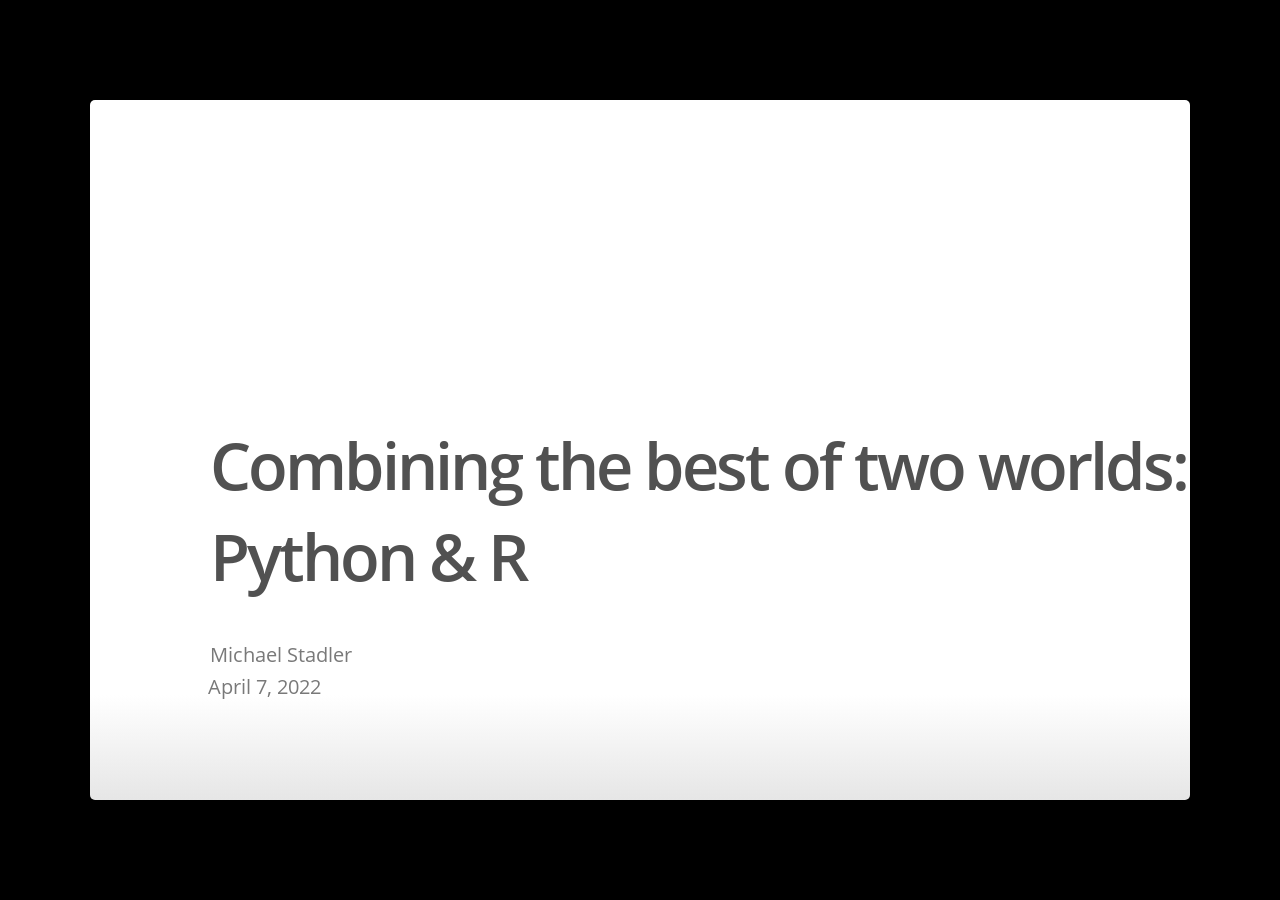
==== day1_python_and_R/01_introduction.html @ 5e57ea67 "updates to slides and exercises (running now)" ====
<!DOCTYPE html>
<html>
<head>
  <title>Combining the best of two worlds: Python &amp; R</title>

  <meta charset="utf-8">
  <meta http-equiv="X-UA-Compatible" content="chrome=1">
  <meta name="generator" content="pandoc" />



  <meta name="date" content="2022-04-07" />

  <meta name="viewport" content="width=device-width, initial-scale=1">
  <meta name="apple-mobile-web-app-capable" content="yes">

  <base target="_blank">

  <script type="text/javascript">
    var SLIDE_CONFIG = {
      // Slide settings
      settings: {
                title: 'Combining the best of two worlds: Python &amp; R',
                        useBuilds: true,
        usePrettify: true,
        enableSlideAreas: true,
        enableTouch: true,
                      },

      // Author information
      presenters: [
            {
        name:  'Michael Stadler' ,
        company: '',
        gplus: '',
        twitter: '',
        www: '',
        github: ''
      },
            ]
    };
  </script>

  <script src="[data-uri]"></script>
  <link href="data:text/css,%40font%2Dface%20%7B%0Afont%2Dfamily%3A%20%27Open%20Sans%27%3B%0Afont%2Dstyle%3A%20normal%3B%0Afont%2Dweight%3A%20400%3B%0Asrc%3A%20url%28data%3Aapplication%2Ffont%2Dsfnt%3Bbase64%2CAAEAAAAQAQAABAAARkZUTVyseR0AAI5wAAAAHE9TLzKhPb8OAAABiAAAAGBjbWFwjOjcmQAABUAAAAGyY3Z0IA9NGKQAAA%2B0AAAAomZwZ21%2BYbYRAAAG9AAAB7RnYXNwABUAIwAAjmAAAAAQZ2x5ZqzBrbUAABIIAABRVGhlYWT5NhTaAAABDAAAADZoaGVhDrcE%[base64]%2FhAHrgdzAAAACAACAAAAAAAAAAEAAAiN%2FagAAAgA%2Fnn%2BeweuAAEAAAAAAAAAAAAAAAAAAADWAAEAAADWAEIABQA9AAQAAgAQAC8AXAAAAQ4AmQADAAEAAwROAZAABQAIBZoFMwAAAR8FmgUzAAAD0QBmAfEIAgILBgYDBQQCAgTgAALvQAAgWwAAACgAAAAAMUFTQwBAACAgrAYf%2FhQAhAiNAlggAAGfAAAAAARIBbYAAAAgAAEIAAAAAAAAAAQUAAACFAAAAiMAmAM1AIUFKwAzBJMAgwaWAGgF1wBxAcUAhQJeAFICXgA9BGoAVgSTAGgB9gA%2FApMAVAIhAJgC8AAUBJMAZgSTALwEkwBkBJMAXgSTACsEkwCFBJMAdQSTAF4EkwBoBJMAagIhAJgCIQA%2FBJMAaASTAHcEkwBoA28AGwcxAHkFEAAABS8AyQUMAH0F1QDJBHMAyQQhAMkF0wB9BecAyQI7AMkCI%2F9gBOkAyQQnAMkHOQDJBggAyQY7AH0E0QDJBjsAfQTyAMkEZABqBG0AEgXTALoEwwAAB2gAGwSeAAgEewAABJEAUgKiAKYC8AAXAqIAMwRWADEDlv%2F8BJ4BiQRzAF4E5wCwA88AcwTnAHMEfQBzArYAHQRiACcE6QCwAgYAogIG%2F5EEMwCwAgYAsAdxALAE6QCwBNUAcwTnALAE5wBzA0QAsAPRAGoC0wAfBOkApAQCAAAGOQAXBDEAJwQIAAIDvgBSAwgAPQRoAe4DCABIBJMAaAIUAAACIwCYBJMAvgSTAD8EkwB7BJMAHwRoAe4EIQB7BJ4BNQaoAGQC1QBGA%2FoAUgSTAGgCkwBUBqgAZAQA%2F%2FoDbQB%2FBJMAaALHADECxwAhBJ4BiQT0ALAFPQBxAiEAmAHRACUCxwBMAwAAQgP6AFAGPQBLBj0ALgY9ABoDbwAzBRAAAAUQAAAFEAAABRAAAAUQAAAFEAAABvz%2F%2FgUMAH0EcwDJBHMAyQRzAMkEcwDJAjsABQI7ALMCO%2F%2FHAjsABQXHAC8GCADJBjsAfQY7AH0GOwB9BjsAfQY7AH0EkwCFBjsAfQXTALoF0wC6BdMAugXTALoEewAABOMAyQT6ALAEcwBeBHMAXgRzAF4EcwBeBHMAXgRzAF4G3QBeA88AcwR9AHMEfQBzBH0AcwR9AHMCBv%2FaAgYAqQIG%2F7MCBv%2FsBMUAcQTpALAE1QBzBNUAcwTVAHME1QBzBNUAcwSTAGgE1QBzBOkApATpAKQE6QCkBOkApAQIAAIE5wCwBAgAAgIGALAHYgB9B4kAcQS8AQwEngFvBLwBCAQAAFIIAABSAVwAGQFcABkB9gA%2FAs0AGQLNABkDPQAZAwIApAJvAFICbwBQAQr%2BeQLHABQEuAA%2FAAAAAwAAAAMAAAAcAAEAAAAAAKwAAwABAAAAHAAEAJAAAAAgACAABAAAAH4A%2FwExAVMCxgLaAtwgFCAaIB4gIiA6IEQgdCCs%2F%2F8AAAAgAKABMQFSAsYC2gLcIBMgGCAcICIgOSBEIHQgrP%2F%2F%2F%2BP%2Fwv%2BR%2F3H9%2F%2F3s%2FevgteCy4LHgruCY4I%2FgYOApAAEAAAAAAAAAAAAAAAAAAAAAAAAAAAAAAAAAAAAAAAAAAAAAAQYAAAEAAAAAAAAAAQIAAAACAAAAAAAAAAAAAAAAAAAAAQAAAwQFBgcICQoLDA0ODxAREhMUFRYXGBkaGxwdHh8gISIjJCUmJygpKissLS4vMDEyMzQ1Njc4OTo7PD0%2BP0BBQkNERUZHSElKS0xNTk9QUVJTVFVWV1hZWltcXV5fYGEAhoeJi5OYnqOipKalp6mrqqytr66wsbO1tLa4t7y7vb4AcmRladB4oXBrAHZqAIiaAHMAAGd3AAAAAABsfACouoFjbgAAAABtfQBigoWXw8TIyc3Oysu5AMEA09XR0gAAAHnMzwCEjIONio%2BQkY6VlgCUnJ2bwsXHcQAAxnoAAAAAAEBHW1pZWFVUU1JRUE9OTUxLSklIR0ZFRENCQUA%[base64]%2F4BiIyAQI4qxDAyKcEVgILAAUFiwAWG4%2F7qLG7BGjFmwEGBoATpZLSwgRbADJUZSS7ATUVtYsAIlRiBoYbADJbADJT8jITgbIRFZLSwgRbADJUZQWLACJUYgaGGwAyWwAyU%[base64]%[base64]%[base64]%2BALACIz6xAQIGDLAKI2VCsAsjQgGwASM%2FALACIz%2BxAQIGDLAGI2VCsAcjQrABFgEtLLCAsAJDULABsAJDVFtYISMQsCAayRuKEO1ZLSywWSstLIoQ5S1AmQkhSCBVIAEeVR9IA1UfHgEPHj8erx4DTUsmH0xLMx9LRiUfJjQQVSUzJFUZE%2F8fBwT%2FHwYD%2Fx9KSTMfSUYlHxMzElUFAQNVBDMDVR8DAQ8DPwOvAwNHRhkf60YBIzMiVRwzG1UWMxVVEQEPVRAzD1UPD08PAh8Pzw8CDw%2F%2FDwIGAgEAVQEzAFVvAH8ArwDvAAQQAAGAFgEFAbgBkLFUUysrS7gH%2F1JLsAlQW7ABiLAlU7ABiLBAUVqwBoiwAFVaW1ixAQGOWYWNjQBCHUuwMlNYsCAdWUuwZFNYsBAdsRYAQllzcysrXnN0dSsrKysrdCtzdCsrKysrKysrKysrKytzdCsrKxheAAAABhQAFwBOBbYAFwB1BbYFzQAAAAAAAAAAAAAAAAAABEgAFACRAAD%2F7AAAAAD%2F7AAAAAD%2F7AAA%2FhT%2F7AAABbYAE%2FyU%2F%2B3%2Bhf%2Fq%2Fqn%2F7AAY%2FrwAAAAAAAAAAAAAAAAAAAAAAAAAAAAAAAAAAAAAAAAAAAAAAAAAAAAAAAAAAAAAAAAAAAAAAAAIAAAAAAAAiwCBAN0AmACPAI4AmQCIAIEBDwCKAAAAAAAAAAAAAAAAADIAWADgAVwBzgJMAmYCkgK%[base64]%2BgYDhiKGMAZPBmKGcYZ5BnsGnYajBrEGuIbHBtsG4wbzBv8HB4cUBx4HLIc6h0AHRYdLB2KHZwdrh3AHdId5B3wHj4eSh5cHm4egB6SHqQeth7IHtofMh9EH1YfaB96H4wfnh%2FMIDggSiBcIG4ggCCSINQhPCFMIVwhbCF8IY4hoCIsIjgiSCJYImgieiKMIp4isCLCIyojOiNKI1ojaiN6I4wj0iQ4JEgkWCRoJHokiiTiJPQlDCVwJeomFCZKJoQmmiawJs4m7Cb0JyQnVidwJ5AntCfYJ%2FIoNCiqAAAAAgCY%2F%2BMBiQW2AAMADgArQBQDCQkCBAQPEAEBDAIMBk9ZDBYCAwA%2FPysREgA5GC8REgE5ETMzETMxMAEjAzMDNDMyFhUUBiMiJgFGaTPP4Xg6P0A5NEQBkwQj%2BrSIRkJARz8AAAIAhQOmArAFtgADAAcAH0ANAAMHBAMECAkGAgcDAwA%2FM80yERIBOTkRMxEzMTABAyMDIQMjAwE%2FKGkpAispaCkFtv3wAhD98AIQAAACADMAAAT2BbYAGwAfAJlAVQgfHBUEFAkRDAwJEg8OCwQKExMUFh0eBwQGFwQBABkEGAUFBhQGCiEDGhcDGAoYICEIBAwNDE5ZHAENHwAQERBOWRkVEU8NAU8RAQ0RDREFFxMDCgUALzM%2FMxI5OS8vXV0RMzMrEQAzMxEzMysRADMzERIBOTkRFzMREjk5ETMREhc5ERIXOREzERIXOTIyETMREhc5MTABAyEVIQMjEyEDIxMhNSETITUhEzMDIRMzAyEVASETIQPVQgEb%2Fs1UiVT%2B0VKIUP76AR9E%2FusBK1KLUgExVIZUAQj85QEvQv7RA4P%2BrIH%2BUgGu%2FlIBroEBVH8BtP5MAbT%2BTH%2F%2BrAFUAAMAg%2F%[base64]%2F5OMl97ZUhZLP57HgMHTFwpAYMQXQAABQBo%2F%2BwGLQXLAAkAFQAhAC0AMQBFQCQAEAUKFigcIiIuKAowEAYyMwMNHysNKw0rMDEGMBgZJRkHEwcAPzM%2FMz8%2FEjk5Ly8RMxEzERIBFzkRMxEzETMRMzEwExQWMzIRECMiBgUUBiMiJjU0NjMyFgEUFjMyNjU0JiMiBgUUBiMiJjU0NjMyFgkBIwHySlOkpFNKAcqZlIyblZKRnAGmSlRUUFBUVEoBy5mUjpmVko6f%2Fv781ZMDKwQCqqoBVAFSqKrk6e7f4%2Bbu%2FNurqaetq6Wlq%2BPp7t7j5usDIPpKBbYAAAAAAwBx%2F%2BwF0wXNAAsAFQA1AFFAMBMWAB0GIyorListIw4mGR0WCTY3MwxJWTMTDyctDjAFLwMZJgMqKiAvEiAJSlkgBAA%2FKwAYPxI5Lxc5Ehc5PysREgEXOREzETMRMxEzMTABFBYXPgE1NCYjIgYTMjcBDgIVFBYlNDY3LgI1NDYzMhYVFAYHAT4BNzMCBwEjJw4BIyImAZ5IV4FlZ1ZZb5vxn%2F5Lb1wsm%2F65i7RVPSTEr6K6iJ0BlzhDF6hEiQEr5bl29JbX7QSTRX1YS39TTWFg%2B52aAahEWWZBdYn6gshmX2JqOZaop5VrtV3%2BeT6nY%2F7ilP7dsmpc1AAAAQCFA6YBPwW2AAMAFLcAAwMEBQIDAwA%2FzRESATkRMzEwAQMjAwE%2FKGkpBbb98AIQAAAAAAEAUv68AiEFtgANABxADAcACgQABA4PCycDAwA%2FPxESATk5ETMRMzEwExASNzMGAhUUEhcjJgJSm5KikJGUi6CTmgIxAQkBzq7B%2FjL08P42vaoBxgAAAAABAD3%2BvAIMBbYADQAcQAwECgcACgAODwoDBCcAPz8REgE5OREzETMxMAEQAgcjNhI1NAInMxYSAgybkqCLlJGQopOaAjH%2B%2Bf46qLwBy%2FD0Ac7Br%2F4xAAAAAQBWAn8EDgYUAA4AMEAbAwUEAQcNCgkLCQ8QBAoBDQIMDA0KBwQGCA4AAD%2FEMhc5ETMRMxEzERIBFzkxMAEDJRcFEwcLAScTJTcFAwKRKwGOGv6D%2BKywoLDy%2FocdAYcrBhT%2BdW%2B2H%2F66XgFq%2FpZeAUYftm8BiwAAAQBoAOMEKQTDAAsAKEATAAQECQUFDA0DBwgHUFkADwgBCAAvXTMrEQAzERIBOREzMxEzMTABIRUhESMRITUhETMCjQGc%2FmSL%2FmYBmosDF4r%2BVgGqigGsAAEAP%2F74AW0A7gAIABG1BQAJCgUAAC%2FNERIBOTkxMCUXBgIHIzYSNwFeDxpiNX0bQQ3uF2T%2B93JoATJcAAEAVAHZAj8CcQADABG1AgAFBAABAC8zERIBOTkxMBM1IRVUAesB2ZiYAAAAAQCY%2F%2BMBiQDyAAsAGEALBgAADA0JA09ZCRYAPysREgE5ETMxMDc0NjMyFhUUBiMiJpg9OTpBQjkzQ2pDRUVDQUY%2FAAABABQAAALbBbYAAwATtwIABAUDAwISAD8%2FERIBOTkxMAkBIwEC2%2F3fpgIhBbb6SgW2AAAAAgBm%2F%2BwELQXNAAsAFwAoQBQSAAwGAAYZGAkVS1kJBwMPS1kDGQA%2FKwAYPysREgE5OREzETMxMAEQAiMiAhEQEjMyEgEQEjMyEhEQAiMiAgQt7%2Fbs9u707vf84ZakppWVpqSWAt3%2Bhf6KAX8BcgF%2BAXL%2Bfv6S%2FsH%2B3QEnATsBOwEl%2Ft8AAQC8AAACywW2AAoAJEAQCQABCAELDAQJBwcBCQYBGAA%[base64]%2FsAC8I8Bg7KYkFN1iTxPcajTsov%2B8ND%2BxwgAAAAAAQBe%2F%2BwEGwXLACcAQ0AkGwATBwcAAxYiDQYoKQMXFhcWS1kXFwolJR5LWSUHChFLWQoZAD8rABg%2FKxESADkYLysREgA5ERIBFzkRMxEzMTABFAYHFR4BFRQEISImJzUeATMgERAhIzUzMjY1NCYjIgYHJz4BMzIWA%2B6dkLCq%2Ft7%2B9XTBW1%2FXYAF7%2Fl6QkqvIk35gqm1UWuuC1ewEXoyyHggWtJLR4SMsni8xASkBCo%2BXhmt6NEZwR1HDAAACACsAAARqBb4ACgASADxAHhIFCQICCwcDAAMFAxMUAQUSBUxZCQ8HEhIDBwYDGAA%2FPxI5LxI5MysRADMREgEXOREzMzMRMxEzMTABIxEjESE1ATMRMyERNDcjBgcBBGrZn%2F05Araw2f6ICggwKv43AVD%2BsAFQkQPd%2FCkB5o%2B0YD%2F9dgABAIX%2F7AQdBbYAGgA6QB8PAxkUCBQXAwQcGwARS1kAAAYVFRhMWRUGBgxLWQYZAD8rABg%2FKxESADkYLysREgEXOREzETMxMAEyBBUUACMiJzUeATMyNjUQISIHJxMhFSEDNgIt5wEJ%2Ft%2F%2B94JG0GWww%2F6JX59WNwLX%2FbclcwN95cfj%2Fv5PoC0zpp0BMh03AqyZ%2FkkXAAAAAAIAdf%2FsBC8FywAWACQAREAjGhELISEAAAYRAyYlDAsOHU1ZCw4OFAMUF0tZFBkDCE1ZAwcAPysAGD8rERIAORgvOSsRADMREgEXOREzETMRMzEwExAAITIXFSYjIgIDMzYzMhYVFAIjIgAFMjY1NCYjIg4BFRQeAXUBTwFIcUFNY%2Bv4DAxu7sXj%2BdTj%2FvYB646dkpFalllQkwJxAa8BqxOPGf7b%2Fsas7szk%2FvsBVcizqZGmSoJGZ7JoAAAAAQBeAAAEKwW2AAYAH0AQAQUFAAIDBwgDAkxZAwYAGAA%2FPysREgEXOREzMTAhASE1IRUBAR0CXvzjA839qgUdmYX6zwADAGj%[base64]%2B4xOtXCfvfumeIaMemGXR0CbA2d4ZFyEQjyKXGV3AAAAAAIAav%2FsBCUFywAXACUAQUAiGxEiCgoAAAQRAyYnDh5NWQsUDg4CFBQYS1kUBwIHTVkCGQA%2FKwAYPysREgA5GC8SOSsREgEXOREzETMRMzEwARAhIic1FjMyEhMjDgEjIiY1NAAzMhYSASIGFRQWMzI%2BATU0LgEEJf1odERQZvD1Cww3tnLC5AD%2F0JXfeP4Uj5yQk1uZWFKTA0b8phSPGgEpATNTV%2BjQ5AEImf7bATC4pJClSoBGabJmAAAAAgCY%2F%2BMBiQRkAAsAFQAoQBQQBgYMAAAWFw4TT1kOEAkDT1kJFgA%2FKwAYPysREgE5ETMzETMxMDc0NjMyFhUUBiMiJhE0MzIVFAYjIiaYPTk6QUI5M0N2e0I5M0NqQ0VFQ0FGPwO7h4dBRj8AAgA%2F%2FvgBhQRkAAgAEgAiQBABDQ0FCQkUEwsQT1kLEAUAAC%2FNPysREgE5ETMzETMxMCUXBgIHIzYSNwM0MzIVFAYjIiYBXg8aYjV9G0ENFXd7Qjk6Pe4XZP73cmgBMlwC74eHQUZGAAABAGgA8gQpBNkABgAVQAkEAAUBBAcIAwAALy8REgEXOTEwJQE1ARUJAQQp%2FD8DwfzyAw7yAaZiAd%2BV%2Fo3%2BuAAAAgB3AcEEGQPjAAMABwAqQBUHAgQAAgAJCAQFUFkEAQBQWQ8BAQEAL10rABgvKxESATk5ETMRMzEwEzUhFQE1IRV3A6L8XgOiA1qJif5niYkAAAAAAQBoAPIEKQTZAAYAFUAJBQECAAQHCAYDAC8vERIBFzkxMBMJATUBFQFoAw%2F88QPB%2FD8BiQFGAXWV%2FiFi%2FloAAAIAG%2F%[base64]%2FAAAAAgB5%[base64]%2F%2Btq4BQgEv0uLA9P6V%2Fm%2FWAYwBANcBT7f79sPPEg5IVYKTAtmO7IJoUVdizbDMAP8ZFv4qFrLXrLUBEJO5%2Fqnh%2Fs%2F%2BuFaFVAGPAWYBBAGW37X%2Bs%2F6k%2FgE5AQUUtAAAAAACAAAAAAUQBbwABwAOADlAHgIOCwgBBQADAAcDBAcEEA8OAklZCwUODgQFAwAEEgA%2FMz8SOS8SOSsREgE5OREzETMREhc5MTAhAyEDIwEzCQEDJicGBwMEYLb9trSsAkKPAj%2F%2BZaohIxYprAHR%2Fi8FvPpEAmoBxVZ9YHP%2BOwAAAAMAyQAABL4FtgAOABcAIABJQCYTBB0KDxkZDgoEBw4EISIIDxgPGEpZDw8OAA4ZSlkOEgAXSlkAAwA%2FKwAYPysREgA5GC8rERIAORESARc5ETMRMxEzETMxMBMhIAQVFAYHFQQRFAQjIRMhMjY1NCYrARkBITI2NTQmI8kBnQEjAQSRiwFN%2Fvfu%2FgKqARi0nrDA%2BgExsbO3uwW2rryCqRkKOf7bxNwDRHGGe239kf3diZKIgAAAAAABAH3%2F7ATPBcsAFgAmQBQDDhQJDgMXGBIASVkSBAsGSVkLEwA%2FKwAYPysREgEXOREzMTABIgAREAAzMjcVBiMgABE0EiQzMhcHJgM78f7pAQ35mcSY3%2F69%2FqGpAT%2FY5qxIpgUz%2Fr%2F%2B6f7h%2Fsc3lTkBiAFp4gFUuFSSTgAAAgDJAAAFWAW2AAgAEQAoQBQOBAkABAASEwUNSlkFAwQOSlkEEgA%2FKwAYPysREgE5OREzETMxMAEQACkBESEgAAMQACEjETMgAAVY%2Fnf%2Bj%2F5rAcABVQF6tP7h%2FuX3zwEwATIC6f6W%2FoEFtv6G%2FqcBHgEi%2B3ABKwAAAQDJAAAD%2BAW2AAsAOkAfBgoKAQQACAEEDA0GCUlZBgYBAgIFSVkCAwEKSVkBEgA%2FKwAYPysREgA5GC8rERIBFzkRMxEzMTApAREhFSERIRUhESED%2BPzRAy%2F9ewJe%2FaIChQW2l%2F4plv3mAAAAAQDJAAAD%2BAW2AAkAMkAaBgAAAQMIAQMKCwYJSVkGBgECAgVJWQIDARIAPz8rERIAORgvKxESARc5ETMRMzEwISMRIRUhESEVIQFzqgMv%2FXsCXv2iBbaX%2FemXAAABAH3%2F7AU9BcsAGwA6QB8UCBkCAg4bCAQcHQAbSVkAAAUMDBFJWQwEBRdJWQUTAD8rABg%2FKxESADkYLysREgEXOREzETMxMAEhEQ4BIyAAETQSJDMyFwcmIyAAERAAITI3ESEDTAHxdPCe%2FrT%2BjrcBWOfqykLGt%2F71%2FtQBIQEYmJH%2BuQL%2B%2FTklJgGLAWTkAVe1VpZU%2FsL%2B5v7Y%2Fs4jAcIAAQDJAAAFHwW2AAsAM0AZCQEBAAgEBAUABQ0MCANJWQgIBQoGAwEFEgA%2FMz8zEjkvKxESATk5ETMRMxEzETMxMCEjESERIxEzESERMwUfqvz%2BqqoDAqoCsP1QBbb9kgJuAAAAAAEAyQAAAXMFtgADABG2AAQFAQMAEgA%2FPxESATkxMDMRMxHJqgW2%2BkoAAAAAAf9g%2Fn8BaAW2AA0AHUANCwgIDg8JAwAFSVkAIgA%2FKwAYPxESATkRMzEwAyInNRYzMjY1ETMRFAYMXjZHTWNnqsD%2BfxuRFHhxBbb6WL7RAAABAMkAAATpBbYACwAqQBUIBAQFBQILCgAFDQwCCAUJBgMBBRIAPzM%2FMxI5ORESARc5ETMRMzEwISMBBxEjETMRATMBBOnI%2FeuZqqoCl8n9tALFiP3DBbb9KwLV%2FYUAAAABAMkAAAP4BbYABQAfQA4DAAAEBgcBAwADSVkAEgA%2FKwAYPxESATk5ETMxMDMRMxEhFcmqAoUFtvrkmgABAMkAAAZxBbYAEwAyQBgIBQUGCw4ODQYNFBUBChEDBgsHAw4ABhIAPzMzPzMSFzkREgE5OREzETMRMxEzMTAhASMWFREjESEBMwEzESMRNDcjAQNQ%2FhAIDp0BAAHPCAHT%2FqoOCP4MBRCa1PxeBbb7SgS2%2BkoDrqK%2B%2BvIAAQDJAAAFPwW2ABAALkAVCQYGBwEPDwAHABESCwMHDwgDAQcSAD8zPzMSOTkREgE5OREzETMRMxEzMTAhIwEjFhURIxEzATMmAjcRMwU%2FwvzhCBCdwAMdCAIOAp8Ey9i0%2FMEFtvs6GwElPwNHAAAAAAIAff%2FsBb4FzQALABcAKEAUEgAMBgAGGRgJFUlZCQQDD0lZAxMAPysAGD8rERIBOTkRMxEzMTABEAAhIAAREAAhIAABEBIzMhIREAIjIgIFvv6d%2FsT%2Bvf6hAWABRAE7AWL7c%2F3x8%2Fj38vP9At3%2Bof5uAYsBaAFlAYn%2BcP6g%2Ftf%2BzQEyASoBJwEx%2Fs0AAgDJAAAEaAW2AAkAEgA0QBoKBQUGDgAGABMUCgRKWQoKBgcHEkpZBwMGEgA%2FPysREgA5GC8rERIBOTkRMxEzETMxMAEUBCEjESMRISABMzI2NTQmKwEEaP7R%2FuasqgF7AiT9C5niyr7JvgQM3u%2F9wQW2%2FRuSoZGOAAAAAAIAff6kBb4FzQAPABsANEAbEAoWAAAEAwoEHB0DDQcNGUlZDQQHE0lZBQcTAD%2FGKwAYPysREgA5ERIBFzkRMxEzMTABEAIHASMBByAAERAAISAAARASMzISERACIyICBb7izgFc9%2F7jN%2F69%2FqEBYAFEATsBYvtz%2FfHz%2BPfy8%2F0C3f7n%2FoxC%2FpYBSgIBiwFoAWUBif5w%2FqD%2B1%2F7NATIBKgEnATH%2BzQAAAAIAyQAABM8FtgAMABUASEAlDQEBAgwJEQcLCgoHCQIEFhcJDQANAEpZDQ0CAwMVSVkDAwsCEgA%2FMz8rERIAORgvKxESADkREgEXOREzETMRMxEzETMxMAERIxEhIAQVEAUBIwElMzI2NTQmKwEBc6oBkQENAQH%2B2gGNyf6e%2Fs%2FptKirvd0CYP2gBbbOz%2F7eZv1vAmCSj4%2BRgAAAAAEAav%2FsBAIFywAkADRAGx4TDAAAGBMFBCUmDB4DFhYbSVkWBAMJSVkDEwA%2FKwAYPysREgA5ORESARc5ETMRMzEwARQEIyAnNR4BMzI2NTQuAScuATU0NjMyFwcmIyIGFRQeARceAQQC%2Fujw%2FvyMWtRoqqw9j5LMr%2F7R2rc1tauHmDiFieatAYXB2EOkJiyBc0xhUjRJyKGpyFCUTHRnTGFRMVK8AAAAAAEAEgAABFoFtgAHACRAEgABBQEDAwgJBwMEA0lZBAMBEgA%2FPysRADMREgEXOREzMTAhIxEhNSEVIQKLqv4xBEj%2BMQUfl5cAAAEAuv%2FsBRkFtgARACVAERABCgcBBxMSEQgDBA1JWQQTAD8rABg%2FMxESATk5ETMRMzEwAREUACEgADURMxEUFjMyNjURBRn%2B0v74%2Fvj%2B36rIwrnIBbb8Tvr%2B4gEg%2FAOu%[base64]%2B2RU0ARYw%2FuKo%2Fnu05zAWGzUBBrQBEzAhEzXmtAPTQcYUhJ38MwW2%2FHm%2BmrevA3n8f5vDjswDhQAAAQAIAAAElgW2AAsAI0ASBAYFCwoABg0MAggECQYDAQQSAD8zPzMSOTkREgEXOTEwISMJASMJATMJATMBBJbB%2Fnf%2BcLQB5v47vAFrAW61%2FjsCg%2F19AvwCuv29AkP9TAAAAQAAAAAEewW2AAgAIEAPBAUCBQcDCQoABQEHAwUSAD8%2FMxI5ERIBFzkRMzEwCQEzAREjEQEzAj0Bhrj%2BGKz%2BGboC2wLb%2FIH9yQIvA4cAAAABAFIAAAQ%2FBbYACQArQBcIAQMHAAcEAQQKCwUESVkFAwEISVkBEgA%2FKwAYPysREgEXOREzETMxMCkBNQEhNSEVASEEP%2FwTAwj9EAO%2F%2FPgDHoUEmJmF%2B2kAAQCm%2FrwCbwW2AAcAIEAOBgEEAAEACAkFAgMGAScAPzM%2FMxESATk5ETMRMzEwASERIRUhESECb%2F43Acn%2B3wEh%2FrwG%2Bo36IQAAAQAXAAAC3QW2AAMAE7cDAQQFAwMCEgA%2FPxESATk5MTATASMBugIjpv3gBbb6SgW2AAAAAAEAM%2F68AfwFtgAHACBADgMAAQYABggJAAcnAwQDAD8zPzMREgE5OREzETMxMBchESE1IREhMwEh%2Ft8Byf43tgXfjfkGAAAAAAEAMQInBCMFwQAGABhACQADBwgFAgAEAgAvLzMSORESATk5MTATATMBIwkBMQGyYwHdmP6M%2FrICJwOa%2FGYC6f0XAAAAAf%2F8%2FsUDmv9IAAMAEbUABQEEAQIALzMRATMRMzEwASE1IQOa%2FGIDnv7FgwABAYkE2QMSBiEACQATtgAECwoGgAEALxrNERIBOTkxMAEjLgEnNTMeARcDEm5BsijLIHIsBNk0wD8VRbU1AAAAAgBe%2F%2BwDzQRaABkAJABHQCUiCAseHhkZEggDJSYBAgseR1kCCwsAFRUPRlkVEAUaRlkFFgAVAD8%2FKwAYPysREgA5GC85KxEAMxESARc5ETMRMxEzMTAhJyMOASMiJjUQJTc1NCYjIgcnPgEzMhYVESUyNj0BBw4BFRQWA1IhCFKjeqO5AhO6b3qJrTNRwWHEvf4Om7Gmxq9tnGdJqJsBTBAGRIF7VH8sMq7A%2FRR1qpljBwdtc1peAAIAsP%2FsBHUGFAATAB8AREAiChcXDw8MHQMMAyAhDQAMFRIRChEGAAYaRlkGFgAURlkAEAA%2FKwAYPysREgA5OREzGD8%2FERIBOTkRMxEzETMRMzEwATISERACIyImJyMHIxEzERQHMzYXIgYVFBYzMjY1NCYCrtjv8dZrsTwMI3emCAh0zKqWmqqZlpYEWv7Z%2FvL%2B8v7VT1KNBhT%2Bhn9lpIvD5%2BfH39HW0gAAAAABAHP%2F7AOLBFwAFgAmQBQPAwMVCQMYFwYNRlkGEAASRlkAFgA%2FKwAYPysREgEXOREzMTAFIgAREAAzMhYXBy4BIyARFBYzMjcVBgJm7v77AQn1T54tMzeCMv6yo6CJkG4UASUBDAETASwiF40WHf5Wytg7kzkAAAACAHP%2F7AQ3BhQAEgAfAEJAIR0GFwAODhEGESAhEhUPAAABAQwDCQkaRlkJEAMTRlkDFgA%2FKwAYPysREgA5OREzGD8%2FERIBOTkRMxEzMxEzMTAlIwYjIgIREBIzMhczLwERMxEjJTI2PQE0JiMiBhUUFgOaCXPl1%2B%2Fw1t93DQcEpof%2BnqqZm6qSm5qTpwEmAQ8BDwEsok9NAb757He5ziPpx%2BPP0tYAAAACAHP%2F7AQSBFwAEwAaADtAHxgKFwsDAxEKAxwbFwtGWRcXAAYGFEZZBhAADkZZABYAPysAGD8rERIAORgvKxESARc5ETMzETMxMAUiABEQADMyEh0BIR4BMzI3FQ4BAyIGByE0JgJ%2F8%2F7nAQXczvD9DQW5qLGtWJ2chJ0OAj2MFAEoAQcBCQE4%2FvHeacHISpQmIQPlrJidpwAAAAABAB0AAAMOBh8AFAA5QB0UDAwTAgIHAwUDFRYKD0ZZCgABBQcFRlkTBw8DFQA%2FPzMrEQAzGD8rERIBOTkRMzMRMzMSOTEwASERIxEjNTc1ECEyFwcmIyIGHQEhAp7%2B6abExAFhV3UrYEReWgEXA8f8OQPHSzw9AZQjhR99ikcAAAMAJ%2F4UBDEEXAAqADcAQQBuQD4rGTglDB89BTETARMFAioiHB8lGQpCQxwPNQ81RlkIO0dZCiIIKg8IDwgWKioCR1kqDyg%2FR1koEBYuR1kWGwA%2FKwAYPysAGD8rERIAOTkYLy8REjk5KysREgA5ERIBFzkRMxEzETMRMxEzMTABFQceARUUBiMiJwYVFBY7ATIWFRQEISImNTQ2Ny4BNTQ2Ny4BNTQ2MzIXARQWMzI2NTQmKwEiBhMUFjMyNTQjIgYEMcscLNzAMStqSlrCsr%2F%2B3P7o1%2BmAdCo5QEVVa9jGVkX%2BEZaM0clumMdxflqCdPP2dX4ESGkYI3FHocAIOFUtK5aPtr%2BgkmSSGhNQNTxaKiOobLTDFPsAWVx9a1lFbAM8c3bs934AAQCwAAAERAYUABYAM0AZDgwICAkAFgkWFxgOCRISBEZZEhAKAAAJFQA%2FMz8%2FKxESADkREgE5OREzETMRMzMxMCERNCYjIgYVESMRMxEUBzM%2BATMyFhURA556gq2fpqYICjG1dMnJAsWGhLzW%2FcMGFP4pVThPW7%2FQ%2FTUAAAIAogAAAWYF3wADAA8AI0ARCgAABAEBEBENB0hZDQIPARUAPz%2FOKxESATkRMzMRMzEwISMRMwM0NjMyFhUUBiMiJgFWpqa0OCooOjooKjgESAEpOTU2ODg3NwAAAv%2BR%2FhQBZgXfAAwAGAAsQBYTCwsNCAgZGhYQSFkWQAkPAAVGWQAbAD8rABg%2FGs4rERIBOREzMxEzMTATIic1FjMyNjURMxEQAzQ2MzIWFRQGIyImK187RUNOSaa0OCooOjooKjj%2BFBmHFFVXBPz7EP68B105NTY4ODc3AAEAsAAABB0GFAAQADZAGxAOCgoLCwgGBAUIBBESDAAAEBAICAMHCxUDDwA%2FPzMSOS85ETM%2FERIBFzkROREzETMzMTABNjcBMwkBIwEHESMRMxEUBwFUK1gBYsX%2BRAHbyf59faSkCAIxPWMBd%2F4t%2FYsCBmz%2BZgYU%2FMc3cwABALAAAAFWBhQAAwAWQAkAAQEEBQIAARUAPz8REgE5ETMxMCEjETMBVqamBhQAAAABALAAAAbLBFwAIwBGQCMVERESCAkAIwkSIwMkJRwWFRUSGQQNGQ1GWR8ZEBMPCQASFQA%2FMzM%2FPzMrEQAzERI5GC8zMxESARc5ETMRMxEzETMxMCERNCYjIgYVESMRNCYjIgYVESMRMxczPgEzIBczPgEzMhYVEQYlcHablKZwd5yRpocbCC%2BragEBTwgxune6uQLJg4Oyuf2cAsmDg7vV%2FcEESJZQWrpWZL%2FS%2FTUAAAEAsAAABEQEXAAUADFAGAAUDAgICRQJFhUMCRAQBEZZEBAKDwAJFQA%2FMz8%2FKxESADkREgE5OREzETMRMzEwIRE0JiMiBhURIxEzFzM%2BATMyFhURA556gqygpocbCDO4ccbIAsWGhLrW%2FcEESJZRWb%2FS%2FTUAAgBz%2F%2BwEYgRcAAwAGAAoQBQTAA0HAAcaGQoWRlkKEAMQRlkDFgA%2FKwAYPysREgE5OREzETMxMAEQACMiJgI1EAAzMgABFBYzMjY1NCYjIgYEYv7y7pPkfAEM7uYBD%2Fy9qKOjqamlo6YCJf70%2FtOKAQKtAQwBK%2F7O%2FvvS3NvT0dnWAAAAAgCw%2FhQEdQRcABQAIQA%2FQCAZCwQHBwgfEggSIiMECwAPDxVGWQ8QCQ8IGwAcRlkAFgA%2FKwAYPz8%2FKxESADk5ERIBOTkRMxEzETMzMzEwBSImJyMWFREjETMXMz4BMzISERACAyIGBxUUFjMyNjU0JgKua7E8DAymhxcIQKpu2u3x7qiWApqqjqGhFE9SYFb%2BPQY0llpQ%2Ftb%2B8%2F7y%2FtUD47rLJefH5srN2wAAAAIAc%2F4UBDcEXAAMAB8AREAiChAdFgMaGhkQGSAhGhsXDx0eHhYNExMHRlkTEA0ARlkNFgA%2FKwAYPysREgA5OREzGD8%2FERIBOTkRMxEzMzMRMzEwJTI2NzU0JiMiBhUUFhciAhEQEjMyFzM3MxEjETQ3IwYCTqaYBZypkpuZfdTu8NbheQkYg6YLDXN3stMl5srjz8%2FZiwEqAQsBDQEuqpb5zAHVZEanAAEAsAAAAycEXAAQACpAFA0JCQoKAhESCw8NAAoVAAVGWQAQAD8rABg%2FEjk%2FERIBOTkRMxEzMTABMhcHJiMiBhURIxEzFzM%2BAQKkSToXRDSFvaaJEwg9rARcDJoP2KH9tARIy2t0AAAAAQBq%2F%2BwDcwRcACQANkAcHhMMAAAYBRMEJSYMHgMWFhtGWRYQBgMJRlkDFgA%2FKwAYLz8rERIAOTkREgEXOREzETMxMAEUBiMiJzUeATMyNjU0JicuAjU0NjMyFwcmIyIGFRQeARceAQNz5M7aek%2B1VIKMb6GZgT%2FavrGpO6WGdngtZI7DiQErmaZFmiguU1VAWz45VWxLhptIh0RKQSw%2BODVHkAABAB%2F%2F7AKoBUYAFgA0QBsQFBQJCwkSAwQYFwoTEBNHWQ5AEA8HAEZZBxYAPysAGD8azSsRADMREgEXOREzETMxMCUyNjcVDgEjIBkBIzU%2FATMVIRUhERQWAhIsUhgbaSr%2Bwp2dRmABPv7CXnUNB38NEQFPAoxQRer%2Bgf17Y2oAAAEApP%2FsBDkESAAUADRAGQETBwwMChMKFRYMDQ0QCBQPEARGWRAWCxUAPz8rABg%2FMxI5ETMREgE5OREzETMRMzEwAREUFjMyNjURMxEjJyMOASMiJjURAUx6gqyfpokYCTO1dMjHBEj9OYaEvNUCQPu4k1FWvtECzQAAAAABAAAAAAQCBEgACwAYQAoBCgwNBQkBDwAVAD8%2FMzkREgE5OTEwIQEzExYXMzYSEzMBAaD%2BYLLsUA4IC3XMsv5gBEj9duRENQFNAjD7uAAAAAEAFwAABiMESAAcACxAFAkbHR4XFg4NAwQNBAgaEgkPAAgVAD8zPzMzEjk5ETMRMzMzERIBOTkxMCEDJicjBgcDIwEzGgEXMz4BNxMzExYXMz4BEzMBBC%2FJEzQIKB7PwP7VrmpvCAgLMRLJtMQ4FAgEI7%2Bs%2FtECgzvRr1%2F9fwRI%2FmP%2BUEs5tTUCdf2LrHUklgLc%2B7gAAAAAAQAnAAAECARIAAsAIkARBwUGAAEFDA0JAwEICxUEAQ8APzM%2FMxI5ORESARc5MTAJATMJATMJASMJASMBuP6DvQEhASC7%2FoMBkbz%2Bzf7KvAIxAhf%2BXAGk%2Fen9zwG8%2FkQAAQAC%2FhQEBgRIABUAJEASCQ8AAxYXBA0ADRJGWQ0bCAAPAD8yPysREgA5ERIBFzkxMBMzExYXMz4BEzMBDgEjIic1FjMyPwECsvBPEwgNU%2Bay%2FilGu4hMSjdEq0k9BEj9j9ZfM%2FcCfPsguZsRhQzAnAAAAAABAFIAAANtBEgACQArQBcIAQMHAAcEAQQKCwUER1kFDwEIR1kBFQA%2FKwAYPysREgEXOREzETMxMCkBNQEhNSEVASEDbfzlAlb9zwLn%2FbICXXEDVoGB%2FLoAAQA9%2FrwCwQW2ABwALEAVGRoaCxcAAA8HFAMDBwsDHR4TAwQnAD8%2FERIBFzkRMxEzMxEzETMRMzEwJRQWFxUuATURNCYjNT4BNRE0NjMVBhURFAcVFhUB23VxvtB%2BeIJ02Lbm398MZlwCjAKqmgEvaFmNAlxgATKbrIsGwf7Z1ycMJ9cAAQHu%2FhACewYUAAMAFkAJAgMDBAUDGwAAAD8%2FERIBOREzMTABMxEjAe6NjQYU9%2FwAAQBI%2FrwCywW2AB0ALEAVFQUKEhICGQAdHQ4OGQUDHh8VJwYDAD8%2FERIBFzkRMxEzETMzETMRMzEwASY1ETQnNTIWFREUFhcVIgYVERQGBzU%2BATURNDY3Agrf47jTdoJ6fs2%2Bb3RucQI%2FJ9cBJ8EGi66Z%2Fs5hWwKNWWj%[base64]%2FSEAAAAABAL7%2F7APbBcsAGwA%2BQB4WCA0DAwoEABAQBAgDHB0ZBQITCg0CDQINBAsHBBkAPz8SOTkvLxEzMxEzMxESARc5ETMRMzMRMxEzMTAlBgcVIzUmAjUQJTUzFR4BFwcmIyIGFRQWMzI3A8tpk4XLwQGMh0uOMTGFbayin6eNjvA2BsjOIAER%2BgH8PqykAyEXjDPT2dTLOwAAAAEAPwAABEQFyQAdAEhAJhgTCQ0NGhYRAgsWEwUeHwwYGRhOWQkZGRMAExBMWRMYAAVLWQAHAD8rABg%2FKxESADkYLzMrEQAzERIBFzkRMzMRMxEzMTABMhcHJiMiBhURIRUhFRQGByEVITU2PQEjNTMRNDYCqr6qPZqPe30Bpv5aQUoDG%2Fv7zcbG4AXJVIVNfIz%2B2X%2FdZIgsmo0v9N9%2FATyyzQAAAgB7AQYEFwSgABsAJwAgQA0cACIOAA4oKR8VFSUHAC8zMy8zERIBOTkRMxEzMTATNDcnNxc2MzIXNxcHFhUUBxcHJwYjIicHJzcmNxQWMzI2NTQmIyIGuEqHXodogn9miV%2BGSkqDXIlmf4Zkh1yFSoGddHSeoHJ0nQLTemuMXIVJSYVcinF2g2eHXIVHSYVciGt8cKCfcXKipAAAAQAfAAAEcQW2ABYAVkAuEg4HCwsQDAUJAgkDDBQOFQcXGAoODgcPBhISAwATFQ8THxMCDxMPEwwBFQYMGAA%2FPzMSOTkvL10REjkyMhEzETMzETMREgEXOREzETMzETMRMzEwCQEzASEVIRUhFSERIxEhNSE1ITUhATMCSAF7rv5gAQb%2BwwE9%2FsOk%2FsQBPP7EAQD%2BZbIC3wLX%2FP5%2Fqn%2F%2B9AEMf6p%2FAwIAAgHu%2FhACewYUAAMABwAkQBACBgYDBwcICQQDBAMHGwAAAD8%2FOTkvLxESATkRMzMRMzEwATMRIxEzESMB7o2NjY0GFPz4%2Fg389wAAAAIAe%2F%[base64]%2F%2BwGRAXLABYAJgA2AEZAJycXAw8vHx8UCQ8XBTc4BgwAEg8MHwwCABIQEgIMEgwSGysjEzMbBAA%2FMz8zEjk5Ly9dXREzETMREgEXOREzETMRMzEwASIGFRQWMzI3FQ4BIyImNTQ2MzIXByYBNBIkMzIEEhUUAgQjIiQCNxQSBDMyJBI1NAIkIyIEAgN9fYd%2Fg1Z9MGVGwtDdv4B2Omz8l8gBXsrIAV7Kwv6i0M%2F%2BosNprgEtrK4BKq%2Bu%2Ftewrv7WrwQjrpqooi18FBzx2NH2PHYz%2FrjIAV7KyP6iysX%2BptDPAVrGrf7Tra4BKbCuASqvrv7XAAACAEYDFAJxBccAFgAfADdAHBcGGwoBARYWEAYDICEcCgoSGRYAAxADAgMNEh8APzPUXcQzEjkvMxESARc5ETMRMzMRMzEwAScGIyImNTQ2PwE1NCMiByc2MzIWFRElFDMyPQEHDgECFBhcjF9vmqV1lGRoK3KFgon%2BUHDJYnBnAyFUYWNmZmkGBCeFM2A4aXn%2BPLxktDEEBDkAAAACAFIAdQOqA74ABgANAClAEwMGCg0CBAsJCQQNBgQODwwFCAEALzMvMxESARc5ETMRMxEzETMxMBMBFwkBBwElARcJAQcBUgFWd%2F7fASF3%2FqoBiwFYdf7hAR91%2FqgCJwGXRf6i%2FqFHAZcbAZdF%2FqL%2BoUcBlwAAAAABAGgBCAQpAxcABQAbQAwCAQQBBgcFBFBZBQIALy8rERIBOTkRMzEwAREjESE1BCmJ%2FMgDF%2F3xAYWKAP%2F%2FAFQB2QI%2FAnESBgAQAAAABABk%2F%[base64]%2BHlAEFppv738gBXsrIAV7Kwv6i0M%2F%2BosNprgEtrK4BKq%2Bu%2Ftewrv7WrwL6U0BLQYhQex7%2BdQFi%2Fp4De4L%2BxcgBXsrI%2FqLKxf6m0M8BWsat%2FtOtrgEpsK4BKq%2Bu%2FtcAAf%2F6BhQEBgaTAAMAEbUABQEEAQIALzMRATMRMzEwASE1IQQG%2B%[base64]%2BZIv%2BZgGaiwGKigMWiv5WAaqKAawAAQAxAkoCjQXJABgAI0ARBxMXAQEOEwAEGhkKEB8XASAAPzM%[base64]%2FjF6InQTnUGcXL6KAjzh7RKKRa09EPUQrI1otNncAAQGJBNkDEgYhAAkAE7YJBAoLBIAJAC8azRESATk5MTABPgE3MxUOAQcjAYkwbyDKLK5AbwTyPrBBFUG%2BNAAAAAEAsP4UBEQESAAWADVAGgUKCggQABMTFAgUGBcGFQ8UGw0CRlkNFgkVAD8%2FKwAYPz8zERIBOTkRMxEzMxEzETMxMAEQMzI2NREzESMnIwYjIicjFhURIxEzAVb%2Bq5%2BmiBoKb%2BWWWAoKpqYBff76vdQCQPu4k6dcVKD%2BwAY0AAAAAQBx%2FvwEYAYUAA8AJ0ASBAUBAAAFCwMQEQgIBQMPBQEFAC8zPzMSOS8REgEXOREzETMxMAEjESMRIxEGIyImNRA2MyEEYHLVcz5U2Mva6AIt%2FvwGsPlQAzMS%2BvsBBP4AAQCYAkwBiQNaAAsAF0AKBgAADQwDCU9ZAwAvKxESATkRMzEwEzQ2MzIWFRQGIyImmD44OkFCOTNDAtNCRUVCQUY%2FAAABACX%2BFAG0AAAAEgAkQBARDgsAAA4FAxMUDhERCAMQAC%2FMMjkvMxESARc5ETMRMzEwARQGIyInNRYzMjY1NCYnNzMHFgG0mZYzLS07T1FPbVhuN7T%2B32FqCWoIKDYrNRGycycAAQBMAkoB4QW2AAoAIEAOAgADAwoMCwkJAyAGAB4APzI%2FOS8REgE5OREzMzEwATMRIxE0Nw4BBycBUo%2BFBhY2h0MFtvyUAkNbWhYtX2AAAAACAEIDFAK%2BBccACwAXACVAEgwGEgAGABgZDwADEAMCAxUJHwA%2FM8RdMhESATk5ETMRMzEwARQGIyImNTQ2MzIWBRQWMzI2NTQmIyIGAr6rlpKpqJeYpf3%2BW2hpXFxpZ1wEb6S3uqGjtbaienp6ent2dgAAAAIAUAB1A6gDvgAGAA0AI0ARCwkEAgADBwIKCQYODwwFCAEALzMvMxESARc5ETMRMzEwCQEnCQE3AQUBJwkBNwEDqP6odQEf%2FuF1AVj%2Bdf6odQEf%2FuF1AVgCDP5pRwFfAV5F%2Fmkb%2FmlHAV8BXkX%2Baf%2F%2FAEsAAAXRBbYQJwDTAoMAABAmAHv%2FABEHANQDHf23AAmzAwISGAA%2FNTUA%2F%2F8ALgAABdsFthAnANMCPwAAECYAe%2BIAEQcAdANO%2FbcAB7ICEBgAPzUAAAD%2F%2FwAaAAAGIQXJECYAdfkAECcA0wLfAAARBwDUA239twAJswMCKxgAPzU1AAACADP%[base64]%2F%2F8AAAAABRAHcxImACQAABEHAEP%2FwgFSAAizAhAFJgArNQAA%2F%2F8AAAAABRAHcxImACQAABEHAHYAhQFSAAizAhgFJgArNQAA%2F%2F8AAAAABRAHcxImACQAABEHAMUAIwFSAAizAh0FJgArNQAA%2F%2F8AAAAABRAHLxImACQAABEHAMcABAFSAAizAhgFJgArNQAA%2F%2F8AAAAABRAHJRImACQAABEHAGoANwFSAAq0AwIkBSYAKzU1%2F%2F8AAAAABRAHBhImACQAABAHAMYAOQCBAAL%2F%2FgAABoEFtgAPABMATkAsCg4OEQEACAwBEAUFFQUUCRMGE0lZEANJWQoNSVkQChAKAQYDBRIBDklZARIAPysAGD8%2FEjk5Ly8rKysRADMRATMREhc5ETMzETMxMCkBESEDIwEhFSERIRUhESEBIREjBoH9Ev3%2B47ACugPJ%2FbwCHf3jAkT7VAG%2BdgHR%2Fi8Ftpf%2BKZb95gHSArUA%2F%2F8Aff4UBM8FyxImACYAABAHAHoCAgAA%2F%2F8AyQAAA%2FgHcxImACgAABEHAEP%2FtwFSAAizAQ0FJgArNQAA%2F%2F8AyQAAA%2FgHcxImACgAABEHAHYAPwFSAAizARUFJgArNQAA%2F%2F8AyQAAA%2FgHcxImACgAABEHAMX%2F%2BwFSAAizARoFJgArNQAA%2F%2F8AyQAAA%2FgHJRImACgAABEHAGoAEgFSAAq0AgEhBSYAKzU1%2F%2F8ABQAAAY4HcxImACwAABEHAEP%2BfAFSAAizAQUFJgArNQAA%2F%2F8AswAAAjwHcxImACwAABEHAHb%2FKgFSAAizAQ0FJgArNQAA%2F%2F%2F%2FxwAAAmkHcxImACwAABEHAMX%2BuwFSAAizARIFJgArNQAA%2F%2F8ABQAAAjgHJRImACwAABEHAGr%2B0AFSAAq0AgEZBSYAKzU1AAIALwAABUgFtgAMABcAV0AyERUVCAQNAAATBAYEGBkUBgcGSVkRDwc%2FB68HzwffBwULAwcHBAkJEEpZCQMEFUpZBBIAPysAGD8rERIAORgvX15dMysRADMREgEXOREzETMzETMxMAEQACkBESM1MxEhIAADECEjESEVIREzIAVI%2Fnf%2Bj%2F57mpoBsgFRAXy1%2FcfnAXv%2Bhb4CYgLp%2Fpb%2BgQKJlgKX%2Fon%2BpAJA%2FfyW%2Fgr%2F%2FwDJAAAFPwcvEiYAMQAAEQcAxwCTAVIACLMBGgUmACs1AAD%2F%2FwB9%2F%2BwFvgdzEiYAMgAAEQcAQwB5AVIACLMCGQUmACs1AAD%2F%2FwB9%2F%2BwFvgdzEiYAMgAAEQcAdgEKAVIACLMCIQUmACs1AAD%2F%2FwB9%2F%2BwFvgdzEiYAMgAAEQcAxQC0AVIACLMCJgUmACs1AAD%2F%2FwB9%2F%2BwFvgcvEiYAMgAAEQcAxwCaAVIACLMCIQUmACs1AAD%2F%2FwB9%2F%2BwFvgclEiYAMgAAEQcAagDVAVIACrQDAi0FJgArNTUAAQCFARAEDASYAAsAGUAJBwkDAQkBDA0IABkvERIBOTkRMxEzMTABFwkBBwkBJwkBNwEDrGD%2BoAFeYP6e%2FqRlAV7%2BoGQBYQSYY%2F6e%2FqBjAV%2F%2BoWMBYAFgZf6dAAADAH3%2FwwW%2BBfYAEwAbACMATkAsFh8XHgQcFBwKFAAAEg8FCAoGJCUWHiEZDSFJWQ8SCAUEAxANBAMZSVkGAxMAP8YrABg%2FxhIXOSsREgA5ORESARc5ETMRMxESFzkxMAEQACEiJwcnNyYREAAhMhc3FwcWAxAnARYzMhIBEBcBJiMiAgW%2B%2Fp3%2BxOuUZXhssgFgAUTRnWF4asC0bv1gc7Dz%2BPwnZQKdaqjz%2FQLd%2FqH%2BbmSNT5rGAW0BZQGJXodQlMr%2BlQEQmvxMUgEyASr%2B%2BpoDr0n%2BzQAAAP%2F%2FALr%2F7AUZB3MSJgA4AAARBwBDAEYBUgAIswETBSYAKzUAAP%2F%2FALr%2F7AUZB3MSJgA4AAARBwB2AM8BUgAIswEbBSYAKzUAAP%2F%2FALr%2F7AUZB3MSJgA4AAARBwDFAH0BUgAIswEgBSYAKzUAAP%2F%2FALr%2F7AUZByUSJgA4AAARBwBqAJgBUgAKtAIBJwUmACs1Nf%2F%2FAAAAAAR7B3MSJgA8AAARBwB2ADEBUgAIswESBSYAKzUAAAACAMkAAAR5BbYADAAVADZAHA0JBQUGEQAGABYXDQRKWQkVSlkNCQ0JBgcDBhIAPz8SOTkvLysrERIBOTkRMxEzETMzMTABFAQhIxEjETMRMyAEATMyNjU0JisBBHn%2B0f7huKqq1wEZARb8%2Bqjiyr7KzAMQ4%2B7%2BwQW2%2FwDP%2FeqPpJWKAAABALD%2F7AScBh8AMABBQCIpKgUdIwAXDAwAHREqBTEyEhIqLi4mRlkuACoVDxVGWQ8WAD8rABg%2FPysREgA5GC8REgEXOREzETMRMxEzMTABFAcOARUUHgEXHgEVFAYjIic1HgEzMjU0JicuATU0Njc%2BATU0JiMgFREjETQ2MzIWBBmPWDgbR06MZsKzvGs%2FnEjXU25%2FYEVHS0CIf%2F7sptzezuEE8odzRkMhICo5M1%2BdZaCrRZonL7ZLa0ZSe1Q%2FajU5WjVQVd%2F7TASysrudAAD%2F%2FwBe%2F%2BwDzQYhEiYARAAAEQYAQ44AAAizAiYRJgArNf%2F%2FAF7%2F7APNBiESJgBEAAARBgB2KwAACLMCLhEmACs1%2F%2F8AXv%2FsA80GIRImAEQAABEGAMXYAAAIswIzESYAKzX%2F%2FwBe%2F%2BwDzQXdEiYARAAAEQYAx70AAAizAi4RJgArNf%2F%2FAF7%2F7APNBdMSJgBEAAARBgBq4gAACrQDAjoRJgArNTUAAP%2F%2FAF7%2F7APNBoUSJgBEAAARBgDG9wAACrQDAigRJgArNTUAAAADAF7%2F7AZzBFwAKQA0ADsAYUAzKgAkETA4GRkEMDkYGB8wCwAFPD0bLSctRlkZMQQxR1k4JCcRBAQOIicWNQgOCEZZFA4QAD8zKxEAMxg%2FMxI5LzkSOTMrEQAzKxEAMxESARc5ETMRMzMRMxI5OREzMTATNDY%2FATU0JiMiByc%2BATMyFhc%2BATMyEh0BIRIhMjY3FQ4BIyAnDgEjIiY3FBYzMjY9AQcOAQEiBgchNCZe%2BP64dHeQozRKx2KCpSk1q27A6P1DCAE6W51UVpVl%2Ft99UcWGo7mua1iRqJ66pAO9eYsLAgeAAS%2BhswgGRIF7VH8pNVdfWGD%2B9d5r%2FnUjJ5QmIel%2FaqqXX1mpmmMHCG0CMqaenKgAAAD%2F%2FwBz%2FhQDiwRcEiYARgAAEAcAegFGAAD%2F%2FwBz%2F%2BwEEgYhEiYASAAAEQYAQ7UAAAizAhwRJgArNf%2F%2FAHP%2F7AQSBiESJgBIAAARBgB2TgAACLMCJBEmACs1%2F%2F8Ac%2F%2FsBBIGIRImAEgAABEGAMX3AAAIswIpESYAKzX%2F%2FwBz%2F%2BwEEgXTEiYASAAAEQYAagoAAAq0AwIwESYAKzU1AAD%2F%2F%2F%2FaAAABYwYhEiYAwgAAEQcAQ%2F5RAAAACLMBBREmACs1AAD%2F%2FwCpAAACMgYhEiYAwgAAEQcAdv8gAAAACLMBDREmACs1AAD%2F%2F%2F%2BzAAACVQYhEiYAwgAAEQcAxf6nAAAACLMBEhEmACs1AAD%2F%2F%2F%2FsAAACHwXTEiYAwgAAEQcAav63AAAACrQCARkRJgArNTUAAgBx%2F%2BwEYgYhABsAJgBKQCshBgwcHAAAGBkWDhETEAYJJygJH0ZZCwMWERkODwUUCQkDFxQBAyRGWQMWAD8rABg%2FMxI5LxIXORI5KxESARc5ETMRMxEzMTABEAAjIgA1NAAzMhc3JicFJzcmJzcWFzcXBxYSAzQmIyARFBYzMjYEYv77997%2B6QEH3OJkCDnN%2FvFJ6VxeRZxm7kzPmKWotJz%2Br6%2Bir6ECM%2F7n%2FtIBDeLmAQZ5BNa%2Fm2yFPjF1SUuKa3eP%2FnL%2B6JOq%2Fpint8kA%2F%2F8AsAAABEQF3RImAFEAABEGAMcOAAAIswEeESYAKzX%2F%2FwBz%2F%2BwEYgYhEiYAUgAAEQYAQ9QAAAizAhoRJgArNf%2F%2FAHP%2F7ARiBiESJgBSAAARBgB2VgAACLMCIhEmACs1%2F%2F8Ac%2F%2FsBGIGIRImAFIAABEGAMUOAAAIswInESYAKzX%2F%2FwBz%2F%2BwEYgXdEiYAUgAAEQYAx%2FEAAAizAiIRJgArNf%2F%2FAHP%2F7ARiBdMSJgBSAAARBgBqGwAACrQDAi4RJgArNTUAAAADAGgA%2FAQpBKgAAwAPABsAM0AYFgoKEAQCBAEDHB0ZExMBBw0NAQEAUFkBAC8rEQAzGC8zETMvMxESARc5ETMzETMxMBM1IRUBNDYzMhYVFAYjIiYRNDYzMhYVFAYjIiZoA8H9rjs2NDo7MzQ9OzY0OjszND0CjYqK%2Fug8PT86OUA%2FAvQ8PT86OUA%2FAAMAc%2F%2B8BGIEhwATABsAIwBLQCkXHxwUFAocAAASDwUICgYkJRYeIRkNGUZZDxIIBQQDEA0QAyFGWQYDFgA%2FxisAGD%2FGEhc5KxESADk5ERIBFzkRMxEzERI5OTEwARAAIyInByc3JhEQADMyFzcXBxYFFBcBJiMiBgU0JwEWMzI2BGL%2B8u6acFRyXoEBDO6adFR1YX%2F8vTUB0Utyo6YClzP%2BL0dxo6kCJf70%2FtNFdU6DmAEAAQwBK0x3TIWY%2BatmAoY11tSkZP19M9sA%2F%2F8ApP%2FsBDkGIRImAFgAABEGAEPEAAAIswEWESYAKzX%2F%2FwCk%2F%2BwEOQYhEiYAWAAAEQYAdnEAAAizAR4RJgArNf%2F%2FAKT%2F7AQ5BiESJgBYAAARBgDFEgAACLMBIxEmACs1%2F%2F8ApP%2FsBDkF0xImAFgAABEGAGohAAAKtAIBKhEmACs1NQAA%2F%2F8AAv4UBAYGIRImAFwAABEGAHYSAAAIswEfESYAKzUAAgCw%2FhQEdQYUABYAIgA%2BQB8gBhsUEBARBhEkIxIAERsMFgkDCR5GWQkWAxdGWQMQAD8rABg%2FKxESADk5GD8%2FERIBOTkRMxEzMxEzMTABPgEzMhIREAIjIicjFxYVESMRMxEUByUiBgcVFBYzIBE0JgFYQqpq1%2FDx1t56DAQIpqYGAUiomAKaqgEvlAO0WU%2F%2B1P71%2FvT%2B06EiTT%2F%2BNQgA%2Fi40Whu4ySnnxwGw19EAAP%2F%2FAAL%2BFAQGBdMSJgBcAAARBgBqtQAACrQCASsRJgArNTUAAAABALAAAAFWBEgAAwAWQAkAAQEFBAIPARUAPz8REgE5ETMxMCEjETMBVqamBEgAAAACAH3%2F7AbnBc0AFAAfAFNALhgGDxMTHQANER0GBSAhDxJJWQ8PAAsLDklZCwMJFUlZCQQDG0lZAxIAE0lZABIAPysAGD8rABg%2FKwAYPysREgA5GC8rERIBFzkRMxEzETMxMCkBBiMgABEQACEyFyEVIREhFSERIQEiABEQADMyNxEmBuf9AGZc%2Frn%2BnwFcAUBmWgMO%2FbMCJ%2F3ZAk38RPn%2B%2FwEB93BXVxQBiQFqAWgBhheX%2FimW%2FeYEnf7P%2Ftn%2B1%2F7NIQR1HgAAAAMAcf%[base64]%2B230%2B0Ynf%2FvQBBuuDzT46wH7J7v0nCAFKXqFXWJj7IZino5mbpaaVBEd%2FkQwCIIQU63R3ATEBCAEJASx3cnB5%2Fvfiaf53IyeUJyACOdPb1dHd1djYpJ6epAABAQwE2QOuBiEADgAYQAkHABAPCwSADgkALzMazTIREgE5OTEwAT4BNzMeARcVIyYnBgcjAQx%[base64]%2B9wAAAAABABkDwQFEBbYABwAStgUBCAkFBwMAP8YREgE5OTEwARcGAgcjEjcBNQ8aYjV6RiAFthZk%2FvdyAR3YAP%2F%2FAD%2F%2B%2BAFtAO4SBgAPAAAAAgAZA8ECtAW2AAcADwAaQAwEAQ0JBBARAAgDDAMAPzPNMhESARc5MTABJzYTMwYCByEnNhI3MwYHAZYPOHp7HjsN%2FdcMFmI4e0IlA8EW1wEIc%2F7fYRZaAQx5%2FvcAAAAAAgAZA8ECtAW2AAcAEAAaQAwJDQEFBBESDQUQBwMAPzPGMhESARc5MTABFwYCByMSNyEXBgIHIzYSNwE1DxpiNXpGIAInDhhgOH0aQg0FthZk%2FvdyAR3YFlv%2B9npkATRdAAAA%2F%2F8AGf75ArQA7hEHAM4AAPs4ACC3AQAHQA0NSAe4%2F8CzDAxIB7j%2FwLMJCUgHABErKys1NQABAKQB9AJeA%2BMACwATtgYAAAwNCQMAL80REgE5ETMxMBM0NjMyFhUUBiMiJqRxbGl0c2prcgLseX58e3eBgwAAAQBSAHUCHwO%2BAAYAGkAKBAIDBgIGCAcFAQAvLxESATk5ETMRMzEwEwEXCQEHAVIBVnf%2B3wEhd%2F6qAicBl0X%2Bov6hRwGXAAAAAQBQAHUCHQO%2BAAYAGkAKAwAEAgACCAcFAQAvLxESATk5ETMRMzEwCQEnCQE3AQId%2Fqh1AR%2F%2B4XUBWAIM%2FmlHAV8BXkX%2BaQAAAf55AAACjwW2AAMAE7cABQIEAwMCEgA%2FPxEBMxEzMTAJASMBAo%2F8eY8DhwW2%2BkoFtgAAAAIAFAJKArQFvAAKABQAPEAfFAULBwMDCQIAAgUDFRYBBQUJDxQfFAIUFAMOBx8DIAA%2FPzMSOS9dMzMRMxESARc5ETMzETMzETMxMAEjFSM1ITUBMxEzITU0Nw4DDwECtH2R%2Fm4BmIt9%2FvIGBRgeHguoAxTKymUCQ%2F3Nw4ZLDCctLRH2AAEAP%2F%2FsBIkFywAmAHFAPx0XHxYWGgsCBwcaJBEEChoXBicoCxcYF05ZCBgFHR4dTlkCHg8eHx4vHgMJAxgeGB4TIiIATFkiBxMOTFkTGQA%2FKwAYPysREgA5ORgvL19eXREzKxEAMxEzKxEAMxESARc5ETMRMzMRMxEzETMxMAEgAyEVIQcVFyEVIR4BMzI3FQYjIgADIzUzJzU3IzUzEgAzMhcHJgMb%2FsFPAf799AICAc%2F%2BQSXLqpyZkqvt%2Ft8uppgCApikJwEk7cmlR6YFNf5tgTlALYG0xUKWQQENAQGBKixQgQEFASRhi1YAAAABAAAjAAABBdMYAAAKCvIABQAk%2F3EABQA3ACkABQA5ACkABQA6ACkABQA8ABQABQBE%2F64ABQBG%2F4UABQBH%2F4UABQBI%2F4UABQBK%2F8MABQBQ%2F8MABQBR%2F8MABQBS%2F4UABQBT%2F8MABQBU%2F4UABQBV%2F8MABQBW%2F8MABQBY%2F8MABQCC%2F3EABQCD%2F3EABQCE%2F3EABQCF%2F3EABQCG%2F3EABQCH%2F3EABQCfABQABQCi%2F4UABQCj%2F64ABQCk%2F64ABQCl%2F64ABQCm%2F64ABQCn%2F64ABQCo%2F64ABQCp%2F4UABQCq%2F4UABQCr%2F4UABQCs%2F4UABQCt%2F4UABQC0%2F4UABQC1%2F4UABQC2%2F4UABQC3%2F4UABQC4%2F4UABQC6%2F4UABQC7%2F8MABQC8%2F8MABQC9%2F8MABQC%2B%2F8MABQDE%2F4UACgAk%2F3EACgA3ACkACgA5ACkACgA6ACkACgA8ABQACgBE%2F64ACgBG%2F4UACgBH%2F4UACgBI%2F4UACgBK%2F8MACgBQ%2F8MACgBR%2F8MACgBS%2F4UACgBT%2F8MACgBU%2F4UACgBV%2F8MACgBW%2F8MACgBY%2F8MACgCC%2F3EACgCD%2F3EACgCE%2F3EACgCF%2F3EACgCG%2F3EACgCH%2F3EACgCfABQACgCi%2F4UACgCj%2F64ACgCk%2F64ACgCl%2F64ACgCm%2F64ACgCn%2F64ACgCo%2F64ACgCp%2F4UACgCq%2F4UACgCr%2F4UACgCs%2F4UACgCt%2F4UACgC0%2F4UACgC1%2F4UACgC2%2F4UACgC3%2F4UACgC4%2F4UACgC6%2F4UACgC7%2F8MACgC8%2F8MACgC9%2F8MACgC%2B%2F8MACgDE%2F4UACwAtALgADwAm%2F5oADwAq%2F5oADwAy%2F5oADwA0%2F5oADwA3%2F3EADwA4%2F9cADwA5%2F4UADwA6%2F4UADwA8%2F4UADwCJ%2F5oADwCU%2F5oADwCV%2F5oADwCW%2F5oADwCX%2F5oADwCY%2F5oADwCa%2F5oADwCb%2F9cADwCc%2F9cADwCd%2F9cADwCe%2F9cADwCf%2F4UADwDD%2F5oAEAA3%2F64AEQAm%2F5oAEQAq%2F5oAEQAy%2F5oAEQA0%2F5oAEQA3%2F3EAEQA4%2F9cAEQA5%2F4UAEQA6%2F4UAEQA8%2F4UAEQCJ%2F5oAEQCU%2F5oAEQCV%2F5oAEQCW%2F5oAEQCX%2F5oAEQCY%2F5oAEQCa%2F5oAEQCb%2F9cAEQCc%2F9cAEQCd%2F9cAEQCe%2F9cAEQCf%2F4UAEQDD%2F5oAJAAF%2F3EAJAAK%2F3EAJAAm%2F9cAJAAq%2F9cAJAAtAQoAJAAy%2F9cAJAA0%2F9cAJAA3%2F3EAJAA5%2F64AJAA6%2F64AJAA8%2F4UAJACJ%2F9cAJACU%2F9cAJACV%2F9cAJACW%2F9cAJACX%2F9cAJACY%2F9cAJACa%2F9cAJACf%2F4UAJADD%2F9cAJADL%2F3EAJADO%2F3EAJQAP%2F64AJQAR%2F64AJQAk%2F9cAJQA3%2F8MAJQA5%2F%2BwAJQA6%2F%2BwAJQA7%2F9cAJQA8%2F%2BwAJQA9%2F%2BwAJQCC%2F9cAJQCD%2F9cAJQCE%2F9cAJQCF%2F9cAJQCG%2F9cAJQCH%2F9cAJQCf%2F%2BwAJQDM%2F64AJQDP%2F64AJgAm%2F9cAJgAq%2F9cAJgAy%2F9cAJgA0%2F9cAJgCJ%2F9cAJgCU%2F9cAJgCV%2F9cAJgCW%2F9cAJgCX%2F9cAJgCY%2F9cAJgCa%2F9cAJgDD%2F9cAJwAP%2F64AJwAR%2F64AJwAk%2F9cAJwA3%2F8MAJwA5%2F%2BwAJwA6%2F%2BwAJwA7%2F9cAJwA8%2F%2BwAJwA9%2F%2BwAJwCC%2F9cAJwCD%2F9cAJwCE%2F9cAJwCF%2F9cAJwCG%2F9cAJwCH%2F9cAJwCf%2F%2BwAJwDM%2F64AJwDP%2F64AKAAtAHsAKQAP%2F4UAKQAR%2F4UAKQAiACkAKQAk%2F9cAKQCC%2F9cAKQCD%2F9cAKQCE%2F9cAKQCF%2F9cAKQCG%2F9cAKQCH%2F9cAKQDM%2F4UAKQDP%2F4UALgAm%2F9cALgAq%2F9cALgAy%2F9cALgA0%2F9cALgCJ%2F9cALgCU%2F9cALgCV%2F9cALgCW%2F9cALgCX%2F9cALgCY%2F9cALgCa%2F9cALgDD%2F9cALwAF%2F1wALwAK%2F1wALwAm%2F9cALwAq%2F9cALwAy%2F9cALwA0%2F9cALwA3%2F9cALwA4%2F%2BwALwA5%2F9cALwA6%2F9cALwA8%2F8MALwCJ%2F9cALwCU%2F9cALwCV%2F9cALwCW%2F9cALwCX%2F9cALwCY%2F9cALwCa%2F9cALwCb%2F%2BwALwCc%2F%2BwALwCd%2F%2BwALwCe%2F%2BwALwCf%2F8MALwDD%2F9cALwDL%2F1wALwDO%2F1wAMgAP%2F64AMgAR%2F64AMgAk%2F9cAMgA3%2F8MAMgA5%2F%2BwAMgA6%2F%2BwAMgA7%2F9cAMgA8%2F%2BwAMgA9%2F%2BwAMgCC%2F9cAMgCD%2F9cAMgCE%2F9cAMgCF%2F9cAMgCG%2F9cAMgCH%2F9cAMgCf%2F%2BwAMgDM%2F64AMgDP%2F64AMwAP%2FvYAMwAR%2FvYAMwAk%2F5oAMwA7%2F9cAMwA9%2F%2BwAMwCC%2F5oAMwCD%2F5oAMwCE%2F5oAMwCF%2F5oAMwCG%2F5oAMwCH%2F5oAMwDM%2FvYAMwDP%2FvYANAAP%2F64ANAAR%2F64ANAAk%2F9cANAA3%2F8MANAA5%2F%2BwANAA6%2F%2BwANAA7%2F9cANAA8%2F%2BwANAA9%2F%2BwANACC%2F9cANACD%2F9cANACE%2F9cANACF%2F9cANACG%2F9cANACH%2F9cANACf%2F%2BwANADM%2F64ANADP%2F64ANwAP%2F4UANwAQ%2F64ANwAR%2F4UANwAiACkANwAk%2F3EANwAm%2F9cANwAq%2F9cANwAy%2F9cANwA0%2F9cANwA3ACkANwBE%2F1wANwBG%2F3EANwBH%2F3EANwBI%2F3EANwBK%2F3EANwBQ%2F5oANwBR%2F5oANwBS%2F3EANwBT%2F5oANwBU%2F3EANwBV%2F5oANwBW%2F4UANwBY%2F5oANwBZ%2F9cANwBa%2F9cANwBb%2F9cANwBc%2F9cANwBd%2F64ANwCC%2F3EANwCD%2F3EANwCE%2F3EANwCF%2F3EANwCG%2F3EANwCH%2F3EANwCJ%2F9cANwCU%2F9cANwCV%2F9cANwCW%2F9cANwCX%2F9cANwCY%2F9cANwCa%2F9cANwCi%2F3EANwCj%2F1wANwCk%2F1wANwCl%2F1wANwCm%2F1wANwCn%2F1wANwCo%2F1wANwCp%2F3EANwCq%2F3EANwCr%2F3EANwCs%2F3EANwCt%2F3EANwC0%2F3EANwC1%2F3EANwC2%2F3EANwC3%2F3EANwC4%2F3EANwC6%2F3EANwC7%2F5oANwC8%2F5oANwC9%2F5oANwC%2B%2F5oANwC%2F%2F9cANwDD%2F9cANwDE%2F3EANwDI%2F64ANwDJ%2F64ANwDM%2F4UANwDP%2F4UAOAAP%2F9cAOAAR%2F9cAOAAk%2F%2BwAOACC%2F%2BwAOACD%2F%2BwAOACE%2F%2BwAOACF%2F%2BwAOACG%2F%2BwAOACH%2F%2BwAOADM%2F9cAOADP%2F9cAOQAP%2F5oAOQAR%2F5oAOQAiACkAOQAk%2F64AOQAm%2F%2BwAOQAq%2F%2BwAOQAy%2F%2BwAOQA0%2F%2BwAOQBE%2F9cAOQBG%2F9cAOQBH%2F9cAOQBI%2F9cAOQBK%2F%2BwAOQBQ%2F%2BwAOQBR%2F%2BwAOQBS%2F9cAOQBT%2F%2BwAOQBU%2F9cAOQBV%2F%2BwAOQBW%2F%2BwAOQBY%2F%2BwAOQCC%2F64AOQCD%2F64AOQCE%2F64AOQCF%2F64AOQCG%2F64AOQCH%2F64AOQCJ%2F%2BwAOQCU%2F%2BwAOQCV%2F%2BwAOQCW%2F%2BwAOQCX%2F%2BwAOQCY%2F%2BwAOQCa%2F%2BwAOQCi%2F9cAOQCj%2F9cAOQCk%2F9cAOQCl%2F9cAOQCm%2F9cAOQCn%2F9cAOQCo%2F9cAOQCp%2F9cAOQCq%2F9cAOQCr%2F9cAOQCs%2F9cAOQCt%2F9cAOQC0%2F9cAOQC1%2F9cAOQC2%2F9cAOQC3%2F9cAOQC4%2F9cAOQC6%2F9cAOQC7%2F%2BwAOQC8%2F%2BwAOQC9%2F%2BwAOQC%2B%2F%2BwAOQDD%2F%2BwAOQDE%2F9cAOQDM%2F5oAOQDP%2F5oAOgAP%2F5oAOgAR%2F5oAOgAiACkAOgAk%2F64AOgAm%2F%2BwAOgAq%2F%2BwAOgAy%2F%2BwAOgA0%2F%2BwAOgBE%2F9cAOgBG%2F9cAOgBH%2F9cAOgBI%2F9cAOgBK%2F%2BwAOgBQ%2F%2BwAOgBR%2F%2BwAOgBS%2F9cAOgBT%2F%2BwAOgBU%2F9cAOgBV%2F%2BwAOgBW%2F%2BwAOgBY%2F%2BwAOgCC%2F64AOgCD%2F64AOgCE%2F64AOgCF%2F64AOgCG%2F64AOgCH%2F64AOgCJ%2F%2BwAOgCU%2F%2BwAOgCV%2F%2BwAOgCW%2F%2BwAOgCX%2F%2BwAOgCY%2F%2BwAOgCa%2F%2BwAOgCi%2F9cAOgCj%2F9cAOgCk%2F9cAOgCl%2F9cAOgCm%2F9cAOgCn%2F9cAOgCo%2F9cAOgCp%2F9cAOgCq%2F9cAOgCr%2F9cAOgCs%2F9cAOgCt%2F9cAOgC0%2F9cAOgC1%2F9cAOgC2%2F9cAOgC3%2F9cAOgC4%2F9cAOgC6%2F9cAOgC7%2F%2BwAOgC8%2F%2BwAOgC9%2F%2BwAOgC%2B%2F%2BwAOgDD%2F%2BwAOgDE%2F9cAOgDM%2F5oAOgDP%2F5oAOwAm%2F9cAOwAq%2F9cAOwAy%2F9cAOwA0%2F9cAOwCJ%2F9cAOwCU%2F9cAOwCV%2F9cAOwCW%2F9cAOwCX%2F9cAOwCY%2F9cAOwCa%2F9cAOwDD%2F9cAPAAP%2F4UAPAAR%2F4UAPAAiACkAPAAk%2F4UAPAAm%2F9cAPAAq%2F9cAPAAy%2F9cAPAA0%2F9cAPABE%2F5oAPABG%2F5oAPABH%2F5oAPABI%2F5oAPABK%2F9cAPABQ%2F8MAPABR%2F8MAPABS%2F5oAPABT%2F8MAPABU%2F5oAPABV%2F8MAPABW%2F64APABY%2F8MAPABd%2F9cAPACC%2F4UAPACD%2F4UAPACE%2F4UAPACF%2F4UAPACG%2F4UAPACH%2F4UAPACJ%2F9cAPACU%2F9cAPACV%2F9cAPACW%2F9cAPACX%2F9cAPACY%2F9cAPACa%2F9cAPACi%2F5oAPACj%2F5oAPACk%2F5oAPACl%2F5oAPACm%2F5oAPACn%2F5oAPACo%2F5oAPACp%2F5oAPACq%2F5oAPACr%2F5oAPACs%2F5oAPACt%2F5oAPAC0%2F5oAPAC1%2F5oAPAC2%2F5oAPAC3%2F5oAPAC4%2F5oAPAC6%2F5oAPAC7%2F8MAPAC8%2F8MAPAC9%2F8MAPAC%2B%2F8MAPADD%2F9cAPADE%2F5oAPADM%2F4UAPADP%2F4UAPQAm%2F%2BwAPQAq%2F%2BwAPQAy%2F%2BwAPQA0%2F%2BwAPQCJ%2F%2BwAPQCU%2F%2BwAPQCV%2F%2BwAPQCW%2F%2BwAPQCX%2F%2BwAPQCY%2F%2BwAPQCa%2F%2BwAPQDD%2F%2BwAPgAtALgARAAF%2F%2BwARAAK%2F%2BwARADL%2F%2BwARADO%2F%2BwARQAF%2F%2BwARQAK%2F%2BwARQBZ%2F9cARQBa%2F9cARQBb%2F9cARQBc%2F9cARQBd%2F%2BwARQC%2F%2F9cARQDL%2F%2BwARQDO%2F%2BwARgAFACkARgAKACkARgDLACkARgDOACkASAAF%2F%2BwASAAK%2F%2BwASABZ%2F9cASABa%2F9cASABb%2F9cASABc%2F9cASABd%2F%2BwASAC%2F%2F9cASADL%2F%2BwASADO%2F%2BwASQAFAHsASQAKAHsASQDLAHsASQDOAHsASwAF%2F%2BwASwAK%2F%2BwASwDL%2F%2BwASwDO%2F%2BwATgBG%2F9cATgBH%2F9cATgBI%2F9cATgBS%2F9cATgBU%2F9cATgCi%2F9cATgCp%2F9cATgCq%2F9cATgCr%2F9cATgCs%2F9cATgCt%2F9cATgC0%2F9cATgC1%2F9cATgC2%2F9cATgC3%2F9cATgC4%2F9cATgC6%2F9cATgDE%2F9cAUAAF%2F%2BwAUAAK%2F%2BwAUADL%2F%2BwAUADO%2F%2BwAUQAF%2F%2BwAUQAK%2F%2BwAUQDL%2F%2BwAUQDO%2F%2BwAUgAF%2F%2BwAUgAK%2F%2BwAUgBZ%2F9cAUgBa%2F9cAUgBb%2F9cAUgBc%2F9cAUgBd%2F%2BwAUgC%2F%2F9cAUgDL%2F%2BwAUgDO%2F%2BwAUwAF%2F%2BwAUwAK%2F%2BwAUwBZ%2F9cAUwBa%2F9cAUwBb%2F9cAUwBc%2F9cAUwBd%2F%2BwAUwC%2F%2F9cAUwDL%2F%2BwAUwDO%2F%2BwAVQAFAFIAVQAKAFIAVQBE%2F9cAVQBG%2F9cAVQBH%2F9cAVQBI%2F9cAVQBK%2F%2BwAVQBS%2F9cAVQBU%2F9cAVQCi%2F9cAVQCj%2F9cAVQCk%2F9cAVQCl%2F9cAVQCm%2F9cAVQCn%2F9cAVQCo%2F9cAVQCp%2F9cAVQCq%2F9cAVQCr%2F9cAVQCs%2F9cAVQCt%2F9cAVQC0%2F9cAVQC1%2F9cAVQC2%2F9cAVQC3%2F9cAVQC4%2F9cAVQC6%2F9cAVQDE%2F9cAVQDLAFIAVQDOAFIAVwAFACkAVwAKACkAVwDLACkAVwDOACkAWQAFAFIAWQAKAFIAWQAP%2F64AWQAR%2F64AWQAiACkAWQDLAFIAWQDM%2F64AWQDOAFIAWQDP%2F64AWgAFAFIAWgAKAFIAWgAP%2F64AWgAR%2F64AWgAiACkAWgDLAFIAWgDM%2F64AWgDOAFIAWgDP%2F64AWwBG%2F9cAWwBH%2F9cAWwBI%2F9cAWwBS%2F9cAWwBU%2F9cAWwCi%2F9cAWwCp%2F9cAWwCq%2F9cAWwCr%2F9cAWwCs%2F9cAWwCt%2F9cAWwC0%2F9cAWwC1%2F9cAWwC2%2F9cAWwC3%2F9cAWwC4%2F9cAWwC6%2F9cAWwDE%2F9cAXAAFAFIAXAAKAFIAXAAP%2F64AXAAR%2F64AXAAiACkAXADLAFIAXADM%2F64AXADOAFIAXADP%2F64AXgAtALgAggAF%2F3EAggAK%2F3EAggAm%2F9cAggAq%2F9cAggAtAQoAggAy%2F9cAggA0%2F9cAggA3%2F3EAggA5%2F64AggA6%2F64AggA8%2F4UAggCJ%2F9cAggCU%2F9cAggCV%2F9cAggCW%2F9cAggCX%2F9cAggCY%2F9cAggCa%2F9cAggCf%2F4UAggDD%2F9cAggDL%2F3EAggDO%2F3EAgwAF%2F3EAgwAK%2F3EAgwAm%2F9cAgwAq%2F9cAgwAtAQoAgwAy%2F9cAgwA0%2F9cAgwA3%2F3EAgwA5%2F64AgwA6%2F64AgwA8%2F4UAgwCJ%2F9cAgwCU%2F9cAgwCV%2F9cAgwCW%2F9cAgwCX%2F9cAgwCY%2F9cAgwCa%2F9cAgwCf%2F4UAgwDD%2F9cAgwDL%2F3EAgwDO%2F3EAhAAF%2F3EAhAAK%2F3EAhAAm%2F9cAhAAq%2F9cAhAAtAQoAhAAy%2F9cAhAA0%2F9cAhAA3%2F3EAhAA5%2F64AhAA6%2F64AhAA8%2F4UAhACJ%2F9cAhACU%2F9cAhACV%2F9cAhACW%2F9cAhACX%2F9cAhACY%2F9cAhACa%2F9cAhACf%2F4UAhADD%2F9cAhADL%2F3EAhADO%2F3EAhQAF%2F3EAhQAK%2F3EAhQAm%2F9cAhQAq%2F9cAhQAtAQoAhQAy%2F9cAhQA0%2F9cAhQA3%2F3EAhQA5%2F64AhQA6%2F64AhQA8%2F4UAhQCJ%2F9cAhQCU%2F9cAhQCV%2F9cAhQCW%2F9cAhQCX%2F9cAhQCY%2F9cAhQCa%2F9cAhQCf%2F4UAhQDD%2F9cAhQDL%2F3EAhQDO%2F3EAhgAF%2F3EAhgAK%2F3EAhgAm%2F9cAhgAq%2F9cAhgAtAQoAhgAy%2F9cAhgA0%2F9cAhgA3%2F3EAhgA5%2F64AhgA6%2F64AhgA8%2F4UAhgCJ%2F9cAhgCU%2F9cAhgCV%2F9cAhgCW%2F9cAhgCX%2F9cAhgCY%2F9cAhgCa%2F9cAhgCf%2F4UAhgDD%2F9cAhgDL%2F3EAhgDO%2F3EAhwAF%2F3EAhwAK%2F3EAhwAm%2F9cAhwAq%2F9cAhwAtAQoAhwAy%2F9cAhwA0%2F9cAhwA3%2F3EAhwA5%2F64AhwA6%2F64AhwA8%2F4UAhwCJ%2F9cAhwCU%2F9cAhwCV%2F9cAhwCW%2F9cAhwCX%2F9cAhwCY%2F9cAhwCa%2F9cAhwCf%2F4UAhwDD%2F9cAhwDL%2F3EAhwDO%2F3EAiAAtAHsAiQAm%2F9cAiQAq%2F9cAiQAy%2F9cAiQA0%2F9cAiQCJ%2F9cAiQCU%2F9cAiQCV%2F9cAiQCW%2F9cAiQCX%2F9cAiQCY%2F9cAiQCa%2F9cAiQDD%2F9cAigAtAHsAiwAtAHsAjAAtAHsAjQAtAHsAkgAP%2F64AkgAR%2F64AkgAk%2F9cAkgA3%2F8MAkgA5%2F%2BwAkgA6%2F%2BwAkgA7%2F9cAkgA8%2F%2BwAkgA9%2F%2BwAkgCC%2F9cAkgCD%2F9cAkgCE%2F9cAkgCF%2F9cAkgCG%2F9cAkgCH%2F9cAkgCf%2F%2BwAkgDM%2F64AkgDP%2F64AlAAP%2F64AlAAR%2F64AlAAk%2F9cAlAA3%2F8MAlAA5%2F%2BwAlAA6%2F%2BwAlAA7%2F9cAlAA8%2F%2BwAlAA9%2F%2BwAlACC%2F9cAlACD%2F9cAlACE%2F9cAlACF%2F9cAlACG%2F9cAlACH%2F9cAlACf%2F%2BwAlADM%2F64AlADP%2F64AlQAP%2F64AlQAR%2F64AlQAk%2F9cAlQA3%2F8MAlQA5%2F%2BwAlQA6%2F%2BwAlQA7%2F9cAlQA8%2F%2BwAlQA9%2F%2BwAlQCC%2F9cAlQCD%2F9cAlQCE%2F9cAlQCF%2F9cAlQCG%2F9cAlQCH%2F9cAlQCf%2F%2BwAlQDM%2F64AlQDP%2F64AlgAP%2F64AlgAR%2F64AlgAk%2F9cAlgA3%2F8MAlgA5%2F%2BwAlgA6%2F%2BwAlgA7%2F9cAlgA8%2F%2BwAlgA9%2F%2BwAlgCC%2F9cAlgCD%2F9cAlgCE%2F9cAlgCF%2F9cAlgCG%2F9cAlgCH%2F9cAlgCf%2F%2BwAlgDM%2F64AlgDP%2F64AlwAP%2F64AlwAR%2F64AlwAk%2F9cAlwA3%2F8MAlwA5%2F%2BwAlwA6%2F%2BwAlwA7%2F9cAlwA8%2F%2BwAlwA9%2F%2BwAlwCC%2F9cAlwCD%2F9cAlwCE%2F9cAlwCF%2F9cAlwCG%2F9cAlwCH%2F9cAlwCf%2F%2BwAlwDM%2F64AlwDP%2F64AmAAP%2F64AmAAR%2F64AmAAk%2F9cAmAA3%2F8MAmAA5%2F%2BwAmAA6%2F%2BwAmAA7%2F9cAmAA8%2F%2BwAmAA9%2F%2BwAmACC%2F9cAmACD%2F9cAmACE%2F9cAmACF%2F9cAmACG%2F9cAmACH%2F9cAmACf%2F%2BwAmADM%2F64AmADP%2F64AmgAP%2F64AmgAR%2F64AmgAk%2F9cAmgA3%2F8MAmgA5%2F%2BwAmgA6%2F%2BwAmgA7%2F9cAmgA8%2F%2BwAmgA9%2F%2BwAmgCC%2F9cAmgCD%2F9cAmgCE%2F9cAmgCF%2F9cAmgCG%2F9cAmgCH%2F9cAmgCf%2F%2BwAmgDM%2F64AmgDP%2F64AmwAP%2F9cAmwAR%2F9cAmwAk%2F%2BwAmwCC%2F%2BwAmwCD%2F%2BwAmwCE%2F%2BwAmwCF%2F%2BwAmwCG%2F%2BwAmwCH%2F%2BwAmwDM%2F9cAmwDP%2F9cAnAAP%2F9cAnAAR%2F9cAnAAk%2F%2BwAnACC%2F%2BwAnACD%2F%2BwAnACE%2F%2BwAnACF%2F%2BwAnACG%2F%2BwAnACH%2F%2BwAnADM%2F9cAnADP%2F9cAnQAP%2F9cAnQAR%2F9cAnQAk%2F%2BwAnQCC%2F%2BwAnQCD%2F%2BwAnQCE%2F%2BwAnQCF%2F%2BwAnQCG%2F%2BwAnQCH%2F%2BwAnQDM%2F9cAnQDP%2F9cAngAP%2F9cAngAR%2F9cAngAk%2F%2BwAngCC%2F%2BwAngCD%2F%2BwAngCE%2F%2BwAngCF%2F%2BwAngCG%2F%2BwAngCH%2F%2BwAngDM%2F9cAngDP%2F9cAnwAP%2F4UAnwAR%2F4UAnwAiACkAnwAk%2F4UAnwAm%2F9cAnwAq%2F9cAnwAy%2F9cAnwA0%2F9cAnwBE%2F5oAnwBG%2F5oAnwBH%2F5oAnwBI%2F5oAnwBK%2F9cAnwBQ%2F8MAnwBR%2F8MAnwBS%2F5oAnwBT%2F8MAnwBU%2F5oAnwBV%2F8MAnwBW%2F64AnwBY%2F8MAnwBd%2F9cAnwCC%2F4UAnwCD%2F4UAnwCE%2F4UAnwCF%2F4UAnwCG%2F4UAnwCH%2F4UAnwCJ%2F9cAnwCU%2F9cAnwCV%2F9cAnwCW%2F9cAnwCX%2F9cAnwCY%2F9cAnwCa%2F9cAnwCi%2F5oAnwCj%2F5oAnwCk%2F5oAnwCl%2F5oAnwCm%2F5oAnwCn%2F5oAnwCo%2F5oAnwCp%2F5oAnwCq%2F5oAnwCr%2F5oAnwCs%2F5oAnwCt%2F5oAnwC0%2F5oAnwC1%2F5oAnwC2%2F5oAnwC3%2F5oAnwC4%2F5oAnwC6%2F5oAnwC7%2F8MAnwC8%2F8MAnwC9%2F8MAnwC%2B%2F8MAnwDD%2F9cAnwDE%2F5oAnwDM%2F4UAnwDP%2F4UAoAAP%2FvYAoAAR%2FvYAoAAk%2F5oAoAA7%2F9cAoAA9%2F%2BwAoACC%2F5oAoACD%2F5oAoACE%2F5oAoACF%2F5oAoACG%2F5oAoACH%2F5oAoADM%2FvYAoADP%2FvYAogAF%2F%2BwAogAK%2F%2BwAogDL%2F%2BwAogDO%2F%2BwAowAF%2F%2BwAowAK%2F%2BwAowDL%2F%2BwAowDO%2F%2BwApAAF%2F%2BwApAAK%2F%2BwApADL%2F%2BwApADO%2F%2BwApQAF%2F%2BwApQAK%2F%2BwApQDL%2F%2BwApQDO%2F%2BwApgAF%2F%2BwApgAK%2F%2BwApgDL%2F%2BwApgDO%2F%2BwApwAF%2F%2BwApwAK%2F%2BwApwDL%2F%2BwApwDO%2F%2BwAqgAF%2F%2BwAqgAK%2F%2BwAqgBZ%2F9cAqgBa%2F9cAqgBb%2F9cAqgBc%2F9cAqgBd%2F%2BwAqgC%2F%2F9cAqgDL%2F%2BwAqgDO%2F%2BwAqwAF%2F%2BwAqwAK%2F%2BwAqwBZ%2F9cAqwBa%2F9cAqwBb%2F9cAqwBc%2F9cAqwBd%2F%2BwAqwC%2F%2F9cAqwDL%2F%2BwAqwDO%2F%2BwArAAF%2F%2BwArAAK%2F%2BwArABZ%2F9cArABa%2F9cArABb%2F9cArABc%2F9cArABd%2F%2BwArAC%2F%2F9cArADL%2F%2BwArADO%2F%2BwArQAF%2F%2BwArQAK%2F%2BwArQBZ%2F9cArQBa%2F9cArQBb%2F9cArQBc%2F9cArQBd%2F%2BwArQC%2F%2F9cArQDL%2F%2BwArQDO%2F%2BwAsgAF%2F%2BwAsgAK%2F%2BwAsgBZ%2F9cAsgBa%2F9cAsgBb%2F9cAsgBc%2F9cAsgBd%2F%2BwAsgC%2F%2F9cAsgDL%2F%2BwAsgDO%2F%2BwAtAAF%2F%2BwAtAAK%2F%2BwAtABZ%2F9cAtABa%2F9cAtABb%2F9cAtABc%2F9cAtABd%2F%2BwAtAC%2F%2F9cAtADL%2F%2BwAtADO%2F%2BwAtQAF%2F%2BwAtQAK%2F%2BwAtQBZ%2F9cAtQBa%2F9cAtQBb%2F9cAtQBc%2F9cAtQBd%2F%2BwAtQC%2F%2F9cAtQDL%2F%2BwAtQDO%2F%2BwAtgAF%2F%2BwAtgAK%2F%2BwAtgBZ%2F9cAtgBa%2F9cAtgBb%2F9cAtgBc%2F9cAtgBd%2F%2BwAtgC%2F%2F9cAtgDL%2F%2BwAtgDO%2F%2BwAuAAF%2F9cAuAAK%2F9cAuADL%2F9cAuADO%2F9cAugAF%2F%2BwAugAK%2F%2BwAugBZ%2F9cAugBa%2F9cAugBb%2F9cAugBc%2F9cAugBd%2F%2BwAugC%2F%2F9cAugDL%2F%2BwAugDO%2F%2BwAvwAFAFIAvwAKAFIAvwAP%2F64AvwAR%2F64AvwAiACkAvwDLAFIAvwDM%2F64AvwDOAFIAvwDP%2F64AwAAF%2F%2BwAwAAK%2F%2BwAwABZ%2F9cAwABa%2F9cAwABb%2F9cAwABc%2F9cAwABd%2F%2BwAwAC%2F%2F9cAwADL%2F%2BwAwADO%2F%2BwAwQAFAFIAwQAKAFIAwQAP%2F64AwQAR%2F64AwQAiACkAwQDLAFIAwQDM%2F64AwQDOAFIAwQDP%2F64AwwAtAHsAyAA3%2F64AyQA3%2F64AygAk%2F3EAygA3ACkAygA5ACkAygA6ACkAygA8ABQAygBE%2F64AygBG%2F4UAygBH%2F4UAygBI%2F4UAygBK%2F8MAygBQ%2F8MAygBR%2F8MAygBS%2F4UAygBT%2F8MAygBU%2F4UAygBV%2F8MAygBW%2F8MAygBY%2F8MAygCC%2F3EAygCD%2F3EAygCE%2F3EAygCF%2F3EAygCG%2F3EAygCH%2F3EAygCfABQAygCi%2F4UAygCj%2F64AygCk%2F64AygCl%2F64AygCm%2F64AygCn%2F64AygCo%2F64AygCp%2F4UAygCq%2F4UAygCr%2F4UAygCs%2F4UAygCt%2F4UAygC0%2F4UAygC1%2F4UAygC2%2F4UAygC3%2F4UAygC4%2F4UAygC6%2F4UAygC7%2F8MAygC8%2F8MAygC9%2F8MAygC%2B%2F8MAygDE%2F4UAywAk%2F3EAywA3ACkAywA5ACkAywA6ACkAywA8ABQAywBE%2F64AywBG%2F4UAywBH%2F4UAywBI%2F4UAywBK%2F8MAywBQ%2F8MAywBR%2F8MAywBS%2F4UAywBT%2F8MAywBU%2F4UAywBV%2F8MAywBW%2F8MAywBY%2F8MAywCC%2F3EAywCD%2F3EAywCE%2F3EAywCF%2F3EAywCG%2F3EAywCH%2F3EAywCfABQAywCi%2F4UAywCj%2F64AywCk%2F64AywCl%2F64AywCm%2F64AywCn%2F64AywCo%2F64AywCp%2F4UAywCq%2F4UAywCr%2F4UAywCs%2F4UAywCt%2F4UAywC0%2F4UAywC1%2F4UAywC2%2F4UAywC3%2F4UAywC4%2F4UAywC6%2F4UAywC7%2F8MAywC8%2F8MAywC9%2F8MAywC%2B%2F8MAywDE%2F4UAzAAm%2F5oAzAAq%2F5oAzAAy%2F5oAzAA0%2F5oAzAA3%2F3EAzAA4%2F9cAzAA5%2F4UAzAA6%2F4UAzAA8%2F4UAzACJ%2F5oAzACU%2F5oAzACV%2F5oAzACW%2F5oAzACX%2F5oAzACY%2F5oAzACa%2F5oAzACb%2F9cAzACc%2F9cAzACd%2F9cAzACe%2F9cAzACf%2F4UAzADD%2F5oAzQAk%2F3EAzQA3ACkAzQA5ACkAzQA6ACkAzQA8ABQAzQBE%2F64AzQBG%2F4UAzQBH%2F4UAzQBI%2F4UAzQBK%2F8MAzQBQ%2F8MAzQBR%2F8MAzQBS%2F4UAzQBT%2F8MAzQBU%2F4UAzQBV%2F8MAzQBW%2F8MAzQBY%2F8MAzQCC%2F3EAzQCD%2F3EAzQCE%2F3EAzQCF%2F3EAzQCG%2F3EAzQCH%2F3EAzQCfABQAzQCi%2F4UAzQCj%2F64AzQCk%2F64AzQCl%2F64AzQCm%2F64AzQCn%2F64AzQCo%2F64AzQCp%2F4UAzQCq%2F4UAzQCr%2F4UAzQCs%2F4UAzQCt%2F4UAzQC0%2F4UAzQC1%2F4UAzQC2%2F4UAzQC3%2F4UAzQC4%2F4UAzQC6%2F4UAzQC7%2F8MAzQC8%2F8MAzQC9%2F8MAzQC%2B%2F8MAzQDE%2F4UAzwAm%2F5oAzwAq%2F5oAzwAy%2F5oAzwA0%2F5oAzwA3%2F3EAzwA4%2F9cAzwA5%2F4UAzwA6%2F4UAzwA8%2F4UAzwCJ%2F5oAzwCU%2F5oAzwCV%2F5oAzwCW%2F5oAzwCX%2F5oAzwCY%2F5oAzwCa%2F5oAzwCb%2F9cAzwCc%2F9cAzwCd%2F9cAzwCe%2F9cAzwCf%2F4UAzwDD%[base64]%[base64]%2BAIAAgQDsAO4AugDXALAAsQDYAN0A2QCyALMAtgC3AMQAtAC1AMUAhwC%2BAL8AvAEEAQUHdW5pMDBBRAlvdmVyc2NvcmUMZm91cnN1cGVyaW9yBEV1cm8AAAABAAMACAAKAA0AB%2F%2F%2FAA8AAAABAAAAAMmJbzEAAAAAyTUxiwAAAADJ7dhg%29%20format%28%27truetype%27%29%3B%0A%7D%0A%40font%2Dface%20%7B%0Afont%2Dfamily%3A%20%27Open%20Sans%27%3B%0Afont%2Dstyle%3A%20normal%3B%0Afont%2Dweight%3A%20600%3B%0Asrc%3A%20url%28data%3Aapplication%2Ffont%2Dsfnt%3Bbase64%2CAAEAAAAQAQAABAAARkZUTVzEMhEAAJKkAAAAHE9TLzKiDbgUAAABiAAAAGBjbWFwjOjcmQAABUAAAAGyY3Z0IBCRGjQAAA%2FAAAAApmZwZ21%2BYbYRAAAG9AAAB7RnYXNwAAgAGwAAkpgAAAAMZ2x5ZhQyYgAAABIYAABUuGhlYWT5NRTiAAABDAAAADZoaGVhDrUE%[base64]%2FhQHrgdzAAEACAACAAAAAAAAAAEAAAiN%2FagAAAgA%2Fnf%2BeweuAAEAAAAAAAAAAAAAAAAAAADWAAEAAADWAEQABQA%2FAAQAAgAQAC8AXAAAAQMAigADAAEAAwRsAlgABQAIBZoFMwAAAR8FmgUzAAAD0QBmAfYAAAILBwYDCAQCAgTgAALvQAAgWwAAACgAAAAAMUFTQwAgACAgrAYf%2FhQAhAiNAlggAAGfAAAAAARSBbYAAAAgAAEIAAAAAAAAAAQUAAACFAAAAjUAhQN9AIUFKwAvBJEAbwblAFQF7ABgAfIAhQKJAFICiQA9BGIASgSRAGACIwA%2FApMASAIzAIUDHwAQBJEAWASRAJoEkQBaBJEAVgSRACcEkQB1BJEAXgSRAEoEkQBYBJEAVgIzAIUCOQA%2FBJEAYASRAGYEkQBgA6AAEAcvAG8FSgAABUgAwQUSAHkF3wDBBHcAwQRCAMEFzwB5BgIAwQJxAMECZP9kBR0AwQRWAMEHYgDBBkQAwQZMAHkE7ADBBkwAeQUdAMEEZgBkBIcAHQXwALQE%2BgAAB5EADAT6AAQEvAAABJoAQgKkAJoDHwAQAqQAMwRMAB0Db%2F%2F8BLwBagSkAFoE%2FACoA%2FYAZgT8AGYEnABmAucAIwRzABcFFACoAjsAmgI7%2F4cEkwCoAjsAqAemAKgFFACoBOMAZgT8AKgE%2FABmA3MAqAPlAGIDJQAnBRQAngRIAAAGiQAUBGgAGQRKAAAD0wBEAxcALQRoAdkC%2BAAtBJEAYAIUAAACNQCFBJEApgSRAEgEkQB1BJEAEgRoAdkEAgBzBLwBJQaoAGQC8gA5BHMAUgSRAGACkwBIBqgAZAQA%2F%2FoDbQBtBJEAYALnADMC5wAtBLwBagUdAKgFPQBxAjMAhQG6AAAC5wBUAwwAPQRzAFAGpAA8BqQALgakADcDoAA3BUoAAAVKAAAFSgAABUoAAAVKAAAFSgAAB0z%2F%2FgUSAHkEdwDBBHcAwQR3AMEEdwDBAnH%2F%2BgJxALMCcf%2B1AnEAAQXZAC8GRADBBkwAeQZMAHkGTAB5BkwAeQZMAHkEkQCDBkwAeQXwALQF8AC0BfAAtAXwALQEvAAABPQAwQVUAKgEpABaBKQAWgSkAFoEpABaBKQAWgSkAFoHGQBaA%2FYAZgScAGYEnABmBJwAZgScAGYCO%2F%2B7AjsAnAI7%2F5wCO%2F%2FnBNsAZgUUAKgE4wBmBOMAZgTjAGYE4wBmBOMAZgSRAGAE4wBmBRQAngUUAJ4FFACeBRQAngRKAAAE%2FACoBEoAAAI7AKgHlgB5B64AZgTLAOMEngFgBMsA7AQAAFIIAABSAYsAGQGLABkCJQA%2FAy0AGQMtABkDsAArAwIAgwKwAFICsABQAQr%2BdwLnABAEpAA%2FAAAAAwAAAAMAAAAcAAEAAAAAAKwAAwABAAAAHAAEAJAAAAAgACAABAAAAH4A%2FwExAVMCxgLaAtwgFCAaIB4gIiA6IEQgdCCs%2F%2F8AAAAgAKABMQFSAsYC2gLcIBMgGCAcICIgOSBEIHQgrP%2F%2F%2F%2BP%2Fwv%2BR%2F3H9%2F%2F3s%2FevgteCy4LHgruCY4I%2FgYOApAAEAAAAAAAAAAAAAAAAAAAAAAAAAAAAAAAAAAAAAAAAAAAAAAQYAAAEAAAAAAAAAAQIAAAACAAAAAAAAAAAAAAAAAAAAAQAAAwQFBgcICQoLDA0ODxAREhMUFRYXGBkaGxwdHh8gISIjJCUmJygpKissLS4vMDEyMzQ1Njc4OTo7PD0%2BP0BBQkNERUZHSElKS0xNTk9QUVJTVFVWV1hZWltcXV5fYGEAhoeJi5OYnqOipKalp6mrqqytr66wsbO1tLa4t7y7vb4AcmRladB4oXBrAHZqAIiaAHMAAGd3AAAAAABsfACouoFjbgAAAABtfQBigoWXw8TIyc3Oysu5AMEA09XR0gAAAHnMzwCEjIONio%2BQkY6VlgCUnJ2bwsXHcQAAxnoAAAAAAEBHW1pZWFVUU1JRUE9OTUxLSklIR0ZFRENCQUA%[base64]%2F4BiIyAQI4qxDAyKcEVgILAAUFiwAWG4%2F7qLG7BGjFmwEGBoATpZLSwgRbADJUZSS7ATUVtYsAIlRiBoYbADJbADJT8jITgbIRFZLSwgRbADJUZQWLACJUYgaGGwAyWwAyU%[base64]%[base64]%[base64]%2BALACIz6xAQIGDLAKI2VCsAsjQgGwASM%2FALACIz%2BxAQIGDLAGI2VCsAcjQrABFgEtLLCAsAJDULABsAJDVFtYISMQsCAayRuKEO1ZLSywWSstLIoQ5S1ApQkhSCBVIAEeVR9IHlUfHgEPHj8erx4DT0YcH05NGx9NRhofJjQQVSUkSB8ZE%2F8fBwT%2FHwYD%2Fx9MSxwfS0YbHxMzElUFAQNVBDMDVR8DAQ8DPwOvAwPLSttK60oDy0kBSEYSH0dGEh9JRgEjSCJVHDMbVRYzFVURAQ9VEDMPVc8PAR8PAQ8P3w%2F%2FDwMGAgEAVQEzAFVvAH8ArwDvAAQQAAGAFgEFAbgBkLFUUysrS7gH%2F1JLsAlQW7ABiLAlU7ABiLBAUVqwBoiwAFVaW1ixAQGOWYWNjQBCHUuwMlNYsCAdWUuwZFNYsBAdsRYAQllzcysrXnN0dCsrKysrdCsrc3NzdCsrKysrKysrKysrKytzdCsrKxheBhQAFwBOBbYAFwB1BbYFzQAAAAAAAAAAAAAAAAAABFIAFACGAAD%2F7AAAAAD%2F7AAAAAD%2F7AAA%2FhT%2F7AAABbYAGfyU%2F%2B3%2Be%2F%2Fy%2Fqj%[base64]%[base64]%2BBuCG5gb0BwMHEYclhy2HPwdMB1SHYgdsh3sHiYePB5SHmgeyB7aHuwe%2Fh8QHyIfNB%2BOH5ofrB%2B%2BH9Af4h%2F0IAYgGCAqIHwgjiCgILIgxCDWIOghGCGCIZQhpiG4Icoh3CImIpIioiKyIsIi0iLkIvYjhCOQI6AjsCPAI9Ij5CP2JAgkGiSGJJYkpiS2JMYk1iToJTAlmCWoJbolyiXcJewmRCZWJm4m0idYJ4YnwCf%2BKBQoKihKKGoojCi%2BKO4pIilCKWQpiCmmKeYqXAAAAAIAhf%2FjAa4FtgADAA8AKUATCgMEAwICERABAQ0CAw0HUVkNEwA%2FKwAYPxI5LxESATkRMzMRMzEwASMDIQE0NjMyFhUUBiMiJgFzrjQBFf7fTkhHTE1GR08BvAP6%2BsdKTVBHR1NQAAAAAgCFA6YC%2BAW2AAMABwAfQA0HBAADBAMJCAYCBwMDAD8zzTIREgE5OREzETMxMAEDIwMhAyMDAW0plikCcymWKQW2%2FfACEP3wAhAAAAIALwAABPoFtAAbAB8AikBKCB8cFQQUCREMDAkSDw4LBAoTExQWHR4HBAYXBAEAGQQYBQUGFAYKIQMaFwMYChggIQgEDAwcAQ0fABAQGRURDRENEQUXEwMKBRIAPzM%2FMxI5OS8vETMzMxEzMxEzMzMRMzMREgE5OREXMxESOTkRMxESFzkREhc5ETMREhc5MjIRMxESFzkxMAEDIRUhAyMTIwMjEyM1IRMhNSETMwMzEzMDMxUBMxMjA903AQ7%2B0VCyUPhQrkz6ARs5%2FvgBJVC0UPxQrlD8%2FQD6OfoDZv7kqP5eAaL%2BXgGiqAEcqAGm%2FloBpv5aqP7kARwAAAMAb%2F%[base64]%2Bw%2FidHXVBUAcWRvBbZ0wRI0yo5AQF2Hz%2BvgYqyE6ilB0u3Pgz%2BlB1JooQ6SyP%2BwRsC4zlMJQE3DEoAAAUAVP%2FsBpEFywAJABQAHgApAC0AV0AwLSorLBofFSUFCgAQChAfJSosBi8uHKAnAScnLQNgDQGvDQENDSwtAywSBxIEGCITAD8zPzM%2FPxI5L11xMxE5L10zERIBFzkRMxEzETMRMxEzETMxMAEUFjMyERAjIgYFFAYjIiY1ECEyFgEUFjMyERAjIgYFFAYjIiY1ECEyFgkBIwEBFzpChIRCOgHCpaGYpwE%2FnakB9jtCg4NCOwHCpp%2BYqAFAmqv%2B1%2FzVwgMrBACVkgEnASeSk%2Bbn794Bye382pWUASkBJZCV5ubt3wHJ7AMh%2BkoFtgAAAAMAYP%2FsBekFywALABQAMgBUQC4sKxIVJygGIQAbKxUbISgFNDMlDi0qBCwnAyQYAw8nHiwSHglLWR4EMAxMWTATAD8rABg%2FKwAYPxI5ERc5ERIXORESARc5ETMRMxEzETMRMzEwARQWFz4BNTQmIyIGEzI3AQ4BFRQWJTQ2Ny4BNTQ2MzIWFRQGBwE2NzMCBwEhJw4BIyIkAcNDPHFbV0hPXZW3gv6BalCL%2Fn2Ap19F2bexyoeeAVpRNvJGmgEt%2FtGVZueM5v76BHs%2FcD9Ab0VBTlH792sBeUR3TGJ7zYPDYG%2BZUpiwq5Fyul3%2BsmvP%2FuSz%2Ft2RUlPaAAAAAAEAhQOmAW0FtgADABS3AAMDBQQCAwMAP80REgE5ETMxMAEDIwMBbSmWKQW2%2FfACEAAAAAABAFL%2BvAJMBbYADQAfQA4DBAsDCgcACgAPDgsDAwA%2FLxESATk5ETMRFzMxMBMQEjczBgIVFBIXIyYCUpuSzYuUlInLk5oCMQEJAc6uvP4t9PT%2BNrmqAcYAAQA9%2FrwCNwW2AA0AH0AOAwoLAwQHAAQADw4ECgMAPy8REgE5OREzERczMTABEAIHIzYSNTQCJzMWEgI3m5LLipOUi82TmgIx%2Fvn%2BOqi7Acj09QHRva%2F%2BMQAAAAABAEoCagQUBhQADgAbQA8DBQQBBw0KCQsJDxAIDgAAP8QREgEXOTEwAQMlFwUTBwsBJxMlNwUDAqApAYEc%2Fpjsx6aVzef%2BmiMBeCkGFP6CbNkd%2FslrAVL%2BrmsBNx3ZbAF%2BAAAAAQBgAOMEMQTDAAsALEAWBgMKCgsLAQgDDQwJAQIBUlkGLwIBAgAvXTMrEQAzERIBFzkRMxI5OTEwASE1IREzESEVIREjAe7%2BcgGOtAGP%2FnG0AnmyAZj%2BaLL%2BagABAD%2F%2B%2BAGcAO4ABgAeQA8ABQMFCAcDQAZQBtAGAwYAL13NERIBOTkRMzEwJQYDIxI3MwGcMICtRSLn17r%2B2wEO6AAAAAEASAHBAkoCiQADABVACQMABQQBAE1ZAQAvKxESATk5MTATNSEVSAICAcHIyAAAAAEAhf%2FjAa4BFAALABhACwYAAA0MCQNRWQkTAD8rERIBOREzMTA3NDYzMhYVFAYjIiaFTEhJTE1ISEx9SU5RRkdTUgAAAQAQAAADDgW2AAMAHEAMAwABAgIABQQDAwISAD8%2FERIBOTkRMxEzMTAJASMBAw794N4CIQW2%2BkoFtgAAAgBY%2F%2BwEOQXNAAsAFwAoQBQSAAwGBgAZGAkVTVkJBwMPTVkDGQA%2FKwAYPysREgE5OREzETMxMAEQAiMiAhEQEjMyEgEQEjMyEhEQAiMiAgQ59fz0%2FPX79fz9DXuHh319h4d7Atv%2Bg%2F6OAX4BcQGDAW%2F%2BgP6O%2FtX%2FAAEEAScBJgEH%2Fv4AAQCaAAADDAW2AAoAIUAQAAQICQQBAQwLBAcBCQYBGAA%2FPxI5ORESATkRFzMxMCEjETQ3DgEHJwEzAwzrCBdDv3YBrsQDsKljGDqblQFSAAABAFoAAAQ5BcsAGwAxQBoHFBoCAg4UGwQdHBEKTVkRBwIaAQEaTlkBGAA%2FKxESADkYPysREgEXOREzETMxMCkBNQE%2BAjU0JiMiBgcnPgEzMhYVFA4BDwEVIQQ5%2FCEBeadtMndpVJ1nf3rmgsz2R5Or%2FgK2sgF7q49%2BSGNyPlGbZ1bVtGOyvaH2CgAAAAEAVv%2FsBC0FywAmAENAJBMHGwAABAcNFyIGKCcDFxgYF09ZGBgKJCQeTVkkBwoQTVkKGQA%2FKwAYPysREgA5GC8rERIAORESARc5ETMRMzEwARQGBxUeARUUBCEiJzUeATMyNjU0JisBNTMgNTQmIyIGByc2ITIWBAKik7Cw%2Ftb%2B7fOnXdBgqqi6x3%2BBAV56d1OaaXPJAQrd%2BARmi7kgCBavkdPlT9EuMn6EdW6%2F8l5mL0SklL4AAAACACcAAARtBboACgASAEhAJwkBAQ4LBwQSBQUEAAMUEwEFEgVNWQkGUBIBDxIfEgISEgMPBwYDGAA%2FPzMSOS9dXTMzKxEAMxESARc5ETMRMzMzMxEzMTABIxEjESE1ATMRMyERNDcjBgcBBG3F5f1kApzlxf5WCggcPP6VAT%2F%2BwQE%2FtQPG%2FEgBb8R9Ql798AABAHX%2F7AQpBbYAHAA6QB8PAxoVAwgVGAQeHQARTVkAAAYWFhlOWRYGBgxNWQYZAD8rABg%2FKxESADkYLysREgEXOREzETMxMAEyBBUUACEiJzUeATMyNjUQISIGBycTIRUhAz4BAkrdAQL%2B2%2F7y9YxR0lqfpv6yL4o0aTgC%2BP3XISNlA5Hqyur%2B%2BU%2FVLjKOiQEGEww%2BAsrR%2FpYGEAACAF7%2F7AQ%2FBckAFwAkAERAIxsRIgoKAAAFEQMmJQoUDg4eT1kODhQCAgdPWQIHFBhNWRQZAD8rABg%2FKxESADkYLysREgA5ERIBFzkRMxEzETMxMBMQITIXFSYjIgYDMz4BMzIWFRQAIyImAgUyNjU0JiMiDgEVFBZeArtuTExk6%2BwKDC%2Bqc8fe%2Fv%2Feneh9Af55g3t7TIBKmQJvA1oRxBb8%2FupRWfTR5v71lwEh9pyRfpBBcTuNwQAAAQBKAAAEPQW0AAYAJUASBgABBQACBQMIBwAYAwJOWQMGAD8rABg%2FERIBFzkRMxEzMTAhASE1IRUBAQACQv0IA%2FP9wQTlz6T68AAAAAMAWP%2FsBDkFyQAWACMAMAA3QB0DCA4UKyEGMjEFESEhKysLAAAkT1kABwsaT1kLGQA%2FKwAYPysREgA5GC8zEjk5ERIBFzkxMAEyFhUUBR4BFRQEIyIkNTQ2Ny4BNTQ2AxQWMzI2NTQmLwEOAQEiBhUUHgEXPgE1NCYCSNDy%2FvKskf724%2B7%2B%2BomchnL6RpJ9gY%2BEhh2EdAENZHosVGR4Y3sFyb%2Bg4YVWvnW12sy7esNMULJvn737smhzd2ZRhjkNOosDP2NVNFJDLzV1TlVjAAACAFb%2F7AQ3BckAGAAlAERAIyIMDAAcEgAGEgMnJgwPFQ8fT1kPDwMVFRlNWRUHAwhPWQMZAD8rABg%2FKxESADkYLysREgA5ERIBFzkRMxEzETMxMAEQACEiJzUWMzISEyMOASMiJjU0ADMyFhIlIgYVFBYzMjY1NC4BBDf%2BpP6ihTpZWu7qCww7p3DC3gEB3pzofv4CeoJ5e3eiRXwDRv5Q%2FlYQxRkBAAESWlDy0%2BUBD5j%2B3%2FafkH2Pjl9Zm1oAAAACAIX%2F4wGuBGoACwAWAChAFBEMBgYAABgXDhRRWQ4QCQNRWQkTAD8rABg%2FKxESATkRMxI5OTEwNzQ2MzIWFRQGIyImETQzMhYVFAYjIiaFTEhJTE1ISEyUS0pNSEhMfUlOUUZHU1IDnpdQR0dTUgAAAgA%2F%2FvgBrARqAAYAEQAyQBsMBwEGBgQHAxMSBAAGEAaQBgMNAwYJD1FZCRAAPysAGC9fXl3GERIBFzkRMxEzMTAlFwYDIxI3AzQzMhYVFAYjIiYBjQ8wgK1FIiOUS0pNSEhM7he6%2FtsBDugC5ZdQR0dTUgABAGAA3QQxBOwABgAmQBYFAQABBAMIBwAPAwE%2FA28DjwPvAwQDAC9dccYREgEXOREzMTAlATUBFQkBBDH8LwPR%2FSMC3d0BrnkB6MP%2BqP7RAAIAZgGwBCkD8gADAAcALUAbBAcAAwQJCAQFUlkEAQEAUlkPAS8BTwFvAQQBAC9dKwAYEMYrERIBFzkxMBM1IRUBNSEVZgPD%2FD0DwwM%2Fs7P%2BcbKyAAEAYADdBDEE7AAGACZAFgEFAgUGAwgHBg8DAT8DbwOPA%2B8DBAMAL11xxhESARc5ETMxMBMJATUBFQFgAt39IwPR%2FC8BogEvAVjD%2Fhh5%2FlIAAgAQ%2F%2BMDbQXLABsAJgBBQCEhHBsABxMADhMcBCgnBBcXEAAAJBAQCktZEAQkHlFZJBMAPysAGD8rERIAORgvEjkRMxESARc5ETMRMxEzMTABNTQ2Nz4BNTQmIyIGByc2MzIWFRQOAQcOAR0BAzQzMhYVFAYjIiYBG1Bkd0VwaV%2BiTVTL6MTmLFltXT%2Ftk0hMTUdHTAG8QG6STl5oSFRaNiawccCpS3VqVUlgUS3%2BwZdPSEdTUQAAAAIAb%2F9WBr4FvgA1AD8ATEAmGwA7FDoHFjYOIy4ADhQWKC4GQUAICz0RETIYODgECwsrHzIDJisALzM%2FMxI5LzMzETMROS8zEjkREgEXOREzETMRMzMRMxEzMTABFA4BIyImJyMOASMiJjU0EjMyFhcDFRQzMjY1NAIkIyIEAhUQACEyNxUGIyAAERASJDMyBBIBFDMyEzcmIyIGBr5ao2tPdBQMMZBao7v40Uy5SBZoT12M%2Fv6n1f7FpgE2ASLd8NL3%2Fo7%2BYuABjfvZAVO7%2B%2Fy3wRIMP0iAjwLjj%2B2EVEhOTtKzzgEBGxj%2BLxigzJ6rAQOMsP652P7e%2FshapFYBjwFlAQUBl9i0%2FrP%2Bp%2BkBJe8RqgAAAAIAAAAABUoFvAAHAA8AN0AeBgUMAAcDBAECBAcIDA8HERAPAkxZDw8FAAQSDAUDAD8zPzMSOS8rERIBFzkRMxEzETMzMTAhAyEDIwEhCQEDLgEnBgcDBEyS%2FdGP%2FAIjAQQCI%2F4xiQ81Chs0hAGW%2FmoFvPpEAmQBjiisKHuS%2FoMAAwDBAAAE2QW2AA8AGAAhAElAJhQEHgsQGhoPBAgLDwQjIggZEBAZS1kQEA8AABhMWQADDxpMWQ8SAD8rABg%2FKxESADkYLysREgA5ERIBFzkRMxEzETMRMzEwEyEgBBUUBgcVHgEVFAQjIRMzMjY1NCYrARkBMzI2NTQmI8EBsgEuAQ2EfJqR%2Fu31%2FfDv5paKlaLP%2FpaZnJ8FtrC%2BgKoWCh2rksXfA1pfcmdc%2Far%2BMXN8cm4AAQB5%2F%2BwEzwXLABgAJkAUAw8JDxUDGhkTAExZEwQMBkxZDBMAPysAGD8rERIBFzkRMzEwASICERASMzI2NxUGIyAAETQSJDMyFwcuAQMvzuzj112uXqza%2Fr%2F%2BqKcBPNXgvlZKpQT%2B%2Ftz%2B%2F%2F7z%2FuwlHc1BAYUBauQBVrZexyM1AAACAMEAAAVmBbYACAAPAChAFA0ECQAEABARBQxMWQUDBA1MWQQSAD8rABg%2FKxESATk5ETMRMzEwARAAKQERISAAAxAhIxEzIAVm%2Fm7%2Bhv5nAcQBXQGE%2FP4Vz6oCEALp%2Fpb%2BgQW2%2Foj%2BowIN%2B9sAAAAAAQDBAAAD%2FAW2AAsAPUAgBAAGCgoBAAEIAw0MBglMWQYGAQICBUxZAgMBCkxZARIAPysAGD8rERIAORgvKxESARc5ETMRMxEzMTApAREhFSERIRUhESED%2FPzFAzv9tAIn%2FdkCTAW2yv5yyP41AAAAAAEAwQAAA%2FoFtgAJADhAHgYAAAEEBwEDCgsGCUxZDwYBCwMGBgIBEgIFTFkCAwA%2FKwAYPxI5L19eXSsREgEXOREzETMxMCEjESEVIREhFSEBru0DOf20Aif92QW2yv43ywAAAAABAHn%2F7AUxBcsAGgA6QB8YAhMIAggaDQQcGwAaTFkAAAULCxBMWQsEBRZMWQUTAD8rABg%2FKxESADkYLysREgEXOREzETMxMAEhEQ4BIyAAERAAITIXByYjIgAVEBIzMjcRIQMXAhqE843%2BtP6YAZYBZOXNVLKy6v7w9eZ0hP7RAxn9IiskAYkBZgFhAY9Yx1L%2B2v%2F%2B9P7pHQF5AAABAMEAAAVCBbYACwAzQBkIBAQFCQEBAAUADA0IA0xZCAgFCgYDAQUSAD8zPzMSOS8rERIBOTkRMxEzETMRMzEwISMRIREjETMRIREzBULw%2FV7v7wKi8AKT%2FW0Ftv2qAlYAAAAAAQDBAAABsAW2AAMAEbYABQQBAwASAD8%2FERIBOTEwMxEzEcHvBbb6SgAAAAAB%2F2T%2BaAGqBbYADAAfQA4KAwcHDg0IAwAFTFkAIwA%2FKwAYPxESATkRMzMxMBMiJzUWMzI1ETMRFAYIYkJUPsTw1f5oGckV%2BAWJ%2Bn%2Fg7QAAAAEAwQAABR0FtgAOADVAHAsMAQAIBAQFAAIFDA4FEA8CDgMIBAULBgMBBRIAPzM%2FMxIXORESARc5ETMRMxEzETMxMCkBAQcRIxEzETY3ASEABwUd%2Fuv%2BNY3v72JhAYsBEP6BpgKWc%2F3dBbb9RnhvAdP%2BPr8AAQDBAAAEGwW2AAUAH0AOAwAFAAcGAQMAA0xZABIAPysAGD8REgE5OREzMTAzETMRIRXB7wJrBbb7F80AAQDBAAAGogW2ABQAPkAfEgsODg0UAAkCCAUFBgYJDQMWFQISCQMGCwcDAA4GEgA%2FMzM%2FMxIXORESARc5ETMRMzMRMzMRMxEzMzEwIQEjEhURIxEhATMBIREjETQSNyMBAzn%2BWAgR2QFRAZYGAaIBUuYLBAj%2BSQTF%2FvDu%2FTkFtvt1BIv6SgLTbQFeJfs9AAAAAQDBAAAFgwW2ABEAMkAXDAEQEAADCgcHCAgAExIDDAgQCQMBCBIAPzM%2FMxI5ORESATk5ETMRMzMRMxEzMzEwKQEBIxcWFREjESEBMyYCNREzBYP%2B2%2F0xCAUO2QEiAs0GAgzbBI1Bupr9CAW2%2B3kXASFRAv4AAAAAAgB5%2F%2BwF0wXNAAsAFwAoQBQMBhIABgAYGQkVTFkJBAMPTFkDEwA%2FKwAYPysREgE5OREzETMxMAEQACEgABEQACEgAAEQEjMyEhEQAiMiAgXT%2Fpv%2Buf61%2Fp0BZQFLAUYBZPuk2tbV2dfV19sC3f6b%2FnQBiQFqAWoBhP52%2Fpr%2B8v7pARQBEQENARb%2B6gACAMEAAASJBbYACgATADJAGQ8ACwUFBgYAFRQLBExZCwsHBhIHE0xZBwMAPysAGD8SOS8rERIBOTkRMxEzETMxMAEUBCEjESMRISAEATMyNjU0JisBBIn%2B1P7rmO8BpQESARH9J3%2B4rJqjpgP85fT93QW24P4WgIh%2BfAAAAgB5%2FqQF0wXNAA8AGwA7QB8FBAMGFgAQCgAEBgoEHRwNGUxZDQQFBwMHBxNMWQcTAD8rEQAzGBDGPysREgEXOREzETMRMxEzMTABEAIHASEBIyAAERAAISAAARASMzISERACIyICBdPLwgFe%2Fr7%2B7Cf%2Btf6dAWUBSwFGAWT7pNrW1dnX1dfbAt3%2B9v6USv6HAUgBiQFqAWoBhP52%2Fpr%2B8v7pARQBEQENARb%2B6gAAAAACAMEAAAUKBbYACAAVAERAIxIVBBAUEwAKCgsLEBMVBBcWEgkACUtZAAAMFAsSDAhMWQwDAD8rABg%2FMxI5LysRADMREgEXOREzETMRMxEzETMxMAEzMjY1NCYrARkBIxEhIAQVEAUBIQEBsKanlqKjnu8BnQEbARD%2B5AGd%2FvD%2BogMOfHp8bP1c%2FbgFttTW%2Fu90%2FXkCSAAAAAEAZP%2FsBAwFywAkADRAGwwAHRIFEhcABCYlDB0DFRUaTFkVBAMJTFkDEwA%2FKwAYPysREgA5ORESARc5ETMRMzEwARQEIyInNR4BMzI2NTQmJy4BNTQkMzIXByYjIgYVFB4BFx4CBAz%2B5vj4nmThYY6HfMLIpAEE29LQTMOZdHgwbo%2BhlkYBjcPeTeIvNmxbUnJOUdCSt9Jcw1JlUzlRSDtDdJIAAQAdAAAEaAW2AAcAJUASAAEBAwYDCQgBEgcDBANMWQQDAD8rEQAzGD8REgEXOREzMTAhIxEhNSEVIQK67%2F5SBEv%2BUgTpzc0AAQC0%2F%2BwFOwW2ABEAJUAREAELCAgBExIRCQMFDkxZBRMAPysAGD8zERIBOTkRMxEzMTABERQGBCMgADURMxEUFjMgGQEFO4v%2B%2Bbf%2B8P7S8KiuAVIFtvxOovODASD8A678Y7WsAWMDmwABAAAAAAT6BbYADAAqQBQDAgkAAQUEAQQJAw4NCQMABAMDEgA%2FPzMSORESARc5ETMRMxEzMzEwATMBIwEzAR4BFz4BNwQC%2BP4A%2FP4C9gExGDYIDTYRBbb6SgW2%2FHNBzTJMyDAAAQAMAAAHgwW2ABwAQEAhAQAYCgkQFRQFGxwNDAUMEBgcBR4dEAUYAwobFAwDAQoSAD8zPzMzEhc5ERIBFzkRMxEzETMzETMzETMzMTApAQMuAScOAQcDIQsBMxMWFz4BNxMzExYXNjcTMwYG%2Fvz4EDAFCi0P8v78vcD00TEVCywS7u30IycPOdDyA2g51ypAzDL8nALcAtr8rM2dVdJBA1b8pnftj90DUgAAAAEABAAABPYFtgALADVAHAEACQoHBgMEBAACBQYICgsIDQwCCAQJBgMBBBIAPzM%2FMxI5ORESARc5ETMRMxEzETMxMCkBCQEhCQEhCQEhAQT2%2Fu3%2Bkv6P%2FwAB5f46AQoBUgFSAQL%2BNwJW%2FaoC9gLA%2FdcCKf08AAAAAAEAAAAABLwFtgAIACxAFQECCAcABAQFAgUHAwoJAAUBBwMFEgA%2FPzMSORESARc5ETMSOREzETMxMAkBIQERIxEBIQJeAVoBBP4Z8P4bAQQDGwKb%2FIH9yQIvA4cAAQBCAAAEWAW2AAkAOEAdAwcIAgACBAcECwoHBAUFBExZBQMCCAEBCExZARIAPysREgA5GD8rERIAORESARc5ETMRMzEwKQE1ASE1IRUBIQRY%2B%2BoC4f0zA%2B79HAL4pgRDzaj7vwAAAAABAJr%2BvAJxBbYABwAfQA0EAAYBAQAJCAYBBQIDAD8zLzMREgE5OREzETMxMAEhESEVIREhAnH%2BKQHX%2FwABAP68Bvqw%2BmcAAAABABAAAAMOBbYAAwAcQAwCAQADAwEFBAMDAhIAPz8REgE5OREzETMxMBMBIwHuAiDd%2Fd8FtvpKBbYAAAABADP%2BvAIIBbYABwAfQA0DAAEGBgAJCAAHAwQDAD8zLzMREgE5OREzETMxMBchESE1IREhMwEA%2FwAB1f4rkwWZsPkGAAEAHQIXBC8FvgAGACdAEgIBBQQDBgAAAwUDCAcFAAQCAwA%2FzTI5ERIBFzkRMxEzETMzMTATATMBIwkBHQG0eQHlwv6j%2Fs0CFwOn%2FFkCtv1KAAAAAAH%2F%2FP7BA3P%2FSAADABG1AwUCBAECAC8zEQEzETMxMAEhNSEDc%2FyJA3f%2BwYcAAQFqBNkDUAYhAAkAE7YIAwsKBYAAAC8azRESATk5MTABLgEnNSEeARcVArJF0zABESaDLATZNMU6FUa2MxkAAAIAWv%2FsBAQEZgAbACYASUAmDAEfHxskCAgUGwMoJwIFFwwgSlkMDAUXABUXEEhZFxAFHEhZBRYAPysAGD8rABg%2FERI5LysREgA5ERIBFzkRMxEzETMzMTAhJyMOASMiJjU0NiU3NTQmIyIGByc%2BATMyFhURJTI2PQEHDgEVFBYDXC8IUKJ%2Fo7f%2BAQS%2FY2hVnEhMWtZf09f9%2BoCbjqaXWJplSbChq64IBjtqaTIiqC8xuMX9F6CPgWAGBmNmSlEAAAIAqP%2FsBJMGFAATAB8AQEAhCRgRAw0eAw0LCwMhIAgRBgAMAAsVABRGWQAQBhtGWQYWAD8rABg%2FKwAYPz8REjk5ERIBOTkRMxEzERczMTABMhIREAIjIicjByMRMxEUBgczNhciBgcVFBYzMjY1EALdz%2Bfq0NJ0ECuw6wgCCnCdjn0CgJF9gQRm%2FtT%2B8f7w%2FtGXgwYU%2Fo4pohalwKfEEMq1xrsBeQAAAAEAZv%2FsA7QEZgAVACZAFA0DAwgSAxcWBgtGWQYQABBGWQAWAD8rABg%2FKxESARc5ETMxMAUiABEQACEyFwcmIyARFBYzMjcVDgECZvv%2B%2BwERAQKvjEeVYf7hj4qdjD%2BPFAElARIBFwEsQb06%2FoO6u07NJSAAAgBm%2F%2BwEVAYUABIAHwBAQCEQFwkDDAwOHQMOAyEgCREABgwADxUGGkZZBhAAE0ZZABYAPysAGD8rABg%2FPxESOTkREgE5OREzETMRFzMxMAUiAhEQEjMyFzMmNREzESMnIwYnMjY3NTQmIyIGFRQWAh3P6OvQ2nIMEey4KQtxm5GEAoiRfIaCFAEsAQ8BEAEvoXdFAZP57JGlvqO3IdGwybq4wQACAGb%2F7AQ5BGYAFAAbAEdAJxkKGAsLAwMKEQMdHBgLSFkMGBwYAhADGBgABgYVSFkGEAAOR1kAFgA%2FKwAYPysREgA5GC9fXl0rERIBFzkRMxEzETMxMAUgABEQADMyEh0BIR4BMzI2NxUOAQMiBgchLgECi%2F7%2B%2Ft0BDuzb%2Fv0fBaSVYqlhVrCccIcNAfYCgBQBLQEIAQ8BNv726X%2BhrSUrvykiA8iOiImNAAAAAQAjAAADQgYfABUAO0AeDRQUBwICAwADBQMXFgMVCxBGWQsABQEUAUhZBxQPAD8zKxEAMxg%2FKwAYPxESARc5ETMSOTkRMzEwASERIxEjNTc1NDYzMhcHJiMiBh0BIQLT%2FvLstra4vXx4PldPUEkBDgOg%2FGADoG5ISMS9KbIcY2NIAAAAAwAX%2FhQETgRmACsAOABDAHJAPSsCJT4FOSUMHzITLBkABRMZHyUGRUQiCAg8SlkICBYoHDYPDzZGWQ8PFigoQUpZKBArAklZKw8WL0lZFhsAPysAGD8rABg%2FKxESADkYLysREgA5ERI5GC8rEQAzERIBFzkRMxEzETMRMxEzEjk5MTABFQceARUUBiMiJwYVFBY7ATIWFRQEISImNTQ2Ny4BNTQ2Ny4BNTQ2MzIWFwEUFjMyNjU0JisBIgYTFBYzMjU0JiMiBgROvRoi7M81K0xHX8G3vv7K%2Ftvi7oF0Lz1GRVZr49IvZxr%2BGol8wLxnjLJld2VrZMxlZ2ZpBFKBIyNmOavECC8%2FJiack7zMoJRmixsUWTE%2BViolp3C0xg0H%2BwJMUm5bSD1fA0docNpsdXQAAAABAKgAAAR1BhQAFQAzQBkBAA8NCQkKAAoXFg8KExMFRlkTEAsAAQoVAD8zPz8rERIAORESATk5ETMRMzMRMzEwISMRNCYjIgYVESMRMxEUBzM%2BATMgEQR17GdwlIvr6wwPMKtyAZICqIB%2BsdD92wYU%2FnVfbFBY%2FmsAAAAAAgCaAAABogX6AAMADwA2QCIKAAQAAQEREA0fBy8HAl8Hbwd%2FB58HrwffB%2B8HBwcCDwEVAD8%2FL11xzRESATkRMzMRMzEwISMRMwM0NjMyFhUUBiMiJgGT6%2Bv5RUA%2BRUU%2BQEUEUgElP0REPzxFRQAAAAL%2Fh%2F4UAaIF%2BgAMABgAQ0AqEwoKDQMDBwcaGRZADxAfEC8QTxBfEI8QnxDPEN8QCQ4DEAgPAAVGWQAbAD8rABg%2FL19eXRrNERIBOREXMxEzMTATIic1FjMyNREzERQGAzQ2MzIWFRQGIyImN2pGREeW67NGRUA%2BRUU%2BQEX%2BFBm6EqoE0%2Fsdq7AHYz9ERD88RUUAAAABAKgAAASJBhQADgA6QB8CAwYFDgwJCQoDBAUHCgUQDw4IBwQECgILAAIPBgoVAD8zPz8REhc5ERIBFzkRMxEzMxEzETMxMAE3ASEJASEBBxEjETMRBwGLhQFOAQ%2F%2BQwHZ%2Fuz%2BnYHp6QwCSKYBZP4l%2FYkB5Wr%2BhQYU%2FQnVAAAAAAEAqAAAAZMGFAADABZACQABAQUEAgABFQA%2FPxESATkRMzEwISMRMwGT6%2BsGFAAAAAEAqAAABwYEZgAjAEZAIxwbEwAAAQ0JCQoBChsDJSQUDQoRCw8cAQoVIAURBUZZFxEQAD8zKxEAMxg%2FMzM%2FERI5ORESARc5ETMRMxEzEjkRMzEwISMRNCYjIgYVESMRMxczPgEzIBczPgEzMhYVESMRNCYjIgYVBEzsYGaIf%2Bu4IQwur2kA%2F1MQMbJzxrXrYWaJfwKqf32xzv3ZBFKRT1auUlzIzf0vAqp%2FfauxAAAAAQCoAAAEdQRmABMAMUAYDQkJCgEACgAUFQ0KEREFRlkREAsPAQoVAD8zPz8rERIAORESATk5ETMRMxEzMTAhIxE0JiMiBhURIxEzFzM%2BATMgEQR17GdwlYrruCEMMrhwAY4CqIB%2BsM%2F92QRSkU9W%2FmsAAAACAGb%2F7AR9BGYADAAVAChAFA0HEQAHABYXChNGWQoQAw9GWQMWAD8rABg%2FKxESATk5ETMRMzEwARAAIyImAjUQADMyAAEQISARECEiBgR9%2Fur4m%2B6AART78AEY%2FNsBGwEY%2FuaUhQIr%2FvH%2B0IwBBq0BDQEu%2Fsv%2B%2Bv6BAX8Be8QAAAIAqP4UBJMEZgATACAAP0AgGAsDBgYHHhEHESEiAwsADg4URlkOEAgPBxsAG0ZZABYAPysAGD8%2FPysREgA5ORESATk5ETMRMxEzMzMxMAUiJyMWFREjETMWFzM2MzISERACASIGHQEUFjMyNjU0JgLZ0nQODuu%2BCBkMbtzP5%2Bv%2B%2BIyBgJF6hIMUl4we%2FjsGPh91qP7U%2FvH%2B8f7QA7qktCPKtci5ur8AAAIAZv4UBFQEZgALACAAQEAgHhYDGhoZCg8ZDyIhGhsXDx8WDBISB0ZZEhAMAEZZDBYAPysAGD8rERIAOTkYPz8REgE5OREzETMRMzMzMTAlMjY9ATQmIyIGFRAXIgIREBIzMhYXMzczESMRNDY3IwYCXpSBhZR%2BhMPN6OzPaKVBCBrD7AgDDWioq60lzbTIu%2F6FvAEtAQ4BDgExTViR%2BcIB1SxiGqUAAAEAqAAAA04EZgAQACNAEA0JCQoCChIRCw8NChUFABAAPzI%2FOT8REgE5OREzETMxMAEyFwcmIyIGFREjETMXMz4BAtlHLhcyNo2v67gfDDexBGYK2wy4k%2F2%2BBFLDY3QAAAEAYv%2FsA48EZgAhADRAGwoAGxEABhEWBCMiChsDFBQZR1kUEAMISFkDFgA%2FKwAYPysREgA5ORESARc5ETMRMzEwARQGIyInNRYzMjU0LgEnLgE1NDYzMhcHJiMiFRQWFx4CA4%2Fs3N2Gw6jZMG5iv4flxcOuTLN6umGjiXw8ATuirUPLWoMqODwmSpR2jp1PsUpqNEg%2FNVhzAAAAAAEAJ%2F%2FsAvAFSAAVAD1AHw8MExMIAggKEQQXFg0PQAkSDA8PEkhZDw8GAEZZBhYAPysAGD8rEQAzETMaGBDNERIBFzkRMxI5OTEwJTI3FQ4BIyAZASM1PwEzFSEVIREUFgJEVlYne0L%2BspeiUJEBO%2F7FVaobsREXAWACVGhW6vay%2FbBVUQAAAAABAJ7%2F7ARtBFIAFAAwQBcBEREUCwgUCBYVAgUSCQ8AFQUORlkFFgA%2FKwAYPz8zEjkREgE5OREzETMRMzEwIScjDgEjIiY1ETMRFBYzMjY1ETMRA7QhDDG1dMnG7WhvlIvskU1YyMsC0%2F1Wf3%2Bx0AIn%2B64AAAEAAAAABEgEUgALAChAEwkKAgELAAUBCgUDDQwJAQ8FABUAPzI%2FMxESARc5ETMzETMRMzEwIQEzExYXMzY3EzMBAaT%2BXPjhOgwICT3h%2Bv5aBFL9faJkSL4Cg%2FuuAAAAAAEAFAAABnMEUgAdAD5AIR0AFxMSBAgHDhscCgkECQ4XHAUfHgANFwMIFQkbBAMSDwA%2FFzM%2FFzMREgEXOREzETMRMzMRMzMRMzMxMCEDJgMjAgcDIQEzExYXMz4BNxMhEx4BFzM2NxMzAQQzjxpECToik%2F78%2FsrwjTAUBgopD6gBAqMPLQQIDzeP7P7IAgRSASv%2B8nH9%2FgRS%2Fd%2FKkEm9LwJG%2Fboxyjh73QIh%2B64AAAAAAQAZAAAETgRSAAsAM0AaCAcEBQIBCgsAAQUGBwsGDQwJAwsEAQ8ICxUAPzM%2FMxI5ORESARc5ETMRMxEzETMxMAkBIRsBIQkBIQkBIQGe%2Fo0BDPz%2BAQr%2BjAGH%2Fvb%2B7%2F7w%2FvYCNQId%2Fn0Bg%2F3j%2FcsBnv5iAAABAAD%2BFARKBFIAFAAzQBoUCgQICQEAAAQJDwQWFQQUFQgADwwRRlkMGwA%2FKwAYPzM%2FMxESARc5ETMRMxEzMzEwESETFhczPgETMwECISInNRYzMj8BAQDhMxEICTDm%2Fv4ngf7TTko1RKpFKQRS%2FY2GdjedApv7G%2F6nEboMxWgAAAEARAAAA4sEUgAJADhAHQMHCAICBAcJBAsKBwQFBQRIWQUPAggBAQhIWQEVAD8rERIAORg%2FKxESADkREgEXOREzETMxMCkBNQEhNSEVASEDi%2Fy5Ai%2F98wMV%2Fd0CM5EDDbSk%2FQYAAAAAAQAt%2FrwC6QW2ABwARUAnCxgSAg4HFRUcAhgcAx4dEQICDwN%2FA48DrwO%2FA88DBgMDChgZCwoDAD8zLzMSOS9dMxI5ERIBFzkRMxI5ORE5ETMxMAE0ITUyNjURNDYzFQ4BFREUBxUWFREUFhcVLgE1ATf%2B9oeD2dlyZ%2BXlZnPnywEfur9bXQE3nJO2BVNS%2FtfHJwwkyf7VUlQCtwKZqwAAAAEB2f4fAo0GEAADABS3AgMDBQQDAAAAPy8REgE5ETMxMAEzESMB2bS0BhD4DwAAAAEALf68AssFtgAeAEVAJwsbEgQXDgcHAAAEGwMgHwwbGw8afxqPGq8avxrPGgYaGhMEAxITAwA%2FMy8zEjkvXTMSORESARc5ETMSOTkRMxE5MTAFFAYHNT4BNRE0Njc1JjURNCYnNTIWFREUFjMVIgYVAc%2FH219qanvlW27fw399e4EUnJICtwFLXAEGeYQVDCfHASlSUwW2ma7%2B4WRUv1VlAAAAAQBgAjsEMQNoABUAQEAkDwMXFg4GAxERC1JZABEQEQIJAxEGQAYAUlkPBh8GPwZvBgQGAC9dKwAaGBDNX15dKwAQGMQQxhESATk5MTABIgYHNTYzMhYXFjMyNjcVBiMiJicmAUoyez1jl0J2WINZNH06aZFBfVR%2FArQ8Pb9sGiU3Pjq%2Bbx8jNwAAAAACAIX%2BjQGuBF4AAwAPAChAEgQCCgIDAxEQAAANAw0HUVkNEAA%2FKwAYLxI5LxESATkRMzMRMzEwEzMTIQEUBiMiJjU0NjMyFsGuM%2F7rASFLSkhMTEhITQKF%2FAgFOEpOT0lFVFEAAQCm%2F%2BwD9gXLABwASkApDgILAgUWCAUIEBwEHh0FAgIZTVkAAhACAhADAgQZDhNNWQuQDgEODAcAP81dMisAGD%2FFX15dKxEAMxESARc5ETMRMzMRMzEwJQYHFSM1JgI1NBI3NTMVFhcHJiMiBhUUFjMyNjcD23eLnM%2FIyc6emINGkmiSjJCKS4dX7jsFwsgfARj6%[base64]%[base64]%2BBd4Vjcn5Zg3eDQKiIXmGIiGFdiQLTbWiFd4E%[base64]%2BceP%2B5wEZ%2Fufh%2FuUBG%2F7l4P529gMdApn9CJeamfT0mZqXAvgAAAAAAgHZ%2Fh8CjQYQAAMABwAkQBADAgUFBAQJCAMEAwQHGwAAAD8%2FOTkvLxESATkRMxI5OTEwATMRIxEzESMB2bS0tLQGEPzm%2FkX85AAAAAIAc%2F%[base64]%2BWi4vs0NSGTcBR6ypkYY2CPbgwbYxtfJ82RQMnUIMrU5iBkiIqojIabTZPM0SdbbFZUI%2BOpUezKDODKzY2JjdddWEtRkQ4QWdLZzUQWwACASUFAgOWBewACwAXAB5ADAwSBgASABkYDwMVCQAvM80yERIBOTkRMxEzMTABNDYzMhYVFAYjIiYlNDYzMhYVFAYjIiYBJUMwNT9ANDBDAYlDMDVAQjMwQwV3Pjc%2BNzVAOjs%2BNz43Nj86AAADAGT%2F7AZEBcsAFgAmADYARkAoAw8vHycXCQ8UFx8FODcAABIQEgISEhsGDwwfDJ8MAwwMIzMbBCsjEwA%2FMz8zEjkvXTMROS9dMxESARc5ETMRMxEzMTABIgYVFBYzMjY3FQYjIiY1NDYzMhcHJgE0EiQzMgQSFRQCBCMiJAI3FBIEMzIkEjU0AiQjIgQCA31veGx7N34uc3jF2dzEiohBavyGyAFeysgBXsrC%2FqLQz%2F6iw3upASSoqgEkp6n%2B26eo%2Ft%2BsBAqhjpOeHhWeM%2FHe1vdGjzf%2B0cgBXsrI%2FqLKxf6m0M8BWsaq%2Ft2oqwEhqagBJaim%2FtwAAAIAOQMCApMFxwAXACEAOUAdCwEhIRcbBwcRFwMjIiELCxMdAQAABBAEAgQOEwQAPzPUXcQzMxI5LzMREgEXOREzETMRMzMxMAEnDgEjIiY1NDY%2FATQmIyIHJzYzMhYVEQEOARUUMzI2PQECIx0udkdxcaioa0VFWng2kI2Kiv7%2BR21gW1wDDmE3NmlqaG8GBEhIOHNGfX3%2BQQE8AkAxWFJSKwAAAgBSAGgEIQPhAAYADQApQBMDBgoNAgQLCQkEDQYEDg8MBQgBAC8zxDIREgEXOREzETMRMxEzMTATARcJAQcBJQEXCQEHAVIBZKj%2B5gEaqP6cAcIBZaj%2B5QEbqP6bAjEBsF7%2Bov6kYQGvGgGwXv6i%2FqRhAa8AAAAAAQBgAQAEMQMrAAUAI0AQAQADAAcGAQQEA1JZLwQBBAAvXSsAGBDEERIBOTkRMzEwASMRITUhBDGy%2FOED0QEAAXmyAP%2F%2FAEgBwQJKAokSBgAQAAAABABk%2F%[base64]%2B9%2FIAV7KyAFeysL%2BotDP%2FqLDe6kBJKiqASSnqf7bp6j%2B36wDAkZBSDl9qz7%2BcwFa%2FqYDh4j%2BxcgBXsrI%2FqLKxf6m0M8BWsaq%2Ft2oqwEhqagBJaim%2FtwAAAAAAf%2F6BhQEBga4AAMAEbUABQEEAQIALzMRATMRMzEwASE1IQQG%2B%2FQEDAYUpAACAG0DOQL%2BBcsADAAYAB9ADRMGDQAGABoZEAkWAwQAPzPEMhESATk5ETMRMzEwEzQ2MzIWFRQGIyIuATcUFjMyNjU0JiMiBm2%2Bi4q%2BwIhYmViZZkpKZmhISGgEgYfDwIqLvVeYWUZoZ0dMZmgAAAAAAgBgAAAEMQThAAsADwA3QB4GAwoKCwwPAQgLBREQDA1SWQwSCQECAVJZBp8CAQIAL10zKxEAMxg%2FKxESARc5ETMSOTkxMAEhNSERMxEhFSERIwE1IRUB7v5yAY60AY%2F%2BcbT%2BcgPRApiyAZf%2BabL%2Bav7%2BsrIAAAAAAQAzAkoCpgXJABYAJ0ATBhEVAgIMERYEGBcJDh8CFRUBIAA%2FMxI5PzMREgEXOREzETMxMAEhNTc%2BATU0JiMiByc2MzIWFRQGDwEhAqb9jeZ1QUAzXWxei6qIl1yJiwGNAkqH4XBqOzQ2WHl3hHJTl3%2BBAAABAC0COQKiBckAIwA5QB8XABAGAAYLEx4DBiUkAxMTHxQBHxQBFBQJGiEfDgkhAD8zPzMSOS9dcTMSORESARc5ETMRMzEwARQGBx4BFRQGIyInNRYzMjU0KwE1MzI1NCYjIgYHJz4BMzIWAoVRT15fuq2UepF9s8dzabhFODlhOVQ9kmKGnQTjS18nFW5Nf4o%2BnU%2BHfYWBNDgoJXIuO3sAAQFqBNkDUAYhAAkAE7YFAAsKBYAAAC8azRESATk5MTABNT4BNyEVDgEHAWo5eSMBETTPRwTZGUasPRU9wTUAAAEAqP4UBHUEUgAYADtAHQoFBQgRABUVFhYIGhkRCw4GFw8JFRYbDgJGWQ4WAD8rABg%2FPz8zEjk5ERIBOTkRMxEzMxEzETMxMAEUMzI2NREzESMnIw4BIyInIx4BFREjETMBk9qSiuy3Ig0wj2iMTwQDB%2BvrAab8sdACJ%2Fuuk1NUWhyyJP7ABj4AAAAAAQBx%2FvwEdwYUAA8ALUAVAQAEBQAFCwMREAEFCAgOBQ4DS1kOAC8rABgvEjkvETMREgEXOREzETMxMAEjESMRIxEGIyImNRA2MyEEd4m%2FiT5U2Mva6AJE%2FvwGf%2FmBAzMS%2BvsBBP4AAAABAIUCOQGuA2oACwAXQAoGAAANDAMJUVkDAC8rERIBOREzMTATNDYzMhYVFAYjIiaFTEhJTE1ISEwC00lOUUZHU1IAAAEAAP4UAaoAAAARAC1AFw8MCgAABQwDExIMD0ALDkgPDw4HAhsOAC8%2FMxI5LyszERIBFzkRMxEzMTABFCEiJzUWMzI2NTQnNzMHHgEBqv7PQjc2RTY%2Fs1SYKVBa%2FvLeD4kOIS1VGaZYFV8AAAEAVAJKAhQFtgAKACJAEAAECQMBCAEMCwcJASAECR4APzM%2FEjkREgE5OREXMzEwASMRPwEOAQcnJTMCFLoDBREvdlgBGacCSgIAZ1sSLFlw0QAAAAIAPQMCAs8FxwALABcAJUASEgAMBgAGGRgPAAMQAwIDFQkEAD8zxF0yERIBOTkRMxEzMTABFAYjIiY1NDYzMhYFFBYzMjY1NCYjIgYCz6%2BdlrCxmZiw%2FhBOWFhOTlhYTgRkpL6%2Fo6m6vaZvbm5vcW1tAAAAAgBQAGgEIQPhAAYADQAlQBILCQQCAAMHAgoJBg4PCAEBDAUALzPELzIREgEXOREzETMxMAkBJwkBNwEFAScJATcBBCH%2BmagBG%2F7lqAFn%2Fj3%2BmqgBGv7mqAFmAhf%2BUWEBXAFeXv5QGv5RYQFcAV5e%2FlAAAP%2F%2FADwAAAYxBbYQJwDTAqYAABAmAHvoABEHANQDXP23AAmzAwIRGAA%2FNTUA%2F%2F8ALgAABkgFthAnANMCgwAAECYAe9oAEQcAdAOi%2FbcAB7ICEBgAPzUAAAD%2F%2FwA3AAAGaAXJECcA0wL4AAAQJwDUA5P9txEGAHUKAAAJswIBBxgAPzU1AAACADf%2BdwOWBF4AGwAnAEhAJhwiABsHExMbIgMpKAQXFwAbEBsCCwMbGxAlJR9RWSUQEApLWRAiAD8rABg%2FKxESADkYL19eXTkRMxESARc5ETMRMxEzMTABFRQGBw4BFRQWMzI2NxcGIyImNTQ%2BATc%2BAT0BExQGIyImNTQ2MzIWAotSZnw%2BbGtaqFJS3MzP6CpWcl4%2B70tKSExMSEhNAoU%2FapZQYmJLTl43JrNuv6lJcmhaTGFPLQFASk5PSUVUUf%2F%2FAAAAAAVKB3MSJgAkAAARBwBD%2F%2BQBUgAIswIZBSYAKzUAAP%2F%2FAAAAAAVKB3MSJgAkAAARBwB2AKoBUgAIswIZBSYAKzUAAP%2F%2FAAAAAAVKB3MSJgAkAAARBwDFADsBUgAIswIcBSYAKzUAAP%2F%2FAAAAAAVKB0gSJgAkAAARBwDHAC0BUgAIswIYBSYAKzUAAP%2F%2FAAAAAAVKBz4SJgAkAAARBwBqAEYBUgAKtAMCJQUmACs1Nf%2F%2FAAAAAAVKBwkSJgAkAAARBgDGVm0ACbMDAiQDAD81NQAAAAAC%2F%2F4AAAbTBbYADwATAGVANgYTExERCg4OAQgABAUFAAEMEBIFFRQKDUxZCgoBBhADTFkQEAEGBRIJEwYTTFkGAwEOTFkBEgA%2FKwAYPysRADMYPxESOS8rERIAORgvKxESARc5MxEzETMRMxI5OREzETMxMCkBESEDIwEhFSERIRUhESEBIREjBtP81f4IvPYCpgQv%2FcUCFP3sAjv7NwGeewGW%2FmoFtsr%2Bcsj%2BNQGZAoEAAP%2F%2FAHn%2BFATPBcsSJgAmAAAQBwB6Ag4AAP%2F%2FAMEAAAP8B3MSJgAoAAARBwBD%2F7cBUgAIswEVBSYAKzUAAP%2F%2FAMEAAAP8B3MSJgAoAAARBwB2AE4BUgAIswEVBSYAKzUAAP%2F%2FAMEAAAP8B3MSJgAoAAARBwDF%2F%2FkBUgAIswEYBSYAKzUAAP%2F%2FAMEAAAP8Bz4SJgAoAAARBwBqAAQBUgAKtAIBIQUmACs1Nf%2F%2F%2F%2FoAAAHgB3MSJgAsAAARBwBD%2FpABUgAIswENBSYAKzUAAP%2F%2FALMAAAKZB3MSJgAsAAARBwB2%2F0kBUgAIswENBSYAKzUAAP%2F%2F%2F7UAAAK3B3MSJgAsAAARBwDF%2FtIBUgAIswEQBSYAKzUAAP%2F%2FAAEAAAJyBz4SJgAsAAARBwBq%2FtwBUgAKtAIBGQUmACs1NQACAC8AAAVeBbYADAAYAEdAJQ0AEggWFgQABAYUBBoZFQYHBkxZEgcHBAkJEUxZCQMEFkxZBBIAPysAGD8rERIAORgvMysRADMREgEXOREzEjk5ETMxMAEQACkBESM1MxEhIAADEAIrAREhFSERMyAFXv5u%2Fob%2Bb5KSAb4BWwGE%2FPn0xQEz%2Fs2gAhIC6f6Y%2Fn8Cb8gCf%2F6H%2FqQBBAEJ%2FknI%2FloA%2F%2F8AwQAABYMHSBImADEAABEHAMcAsgFSAAizARoFJgArNQAA%2F%2F8Aef%2FsBdMHcxImADIAABEHAEMAdwFSAAizAiEFJgArNQAA%2F%2F8Aef%2FsBdMHcxImADIAABEHAHYBJwFSAAizAiEFJgArNQAA%2F%2F8Aef%2FsBdMHcxImADIAABEHAMUAugFSAAizAiQFJgArNQAA%2F%2F8Aef%2FsBdMHSBImADIAABEHAMcArgFSAAizAiAFJgArNQAA%2F%2F8Aef%2FsBdMHPhImADIAABEHAGoAywFSAAq0AwItBSYAKzU1AAEAgwEOBA4EmAALABxADwEDBQcJCwYNDC8AXwACAAAZL10REgEXOTEwCQE3CQEXCQEHCQEnAcn%2Bun0BSAFJff63AUV7%2Frf%2BvH0C0wFGf%2F66AUZ7%2Frb%2BuH0BRv66fQAAAAMAef%2B0BdMF%2FAATABsAIwBOQC0WFx4fBBQcFAAcCgAFCAoPBSUkFx4WHwQhGQ8SCAUEAw0NIUxZDQQDGUxZAxMAPysAGD8rERIAFzkREhc5ERIBFzkRMxEzERIXOTEwARAAISInByc3JhEQACEyFzcXBxYDNCcBFjMyEgEUFwEmIyICBdP%2Bm%2F651ZRejWK8AWUBS8ebWo5jw%2F5Q%2FbZhi9XZ%2FKJOAktci9fbAt3%2Bm%2F50UYlekMQBeQFqAYRSgVyMx%2F6Q4Yj8rjwBFAER54MDUjv%2B6gD%2F%2FwC0%2F%2BwFOwdzEiYAOAAAEQcAQwA3AVIACLMBGwUmACs1AAD%2F%2FwC0%2F%2BwFOwdzEiYAOAAAEQcAdgDuAVIACLMBGwUmACs1AAD%2F%2FwC0%2F%2BwFOwdzEiYAOAAAEQcAxQCLAVIACLMBHgUmACs1AAD%2F%2FwC0%2F%2BwFOwc%2BEiYAOAAAEQcAagCYAVIACrQCAScFJgArNTX%2F%2FwAAAAAEvAdzEiYAPAAAEQcAdgBYAVIACLMBEgUmACs1AAAAAgDBAAAEkQW2AAwAFQBGQCURAA0JBQUGBgAXFgkVTFkACRAJAgwDCQkGBw0ETFkNDQYHAwYSAD8%2FEjkvKxESADkYL19eXSsREgE5OREzETMzETMxMAEUBCEjESMRMxUzIAQBMzI2NTQmKwEEkf7c%2Fuuo7%2B%2FFAQwBEP0fhbusnKykAwjj9P7PBbbz4P4Vfox%2FewAAAAEAqP%2FsBQIGHwAzAEFAIiUABh8ZDiwtAA4UHy0FNTQZJRExLRUxKEZZMQARF0hZERYAPysAGD8rABg%2FERI5ORESARc5ETMRMxEzETMxMAEUBgcOARUUFh8BHgIVFAYjIic1HgEzMjU0JicuATU0Njc%2BATU0JiMiBhURIxE0JDMyBAR9TUJaNi05X1xXLNbMvm06okPARXl3aERHS0CGb3%2BG6wEB7%2BEBBATlSoUzRTocHjMmQD5fcEelrEHHJTGXPVhKSXxUP2k1N1UzSFFsaftzBJHBzagA%2F%2F8AWv%2FsBAQGIRImAEQAABEGAEOZAAAIswIwESYAKzX%2F%2FwBa%2F%2BwEBAYhEiYARAAAEQYAdkwAAAizAjARJgArNf%2F%2FAFr%2F7AQEBiESJgBEAAARBgDF6AAACLMCMxEmACs1%2F%2F8AWv%2FsBAQF9hImAEQAABEGAMfkAAAIswIvESYAKzX%2F%2FwBa%2F%2BwEBAXsEiYARAAAEQYAavUAAAq0AwI8ESYAKzU1AAD%2F%2FwBa%2F%2BwEBAacEiYARAAAEQYAxg4AAAq0AwIqESYAKzU1AAAAAwBa%2F%2BwGuARmACYAMAA3AHNAPyEPFgQtNBYWLTUVJwAAChUaLQU5OA8hJA0ELUpZBAQkDTQWSVk0NCQNETFIWQ0HSFkRDRAeGEdZJClIWR4kFgA%2FMysrABg%2FMysrERIAORgvKxESADkYLysREgA5ORESARc5ETMRMxEzETMRMxI5OTEwEzQ2PwE1NCMiByc%2BATMyFzYzMhIdASESITI3FQ4BIyImJw4BIyImNxQzMjY9AQcOAQEiBgchNCZa8%2Fm8yY2mSljRY%2FFjeOLO9P04CgEjuKxWq26M2UNewZGlu%2FSmfJCHm5ADpHCDCQHZdQE9rK0IBkzCUqYvMZub%2FvPkf%2F6wUL8pIm1ufV60m5uRf2AGBmECEYuLgpQAAP%2F%2FAGb%2BFAO0BGYSJgBGAAAQBwB6AWQAAP%2F%2FAGb%2F7AQ5BiESJgBIAAARBgBDrwAACLMCJREmACs1%2F%2F8AZv%2FsBDkGIRImAEgAABEGAHZgAAAIswIlESYAKzX%2F%2FwBm%2F%2BwEOQYhEiYASAAAEQYAxQAAAAizAigRJgArNf%2F%2FAGb%2F7AQ5BewSJgBIAAARBgBqDgAACrQDAjERJgArNTUAAP%2F%2F%2F7sAAAGhBiESJgDCAAARBwBD%2FlEAAAAIswENESYAKzUAAP%2F%2FAJwAAAKCBiESJgDCAAARBwB2%2FzIAAAAIswENESYAKzUAAP%2F%2F%2F5wAAAKeBiESJgDCAAARBwDF%2FrkAAAAIswEQESYAKzUAAP%2F%2F%2F%2BcAAAJYBewSJgDCAAARBwBq%2FsIAAAAKtAIBGREmACs1NQACAGb%2F7AR9BiEAGwAnAFBAKwwcHAAiBgAGEBMYBSkoFhkRDhAFFw8PFAwDCQkfR1kJCQMXFAEDJUdZAxYAPysAGD%2FGEjkvKxESADkSORgvEhc5ERIBFzkRMxEzETMxMAEQACMiADU0ADMyFzcmJwcnNyYnNxYXNxcHFhIDNCYjIgYVFBYzMjYEff7t%2B%2Bv%2B4gEG3NZXCD6l%2BljMVlFUjHbnWLyYn%2FCXg5eGlImUhgI3%2Fun%2BzAEQ5ecBDW8EvZyWhXc7K5I%2FUYqBcYz%2BhP7pf5aknpmitgAAAP%2F%2FAKgAAAR1BfYSJgBRAAARBgDHIQAACLMBHBEmACs1%2F%2F8AZv%2FsBH0GIRImAFIAABEGAEO7AAAIswIfESYAKzX%2F%2FwBm%2F%2BwEfQYhEiYAUgAAEQYAdm8AAAizAh8RJgArNf%2F%2FAGb%2F7AR9BiESJgBSAAARBgDFDAAACLMCIhEmACs1%2F%2F8AZv%2FsBH0F9hImAFIAABEGAMf%2FAAAIswIeESYAKzX%2F%2FwBm%2F%2BwEfQXsEiYAUgAAEQYAahIAAAq0AwIrESYAKzU1AAAAAwBgAOwEMQS2AAMADwAbADRAGhYQCgQAAwQQBB0cBw0ZEw0TAQEAUlkvAQEBAC9dKxEAMzMYLzMvMxESARc5ETMRMzEwEzUhFQE0NjMyFhUUBiMiJhE0NjMyFhUUBiMiJmAD0f2YP0A9QEQ5PEM%2FQD1ARDk8QwJ5srL%2B%2FEBHSD8%2FSkcC%2FEBHSD8%2FSkcAAAAAAwBm%2F7gEfQSLABMAGwAiAE9ALhYXHh8EHBQcABQKAAUICg8SBiQjFx4WHwQhGQ8SCAUEAw0NGUZZDRADIUZZAxYAPysAGD8rERIAFzkREhc5ERIBFzkRMxEzERIXOTEwARAAIyInByc3JhEQADMyFzcXBxYBFBcBJiMiBgU0JwEWMyAEff7q%2BJBqTIdSjgEU%2B5ByRYhOh%2FzbJQGHPFeUhQIzIf59NlYBGAIr%2FvH%2B0DltWnWbAQkBDQEuP2RcbJj%2FAIdUAi8nxLd5Uv3XIQAA%2F%2F8Anv%2FsBG0GIRImAFgAABEGAEO3AAAIswEeESYAKzX%2F%2FwCe%2F%2BwEbQYhEiYAWAAAEQcAdgCLAAAACLMBHhEmACs1AAD%2F%2FwCe%2F%2BwEbQYhEiYAWAAAEQYAxSEAAAizASERJgArNf%2F%2FAJ7%2F7ARtBewSJgBYAAARBgBqJwAACrQCASoRJgArNTUAAP%2F%2FAAD%2BFARKBiESJgBcAAARBgB2JwAACLMBHhEmACs1AAIAqP4UBJMGFAAVACEAQUAiHwYMEhUaBA8PEBAGIyIMFQkDEQAQGwMWRlkDEAkdRlkJFgA%2FKwAYPysAGD8%2FERI5ORESATk5ETMRFzMRMzEwAT4BMzISERACIyInIx8BESMRMxEPAQUiBh0BFBYzMhE0JgGTPaNqzujpzdtvDggG6%2BsHAwEZjoGAkf57A8FWT%2F7S%2FvP%2B8P7RlUhc%2FjcIAP5SihsbpLIlyrUBgb67AAD%2F%2FwAA%2FhQESgXsEiYAXAAAEQYAasoAAAq0AgEqESYAKzU1AAAAAQCoAAABkwRSAAMAFkAJAAEBBQQCDwEVAD8%2FERIBOREzMTAhIxEzAZPr6wRSAAAAAgB5%2F%2BwHGwXNABQAHwBWQC8NAA8TEx0YBgAGER0EISAPEkxZDw8BCwsOTFkLAwkVTFkJBAETTFkBEwMbTFkDEgA%2FKwAYPysAGD8rABg%2FKxESADkYLysREgEXOREzETMRMxEzMTApAQYjIAAREAAhMhchFSERIRUhESEBIgIREBIzMjcRJgcb%2FMxmbf7A%2FqUBWAE%2Fc14DOv3AAhv95QJA%2B%2F7Q1tTQgVRQFAGJAWoBaAGGF8r%2Bcsj%2BNQQ1%2Fur%2B8%2F7z%2FugjBAAlAAADAGb%2F7AdMBGYAHQApADAAb0A9DQIkLRQUJC4THgcHExokBDIxDQIECi0USFkMLRwtAhADLS0ECg8qSFkPCgonRlkKEAAXR1kABAQhRlkEFgA%2FKxEAMysAGD8rEQAzKxESADkYL19eXSsREgA5ORESARc5ETMRMxEzETMSOTkxMAUgJwYhIgAREAAzMhYXNjMyAB0BIR4BMzI2NxUOAQEUFjMyNjU0JiMiBiUiBgchNCYFnv7ni4T%2B9Oz%2B6AES9XnMQoP43QEA%2FR4LlZpmqmBUr%2FtHg5KNg4SRj4EEGW6HCwHxfhTCwgE2AQkBEAErYmDC%2FvXof6SqJSu%2FKCMCP73Cv7zAv77Mi4uGkAAAAQDjBNkD5QYhAAwAKEASCQgCAAwEBQIFDAMODQIJgAUAAC8yGs0yERIBFzkRMxEzETMzMTABJicGByM1NjchFhcVA0Z7aWd6nr8%2FAQQ%2FwQTZSWtnTRnGaW7BGQACAWAE1wM7BpwACwAWACpAFgwAEgYGABgXD3AJAQ8JHwkvCQMJFAMALzPEXV0yERIBOTkRMxEzMTABFAYjIiY1NDYzMhYHNCYjIgYVFDMyNgM7g2xsgH9taIeFPC4vPGsuPAW8Zn99ZmV9fGYyOTkyajcAAAEA7ATXA%2F4F9gAVADJAGBITBwgTCBcWEAAFCwALAAt%2FE48TAhOACAAvGsxdOTkvLxEzETMREgE5OREzETMxMAEiLgIjIgcjPgEzMh4CMzI3Mw4BAwgqUU5KIlEcegyDZitSTkkiTxt9DIIE2SMrI3OLkiMrI3OGlwAAAAABAFIBxwOuAoUAAwARtQMABQQAAQAvMxESATk5MTATNSEVUgNcAce%2BvgAAAAEAUgHHB64ChQADABG1AwAFBAABAC8zERIBOTkxMBM1IRVSB1wBx76%2BAAAAAQAZA8EBcwW2AAcAF0AJAQcHBQkIAAQDAD%2FNERIBOTkRMzEwEyc2EjczAgclDBRmNqpAJQPBFlMBGnL%2FAPUAAAEAGQPBAXMFtgAGABdACQEGBgQIBwQGAwA%2FxhESATk5ETMxMAEXBgMjEjcBZA81e6pFHwW2FtH%2B8gEh1AAAAAABAD%2F%2B%2BAGcAO4ABgAeQA8ABQUDCAcDQAZQBtAGAwYAL13NERIBOTkRMzEwJQYDIxI3MwGcMICtRSLn17r%2B2wEO6AAAAAIAGQPBAxQFtgAGAA4AIkAQBw0ABQMFCw0EEA8GDgIKAwA%2FM80yERIBFzkRMxEzMTABNhMzAgcjJTYSNzMCByMBuDV9qkUf6f5SFGY2qkAl6QPXywEU%2FtjNFlMBGnL%2FAPUAAAACABkDwQMUBbYABgANACJAEAcMAAUDBQoMBA8OCgMMBQMAPzPGMhESARc5ETMRMzEwAQYDIxI3MwUGAyMSNzMBczV7qkUf5wGwNXusRSLnBaDR%2FvIBIdQW0f7yAQ%2FmAAACACv%2B%2BAMpAO4ABgANAClAFgcMAAUDBQoMBA8OCgMMQAZQBtAGAwYAL10zzTIREgEXOREzETMxMCUGAyMSNzMFBgMjEjczAYc3eaxCJOgBsDCArEIk6NfW%2FvcBBPIXuv7bAQTyAAAAAAEAgwHRAn8EBgALABO2BgAADQwJAwAvzRESATkRMzEwEzQ2MzIWFRQGIyImg4R6eYWGeHiGAuyKkJGJh5SRAAABAFIAaAJeA%2BEABgAYQAoDBgIEBgMIBwUBAC%2FEERIBFzkRMzEwEwEXCQEHAVIBZKj%2B5gEaqP6cAjEBsF7%2Bov6kYQGvAAEAUABoAl4D4QAGABhACgMAAAIEAwgHAQUAL8QREgEXOREzMTAJAScJATcBAl7%2BmqgBGv7mqAFmAhf%2BUWEBXAFeXv5QAAAAAAH%2BdwAAAo8FtgADABpACwMABQECAgQDAwISAD8%2FEQEzETMRMzIxMAkBIwECj%2FyowANaBbb6SgW2AAAAAAIAEAJKAtUFvAAKABEAPkAgCQEBCwcEEQYABAYDExIBBQUGCQ8RHxECEREHAyAOBx4APzM%2FEjkvXTMzMxEzERIBFzkRMxEzMzMRMzEwASMVIzUhNQEzETMhNTQ3Bg8BAtV9wP54AYy8ff7DBjQklAL6sLB%2FAkP9zbJhZGg22QAAAQA%2F%2F%2BwEhQXFACYAcUBCDAMICBYfAxsFChEYGx0kBygnBh0eHVBZAw8eHx4vHr8eBAkDHhcJGBcYUFkMAxcBFAMXFxMiIgBNWSIHEw5NWRMZAD8rABg%2FKxESADkYL19eXTMrEQAzGBDGX15dMisRADMREgEXOREXMxEzMzEwASIGByEVIQcVFyEVIRIhMjcVBiMiACcjNTMnNTcjNTM2ADMyFwcmAx%2BNsx4ByP4pAgIBmP55QAEsj5aDrvH%2B0y6YiAICiJYmATLyyJ5UmgT%2BqKqaLTcnmf7IPss9AQj6mSUlQZr7AR5Yu0wAAAAAAAEAACMAAAEF0xgAAAoK8gAFACT%2FcQAFADcAKQAFADkAKQAFADoAKQAFADwAFAAFAET%2FrgAFAEb%2FhQAFAEf%2FhQAFAEj%2FhQAFAEr%2FwwAFAFD%2FwwAFAFH%2FwwAFAFL%2FhQAFAFP%2FwwAFAFT%2FhQAFAFX%2FwwAFAFb%2FwwAFAFj%2FwwAFAIL%2FcQAFAIP%2FcQAFAIT%2FcQAFAIX%2FcQAFAIb%2FcQAFAIf%2FcQAFAJ8AFAAFAKL%2FhQAFAKP%2FrgAFAKT%2FrgAFAKX%2FrgAFAKb%2FrgAFAKf%2FrgAFAKj%2FrgAFAKn%2FhQAFAKr%2FhQAFAKv%2FhQAFAKz%2FhQAFAK3%2FhQAFALT%2FhQAFALX%2FhQAFALb%2FhQAFALf%2FhQAFALj%2FhQAFALr%2FhQAFALv%2FwwAFALz%2FwwAFAL3%2FwwAFAL7%2FwwAFAMT%2FhQAKACT%2FcQAKADcAKQAKADkAKQAKADoAKQAKADwAFAAKAET%2FrgAKAEb%2FhQAKAEf%2FhQAKAEj%2FhQAKAEr%2FwwAKAFD%2FwwAKAFH%2FwwAKAFL%2FhQAKAFP%2FwwAKAFT%2FhQAKAFX%2FwwAKAFb%2FwwAKAFj%2FwwAKAIL%2FcQAKAIP%2FcQAKAIT%2FcQAKAIX%2FcQAKAIb%2FcQAKAIf%2FcQAKAJ8AFAAKAKL%2FhQAKAKP%2FrgAKAKT%2FrgAKAKX%2FrgAKAKb%2FrgAKAKf%2FrgAKAKj%2FrgAKAKn%2FhQAKAKr%2FhQAKAKv%2FhQAKAKz%2FhQAKAK3%2FhQAKALT%2FhQAKALX%2FhQAKALb%2FhQAKALf%2FhQAKALj%2FhQAKALr%2FhQAKALv%2FwwAKALz%2FwwAKAL3%2FwwAKAL7%2FwwAKAMT%2FhQALAC0AuAAPACb%2FmgAPACr%2FmgAPADL%2FmgAPADT%2FmgAPADf%2FcQAPADj%2F1wAPADn%2FhQAPADr%2FhQAPADz%2FhQAPAIn%2FmgAPAJT%2FmgAPAJX%2FmgAPAJb%2FmgAPAJf%2FmgAPAJj%2FmgAPAJr%2FmgAPAJv%2F1wAPAJz%2F1wAPAJ3%2F1wAPAJ7%2F1wAPAJ%2F%2FhQAPAMP%2FmgAQADf%2FrgARACb%2FmgARACr%2FmgARADL%2FmgARADT%2FmgARADf%2FcQARADj%2F1wARADn%2FhQARADr%2FhQARADz%2FhQARAIn%2FmgARAJT%2FmgARAJX%2FmgARAJb%2FmgARAJf%2FmgARAJj%2FmgARAJr%2FmgARAJv%2F1wARAJz%2F1wARAJ3%2F1wARAJ7%2F1wARAJ%2F%2FhQARAMP%2FmgAkAAX%2FcQAkAAr%2FcQAkACb%2F1wAkACr%2F1wAkAC0BCgAkADL%2F1wAkADT%2F1wAkADf%2FcQAkADn%2FrgAkADr%2FrgAkADz%2FhQAkAIn%2F1wAkAJT%2F1wAkAJX%2F1wAkAJb%2F1wAkAJf%2F1wAkAJj%2F1wAkAJr%2F1wAkAJ%2F%2FhQAkAMP%2F1wAkAMv%2FcQAkAM7%2FcQAlAA%2F%2FrgAlABH%2FrgAlACT%2F1wAlADf%2FwwAlADn%2F7AAlADr%2F7AAlADv%2F1wAlADz%2F7AAlAD3%2F7AAlAIL%2F1wAlAIP%2F1wAlAIT%2F1wAlAIX%2F1wAlAIb%2F1wAlAIf%2F1wAlAJ%2F%2F7AAlAMz%2FrgAlAM%2F%2FrgAmACb%2F1wAmACr%2F1wAmADL%2F1wAmADT%2F1wAmAIn%2F1wAmAJT%2F1wAmAJX%2F1wAmAJb%2F1wAmAJf%2F1wAmAJj%2F1wAmAJr%2F1wAmAMP%2F1wAnAA%2F%2FrgAnABH%2FrgAnACT%2F1wAnADf%2FwwAnADn%2F7AAnADr%2F7AAnADv%2F1wAnADz%2F7AAnAD3%2F7AAnAIL%2F1wAnAIP%2F1wAnAIT%2F1wAnAIX%2F1wAnAIb%2F1wAnAIf%2F1wAnAJ%2F%2F7AAnAMz%2FrgAnAM%2F%2FrgAoAC0AewApAA%2F%2FhQApABH%2FhQApACIAKQApACT%2F1wApAIL%2F1wApAIP%2F1wApAIT%2F1wApAIX%2F1wApAIb%2F1wApAIf%2F1wApAMz%2FhQApAM%2F%2FhQAuACb%2F1wAuACr%2F1wAuADL%2F1wAuADT%2F1wAuAIn%2F1wAuAJT%2F1wAuAJX%2F1wAuAJb%2F1wAuAJf%2F1wAuAJj%2F1wAuAJr%2F1wAuAMP%2F1wAvAAX%2FXAAvAAr%2FXAAvACb%2F1wAvACr%2F1wAvADL%2F1wAvADT%2F1wAvADf%2F1wAvADj%2F7AAvADn%2F1wAvADr%2F1wAvADz%2FwwAvAIn%2F1wAvAJT%2F1wAvAJX%2F1wAvAJb%2F1wAvAJf%2F1wAvAJj%2F1wAvAJr%2F1wAvAJv%2F7AAvAJz%2F7AAvAJ3%2F7AAvAJ7%2F7AAvAJ%2F%2FwwAvAMP%2F1wAvAMv%2FXAAvAM7%2FXAAyAA%2F%2FrgAyABH%2FrgAyACT%2F1wAyADf%2FwwAyADn%2F7AAyADr%2F7AAyADv%2F1wAyADz%2F7AAyAD3%2F7AAyAIL%2F1wAyAIP%2F1wAyAIT%2F1wAyAIX%2F1wAyAIb%2F1wAyAIf%2F1wAyAJ%2F%2F7AAyAMz%2FrgAyAM%2F%2FrgAzAA%2F%2B9gAzABH%2B9gAzACT%2FmgAzADv%2F1wAzAD3%2F7AAzAIL%2FmgAzAIP%2FmgAzAIT%2FmgAzAIX%2FmgAzAIb%2FmgAzAIf%2FmgAzAMz%2B9gAzAM%2F%2B9gA0AA%2F%2FrgA0ABH%2FrgA0ACT%2F1wA0ADf%2FwwA0ADn%2F7AA0ADr%2F7AA0ADv%2F1wA0ADz%2F7AA0AD3%2F7AA0AIL%2F1wA0AIP%2F1wA0AIT%2F1wA0AIX%2F1wA0AIb%2F1wA0AIf%2F1wA0AJ%2F%2F7AA0AMz%2FrgA0AM%2F%2FrgA3AA%2F%2FhQA3ABD%2FrgA3ABH%2FhQA3ACIAKQA3ACT%2FcQA3ACb%2F1wA3ACr%2F1wA3ADL%2F1wA3ADT%2F1wA3ADcAKQA3AET%2FXAA3AEb%2FcQA3AEf%2FcQA3AEj%2FcQA3AEr%2FcQA3AFD%2FmgA3AFH%2FmgA3AFL%2FcQA3AFP%2FmgA3AFT%2FcQA3AFX%2FmgA3AFb%2FhQA3AFj%2FmgA3AFn%2F1wA3AFr%2F1wA3AFv%2F1wA3AFz%2F1wA3AF3%2FrgA3AIL%2FcQA3AIP%2FcQA3AIT%2FcQA3AIX%2FcQA3AIb%2FcQA3AIf%2FcQA3AIn%2F1wA3AJT%2F1wA3AJX%2F1wA3AJb%2F1wA3AJf%2F1wA3AJj%2F1wA3AJr%2F1wA3AKL%2FcQA3AKP%2FXAA3AKT%2FXAA3AKX%2FXAA3AKb%2FXAA3AKf%2FXAA3AKj%2FXAA3AKn%2FcQA3AKr%2FcQA3AKv%2FcQA3AKz%2FcQA3AK3%2FcQA3ALT%2FcQA3ALX%2FcQA3ALb%2FcQA3ALf%2FcQA3ALj%2FcQA3ALr%2FcQA3ALv%2FmgA3ALz%2FmgA3AL3%2FmgA3AL7%2FmgA3AL%2F%2F1wA3AMP%2F1wA3AMT%2FcQA3AMj%2FrgA3AMn%2FrgA3AMz%2FhQA3AM%2F%2FhQA4AA%2F%2F1wA4ABH%2F1wA4ACT%2F7AA4AIL%2F7AA4AIP%2F7AA4AIT%2F7AA4AIX%2F7AA4AIb%2F7AA4AIf%2F7AA4AMz%2F1wA4AM%2F%2F1wA5AA%2F%2FmgA5ABH%2FmgA5ACIAKQA5ACT%2FrgA5ACb%2F7AA5ACr%2F7AA5ADL%2F7AA5ADT%2F7AA5AET%2F1wA5AEb%2F1wA5AEf%2F1wA5AEj%2F1wA5AEr%2F7AA5AFD%2F7AA5AFH%2F7AA5AFL%2F1wA5AFP%2F7AA5AFT%2F1wA5AFX%2F7AA5AFb%2F7AA5AFj%2F7AA5AIL%2FrgA5AIP%2FrgA5AIT%2FrgA5AIX%2FrgA5AIb%2FrgA5AIf%2FrgA5AIn%2F7AA5AJT%2F7AA5AJX%2F7AA5AJb%2F7AA5AJf%2F7AA5AJj%2F7AA5AJr%2F7AA5AKL%2F1wA5AKP%2F1wA5AKT%2F1wA5AKX%2F1wA5AKb%2F1wA5AKf%2F1wA5AKj%2F1wA5AKn%2F1wA5AKr%2F1wA5AKv%2F1wA5AKz%2F1wA5AK3%2F1wA5ALT%2F1wA5ALX%2F1wA5ALb%2F1wA5ALf%2F1wA5ALj%2F1wA5ALr%2F1wA5ALv%2F7AA5ALz%2F7AA5AL3%2F7AA5AL7%2F7AA5AMP%2F7AA5AMT%2F1wA5AMz%2FmgA5AM%2F%2FmgA6AA%2F%2FmgA6ABH%2FmgA6ACIAKQA6ACT%2FrgA6ACb%2F7AA6ACr%2F7AA6ADL%2F7AA6ADT%2F7AA6AET%2F1wA6AEb%2F1wA6AEf%2F1wA6AEj%2F1wA6AEr%2F7AA6AFD%2F7AA6AFH%2F7AA6AFL%2F1wA6AFP%2F7AA6AFT%2F1wA6AFX%2F7AA6AFb%2F7AA6AFj%2F7AA6AIL%2FrgA6AIP%2FrgA6AIT%2FrgA6AIX%2FrgA6AIb%2FrgA6AIf%2FrgA6AIn%2F7AA6AJT%2F7AA6AJX%2F7AA6AJb%2F7AA6AJf%2F7AA6AJj%2F7AA6AJr%2F7AA6AKL%2F1wA6AKP%2F1wA6AKT%2F1wA6AKX%2F1wA6AKb%2F1wA6AKf%2F1wA6AKj%2F1wA6AKn%2F1wA6AKr%2F1wA6AKv%2F1wA6AKz%2F1wA6AK3%2F1wA6ALT%2F1wA6ALX%2F1wA6ALb%2F1wA6ALf%2F1wA6ALj%2F1wA6ALr%2F1wA6ALv%2F7AA6ALz%2F7AA6AL3%2F7AA6AL7%2F7AA6AMP%2F7AA6AMT%2F1wA6AMz%2FmgA6AM%2F%2FmgA7ACb%2F1wA7ACr%2F1wA7ADL%2F1wA7ADT%2F1wA7AIn%2F1wA7AJT%2F1wA7AJX%2F1wA7AJb%2F1wA7AJf%2F1wA7AJj%2F1wA7AJr%2F1wA7AMP%2F1wA8AA%2F%2FhQA8ABH%2FhQA8ACIAKQA8ACT%2FhQA8ACb%2F1wA8ACr%2F1wA8ADL%2F1wA8ADT%2F1wA8AET%2FmgA8AEb%2FmgA8AEf%2FmgA8AEj%2FmgA8AEr%2F1wA8AFD%2FwwA8AFH%2FwwA8AFL%2FmgA8AFP%2FwwA8AFT%2FmgA8AFX%2FwwA8AFb%2FrgA8AFj%2FwwA8AF3%2F1wA8AIL%2FhQA8AIP%2FhQA8AIT%2FhQA8AIX%2FhQA8AIb%2FhQA8AIf%2FhQA8AIn%2F1wA8AJT%2F1wA8AJX%2F1wA8AJb%2F1wA8AJf%2F1wA8AJj%2F1wA8AJr%2F1wA8AKL%2FmgA8AKP%2FmgA8AKT%2FmgA8AKX%2FmgA8AKb%2FmgA8AKf%2FmgA8AKj%2FmgA8AKn%2FmgA8AKr%2FmgA8AKv%2FmgA8AKz%2FmgA8AK3%2FmgA8ALT%2FmgA8ALX%2FmgA8ALb%2FmgA8ALf%2FmgA8ALj%2FmgA8ALr%2FmgA8ALv%2FwwA8ALz%2FwwA8AL3%2FwwA8AL7%2FwwA8AMP%2F1wA8AMT%2FmgA8AMz%2FhQA8AM%2F%2FhQA9ACb%2F7AA9ACr%2F7AA9ADL%2F7AA9ADT%2F7AA9AIn%2F7AA9AJT%2F7AA9AJX%2F7AA9AJb%2F7AA9AJf%2F7AA9AJj%2F7AA9AJr%2F7AA9AMP%2F7AA%2BAC0AuABEAAX%2F7ABEAAr%2F7ABEAMv%2F7ABEAM7%2F7ABFAAX%2F7ABFAAr%2F7ABFAFn%2F1wBFAFr%2F1wBFAFv%2F1wBFAFz%2F1wBFAF3%2F7ABFAL%2F%2F1wBFAMv%2F7ABFAM7%2F7ABGAAUAKQBGAAoAKQBGAMsAKQBGAM4AKQBIAAX%2F7ABIAAr%2F7ABIAFn%2F1wBIAFr%2F1wBIAFv%2F1wBIAFz%2F1wBIAF3%2F7ABIAL%2F%2F1wBIAMv%2F7ABIAM7%2F7ABJAAUAewBJAAoAewBJAMsAewBJAM4AewBLAAX%2F7ABLAAr%2F7ABLAMv%2F7ABLAM7%2F7ABOAEb%2F1wBOAEf%2F1wBOAEj%2F1wBOAFL%2F1wBOAFT%2F1wBOAKL%2F1wBOAKn%2F1wBOAKr%2F1wBOAKv%2F1wBOAKz%2F1wBOAK3%2F1wBOALT%2F1wBOALX%2F1wBOALb%2F1wBOALf%2F1wBOALj%2F1wBOALr%2F1wBOAMT%2F1wBQAAX%2F7ABQAAr%2F7ABQAMv%2F7ABQAM7%2F7ABRAAX%2F7ABRAAr%2F7ABRAMv%2F7ABRAM7%2F7ABSAAX%2F7ABSAAr%2F7ABSAFn%2F1wBSAFr%2F1wBSAFv%2F1wBSAFz%2F1wBSAF3%2F7ABSAL%2F%2F1wBSAMv%2F7ABSAM7%2F7ABTAAX%2F7ABTAAr%2F7ABTAFn%2F1wBTAFr%2F1wBTAFv%2F1wBTAFz%2F1wBTAF3%2F7ABTAL%2F%2F1wBTAMv%2F7ABTAM7%2F7ABVAAUAUgBVAAoAUgBVAET%2F1wBVAEb%2F1wBVAEf%2F1wBVAEj%2F1wBVAEr%2F7ABVAFL%2F1wBVAFT%2F1wBVAKL%2F1wBVAKP%2F1wBVAKT%2F1wBVAKX%2F1wBVAKb%2F1wBVAKf%2F1wBVAKj%2F1wBVAKn%2F1wBVAKr%2F1wBVAKv%2F1wBVAKz%2F1wBVAK3%2F1wBVALT%2F1wBVALX%2F1wBVALb%2F1wBVALf%2F1wBVALj%2F1wBVALr%2F1wBVAMT%2F1wBVAMsAUgBVAM4AUgBXAAUAKQBXAAoAKQBXAMsAKQBXAM4AKQBZAAUAUgBZAAoAUgBZAA%2F%2FrgBZABH%2FrgBZACIAKQBZAMsAUgBZAMz%2FrgBZAM4AUgBZAM%2F%2FrgBaAAUAUgBaAAoAUgBaAA%2F%2FrgBaABH%2FrgBaACIAKQBaAMsAUgBaAMz%2FrgBaAM4AUgBaAM%2F%2FrgBbAEb%2F1wBbAEf%2F1wBbAEj%2F1wBbAFL%2F1wBbAFT%2F1wBbAKL%2F1wBbAKn%2F1wBbAKr%2F1wBbAKv%2F1wBbAKz%2F1wBbAK3%2F1wBbALT%2F1wBbALX%2F1wBbALb%2F1wBbALf%2F1wBbALj%2F1wBbALr%2F1wBbAMT%2F1wBcAAUAUgBcAAoAUgBcAA%2F%2FrgBcABH%2FrgBcACIAKQBcAMsAUgBcAMz%2FrgBcAM4AUgBcAM%2F%2FrgBeAC0AuACCAAX%2FcQCCAAr%2FcQCCACb%2F1wCCACr%2F1wCCAC0BCgCCADL%2F1wCCADT%2F1wCCADf%2FcQCCADn%2FrgCCADr%2FrgCCADz%2FhQCCAIn%2F1wCCAJT%2F1wCCAJX%2F1wCCAJb%2F1wCCAJf%2F1wCCAJj%2F1wCCAJr%2F1wCCAJ%2F%2FhQCCAMP%2F1wCCAMv%2FcQCCAM7%2FcQCDAAX%2FcQCDAAr%2FcQCDACb%2F1wCDACr%2F1wCDAC0BCgCDADL%2F1wCDADT%2F1wCDADf%2FcQCDADn%2FrgCDADr%2FrgCDADz%2FhQCDAIn%2F1wCDAJT%2F1wCDAJX%2F1wCDAJb%2F1wCDAJf%2F1wCDAJj%2F1wCDAJr%2F1wCDAJ%2F%2FhQCDAMP%2F1wCDAMv%2FcQCDAM7%2FcQCEAAX%2FcQCEAAr%2FcQCEACb%2F1wCEACr%2F1wCEAC0BCgCEADL%2F1wCEADT%2F1wCEADf%2FcQCEADn%2FrgCEADr%2FrgCEADz%2FhQCEAIn%2F1wCEAJT%2F1wCEAJX%2F1wCEAJb%2F1wCEAJf%2F1wCEAJj%2F1wCEAJr%2F1wCEAJ%2F%2FhQCEAMP%2F1wCEAMv%2FcQCEAM7%2FcQCFAAX%2FcQCFAAr%2FcQCFACb%2F1wCFACr%2F1wCFAC0BCgCFADL%2F1wCFADT%2F1wCFADf%2FcQCFADn%2FrgCFADr%2FrgCFADz%2FhQCFAIn%2F1wCFAJT%2F1wCFAJX%2F1wCFAJb%2F1wCFAJf%2F1wCFAJj%2F1wCFAJr%2F1wCFAJ%2F%2FhQCFAMP%2F1wCFAMv%2FcQCFAM7%2FcQCGAAX%2FcQCGAAr%2FcQCGACb%2F1wCGACr%2F1wCGAC0BCgCGADL%2F1wCGADT%2F1wCGADf%2FcQCGADn%2FrgCGADr%2FrgCGADz%2FhQCGAIn%2F1wCGAJT%2F1wCGAJX%2F1wCGAJb%2F1wCGAJf%2F1wCGAJj%2F1wCGAJr%2F1wCGAJ%2F%2FhQCGAMP%2F1wCGAMv%2FcQCGAM7%2FcQCHAAX%2FcQCHAAr%2FcQCHACb%2F1wCHACr%2F1wCHAC0BCgCHADL%2F1wCHADT%2F1wCHADf%2FcQCHADn%2FrgCHADr%2FrgCHADz%2FhQCHAIn%2F1wCHAJT%2F1wCHAJX%2F1wCHAJb%2F1wCHAJf%2F1wCHAJj%2F1wCHAJr%2F1wCHAJ%2F%2FhQCHAMP%2F1wCHAMv%2FcQCHAM7%2FcQCIAC0AewCJACb%2F1wCJACr%2F1wCJADL%2F1wCJADT%2F1wCJAIn%2F1wCJAJT%2F1wCJAJX%2F1wCJAJb%2F1wCJAJf%2F1wCJAJj%2F1wCJAJr%2F1wCJAMP%2F1wCKAC0AewCLAC0AewCMAC0AewCNAC0AewCSAA%2F%2FrgCSABH%2FrgCSACT%2F1wCSADf%2FwwCSADn%2F7ACSADr%2F7ACSADv%2F1wCSADz%2F7ACSAD3%2F7ACSAIL%2F1wCSAIP%2F1wCSAIT%2F1wCSAIX%2F1wCSAIb%2F1wCSAIf%2F1wCSAJ%2F%2F7ACSAMz%2FrgCSAM%2F%2FrgCUAA%2F%2FrgCUABH%2FrgCUACT%2F1wCUADf%2FwwCUADn%2F7ACUADr%2F7ACUADv%2F1wCUADz%2F7ACUAD3%2F7ACUAIL%2F1wCUAIP%2F1wCUAIT%2F1wCUAIX%2F1wCUAIb%2F1wCUAIf%2F1wCUAJ%2F%2F7ACUAMz%2FrgCUAM%2F%2FrgCVAA%2F%2FrgCVABH%2FrgCVACT%2F1wCVADf%2FwwCVADn%2F7ACVADr%2F7ACVADv%2F1wCVADz%2F7ACVAD3%2F7ACVAIL%2F1wCVAIP%2F1wCVAIT%2F1wCVAIX%2F1wCVAIb%2F1wCVAIf%2F1wCVAJ%2F%2F7ACVAMz%2FrgCVAM%2F%2FrgCWAA%2F%2FrgCWABH%2FrgCWACT%2F1wCWADf%2FwwCWADn%2F7ACWADr%2F7ACWADv%2F1wCWADz%2F7ACWAD3%2F7ACWAIL%2F1wCWAIP%2F1wCWAIT%2F1wCWAIX%2F1wCWAIb%2F1wCWAIf%2F1wCWAJ%2F%2F7ACWAMz%2FrgCWAM%2F%2FrgCXAA%2F%2FrgCXABH%2FrgCXACT%2F1wCXADf%2FwwCXADn%2F7ACXADr%2F7ACXADv%2F1wCXADz%2F7ACXAD3%2F7ACXAIL%2F1wCXAIP%2F1wCXAIT%2F1wCXAIX%2F1wCXAIb%2F1wCXAIf%2F1wCXAJ%2F%2F7ACXAMz%2FrgCXAM%2F%2FrgCYAA%2F%2FrgCYABH%2FrgCYACT%2F1wCYADf%2FwwCYADn%2F7ACYADr%2F7ACYADv%2F1wCYADz%2F7ACYAD3%2F7ACYAIL%2F1wCYAIP%2F1wCYAIT%2F1wCYAIX%2F1wCYAIb%2F1wCYAIf%2F1wCYAJ%2F%2F7ACYAMz%2FrgCYAM%2F%2FrgCaAA%2F%2FrgCaABH%2FrgCaACT%2F1wCaADf%2FwwCaADn%2F7ACaADr%2F7ACaADv%2F1wCaADz%2F7ACaAD3%2F7ACaAIL%2F1wCaAIP%2F1wCaAIT%2F1wCaAIX%2F1wCaAIb%2F1wCaAIf%2F1wCaAJ%2F%2F7ACaAMz%2FrgCaAM%2F%2FrgCbAA%2F%2F1wCbABH%2F1wCbACT%2F7ACbAIL%2F7ACbAIP%2F7ACbAIT%2F7ACbAIX%2F7ACbAIb%2F7ACbAIf%2F7ACbAMz%2F1wCbAM%2F%2F1wCcAA%2F%2F1wCcABH%2F1wCcACT%2F7ACcAIL%2F7ACcAIP%2F7ACcAIT%2F7ACcAIX%2F7ACcAIb%2F7ACcAIf%2F7ACcAMz%2F1wCcAM%2F%2F1wCdAA%2F%2F1wCdABH%2F1wCdACT%2F7ACdAIL%2F7ACdAIP%2F7ACdAIT%2F7ACdAIX%2F7ACdAIb%2F7ACdAIf%2F7ACdAMz%2F1wCdAM%2F%2F1wCeAA%2F%2F1wCeABH%2F1wCeACT%2F7ACeAIL%2F7ACeAIP%2F7ACeAIT%2F7ACeAIX%2F7ACeAIb%2F7ACeAIf%2F7ACeAMz%2F1wCeAM%2F%2F1wCfAA%2F%2FhQCfABH%2FhQCfACIAKQCfACT%2FhQCfACb%2F1wCfACr%2F1wCfADL%2F1wCfADT%2F1wCfAET%2FmgCfAEb%2FmgCfAEf%2FmgCfAEj%2FmgCfAEr%2F1wCfAFD%2FwwCfAFH%2FwwCfAFL%2FmgCfAFP%2FwwCfAFT%2FmgCfAFX%2FwwCfAFb%2FrgCfAFj%2FwwCfAF3%2F1wCfAIL%2FhQCfAIP%2FhQCfAIT%2FhQCfAIX%2FhQCfAIb%2FhQCfAIf%2FhQCfAIn%2F1wCfAJT%2F1wCfAJX%2F1wCfAJb%2F1wCfAJf%2F1wCfAJj%2F1wCfAJr%2F1wCfAKL%2FmgCfAKP%2FmgCfAKT%2FmgCfAKX%2FmgCfAKb%2FmgCfAKf%2FmgCfAKj%2FmgCfAKn%2FmgCfAKr%2FmgCfAKv%2FmgCfAKz%2FmgCfAK3%2FmgCfALT%2FmgCfALX%2FmgCfALb%2FmgCfALf%2FmgCfALj%2FmgCfALr%2FmgCfALv%2FwwCfALz%2FwwCfAL3%2FwwCfAL7%2FwwCfAMP%2F1wCfAMT%2FmgCfAMz%2FhQCfAM%2F%2FhQCgAA%2F%2B9gCgABH%2B9gCgACT%2FmgCgADv%2F1wCgAD3%2F7ACgAIL%2FmgCgAIP%2FmgCgAIT%2FmgCgAIX%2FmgCgAIb%2FmgCgAIf%2FmgCgAMz%2B9gCgAM%2F%2B9gCiAAX%2F7ACiAAr%2F7ACiAMv%2F7ACiAM7%2F7ACjAAX%2F7ACjAAr%2F7ACjAMv%2F7ACjAM7%2F7ACkAAX%2F7ACkAAr%2F7ACkAMv%2F7ACkAM7%2F7AClAAX%2F7AClAAr%2F7AClAMv%2F7AClAM7%2F7ACmAAX%2F7ACmAAr%2F7ACmAMv%2F7ACmAM7%2F7ACnAAX%2F7ACnAAr%2F7ACnAMv%2F7ACnAM7%2F7ACqAAX%2F7ACqAAr%2F7ACqAFn%2F1wCqAFr%2F1wCqAFv%2F1wCqAFz%2F1wCqAF3%2F7ACqAL%2F%2F1wCqAMv%2F7ACqAM7%2F7ACrAAX%2F7ACrAAr%2F7ACrAFn%2F1wCrAFr%2F1wCrAFv%2F1wCrAFz%2F1wCrAF3%2F7ACrAL%2F%2F1wCrAMv%2F7ACrAM7%2F7ACsAAX%2F7ACsAAr%2F7ACsAFn%2F1wCsAFr%2F1wCsAFv%2F1wCsAFz%2F1wCsAF3%2F7ACsAL%2F%2F1wCsAMv%2F7ACsAM7%2F7ACtAAX%2F7ACtAAr%2F7ACtAFn%2F1wCtAFr%2F1wCtAFv%2F1wCtAFz%2F1wCtAF3%2F7ACtAL%2F%2F1wCtAMv%2F7ACtAM7%2F7ACyAAX%2F7ACyAAr%2F7ACyAFn%2F1wCyAFr%2F1wCyAFv%2F1wCyAFz%2F1wCyAF3%2F7ACyAL%2F%2F1wCyAMv%2F7ACyAM7%2F7AC0AAX%2F7AC0AAr%2F7AC0AFn%2F1wC0AFr%2F1wC0AFv%2F1wC0AFz%2F1wC0AF3%2F7AC0AL%2F%2F1wC0AMv%2F7AC0AM7%2F7AC1AAX%2F7AC1AAr%2F7AC1AFn%2F1wC1AFr%2F1wC1AFv%2F1wC1AFz%2F1wC1AF3%2F7AC1AL%2F%2F1wC1AMv%2F7AC1AM7%2F7AC2AAX%2F7AC2AAr%2F7AC2AFn%2F1wC2AFr%2F1wC2AFv%2F1wC2AFz%2F1wC2AF3%2F7AC2AL%2F%2F1wC2AMv%2F7AC2AM7%2F7AC4AAX%2F1wC4AAr%2F1wC4AMv%2F1wC4AM7%2F1wC6AAX%2F7AC6AAr%2F7AC6AFn%2F1wC6AFr%2F1wC6AFv%2F1wC6AFz%2F1wC6AF3%2F7AC6AL%2F%2F1wC6AMv%2F7AC6AM7%2F7AC%2FAAUAUgC%2FAAoAUgC%2FAA%2F%2FrgC%2FABH%2FrgC%2FACIAKQC%2FAMsAUgC%2FAMz%2FrgC%2FAM4AUgC%2FAM%2F%2FrgDAAAX%2F7ADAAAr%2F7ADAAFn%2F1wDAAFr%2F1wDAAFv%2F1wDAAFz%2F1wDAAF3%2F7ADAAL%2F%2F1wDAAMv%2F7ADAAM7%2F7ADBAAUAUgDBAAoAUgDBAA%2F%2FrgDBABH%2FrgDBACIAKQDBAMsAUgDBAMz%2FrgDBAM4AUgDBAM%2F%2FrgDDAC0AewDIADf%2FrgDJADf%2FrgDKACT%2FcQDKADcAKQDKADkAKQDKADoAKQDKADwAFADKAET%2FrgDKAEb%2FhQDKAEf%2FhQDKAEj%2FhQDKAEr%2FwwDKAFD%2FwwDKAFH%2FwwDKAFL%2FhQDKAFP%2FwwDKAFT%2FhQDKAFX%2FwwDKAFb%2FwwDKAFj%2FwwDKAIL%2FcQDKAIP%2FcQDKAIT%2FcQDKAIX%2FcQDKAIb%2FcQDKAIf%2FcQDKAJ8AFADKAKL%2FhQDKAKP%2FrgDKAKT%2FrgDKAKX%2FrgDKAKb%2FrgDKAKf%2FrgDKAKj%2FrgDKAKn%2FhQDKAKr%2FhQDKAKv%2FhQDKAKz%2FhQDKAK3%2FhQDKALT%2FhQDKALX%2FhQDKALb%2FhQDKALf%2FhQDKALj%2FhQDKALr%2FhQDKALv%2FwwDKALz%2FwwDKAL3%2FwwDKAL7%2FwwDKAMT%2FhQDLACT%2FcQDLADcAKQDLADkAKQDLADoAKQDLADwAFADLAET%2FrgDLAEb%2FhQDLAEf%2FhQDLAEj%2FhQDLAEr%2FwwDLAFD%2FwwDLAFH%2FwwDLAFL%2FhQDLAFP%2FwwDLAFT%2FhQDLAFX%2FwwDLAFb%2FwwDLAFj%2FwwDLAIL%2FcQDLAIP%2FcQDLAIT%2FcQDLAIX%2FcQDLAIb%2FcQDLAIf%2FcQDLAJ8AFADLAKL%2FhQDLAKP%2FrgDLAKT%2FrgDLAKX%2FrgDLAKb%2FrgDLAKf%2FrgDLAKj%2FrgDLAKn%2FhQDLAKr%2FhQDLAKv%2FhQDLAKz%2FhQDLAK3%2FhQDLALT%2FhQDLALX%2FhQDLALb%2FhQDLALf%2FhQDLALj%2FhQDLALr%2FhQDLALv%2FwwDLALz%2FwwDLAL3%2FwwDLAL7%2FwwDLAMT%2FhQDMACb%2FmgDMACr%2FmgDMADL%2FmgDMADT%2FmgDMADf%2FcQDMADj%2F1wDMADn%2FhQDMADr%2FhQDMADz%2FhQDMAIn%2FmgDMAJT%2FmgDMAJX%2FmgDMAJb%2FmgDMAJf%2FmgDMAJj%2FmgDMAJr%2FmgDMAJv%2F1wDMAJz%2F1wDMAJ3%2F1wDMAJ7%2F1wDMAJ%2F%2FhQDMAMP%2FmgDNACT%2FcQDNADcAKQDNADkAKQDNADoAKQDNADwAFADNAET%2FrgDNAEb%2FhQDNAEf%2FhQDNAEj%2FhQDNAEr%2FwwDNAFD%2FwwDNAFH%2FwwDNAFL%2FhQDNAFP%2FwwDNAFT%2FhQDNAFX%2FwwDNAFb%2FwwDNAFj%2FwwDNAIL%2FcQDNAIP%2FcQDNAIT%2FcQDNAIX%2FcQDNAIb%2FcQDNAIf%2FcQDNAJ8AFADNAKL%2FhQDNAKP%2FrgDNAKT%2FrgDNAKX%2FrgDNAKb%2FrgDNAKf%2FrgDNAKj%2FrgDNAKn%2FhQDNAKr%2FhQDNAKv%2FhQDNAKz%2FhQDNAK3%2FhQDNALT%2FhQDNALX%2FhQDNALb%2FhQDNALf%2FhQDNALj%2FhQDNALr%2FhQDNALv%2FwwDNALz%2FwwDNAL3%2FwwDNAL7%2FwwDNAMT%2FhQDPACb%2FmgDPACr%2FmgDPADL%2FmgDPADT%2FmgDPADf%2FcQDPADj%2F1wDPADn%2FhQDPADr%2FhQDPADz%2FhQDPAIn%2FmgDPAJT%2FmgDPAJX%2FmgDPAJb%2FmgDPAJf%2FmgDPAJj%2FmgDPAJr%2FmgDPAJv%2F1wDPAJz%2F1wDPAJ3%2F1wDPAJ7%2F1wDPAJ%2F%2FhQDPAMP%[base64]%2FQABAAAAAAAQAAkFPAABAAAAAAARAAgFWAADAAEECQAAAGgAAAADAAEECQABACQAnwADAAEECQACAA4A2AADAAEECQADAE4A8AADAAEECQAEACQBaAADAAEECQAFABgBoQADAAEECQAGACIByAADAAEECQAHAKQB%[base64]%[base64]%2BAIAAgQDsAO4AugDXALAAsQDYAN0A2QCyALMAtgC3AMQAtAC1AMUAhwC%2BAL8AvAEEAQUHdW5pMDBBRAlvdmVyc2NvcmUMZm91cnN1cGVyaW9yBEV1cm8AAAABAAIACAAK%2F%2F8ADwAAAAEAAAAAyYlvMQAAAADJTOp9AAAAAMnt2GI%3D%29%20format%28%27truetype%27%29%3B%0A%7D%0A%40font%2Dface%20%7B%0Afont%2Dfamily%3A%20%27Open%20Sans%27%3B%0Afont%2Dstyle%3A%20italic%3B%0Afont%2Dweight%3A%20400%3B%0Asrc%3A%20url%28data%3Aapplication%2Ffont%2Dsfnt%3Bbase64%2CAAEAAAAQAQAABAAARkZUTVzakEwAAIZUAAAAHE9TLzKhTLaOAAABiAAAAGBjbWFwjOjcmQAABUAAAAGyY3Z0IA7AFxkAAA%2B0AAAAoGZwZ21%2BYbYRAAAG9AAAB7RnYXNwABUAIwAAhkQAAAAQZ2x5Zr%2FLVRcAABIEAABJAGhlYWT4qxTOAAABDAAAADZoaGVhDj8E%2FgAAAUQAAAAkaG10eGTdQjIAAAHoAAADWGtlcm4Mlg8JAABbBAAAIwRsb2NhW7BKSgAAEFQAAAGubWF4cAJdAPoAAAFoAAAAIG5hbWVqCPoKAAB%2BCAAABkVwb3N0gmzp1QAAhFAAAAHycHJlcFSBlpMAAA6oAAABCQABAAAAARmacz8BIV8PPPUAHwgAAAAAAMnt2FoAAAAAye3YWv4Z%2FhAHgQdzAAIACAACAAAAAAAAAAEAAAiN%2FagAAAgA%2Fhn%2BHAeBAGQAFQAAAAAAAAAAAAAAAADWAAEAAADWAEQABQA5AAQAAgAQAC8AXAAAAQ4ASwADAAEAAwQPAZAABQAIBZoFMwAAAR8FmgUzAAAD0QBmAgAAAAILBgYDBQQCAgTgAALvQAAgWwAAACgAAAAAMUFTQwABACAgrAYf%2FhQAhAiNAlggAAGfAAAAAARIBbYAAAAgAAEIAAAAAAAAAAQUAAACFAAAAhIAKwMXAOEFKwA%2FBGgASAZYAKgFXABCAbwA4QJIAFICSP9gBGoA1wRoAH8B7P%2BcAn8ANwIGACsCzf%2BiBGgAeQRoAS8EaAAMBGgALwRoABAEaABQBGgAhQRoAK4EaABgBGgAYgIGACsCBv%2BcBGgAeQRoAH8EaAB5A2oAngbHAG8Ecf%2BLBMkAVgSuAJYFVABWBBcAVgPHAFYFagCWBW0AVgIvAFYCI%2F7BBHUAVgPLAFYGsgBUBZ4AVAXDAJYEhwBWBcMAlgSNAFYEBAAnA%2FwAugVoAKQEYgC8BtEA3wQn%2F5gEBgC8BD%2F%2F8AJK%2F%2FACzQDdAkr%2FagQjADUDJ%2F9EBG8CPwSFAGIEngA7A5oAYgSeAGID8gBiAoH%2FGwQC%2F4EEngA7AggAOwII%2Fv4D5wA5AggAOQb6ADsEngA7BH0AYgSe%2F9UEngBiAysAOwNtAAgCmABaBJ4AcQOyAGIFvAB1A9P%2FtgOy%2FzsDjf%2FjAssAGwRoAh0Cy%2F%2B2BGgAcwIUAAACEv%2FyBGgA4QRo%2F%2BkEaACoBGgAfwRoAh0D4wA7BG8ByQaoAIsCrgCqA74AWARoAH8CfwA3BqgAiwMOAOMDbQDXBGgAfwLNAGACzQB3BG8CFASq%2F9UFPQDHAgYAqgGk%2F1YCzQECArAAqAO%2BABcF7gB7Be4AQgYdAFcDav%2F8BHH%2FiwRx%2F4sEcf%2BLBHH%2FiwRx%2F4sEcf%2BLBon%2FiQSuAJYEFwBWBBcAVgQXAFYEFwBWAi8AVgIvAFYCLwBWAi8AVgVUAEgFngBUBcMAlgXDAJYFwwCWBcMAlgXDAJYEaACoBcMAdwVoAKQFaACkBWgApAVoAKQEBgC8BIcAVgSe%2FwAEhQBiBIUAYgSFAGIEhQBiBIUAYgSFAGIGhQBiA5oAYgPyAGID8gBiA%2FIAYgPyAGICCAA7AggAOwIIADsCCAA7BI0AWgSeADsEfQBiBH0AYgR9AGIEfQBiBH0AYgRoAH8EfQA9BJ4AcQSeAHEEngBxBJ4AcQOy%2FzsEnv%2FVA7L%2FOwIIADsG1wCWBukAYgRvAY8EngInBG8BUAPXADcHrgA3AVwAewFcAH0B7P%2BcAs8AewLPAH0DWv%2BcAwYAxwJEAFgCRAAXAQz%2BGQLNAFwEaAA%2FAAAAAwAAAAMAAAAcAAEAAAAAAKwAAwABAAAAHAAEAJAAAAAgACAABAAAAH4A%2FwExAVMCxgLaAtwgFCAaIB4gIiA6IEQgdCCs%2F%2F8AAAAgAKABMQFSAsYC2gLcIBMgGCAcICIgOSBEIHQgrP%2F%2F%2F%2BP%2Fwv%2BR%2F3H9%2F%2F3s%2FevgteCy4LHgruCY4I%2FgYOApAAEAAAAAAAAAAAAAAAAAAAAAAAAAAAAAAAAAAAAAAAAAAAAAAQYAAAEAAAAAAAAAAQIAAAACAAAAAAAAAAAAAAAAAAAAAQAAAwQFBgcICQoLDA0ODxAREhMUFRYXGBkaGxwdHh8gISIjJCUmJygpKissLS4vMDEyMzQ1Njc4OTo7PD0%2BP0BBQkNERUZHSElKS0xNTk9QUVJTVFVWV1hZWltcXV5fYGEAhoeJi5OYnqOipKalp6mrqqytr66wsbO1tLa4t7y7vb4AcmRladB4oXBrAHZqAIiaAHMAAGd3AAAAAABsfACouoFjbgAAAABtfQBigoWXw8TIyc3Oysu5AMEA09XR0gAAAHnMzwCEjIONio%2BQkY6VlgCUnJ2bwsXHcQAAxnoAAAAAAEBHW1pZWFVUU1JRUE9OTUxLSklIR0ZFRENCQUA%[base64]%2F4BiIyAQI4qxDAyKcEVgILAAUFiwAWG4%2F7qLG7BGjFmwEGBoATpZLSwgRbADJUZSS7ATUVtYsAIlRiBoYbADJbADJT8jITgbIRFZLSwgRbADJUZQWLACJUYgaGGwAyWwAyU%[base64]%[base64]%[base64]%2BALACIz6xAQIGDLAKI2VCsAsjQgGwASM%2FALACIz%2BxAQIGDLAGI2VCsAcjQrABFgEtLLCAsAJDULABsAJDVFtYISMQsCAayRuKEO1ZLSywWSstLIoQ5S1AmQkhSCBVIAEeVR9IA1UfHgEPHj8erx4DTUsmH0xLMx9LRiUfJjQQVSUzJFUZE%2F8fBwT%2FHwYD%2Fx9KSTMfSUYlHxMzElUFAQNVBDMDVR8DAQ8DPwOvAwNHRhkf60YBIyIzHxwzG1UWMxVVEQEPVRAzD1UPD08PAh8Pzw8CDw%2F%2FDwIGAgEAVQEzAFVvAH8ArwDvAAQQAAGAFgEFAbgBkLFUUysrS7gH%2F1JLsAlQW7ABiLAlU7ABiLBAUVqwBoiwAFVaW1ixAQGOWYWNjQBCHUuwMlNYsCAdWUuwZFNYsBAdsRYAQllzcysrXnN0dSsrKysrdCtzdCsrKysrKysrKysrKytzdCsrKxheAAAABhQAFwBOBbYAFwB1BbYFzQAAAAAAAAAAAAAAAAAABEgAFACRAAD%2F7AAAAAD%2F7AAAAAD%2F7AAA%2FhT%2F7AAABbYAF%2FyU%2F%2Bv%2Bhf5e%2Fqj%2F6wAW%2FrwAAAAAAAAAAAAAAAAAAAAAAAAAAAAAAAAAAAAAAAAAAAAAAAAAAAAAAAAAAAAAAAAAAAAAAAAIAAAAAAAAiwCBAN0AmACPAI4AmQCIAIEBDwAAAAAAAAAAAAAALgBMAKQBDAF6AeYB%2BgIcAjwCZgKGApwCrgLKAuADHAM%2BA3oDzAQIBE4EpgTEBSgFfgWuBdoF%2FAYaBj4GjgcKBzoHiAfAB%2FYIJAhKCJIIugjOCPIJHAk2CW4JmgnaCg4KWgqYCuQLBAs2C1oLmgvCC%2BIMCgwmDDoMVgxyDIQMnAzmDTINZg2yDfwORg7ODw4PMA9mD5YPqBAAEDoQdhDCERARQBGIEcgSABIiEmYSjhLGEu4TOBNKE5QTxhPGE%2FAUNhSAFNAVGhU6FaQVzhY%2BFnwWshbIFtAXQBdSF4AXsBfiGCIYPBh6GKQYrhjSGPIZIBlUGWoZgBmWGeQZ9hoIGhoaLBpAGloapBqwGsIa1BrmGvobDBseGzAbRBuQG6IbtBvGG9gb6hv%2BHCochhyYHKocvBzQHOIdHh2QHaIdtB3GHdgd6h38HoAejB6eHrAewh7UHuYe%2BB8KHx4fgh%2BUH6YfuB%2FKH9wf7iAgIH4gkCCiILQgxiDYISghOiFMIaQiGCI8Im4inCKuIsAi2CLyIwgjLiNWI3ojlCOyI9Ij6CQcJIAAAAACACv%2F4wIrBbYABAAQABhACwICDgQDDghPWQ4WAD8rABg%2FEjkvMTAJASMSEwE0NjMyFhUUBiMiJgIr%2Fu5tMX%2F%2Bz09ELThOQjE3Bbb73QEzAvD6mExYNzZEXjgAAAIA4QOmA0IFtgADAAcADbQGAgcDAwA%2FM80yMTABAyMTIQMjEwHlmWtIAhmaa0gFtv3wAhD98AIQAAAAAAIAPwAABTsFtgAbAB8AM0AYAB8QEBkVERETBAgMDAEcDQ0KFxMDBgoSAD8zPzMSOS8zMzMRMzMROS8zMzMRMzMxMAEDIQchAyMTIQMjEyE3IRMhNyETMwMhEzMDIQcBIRMhBAxiAR0N%2Fst9i4H%2B0X%2BFef77DQEcZf7rDQEte4t9ATF%2FhX0BCAz8xQEvYP7RA4P%2BrIH%2BUgGu%2FlIBroEBVH8BtP5MAbT%2BTH%2F%2BrAFUAAAAAwBI%2F4kELwYQAB4AJQAsADpAHx8MAykiLBwNJQYGEwYMS1kbJhMmS1kWEwYTBhMVBRUALy8SOTkvLxEzKxEAMysREgAXOTIRMzEwARQGDwEjNyYnNR4BMxMuATU0Nj8BMwcWFwcmJwMeAQE%2BATU0JicDDgEVFBYXA67hxTGFMcN4UrtJYot92L8nhSeffD95f16Vf%2F53a35CUQhsdkVJAeyiyhbh3w46miktAcQxlXKfwBGwsgxAhz8J%2Fkg3jP6iDXxcNlQgAkoLdGI1WRoAAAUAqP%2FsBfwFywADAA8AHgArADoAJUASBBwcAyUxMQIDBgIYHzgHChUZAD8zPzM%2FPxI5LzMROS8zMTAJASMBAyIOARUUMzI2EjU0FxQCDgEjIiY1NBI2MzIWASIOARUUMzI%2BAjU0FxQCDgEjIiY1NBI2MzIWBbz7w5gEPiFDaT9qQWhFiz9ljVZuemWscnR4%2FCNCakBrNFQ%2FJoxAZYxXbXplrHJ0eAW2%2BkoFtv1Ogfh0rYIBC2eml2v%2B%2FrFjlZGmATGYjwJcfvl3rE%2BVyUemmGz%2B%2FbBilpGmATGYkAADAEL%2F7AUfBc0ACwAWADUAMEAbKioaBRAnBA8oMC0EHy8SHwBKWR8EMwxKWTMTAD8rABg%2FKwAYPxIXORc5OS8xMAEiBhUUFz4CNTQmATI2NwEOAhUUFiU0NjcmNTQ2MzIWFRQOAgcBNjczBgcTIycOASMiJgLhaXRSi2g%2BVf6lV6Jy%2Fs6AcDuF%2Fti01WfUr5WvQW6RUQEWf0ioZbbLyXV43ImoygVEeG54c0dOXDpNWfszQlsBsUNidUlqgd%2BU22alkKTJnoVOdmJSKv57brnssP7ypmRWwAABAOEDpgHlBbYAAwAJsgIDAwA%2FzTEwAQMjEwHlmWtIBbb98AIQAAAAAQBS%2FrwC5wW2AAsACrMDAwonAD8%2FMTATEBIBMwoBERATIwJS8AEInfb7coOTARABUwJAARP%2B8v2o%2FsL%2Brf79AQoAAAAB%2F2D%2BvAH0BbYACgAKswgDBCcAPz8xMAEQAgEjABEQAzMSAfTz%2FvucAfBxg5IDYP6r%2Fb%2F%2B8gInAn0BVQEB%2FvMAAQDXAmoEgQYbAA4AC7MGBg4AAD8zLzEwAQMlByUTBwMBJwElNwUTA1Z7AaYI%2Fne0pnH%2B%2FnQBNf6LNwFzKQX4%2FoESnS%2F%2BgTQBlv6oeQEcbZq5AZAAAQB%2FAQgEFwSgAAsADrQJAQEGAgAvMzMRMzEwASE1IREzESEVIREjAgT%2BewGFjQGG%2FnqNAouOAYf%2BeY7%2BfQAAAAH%2FnP74ASsA7gAGAAixBAAAL80xMCUXBgcjEjcBIwhxnYF%2BTu4X6%2FQBHtgAAQA3AdUCOQJzAAMACLEAAQAvMzEwEzchBzcjAd8iAdWengAAAQAr%2F%2BMBIwDyAAsADLUJA09ZCRYAPysxMDc0NjMyFhUUBiMiJitRRys1UEQuNkpNWzQ1R180AAAB%2F6IAAAN9BbYAAwAKswMDAhIAPz8xMAkBIwEDffzTrgMtBbb6SgW2AAAAAAIAef%2FsBEQFzQAMABkAF0AMCw1LWQsHBBRLWQQZAD8rABg%2FKzEwARACBCMiAjUQEiQzIAUiBgIVFBYzMjYSNRAERJ3%2B8bOwvKQBDa0Bbf6JccB3ZG9zvHED9v7Z%2Fhj7AP%2FyAQ4B6fmQ5%2F5h2Ky45AGs7wFDAAAAAAEBLwAAA4UFtgAKABC2BAcBCQYBGAA%2FPxI5OTEwISMTEjcGDwEnATMCTKzEOx0yWbJQAcGVA5EBBWI1Om5%2FARwAAAAAAQAMAAAENwXLABsAHEAOAhoRC0tZEQcBGkxZARgAPysAGD8rEQAzMTApATcBPgM1NCYjIgYHJzYzMhYVFA4BBwEVIQOP%2FH0fAdFmlWEveGdNk1lSv96wzU%2B3y%2F6gAqaTAaRdjX17S2N0OURzmrGbb7rQsf7NCAAAAQAv%2F%2BwEMQXLACgALUAXAxgZGRhLWRkZCyYmIEtZJgcLEUtZCxkAPysAGD8rERIAORgvKxESADkxMAEUBgcVHgEVFA4BIyInNR4BMzI2NTQmKwE3MzI2NTQmIyIGByc2MzIWBDHKs3yOfO6k0q9e0lWitJ6Ngx%2BLpdp0Y1CaYlDD5bPEBIec2SAJF6d9hctyT6QxNZ%2BKg4eProxcbDZCdpCuAAACABAAAARMBb4ACgATACVAEgYTDwcBBRMFTFkJExMDBwYDGAA%2FPxI5LzMrEQAzETMRMzEwASMDIxMhNwEzAzMhNhITIw4BBwEEK%2BlIpEr9cB0DQsTP6P51LkBUCBFjF%2F3rAU7%2BsgFOngPS%2FCncATIBJB2HHf2PAAABAFD%2F7ARIBbYAHAAtQBcbBwAAEk1ZAAAHFxcaTFkXBgcMS1kHGQA%2FKwAYPysREgA5GC8rERIAOTEwATIWFRQGBCMiJzUWMzI2NTQmIyIGBycTIQchAzYCVrbXkv76scGJpKq%2F1pODMGJaSsUCnCH99n9XA33RsqH0eU%2BkZsCsfpMNGDkCrJn%2BSRcAAAIAhf%2FsBFoFywAaACgALUAXDRgFESFNWRERGAUFCktZBQcYG0tZGBkAPysAGD8rERIAORgvKxESADkxMBM0GgEkMzIXByYjIgADMz4BMzIWFRQCBiMiJgUyPgE1NCMiDgIVFBaFec4BHrhvSSNEZtT%2B30QIO69qmrSF5JO2xwGPXpNR3UJ8YDB5AajRAZwBI5MXkRb%2B1v7aT17FrKH%2B9Y3mWWy%2Bcfg5X3JiiZ4AAAAAAQCuAAAEeQW2AAYAFkAKBQIAGAMCTFkDBgA%2FKwAYPxEzMTAzASE3IQcBrgMA%2FTEfA3sb%2FQQFIZWL%2BtUAAwBg%2F%2BwEVgXNABkAJQAxADJAGxMGKSMEDQAsGktZLCwNAAAmS1kABw0gS1kNGQA%2FKwAYPysREgA5GC8rERIAFzkxMAEyFhUUBgceARUUDgEjIiY1NDY3LgE1ND4BAw4BFRQWMzI2NTQmEyIGFRQWFz4BNTQmAuWuw5y8f2p44Zi%2B2L7JX1Ftxgq5mYpwi6ZoCHKITlihhnMFza2VgcBQTq5zer9mxamU2ExFl2Bvr2H87zynd2t%2BlHpjlgK9g25SfDY8j2ZaagACAGL%2F7AQrBcsAGgAoAC1AFw4FGCERTVkhIQUYGBtLWRgHBQpLWQUZAD8rABg%2FKxESADkYLysREgA5MTABFAoBBCMiJzUWMzISEyMOASMiJjU0EjYzMhYlIgYVFBYzMj4CNTQmBCtwt%2F78rIhqhnDK%2BkAKM6NjqbiB55C0x%2F5%2FlrZtbEyAWSl2BArC%2Flf%2B2Ywini8BGgEsS1fFvpkA%2F4%2FlV%2BKxfIQ5anpag5kAAgAr%2F%2BMBwwRkAAsAFgAXQAwPFE9ZDxAJA09ZCRYAPysAGD8rMTA3NDYzMhYVFAYjIiYTNDYzMhUUBiMiJitRRys1UEQuNqBQR2FTQS42Sk1bNDVHXzQDpU1baEldNQAAAv%2Bc%2FvgBwwRkAAYAEQAVQAkEQAYKD09ZChAAPysAGC8azjEwJRcGByMSNxM0NjMyFRQGIyImASMIcZ2Bfk5jUEdhU0EuNu4X6%2FQBHtgCzk1baEldNQAAAAEAeQDyBBAE2QAGABdACQECBQUGBAMAAwAvLxEzMjkRMzMxMCUBNQEVCQEEEPxpA5f9FQLr8gGmYgHflf6N%2FrgAAAAAAgB%2FAbwEFwPlAAMABwAStwUABAEEBAABAC8zMy9dMzEwEzUhFQE1IRV%2FA5j8aAOYA1qLi%2F5ijo4AAAAAAQB5APIEEATZAAYAG0ALBQQBAQMABgIDBgMALy8RMxEzEjkRMzMxMBMJATUBFQF5Aun9FwOX%2FGkBiQFIAXOV%2FiFi%2FloAAAAAAgCe%2F%2BMDmgXLABoAJgAlQBIHEQAAJBEkHk9ZJBYRCklZEQQAPysAGD8rERIAORgvEjkxMAE%2BATc%2BAjU0JiMiBgcnPgEzMhYVFAYHDgEHAzQ2MzIWFRQGIyImAQQWZXOAUC5nYFGUQj1cyFKnuIOgfVgX7VBHLDVTQS42AZOCp1tkWGQ%2BXWUzH4EzMqiae894W3Fo%2FrdNWzQ1SV00AAAAAAIAb%2F9GBo8FtAA1AEEAKkATJisHCTYQGD09BAkQCRAJKx8yAwA%2FM8Q5OS8vETMzETMRMxI5ETMxMAEUAgYjIicjBiMiJjU0PgEzMhYXDgEXFDMyPgE1NAAjIgQCFRAAITI3FQYjIAAREBIkITIEEgUiDgEVFBYzMhsBJgaPbsh6xRAIb7Rzg4jxjEF9WEBEA2ZOf0r%2FAPLk%2FpvFAR8BCsXf2%2BD%2Bxv6X%2FQGyAQ2%2FARSR%2FUpeoFxCQbtVRj8DVLP%2B3qS4uJeGnf6QGCTy%2FC51hul%2F7wEA1v6H5P7y%2FtdWf1oBcQFBAQUBwfaX%2FuxfbsRyXVMBOwECFwAAAv%2BLAAAEEAW2AAcADgAdQA4LBA4BSVkODgMEAwcDEgA%2FMz8SOS8rEQAzMTABIQMjATMTIwsBJicOAQMDLf4Q9b0DH664qksjGAUlV84B0f4vBbb6SgJtASuzq1iu%2Fn0AAwBWAAAEsgW2AA4AFwAgAC1AFwUgDw8gSlkPDw0ODhdKWQ4DDRhKWQ0SAD8rABg%2FKxESADkYLysREgA5MTABIBEUBgcVHgEVFAQjIQETMzI2NTQmKwEDITI2NTQmKwEDAgGwrp5ze%2F7Q%2F%2F4xATUn%2BJy6hY%2FT%2BgEKtcKVjOwFtv6wjcIdCiCdbtTxBbb9jpJ%2BaGf7bqGTdHsAAAAAAQCW%2F%2BwFCgXLABgAF0AMFABJWRQEDQdJWQ0TAD8rABg%2FKzEwASIEAhUUFjMyNxUOASMiABEQEiQzMhcHJgOurv7tocOri7dWnG7y%2FuzTAWThxZdFigUzwv6J3bvfOZUfHAErAQIBBQHB7FCNRQAAAAIAVgAABRQFtgAJABMAF0AMBhJKWQYDBRNKWQUSAD8rABg%2FKzEwARACBCkBASEgAAEyJBI1NCYrAQMFFNL%2Bev76%2FqABNQFWARQBH%2FytygEyo87HsvoDbf77%2FnDYBbb%2B1fwItwFO19fd%2B3AAAAEAVgAABGoFtgALACZAFAYJSVkGBgECAgVJWQIDAQpJWQESAD8rABg%2FKxESADkYLysxMCkBASEHIQMhByEDIQM1%2FSEBNQLfIP3KYgIPHf3vcgI1BbaZ%2FiuY%2FegAAQBWAAAEagW2AAkAHUAPBglJWQYGAgESAgVJWQIDAD8rABg%2FEjkvKzEwISMBIQchAyEHIQECrAE1At8e%2FchuAhAg%2Fe8Ftpn965kAAAEAlv%2FsBU4FywAdACZAFAAdSVkAAAQLCxJJWQsEBBlJWQQTAD8rABg%2FKxESADkYLysxMAEhAwYjIAAREBIkMzIWFwcuASMiBAIVFBYzMjcTIQM1Acua2Mv%2B%2BP7bywFo23XNaEJNsWqp%2FuuazbiaamD%2B3wL%2B%2FTlLASEBAwENAbn1KCyYIjLL%2FpThvtonAbwAAAEAVgAABXMFtgALABpADQgDSVkICAUKBgMBBRIAPzM%2FMxI5LysxMCEjEyEDIwEzAyETMwQ9p4%2F9bJGqATWqgwKUhagCsP1QBbb9kgJuAAAAAQBWAAACNQW2AAMACrMBAwASAD8%2FMTAzATMBVgE3qP7JBbb6SgAAAAH%2Bwf5%2FAjUFtgAMABG3CQMABUlZACIAPysAGD8xMAMiJzcWMzI2NwEzAQKmaTAGRUxkgxkBM6r%2By0%2F%2BfxmTFH14Bar6RP6FAAEAVgAABSsFtgANABVACQoEBwsIAwEHEgA%2FMz8zEjk5MTAhIyYCJwcDIwEzAwEzAQQKukiVSK59qgE1qpcCvNH9gbUBZbeD%2FbIFtv06Asb9gwAAAAEAVgAAA1YFtgAFABG3AQMAA0lZABIAPysAGD8xMDMBMwEhB1YBNar%2B7AI1IQW2%2BuSaAAABAFQAAAa4BbYAFAAZQAwKAhMDBwwIAwAPBxIAPzMzPzMSFzkxMCEDIw4BBwMjATMTMwEhASMaATcjAQKkpggHKxC%2BogE19JUJApMBCv7Rrn6GGwb9MwUQSPtK%2FH0FtvtMBLT6SgJOAndN%2Bu4AAAAAAQBUAAAFqAW2AA8AFUAJAwsHDggDAQcSAD8zPzMSOTkxMCEjASMGBwMjATMBMzY3EzMEc7X%2BNAYgKqyiATW0AcsGHiqupATH3cX82wW2%2BzzgtQMvAAAAAAIAlv%2FsBYMFzQANABsAF0AMCw5JWQsEBBVJWQQTAD8rABg%2FKzEwARACBCMgABEQEiQzMgAlIgYCFRQWMzI2EjU0JgWDsP641%2F8A%2FuLAAU%2FS9AEY%2Feed%2BInEqJjxjLwDi%2F7z%2FlfpASsBDgEIAbTs%2Fsycyv6Y2sffwwFs3cffAAAAAgBWAAAEhwW2AAoAEwAdQA8LBEpZCwsHBhIHE0pZBwMAPysAGD8SOS8rMTABFAAhIwMjASEyFgEzMjY1NCYrAQSH%2Frj%2Bw4d7qgE1AUrW3P0Thdjgi5CjBD34%2Fvr9wQW2vf3YtrB9bwACAJb%2BpAWDBc0ADQAfACNAER8QHRAHFwBJWRcEEAdJWRATAD8rABg%2FKxESADkYEMYxMAEiBgIVFBYzMjYSNTQmAQcjIAAREBIkMzIAERAABwEjA2qd%2BInEqJ7yhbz%2BxBEQ%2FwD%2B4sABT9L0ARj%2B6uwBEtsFNcr%2BmNrH38gBadvH3%2Fq5AgErAQ4BCAG07P7M%2FvL%2Bs%2F4aTv6aAAIAVgAABIkFtgALABUAJkATCAAODgBKWQ4OAwoCEgMMSVkDAwA%2FKwAYPzMSOS8rERIAOTEwAQMjASEgERAFEyMLAQIHMzI2NTQmIwGBgaoBNQFAAb7%2BkO%2B60WlmDqjB0IeYAmD9oAW2%2FpL%2BpGX9eQJgAsH%2BEkGqn3ltAAABACf%2F7AQjBcsAJgAgQBAfDBUDFRxJWRUEAwlJWQMTAD8rABg%2FKxESADk5MTABFAQjIiYnNRYzMjY1NCYnLgE1NCQzMhYXBy4BIyIGFRQeARceAgOR%2Fuf%2FaqFHorKivmmPl3UBCNdjq19CQqRFhqMiSmmTZzUBqNPpHSKqVJeETndRVap0u%2BsmLpYmLIt3Nk1EPVhkeQAAAAEAugAABLQFtgAHABZACgESBwMEA0lZBAMAPysRADMYPzEwISMBITchByEB56wBFf5qIQPZHv5oBR%2BXlwAAAAABAKT%2F7AV%2FBbYAFQAUQAkVCgMEEUlZBBMAPysAGD8zMTABAwIEIyImNTQ3EzMDBhUUFjMyNjcTBX%2FNN%2F7j9ubeGL2qvxaSkay%2FLM0Ftvw6%2Fvn90MNReANu%2FIVqUnWHr8oDugAAAQC8AAAFHwW2AAsAELYLBgMHAwYSAD8%2FMxEzMTAlNjcBMwEjAzMTFhUB3z1lAd%2B%2F%2FPO0oqphFMWQwgOf%2BkoFtvxexIsAAAAAAQDfAAAHgQW2AB0AGUAMBA8YAwkcEwoDAQkSAD8zPzMzEhc5MTAhIwMmNSMOAQEjAzMTFxQHMzY3ATMTFhUHMzY3ATME6aoxCAYZSP4srj6qHwIKBllDAZWyKwkBCUs4AYO2A8WIkkil%2FA4Ftvx7WGKg84wDYPykmZdT4IIDfQAB%2F5gAAATRBbYACwAVQAkIAgQJBgMBBBIAPzM%2FMxI5OTEwISMDASMJATMTATMBA7y01f4fugJU%2FvmsywG7uv3VAoH9fwMIAq79zQIz%2FUoAAAEAvAAABMMFtgAIABC2AAUBBwMFEgA%2FPzMSOTEwCQEzAQMjEwMzAhkB6cH9jXGsd%2B6qAssC6%2Fxn%2FeMCJQORAAAB%2F%2FAAAASTBbYACQAgQBAHBAIIBQRJWQUDAQhJWQESAD8rABg%2FKxEAMxEzMTApATcBITchBwEhA3X8exwDnP1xIANaGvxkArmJBJKbi%2FtvAAH%2F8P68AvAFtgAHAA61BQIDBgEnAD8zPzMxMAEhASEHIwEzAXP%2BfQF9AYMf4%2F7C4%2F68BvqN%2BiEAAQDdAAACUAW2AAMACrMDAwISAD8%2FMTABEyMDAXfZmtkFtvpKBbYAAAH%2Fav68AmoFtgAHAA61AwQDAAcnAD8zPzMxMAczASM3IQEhd%2BEBQOMeAYX%2BhP58tgXfjfkGAAAAAQA1AikEAgXBAAYADrQFAQAEAgAvLzMRMzEwEwEzASMDATUCVm0BCpHJ%2Fi0CKQOY%2FGgC6%2F0VAAAB%2F0T%2BvAKN%2F0gAAwAIsQECAC8zMTABITchAm%2F81R4DK%2F68jAABAj8E2QOHBiEACAAIsQYBAC%2FNMTABIy4BJzUzFhcDh2g9hxy1K2gE2T26PBWIpwACAGL%2F7ARgBFwAEgAgACdAFAoEDAAFDwgVABpGWQAQDBNGWQwWAD8rABg%2FKwAYPz8REjk5MTABMhYXMzczAyM3IwYjIiY1NBI2AzI2EjU0JiMiBgIVFBYCf1yQKAtDf%2BmFGgizxouejvopYcB4cFtos2ZeBFxjXaz7uNHlxqzQAWTK%2FBu5ASmVZ3qs%2FtqjcnEAAAAAAgA7%2F%2BwEOQYUABUAIgAnQBQLBAAPBwAGFQ8WRlkPEAAdRlkAFgA%2FKwAYPysAGD8%2FERI5OTEwBSImJyMHIwEzBgIHMz4BMzIWFRQCBhMiBgIVFBYzMjYSNTQCIWGTJQpGfQFKqDM3MAldtWCNnon1IGDHdW9pY6toFGZYqgYU8v7%2FrHZvxq3R%2Fp3HA%2BO%2B%2FuCXbnWiASuo4wABAGL%2F7AOqBFwAGAAXQAwHDEZZBxAAE0ZZABYAPysAGD8rMTAFIiY1NBIkMzIXByYjIgYCFRQWMzI2NxUGAfrC1pQBBaOJgy94Y3C5aYV1SIA%2BfBTWw8gBUr0zjTOZ%2Fu%2BggI4oG48%2FAAIAYv%2FsBMMGFAAUACEAJ0AUAwsOAAYACRUAHEZZABAOFUZZDhYAPysAGD8rABg%2FPxESOTkxMAEyFzM2NxMzASM3Iw4BIyImNTQSNgMyNhI1NCYjIgYCFRQCf8JXChEcTqb%2BtosWCGWwXouckPUmXsh1bGdlrWkEWr6bdwFm%2BezRfWjErtYBZML8HbsBI5dvdKX%2B1aXjAAAAAgBi%2F%2BwDtARcABgAIgAmQBQcDkZZHBwABwcZRlkHEAASRlkAFgA%2FKwAYPysREgA5GC8rMTAFIiY1NBI2MzIWFRQEISMHFBYzMjY3FQ4BEyIGBzMyNjU0JgHsuNKV9pSZmv60%2FsshBHuBP4VjXpA0Z7UwDOTzSRTawbwBWcCFd7TNUIOTJDCSLCMD4bynd3E1RgAAAAH%2FG%2F4UA4MGHwAgACpAFgwaCR0QFkZZEAAaHUdZGg8ABUZZABsAPysAGD8rABg%2FKxEAMxEzMTADIic1FjMyNjcTIz8CPgEzMhYXByYjIgYPATMHIwMOAWhFOEAwTFIZ48ENzhcuo6AodCArTD1XXR0Z7hnt6Cei%2FhQVjRZ8cwQ6Q0JkyKUXDoEdYYFsf%2Fu2va4AAAAD%2F4H%2BFARMBFwAKAA1AEMASEAoGzMzDkZZBzlHWQQgCQMHJjMHMwcVKCZAR1kmECgCR1koDxUsR1kVGwA%2FKwAYPysAGD8rERIAOTkYLy8REhc5KysRADMxMAEPARYVFAYjIicGFRQWHwEeARUUBCEiJjU0NjcmNTQ2Ny4BNTQ2MzIXARQWMzI2NTQmLwEOAQEUFjMyPgE1NCYjIg4BBEwZ0ynpwzcdi0I%2FdbWj%2Ftz%2B98LckKFOZls%2FUO%2B6Tkz9SoKAts1sgp94gAEWWlBPdj9YUk51QQRIaxg%2BYL%2FjCDVOKRsIDhaEgLjKk4ZpmjYpUEVjKyB9U8L4FPr1TVp%2FdD5IDhAZfgMSVVlUk1ZSVlGRAAEAOwAABCkGFAAdAB1ADhILFgwAAAsVFgVGWRYQAD8rABg%2FMz8REjkxMCETNjU0IyIOAQcDIwEzDgMHMz4BMzIWFRQHBgMC2ZQSk1mpgSFlqAFKqBIhIykbC163ZIOPFydqArReKZR24Z%2F%2BJwYUUpqfrmZ7apCEPmjB%2FiEAAAAAAgA7AAACHwXfAAMADgAOtQwHAg8BFQA%2FP8QyMTAzIxMzAzQ2MzIVFAYjIibjqOqoeUAzWEMsKDQESAEYOEdaN0wxAAAC%2Fv7%2BFAIdBd8ADAAXABZAChUQCA8ABUZZABsAPysAGD%2FEMjEwAyInNRYzMjcBMwEOAQE0NjMyFRQGIyImh0U2PTp9KwEIpv72JJ0BVEAzVkMsJjT%2BFBWNFs0E2%2FsWq58HTDhHWjdMMQAAAAABADkAAAQhBhQADgAYQAsGDgkBCgABDwUJFQA%2FMz8%2FERI5OTEwCQEzCQEjAwcDIwEzCgEHAUoCDsn%2BKwEnu%2BuYUqoBSqpIci0CLwIZ%2Fi39iwIMe%2F5vBhT%2BsP3sgQAAAAABADkAAAItBhQAAwAKswIAARUAPz8xMDMjATPhqAFMqAYUAAABADsAAAaHBFwALAAnQBMWDwwTDQ8AIQwVJwYTBkZZGhMQAD8zKxEAMxg%2FMzM%2FERI5OTEwIRM2NTQmIyIOAQcDIxMzBzM%2BATMyFhczPgEzMhYVFAcDIxM2NTQmIyIOAQcDAriUEj5LVJ95IWWo6osWCletXHF6CwhWwmN%2FixaQqpQURUpRnncfawK0XilGTnjfnf4lBEjLd2iCdH15iIJEbv1gArRoKj5LdNWS%2FgwAAAEAOwAABCkEXAAZAB1ADg8MEw0PAAwVEwZGWRMQAD8rABg%2FMz8REjkxMCETNjU0JiMiDgEHAyMTMwczPgEzMhYVFAcDAtmUFEdOWamBIWWo6osWCmCzYH%2BTF48CtGgoP0x43p7%2BJQRIy3pli31PZf1gAAAAAgBi%2F%2FAEHQRWAA0AGwAXQAwAEUZZABAHGEZZBxYAPysAGD8rMTABMhYVFAIGIyImNTQSNgE0JiMiBgIVFBYzMjYSAoO%2B3JD2m8DakvgBg31rba1ff3dopl0EVuHFvP6ytuLEvgFPs%2F5xc4%2BU%2Fvmhg4%2BSAQ0AAAAAAv%2FV%2FhQEOQRaABUAIgAnQBQEDAAPCg8JGw8WRlkPEAAdRlkAFgA%2FKwAYPysAGD8%2FERI5OTEwBSImJyMHDgEDIwEzBzM2MzIWFRQCBhMiBgIVFBYzMjYSNTQCIWGSKAoEAw9rpgFQixoIs8GJnor0IGDHdW9pY6toFGRaJhla%2FgMGNNHjw7DU%2Fp7FA%2BO%2B%2FuCXbnWiASuo4wACAGL%2BFARgBFwAFQAiACdAFAQLAA8FDwgbAB1GWQAQDxZGWQ8WAD8rABg%2FKwAYPz8REjk5MTABMhYXMzczASMTNjcjDgEjIiY1NBI2AzI2EjU0JiMiBgIVFAKBXo8lDUN9%2FrCmZQkwCF%2B0YIyfkfcpXMR5bWJlsGgEXGVbrPnMAeAtsHlsw6%2FUAWjC%2FBu4ASKbaXqp%2Ftej4wAAAAABADsAAANoBFwAEgAbQA0OCwAMDwsVAAVGWQAQAD8rABg%2FPxESOTEwATIXByYjIg4BBwMjEzMHMz4CAvBFMyQ1NFufdxxrqOqLFgpIXmcEXA6WDXjVgv4KBEjLX1MtAAABAAj%2F7ANEBFwAJAAgQBAMHgMVFRtGWRUQAwlGWQMWAD8rABg%2FKxESADk5MTABFAYjIic1HgEzMjY1NCYnLgE1NDYzMhcHJyYjIgYVFBYXHgIC393JqYhGokV%2BgEZ0gmzKpaufNjhld11qR29rXS4BN5yvRZ4qLmROOU5ESYxgiqlKiRkrV0U4UD88VmMAAAABAFr%2F7ALbBUQAGgAnQBMQEkAMFQ8SEhVHWRIPBgBGWQYWAD8rABg%2FKxEAMxEzGhgQzTEwJTI3FQ4BIyImNTQ3EyM%2FAjMHIQchAwYVFBYBizdZImQefYUSf6wOuX1iNwESGv7vgRI6dRqBDhR3dkJUAlpJTuT8f%2F2kVy04PAAAAAEAcf%2FsBF4ESAAYABtADQ8SChgPDRUSBUZZEhYAPysAGD8%2FMxI5MTABAwYVFDMyPgE3EzMDIzcjDgEjIiY1NDcTAcOWEpNYqoIiZKbnixYMYrJfgJIWkgRI%2FUlZMo944J4B2%2Fu4y31ii4E%2BbgKkAAABAGIAAAQSBEgACwAOtQkBDwUAFQA%2FMj8zMTAzAzMTEhUzEjcBMwHffahAGAZ%2FNAFFsv2xBEj9m%2F7%2BaAETYAJc%2B7gAAAEAdQAABgYESAAfABlADAUPGQMJHRMKDwAJFQA%2FMz8zMxIXOTEwIQMmPQEjDwEBIwMzExUUBzM2NwEzExYdAQczNhIBMwEDPyAECTJT%2Ft3KK6QSCAYvWgEntiUGAgYcbgEMsv4GAlpeTpx2vf2RBEj9rliTenzGAnX9rqheNSpWAQkCWPu4AAAB%2F7YAAAQGBEgACwAVQAkGAAIHBA8LAhUAPzM%2FMxI5OTEwCQEjAQMzEwEzARMjAdP%2BpsMB2%2B%2BqrgFKwv45%2FKgBsv5OAjUCE%2F5kAZz95f3TAAH%2FO%2F4UBBIESAAYABhACwUPCgAPDxRGWQ8bAD8rABg%2FMxI5MTATMxMWEhUzPgE3ATMBDgEjIic1FjMyNj8BYqhKChMGI2gZAUWy%2FUhdtoBIRD9EUnU3TARI%2Fd9F%2FvNSV%2BIrAmH6%2FqyGFYcSZWOIAAAB%2F%2BMAAAN9BEgACQAgQBAHBAIIBQRHWQUPAQhHWQEVAD8rABg%2FKxEAMxEzMTApATcBITchBwEhArL9MRcCtv4hGwKRHf1YAhN1A1Z9jPzBAAEAG%2F68Ay8FtgAnABlACxsKCgsLJhQSAwAnAD8%2FMzI5LzMSOTEwASImNTQ3PgEnNCM3MjY3Ez4BOwEHIgYHAw4BBxUWFRQPAQYVFBYzFQG6jZcUISUE0SB2jxZEIqerIR9pXBRHHH5olxIvD0lT%2FrxpdzRZkqMVj49XaAFGoICNSVf%2Bv3t6EQUprDtI0zooNTGOAAABAh3%2BEAKoBhQAAwAKswAAAxsAPz8xMAEzESMCHYuLBhT3%2FAAB%2F7b%2BvALBBbYAJwAbQAwcCwsKChQTJgADEycAPz8yETM5LzMSOTEwATIWFRQPAQYVFDMHIgYHAw4BKwE1MjY3Ez4BNzUmNTQ%2FATY1NCYjNwEdkJkVMRDRIXeOFkMkprUNc2gTSBl%2Ba5YSMg5RYxwFtml2MF3bRCuPkFZo%2FrqkfY5IVwFCdX0SBiqpO0jVQSI1MY0AAQBzAlAEMwNUABcAErYPAAaADAMSAC8zMxrNMjIxMAEiBgc1NjMyFhceATMyNjcVBiMiJicuAQFcNoEyYpFFdFZAYTI3gTNkkEh%2BSEtaAslFNJdtHSUbHEI3lm4hICAYAAAAAAL%2F8v6LAfIEXgADAA8AGEALAAAHAyIHDU9ZBxAAPysAGD8SOS8xMAEzAyMBNDYzMhYVFAYjIiYBBG2wzwEIUUYsNVFBMDYCrPvfBStMXDQ2R10zAAEA4f%2FsBCkFywAeAChAFQIeDAkJEU1ZHhhLWR4JHgkBCgcBGQA%2FPxI5OS8vKysRADMRMzEwBSM3LgE1NBI2PwEzBxYXByYjIgYCFRQWMzI2NxUGBwJGfSuEj3%2FmkSN7JXdiL21ucLlphHZIgD57oxTXIs%2BauQE%2BxxWqqAkojjSZ%2Fu%2BgfZIoHI8%2BBAAAAf%2FpAAAEmgXJABsAMUAZCxcYF05ZCBgYEgAABUtZAAcTDxIPTFkSGAA%2FKxEAMxg%2FKxESADkYLzMrEQAzMTABMhcHJiMiBwMhByEHDgEHIQchNzY%2FASM3MxMSA0q4mEKShNUyRQFyGv6NLxZYUALVIfxHG801L8gayUxLBclWhU%2Ft%2Frp%2F22KJK5qNLvPdfwFeAWEAAAIAqAEhBBAEhwAbACcAJEATBQIaFxMQDAkIBxIYFQoEHxUlBwAvM8QyzjIQzjISFzkxMBM0Nyc3FzYzMhc3FwcWFRQHFwcnBiMiJwcnNyY3FBYzMjY1NCYjIgblRIFcf2dycmWBXIFGRn9agWJ1d2J%2FWn9EgY9naJKSaGaQAtN1YoFcgUZGgVqBaHF3Yn9af0RGf1p%2FYHdnj49naJKRAAABAH8AAATsBbYAFgA9QCEKDg8OTVkHDwYSExJNWQMAExUPEx8TAg8TDxMMARUGDBgAPz8zEjk5Ly9dERI5MisRADMRMysRADMxMAkBMwEzByEHIQchAyMTITchNyE3MwMzAkYB67v96%2Bcc%2FtchASkd%2Ftk5mjj%2B3R0BIiH%2B3R3hyqMCywLr%2FP6FoIX%2B9gEKhaCFAwIAAgId%2FhACqAYUAAMABwAXQAoDAwcEBAcAAAcbAD8%2FETkvETkvMTABMxEjETMRIwIdi4uLiwYU%2FPj%2BDfz3AAAAAAIAO%2F%2F4A%2BUGHQAsADgALUAZGTMCLQ8tNjAzJwYeBx4kR1keFQcMR1kHAAA%[base64]%2BRDxbAAAAAgHJBQ4D6QXTAAoAFQAMsw4DEwgALzPNMjEwATQ2MzIVFAYjIiYlNDYzMhUUBiMiJgHJOC5OOycjLwFsOC9NOycjLwViLkNQMUQsKC5DUDFELAAAAwCL%2F%2BwGagXLABYAJgA2AC1AGQYMABIPDB8MAgASEBICDBIMEhsrIxMzGwQAPzM%2FMxI5OS8vXV0RMxEzMTABIgYVFBYzMjcVDgEjIiY1NDYzMhcHJgE0EiQzMgQSFRQCBCMiJAI3FBIEMzIkEjU0AiQjIgQCA6B9hYKAUoFCXjnA0ty%2BgnY8avyXyAFeysUBWtDJ%2FqfNz%2F6iw2muAS2srgEqr67%2B17Cu%2FtavBCOumqmhK3ocFO%2Fc0PU8eDX%2BuMgBXsrC%2FqLQzP6nys8BWsat%2FtOtrgEpsK4BKq%2Bu%2FtcAAAACAKoDFAMMBccAEgAeABtADAkDAAcTDAAEHhoAHwA%2FMj8Q1DLEEjk5MTABMhczNzMDIzcjDgEjIiY1ND4BAzI%2BATU0JiMiBhUUAfJyJwYlVotcDgQoZElNY1OWFj1nRTk5XH0Fx2da%2FWd1OEp4an%2FXe%2F20YrFPPkXOjIsAAgBYAHEDqAO%2BAAYADQAhQA4NBwoGAAMKAwUIAQwFAQAvLzMRMxI5OREzMxEzMzEwEwEXARMHAwUBFwETBwNYAYdO%2FtescecBiwFvVv7lnnHXAkgBdlH%2BuP59MQG6DgGVRf6T%2FqIxAY0AAAAAAQB%2FAQgEFwMZAAUACrICBAUALzMvMTABESMRITUEF4z89AMZ%2Fe8Bg44AAP%2F%2FADcB1QI5AnMSBgAQAAAABACL%2F%2BwGagXLAA8AHwAtADUALUAVJSkpBDUqKgwEIycnLi4MHAQEFAwTAD8zPzMSOS8zEjkREjkvMxE5LzMxMBM0EiQzMgQSFRQCBCMiJAI3FBIEMzIkEjU0AiQjIgQCJRQGBxMjAyMRIxEzMhYBMzI1NCYrAYvIAV7KxQFa0Mn%2Bp83P%2FqLDaa4BLayuASqvrv7XsK7%2B1q8Dtl9V45XPcX%2Flo53%2BWlzDX2ZaAtvIAV7Kwv6i0Mz%2Bp8rPAVrGrf7Tra4BKbCuASqvrv7XCE5%2BI%2F5%2FAWD%2BoANwfv7llUw%2BAAABAOMGFAQXBpgAAwAIsQECAC8zMTABITchA%[base64]%2Beo3%2BewOYAoONAYj%2BeI3%2Bff8AjY0AAAEAYAJKAvYFyQAXABK3Cg8fAhYWASAAPzMRMz8zMTABITclPgI1NCYjIgcnNjMyFhUUBg8BIQKR%2Fc8XAQhzVyg%2BO1ppO32VbX1pkd0BiwJKauRkY1cvNUBQWmVxXmOhfbsAAAABAHcCOQL0BckAIgAbQAwiEBAREQYYHR8LBiEAPzM%2FMxI5LzMSOTEwAR4BFRQGIyInNRYzMjU0KwE3MzI2NTQmIyIHJzYzMhYVFAcCJUVOtqJ9bH1yzbJaFl9hdEU7Zl43bZ9ygM8EDBFmRYSTOH9IqolrUkc8PURdWHBftDYAAAECFATZA7oGIQAJAAixBAkAL80xMAE%2BATczFQ4BByMCFDiLJb4mzEtpBPQ8tzoVMcw2AAAB%2F9X%2BFARqBEgAGgAgQBASDA8HFw8KFRYbDwJGWQ8WAD8rABg%2FPz8zEjk5MTABFDMyPgE3EzMDIzcjDgEjIicjDgEDIwEzAwYBJ5NZpoMiaaPpixgMXbRicDMJCxdIpAFQqJQSAQqTduCdAd77uM15aGBOjP6iBjT9SVwAAQDH%2FvwEtgYUAA8AGkALBggIDgUBDgNJWQ4ALysAGC8zEjkvOTEwASMRIxEjEQYjIiY1EDYzIQS2ctVzPlTYy9roAi3%2B%2FAZ9%2BYMDMxL6%2BwEE%2FgD%2F%2FwCqAksBogNaEAcAEQB%2FAmgAAAAB%2F1b%2BFADTAAAAEQAMswgDEA8ALzPMMjEwExQGIyInNRYzMjU0Jic3MwcW06KFKS0mHq5OPGVqPYP%2B7GJ2CWQGbi4rCLZ5JgABAQICSgKPBbYACgAOtQkGAyAAHgA%2FPzk5MTABMwMjEzY3DgEHJwIZdrqHcBkhGTJ4MwW2%2FJQCDmd6GStPWgAAAgCoAxQC6QXHAAwAFwANtBMDDQofAD8zxDIxMAEUBiMiJjU0PgEzMhYnIgYVFBYzMjY1NALpsZhxh1SXY3V%2B9WZ1TEVedQTDv%2FCOfXXFboYfr45VVbGQpgAAAAACABcAcwNoA8EABgANAB9ADQAGAwcNCgoDBQgBDAUALzMvMxI5OREzMxEzMzEwCQEnAQM3EyUBJwEDNxMDaP53TgEprHHp%2FnX%2BkFYBGp5x2QHl%2Fo5SAUMBhzL%2BQQ7%2Bb0YBaAFiMv5u%2F%2F8AewAABVIFthAnANMCYgAAECYAe8oAEQcA1AJm%2FbcACbMDAhIYAD81NQD%2F%2FwBCAAAFpAW2ECYAe5IAECcA0wIpAAARBwB0Aq79twAHsgIQGAA%2FNQAAAP%2F%2FAFcAAAXoBckQJgB14AAQJwDTAvgAABEHANQC%2FP23AAmzAwIqGAA%2FNTUAAAL%2F%2FP5xAvgEWAAZACUAI0ARBhkZECMjHU9ZIxAQCUlZECMAPysAGD8rERIAORgvOTEwAQ4BDwEGFRQWMzI2NxcOASMiJjU0Njc%2BATcTFAYjIiY1NDYzMhYCkRZkc1%2BfZ2BQlEI%2BWsZXqLaEn4RRFu5RRys1UEMvNgKogqRdS3%2BUXWYzH4EwNKeafNB3Ym1kAUpNWzQ0R18zAAAA%2F%2F%2F%2FiwAABBAHcxImACQAABEHAEP%2F2AFSAAq0AhAQBSYAKxE1%2F%2F%2F%2FiwAABE0HcxImACQAABEHAHYAkwFSAAq0AhgYBSYAKxE1%2F%2F%2F%2FiwAABDgHcxImACQAABEHAMUAQgFSAAq0AhUVBSYAKxE1%2F%2F%2F%2FiwAABI8HLxImACQAABEHAMcAYAFSAAq0AhgYBSYAKxE1%2F%2F%2F%2FiwAABCsHJRImACQAABEHAGoAQgFSAAy1AwIiIgUmACsRNTUAAP%2F%2F%2F4sAAAQQBwISJgAkAAARBwDGAAIAgQAZQA8DAu8YAd8YAW8YAQ8YARgAEV1dXV01NQAAAv%2BJAAAG3QW2AA8AEwA8QCAKDUlZCgoBBhMDSVkTEwEGBRIJEgYSSVkGAwEOSVkBEgA%2FKwAYPysRADMYPxESOS8rERIAORgvKzEwKQETIQEjASEHIQMhByEDIQETIwEFqP0fYv5K%2FtvFA6oDqiH9y2QCEBz973MCNv1%2Fk1T%2BTgHR%2Fi8Ftpn%2BK5b95gHVArD9UAAA%2F%2F8Alv4UBQoFyxImACYAABAHAHoCIwAA%2F%2F8AVgAABGoHcxImACgAABEHAEP%2F%2BwFSAAq0AQ0NBSYAKxE1%2F%2F8AVgAABGoHcxImACgAABEHAHYAfQFSAAq0ARUVBSYAKxE1%2F%2F8AVgAABGoHcxImACgAABEHAMUARgFSAAq0ARISBSYAKxE1%2F%2F8AVgAABGoHJRImACgAABEHAGoAQgFSAAy1AgEfHwUmACsRNTUAAP%2F%2FAFYAAAJRB3MSJgAsAAARBwBD%2FsoBUgAKtAEFBQUmACsRNf%2F%2FAFYAAANCB3MSJgAsAAARBwB2%2F4gBUgAKtAENDQUmACsRNf%2F%2FAFYAAAMoB3MSJgAsAAARBwDF%2FzIBUgAKtAEKCgUmACsRNf%2F%2FAFYAAAMpByUSJgAsAAARBwBq%2F0ABUgAMtQIBFxcFJgArETU1AAAAAgBIAAAFFAW2AA0AGwAtQBcaBwgHSVkXCAgFCgoWSlkKAwUbSlkFEgA%2FKwAYPysREgA5GC8zKxEAMzEwARACBCkBEyM3MxMhIAABMiQSNTQmKwEDIQchAwUU0v56%2Fvr%2BoIeVIJaNAVYBFAEf%2FK3KATKjzseybwFKIf62agNt%2Fvv%2BcNgCiZYCl%2F7V%2FAi3AU7X1939%2FJb%2BCv%2F%2FAFQAAAWoBy8SJgAxAAARBwDHAQgBUgAKtAEZGQUmACsRNf%2F%2FAJb%2F7AWDB3MSJgAyAAARBwBDAGgBUgAKtAIdHQUmACsRNf%2F%2FAJb%2F7AWDB3MSJgAyAAARBwB2ASEBUgAKtAIlJQUmACsRNf%2F%2FAJb%2F7AWDB3MSJgAyAAARBwDFANUBUgAKtAIiIgUmACsRNf%2F%2FAJb%2F7AWDBy8SJgAyAAARBwDHAOUBUgAKtAIlJQUmACsRNf%2F%2FAJb%2F7AWDByUSJgAyAAARBwBqAM8BUgAMtQMCLy8FJgArETU1AAAAAQCoATED8AR3AAsAFkAKAwYACQQCCggEAgAvMy8zEhc5MTAJATcJARcJAQcJAScB5%2F7BYgFAAUNj%2FrwBQmH%2Bvf7AYALTAUFj%2FsABQGD%2BvP6%2BYAFA%2FsJgAAMAd%2F%2BsBbYGBAAXACAAKQAjQBMfIx4kBCYYDxhJWQ8EBCZJWQQTAD8rABg%2FKxESABc5MTABEAIEIyInByc3JjUQEiQzMhYXNxcHHgEBIgYCFRQXASYTNCcBFjMyNhIFg7D%2BuNfIhIFwiWrAAU%2FSY59Ig3KVMDL95534iSkC4VrRIf0jW46Y8YwDi%2F7z%2FlfpYKBcqojrAQgBtOw2OaZcuD68AT%2FK%2Fpjah1wDl1j%2BWnZX%2FHFKwwFsAP%2F%2FAKT%2F7AV%2FB3MSJgA4AAARBwBDAFgBUgAKtAEXFwUmACsRNf%2F%2FAKT%2F7AV%2FB3MSJgA4AAARBwB2ASMBUgAKtAEfHwUmACsRNf%2F%2FAKT%2F7AV%2FB3MSJgA4AAARBwDFAMsBUgAKtAEcHAUmACsRNf%2F%2FAKT%2F7AV%2FByUSJgA4AAARBwBqALoBUgAMtQIBKSkFJgArETU1AAD%2F%2FwC8AAAEwwdzEiYAPAAAEQcAdgBUAVIACrQBEhIFJgArETUAAgBWAAAEUgW2AAwAFQAlQBMJFUpZCQkGBw0ESlkNDQYHAwYSAD8%2FEjkvKxESADkYLysxMAEUACEjAyMBMwMzMhYBMzI2NTQmKwEEUv64%2FsGFRqoBNao1oNXd%2FRCH1%2BKMkaYDPfj%2B%2Bv7BBbb%2FAL792bawfm4AAAAAAf8A%2FhQEWAYfAD8ALEAYNhUnAx4MDDlGWQwAHiRGWR4WAAVGWQAbAD8rABg%2FKwAYPysREgAXOTEwAyInNRYzMjY3AT4BMzIWFRQOAQcGFRQXHgIVFAYjIic1HgEzMjY1NC4BJy4BNTQ%2BATc%2BAjU0JiMiBgcBDgGFRTY9MkFUFwEYK%2BLCorQqUYpuXy9sM9m4r10zhz5xiBUuQlhFJT5dUD4iaVl3hhz%2B7iii%2FhQVjxZfbgUiyMaOfTljW2lTRDhCImtxQ6%2FHR6ApM3RlKD44N0VuPDVWR0U4P0MlQEl9gPrpva7%2F%2FwBi%2F%2BwEYAYhEiYARAAAEQYAQ7EAAAq0AiIiESYAKxE1AAD%2F%2FwBi%2F%2BwEYAYhEiYARAAAEQYAdkQAAAq0AioqESYAKxE1AAD%2F%2FwBi%2F%2BwEYAYhEiYARAAAEQYAxfcAAAq0AicnESYAKxE1AAD%2F%2FwBi%2F%2BwEYAXdEiYARAAAEQYAxxIAAAq0AioqESYAKxE1AAD%2F%2FwBi%2F%2BwEYAXTEiYARAAAEQYAav0AAAy1AwI0NBEmACsRNTX%2F%2FwBi%2F%2BwEYAaBEiYARAAAEQYAxtoAAAy1AwIkJBEmACsRNTUAAwBi%2F%2BwGWARcACoAOABCAEJAJBUYAwYEChE8IUZZPDwFFg8FFTkyETJGWRoRECUrCitGWQAKFgA%2FMysRADMYPzMrEQAzGD8%2FEjkvKxESABc5MTAFIiYnByM3Iw4BIyImNTQSNjMyFhczNzMHNjMyFhUUBCEjBxQWMzI2NxUGJTI2EjU0JiMiBgIVFBYBIgYHMzI2NTQmBI1soygfchoIbaVfeoqN8o5SficLQ20fe9F3k%2F6z%2Fs4nBH2DN3t1pPxrX7t3W01jsGRKA9V1vC8O4vVGFE9Qi9GEYcaqzgFmzGFfrJKmiHS2y1CDkyEzlkuLtwEqlmd6rf7epHJzA1a9pnVvPUIAAAD%2F%2FwBi%2FhQDqgRcEiYARgAAEAcAegF9AAD%2F%2FwBi%2F%2BwDtAYhEiYASAAAEQYAQ4IAAAq0AiQkESYAKxE1AAD%2F%2FwBi%2F%2BwD7wYhEiYASAAAEQYAdjUAAAq0AiwsESYAKxE1AAD%2F%2FwBi%2F%2BwDxgYhEiYASAAAEQYAxdAAAAq0AikpESYAKxE1AAD%2F%2FwBi%2F%2BwDvQXTEiYASAAAEQYAatQAAAy1AwI2NhEmACsRNTX%2F%2FwA7AAAB7AYhEiYAwgAAEQcAQ%2F5lAAAACrQBBQURJgArETX%2F%2FwA7AAAC6gYhEiYAwgAAEQcAdv8wAAAACrQBDQ0RJgArETX%2F%2FwA7AAACxAYhEiYAwgAAEQcAxf7OAAAACrQBCgoRJgArETX%2F%2FwA7AAACwQXTEiYAwgAAEQcAav7YAAAADLUCARcXESYAKxE1NQAAAAIAWv%2FsBHEGJQAgAC4ANEAcGQ8WHgAIBQQDHxYoRlkWFg8fDwYDAQ8hRlkPFgA%2FKwAYPzM%2FEjkvKxESABc5ERI5MTABJic3FhclFwceARUUAgQjIiY1NBI2MzIWFzc1NCYnBScTMj4BNTQmIyIOARUUFgKkQlBfdkYBBEDwV0%2BP%2Fvm0ts2H75RpmSMGSUr%2B8jgxa6Zmg3FtoFdzBT86N3VURpJphXP7kP3%2BfMTQuaABFJ5bTwIRiNBdlWz7vXDgcnaKc8%2BAfoL%2F%2FwA7AAAEUAXdEiYAUQAAEQYAxyEAAAq0ASMjESYAKxE1AAD%2F%2FwBi%2F%2FAEHQYhEiYAUgAAEQYAQ5cAAAq0Ah0dESYAKxE1AAD%2F%2FwBi%2F%2FAEHQYhEiYAUgAAEQYAdjkAAAq0AiUlESYAKxE1AAD%2F%2FwBi%2F%2FAEHQYhEiYAUgAAEQYAxe8AAAq0AiIiESYAKxE1AAD%2F%2FwBi%2F%2FAENQXdEiYAUgAAEQYAxwYAAAq0AiUlESYAKxE1AAD%2F%2FwBi%2F%2FAEHQXTEiYAUgAAEQYAaugAAAy1AwIvLxEmACsRNTUAAwB%2FAPwEFwSoAAMADgAZABC1AAEBEQwRAC8vEjkvMzEwEzUhFQE0MzIWFRQGIyImETQzMhYVFAYjIiZ%2FA5j9xG81Ozw0NDtvNTs8NDQ7AouOjv7qeT08Oj8%2BAvV5PTw6Pz4AAAMAPf%2B0BFAEkwAVAB4AJwAwQBsSDwcEBgkiHB0hERQIDwQPFkZZDxAEJEZZBBYAPysAGD8rERIAFzkYEMYQxjEwARQCBiMiJwcnNyY1NBI2MzIXNxcHFiUiBgIVFBcBJhM0JwEWMzI2EgQXi%2FSakmRiaW1Ek%2FSWkmpoaXc%2B%2FnBsr2QRAgY2jA39%2FjllZ6tfAsG9%2Fqq%2BQX1Sh2eiwgFOsESBT4FhaZL%2B%2FpdcLQKFL%2F7lVCP9fy2PAQIAAAD%2F%2FwBx%2F%2BwEXgYhEiYAWAAAEQYAQ5kAAAq0ARoaESYAKxE1AAD%2F%2FwBx%2F%2BwEXgYhEiYAWAAAEQYAdmgAAAq0ASIiESYAKxE1AAD%2F%2FwBx%2F%2BwEXgYhEiYAWAAAEQYAxQoAAAq0AR8fESYAKxE1AAD%2F%2FwBx%2F%2BwEXgXTEiYAWAAAEQYAagAAAAy1AgEsLBEmACsRNTX%2F%2F%2F87%2FhQEEgYhEiYAXAAAEQYAduAAAAq0ASIiESYAKxE1AAAAAv%2FV%2FhQEOQYUABcAJAAnQBQEDQARCQAIGxEYRlkREAAfRlkAFgA%2FKwAYPysAGD8%2FERI5OTEwBSImJyMGBwMjATMCBgczPgEzMhYVFAIGEyIGAhUUFjMyNhI1NAIhYpQnCggRZqYBsKhfKBMJZbBfi56K9CBgx3VvaWOraBRmWGhI%2FhoIAP5HokR9aMOw1P6exQPjvv7gl251ogErqOMA%2F%2F%2F%2FO%2F4UBBIF0xImAFwAABEGAGqGAAAMtQIBLCwRJgArETU1AAEAOwAAAc0ESAADAAqzAg8BFQA%2FPzEwMyMTM%2BOo6qgESAAAAAIAlv%2FsBykFzQAVACEAOUAgEBNJWRAQAQwMD0lZDAMKG0lZCgQDFklZAxIBEgEUSVkrABg%2FPysAGD8rABg%2FKxESADkYLysxMCkBBiMgABEQEiQzMhchByEDIQchAyEFMjcTJiMiBgIVFBYF9P1eTlD%2FAP7iwAFP0phVAsUf%2FctkAhAf%2FfBzAjX8pEU29kxznfiJxBQBKwEOAQgBtOwXmf4rlv3mFRMEiRbK%2Fpjax98AAwBi%2F%2BwGrARcACEALgA4ADtAHgIOBQwyGEZZMjIFDC8iDCJGWREMEBwpBSlGWQAFFgA%2FMysRADMYPzMrEQAzERI5GC8rERIAOTkxMAUgJw4BIyImNTQSNjMgFz4BMzIWFRQEISMHFBYzMjY3FQYBIgYCFRQWMzISETQmJSIGBzMyNjU0JgTj%2FvJWRc17uNiW%2FJsBDllLzXeLnP63%2FtApBHuBS4xQov0Cba5gfG6xyncCiX2%2FLBLn8EAU4Wty5MLBAU6x4W16g3m3ylCDkzEjlksD3ZL%2B%2FpuNkgFBAQt8hgS9pnp0MEUAAAEBjwTZA%2FYGIQAOAAyzAwsGAQAvM80yMTABIyYnBgcjNT4BNzMWHwED9mc5aIZsbZF3F54lWyoE2TCNd0YbhYEnY4hCAAAAAAICJwTZA90GgQALABcAFUALDx8JLwk%2FCQMJFQMALzPMXTIxMAEUBiMiJjU0NjMyFgc0JiMiBhUUFjMyNgPdeGNldnxfZXZoQDMxQjs4M0AFsGN0c2JedXJhNT4%2BNTY9PQAAAAABAVAE2QQvBd0AFQAStgUTC4AQAAkAL8QyGt3GMzEwASIuAiMiBgcjEjMyHgIzMjY3MwIDRihLR0MgLDMWZDqtLE9HPhssMxpkQgTbIysjOToBAiQrJDY%2F%2Fv4AAAEANwHVA5ECdQADAAixAAEALzMxMBM3IQc3IwM3IgHVoKAAAAEANwHVB2gCdQADAAixAAEALzMxMBM3IQc3IwcOIgHVoKAAAAEAewPBAggFtgAGAAmyAAMDAD%2FNMTATJzYTMwIHgQZirH%2BTOAPBFtMBDP6nnAAAAAEAfQPBAgwFtgAHAAmyBQcDAD%2FGMTABFw4BByMSNwIECCiOWIGGRQW2Flv%2FhQEqywAAAAAB%2F5z%2B%2BAErAO4ABgAIsQQAAC%2FNMTAlFwYHIxI3ASMIcZ2Bfk7uF%2Bv0AR7YAAIAewPBA3sFtgAGAA0ADbQABwMKAwA%2FM80yMTABJzYTMwIHISc2EzMCBwH0CFDAf6Ip%2FdEGYqx%2FkzgDwRa1ASr%2BhXoW0wEM%2FqecAAACAH0DwQN%2FBbYABwAPAA20DAUPBwMAPzPGMjEwARcOAQcjEjchFwYDIzYSNwIECCiOWIGGRQItCl60fzl1HAW2Flv%2FhQEqyxbO%2Fu9%2BASVSAAL%2FnP74ApwA7gAGAA0ADLMLDQQAAC%2FNMzIxMCUXBgcjEjchFwYDIxI3ASMIcZ2Bfk4CKwlfsIGMP%2B4X6%2FQBHtgXzf7uATy6AAEAxwHsApED6QALAAixCQMAL80xMBM0NjMyFhUUBiMiJseTfVxelIBZXQKskaxiXI2yYwABAFgAcQItA74ABgAStgYAAwMBBQEALy8SOREzMzEwEwEXARMHA1gBh07%2B16xx5wJCAXxR%2FrL%2BgzEBtAABABcAcwHsA8EABgAStgAGAwMFAQUALy8SOREzMzEwCQEnAQM3EwHs%2FnhNASiscegB8P6DUgFNAX0y%2FksAAAAAAf4ZAAAC8AW2AAMACrMDAwISAD8%2FMTAJASMBAvD7wpkEPQW2%2BkoFtgAAAAACAFwCSgLfBbwACgAQACFADw0HBhABBQUJEBADBx4DIAA%2FPxI5LzMzETMRMxEzMTABIwcjNyE3ATMDMyMSNwYPAQLJgSt%2FK%2F6TFwHhhXl%2F%2FkUVFFrNAxTKymUCQ%2F3NAUJJJHH2AAAAAAEAP%2F%2FsBNcFyQAmAEtAKQsXGBdOWQgYBhwdHE1ZAx0PHR8dAgkDGB0YHRIhIQBMWSEHEg1MWRIZAD8rABg%2FKxESADk5GC8vX15dETMrEQAzETMrEQAzMTABIgYHIQchBgchByEQITI3FQYjIgI9ASM3MzY3IzczEgAzMhYXByYDoIzkSwGqGv5HFQsBfR3%2BlwEpe4V%2Fl9TpqhuaCBaXG59hAUXPWY5GUHEFMcbHhUFjg%2F6LN5M7AQv1DINQVIUBCwEaKzGKTgAAAAABAAAjAAABBdMYAAAKCvIABQAk%2F3EABQA3ACkABQA5ACkABQA6ACkABQA8ABQABQBE%2F64ABQBG%2F4UABQBH%2F4UABQBI%2F4UABQBK%2F8MABQBQ%2F8MABQBR%2F8MABQBS%2F4UABQBT%2F8MABQBU%2F4UABQBV%2F8MABQBW%2F8MABQBY%2F8MABQCC%2F3EABQCD%2F3EABQCE%2F3EABQCF%2F3EABQCG%2F3EABQCH%2F3EABQCfABQABQCi%2F4UABQCj%2F64ABQCk%2F64ABQCl%2F64ABQCm%2F64ABQCn%2F64ABQCo%2F64ABQCp%2F4UABQCq%2F4UABQCr%2F4UABQCs%2F4UABQCt%2F4UABQC0%2F4UABQC1%2F4UABQC2%2F4UABQC3%2F4UABQC4%2F4UABQC6%2F4UABQC7%2F8MABQC8%2F8MABQC9%2F8MABQC%2B%2F8MABQDE%2F4UACgAk%2F3EACgA3ACkACgA5ACkACgA6ACkACgA8ABQACgBE%2F64ACgBG%2F4UACgBH%2F4UACgBI%2F4UACgBK%2F8MACgBQ%2F8MACgBR%2F8MACgBS%2F4UACgBT%2F8MACgBU%2F4UACgBV%2F8MACgBW%2F8MACgBY%2F8MACgCC%2F3EACgCD%2F3EACgCE%2F3EACgCF%2F3EACgCG%2F3EACgCH%2F3EACgCfABQACgCi%2F4UACgCj%2F64ACgCk%2F64ACgCl%2F64ACgCm%2F64ACgCn%2F64ACgCo%2F64ACgCp%2F4UACgCq%2F4UACgCr%2F4UACgCs%2F4UACgCt%2F4UACgC0%2F4UACgC1%2F4UACgC2%2F4UACgC3%2F4UACgC4%2F4UACgC6%2F4UACgC7%2F8MACgC8%2F8MACgC9%2F8MACgC%2B%2F8MACgDE%2F4UACwAtALgADwAm%2F5oADwAq%2F5oADwAy%2F5oADwA0%2F5oADwA3%2F3EADwA4%2F9cADwA5%2F4UADwA6%2F4UADwA8%2F4UADwCJ%2F5oADwCU%2F5oADwCV%2F5oADwCW%2F5oADwCX%2F5oADwCY%2F5oADwCa%2F5oADwCb%2F9cADwCc%2F9cADwCd%2F9cADwCe%2F9cADwCf%2F4UADwDD%2F5oAEAA3%2F64AEQAm%2F5oAEQAq%2F5oAEQAy%2F5oAEQA0%2F5oAEQA3%2F3EAEQA4%2F9cAEQA5%2F4UAEQA6%2F4UAEQA8%2F4UAEQCJ%2F5oAEQCU%2F5oAEQCV%2F5oAEQCW%2F5oAEQCX%2F5oAEQCY%2F5oAEQCa%2F5oAEQCb%2F9cAEQCc%2F9cAEQCd%2F9cAEQCe%2F9cAEQCf%2F4UAEQDD%2F5oAJAAF%2F3EAJAAK%2F3EAJAAm%2F9cAJAAq%2F9cAJAAtAQoAJAAy%2F9cAJAA0%2F9cAJAA3%2F3EAJAA5%2F64AJAA6%2F64AJAA8%2F4UAJACJ%2F9cAJACU%2F9cAJACV%2F9cAJACW%2F9cAJACX%2F9cAJACY%2F9cAJACa%2F9cAJACf%2F4UAJADD%2F9cAJADL%2F3EAJADO%2F3EAJQAP%2F64AJQAR%2F64AJQAk%2F9cAJQA3%2F8MAJQA5%2F%2BwAJQA6%2F%2BwAJQA7%2F9cAJQA8%2F%2BwAJQA9%2F%2BwAJQCC%2F9cAJQCD%2F9cAJQCE%2F9cAJQCF%2F9cAJQCG%2F9cAJQCH%2F9cAJQCf%2F%2BwAJQDM%2F64AJQDP%2F64AJgAm%2F9cAJgAq%2F9cAJgAy%2F9cAJgA0%2F9cAJgCJ%2F9cAJgCU%2F9cAJgCV%2F9cAJgCW%2F9cAJgCX%2F9cAJgCY%2F9cAJgCa%2F9cAJgDD%2F9cAJwAP%2F64AJwAR%2F64AJwAk%2F9cAJwA3%2F8MAJwA5%2F%2BwAJwA6%2F%2BwAJwA7%2F9cAJwA8%2F%2BwAJwA9%2F%2BwAJwCC%2F9cAJwCD%2F9cAJwCE%2F9cAJwCF%2F9cAJwCG%2F9cAJwCH%2F9cAJwCf%2F%2BwAJwDM%2F64AJwDP%2F64AKAAtAHsAKQAP%2F4UAKQAR%2F4UAKQAiACkAKQAk%2F9cAKQCC%2F9cAKQCD%2F9cAKQCE%2F9cAKQCF%2F9cAKQCG%2F9cAKQCH%2F9cAKQDM%2F4UAKQDP%2F4UALgAm%2F9cALgAq%2F9cALgAy%2F9cALgA0%2F9cALgCJ%2F9cALgCU%2F9cALgCV%2F9cALgCW%2F9cALgCX%2F9cALgCY%2F9cALgCa%2F9cALgDD%2F9cALwAF%2F1wALwAK%2F1wALwAm%2F9cALwAq%2F9cALwAy%2F9cALwA0%2F9cALwA3%2F9cALwA4%2F%2BwALwA5%2F9cALwA6%2F9cALwA8%2F8MALwCJ%2F9cALwCU%2F9cALwCV%2F9cALwCW%2F9cALwCX%2F9cALwCY%2F9cALwCa%2F9cALwCb%2F%2BwALwCc%2F%2BwALwCd%2F%2BwALwCe%2F%2BwALwCf%2F8MALwDD%2F9cALwDL%2F1wALwDO%2F1wAMgAP%2F64AMgAR%2F64AMgAk%2F9cAMgA3%2F8MAMgA5%2F%2BwAMgA6%2F%2BwAMgA7%2F9cAMgA8%2F%2BwAMgA9%2F%2BwAMgCC%2F9cAMgCD%2F9cAMgCE%2F9cAMgCF%2F9cAMgCG%2F9cAMgCH%2F9cAMgCf%2F%2BwAMgDM%2F64AMgDP%2F64AMwAP%2FvYAMwAR%2FvYAMwAk%2F5oAMwA7%2F9cAMwA9%2F%2BwAMwCC%2F5oAMwCD%2F5oAMwCE%2F5oAMwCF%2F5oAMwCG%2F5oAMwCH%2F5oAMwDM%2FvYAMwDP%2FvYANAAP%2F64ANAAR%2F64ANAAk%2F9cANAA3%2F8MANAA5%2F%2BwANAA6%2F%2BwANAA7%2F9cANAA8%2F%2BwANAA9%2F%2BwANACC%2F9cANACD%2F9cANACE%2F9cANACF%2F9cANACG%2F9cANACH%2F9cANACf%2F%2BwANADM%2F64ANADP%2F64ANwAP%2F4UANwAQ%2F64ANwAR%2F4UANwAiACkANwAk%2F3EANwAm%2F9cANwAq%2F9cANwAy%2F9cANwA0%2F9cANwA3ACkANwBE%2F1wANwBG%2F3EANwBH%2F3EANwBI%2F3EANwBK%2F3EANwBQ%2F5oANwBR%2F5oANwBS%2F3EANwBT%2F5oANwBU%2F3EANwBV%2F5oANwBW%2F4UANwBY%2F5oANwBZ%2F9cANwBa%2F9cANwBb%2F9cANwBc%2F9cANwBd%2F64ANwCC%2F3EANwCD%2F3EANwCE%2F3EANwCF%2F3EANwCG%2F3EANwCH%2F3EANwCJ%2F9cANwCU%2F9cANwCV%2F9cANwCW%2F9cANwCX%2F9cANwCY%2F9cANwCa%2F9cANwCi%2F3EANwCj%2F1wANwCk%2F1wANwCl%2F1wANwCm%2F1wANwCn%2F1wANwCo%2F1wANwCp%2F3EANwCq%2F3EANwCr%2F3EANwCs%2F3EANwCt%2F3EANwC0%2F3EANwC1%2F3EANwC2%2F3EANwC3%2F3EANwC4%2F3EANwC6%2F3EANwC7%2F5oANwC8%2F5oANwC9%2F5oANwC%2B%2F5oANwC%2F%2F9cANwDD%2F9cANwDE%2F3EANwDI%2F64ANwDJ%2F64ANwDM%2F4UANwDP%2F4UAOAAP%2F9cAOAAR%2F9cAOAAk%2F%2BwAOACC%2F%2BwAOACD%2F%2BwAOACE%2F%2BwAOACF%2F%2BwAOACG%2F%2BwAOACH%2F%2BwAOADM%2F9cAOADP%2F9cAOQAP%2F5oAOQAR%2F5oAOQAiACkAOQAk%2F64AOQAm%2F%2BwAOQAq%2F%2BwAOQAy%2F%2BwAOQA0%2F%2BwAOQBE%2F9cAOQBG%2F9cAOQBH%2F9cAOQBI%2F9cAOQBK%2F%2BwAOQBQ%2F%2BwAOQBR%2F%2BwAOQBS%2F9cAOQBT%2F%2BwAOQBU%2F9cAOQBV%2F%2BwAOQBW%2F%2BwAOQBY%2F%2BwAOQCC%2F64AOQCD%2F64AOQCE%2F64AOQCF%2F64AOQCG%2F64AOQCH%2F64AOQCJ%2F%2BwAOQCU%2F%2BwAOQCV%2F%2BwAOQCW%2F%2BwAOQCX%2F%2BwAOQCY%2F%2BwAOQCa%2F%2BwAOQCi%2F9cAOQCj%2F9cAOQCk%2F9cAOQCl%2F9cAOQCm%2F9cAOQCn%2F9cAOQCo%2F9cAOQCp%2F9cAOQCq%2F9cAOQCr%2F9cAOQCs%2F9cAOQCt%2F9cAOQC0%2F9cAOQC1%2F9cAOQC2%2F9cAOQC3%2F9cAOQC4%2F9cAOQC6%2F9cAOQC7%2F%2BwAOQC8%2F%2BwAOQC9%2F%2BwAOQC%2B%2F%2BwAOQDD%2F%2BwAOQDE%2F9cAOQDM%2F5oAOQDP%2F5oAOgAP%2F5oAOgAR%2F5oAOgAiACkAOgAk%2F64AOgAm%2F%2BwAOgAq%2F%2BwAOgAy%2F%2BwAOgA0%2F%2BwAOgBE%2F9cAOgBG%2F9cAOgBH%2F9cAOgBI%2F9cAOgBK%2F%2BwAOgBQ%2F%2BwAOgBR%2F%2BwAOgBS%2F9cAOgBT%2F%2BwAOgBU%2F9cAOgBV%2F%2BwAOgBW%2F%2BwAOgBY%2F%2BwAOgCC%2F64AOgCD%2F64AOgCE%2F64AOgCF%2F64AOgCG%2F64AOgCH%2F64AOgCJ%2F%2BwAOgCU%2F%2BwAOgCV%2F%2BwAOgCW%2F%2BwAOgCX%2F%2BwAOgCY%2F%2BwAOgCa%2F%2BwAOgCi%2F9cAOgCj%2F9cAOgCk%2F9cAOgCl%2F9cAOgCm%2F9cAOgCn%2F9cAOgCo%2F9cAOgCp%2F9cAOgCq%2F9cAOgCr%2F9cAOgCs%2F9cAOgCt%2F9cAOgC0%2F9cAOgC1%2F9cAOgC2%2F9cAOgC3%2F9cAOgC4%2F9cAOgC6%2F9cAOgC7%2F%2BwAOgC8%2F%2BwAOgC9%2F%2BwAOgC%2B%2F%2BwAOgDD%2F%2BwAOgDE%2F9cAOgDM%2F5oAOgDP%2F5oAOwAm%2F9cAOwAq%2F9cAOwAy%2F9cAOwA0%2F9cAOwCJ%2F9cAOwCU%2F9cAOwCV%2F9cAOwCW%2F9cAOwCX%2F9cAOwCY%2F9cAOwCa%2F9cAOwDD%2F9cAPAAP%2F4UAPAAR%2F4UAPAAiACkAPAAk%2F4UAPAAm%2F9cAPAAq%2F9cAPAAy%2F9cAPAA0%2F9cAPABE%2F5oAPABG%2F5oAPABH%2F5oAPABI%2F5oAPABK%2F9cAPABQ%2F8MAPABR%2F8MAPABS%2F5oAPABT%2F8MAPABU%2F5oAPABV%2F8MAPABW%2F64APABY%2F8MAPABd%2F9cAPACC%2F4UAPACD%2F4UAPACE%2F4UAPACF%2F4UAPACG%2F4UAPACH%2F4UAPACJ%2F9cAPACU%2F9cAPACV%2F9cAPACW%2F9cAPACX%2F9cAPACY%2F9cAPACa%2F9cAPACi%2F5oAPACj%2F5oAPACk%2F5oAPACl%2F5oAPACm%2F5oAPACn%2F5oAPACo%2F5oAPACp%2F5oAPACq%2F5oAPACr%2F5oAPACs%2F5oAPACt%2F5oAPAC0%2F5oAPAC1%2F5oAPAC2%2F5oAPAC3%2F5oAPAC4%2F5oAPAC6%2F5oAPAC7%2F8MAPAC8%2F8MAPAC9%2F8MAPAC%2B%2F8MAPADD%2F9cAPADE%2F5oAPADM%2F4UAPADP%2F4UAPQAm%2F%2BwAPQAq%2F%2BwAPQAy%2F%2BwAPQA0%2F%2BwAPQCJ%2F%2BwAPQCU%2F%2BwAPQCV%2F%2BwAPQCW%2F%2BwAPQCX%2F%2BwAPQCY%2F%2BwAPQCa%2F%2BwAPQDD%2F%2BwAPgAtALgARAAF%2F%2BwARAAK%2F%2BwARADL%2F%2BwARADO%2F%2BwARQAF%2F%2BwARQAK%2F%2BwARQBZ%2F9cARQBa%2F9cARQBb%2F9cARQBc%2F9cARQBd%2F%2BwARQC%2F%2F9cARQDL%2F%2BwARQDO%2F%2BwARgAFACkARgAKACkARgDLACkARgDOACkASAAF%2F%2BwASAAK%2F%2BwASABZ%2F9cASABa%2F9cASABb%2F9cASABc%2F9cASABd%2F%2BwASAC%2F%2F9cASADL%2F%2BwASADO%2F%2BwASQAFAHsASQAKAHsASQDLAHsASQDOAHsASwAF%2F%2BwASwAK%2F%2BwASwDL%2F%2BwASwDO%2F%2BwATgBG%2F9cATgBH%2F9cATgBI%2F9cATgBS%2F9cATgBU%2F9cATgCi%2F9cATgCp%2F9cATgCq%2F9cATgCr%2F9cATgCs%2F9cATgCt%2F9cATgC0%2F9cATgC1%2F9cATgC2%2F9cATgC3%2F9cATgC4%2F9cATgC6%2F9cATgDE%2F9cAUAAF%2F%2BwAUAAK%2F%2BwAUADL%2F%2BwAUADO%2F%2BwAUQAF%2F%2BwAUQAK%2F%2BwAUQDL%2F%2BwAUQDO%2F%2BwAUgAF%2F%2BwAUgAK%2F%2BwAUgBZ%2F9cAUgBa%2F9cAUgBb%2F9cAUgBc%2F9cAUgBd%2F%2BwAUgC%2F%2F9cAUgDL%2F%2BwAUgDO%2F%2BwAUwAF%2F%2BwAUwAK%2F%2BwAUwBZ%2F9cAUwBa%2F9cAUwBb%2F9cAUwBc%2F9cAUwBd%2F%2BwAUwC%2F%2F9cAUwDL%2F%2BwAUwDO%2F%2BwAVQAFAFIAVQAKAFIAVQBE%2F9cAVQBG%2F9cAVQBH%2F9cAVQBI%2F9cAVQBK%2F%2BwAVQBS%2F9cAVQBU%2F9cAVQCi%2F9cAVQCj%2F9cAVQCk%2F9cAVQCl%2F9cAVQCm%2F9cAVQCn%2F9cAVQCo%2F9cAVQCp%2F9cAVQCq%2F9cAVQCr%2F9cAVQCs%2F9cAVQCt%2F9cAVQC0%2F9cAVQC1%2F9cAVQC2%2F9cAVQC3%2F9cAVQC4%2F9cAVQC6%2F9cAVQDE%2F9cAVQDLAFIAVQDOAFIAVwAFACkAVwAKACkAVwDLACkAVwDOACkAWQAFAFIAWQAKAFIAWQAP%2F64AWQAR%2F64AWQAiACkAWQDLAFIAWQDM%2F64AWQDOAFIAWQDP%2F64AWgAFAFIAWgAKAFIAWgAP%2F64AWgAR%2F64AWgAiACkAWgDLAFIAWgDM%2F64AWgDOAFIAWgDP%2F64AWwBG%2F9cAWwBH%2F9cAWwBI%2F9cAWwBS%2F9cAWwBU%2F9cAWwCi%2F9cAWwCp%2F9cAWwCq%2F9cAWwCr%2F9cAWwCs%2F9cAWwCt%2F9cAWwC0%2F9cAWwC1%2F9cAWwC2%2F9cAWwC3%2F9cAWwC4%2F9cAWwC6%2F9cAWwDE%2F9cAXAAFAFIAXAAKAFIAXAAP%2F64AXAAR%2F64AXAAiACkAXADLAFIAXADM%2F64AXADOAFIAXADP%2F64AXgAtALgAggAF%2F3EAggAK%2F3EAggAm%2F9cAggAq%2F9cAggAtAQoAggAy%2F9cAggA0%2F9cAggA3%2F3EAggA5%2F64AggA6%2F64AggA8%2F4UAggCJ%2F9cAggCU%2F9cAggCV%2F9cAggCW%2F9cAggCX%2F9cAggCY%2F9cAggCa%2F9cAggCf%2F4UAggDD%2F9cAggDL%2F3EAggDO%2F3EAgwAF%2F3EAgwAK%2F3EAgwAm%2F9cAgwAq%2F9cAgwAtAQoAgwAy%2F9cAgwA0%2F9cAgwA3%2F3EAgwA5%2F64AgwA6%2F64AgwA8%2F4UAgwCJ%2F9cAgwCU%2F9cAgwCV%2F9cAgwCW%2F9cAgwCX%2F9cAgwCY%2F9cAgwCa%2F9cAgwCf%2F4UAgwDD%2F9cAgwDL%2F3EAgwDO%2F3EAhAAF%2F3EAhAAK%2F3EAhAAm%2F9cAhAAq%2F9cAhAAtAQoAhAAy%2F9cAhAA0%2F9cAhAA3%2F3EAhAA5%2F64AhAA6%2F64AhAA8%2F4UAhACJ%2F9cAhACU%2F9cAhACV%2F9cAhACW%2F9cAhACX%2F9cAhACY%2F9cAhACa%2F9cAhACf%2F4UAhADD%2F9cAhADL%2F3EAhADO%2F3EAhQAF%2F3EAhQAK%2F3EAhQAm%2F9cAhQAq%2F9cAhQAtAQoAhQAy%2F9cAhQA0%2F9cAhQA3%2F3EAhQA5%2F64AhQA6%2F64AhQA8%2F4UAhQCJ%2F9cAhQCU%2F9cAhQCV%2F9cAhQCW%2F9cAhQCX%2F9cAhQCY%2F9cAhQCa%2F9cAhQCf%2F4UAhQDD%2F9cAhQDL%2F3EAhQDO%2F3EAhgAF%2F3EAhgAK%2F3EAhgAm%2F9cAhgAq%2F9cAhgAtAQoAhgAy%2F9cAhgA0%2F9cAhgA3%2F3EAhgA5%2F64AhgA6%2F64AhgA8%2F4UAhgCJ%2F9cAhgCU%2F9cAhgCV%2F9cAhgCW%2F9cAhgCX%2F9cAhgCY%2F9cAhgCa%2F9cAhgCf%2F4UAhgDD%2F9cAhgDL%2F3EAhgDO%2F3EAhwAF%2F3EAhwAK%2F3EAhwAm%2F9cAhwAq%2F9cAhwAtAQoAhwAy%2F9cAhwA0%2F9cAhwA3%2F3EAhwA5%2F64AhwA6%2F64AhwA8%2F4UAhwCJ%2F9cAhwCU%2F9cAhwCV%2F9cAhwCW%2F9cAhwCX%2F9cAhwCY%2F9cAhwCa%2F9cAhwCf%2F4UAhwDD%2F9cAhwDL%2F3EAhwDO%2F3EAiAAtAHsAiQAm%2F9cAiQAq%2F9cAiQAy%2F9cAiQA0%2F9cAiQCJ%2F9cAiQCU%2F9cAiQCV%2F9cAiQCW%2F9cAiQCX%2F9cAiQCY%2F9cAiQCa%2F9cAiQDD%2F9cAigAtAHsAiwAtAHsAjAAtAHsAjQAtAHsAkgAP%2F64AkgAR%2F64AkgAk%2F9cAkgA3%2F8MAkgA5%2F%2BwAkgA6%2F%2BwAkgA7%2F9cAkgA8%2F%2BwAkgA9%2F%2BwAkgCC%2F9cAkgCD%2F9cAkgCE%2F9cAkgCF%2F9cAkgCG%2F9cAkgCH%2F9cAkgCf%2F%2BwAkgDM%2F64AkgDP%2F64AlAAP%2F64AlAAR%2F64AlAAk%2F9cAlAA3%2F8MAlAA5%2F%2BwAlAA6%2F%2BwAlAA7%2F9cAlAA8%2F%2BwAlAA9%2F%2BwAlACC%2F9cAlACD%2F9cAlACE%2F9cAlACF%2F9cAlACG%2F9cAlACH%2F9cAlACf%2F%2BwAlADM%2F64AlADP%2F64AlQAP%2F64AlQAR%2F64AlQAk%2F9cAlQA3%2F8MAlQA5%2F%2BwAlQA6%2F%2BwAlQA7%2F9cAlQA8%2F%2BwAlQA9%2F%2BwAlQCC%2F9cAlQCD%2F9cAlQCE%2F9cAlQCF%2F9cAlQCG%2F9cAlQCH%2F9cAlQCf%2F%2BwAlQDM%2F64AlQDP%2F64AlgAP%2F64AlgAR%2F64AlgAk%2F9cAlgA3%2F8MAlgA5%2F%2BwAlgA6%2F%2BwAlgA7%2F9cAlgA8%2F%2BwAlgA9%2F%2BwAlgCC%2F9cAlgCD%2F9cAlgCE%2F9cAlgCF%2F9cAlgCG%2F9cAlgCH%2F9cAlgCf%2F%2BwAlgDM%2F64AlgDP%2F64AlwAP%2F64AlwAR%2F64AlwAk%2F9cAlwA3%2F8MAlwA5%2F%2BwAlwA6%2F%2BwAlwA7%2F9cAlwA8%2F%2BwAlwA9%2F%2BwAlwCC%2F9cAlwCD%2F9cAlwCE%2F9cAlwCF%2F9cAlwCG%2F9cAlwCH%2F9cAlwCf%2F%2BwAlwDM%2F64AlwDP%2F64AmAAP%2F64AmAAR%2F64AmAAk%2F9cAmAA3%2F8MAmAA5%2F%2BwAmAA6%2F%2BwAmAA7%2F9cAmAA8%2F%2BwAmAA9%2F%2BwAmACC%2F9cAmACD%2F9cAmACE%2F9cAmACF%2F9cAmACG%2F9cAmACH%2F9cAmACf%2F%2BwAmADM%2F64AmADP%2F64AmgAP%2F64AmgAR%2F64AmgAk%2F9cAmgA3%2F8MAmgA5%2F%2BwAmgA6%2F%2BwAmgA7%2F9cAmgA8%2F%2BwAmgA9%2F%2BwAmgCC%2F9cAmgCD%2F9cAmgCE%2F9cAmgCF%2F9cAmgCG%2F9cAmgCH%2F9cAmgCf%2F%2BwAmgDM%2F64AmgDP%2F64AmwAP%2F9cAmwAR%2F9cAmwAk%2F%2BwAmwCC%2F%2BwAmwCD%2F%2BwAmwCE%2F%2BwAmwCF%2F%2BwAmwCG%2F%2BwAmwCH%2F%2BwAmwDM%2F9cAmwDP%2F9cAnAAP%2F9cAnAAR%2F9cAnAAk%2F%2BwAnACC%2F%2BwAnACD%2F%2BwAnACE%2F%2BwAnACF%2F%2BwAnACG%2F%2BwAnACH%2F%2BwAnADM%2F9cAnADP%2F9cAnQAP%2F9cAnQAR%2F9cAnQAk%2F%2BwAnQCC%2F%2BwAnQCD%2F%2BwAnQCE%2F%2BwAnQCF%2F%2BwAnQCG%2F%2BwAnQCH%2F%2BwAnQDM%2F9cAnQDP%2F9cAngAP%2F9cAngAR%2F9cAngAk%2F%2BwAngCC%2F%2BwAngCD%2F%2BwAngCE%2F%2BwAngCF%2F%2BwAngCG%2F%2BwAngCH%2F%2BwAngDM%2F9cAngDP%2F9cAnwAP%2F4UAnwAR%2F4UAnwAiACkAnwAk%2F4UAnwAm%2F9cAnwAq%2F9cAnwAy%2F9cAnwA0%2F9cAnwBE%2F5oAnwBG%2F5oAnwBH%2F5oAnwBI%2F5oAnwBK%2F9cAnwBQ%2F8MAnwBR%2F8MAnwBS%2F5oAnwBT%2F8MAnwBU%2F5oAnwBV%2F8MAnwBW%2F64AnwBY%2F8MAnwBd%2F9cAnwCC%2F4UAnwCD%2F4UAnwCE%2F4UAnwCF%2F4UAnwCG%2F4UAnwCH%2F4UAnwCJ%2F9cAnwCU%2F9cAnwCV%2F9cAnwCW%2F9cAnwCX%2F9cAnwCY%2F9cAnwCa%2F9cAnwCi%2F5oAnwCj%2F5oAnwCk%2F5oAnwCl%2F5oAnwCm%2F5oAnwCn%2F5oAnwCo%2F5oAnwCp%2F5oAnwCq%2F5oAnwCr%2F5oAnwCs%2F5oAnwCt%2F5oAnwC0%2F5oAnwC1%2F5oAnwC2%2F5oAnwC3%2F5oAnwC4%2F5oAnwC6%2F5oAnwC7%2F8MAnwC8%2F8MAnwC9%2F8MAnwC%2B%2F8MAnwDD%2F9cAnwDE%2F5oAnwDM%2F4UAnwDP%2F4UAoAAP%2FvYAoAAR%2FvYAoAAk%2F5oAoAA7%2F9cAoAA9%2F%2BwAoACC%2F5oAoACD%2F5oAoACE%2F5oAoACF%2F5oAoACG%2F5oAoACH%2F5oAoADM%2FvYAoADP%2FvYAogAF%2F%2BwAogAK%2F%2BwAogDL%2F%2BwAogDO%2F%2BwAowAF%2F%2BwAowAK%2F%2BwAowDL%2F%2BwAowDO%2F%2BwApAAF%2F%2BwApAAK%2F%2BwApADL%2F%2BwApADO%2F%2BwApQAF%2F%2BwApQAK%2F%2BwApQDL%2F%2BwApQDO%2F%2BwApgAF%2F%2BwApgAK%2F%2BwApgDL%2F%2BwApgDO%2F%2BwApwAF%2F%2BwApwAK%2F%2BwApwDL%2F%2BwApwDO%2F%2BwAqgAF%2F%2BwAqgAK%2F%2BwAqgBZ%2F9cAqgBa%2F9cAqgBb%2F9cAqgBc%2F9cAqgBd%2F%2BwAqgC%2F%2F9cAqgDL%2F%2BwAqgDO%2F%2BwAqwAF%2F%2BwAqwAK%2F%2BwAqwBZ%2F9cAqwBa%2F9cAqwBb%2F9cAqwBc%2F9cAqwBd%2F%2BwAqwC%2F%2F9cAqwDL%2F%2BwAqwDO%2F%2BwArAAF%2F%2BwArAAK%2F%2BwArABZ%2F9cArABa%2F9cArABb%2F9cArABc%2F9cArABd%2F%2BwArAC%2F%2F9cArADL%2F%2BwArADO%2F%2BwArQAF%2F%2BwArQAK%2F%2BwArQBZ%2F9cArQBa%2F9cArQBb%2F9cArQBc%2F9cArQBd%2F%2BwArQC%2F%2F9cArQDL%2F%2BwArQDO%2F%2BwAsgAF%2F%2BwAsgAK%2F%2BwAsgBZ%2F9cAsgBa%2F9cAsgBb%2F9cAsgBc%2F9cAsgBd%2F%2BwAsgC%2F%2F9cAsgDL%2F%2BwAsgDO%2F%2BwAtAAF%2F%2BwAtAAK%2F%2BwAtABZ%2F9cAtABa%2F9cAtABb%2F9cAtABc%2F9cAtABd%2F%2BwAtAC%2F%2F9cAtADL%2F%2BwAtADO%2F%2BwAtQAF%2F%2BwAtQAK%2F%2BwAtQBZ%2F9cAtQBa%2F9cAtQBb%2F9cAtQBc%2F9cAtQBd%2F%2BwAtQC%2F%2F9cAtQDL%2F%2BwAtQDO%2F%2BwAtgAF%2F%2BwAtgAK%2F%2BwAtgBZ%2F9cAtgBa%2F9cAtgBb%2F9cAtgBc%2F9cAtgBd%2F%2BwAtgC%2F%2F9cAtgDL%2F%2BwAtgDO%2F%2BwAuAAF%2F9cAuAAK%2F9cAuADL%2F9cAuADO%2F9cAugAF%2F%2BwAugAK%2F%2BwAugBZ%2F9cAugBa%2F9cAugBb%2F9cAugBc%2F9cAugBd%2F%2BwAugC%2F%2F9cAugDL%2F%2BwAugDO%2F%2BwAvwAFAFIAvwAKAFIAvwAP%2F64AvwAR%2F64AvwAiACkAvwDLAFIAvwDM%2F64AvwDOAFIAvwDP%2F64AwAAF%2F%2BwAwAAK%2F%2BwAwABZ%2F9cAwABa%2F9cAwABb%2F9cAwABc%2F9cAwABd%2F%2BwAwAC%2F%2F9cAwADL%2F%2BwAwADO%2F%2BwAwQAFAFIAwQAKAFIAwQAP%2F64AwQAR%2F64AwQAiACkAwQDLAFIAwQDM%2F64AwQDOAFIAwQDP%2F64AwwAtAHsAyAA3%2F64AyQA3%2F64AygAk%2F3EAygA3ACkAygA5ACkAygA6ACkAygA8ABQAygBE%2F64AygBG%2F4UAygBH%2F4UAygBI%2F4UAygBK%2F8MAygBQ%2F8MAygBR%2F8MAygBS%2F4UAygBT%2F8MAygBU%2F4UAygBV%2F8MAygBW%2F8MAygBY%2F8MAygCC%2F3EAygCD%2F3EAygCE%2F3EAygCF%2F3EAygCG%2F3EAygCH%2F3EAygCfABQAygCi%2F4UAygCj%2F64AygCk%2F64AygCl%2F64AygCm%2F64AygCn%2F64AygCo%2F64AygCp%2F4UAygCq%2F4UAygCr%2F4UAygCs%2F4UAygCt%2F4UAygC0%2F4UAygC1%2F4UAygC2%2F4UAygC3%2F4UAygC4%2F4UAygC6%2F4UAygC7%2F8MAygC8%2F8MAygC9%2F8MAygC%2B%2F8MAygDE%2F4UAywAk%2F3EAywA3ACkAywA5ACkAywA6ACkAywA8ABQAywBE%2F64AywBG%2F4UAywBH%2F4UAywBI%2F4UAywBK%2F8MAywBQ%2F8MAywBR%2F8MAywBS%2F4UAywBT%2F8MAywBU%2F4UAywBV%2F8MAywBW%2F8MAywBY%2F8MAywCC%2F3EAywCD%2F3EAywCE%2F3EAywCF%2F3EAywCG%2F3EAywCH%2F3EAywCfABQAywCi%2F4UAywCj%2F64AywCk%2F64AywCl%2F64AywCm%2F64AywCn%2F64AywCo%2F64AywCp%2F4UAywCq%2F4UAywCr%2F4UAywCs%2F4UAywCt%2F4UAywC0%2F4UAywC1%2F4UAywC2%2F4UAywC3%2F4UAywC4%2F4UAywC6%2F4UAywC7%2F8MAywC8%2F8MAywC9%2F8MAywC%2B%2F8MAywDE%2F4UAzAAm%2F5oAzAAq%2F5oAzAAy%2F5oAzAA0%2F5oAzAA3%2F3EAzAA4%2F9cAzAA5%2F4UAzAA6%2F4UAzAA8%2F4UAzACJ%2F5oAzACU%2F5oAzACV%2F5oAzACW%2F5oAzACX%2F5oAzACY%2F5oAzACa%2F5oAzACb%2F9cAzACc%2F9cAzACd%2F9cAzACe%2F9cAzACf%2F4UAzADD%2F5oAzQAk%2F3EAzQA3ACkAzQA5ACkAzQA6ACkAzQA8ABQAzQBE%2F64AzQBG%2F4UAzQBH%2F4UAzQBI%2F4UAzQBK%2F8MAzQBQ%2F8MAzQBR%2F8MAzQBS%2F4UAzQBT%2F8MAzQBU%2F4UAzQBV%2F8MAzQBW%2F8MAzQBY%2F8MAzQCC%2F3EAzQCD%2F3EAzQCE%2F3EAzQCF%2F3EAzQCG%2F3EAzQCH%2F3EAzQCfABQAzQCi%2F4UAzQCj%2F64AzQCk%2F64AzQCl%2F64AzQCm%2F64AzQCn%2F64AzQCo%2F64AzQCp%2F4UAzQCq%2F4UAzQCr%2F4UAzQCs%2F4UAzQCt%2F4UAzQC0%2F4UAzQC1%2F4UAzQC2%2F4UAzQC3%2F4UAzQC4%2F4UAzQC6%2F4UAzQC7%2F8MAzQC8%2F8MAzQC9%2F8MAzQC%2B%2F8MAzQDE%2F4UAzwAm%2F5oAzwAq%2F5oAzwAy%2F5oAzwA0%2F5oAzwA3%2F3EAzwA4%2F9cAzwA5%2F4UAzwA6%2F4UAzwA8%2F4UAzwCJ%2F5oAzwCU%2F5oAzwCV%2F5oAzwCW%2F5oAzwCX%2F5oAzwCY%2F5oAzwCa%2F5oAzwCb%2F9cAzwCc%2F9cAzwCd%2F9cAzwCe%2F9cAzwCf%2F4UAzwDD%[base64]%[base64]%2F%[base64]%[base64]%2BAIAAgQDsAO4AugDXALAAsQDYAN0A2QCyALMAtgC3AMQAtAC1AMUAhwC%2BAL8AvAEEAQUHdW5pMDBBRAlvdmVyc2NvcmUMZm91cnN1cGVyaW9yBEV1cm8AAAABAAMACAAKAA0AB%2F%2F%2FAA8AAAABAAAAAMmJbzEAAAAAyWNIwAAAAADJ7dha%29%20format%28%27truetype%27%29%3B%0A%7D%0A%40font%2Dface%20%7B%0Afont%2Dfamily%3A%20%27Open%20Sans%27%3B%0Afont%2Dstyle%3A%20italic%3B%0Afont%2Dweight%3A%20600%3B%0Asrc%3A%20url%28data%3Aapplication%2Ffont%2Dsfnt%3Bbase64%2CAAEAAAAQAQAABAAARkZUTVzakCwAAIdAAAAAHE9TLzKiF7fYAAABiAAAAGBjbWFwjOjcmQAABUAAAAGyY3Z0IBCQGPYAAA%2FAAAAApmZwZ21%2BYbYRAAAG9AAAB7RnYXNwAAgAGwAAhzQAAAAMZ2x5ZlP99RUAABIYAABI%2BGhlYWT4yBTmAAABDAAAADZoaGVhDlsE5gAAAUQAAAAkaG10eH8IOQoAAAHoAAADWGtlcm4Mlg8JAABbEAAAIwRsb2NhVbZEUAAAEGgAAAGubWF4cAJpAQYAAAFoAAAAIG5hbWUVGrLBAAB%2BFAAAByxwb3N0gmzp1QAAhUAAAAHycHJlcHisnCUAAA6oAAABGAABAAAAARmaflhYuV8PPPUAHwgAAAAAAMnt2GQAAAAAye3YZP4C%2FhQHtAdzAAMACAACAAAAAAAAAAEAAAiN%2FagAAAgA%2FgL%2BBAe0AGQAFQAAAAAAAAAAAAAAAADWAAEAAADWAEUABQA8AAQAAgAQAC8AXAAAARoAUwADAAEAAwQvAlgABQAIBZoFMwAAAR8FmgUzAAAD0QBmAgAAAAILBwYDCAQCAgTgAALvQAAgWwAAACgAAAAAMUFTQwAhACAgrAYf%2FhQAhAiNAlggAAGfAAAAAARSBbYAAAAgAAEIAAAAAAAAAAQUAAACFAAAAi0AIQNaANUFKwAzBGgAPQaYAI0FgwBCAeMA1QJ%2FAE4Cf%2F9mBGIAwQRoAHUCEv%2BaAokALwInACEDFP%2BkBGgAXARoAPIEaP%2FuBGgAHwRo%2F%2FwEaAA1BGgAbwRoAH0EaABMBGgAXAInACECJ%2F%2BcBGgAcwRoAHUEaABzA4sAogbPAGQEuv%2BHBN8ARgTJAIcFXgBGBDUARgQCAEYFdwCHBYMARgJgAEYCZP6%2BBK4ARgP4AEYG3QBEBdMARAXNAIcElgBGBc0AhwS2AEYEIQAnBB0AsAV3AJgEjQC6BvwAywR%2F%2F5EERAC6BET%2F2QJ3%2F%2BUDFADdAnf%2FcQQtACUDLf9EBG8CHQSiAF4EsAAvA7oAXgSuAF4EMwBeAr7%2FHwQr%2F4cEuAAvAjMALwIz%2FvoEOQAvAjMALwcbAC8EuAAvBJYAXgSw%2F8kErgBeA0QALwOaAA4C8ABcBLgAbwPlAGQGBAB5BAj%2FqgPs%2F1YDmP%2FZAtEACARoAfIC0f%2BoBGgAbwIUAAACLf%2FTBGgAwwRo%2F%2B4EaACNBGgAagRoAfID4wAnBG8BqgaoAIMC2QCgBB8AUARoAHUCiQAvBqgAgwOHAG8DbQC8BGgAdQLpAE4C6QBoBG8B%2FATF%2F8kFPQCsAicAlgGk%2F0QC6QDBAtEApAQfAAoGfQCVBn0AeQaTAGwDi%2F%2FdBLr%2FhwS6%2F4cEuv%2BHBLr%2FhwS6%2F4cEuv%2BHBtn%2FhwTJAIcENQBGBDUARgQ1AEYENQBGAmAARgJgAEYCYABGAmAARgVeADUF0wBEBc0AhwXNAIcFzQCHBc0AhwXNAIcEaACTBc0AbQV3AJgFdwCYBXcAmAV3AJgERAC6BJYARgTy%2Fv4EogBeBKIAXgSiAF4EogBeBKIAXgSiAF4GvgBeA7oAXgQzAF4EMwBeBDMAXgQzAF4CMwAvAjMALwIzAC8CMwAvBJYAUAS4AC8ElgBeBJYAXgSWAF4ElgBeBJYAXgRoAHUElgAzBLgAbwS4AG8EuABvBLgAbwPs%2F1YEsP%2FJA%2Bz%2FVgIzAC8HBgCHBvwAXgRvAWIEngIdBG8BRgPXAC8HrgAvAYkAdwGJAHMCEv%2BaAyMAdwMjAHMDqv%2BaAvQAmAJtAFACbQAKAQb%2BAgLpAEYEaAAzAAAAAwAAAAMAAAAcAAEAAAAAAKwAAwABAAAAHAAEAJAAAAAgACAABAAAAH4A%2FwExAVMCxgLaAtwgFCAaIB4gIiA6IEQgdCCs%2F%2F8AAAAgAKABMQFSAsYC2gLcIBMgGCAcICIgOSBEIHQgrP%2F%2F%2F%2BP%2Fwv%2BR%2F3H9%2F%2F3s%2FevgteCy4LHgruCY4I%2FgYOApAAEAAAAAAAAAAAAAAAAAAAAAAAAAAAAAAAAAAAAAAAAAAAAAAQYAAAEAAAAAAAAAAQIAAAACAAAAAAAAAAAAAAAAAAAAAQAAAwQFBgcICQoLDA0ODxAREhMUFRYXGBkaGxwdHh8gISIjJCUmJygpKissLS4vMDEyMzQ1Njc4OTo7PD0%2BP0BBQkNERUZHSElKS0xNTk9QUVJTVFVWV1hZWltcXV5fYGEAhoeJi5OYnqOipKalp6mrqqytr66wsbO1tLa4t7y7vb4AcmRladB4oXBrAHZqAIiaAHMAAGd3AAAAAABsfACouoFjbgAAAABtfQBigoWXw8TIyc3Oysu5AMEA09XR0gAAAHnMzwCEjIONio%2BQkY6VlgCUnJ2bwsXHcQAAxnoAAAAAAEBHW1pZWFVUU1JRUE9OTUxLSklIR0ZFRENCQUA%[base64]%2F4BiIyAQI4qxDAyKcEVgILAAUFiwAWG4%2F7qLG7BGjFmwEGBoATpZLSwgRbADJUZSS7ATUVtYsAIlRiBoYbADJbADJT8jITgbIRFZLSwgRbADJUZQWLACJUYgaGGwAyWwAyU%[base64]%[base64]%[base64]%2BALACIz6xAQIGDLAKI2VCsAsjQgGwASM%2FALACIz%2BxAQIGDLAGI2VCsAcjQrABFgEtLLCAsAJDULABsAJDVFtYISMQsCAayRuKEO1ZLSywWSstLIoQ5S1ApQkhSCBVIAEeVR9IHlUfHgEPHj8erx4DT0YcH05NGx9NRhofJjQQVSUk%2Fx8ZE%2F8fBwT%2FHwYD%2Fx9MSxwfS0YbHxMzElUFAQNVBDMDVR8DAQ8DPwOvAwPLSttK60oDy0kBSEYSH0dGEh9JRgEjSCJVHDMbVRYzFVURAQ9VEDMPVc8PAR8PAQ8P3w%2F%2FDwMGAgEAVQEzAFVvAH8ArwDvAAQQAAGAFgEFAbgBkLFUUysrS7gH%2F1JLsAlQW7ABiLAlU7ABiLBAUVqwBoiwAFVaW1ixAQGOWYWNjQBCHUuwMlNYsCAdWUuwZFNYsBAdsRYAQllzcysrXnN0dCsrKysrdCsrc3NzdCsrKysrKysrKysrKytzdCsrKxheBhQAFwBOBbYAFwB1BbYFzQAAAAAAAAAAAAAAAAAABFIAFACGAAD%2F7AAAAAD%2F7AAAAAD%2F7AAA%2FhT%2F7AAABbYAFfyU%2F%2Bv%2Bef%2F0%2Fqj%2BqAAX%[base64]%2BgpGCoIKygrqCxwLQguEC64Lzgv2DBIMJgxCDF4McAyKDNINIA1UDaQN8A42DroO9g8mD2oPmA%2BqD%2FoQMhBsELYRBBEuEXIRsBHqEgwSThJ4Eq4S2BMmEzgThBO8E7wT5hQqFHYUwBUKFSgVjhW8FiwWbBaWFrAWuBcsFz4XbBeeF9IYGhg0GHIYmBiiGNAY8BkiGU4ZZBl6GZAZ4hn0GgYaGBoqGj4aUBqaGqYauBrKGtwa8BsCGxQbJhs6G4YbmBuqG7wbzhvgG%2FQcIBx%2BHJAcohy0HMgc2h0SHXwdjh2gHbIdxB3WHegeaB50HoYemB6qHrwezh7gHvIfBh9oH3ofjB%2BeH7Afwh%2FUIBAgaiB8II4goCCyIMQhFCEmITghkiIGIigiXCKSIqQitiLQIuwjAiMqI1QjeCOSI6wjxiPcJBIkfAAAAAIAIf%2FlAlgFtgADAA8AGEALAQENAgMNB1FZDRMAPysAGD8SOS8xMAEjEyEBNDYzMhYVFAYjIiYBULCoARD9yVtVOUReTD5FAbwD%2BvqqUGRBPU9iQwAAAAACANUDpgN9BbYAAwAHAA20BgIHAwMAPzPNMjEwAQMjEyEDIxMCBJeYSAJgmJlKBbb98AIQ%2FfACEAAAAAACADMAAAU3BbYAGwAfADNAGAAfEBAZFREECAwMARwNEQ0RChcTAwYKEgA%2FMz8zEjk5Ly8zMzMRMzMRMzMzETMzMTABAyEHIQMjEyMDIxMjNyETITchEzMDMxMzAzMHATMTIwQMVAEPD%2F7RebR7%2BHmudfoRARhU%2FvgQASd5snn8ea55%2FA785fpS%2BgNo%2FuKo%2Fl4Bov5eAaKoAR6oAab%2BWgGm%2Flqo%2FuIBHgADAD3%2FiQRIBhIAHwAlACsAQUAiFUAPEkgcJQ0DKysTBAZAIAwGDE9ZAwYVE0AbJhMmTVkWEwAvMysRADMaGBDNLzMrEQAzGhgQzRI5ERczKzEwARQGDwEjNyYnNR4BFxMuATU0Nj8BMwcWFwcmJwMeAgE%2BATU0JwMOARUUFwPb79othy3FiU7LXFSch%2B3OJYcjoYBWhm5QgHU4%2FmBWZXMOWVluAe6s0hTT0w1D0So4AgGDOKV1p8kRo6UQQrlCCP6NM1hy%2FuELYk1lLAJEC11MYikAAAUAjf%2FsBkYFywALABkAHQApADcAJ0ATHjUGEDUQNRAcHQMcEgAXByQuEwA%2FMz8zPz8SOTkvLxEzETMxMAEiDgEVFDMyPgE1NBcUAgYjIiY1NBI2MzIWJQEjARMiDgEVFDMyPgE1NBcUAgYjIiY1NBI2MzIWAhI3WDVQNFc7wW%2B2c3yEarN3f4UCwvvDwwQ%2BDDRXOVE0WDvBb7Zxf4Vqs3Z%2FiAUjeuBnh3TrZoOBoP7Nmp6VpgEnlpiD%2BkoFtv0lc%2BNshnXoaIN%2Fof7LmpmSqwEqlZYAAwBC%2F%2BwFWgXNAAoAFAAxADRAHQUYIw8ELx0kDiksBCYmHSsSHQBLWR0ELwtLWS8TAD8rABg%2FKwAYPxI5Ehc5ERIXOTEwASIGFRQXPgE1NCYBMjY3AQ4BFRQWJTQ2NyY1NDYzMhYVFAYHEzY3MwIHEyEnDgEjIiYC7FdePpNpSP7TTYxK%2FviFYXD%2BoavJWOG5oLizzOttSOlxuM3%2B615q0ny%2B0wUSbFhtXEt1REJH%2B542NwF9SodWVm2uk9Zil4S01aKJgcpb%2Frpwt%2F7yuP7pg1BHwwABANUDpgIEBbYAAwAJsgIDAwA%2FzTEwAQMjEwIEl5hIBbb98AIQAAAAAQBO%2FrwDFwW2AAoACrMJJwMDAD8%2FMTATEBIBMwAREBMjAk75AP%2FR%2Fg5zt5MBFAFXAkMBCP3c%2FX7%2Bt%2F71AQUAAAH%2FZv68Ai8FtgAKAAqzBCcIAwA%2FPzEwARACASMAERADMxICL%2Fb%2B%2FtEB8nO3kwNc%2Fqr9wf71AiQCggFHAQ3%2B9wABAMECVgSDBh8ADgAJsgYOAAA%2FzTEwAQMlByUTBwsBJwElNwUTA2R0AZMM%2FpGqzWbjogEl%2FqJHAWIlBfT%2BkRfNLf6XPQFz%2FsiQAQpkw7IBfwAAAAABAHUBAAQdBKgACwAStwkBAgFSWQYCAC8zKxEAMzEwASE1IREzESEVIREjAfD%2BhQF7tAF5%2Foe0Ane0AX3%2Bg7T%2BiQAAAAH%2Fmv74AVYA7gAGAAixBAAAL80xMCUXAgcjNhMBTgh9jbJpX%2B4X%2Fvzb7gEIAAAAAAEALwG%2BAlICiQADAAu0AQBMWQEALysxMBM3IQcvLQH2LQG%2By8sAAAABACH%2F4wFOARQACwAMtQkDUVkJEwA%2FKzEwNzQ2MzIWFRQGIyImIV5UOENfTUI%2FXlNjPz1OZ0cAAAH%2FpAAAA7gFtgADAAqzAwMCEgA%2FPzEwCQEjAQO4%2FNXpAysFtvpKBbYAAAAAAgBc%2F%2BwETAXNAA0AGgAXQAwLDk1ZCwcEFU1ZBBkAPysAGD8rMTABEAIEIyICNRASJDMyFiUiBgIVFBYzMjYSNRAETJ7%2B6LnCv6YBF7a7wv5wYaZrTlpkpWMD9P7O%2Fh%2F1AP%2FsARwB5PbtKOD%2Bb8KPluMBltMBDAAAAQDyAAADtAW2AAoAELYHBAEJBgEYAD8%2FEjk5MTAhIxM2NwYPAScBMwJ97r0cNjlOu2oB%2FMYDZpauNy91qgE9AAH%2F7gAABD8FywAbAB1ADxEKTVkRBwIaAQEaTlkBGAA%2FKxESADkYPysxMCkBNwE%2BAjU0JiMiBgcnPgEzMhYVFA4BBwEVIQOP%2FF8kAdewfThjWkaKZXN43nW11k6oyP7JAm60AaafkHtGVWM8T6BhU7qebLrDq%2F74CAAAAAABAB%2F%2F7AQ%2FBcsAKAAtQBcDFxgYF09ZGBgLJiYfTVkmBwsRTVkLGQA%2FKwAYPysREgA5GC8rERIAOTEwARQGBxUeARUUBgQjIic1HgEzMjY1NCEjNzMyNjU0JiMiBgcnPgEzMhYEP8aqf4uI%2Fv%2Bw4aBUy16dsP7qhSVqpM9jWkiVWGh403m3zgSBntQfBxike4XPck%2FXMTWPfdu3lX1PWzM7oVFBsQAAAAAC%2F%2FwAAARCBboACgASAClAFwEFEgVNWQkPEh8SAlASARISAw8HBgMYAD8%2FMxI5L11dMysRADMxMAEjAyMTITcBMwMzIRM2NyMGBwEEF8lE5UX9kiUDI%2F7Jyf5RRB9FCDNU%2FloBPf7DAT3FA7j8SAE1iPFWZP4MAAABADX%2F7ARYBbYAGwAmQBQAEk9ZAAAHFhYZTlkWBgcMTVkHGQA%2FKwAYPysREgA5GC8rMTABMhYVFAYEIyInNRYzMjY1NCYjIgcnEyEHIQM2AmK114z%2B9L7WjaevrcJ8fl%2BCWMgCyS3%2BBmpdA4vPtqH0hU%2FZZKaTaX8jRALE0f6UEgAAAAACAG%2F%2F7ARtBcsAGQAoAC1AFw0XEBAgT1kQEBcFBQpNWQUHFxpNWRcZAD8rABg%2FKxESADkYLysREgA5MTATNBoBJDMyFwcmIyIAAzM2MzIWFRQCBiMiJgUyPgE1NCMiDgMXFBZvedEBJcR1VitIbc3%2B%2BEEGfcmcr4nqmcLRAaNRfESyM1lFMB4CYwG%2BzQGSARySGcIW%2Fv3%2B%2BarGraL%2B6o%2FwLmGsZsgmOkddQ26GAAAAAAEAfQAABJwFtgAGABhACwAYBQIDAwJOWQMGAD8rERIAORg%2FMTAzASE3IQcBfQLy%2FV4rA6Qh%2FQoE6c2o%2BvIAAAADAEz%2F7AReBc0AFwAjAC8AKUAUBhIYGCoqDQAAJE9ZAAcNHk9ZDRkAPysAGD8rERIAORgvMxI5OTEwATIWFRQGBx4BFRQOASMiJjUQJS4BNTQ2Ew4BFRQWMzI2NTQmEyIGFRQWFz4BNTQmAtuz0J6peGl75J3L5QFwW0%2F%2BQpWGdmNzi2EaXXJOQXN9YAXNspaEw0JOr3J5v2nIqAEph0aWV7Pb%2FNM2kWhdcIBnW4UCqXBcU2wnK3xfUVsAAAIAXP%2FsBDcFywAZACYALUAXDhAXECFPWRAQBRcXGk1ZFwcFCk1ZBRkAPysAGD8rERIAORgvKxESADkxMAEUCgEEIyInNRYzMjYTIwYjIiY1NBI2MzIWJSIOARUUFjMyNjU0JgQ3dL3%2B%2BbOFa3lzvOw7BnHApbWG75vAzf5hUn9EXFh1omAD%2Bs3%2BXf7phyDPK%2FYBCqDMupwBCo%2FvLF6mYGluvJJsgQAAAAIAIf%2FjAfoEagALABcAF0AMAwlRWQMQFQ9RWRUWAD8rABg%2FKzEwEzQ2MzIWFRQGIyImAzQ2MzIWFRQGIyImzV5UOENhTUI9rF5UOENfTUI%2FA7RTYz89T2ZH%2FN5TYz89TmdHAAAC%2F5z%2B%2BAH6BGoABgASABVACQRABgoQUVkKEAA%2FKwAYLxrOMTAlFwIHIzYbATQ2MzIWFRQGIyImAU4IfY2wX2drXlQ4Q2FNQj3uF%2F7829YBIALGU2M%2FPU9mRwAAAAEAcwDdBBsE7AAGAAixAAMAL8YxMCUBNQEVCQEEG%2FxYA6j9RwK53QGueQHow%2F6o%2FtEAAAACAHUBrgQdA%2FIAAwAHAB9AEQQFUlkEAQEAUlkPAQGQAQEBAC9dXSsAGBDGKzEwEzUhFQE1IRV1A6j8WAOoAz%2Bzs%2F5vtLQAAAABAHMA3QQbBOwABgAIsQYDAC%2FGMTATCQE1ARUBcwK2%2FUoDqPxYAaIBLwFYw%2F4Yef5SAAAAAgCi%2F%2BUDwwXLABkAJQAlQBIHEAAAIxAjHVFZIxYQCk1ZEAQAPysAGD8rERIAORgvEjkxMAE%2BATc%2BAjU0JiMiBgcnNjMyFhUUBgcOAQcBNDYzMhYVFAYjIiYBBBJre2tPJVVRTZJOTs%2FLq8R%2FqGhcD%2F7ZXlQ4Q2JMQj0BvIWvWk1QUTBGWDclsHGrnXjDd0p2Vf6iU2M%2FPU9kRQAAAgBk%2F0YGqgW0ADgARAAsQBQHCjkRESg1BAoaPz8KCi0hNQMoLQAvMz8zEjkvMxEzETMREjkvMxI5MTABFAIGIyImJyMGIyImNTQSNjMyHgEXAwYVFDMyPgE1NCQjIgQCFRAAMzI3FQYjIiQCNRASJCEyBBIFIg4BFRQzMjY%2FASYGqnfWhGJpDAZlsHuFh%2FGPNFVKXGUeT0h8R%2F7%2F69b%2Bqr8BGfvI5tvr0v7GqfUBuQERyAEkm%2F0zVpFScFJ3KUA1A06w%2FtumXEqmnYyXAQGVChAf%2FnhyLVyF2Hrk78f%2BlOD%2B%2Ff7kVptapwE40QEOAbb6lf7odmu1Z52QlPAQAAAAAAL%2FhwAABE4FuAAHAA4AGkANDgFMWQ4OBAcDEgsEAwA%2FMz8zEjkvKzEwASEDIwEhEyMDAiY1BgcDAzv%2BG9H%2BAw8BEqbqOSgLN1esAZb%2BagW4%2BkgCZgGgrzSLqP6wAAAAAAMARgAABMsFtgAPABcAIAAtQBcGIBAQIEtZEBAODw8XTFkPAw4YTFkOEgA%2FKwAYPysREgA5GC8rERIAOTEwATIWFRQGBxUeARUUBCkBARMzMjY1NCsBAzMyNjU0JisBAwre462ZbHf%2B1P71%2FhUBNW7Hi5jftePfk6d4dMgFtqikksIeCByXbNn4Bbb9pHlvrPvbiH5iZwAAAQCH%2F%2BwFIQXLABgAF0AMEwBMWRMEDAdMWQwTAD8rABg%2FKzEwASIGAhUUFjMyNxUGIyIAERASJDMyFwcuAQOcmvKRpaGNvLTC%2BP7n0wFg4tmsXj%2BOBP6y%2FqvMtL9EzUMBKQEMAQQBvuhcwyIwAAAAAAIARgAABR8FtgAJABMAF0AMBhJMWQYDBRNMWQUSAD8rABg%2FKzEwARACBCkBASEgAAEyJBI1NCYrAQMFH8j%2Bgv7%2B%2Fm8BNQFxAQ8BJPzEsQEIjbCokuMDff7x%2FmzaBbb%2B3vw1rAE4yLjB%2B9sAAAEARgAABIMFtgALACZAFAYJTFkGBgECAgVMWQIDAQpMWQESAD8rABg%2FKxESADkYLysxMCkBASEHIQMhByEDIQNO%2FPgBNQMIK%2F3lVAH2Kf4IYAIbBbbN%2FnXL%2FjgAAQBGAAAEgQW2AAkAHUAPBglMWQYGAgESAgVMWQIDAD8rABg%2FEjkvKzEwISMBIQchAyEHIQEz7QE1AwYr%2FedgAfYt%2FgwFts3%2BOssAAAEAh%2F%2FsBVwFywAdACZAFAAdTFkAAAUMDBJMWQwEBRlMWQUTAD8rABg%2FKxESADkYLysxMAEhAw4BIyAAERASJDMyFhcHJiMiBAIVFBYzMjcTIQMSAgCdcNWE%2Fvv%2B4M0Bd%2B9vzGdarqCe%2Fv6VsqRtalD%2B6wMZ%2FSAoJQEkAQsBCAG28ikxy1a1%2FrHNt7whAXMAAAEARgAABYsFtgALABpADQgDTFkICAUKBgMBBRIAPzM%2FMxI5LysxMCEjEyEDIwEzAyETMwRW7oz9yovtATXtfwI2f%2B0Ck%2F1tBbb9qgJWAAAAAQBGAAACaAW2AAMACrMBAwASAD8%2FMTAzATMBRgE36%2F7JBbb6SgAAAAH%2Bvv5oAnMFtgAMABG3CAMABUxZACMAPysAGD8xMAMiJzcWMzI3ATMBDgGYaEIFVEXJNQEr7v7PLuf%2BaBnJFfoFh%2Fpa2c8AAAEARgAABWYFtgAMABVACQgCBQoGAwEFEgA%2FMz8zEjk5MTApAQMHAyMBMwM3ASEBBD%2F%2B%2BvyVde0BNe2XjQHsARz9mAKPZP3VBbb9PqYCHP1jAAAAAAEARgAAA3kFtgAFABG3AQMAA0xZABIAPysAGD8xMDMBMwEhB0YBNe3%2B9gIbKwW2%2BxfNAAABAEQAAAblBbYAEwAbQAwRAgIJBgsHAwAOBhIAPzMzPzMSOTkRMzEwIQMjBgcDIwEhEzMBIQEjEzY3IwECh3MGCS642wE1AUNtBgJeAVj%2Bz%2BO2Jy8G%2FX0Evnbe%2FJYFtvuDBH36SgNoupz7QgABAEQAAAXdBbYAEQAVQAkDCwgQCQMBCBIAPzM%2FMxI5OTEwKQEBIwcOAQMjASEBMzYSNxMzBKj%2B%2FP5mBgoYF6zbATUBDAGPBwYyD6DbBItFlX%2F8zgW2%2B4M2ARVBAvEAAAACAIf%2F7AWNBc0ADQAbABdADAsOTFkLBAQVTFkEEwA%2FKwAYPysxMAEQAgQjIAAREBIkMzIAJSIGAhUUFjMyNhI1NCYFjb7%2Bs9z%2B%2Ff7kxQFW2fsBF%2F3biuB%2Fo5KK3XueA5r%2B6f5M4wErAQgBCwG56v7WXcD%2Bq8qtvL8BU86qvgAAAAIARgAABJYFtgAIABMAHUAPDQBMWQ0NEA8SEAhMWRADAD8rABg%2FEjkvKzEwATMyNjU0JisBBRQAISMDIwEhMhYB0V6yw3V5dwJX%2Fq3%2B0W5z7QE1AU7l6ALsn5JtZMn4%2Fvb93QW2yQAAAgCH%2FqQFjQXNABAAHgAjQBEFBw4RTFkOBAMYBwcYTFkHEwA%2FKxESADkYPysAGBDGMTABEAAHASEDIyAAERASJDMyACUiBgIVFBYzMjYSNTQmBY3%2B%2FOEBCP7fyh%2F%2B%2Ff7kxQFW2fsBF%2F3biuB%2Fo5KK3XueA5r%2Bvv4eW%2F6JAUgBKwEIAQsBuer%2B1l3A%2FqvKrby8AVPRqr4AAAACAEYAAASaBbYADQAWACZAEwoADg4AS1kODgMMAhIDFkxZAwMAPysAGD8zEjkvKxESADkxMAEDIwEhMhYVFAYHEyEDJzMyNjU0JisBAa577QE1AVLf7q2r%2Bf78z497qqh2fHcCSP24Bba9xKXjNP2HAkjGloNpXAABACf%2F7AQ7BcsAJAAgQBALHgMWFhtMWRYEAwhMWQMTAD8rABg%2FKxESADk5MTABFAQjIic1FjMyNjU0JicuAjU0PgEzMhcHJiMiBhUUHgEXHgEDov7f%2FtKKrbGJnlKDaWQ1e%2BGNzbBWoYZthB4%2FZ5t2AazS7kvgYXVoRWtTQ26DT4DGbFy%2FTnVeL0c9QWG1AAABALAAAATDBbYABwAWQAoBEgcDBANMWQQDAD8rEQAzGD8xMCEjASE3IQchAhDtAQj%2BhS0D5iv%2BgwTpzc0AAAAAAQCY%2F%2BwFiwW2ABUAFEAJFQoDBBFMWQQTAD8rABg%2FMzEwAQMCACMiJjU0NxMzAwYVFBYzMjY3EwWLyjj%2B0PvZ7RTB7cAVd3mRqifHBbb8RP71%2Fv3Ux1NXA4X8d1hGZnGhtQOoAAEAugAABUgFtgAMABC2DAYDBwMGEgA%2FPzMSOTEwJTY3ATMBIQMzExYXBwH6RkMBx%2F79BP7%2BkOhKCQIB%2BLKDA4n6SgW2%2FHdngkwAAAABAMsAAAe0BbYAHAAbQAwXDgUOCRsSCgMBCRIAPzM%2FMzMSOTkRMzEwKQEDJzcjBgcBIQMzExQHMzY3ATMTFwczPgE3ATMFJf7%2BJQYEBi9G%2Fn%2F%2FADXlEw0GUzsBg%2BEfAwMIHFQTAWb2A0q5apCT%2FLYFtvyuiNLdhgNJ%2FLmpvFjbKwNOAAAB%2F5EAAAUlBbYACwAVQAkCCAQJBgMBBBIAPzM%2FMxI5OTEwKQEDASEBAzMTASEBBBD%2FAMD%2BSv73Akr69rIBkgEK%2FdkCUP2wAwICtP3kAhz9OgAAAAABALoAAAUABbYACAAQtgAFAQcDBRIAPz8zEjkxMAkBIQEDIxMDMwJGAbABCv2Rcu537vIDGQKd%2FG%2F92wIpA40AAf%2FZAAAEogW2AAkAIEAQBwQFBExZBQMCCAEITFkBEgA%2FKxEAMxg%2FKxEAMzEwKQE3ASE3IQcBIQOF%2FFQhA1L9qisDgSP8rAKFqAQ%2Fz6z7wwAB%2F%2BX%2BvAMQBbYABwAOtQUCAwYBJwA%2FMz8zMTABIQEhByMBMwGT%2FlIBfQGuJ93%2B0d3%2BvAb6sPpnAAEA3QAAAocFtgADAAqzAwMCEgA%2FPzEwARMjAwGs29HZBbb6SgW2AAAB%2F3H%2BvAKaBbYABwAOtQMEAwAHJwA%2FMz8zMTAHMwEjNyEBIWrbATHdJwGu%2FoP%2BVJMFmbD5BgAAAAEAJQIZBBQFvgAGAA60BQIABAIALy8zEjkxMBMBMwEjAwElAmB%2FARC4vP5OAhkDpfxbArL9TgAAAf9E%2FrwCk%2F9IAAMACLEBAgAvMzEwASE3IQJ1%2FM8eAzH%2BvIwAAQIdBNkDlgYhAAgACrIGgAEALxrNMTABIy4BJzUzFhcDlpBBhiL1L1UE2T%2BxQxWalQAAAAIAXv%2FsBH8EZgASACAAJ0AUCxEABwwPBxpGWQcQDxUAE0ZZABYAPysAGD8%2FKwAYPxESOTkxMAUiJjU0EjYzMhYXMzczAyM3IwYnMjYSNTQmIyIGAhUUFgGPjaSL9JJhjCcKPrTsthUGnmlSnmZeTFWWWlEUy7jKAWDNW1ee%2B66wxL6bAQSaWGua%2FveOZmUAAAIAL%2F%2FsBFAGFAAWACMAJ0AUBAwAEAcABhUQF0ZZEBAAHkZZABYAPysAGD8rABg%2FPxESOTkxMAUiJicjByMBMwMOAQczPgEzMhYVFAIGAyIGAhUUFjMyNhI1NAJCYo0oCkCyAUrrRw0yDwhallaRoovyDFGiY11VVZRWFFpWnAYU%2FrM%2Fuy9xV8%2B2yv6dyAO6oP77jGBrnQEHj8kAAAEAXv%2FsA80EZgAXABdADAcMRlkHEAASRlkAFgA%2FKwAYPysxMAUiJjU0EiQzMhcHJiMiAhUUFjMyNjcVBgH6xNiTAQqppIVGemOWyHBjSoFBjBTUxc8BU789uDX%2BzeJveCwgw0cAAAAAAgBe%2F%2BwE3QYUABQAIQAuQBgDCw4ABgAAHEZZABAJCkhZCRUOFUZZDhYAPysAGD8rABg%2FKwAYPxESOTkxMAEyFzM2NxMzASM3Iw4BIyImNTQSNhMyNhI1NCYjIgYCFRQCb7NZCA0YTOn%2BtrgTB1ikXI%2Bij%2FAMUqFhV1lVlFgEZrKSaAFm%2BeywalrLus0BZMT8RKQBCIdbbpr%2B9IvLAAAAAAIAXv%2FsA%2FoEZgAJACMAJkAUAxhIWQMDChERAEhZERAKHUdZChYAPysAGD8rERIAORgvKzEwASIGBzMyNjU0JgMiJjU0EiQzMhYVFAQhIwcVFBYzMjY3FQ4BAphgqSUdvNRA18XdmwEJpKGz%2FrP%2BzCsCcXBIjmFgoQOyrI1rYjM5%2FDrex8YBVbqRhbbNHx1vfiYuuywlAAAAAf8f%2FhQDrgYfAB4AKUAWDxRGWQ8ACBsLGBgbSFkYDwAFRlkAGwA%2FKwAYPysRADMRMxg%2FKzEwAyInNRYzMjcTIz8CPgEzMhcHJiMiBg8BMwcjAw4BTFo7QDKGK9mzFcIVLLWmc2A9Sj5FUxYS5SXl3yi2%2FhQXvhTNA%2F5qTFzGpyuwHFZiVrL7472yAAAD%2F4f%2BFAR3BGYAJwA0AEEASEAoGygoDkZZBzxKWQQgCQMHJSgHKAcVJScCSFknDyU1SVklEBUuSVkVGwA%2FKwAYPysAGD8rERIAOTkYLy8REhc5KysRADMxMAEPARYVFAYjIicGFRQWHwEeARUUBCEiJjU0NjcmNTQ2NyY1NDYzMhcBDgEVFBYzMjY1NCYnEyIOARUUFjMyPgE1NAR3H8Ac7sg0KG8%2FPH%2BwmP7S%2FurL34uaTF1kh%2FXJUFD%2BTHB4b3KjuFpxhUFiNkdCQV81BFKJITpPweMIKEAmHAgQFoN6xNaWg2eWNC1SRWUvUavE8BT7wBJqTkFNbGUzOgwDxU2FT0dNTohRjgABAC8AAARKBhQAGgAcQA4QChQUBUZZFBALAAAKFQA%2FMz8%2FKxESADkxMCETNjU0IyIGBwMjATMDBg8BMz4BMzIWFRQHAwK%2BjhKBcMMtYuwBSus5Gy4TCFSpXYiRF4sCoFolh%2FrZ%2Fi0GFP76fqdLal6bkExi%2FXMAAAACAC8AAAJWBfoACwAPACVAGgkfAy8DAl8DbwN%2FA58DrwPfA%2B8DBwMODw0VAD8%2FL11xzTEwATQ2MzIWFRQGIyImAyMTMwFKTkc1QlBBNUYv7OzrBWJEVDU2R1I0%2BtYEUgAC%2Fvr%2BFAJWBfoADAAYADBAIBZADxAfEC8QTxBfEI8QnxDPEN8QCQ4DEAgPAAVGWQAbAD8rABg%2FL19eXRrNMTADIic1FjMyNwEzAQ4BATQ2MzIWFRQGIyImcVo7QDWDJwEE6f72JrMBKUxHNkFQQTVE%2FhQXvhS6BMP7IbWqB05EVDU2R1IzAAAAAQAvAAAEhwYUAA4AGUANAg0FBgQICQAADwQIFQA%2FMz8%2FERc5MTABIQkBIQMHAyMBMwIGBzMDdwEQ%2Fh0BI%2F760YhN7AFK64cxIwQEUv4b%2FZMB12D%2BiQYU%2FY3NfAABAC8AAAJkBhQAAwAKswIAARUAPz8xMCEjATMBGeoBSusGFAABAC8AAAauBGYAJgAlQBIDJAAXDSEVEhwAHEZZBgAQIg8APz8yKxEAMxg%2FMzMSOTkxMAEyFzM%2BATMyFhUUBwMjEzY1NCMiBgcDIxM2NTQjIgYHAyMTMwczNgMn3CIIS79nhYsWjOuPE3lsuytl648RdW67LWLs7LgVCZQEZut0d5mLQHX9cwKgXyaB%2BM3%2BHwKgUi2H%2FtP%2BKwRSzeEAAAAAAQAvAAAESgRmABgAHEAODgsSEgVGWRIQDA8ACxUAPzM%2FPysREgA5MTAhEzY1NCMiDgEHAyMTMwczPgEzMhYVFAcDAr6OEoFIjHAcYuzsuBUJU7BnhpMXiQKgWimDcteI%2FisEUs12a5iMRXD9cwAAAAIAXv%2FuBDcEZAANABsAF0AMGQNGWRkQEgpGWRIWAD8rABg%2FKzEwATQmIyIOARUUFjMyPgE3FAIGIyImNTQSJDMyFgNKYltdk1FjYVqQUO2S%2F6bA4o8BAqnD3AK%2Ba3mP9Ytvdoj1icr%2BtbHlxccBTLnoAAAAAv%2FJ%2FhQEUARmABMAIAAmQBQDCgANDRRGWQ0QCA8HGwAbRlkAFgA%2FKwAYPz8%2FKxESADk5MTAFIicjBgcDIwEzBzM2MzIWFRQCBgMiBgIVFBYzMjYSNTQCQrVYCgcSYOkBUrgVCZ27j6KM8QxRoGVdVVWUVhSwYVj%2BMQY%2BvNDOt8z%2BncYDup%2F%2B%2Boxga50BB4%2FJAAAAAAIAXv4UBH8EZgAVACIAJ0AUDAMPAAQPBxsAHUZZABAPFkZZDxYAPysAGD8rABg%2FPxESOTkxMAEyFzM3MwEjEz4BNyMOASMiJjU0EjYTMjYSNTQmIyIGAhUUAnG3WwpAsv6s6UsMPwcIVKBai6CS7w1QnmFbUVaUWQRmsp75wgFdOPgRbFrNttABZsH8RKIBCIlea5v%2B%2BI7LAAAAAAEALwAAA4kEZgAQABRACQUNCgAQChULDwA%2FPz8ROTIxMAEyFwcmIyIGBwMjEzMHMz4BAx0%2BLjM2MH7GJ2rs7LgVCVOmBGYM2w7it%2F4MBFLNeGkAAAEADv%2FsA3EEZgAiACBAEAscAxQUGUdZFBADCEhZAxYAPysAGD8rERIAOTkxMAEUBiMiJzUWMzI2NTQmJy4BNTQ2MzIXByYjIgYVFBYXHgIDDuzSvoSZn2F4RWt9Z9a2xJZMjH5JW0JmaVguAVStu0PLWlBFM0k9Q4tfm7BUsExCOy1GNztUYwABAFz%2F7AMlBUgAGQAnQBMPEUALFA4RERRIWREPBgBGWQYWAD8rABg%2FKxEAMxEzGhgQzTEwJTI3FQ4BIyA1NDcTIz8CMwchByEDBhUUFgHHRFMjeDz%2B7hB5ohW%2BgZI0ARcn%2Fut6DTKqH7IRGvc5SgI6blLo9rL9xDclKzMAAQBv%2F%2BwEhwRSABkAG0ANDxIKGQ8NFRIFRlkSFgA%2FKwAYPz8zEjkxMAEDBhUUMzI%2BATcTMwMjNyMOASMiJjU0NjcTAfqBH39Ijm4eY%2BnpuRUIUrJnhpIYDHsEUv2ejTSFctOOAdX7rs10bZiOP3s%2BAkgAAAABAGQAAARQBFIADAAOtQUKAQ8AFQA%2FPzMyMTAzAzMTFhUzPgE3ATMB54PoNw4HHFQXATf6%2FaoEUv2qn4pKtikCVvuuAAEAeQAABl4EUgAbAB1ADRQMAwwHEBAZCA8ABxUAPzM%2FMzMREjk5ETMxMCEDJzcOAQEhAzMTBgczNjcBMxMXBzM%2BAhMzAQNMEwEDGTX%2Bwf76L90NAgkGQisBFv4TAQMGEVAv5PT9%2BgJzRsg%2Bfv07BFL9eleesGACa%2F2kNeoy2W4CAvuuAAH%2FqgAABFQEUgALABVACQAGAgcEDwsCFQA%2FMz8zEjk5MTAJASEBAzMTASEBEyMB6f7P%2FvIB2%2Bf1kAEfARL%2BM%2Fj2AYP%2BfQI5Ahn%2BiwF1%2Fdv90wAAAAH%2FVv4UBFIEUgAXABhACwUOCQAPDhNGWQ4bAD8rABg%2FMxI5MTATMxMeARUzNjcBMwEOASMiJzUWMzI2PwFk6D8JDgZWMQEl%2Fv1QWtSPTENLMkp4QDMEUv3tPuFF12ICPvsApZkTvBBXcFwAAAH%2F2QAAA6IEUgAJACRAEgcEBQUESFkFDwIIAQEISFkBFQA%2FKxESADkYPysREgA5MTApATcBITchBwEhAs%2F9Ch0Ce%2F5JJwLBJf2RAeaTAw2yqv0KAAEACP68A0oFtgAnACBAEBsJCa8KvwoCCgoTJicUEwMAPzMvMxI5L10zEjkxMAEgNTQ%2FATY1NCM3MjY3Ez4COwEHIgYHAw4BBxUWFRQPAQYVFBYzFQHJ%2FsQRLQ7RJ3iPFjscWpZ7PClgVxJGGH50oBArC0FN%2FrzsPUjJQSGNu1VlAROGhzy4RFL%2By2x9EQYtqiZTwjAaMy%2B5AAAAAAEB8v4fAqQGEAADAAmyAAADAC8%2FMTABMxEjAfKysgYQ%2BA8AAAH%2FqP68AtEFtgAmACBAEBoKCq8JvwkCCQkmExIlJgMAPzMvMxI5L10zEjkxMAEgFRQPAQYVFDMHIgYHAw4BKwE1PgE3Ez4BNzUmNTQ%2FATY1NCYjNwEOAT4RLQ7RJ3mOFj8is7Qdal0SRhh%2BdJ4RKwpWTiMFtus9SMtBIY66VGT%2BzqWGtwJFUAE1bXoRBjCnN0LFLB46KLgAAQBvAjsEKwNoABcAH0AODwYDEhIMUlkSBgBSWQYALysAGC8rABAYxBDGMTABIgYHNTYzMhYXHgEzMjY3FQYjIiYnLgEBWDN6PGSVQG1cRloxMn06Z5M%2Fek1MVwK0Pju%2FbBgnHhk%2BOr5vISEgFwAAAAL%2F0%2F6LAgoEXgADAA8AF0AKAAANAw0HUVkNEAA%2FKwAYLxI5LzEwEzMDIQEUBiMiJjU0NjMyFt2upv7uAjdeUDtEYk5BPAKF%2FAYFVlBkPzxSZEcAAAEAw%2F%2FsBDEFywAeACRAEgIeHhhNWR4BGQkMDBFPWQwKBgA%2FzSsRADMYP8UrEQAzMTAFIzcuATU0EjY%2FATMHFhcHJiMiDgEVFBYzMjY3FQYHAkKcLYSMf%2BWTI5wlfGFFfWFjollwY0qBQYWgFNUiyZ6%2BAULHFqSkDC25NY%2F2j294KyDCRQUAAAAB%2F%[base64]%2FeYE9PX93f19weFd%2FdX89qH1cW4KCW1x9AtNuX4F3fz0%2FgXWBY2xyX313fzs7fXd9X3BbfnxdXX6AAAABAGoAAAT6BbYAFgA9QCEKDg8OUFkHDwYSExJQWQMAExUPEx8TAg8TDxMMARUGDBgAPz8zEjk5Ly9dERI5MisRADMRMysRADMxMAkBMwEzByEHIQchByM3ITchNyE3MwMzAlIBsPj9%2Btkj%2Fu4fARIh%2FvA13TP%2B7yEBER7%2B8CPTx%2BgDGQKd%2FQiblJv09JuUmwL4AAAAAgHy%2Fh8CpAYQAAMABwATtwMEAwQHAAAHAC8%2FETk5Ly8xMAEzESMRMxEjAfKysrKyBhD85v5F%2FOQAAAAAAgAn%2F%2FID9AYjACwAOAAlQBUCLRQzGikGHwgIDklZCAEfJElZHxYAPysAGD8rERIAFzkxMBM0Ny4BNTQ2MzIXBy4BIyIGFRQWFx4BFRQGBxYVFAYjIic1FjMyNjU0JicuAQEOARUUFhc%2BATU0JqLbLz7fubKaRD6HTVZhSXB%2Fd2lsZvbPvH%2BYp3R0TmaCdgFcRVNdfz5LYwL8vHcgZEGKpU6eHStFPCtDMjiPYFyePUx1nbBDu11RRytJMDyPAUEaaj49VzkkbTw8WQAAAgGqBQIEFwXsAAsAFwAMsw8DFQkALzPNMjEwATQ2MzIWFRQGIyImJTQ2MzIWFRQGIyImAapGPzA5RzovPgF%2FRj8wOUc6Lz4FZDxMLzBBSi8zPEwvMEFKLwAAAAADAIP%2F7AZiBcsAFQAlADUAL0AbBQsPCx8LnwsDABEAERARAgsRCxEiMhoEKiITAD8zPzMSOTkvL10RM10RMzEwASIGFRAzMjY3FQYjIiY1NDYzMhcHJgE0EiQzMgQSFRQCBCMiJAI3FBIEMzIkEjU0AiQjIgQCA6Jxfe4vgix1e8XU48eKgERq%2FIfIAV7KxwFdy8X%2BpM7P%2FqLDe6YBJKutASWipP7draj%2B26gECpib%2FtMgE54z99TY%2BUKTN%2F7RyAFeysb%2Bn8nH%2FqTMzwFaxqj%2B36yuASGmpQEjran%2B2wAAAAIAoAMCAzsFxwASAB0AH0AQBwgDEwAMEAwCDAAEHhkAHwA%2FMj8Q1F0yOTnEMTABMhczNzMDIzcjDgEjIiY1ND4BEzI%2BATU0IyIGFRQB8nE1Bid2k3sKBDJgPVtpXpcHMl87ZlJxBcdnWv1UaT43hHKA3XL9umCfT3fDhX0AAAAAAgBQAGQEEgPjAAYADQAMswwFCAEALzPEMjEwEwEXARMHAyUBFwETBwNQAYuH%2FuCZstkBuAGBif7ok7TRAj8BpHb%2BtP6PTAHFAgGycP6h%2FqJMAa4AAQB1AQAEHQMrAAUAEbYCBQUEUlkFAC8rABgQxDEwAREjESE1BB2z%2FQsDK%2F3VAXe0AAAA%2F%2F8ALwG%2BAlICiRIGABAAAAAEAIP%2F7AZiBcsADwAfACwANQAzQB0lKQ8pHykCNSoAKhAqAictKSoqKS0DDBwEBBQMEwA%2FMz8zEhc5Ly8vM10RM10RMzEwEzQSJDMyBBIVFAIEIyIkAjcUEgQzMiQSNTQCJCMiBAIlFAYHEyMDIxEjESEgATMyNjU0JisBg8gBXsrHAV3Lxf6kzs%2F%2BosN7pgEkq60BJaKk%2Ft2tqP7bqAPAW1XTyKxbsgENAVH%2BVEhUWltTSALbyAFeysb%2Bn8nH%2FqTMzwFaxqj%2B36yuASGmpQEjran%2B2wlTfCT%2BiwFF%2FrsDbv5nSD9JOAAAAQBvBhQEJQa6AAMACLEBAgAvMzEwASE3IQP8%[base64]%2BhQF7tAF5%2Foe0%2FoUDqAKRtQF9%2FoO1%2For%2B5bS0AAAAAQBOAkoDEAXJABkAErcKEB8CGBgBIAA%2FMxI5PzMxMAEhNyU%2BAjU0JiMiByc%[base64]%2FNAAAAf%2FJ%2FhQEkwRSABoAIEAQEgwKBxcPFhsKFQ8DRlkPFgA%2FKwAYPz8%2FMxI5OTEwARQWMzI2NxMzAyM3Iw4BIyInIwYHAyMBMwMGAWZCP3HBLWbn67gWCkucV2wvCAkeQukBUuuNEwEzQUj71AHZ%2B66%2Bb2NRSaL%2BwgY%2B%2FWJUAAEArP78BLQGFAAPABO3CAgBAw4ABQEALzM%2FMxI5LzEwASMRIxEjEQYjIiY1EDYzIQS0i7yMPlPYzNrpAkX%2B%2FAZm%2BZoDMxL6%2BwEE%2Fv%2F%2FAJYCOQHDA2oQBwARAHUCVgAAAAH%2FRP4UAOwAAAASABpADQ0QQAsOSBAQDwgDGw8ALz8zEjkvKzMxMBMUBiMiJzUWMzI1NCYnNzMHHgHspI5ANi8xiUZFYpIySED%2B%2BGp6D4cOYCgrCahgGVQAAAAAAQDBAkoCtgW2AAoADrUJAyAGAB4APzI%2FOTEwATMDIxM2Nw4BBycCFKK6v2MRKBU5fU0FtvyUAc1PihQuUIEAAAIApAMCAwgFxwANABcAFEAKEwAEEAQCBA4LHwA%2FM8RdMjEwARQOASMiJjU0PgEzMhYlIgYVFDMyNjU0AwhUnm56ilija3yC%2FvZRZ3BNZQS2fsZwkoN6x2%2BPCq%2BBja%2BEigAAAAACAAoAXAPPA9sABgANAA60CAEBDAUALzPELzIxMAkBJwEDNxMFAScBAzcTA8%2F%2Bc4YBH5m02f5I%2Fn%2BMARmSs9MB%2Fv5edwFKAXJM%2FjkC%2FlBxAVwBYEz%2BUAD%2F%2FwCVAAAFxQW2ECcA0wKTAAAQJgB71gARBwDUAsH9twAJswMCERgAPzU1AP%2F%2FAHkAAAYeBbYQJwDTAncAABAmAHu5ABEHAHQDDv23AAeyAhAYAD81AAAA%2F%2F8AbAAABi8FyRAnANMDIQAAECcA1AMr%2FbcRBgB1BAAACbMCAQYYAD81NQAAAv%2Fd%2FnUC%[base64]%2F%2F%2F4cAAAROB3MSJgAkAAARBwBD%2F%2F0BUgAKtAIQEAUmACsRNf%2F%2F%2F4cAAASsB3MSJgAkAAARBwB2AMcBUgAKtAIXFwUmACsRNf%2F%2F%2F4cAAASFB3MSJgAkAAARBwDFAFoBUgAKtAIVFQUmACsRNf%2F%2F%2F4cAAATLB0gSJgAkAAARBwDHAHMBUgAKtAIYGAUmACsRNf%2F%2F%2F4cAAARzBz4SJgAkAAARBwBqAFwBUgAMtQMCJCQFJgArETU1AAD%2F%2F%2F%2BHAAAETgcHEiYAJAAAEQYAxhttAAmzAwIkAwA%2FNTUAAAAAAv%2BHAAAHJQW2AA8AEwA8QCAKDUxZCgoBBhMDTFkTEwEGBRIJEgYSTFkGAwEOTFkBEgA%2FKwAYPysRADMYPxESOS8rERIAORgvKzEwKQETIQEhASEHIQMhByEDIQETIwEF8Pz3Vv5Q%2FwD%2B%2BgOiA%2Fwr%2FeVUAfgr%2FgpiAhv9TYpS%2FnABlv5qBbbN%2FnXI%2FjUBmwKD%2FX0A%2F%2F8Ah%2F4UBSEFyxImACYAABAHAHoCKwAA%2F%2F8ARgAABIMHcxImACgAABEHAEP%2F8QFSAAq0AQ0NBSYAKxE1%2F%2F8ARgAABIMHcxImACgAABEHAHYAfQFSAAq0ARQUBSYAKxE1%2F%2F8ARgAABIMHcxImACgAABEHAMUAPwFSAAq0ARISBSYAKxE1%2F%2F8ARgAABIMHPhImACgAABEHAGoANQFSAAy1AgEhIQUmACsRNTUAAP%2F%2FAEYAAAJ2B3MSJgAsAAARBwBD%2FuABUgAKtAEFBQUmACsRNf%2F%2FAEYAAAOIB3MSJgAsAAARBwB2%2F6MBUgAKtAEMDAUmACsRNf%2F%2FAEYAAANpB3MSJgAsAAARBwDF%2Fz4BUgAKtAEKCgUmACsRNf%2F%2FAEYAAANgBz4SJgAsAAARBwBq%2F0kBUgAMtQIBGRkFJgArETU1AAAAAgA1AAAFHwW2AA0AGwAtQBcaBwgHTFkXCAgFCgoWTFkKAwUbTFkFEgA%2FKwAYPysREgA5GC8zKxEAMzEwARACBCkBEyM3MxMhIAABMiQSNTQmKwEDIQchAwUfyP6C%2Fv7%2Bb4GSLZCJAXEBDwEk%2FMSxAQiNsKiSXgEdLf7lWgN9%2FvH%2BbNoCb8gCf%2F7e%2FDWsATjIuMH%2BScj%2BWv%2F%2FAEQAAAXdB0gSJgAxAAARBwDHAQABUgAKtAEbGwUmACsRNf%2F%2FAIf%2F7AWNB3MSJgAyAAARBwBDAG8BUgAKtAIdHQUmACsRNf%2F%2FAIf%2F7AWNB3MSJgAyAAARBwB2ARcBUgAKtAIkJAUmACsRNf%2F%2FAIf%2F7AWNB3MSJgAyAAARBwDFAMkBUgAKtAIiIgUmACsRNf%2F%2FAIf%2F7AWNB0gSJgAyAAARBwDHANkBUgAKtAIlJQUmACsRNf%2F%2FAIf%2F7AWNBz4SJgAyAAARBwBqAMUBUgAMtQMCMTEFJgArETU1AAAAAQCTAR8EAASHAAsAFkAKAwAGCQQCCggEAgAvMy8zEhc5MTAJATcJARcJAQcJAScByf7KfQE4ATl%2F%2FsUBN3v%2Bx%2F7IegLTATd9%2FssBNXv%2Bx%2F7HewE1%2Fs17AAMAbf%2BqBbQGBAAVAB4AJwAuQBodIRwiBCQWERQJBgQEDw8WTFkPBAQkTFkEEwA%2FKwAYPysREgAXORESFzkxMAEQAgQjIicHJzcmNRASJDMyFzcXBxYlIgYCFRQXASYTNCcBFjMyNhIFjb7%2Bs9zBfXaFgWfFAVbZvYB3hYVe%2FduN4IIYApxQvxP9a0t3i998A5r%2B6f5M41OVaKCK4wELAbnqXpVopoKOuv6oz1hMA0RB%2FpZYN%2FzHOL8BUgD%2F%2FwCY%2F%2BwFiwdzEiYAOAAAEQcAQwBOAVIACrQBFxcFJgArETX%2F%2FwCY%2F%2BwFiwdzEiYAOAAAEQcAdgEbAVIACrQBHh4FJgArETX%2F%2FwCY%2F%2BwFiwdzEiYAOAAAEQcAxQC2AVIACrQBHBwFJgArETX%2F%2FwCY%2F%2BwFiwc%2BEiYAOAAAEQcAagCwAVIADLUCASsrBSYAKxE1NQAA%2F%2F8AugAABQAHcxImADwAABEHAHYAZgFSAAq0ARERBSYAKxE1AAIARgAABGQFtgAMABUAH0ARCRVMWQ0ETFkJDQkNBgcDBhIAPz8SOTkvLysrMTABFAAhIwMjATMHMzIWATMyNjU0JisBBGT%2Bs%2F7KbELtATXtM2Hj6%2F06YLDFd3l5AzHz%2FvP%2BzwW288r%2BAZ2UbWIAAAAB%2Fv7%2BFAS2BhsAOQAsQBgxFCUDHQwMNEdZDAAdIkhZHRYABUZZABsAPysAGD8rABg%2FKxESABc5MTADIic1FjMyNjcBPgEzMhYVFAcOARUUFx4CFRQGIyInNRYzMjY1NCYnLgE1NDY3PgE1NCYjIgcBDgF1RUg9NEFTFgEGMPrgvNGzdj1Ka0gm6Ma2ZX5%2BaXYvWFJOWVtiUV5V0jT%2B%2BCq5%2FhQXwRVXaATS58ygh6mCV0EjLDlUVmM8rMhByVZYUDBKRkBzRUuAPEJcNEFI7%2FsUxa4A%2F%2F8AXv%2FsBH8GIRImAEQAABEGAEO5AAAKtAIiIhEmACsRNQAA%2F%2F8AXv%2FsBH8GIRImAEQAABEGAHZaAAAKtAIpKREmACsRNQAA%2F%2F8AXv%2FsBH8GIRImAEQAABEGAMX9AAAKtAInJxEmACsRNQAA%2F%2F8AXv%2FsBH8F9hImAEQAABEGAMcSAAAKtAIqKhEmACsRNQAA%2F%2F8AXv%2FsBH8F7BImAEQAABEGAGr%2FAAAMtQMCNjYRJgArETU1%2F%2F8AXv%2FsBH8GmhImAEQAABEGAMboAAAMtQMCJCQRJgArETU1AAMAXv%2FsBo8EZgApADcAQQA%2FQCM7IUhZOzsGAhQXBAkQFQ84MRAxRlkaEBAEFSUqCSpGWQAJFgA%2FMysRADMYPz8zKxEAMxg%2FERIXOTkvKzEwBSInByM3Iw4BIyImNTQSNjMyFhczNzMHPgEzMhYVFAQhIwcUFjMyNxUGJTI2EjU0JiMiBgIVFBYBIgYHMzI2NTQmBKLeUxeXFAhVoV6Gl4rvjViALAk%2FlBkzoGSMof6z%2FswtBHlzfbSv%2FIZVm2BNS1WVU0oDn2erJR%2B71EQUiXWwalrOtckBYsxXW551P0qZfbbNPHV4VL1PvqEBDoRbbqD%2B%2BotpYgMIrI1rYDo0AP%2F%2FAF7%2BFAPNBGYSJgBGAAAQBwB6AYEAAP%2F%2FAF7%2F7AP6BiESJgBIAAARBgBDlwAACrQCJSURJgArETUAAP%2F%2FAF7%2F7AQWBiESJgBIAAARBgB2MQAACrQCLCwRJgArETUAAP%2F%2FAF7%2F7AQJBiESJgBIAAARBgDF3gAACrQCKioRJgArETUAAP%2F%2FAF7%2F7AP6BewSJgBIAAARBgBq2gAADLUDAjk5ESYAKxE1Nf%2F%2FAC8AAAIYBiESJgDCAAARBwBD%2FoIAAAAKtAEFBREmACsRNf%2F%2FAC8AAAMdBiESJgDCAAARBwB2%2FzgAAAAKtAEMDBEmACsRNf%2F%2FAC8AAAMJBiESJgDCAAARBwDF%2Ft4AAAAKtAEKChEmACsRNf%2F%2FAC8AAAL7BewSJgDCAAARBwBq%2FuQAAAAMtQIBGRkRJgArETU1AAAAAgBQ%2F%2BwEewYlAB0AKwA2QBwFCAAbBAYcHAMZDhUVJUdZFRUOBgMBDh5HWQ4WAD8rABg%2FMxI5LysREgA5EjkYLxIXOTEwASYnNxYXNxcHFhEUAgQjIiY1NBI2MzIWFzMmJwcnEzI%2BATU0JiMiDgEVFBYChyxbaoFQ%2BkbZm5L%2B%2BrXF24Puk2CQKQYKe%2FpIUFyLTmhcW4tKYgUtKTeYSEqKf3nN%2Fs3%2F%2FoW%2F1sOiARKcTUbzjI6B%2B%2B53x2phdHDDc2hvAAAA%2F%2F8ALwAABH0F9hImAFEAABEGAMclAAAKtAEiIhEmACsRNQAA%2F%2F8AXv%2FuBDcGIRImAFIAABEGAEOfAAAKtAIdHREmACsRNQAA%2F%2F8AXv%2FuBDcGIRImAFIAABEGAHZIAAAKtAIkJBEmACsRNQAA%2F%2F8AXv%2FuBDcGIRImAFIAABEGAMXzAAAKtAIiIhEmACsRNQAA%2F%2F8AXv%2FuBFoF9hImAFIAABEGAMcCAAAKtAIlJREmACsRNQAA%2F%2F8AXv%2FuBDcF7BImAFIAABEGAGrvAAAMtQMCMTERJgArETU1AAMAdQDsBB0EtgADAA8AGwAcQAwHDRkTDRMBAQBSWQEALysRADMzGC8zLzMxMBM1IRUBNDYzMhYVFAYjIiYRNDYzMhYVFAYjIiZ1A6j9rj8%2BPkFFOjpDPz4%2BQUU6OkMCd7S0%2Fv5AR0g%2FQElHAvxAR0g%2FQElHAAAAAAMAM%2F%2BmBFoEkwAVAB0AJgAuQBocJBslBB4WERQJBgQEDw8WR1kPEAQeR1kEFgA%2FKwAYPysREgAXORESFzkxMAEUAgYjIicHJzcmNTQSJDMyFzcXBxYlIgIVFBcBJgMyPgE1NCcBFgQ1lP2iiWJpe3NGjQECqYhnVn1kP%2F5YjbwIAbotyVmUVQb%2BTCkCvND%2BsK47g2CNaJ3IAUq6PWxgdWRO%2Ft3bJyMCJSP9AIXrjC0W%2FeIh%2F%2F8Ab%2F%2FsBIcGIRImAFgAABEGAEOhAAAKtAEbGxEmACsRNQAA%2F%2F8Ab%2F%2FsBIcGIRImAFgAABEGAHZzAAAKtAEiIhEmACsRNQAA%2F%2F8Ab%2F%2FsBIcGIRImAFgAABEGAMUQAAAKtAEgIBEmACsRNQAA%2F%2F8Ab%2F%2FsBIcF7BImAFgAABEGAGoGAAAMtQIBLy8RJgArETU1%2F%2F%2F%2FVv4UBFIGIRImAFwAABEGAHb5AAAKtAEgIBEmACsRNQAAAAL%2Fyf4UBFAGFAAWACQAJ0AUBA0AEAkACBsQF0ZZEBAAHkZZABYAPysAGD8rABg%2FPxESOTkxMAUiJicjBgcDIwEzDgEHMzYzMhYVFAIGAyIGAhUUFjMyNhI1NCYCSl6OKwgHEmDpAbDrMDIzCJutkKGI6RxUnmBcVlaTVlIUW1VbXv4xCADf6K%2FIzLnM%2Fp3GA7qi%2FveGYmmaAQiRZGUAAP%2F%2F%2F1b%2BFARSBewSJgBcAAARBgBqmQAADLUCAS0tESYAKxE1NQABAC8AAAIGBFIAAwAKswIPARUAPz8xMCEjEzMBG%2Bzs6wRSAAACAIf%2F7AdSBc0AFQAhADpAIBATTFkQEAEMDA9MWQwDChtMWQoEARRMWQESAxZMWQMTAD8rABg%2FKwAYPysAGD8rERIAORgvKzEwKQEGIyAAERASJDMyFyEHIQMhByEDIQUyNxMmIyIGAhUUFgYd%2FTNUVv79%2FuTFAVbZkU4C%2BCv95VQB%2BCv%2BCGACG%2FxsSkHeRHGK4H%2BjFAErAQgBCwG56hfN%2FnXI%2FjUTGwQOH8D%2Bq8qtvAAAAAADAF7%2F7AbDBGYAIgAvADkAO0AeDgMFDDMYSFkzMwUMMCMMI0ZZEQwQHCoFKkZZAAUWAD8zKxEAMxg%2FMysRADMREjkYLysREgA5OTEwBSImJwYjIiY1NBIkMzIXPgEzMhYVFAQhIwcUFjMyNjcVDgEBIg4BFRQWMzISNTQmJSIGBzMyNjU0JgTJeLkwie262pMA%2F6btYknKfZ%2Bv%2FrX%2Bzi8DcXFFg29bqP1dV41XYVuPrWMCiWmuIh%2B90jwUXFy258XOAU2vwFtnlYG3zDxvfiMxvSskA7aA9ZF0egEl6291EKuObGUwOAAAAQFiBNkEKwYhAA0ADrQDC4AGAQAvMxrNMjEwASMmJwYHIzU%2BATczFhcEK5hMVYNppIp%2BG%2FgmiATZP3NuRBmAhyhjzAACAh0E1wP0BpoACwAXABlADg8PCR8JLwkDcAkBCRUDAC8zzF1dMjEwARQGIyImNTQ2MzIWBzQmIyIGFRQWMzI2A%2FSEamp%2FgmdohoM8Ly07NTMvPAW6aHt6Z2d7eWkyOTkyMTc3AAAAAAEBRgTXBFgF9gAVACFAEBAABQsACwALfxSPFAIUgAkALxrMXTk5Ly8RMxEzMTABIi4CIyIGByMSMzIeAjMyNjczAgNULUtEPyAmMhKJOccuTkM8HSgyF4lCBNkiKSI3OAEdIykjNTz%2B4wAAAAEALwHFA6AChwADAAixAAEALzMxMBM3IQcvKwNGKwHFwsIAAAEALwHFB3cChwADAAixAAEALzMxMBM3IQcvKwcdKwHFwsIAAAEAdwPBAjEFtgAHAAmyAAQDAD%2FNMTATJzYSNzMCB30GIpFXsHpNA8EWTAEKif7i1wAAAAABAHMDwQIvBbYACAAJsgUIAwA%2FzjEwARcGAgcjNhI3AicIJZNSsit%2BHQW2FlP%2B839fAUBWAAAAAAH%2Fmv74AVYA7gAGAAixBAAAL80xMCUXBgcjNhMBTghsnrJpX%2B4X6fbuAQgAAgB3A8EDyQW2AAYADgANtAAHAwsDAD8zzTIxMAEnNhMzAgchJzYSNzMCBwIXCVS3sHpN%2FXsGIpFXsHpNA8EWvgEh%2FuLXFkwBCon%2B4tcAAAACAHMDwQPHBbYACAAQAA20DQUQCAMAPzPOMjEwARcGAgcjNhI3IRcGAyM2EjcCJwglk1KyK34dAoUJYquwM3QgBbYWU%2F7zf18BQFYW3P79cgEmXQAC%2F5r%2B%2BALuAO4ABgANAAyzCwQNAAAvMs0yMTAlFwYHIzYTIRcGAyMSNwFOCGyesmlfAoMJXK%2BweE%2FuF%2Bn27gEIF87%2B7wEZ3QABAJgBzQKkBAgACwAIsQkDAC8vMTATNDYzMhYVFAYjIiaYp4xkdaSRZnECrJzAbXKcwHMAAQBQAGQCYgPjAAYACLEFAQAvxDEwEwEXARMHA1ABi4f%2B4Jmy2QI9AaZ2%2FrL%2BkUwBwQAAAAEACgBcAh0D2wAGAAixAQUAL8QxMAkBJwEDNxMCHf50hwEhmrPZAgL%2BWncBTgFuTP5AAAAB%2FgIAAAMCBbYAAwAKswMDAhIAPz8xMAkBIwEDAvvFxQQ9Bbb6SgW2AAAAAAIARgJKAwQFvAAKABAAJUAUDQcBBQkFBgMPEB8QAhAQAwceAyAAPz8SOS9dFzMRMxEzMTABIwcjNyE3ATMDMyE%2FAQYPAQLneie3J%2F6QGgHdxXl7%2Fs80IiBCuwL6sLCJAjn9zd2BM1DbAAAAAAEAM%2F%2FsBNkFywAnAFNALwYcHRxQWQMdCxcYF1BZCBgPHR8dAgkAGHAYAgsDHRgdGBMhIQBNWSEHEw5OWRMZAD8rABg%2FKxESADk5GC8vX15dXl0RMysRADMRMysRADMxMAEiBgchByEGByEHIRQWMzI3FQYjIgI1IzczNjcjNzMSADMyFhcHLgEDkXbBQQGDIf5uEgoBVCH%2BwXmHeIqBsdjkoiGLDwyJIJRcAUfQWJlQZjZqBQKuqJpDSJuhkzzLPQEE%2FJtfLJoBBAEbLDe0IiwAAAAAAAABAAAjAAABBdMYAAAKCvIABQAk%2F3EABQA3ACkABQA5ACkABQA6ACkABQA8ABQABQBE%2F64ABQBG%2F4UABQBH%2F4UABQBI%2F4UABQBK%2F8MABQBQ%2F8MABQBR%2F8MABQBS%2F4UABQBT%2F8MABQBU%2F4UABQBV%2F8MABQBW%2F8MABQBY%2F8MABQCC%2F3EABQCD%2F3EABQCE%2F3EABQCF%2F3EABQCG%2F3EABQCH%2F3EABQCfABQABQCi%2F4UABQCj%2F64ABQCk%2F64ABQCl%2F64ABQCm%2F64ABQCn%2F64ABQCo%2F64ABQCp%2F4UABQCq%2F4UABQCr%2F4UABQCs%2F4UABQCt%2F4UABQC0%2F4UABQC1%2F4UABQC2%2F4UABQC3%2F4UABQC4%2F4UABQC6%2F4UABQC7%2F8MABQC8%2F8MABQC9%2F8MABQC%2B%2F8MABQDE%2F4UACgAk%2F3EACgA3ACkACgA5ACkACgA6ACkACgA8ABQACgBE%2F64ACgBG%2F4UACgBH%2F4UACgBI%2F4UACgBK%2F8MACgBQ%2F8MACgBR%2F8MACgBS%2F4UACgBT%2F8MACgBU%2F4UACgBV%2F8MACgBW%2F8MACgBY%2F8MACgCC%2F3EACgCD%2F3EACgCE%2F3EACgCF%2F3EACgCG%2F3EACgCH%2F3EACgCfABQACgCi%2F4UACgCj%2F64ACgCk%2F64ACgCl%2F64ACgCm%2F64ACgCn%2F64ACgCo%2F64ACgCp%2F4UACgCq%2F4UACgCr%2F4UACgCs%2F4UACgCt%2F4UACgC0%2F4UACgC1%2F4UACgC2%2F4UACgC3%2F4UACgC4%2F4UACgC6%2F4UACgC7%2F8MACgC8%2F8MACgC9%2F8MACgC%2B%2F8MACgDE%2F4UACwAtALgADwAm%2F5oADwAq%2F5oADwAy%2F5oADwA0%2F5oADwA3%2F3EADwA4%2F9cADwA5%2F4UADwA6%2F4UADwA8%2F4UADwCJ%2F5oADwCU%2F5oADwCV%2F5oADwCW%2F5oADwCX%2F5oADwCY%2F5oADwCa%2F5oADwCb%2F9cADwCc%2F9cADwCd%2F9cADwCe%2F9cADwCf%2F4UADwDD%2F5oAEAA3%2F64AEQAm%2F5oAEQAq%2F5oAEQAy%2F5oAEQA0%2F5oAEQA3%2F3EAEQA4%2F9cAEQA5%2F4UAEQA6%2F4UAEQA8%2F4UAEQCJ%2F5oAEQCU%2F5oAEQCV%2F5oAEQCW%2F5oAEQCX%2F5oAEQCY%2F5oAEQCa%2F5oAEQCb%2F9cAEQCc%2F9cAEQCd%2F9cAEQCe%2F9cAEQCf%2F4UAEQDD%2F5oAJAAF%2F3EAJAAK%2F3EAJAAm%2F9cAJAAq%2F9cAJAAtAQoAJAAy%2F9cAJAA0%2F9cAJAA3%2F3EAJAA5%2F64AJAA6%2F64AJAA8%2F4UAJACJ%2F9cAJACU%2F9cAJACV%2F9cAJACW%2F9cAJACX%2F9cAJACY%2F9cAJACa%2F9cAJACf%2F4UAJADD%2F9cAJADL%2F3EAJADO%2F3EAJQAP%2F64AJQAR%2F64AJQAk%2F9cAJQA3%2F8MAJQA5%2F%2BwAJQA6%2F%2BwAJQA7%2F9cAJQA8%2F%2BwAJQA9%2F%2BwAJQCC%2F9cAJQCD%2F9cAJQCE%2F9cAJQCF%2F9cAJQCG%2F9cAJQCH%2F9cAJQCf%2F%2BwAJQDM%2F64AJQDP%2F64AJgAm%2F9cAJgAq%2F9cAJgAy%2F9cAJgA0%2F9cAJgCJ%2F9cAJgCU%2F9cAJgCV%2F9cAJgCW%2F9cAJgCX%2F9cAJgCY%2F9cAJgCa%2F9cAJgDD%2F9cAJwAP%2F64AJwAR%2F64AJwAk%2F9cAJwA3%2F8MAJwA5%2F%2BwAJwA6%2F%2BwAJwA7%2F9cAJwA8%2F%2BwAJwA9%2F%2BwAJwCC%2F9cAJwCD%2F9cAJwCE%2F9cAJwCF%2F9cAJwCG%2F9cAJwCH%2F9cAJwCf%2F%2BwAJwDM%2F64AJwDP%2F64AKAAtAHsAKQAP%2F4UAKQAR%2F4UAKQAiACkAKQAk%2F9cAKQCC%2F9cAKQCD%2F9cAKQCE%2F9cAKQCF%2F9cAKQCG%2F9cAKQCH%2F9cAKQDM%2F4UAKQDP%2F4UALgAm%2F9cALgAq%2F9cALgAy%2F9cALgA0%2F9cALgCJ%2F9cALgCU%2F9cALgCV%2F9cALgCW%2F9cALgCX%2F9cALgCY%2F9cALgCa%2F9cALgDD%2F9cALwAF%2F1wALwAK%2F1wALwAm%2F9cALwAq%2F9cALwAy%2F9cALwA0%2F9cALwA3%2F9cALwA4%2F%2BwALwA5%2F9cALwA6%2F9cALwA8%2F8MALwCJ%2F9cALwCU%2F9cALwCV%2F9cALwCW%2F9cALwCX%2F9cALwCY%2F9cALwCa%2F9cALwCb%2F%2BwALwCc%2F%2BwALwCd%2F%2BwALwCe%2F%2BwALwCf%2F8MALwDD%2F9cALwDL%2F1wALwDO%2F1wAMgAP%2F64AMgAR%2F64AMgAk%2F9cAMgA3%2F8MAMgA5%2F%2BwAMgA6%2F%2BwAMgA7%2F9cAMgA8%2F%2BwAMgA9%2F%2BwAMgCC%2F9cAMgCD%2F9cAMgCE%2F9cAMgCF%2F9cAMgCG%2F9cAMgCH%2F9cAMgCf%2F%2BwAMgDM%2F64AMgDP%2F64AMwAP%2FvYAMwAR%2FvYAMwAk%2F5oAMwA7%2F9cAMwA9%2F%2BwAMwCC%2F5oAMwCD%2F5oAMwCE%2F5oAMwCF%2F5oAMwCG%2F5oAMwCH%2F5oAMwDM%2FvYAMwDP%2FvYANAAP%2F64ANAAR%2F64ANAAk%2F9cANAA3%2F8MANAA5%2F%2BwANAA6%2F%2BwANAA7%2F9cANAA8%2F%2BwANAA9%2F%2BwANACC%2F9cANACD%2F9cANACE%2F9cANACF%2F9cANACG%2F9cANACH%2F9cANACf%2F%2BwANADM%2F64ANADP%2F64ANwAP%2F4UANwAQ%2F64ANwAR%2F4UANwAiACkANwAk%2F3EANwAm%2F9cANwAq%2F9cANwAy%2F9cANwA0%2F9cANwA3ACkANwBE%2F1wANwBG%2F3EANwBH%2F3EANwBI%2F3EANwBK%2F3EANwBQ%2F5oANwBR%2F5oANwBS%2F3EANwBT%2F5oANwBU%2F3EANwBV%2F5oANwBW%2F4UANwBY%2F5oANwBZ%2F9cANwBa%2F9cANwBb%2F9cANwBc%2F9cANwBd%2F64ANwCC%2F3EANwCD%2F3EANwCE%2F3EANwCF%2F3EANwCG%2F3EANwCH%2F3EANwCJ%2F9cANwCU%2F9cANwCV%2F9cANwCW%2F9cANwCX%2F9cANwCY%2F9cANwCa%2F9cANwCi%2F3EANwCj%2F1wANwCk%2F1wANwCl%2F1wANwCm%2F1wANwCn%2F1wANwCo%2F1wANwCp%2F3EANwCq%2F3EANwCr%2F3EANwCs%2F3EANwCt%2F3EANwC0%2F3EANwC1%2F3EANwC2%2F3EANwC3%2F3EANwC4%2F3EANwC6%2F3EANwC7%2F5oANwC8%2F5oANwC9%2F5oANwC%2B%2F5oANwC%2F%2F9cANwDD%2F9cANwDE%2F3EANwDI%2F64ANwDJ%2F64ANwDM%2F4UANwDP%2F4UAOAAP%2F9cAOAAR%2F9cAOAAk%2F%2BwAOACC%2F%2BwAOACD%2F%2BwAOACE%2F%2BwAOACF%2F%2BwAOACG%2F%2BwAOACH%2F%2BwAOADM%2F9cAOADP%2F9cAOQAP%2F5oAOQAR%2F5oAOQAiACkAOQAk%2F64AOQAm%2F%2BwAOQAq%2F%2BwAOQAy%2F%2BwAOQA0%2F%2BwAOQBE%2F9cAOQBG%2F9cAOQBH%2F9cAOQBI%2F9cAOQBK%2F%2BwAOQBQ%2F%2BwAOQBR%2F%2BwAOQBS%2F9cAOQBT%2F%2BwAOQBU%2F9cAOQBV%2F%2BwAOQBW%2F%2BwAOQBY%2F%2BwAOQCC%2F64AOQCD%2F64AOQCE%2F64AOQCF%2F64AOQCG%2F64AOQCH%2F64AOQCJ%2F%2BwAOQCU%2F%2BwAOQCV%2F%2BwAOQCW%2F%2BwAOQCX%2F%2BwAOQCY%2F%2BwAOQCa%2F%2BwAOQCi%2F9cAOQCj%2F9cAOQCk%2F9cAOQCl%2F9cAOQCm%2F9cAOQCn%2F9cAOQCo%2F9cAOQCp%2F9cAOQCq%2F9cAOQCr%2F9cAOQCs%2F9cAOQCt%2F9cAOQC0%2F9cAOQC1%2F9cAOQC2%2F9cAOQC3%2F9cAOQC4%2F9cAOQC6%2F9cAOQC7%2F%2BwAOQC8%2F%2BwAOQC9%2F%2BwAOQC%2B%2F%2BwAOQDD%2F%2BwAOQDE%2F9cAOQDM%2F5oAOQDP%2F5oAOgAP%2F5oAOgAR%2F5oAOgAiACkAOgAk%2F64AOgAm%2F%2BwAOgAq%2F%2BwAOgAy%2F%2BwAOgA0%2F%2BwAOgBE%2F9cAOgBG%2F9cAOgBH%2F9cAOgBI%2F9cAOgBK%2F%2BwAOgBQ%2F%2BwAOgBR%2F%2BwAOgBS%2F9cAOgBT%2F%2BwAOgBU%2F9cAOgBV%2F%2BwAOgBW%2F%2BwAOgBY%2F%2BwAOgCC%2F64AOgCD%2F64AOgCE%2F64AOgCF%2F64AOgCG%2F64AOgCH%2F64AOgCJ%2F%2BwAOgCU%2F%2BwAOgCV%2F%2BwAOgCW%2F%2BwAOgCX%2F%2BwAOgCY%2F%2BwAOgCa%2F%2BwAOgCi%2F9cAOgCj%2F9cAOgCk%2F9cAOgCl%2F9cAOgCm%2F9cAOgCn%2F9cAOgCo%2F9cAOgCp%2F9cAOgCq%2F9cAOgCr%2F9cAOgCs%2F9cAOgCt%2F9cAOgC0%2F9cAOgC1%2F9cAOgC2%2F9cAOgC3%2F9cAOgC4%2F9cAOgC6%2F9cAOgC7%2F%2BwAOgC8%2F%2BwAOgC9%2F%2BwAOgC%2B%2F%2BwAOgDD%2F%2BwAOgDE%2F9cAOgDM%2F5oAOgDP%2F5oAOwAm%2F9cAOwAq%2F9cAOwAy%2F9cAOwA0%2F9cAOwCJ%2F9cAOwCU%2F9cAOwCV%2F9cAOwCW%2F9cAOwCX%2F9cAOwCY%2F9cAOwCa%2F9cAOwDD%2F9cAPAAP%2F4UAPAAR%2F4UAPAAiACkAPAAk%2F4UAPAAm%2F9cAPAAq%2F9cAPAAy%2F9cAPAA0%2F9cAPABE%2F5oAPABG%2F5oAPABH%2F5oAPABI%2F5oAPABK%2F9cAPABQ%2F8MAPABR%2F8MAPABS%2F5oAPABT%2F8MAPABU%2F5oAPABV%2F8MAPABW%2F64APABY%2F8MAPABd%2F9cAPACC%2F4UAPACD%2F4UAPACE%2F4UAPACF%2F4UAPACG%2F4UAPACH%2F4UAPACJ%2F9cAPACU%2F9cAPACV%2F9cAPACW%2F9cAPACX%2F9cAPACY%2F9cAPACa%2F9cAPACi%2F5oAPACj%2F5oAPACk%2F5oAPACl%2F5oAPACm%2F5oAPACn%2F5oAPACo%2F5oAPACp%2F5oAPACq%2F5oAPACr%2F5oAPACs%2F5oAPACt%2F5oAPAC0%2F5oAPAC1%2F5oAPAC2%2F5oAPAC3%2F5oAPAC4%2F5oAPAC6%2F5oAPAC7%2F8MAPAC8%2F8MAPAC9%2F8MAPAC%2B%2F8MAPADD%2F9cAPADE%2F5oAPADM%2F4UAPADP%2F4UAPQAm%2F%2BwAPQAq%2F%2BwAPQAy%2F%2BwAPQA0%2F%2BwAPQCJ%2F%2BwAPQCU%2F%2BwAPQCV%2F%2BwAPQCW%2F%2BwAPQCX%2F%2BwAPQCY%2F%2BwAPQCa%2F%2BwAPQDD%2F%2BwAPgAtALgARAAF%2F%2BwARAAK%2F%2BwARADL%2F%2BwARADO%2F%2BwARQAF%2F%2BwARQAK%2F%2BwARQBZ%2F9cARQBa%2F9cARQBb%2F9cARQBc%2F9cARQBd%2F%2BwARQC%2F%2F9cARQDL%2F%2BwARQDO%2F%2BwARgAFACkARgAKACkARgDLACkARgDOACkASAAF%2F%2BwASAAK%2F%2BwASABZ%2F9cASABa%2F9cASABb%2F9cASABc%2F9cASABd%2F%2BwASAC%2F%2F9cASADL%2F%2BwASADO%2F%2BwASQAFAHsASQAKAHsASQDLAHsASQDOAHsASwAF%2F%2BwASwAK%2F%2BwASwDL%2F%2BwASwDO%2F%2BwATgBG%2F9cATgBH%2F9cATgBI%2F9cATgBS%2F9cATgBU%2F9cATgCi%2F9cATgCp%2F9cATgCq%2F9cATgCr%2F9cATgCs%2F9cATgCt%2F9cATgC0%2F9cATgC1%2F9cATgC2%2F9cATgC3%2F9cATgC4%2F9cATgC6%2F9cATgDE%2F9cAUAAF%2F%2BwAUAAK%2F%2BwAUADL%2F%2BwAUADO%2F%2BwAUQAF%2F%2BwAUQAK%2F%2BwAUQDL%2F%2BwAUQDO%2F%2BwAUgAF%2F%2BwAUgAK%2F%2BwAUgBZ%2F9cAUgBa%2F9cAUgBb%2F9cAUgBc%2F9cAUgBd%2F%2BwAUgC%2F%2F9cAUgDL%2F%2BwAUgDO%2F%2BwAUwAF%2F%2BwAUwAK%2F%2BwAUwBZ%2F9cAUwBa%2F9cAUwBb%2F9cAUwBc%2F9cAUwBd%2F%2BwAUwC%2F%2F9cAUwDL%2F%2BwAUwDO%2F%2BwAVQAFAFIAVQAKAFIAVQBE%2F9cAVQBG%2F9cAVQBH%2F9cAVQBI%2F9cAVQBK%2F%2BwAVQBS%2F9cAVQBU%2F9cAVQCi%2F9cAVQCj%2F9cAVQCk%2F9cAVQCl%2F9cAVQCm%2F9cAVQCn%2F9cAVQCo%2F9cAVQCp%2F9cAVQCq%2F9cAVQCr%2F9cAVQCs%2F9cAVQCt%2F9cAVQC0%2F9cAVQC1%2F9cAVQC2%2F9cAVQC3%2F9cAVQC4%2F9cAVQC6%2F9cAVQDE%2F9cAVQDLAFIAVQDOAFIAVwAFACkAVwAKACkAVwDLACkAVwDOACkAWQAFAFIAWQAKAFIAWQAP%2F64AWQAR%2F64AWQAiACkAWQDLAFIAWQDM%2F64AWQDOAFIAWQDP%2F64AWgAFAFIAWgAKAFIAWgAP%2F64AWgAR%2F64AWgAiACkAWgDLAFIAWgDM%2F64AWgDOAFIAWgDP%2F64AWwBG%2F9cAWwBH%2F9cAWwBI%2F9cAWwBS%2F9cAWwBU%2F9cAWwCi%2F9cAWwCp%2F9cAWwCq%2F9cAWwCr%2F9cAWwCs%2F9cAWwCt%2F9cAWwC0%2F9cAWwC1%2F9cAWwC2%2F9cAWwC3%2F9cAWwC4%2F9cAWwC6%2F9cAWwDE%2F9cAXAAFAFIAXAAKAFIAXAAP%2F64AXAAR%2F64AXAAiACkAXADLAFIAXADM%2F64AXADOAFIAXADP%2F64AXgAtALgAggAF%2F3EAggAK%2F3EAggAm%2F9cAggAq%2F9cAggAtAQoAggAy%2F9cAggA0%2F9cAggA3%2F3EAggA5%2F64AggA6%2F64AggA8%2F4UAggCJ%2F9cAggCU%2F9cAggCV%2F9cAggCW%2F9cAggCX%2F9cAggCY%2F9cAggCa%2F9cAggCf%2F4UAggDD%2F9cAggDL%2F3EAggDO%2F3EAgwAF%2F3EAgwAK%2F3EAgwAm%2F9cAgwAq%2F9cAgwAtAQoAgwAy%2F9cAgwA0%2F9cAgwA3%2F3EAgwA5%2F64AgwA6%2F64AgwA8%2F4UAgwCJ%2F9cAgwCU%2F9cAgwCV%2F9cAgwCW%2F9cAgwCX%2F9cAgwCY%2F9cAgwCa%2F9cAgwCf%2F4UAgwDD%2F9cAgwDL%2F3EAgwDO%2F3EAhAAF%2F3EAhAAK%2F3EAhAAm%2F9cAhAAq%2F9cAhAAtAQoAhAAy%2F9cAhAA0%2F9cAhAA3%2F3EAhAA5%2F64AhAA6%2F64AhAA8%2F4UAhACJ%2F9cAhACU%2F9cAhACV%2F9cAhACW%2F9cAhACX%2F9cAhACY%2F9cAhACa%2F9cAhACf%2F4UAhADD%2F9cAhADL%2F3EAhADO%2F3EAhQAF%2F3EAhQAK%2F3EAhQAm%2F9cAhQAq%2F9cAhQAtAQoAhQAy%2F9cAhQA0%2F9cAhQA3%2F3EAhQA5%2F64AhQA6%2F64AhQA8%2F4UAhQCJ%2F9cAhQCU%2F9cAhQCV%2F9cAhQCW%2F9cAhQCX%2F9cAhQCY%2F9cAhQCa%2F9cAhQCf%2F4UAhQDD%2F9cAhQDL%2F3EAhQDO%2F3EAhgAF%2F3EAhgAK%2F3EAhgAm%2F9cAhgAq%2F9cAhgAtAQoAhgAy%2F9cAhgA0%2F9cAhgA3%2F3EAhgA5%2F64AhgA6%2F64AhgA8%2F4UAhgCJ%2F9cAhgCU%2F9cAhgCV%2F9cAhgCW%2F9cAhgCX%2F9cAhgCY%2F9cAhgCa%2F9cAhgCf%2F4UAhgDD%2F9cAhgDL%2F3EAhgDO%2F3EAhwAF%2F3EAhwAK%2F3EAhwAm%2F9cAhwAq%2F9cAhwAtAQoAhwAy%2F9cAhwA0%2F9cAhwA3%2F3EAhwA5%2F64AhwA6%2F64AhwA8%2F4UAhwCJ%2F9cAhwCU%2F9cAhwCV%2F9cAhwCW%2F9cAhwCX%2F9cAhwCY%2F9cAhwCa%2F9cAhwCf%2F4UAhwDD%2F9cAhwDL%2F3EAhwDO%2F3EAiAAtAHsAiQAm%2F9cAiQAq%2F9cAiQAy%2F9cAiQA0%2F9cAiQCJ%2F9cAiQCU%2F9cAiQCV%2F9cAiQCW%2F9cAiQCX%2F9cAiQCY%2F9cAiQCa%2F9cAiQDD%2F9cAigAtAHsAiwAtAHsAjAAtAHsAjQAtAHsAkgAP%2F64AkgAR%2F64AkgAk%2F9cAkgA3%2F8MAkgA5%2F%2BwAkgA6%2F%2BwAkgA7%2F9cAkgA8%2F%2BwAkgA9%2F%2BwAkgCC%2F9cAkgCD%2F9cAkgCE%2F9cAkgCF%2F9cAkgCG%2F9cAkgCH%2F9cAkgCf%2F%2BwAkgDM%2F64AkgDP%2F64AlAAP%2F64AlAAR%2F64AlAAk%2F9cAlAA3%2F8MAlAA5%2F%2BwAlAA6%2F%2BwAlAA7%2F9cAlAA8%2F%2BwAlAA9%2F%2BwAlACC%2F9cAlACD%2F9cAlACE%2F9cAlACF%2F9cAlACG%2F9cAlACH%2F9cAlACf%2F%2BwAlADM%2F64AlADP%2F64AlQAP%2F64AlQAR%2F64AlQAk%2F9cAlQA3%2F8MAlQA5%2F%2BwAlQA6%2F%2BwAlQA7%2F9cAlQA8%2F%2BwAlQA9%2F%2BwAlQCC%2F9cAlQCD%2F9cAlQCE%2F9cAlQCF%2F9cAlQCG%2F9cAlQCH%2F9cAlQCf%2F%2BwAlQDM%2F64AlQDP%2F64AlgAP%2F64AlgAR%2F64AlgAk%2F9cAlgA3%2F8MAlgA5%2F%2BwAlgA6%2F%2BwAlgA7%2F9cAlgA8%2F%2BwAlgA9%2F%2BwAlgCC%2F9cAlgCD%2F9cAlgCE%2F9cAlgCF%2F9cAlgCG%2F9cAlgCH%2F9cAlgCf%2F%2BwAlgDM%2F64AlgDP%2F64AlwAP%2F64AlwAR%2F64AlwAk%2F9cAlwA3%2F8MAlwA5%2F%2BwAlwA6%2F%2BwAlwA7%2F9cAlwA8%2F%2BwAlwA9%2F%2BwAlwCC%2F9cAlwCD%2F9cAlwCE%2F9cAlwCF%2F9cAlwCG%2F9cAlwCH%2F9cAlwCf%2F%2BwAlwDM%2F64AlwDP%2F64AmAAP%2F64AmAAR%2F64AmAAk%2F9cAmAA3%2F8MAmAA5%2F%2BwAmAA6%2F%2BwAmAA7%2F9cAmAA8%2F%2BwAmAA9%2F%2BwAmACC%2F9cAmACD%2F9cAmACE%2F9cAmACF%2F9cAmACG%2F9cAmACH%2F9cAmACf%2F%2BwAmADM%2F64AmADP%2F64AmgAP%2F64AmgAR%2F64AmgAk%2F9cAmgA3%2F8MAmgA5%2F%2BwAmgA6%2F%2BwAmgA7%2F9cAmgA8%2F%2BwAmgA9%2F%2BwAmgCC%2F9cAmgCD%2F9cAmgCE%2F9cAmgCF%2F9cAmgCG%2F9cAmgCH%2F9cAmgCf%2F%2BwAmgDM%2F64AmgDP%2F64AmwAP%2F9cAmwAR%2F9cAmwAk%2F%2BwAmwCC%2F%2BwAmwCD%2F%2BwAmwCE%2F%2BwAmwCF%2F%2BwAmwCG%2F%2BwAmwCH%2F%2BwAmwDM%2F9cAmwDP%2F9cAnAAP%2F9cAnAAR%2F9cAnAAk%2F%2BwAnACC%2F%2BwAnACD%2F%2BwAnACE%2F%2BwAnACF%2F%2BwAnACG%2F%2BwAnACH%2F%2BwAnADM%2F9cAnADP%2F9cAnQAP%2F9cAnQAR%2F9cAnQAk%2F%2BwAnQCC%2F%2BwAnQCD%2F%2BwAnQCE%2F%2BwAnQCF%2F%2BwAnQCG%2F%2BwAnQCH%2F%2BwAnQDM%2F9cAnQDP%2F9cAngAP%2F9cAngAR%2F9cAngAk%2F%2BwAngCC%2F%2BwAngCD%2F%2BwAngCE%2F%2BwAngCF%2F%2BwAngCG%2F%2BwAngCH%2F%2BwAngDM%2F9cAngDP%2F9cAnwAP%2F4UAnwAR%2F4UAnwAiACkAnwAk%2F4UAnwAm%2F9cAnwAq%2F9cAnwAy%2F9cAnwA0%2F9cAnwBE%2F5oAnwBG%2F5oAnwBH%2F5oAnwBI%2F5oAnwBK%2F9cAnwBQ%2F8MAnwBR%2F8MAnwBS%2F5oAnwBT%2F8MAnwBU%2F5oAnwBV%2F8MAnwBW%2F64AnwBY%2F8MAnwBd%2F9cAnwCC%2F4UAnwCD%2F4UAnwCE%2F4UAnwCF%2F4UAnwCG%2F4UAnwCH%2F4UAnwCJ%2F9cAnwCU%2F9cAnwCV%2F9cAnwCW%2F9cAnwCX%2F9cAnwCY%2F9cAnwCa%2F9cAnwCi%2F5oAnwCj%2F5oAnwCk%2F5oAnwCl%2F5oAnwCm%2F5oAnwCn%2F5oAnwCo%2F5oAnwCp%2F5oAnwCq%2F5oAnwCr%2F5oAnwCs%2F5oAnwCt%2F5oAnwC0%2F5oAnwC1%2F5oAnwC2%2F5oAnwC3%2F5oAnwC4%2F5oAnwC6%2F5oAnwC7%2F8MAnwC8%2F8MAnwC9%2F8MAnwC%2B%2F8MAnwDD%2F9cAnwDE%2F5oAnwDM%2F4UAnwDP%2F4UAoAAP%2FvYAoAAR%2FvYAoAAk%2F5oAoAA7%2F9cAoAA9%2F%2BwAoACC%2F5oAoACD%2F5oAoACE%2F5oAoACF%2F5oAoACG%2F5oAoACH%2F5oAoADM%2FvYAoADP%2FvYAogAF%2F%2BwAogAK%2F%2BwAogDL%2F%2BwAogDO%2F%2BwAowAF%2F%2BwAowAK%2F%2BwAowDL%2F%2BwAowDO%2F%2BwApAAF%2F%2BwApAAK%2F%2BwApADL%2F%2BwApADO%2F%2BwApQAF%2F%2BwApQAK%2F%2BwApQDL%2F%2BwApQDO%2F%2BwApgAF%2F%2BwApgAK%2F%2BwApgDL%2F%2BwApgDO%2F%2BwApwAF%2F%2BwApwAK%2F%2BwApwDL%2F%2BwApwDO%2F%2BwAqgAF%2F%2BwAqgAK%2F%2BwAqgBZ%2F9cAqgBa%2F9cAqgBb%2F9cAqgBc%2F9cAqgBd%2F%2BwAqgC%2F%2F9cAqgDL%2F%2BwAqgDO%2F%2BwAqwAF%2F%2BwAqwAK%2F%2BwAqwBZ%2F9cAqwBa%2F9cAqwBb%2F9cAqwBc%2F9cAqwBd%2F%2BwAqwC%2F%2F9cAqwDL%2F%2BwAqwDO%2F%2BwArAAF%2F%2BwArAAK%2F%2BwArABZ%2F9cArABa%2F9cArABb%2F9cArABc%2F9cArABd%2F%2BwArAC%2F%2F9cArADL%2F%2BwArADO%2F%2BwArQAF%2F%2BwArQAK%2F%2BwArQBZ%2F9cArQBa%2F9cArQBb%2F9cArQBc%2F9cArQBd%2F%2BwArQC%2F%2F9cArQDL%2F%2BwArQDO%2F%2BwAsgAF%2F%2BwAsgAK%2F%2BwAsgBZ%2F9cAsgBa%2F9cAsgBb%2F9cAsgBc%2F9cAsgBd%2F%2BwAsgC%2F%2F9cAsgDL%2F%2BwAsgDO%2F%2BwAtAAF%2F%2BwAtAAK%2F%2BwAtABZ%2F9cAtABa%2F9cAtABb%2F9cAtABc%2F9cAtABd%2F%2BwAtAC%2F%2F9cAtADL%2F%2BwAtADO%2F%2BwAtQAF%2F%2BwAtQAK%2F%2BwAtQBZ%2F9cAtQBa%2F9cAtQBb%2F9cAtQBc%2F9cAtQBd%2F%2BwAtQC%2F%2F9cAtQDL%2F%2BwAtQDO%2F%2BwAtgAF%2F%2BwAtgAK%2F%2BwAtgBZ%2F9cAtgBa%2F9cAtgBb%2F9cAtgBc%2F9cAtgBd%2F%2BwAtgC%2F%2F9cAtgDL%2F%2BwAtgDO%2F%2BwAuAAF%2F9cAuAAK%2F9cAuADL%2F9cAuADO%2F9cAugAF%2F%2BwAugAK%2F%2BwAugBZ%2F9cAugBa%2F9cAugBb%2F9cAugBc%2F9cAugBd%2F%2BwAugC%2F%2F9cAugDL%2F%2BwAugDO%2F%2BwAvwAFAFIAvwAKAFIAvwAP%2F64AvwAR%2F64AvwAiACkAvwDLAFIAvwDM%2F64AvwDOAFIAvwDP%2F64AwAAF%2F%2BwAwAAK%2F%2BwAwABZ%2F9cAwABa%2F9cAwABb%2F9cAwABc%2F9cAwABd%2F%2BwAwAC%2F%2F9cAwADL%2F%2BwAwADO%2F%2BwAwQAFAFIAwQAKAFIAwQAP%2F64AwQAR%2F64AwQAiACkAwQDLAFIAwQDM%2F64AwQDOAFIAwQDP%2F64AwwAtAHsAyAA3%2F64AyQA3%2F64AygAk%2F3EAygA3ACkAygA5ACkAygA6ACkAygA8ABQAygBE%2F64AygBG%2F4UAygBH%2F4UAygBI%2F4UAygBK%2F8MAygBQ%2F8MAygBR%2F8MAygBS%2F4UAygBT%2F8MAygBU%2F4UAygBV%2F8MAygBW%2F8MAygBY%2F8MAygCC%2F3EAygCD%2F3EAygCE%2F3EAygCF%2F3EAygCG%2F3EAygCH%2F3EAygCfABQAygCi%2F4UAygCj%2F64AygCk%2F64AygCl%2F64AygCm%2F64AygCn%2F64AygCo%2F64AygCp%2F4UAygCq%2F4UAygCr%2F4UAygCs%2F4UAygCt%2F4UAygC0%2F4UAygC1%2F4UAygC2%2F4UAygC3%2F4UAygC4%2F4UAygC6%2F4UAygC7%2F8MAygC8%2F8MAygC9%2F8MAygC%2B%2F8MAygDE%2F4UAywAk%2F3EAywA3ACkAywA5ACkAywA6ACkAywA8ABQAywBE%2F64AywBG%2F4UAywBH%2F4UAywBI%2F4UAywBK%2F8MAywBQ%2F8MAywBR%2F8MAywBS%2F4UAywBT%2F8MAywBU%2F4UAywBV%2F8MAywBW%2F8MAywBY%2F8MAywCC%2F3EAywCD%2F3EAywCE%2F3EAywCF%2F3EAywCG%2F3EAywCH%2F3EAywCfABQAywCi%2F4UAywCj%2F64AywCk%2F64AywCl%2F64AywCm%2F64AywCn%2F64AywCo%2F64AywCp%2F4UAywCq%2F4UAywCr%2F4UAywCs%2F4UAywCt%2F4UAywC0%2F4UAywC1%2F4UAywC2%2F4UAywC3%2F4UAywC4%2F4UAywC6%2F4UAywC7%2F8MAywC8%2F8MAywC9%2F8MAywC%2B%2F8MAywDE%2F4UAzAAm%2F5oAzAAq%2F5oAzAAy%2F5oAzAA0%2F5oAzAA3%2F3EAzAA4%2F9cAzAA5%2F4UAzAA6%2F4UAzAA8%2F4UAzACJ%2F5oAzACU%2F5oAzACV%2F5oAzACW%2F5oAzACX%2F5oAzACY%2F5oAzACa%2F5oAzACb%2F9cAzACc%2F9cAzACd%2F9cAzACe%2F9cAzACf%2F4UAzADD%2F5oAzQAk%2F3EAzQA3ACkAzQA5ACkAzQA6ACkAzQA8ABQAzQBE%2F64AzQBG%2F4UAzQBH%2F4UAzQBI%2F4UAzQBK%2F8MAzQBQ%2F8MAzQBR%2F8MAzQBS%2F4UAzQBT%2F8MAzQBU%2F4UAzQBV%2F8MAzQBW%2F8MAzQBY%2F8MAzQCC%2F3EAzQCD%2F3EAzQCE%2F3EAzQCF%2F3EAzQCG%2F3EAzQCH%2F3EAzQCfABQAzQCi%2F4UAzQCj%2F64AzQCk%2F64AzQCl%2F64AzQCm%2F64AzQCn%2F64AzQCo%2F64AzQCp%2F4UAzQCq%2F4UAzQCr%2F4UAzQCs%2F4UAzQCt%2F4UAzQC0%2F4UAzQC1%2F4UAzQC2%2F4UAzQC3%2F4UAzQC4%2F4UAzQC6%2F4UAzQC7%2F8MAzQC8%2F8MAzQC9%2F8MAzQC%2B%2F8MAzQDE%2F4UAzwAm%2F5oAzwAq%2F5oAzwAy%2F5oAzwA0%2F5oAzwA3%2F3EAzwA4%2F9cAzwA5%2F4UAzwA6%2F4UAzwA8%2F4UAzwCJ%2F5oAzwCU%2F5oAzwCV%2F5oAzwCW%2F5oAzwCX%2F5oAzwCY%2F5oAzwCa%2F5oAzwCb%2F9cAzwCc%2F9cAzwCd%2F9cAzwCe%2F9cAzwCf%2F4UAzwDD%[base64]%2F%[base64]%[base64]%2BAIAAgQDsAO4AugDXALAAsQDYAN0A2QCyALMAtgC3AMQAtAC1AMUAhwC%2BAL8AvAEEAQUHdW5pMDBBRAlvdmVyc2NvcmUMZm91cnN1cGVyaW9yBEV1cm8AAAABAAIACAAK%2F%2F8ADwAAAAEAAAAAyYlvMQAAAADJY0iWAAAAAMnt2GQ%3D%29%20format%28%27truetype%27%29%3B%0A%7D%0A%40font%2Dface%20%7B%0Afont%2Dfamily%3A%20%27Source%20Code%20Pro%27%3B%0Afont%2Dstyle%3A%20normal%3B%0Afont%2Dweight%3A%20400%3B%0Asrc%3A%20url%28data%3Aapplication%2Ffont%2Dsfnt%3Bbase64%2CAAEAAAAPAIAAAwBwRkZUTWaiaLcAAKVwAAAAHE9TLzJyvPgMAAABeAAAAGBjbWFwVIOo9QAAA8QAAAICY3Z0IAC%2FC3EAAAeAAAAAImZwZ20GWZw3AAAFyAAAAXNnYXNw%2F%2F8AAwAApWgAAAAIZ2x5ZrbD8a4AAAmIAABdUGhlYWT7xXV0AAAA%2FAAAADZoaGVhBi4C3QAAATQAAAAkaG10eDZGLdMAAAHYAAAB6mxvY2F%2FBGjeAAAHpAAAAeJtYXhwAwgBUgAAAVgAAAAgbmFtZXFCsfwAAGbYAAA7ZHBvc3QKYvRKAACiPAAAAylwcmVwJrMjsAAABzwAAABBAAEAAAABBFos1IC0Xw889QAfA%2BgAAAAAzR8W4gAAAADNHxbi%2F%2F%2F%2FBgJVA2sAAAAIAAIAAAAAAAAAAQAAA9j%2B7wAAA%2Bj%2F%2FwAAAlUAAQAAAAAAAAAAAAAAAAAAAAUAAQAAAPAAVgAEAEgABgABAAAAAAAKAAACAACyAAMAAQADAlgBkAAFAAACigJYAAAASwKKAlgAAAFeADIBIAAAAgsFCQMEAwICBCAAAAcAABgBAAAAAAAAAABBREJFAEAADSIVAu7%[base64]%2F%[base64]%2BQCkAJsApQDPANIAAAAAAAMAAAADAAAAHAABAAAAAAD8AAMAAQAAABwABADgAAAANAAgAAQAFAAAAA0AfgD%2FATEBUwLGAtoC3AMEAwgDCgMnHUMdUiAUIBogHiAiIDogRCB0IKwiEiIV%2F%2F8AAAAAAA0AIACgATEBUgLGAtoC3AMAAwgDCgMnHUMdUiATIBggHCAiIDkgRCB0IKwiEiIV%2F%2F8AA%2F%2F3%2F%2BX%2FxP%2BT%2F3P%2BAf3u%2Fe39yv3H%2Fcb9quOP44HgweC%[base64]%2BHd3gAAAHvY2wCGjoWPjJGSk5CXmACWnp%2BdxMfJcwAAyHwAAAAAALgAACxLuAAJUFixAQGOWbgB%2F4W4AEQduQAJAANfXi24AAEsICBFaUSwAWAtuAACLLgAASohLbgAAywgRrADJUZSWCNZIIogiklkiiBGIGhhZLAEJUYgaGFkUlgjZYpZLyCwAFNYaSCwAFRYIbBAWRtpILAAVFghsEBlWVk6LbgABCwgRrAEJUZSWCOKWSBGIGphZLAEJUYgamFkUlgjilkv%[base64]%2BAAwCkAAMAsgADAAAAAAAAAAAAAAAAAAAAAAAOABEALoBJAE0AeYB%2FAIeAj4CdAKYAr4CxgLoAwIDZAOcA%2B4EYASyBRgFjAXCBkgGvAbIBtQHBgcSB0QHlggMCFAItAkECUIJgAm2ChYKUgqICsQLFAs6C5AL4Aw0DH4M8A1EDbIN3g4gDlgOuA8UD1IPiA%2BmD8AP3hAIEBwQJBCqESYRdhHuEkwSnBNqE8IUABRWFKYU3hViFboWDhaIFwAXTBeyGAIYVhiQGQIZYBm%2BGfQaVhpqGswbChsKGzgbohwKHGQcxhzkHXAdeB4AHggeFB4qHjIeqh6yHu4fLB82H0AfSB%2B%2BH%2FAf%2BiACIAwgFCAgIDAgQCBQIKAgrCC4IMQg0CDcIOghQiFOIVohZiFyIX4hiiGWIaIhriH%2BIgoiFiIiIi4iOiJGInQi%2FCMIIxQjICMsIzgjfCP4JAQkECQcJCgkNCRAJPglBCUQJRwlKCU0JUAlTCVYJWQl8CX8JggmFCYgJiwmOCZ4JwAnDCcYJyQnMCc8J7YnwifqKDwo5CjsKPQo%2FCkOKSIpQil6KY4pwin0KiIqdiqyKsYq2isAKyQrLis6K0YrVCt6K5IrqivGK9AsTixiLGospCzGLQQtWC2SLaQtuC3YLhQuSC56LqgAAAACAOP%2F9AF1Ap4ABQARAC0AuAAARVi4AAEvG7kAAQANPlm4AABFWLgADy8buQAPAAM%2BWbgACdy4AAXcMDEBJzMHAyMHNDYzMhYVFAYjIiYBBgJQAgo4LSseHisrHh4rAkBeXv6opiMpKSMkKioAAAD%2F%2FwCDAWAB1gKvEiYADI4AEAYADHMAAAAAAgBXAAACBwKKABsAHwCLALgAAEVYuAAILxu5AAgACz5ZuAAARVi4AAwvG7kADAALPlm4AABFWLgAGy8buQAbAAM%[base64]%2FkgIAAuwAMQBHALgAFi%[base64]%2FUAiEgwUqHQAA%2F%2F8AHP%2F0Aj0CihInAOT%2FewFNECYA3wAAEAcA5ACGAAAAAwAq%2F%2FQCQQKcAA0AGwBHAJAAuAAARVi4ADMvG7kAMwANPlm4AABFWLgAIS8buQAhAAM%2BWbgAAEVYuAAcLxu5ABwAAz5ZuAAhELkABQAB9LoACAAhADMREjm6ABEAMwAhERI5uAARELgAK9C4AAvQuAAzELkAGQAB9LgACBC4AB7QuAARELkAOwAB9LgAHhC4AEXQuAA%2B0LgAHBC4AEfQMDE3FB4CMzI2Ny4BJw4BExQWFz4DNTQmIyIGASYnDgEjIi4CNTQ%[base64]%2Ff8hVKgAAAQB6%2F1ABiALcAA0ACwC6AAcADQADKzAxFz4BNTQmJzceARUUBgd6ZV9fZS1oeXlohlXIf3%2FIVSpR5JGR5FEAAAEAVABvAgQCLAAOAC8AuAAOL7oAAQAOAAUREjm4AAEQuQAEAAH0uAAH0LgAARC4AArQuAAOELgADNAwMT8BJzcXNzMXNxcHFwcnB4psohCnCTAJpxCibCp4eI2lRi43vb03LkalHp%2BfAAAAAAEAVQBoAgMCLAALAB0AuwACAAEAAQAEK7gAAhC4AAbQuAABELgACdAwMQEjNTM1MxUzFSMVIwELtrZCtrZCASs%2Bw8M%2BwwAAAAEAxf8rAYwAmwASAAsAugAMAAYAAyswMRc%2BATcOASMiJjU0NjMyFhUUBgfFPj4CBQkFIC4wIC0tXVOhHE88AQElJiUnRTtYeR8AAP%2F%2FAFUBKwIDAWkSBgDiAAAAAQDb%2F%2FQBfQCdAAsAGAC4AABFWLgACS8buQAJAAM%2BWbgAA9wwMTc0NjMyFhUUBiMiJtsvIiIvLyIiL0gmLy8mJi4uAAABAGP%2FYAH1AsYAAwAYALgAAEVYuAACLxu5AAIADz5ZuAAA3DAxFyMBM61KAUhKoANmAAAAAwBH%2F%2FQCEQKKAAsAGwAnAEsAuAAARVi4AAYvG7kABgALPlm4AABFWLgAAC8buQAAAAM%2BWbgABhC5AAwAAfS4AAAQuQAUAAH0ugAcABQADBESObgAHC%2B4ACLcMDEFIiY1NDYzMhYVFAYDIg4CFRQWMzI2NTQuAgMiJjU0NjMyFhUUBgEsa3p6a2t6emshOCkWVUNDVRYpOCEZJSUZGSUlDK2goaiooaCtAlQeQWNFiYKCiUVjQR7%2BvSMgHyMjHyAjAAAAAAEAYgAAAhACfgAMAD0AuAAARVi4AAovG7kACgALPlm4AABFWLgAAi8buQACAAM%2BWbkAAwAB9LgAANC4AAoQuAAF0LkABwAB9DAxJRUhNTMRIzU%2BATczEQIQ%2FlK1iDNMHj1EREQB1jUIFxD9xgAAAAABAEUAAAIKAooAHwBDALgAAEVYuAAPLxu5AA8ACz5ZuAAARVi4AB4vG7kAHgADPlm5ABwAAfS4AADQugAFAA8AHhESObgADxC5AAgAAfQwMTc%2BAzU0JiMiBgcnPgEzMh4CFRQOAgc%2BATsBFSFJUX1VLERHLU0fLytjRDBNNh0rTmxBHT0d0v4%2FMUh0YVQoN0YtIC8sNRsxRiotW2FpOwIERwAAAAEAOf%2F0AgYCigAzAFMAuAAARVi4AB0vG7kAHQALPlm4AABFWLgAMC8buQAwAAM%[base64]%2BWbgAAEVYuAANLxu5AA0AAz5ZuwAOAAEAAAAEK7gAERC5AAQAAfS4AAAQuAAJ0LgADhC4AAvQuAAJELgAENC4AAAQuAAT0DAxJTU%2BATcjDgEPAQUjFSM1ITUBMxEzAXABAgIFDyIQrQGfY07%2BtwE%2FWGPyxho9GhcvF9pCsLA3AZf%2BdAAAAQA4%2F%2FQCCgJ%2BACgAVQC4AABFWLgAEi8buQASAAs%2BWbgAAEVYuAAjLxu5ACMAAz5ZuwAZAAEADQAEK7gAIxC5AAUAAfS6ABYAIwASERI5uAAWELgAEdC4ABIQuQAUAAH0MDE3HgMzMj4CNTQmIyIGBycTIRUhBz4BMzIeAhUUDgIjIi4CJ2EQJCs1ICI7LBlVSCg4IiwVAWn%2B4BEcNSUuUDsiJ0JVLitFNy0SgQ4bFAwVJjYhQkoUExwBM0e9DA4YMUs0NFA3HQ8YHxEAAgBN%2F%2FQCFgKKAA0AMABXALgAAEVYuAAtLxu5AC0ACz5ZuAAARVi4ACMvG7kAIwADPlm7AAgAAQAZAAQruAAjELkAAAAB9LoAFgAjAC0REjm4ABYQuQALAAH0uAAtELkAEQAB9DAxJTI%[base64]%2BWbgABxC5AAUAAfS4AAnQMDEzPgM3ITUhFQ4DByPiBBoyTTf%2BkAHOP1IyFgNWW5WGfkNHM0iEiZheAAAAAAMARP%2F0AhMCigANABoAQABXALgAAEVYuAApLxu5ACkACz5ZuAAARVi4ADwvG7kAPAADPlm5AAMAAfS4ACkQuQATAAH0ugALAAMAExESObgACy%2B4ADHQuAAxL7gADty4AAsQuAAg3DAxNxQWMzI2NTQuAicOATc2NTQmIyIGFRQeAgc0PgI3NS4BNTQ%2BAjMyHgIVFAYHFR4DFRQOAiMiLgKPV0pITB82SSovPtFQQj82QhouPfgYJjEaKDkdNUgrL0kzGzkoGi4iEx86VTc2VzwhqzZEPjIhLSAZDhpBgTpGMEE4Lx0pIBnEITQqHwwEGUkzJTwrGBktPyUtTxwEDR4mMyIkPi4aGi9AAAACAEP%2F9AIMAooADQAwAFcAuAAARVi4ACMvG7kAIwALPlm4AABFWLgALS8buQAtAAM%2BWbsAAAABABkABCu6ABYALQAjERI5uAAWELkAAwAB9LgAIxC5AAYAAfS4AC0QuQARAAH0MDEBMjY3LgEjIg4CFRQWBx4BMzI%2BAjcOASMiLgI1ND4CMzIeAhUUDgIjIiYnARklVCoKU0cdMSQVRVkYQiUmRTUgAiddMSxJNB0iO00qNFpCJS1KYDQ7VyABNicuXmAUJTQfQkXLFxwcQWhNJiwZMUoxLks2HiZNc01gh1UnJh0AAAD%2F%2FwDb%2F%2FQBfQIDEicAEwAAAWYQBgATAAD%2F%2FwDF%2FysBjAIDEicAEwAAAWYQBgARAAAAAQB4ADAB7QJoAAcAOwC7AAAAAQAHAAQruAAAELgAAtC4AAIvuQABAAH0ugAEAAAABxESObgABxC4AAXQuAAFL7kABgAB9DAxEyUVBRUFFSV4AXX%2B0wEt%2FosBa%2F1PywTLT%2F0A%2F%2F8AVQDBAgMB1BImAOIAaxAGAOIAlgAAAAEAawAwAeACaAAHADsAuwAHAAEAAAAEK7gAABC4AALQuAACL7kAAQAB9LoABAAHAAAREjm4AAcQuAAF0LgABS%2B5AAYAAfQwMQEFNSU1JTUFAeD%2BiwEt%2FtMBdQEt%2FU%2FLBMtP%2FQACAG3%2F9AHfAqoAHQApACoAuAAARVi4ACcvG7kAJwADPlm7ABEAAQAKAAQruAAnELgAIdy4AADcMDE3Jj4ENTQmIyIGByc%[base64]%[base64]%2FW%2Fso%2FQz05%2BAAAAQBC%2F%2FQCKgKcACEAOQC4AABFWLgABS8buQAFAA0%2BWbgAAEVYuAAdLxu5AB0AAz5ZuAAFELkADAAB9LgAHRC5ABYAAfQwMRM0PgIzMhYXBy4BIyIOAhUUHgIzMjY3Fw4BIyIuAkIrTmxAPFodLxpAKi9NNh0dNk0vLUYgMCdiPz5pTSwBSE9%2BWC8wIDUbISVFYj0%2BY0YmJiMzLTIuV38AAAIAVQAAAiUCkAAKABMAOQC4AABFWLgAAC8buQAAAA0%2BWbgAAEVYuAAKLxu5AAoAAz5ZuAAAELkAEgAB9LgAChC5ABMAAfQwMRMzMhYVFA4CKwE3MjY1NCYrARFVoJWbJ0xwSaSbcG9vcEgCkKidTntVLUSKfX2E%2FfgAAAABAHMAAAISApAACwBNALgAAEVYuAAALxu5AAAADT5ZuAAARVi4AAsvG7kACwADPlm4AAAQuQADAAH0ugAHAAsAABESObgABy%2B5AAQAAfS4AAsQuQAIAAH0MDETIRUhFSEVIRUhFSFzAZX%2BvwEP%2FvEBS%2F5hApBGzkfuRwAAAQCHAAACGAKQAAkAQwC4AABFWLgAAC8buQAAAA0%2BWbgAAEVYuAAJLxu5AAkAAz5ZuAAAELkAAwAB9LoABwAJAAAREjm4AAcvuQAEAAH0MDETIRUhFSEVIREjhwGR%2FsIBDf7zUwKQRt5G%2FtoAAQA1%2F%2FQCFQKcACcATQC4AABFWLgABS8buQAFAA0%2BWbgAAEVYuAAjLxu5ACMAAz5ZuAAFELkADgAB9LgAIxC5ABgAAfS6AB0AIwAFERI5uAAdL7kAHgAB9DAxEzQ%2BAjMyHgIXBy4BIyIOAhUUHgIzMjY3NSM1MxEOASMiLgI1K01rQCE2LSMOLxg%2BMC5LNh0bM0wwIzwTg9AgZEA%2BaEwqAUhPf1cvDhccDzUaIiVFYj0%2BY0YmFRKrRf7sICwuV38AAQBPAAACCQKQAAsASQC4AABFWLgAAC8buQAAAA0%2BWbgAAEVYuAALLxu5AAsAAz5ZugAJAAsAABESObgACS%2B5AAIAAfS4AAAQuAAE0LgACxC4AAfQMDETMxEhETMRIxEhESNPVAESVFT%2B7lQCkP7tARP9cAE1%2FssAAQBfAAAB%2BQKQAAsAQQC4AABFWLgABC8buQAEAA0%2BWbgAAEVYuAALLxu5AAsAAz5ZuQAAAAH0uAAEELkAAwAB9LgABtC4AAAQuAAJ0DAxNzMRIzUhFSMRMxUhX6OjAZqjo%2F5mRwIDRkb9%2FUcAAQBR%2F%2FQB7QKRABMANQC4AABFWLgACS8buQAJAA0%2BWbgAAEVYuAAQLxu5ABAAAz5ZuQADAAH0uAAJELkABwAB9DAxNx4BMzI2NREhNSERFA4CIyImJ4cdSCZHQf7tAWYWM1M9OGkikywqS1EBckb%2BQS5RPCM0OQAAAQBiAAACQwKQAAwAawC4AABFWLgAAC8buQAAAA0%2BWbgAAEVYuAAELxu5AAQADT5ZuAAARVi4AAsvG7kACwADPlm4AABFWLgACC8buQAIAAM%2BWboAAwAHAAAREjm6AAkABwAAERI5uAAJELgABtC4AAMQuAAK0DAxEzMRMwEzBxMjAwcVI2JUAwEUXs%2FnXb5yVAKQ%2FrcBSfr%2BagFVhdAAAAEAhgAAAh0CkAAFACsAuAAARVi4AAAvG7kAAAANPlm4AABFWLgABS8buQAFAAM%2BWbkAAgAB9DAxEzMRIRUhhlIBRf5pApD9t0cAAAABAFEAAAIHApAAHQBNALgAAEVYuAAALxu5AAAADT5ZuAAARVi4AB0vG7kAHQADPlm7ABIAAQAEAAQruAAAELgABtC4AB0QuAAJ0LgAABC5ABYAAfS4ABDQMDETMxMXMzcTMxEjETQ%2BAjcjDwEjLwEjHgMVESNRXF0hBCBcXEcCAwMCAytaLVosAwEEBAJGApD%2B6WpqARf9cAFxFDY3NRSM%2Ff2MFDU3NhT%2BjwAAAQBTAAACBQKQABMAWQC4AABFWLgAAS8buQABAA0%2BWbgAAEVYuAALLxu5AAsAAz5ZugACAAEACxESObkABAAB9LgAARC4AAjQugAMAAsAARESObgAARC5AA0AAfS4AAsQuAAS0DAxEzMTFzMuATURMxEjAycjHgEVESNTVdVCAgIJT1XVQgICCU8CkP5ihjFrNAFU%2FXABnoYzZzP%2BqQAAAAIAMP%2F0AigCnAATACcANQC4AABFWLgACi8buQAKAA0%2BWbgAAEVYuAAALxu5AAAAAz5ZuQAUAAH0uAAKELkAHgAB9DAxBSIuAjU0PgIzMh4CFRQOAicyPgI1NC4CIyIOAhUUHgIBLDhcQyUlQ1w4N11DJSVDXTclPisYGCs%2BJSY9KxgYKz0MMFl%2FT099Vy4vV31OT39ZMEkmR2M%2BPWJEJSVEYj0%2BY0cmAAIAZgAAAiECkAAOABcARwC4AABFWLgAAC8buQAAAA0%2BWbgAAEVYuAAOLxu5AA4AAz5ZugAMAA4AABESObgADC%2B4AAAQuQAWAAH0uAAMELkAFwAB9DAxEzMyHgIVFA4CKwERIxMyNjU0JisBEWbJNlo%2FIyNAWTZ2U75XU1VVawKQFC1KNjRMMhn%2B%2FAFIQUZHN%2F77AAACADH%2FXQIpAp0AEwA0AEsAuAAARVi4ACQvG7kAJAANPlm4AABFWLgAGi8buQAaAAM%2BWbsAMQABABcABCu4ABoQuQAFAAH0uAAkELkADwAB9LgAGhC4AC7QMDETFB4CMzI%2BAjU0LgIjIg4CAQ4BIyImJy4DNTQ%[base64]%2BWboACwANAA4REjm4AAsvuQAAAAH0uAAOELkACAAB9LgADRC4AAnQuAALELgAF9AwMRMzMjY1NCYrAQEDIxEjETMyHgIVFAYHE7dtTVFRTW0BE551U8wyVD0iUEOnAVk%2FQEE0%2FbMBFf7rApATLEYzTVwR%2FuIAAAABAEP%2F9AIZApwAMwBJALgAAEVYuAAWLxu5ABYADT5ZuAAARVi4ADAvG7kAMAADPlm5AAMAAfS6AAYAMAAWERI5uAAWELkAHQAB9LoAIAAWADAREjkwMTceATMyNjU0LgIvAS4DNTQ%2BAjMyFhcHLgEjIgYVFB4CHwEeAxUUDgIjIiYndSViNkZMEiArGV4ZMikaIDlPLz5oJCwgTTE8RhUhKhVcHjUnFyA8VjZIeS2PJS07MBkjGRQLKQocKDckJUAvGi0kNh0hMy0YIRkSCSgMHyk3JCdEMx00LQAAAQAqAAACLgKQAAcAMwC4AABFWLgAAi8buQACAA0%2BWbgAAEVYuAAHLxu5AAcAAz5ZuAACELkAAQAB9LgABdAwMQEjNSEVIxEjAQLYAgTYVAJKRkb9tgAAAAEAT%2F%2F0AgkCkAAZADMAuAAARVi4AAAvG7kAAAANPlm4AABFWLgAFC8buQAUAAM%2BWbkABwAB9LgAABC4AA3QMDETMxEUHgIzMj4CNREzERQOAiMiLgI1T1QVJTIeHjImFVEhOlEwMFI7IQKQ%2FmYzRysUFCtHMwGa%2FmhHYj8cHD9iRwAAAAEAKwAAAi0CkAAPADMAuAAARVi4AAAvG7kAAAANPlm4AABFWLgADy8buQAPAAM%[base64]%2FATMXHgEXMz4BNxMzAyMDLgEnIw4BBwMjClM1AgkDAwsVCkU7RQkVCwQDCAMyT2FcSwcMBQMGDAhIWgKR%2FmQqTykpUCny8ihRKSlQKQGc%2FW8BEx08HR08Hf7tAAABADYAAAIiApAAGQBdALgAAEVYuAACLxu5AAIADT5ZuAAARVi4ABgvG7kAGAADPlm6AAAAGAACERI5ugAGABgAAhESObgAAhC4AAvQugANABgAAhESObgAGBC4AA%2FQugAUABgAAhESOTAxEwMzFx4BFzM%2BAT8BMwMTIycuAScjDgEPASP6t1xcDRgQBA4VDFpYt8RcYw4bEQQOGg1iWAFTAT2oFysdHSsXqP6%2F%2FrGxGDMeHjMYsQAAAQAmAAACMgKQAA8AQAC4AABFWLgAAS8buQABAA0%2BWbgAAEVYuAALLxu5AAsADT5ZuAAARVi4AA4vG7kADgADPlm6AAcADgABERI5MDElAzMXHgEXMz4BPwEzAxUjAQLcWGMTJBQEFCYTX1bcVOoBpsMmSygoTCbC%2FlrqAAEAQQAAAhsCkQAJAD0AuAAARVi4AAMvG7kAAwANPlm4AABFWLgACC8buQAIAAM%2BWbkABgAB9LgAANC4AAMQuQABAAH0uAAF0DAxNwEhNSEVASEVIUEBb%2F6xAbX%2BkAF1%2FiYyAhlGMv3oRwAAAAEA4v9oAfYCxAAHABcAuwAFAAEABgAEK7sAAQABAAIABCswMRMhFSMRMxUh4gEU09P%2B7ALEMP0EMAAAAAEAY%2F9gAfUCxgADABgAuAAARVi4AAAvG7kAAAAPPlm4AALcMDETMwEjY0oBSEoCxvyaAAABAGP%2FaAF3AsQABwAXALsAAAABAAUABCu7AAQAAQABAAQrMDEFESM1IREhNQE10gEU%2FuxoAvww%2FKQwAAABAG8BHAHpAp4ACQAmALgAAEVYuAAALxu5AAAADT5ZuAAC3LoABQAAAAIREjm4AAnQMDEBMxMjLwEjDwEjAQhImUhCMQQxQkgCnv5%2BsIWFsAAAAAABADz%2FdAIc%2F7sAAwANALsAAAABAAEABCswMQUVITUCHP4gRUdHAAD%2F%2FwC5Aj0BbQLREgYAygAAAAIAUf%2F0AgMB8gAhAC8AgAC4AABFWLgAEy8buQATAAc%2BWbgAAEVYuAAdLxu5AB0AAz5ZuAAARVi4ABcvG7kAFwADPlm6AAUAEwAXERI5uAAFL7gAExC5AAoAAfS4AB0QuQAnAAH0ugANAAoAJxESOboAGQAXABMREjm4ABkQuQAqAAH0uAAFELkAKwAB9DAxNzQ%2BAjcuAyMiBgcnPgMzMhYVESMnIw4BIyIuAjcUHgIzMjY3NQ4DUSdVhl4BDh4xIzBYIiASMTc%2BIGRhQwcDKWM0IjwtGlASHScVKlEqTmk%2FGn4pPSwcCBksIRQlFTgMGRQNbVv%2B1kIgLhMjMycVHRMJJSOABhYfJwAAAAACAF3%2F9AIcAsgAFgAnAIMAuAAARVi4AAYvG7kABgAHPlm4AABFWLgAAC8buQAAAA8%2BWbgAAEVYuAAQLxu5ABAAAz5ZuAAARVi4ABYvG7kAFgADPlm6AAMABgAQERI5ugAUABAABhESObgAFBC5ABcAAfS4ABAQuQAaAAH0uAAGELkAJAAB9LgAAxC5ACcAAfQwMRMzFQc%2BATMyHgIVFA4CIyImJyMHIzceATMyPgI1NC4CIyIGB11SAiNXKzFMMxokPVArI1EjAwdCUiNHGiA2KBYQITQkIEkmAsjCXiIoI0FbOD5iRCMjHzZyHxobMUgtKEIvGiMmAAEAUP%2F0AhsB8gAhADkAuAAARVi4AAUvG7kABQAHPlm4AABFWLgAHS8buQAdAAM%2BWbgABRC5AAwAAfS4AB0QuQAWAAH0MDE3ND4CMzIWFwcuASMiDgIVFB4CMzI2NxcOASMiLgJQK0pjNzxXHikeQSYqRjEcGzFFKi1LHyQoYzY5YUgo8j1fQiIqHTUaHhsyRSoqRDEbIxo1JCgiQV8AAAACADz%2F9AH7AsgAFgAkAIMAuAAARVi4AAUvG7kABQAHPlm4AABFWLgACi8buQAKAA8%[base64]%2F04QB8tIkFePlhiSfIfGhsxRAACAEX%2F9AIZAfIAHgAnAEMAuAAARVi4AAUvG7kABQAHPlm4AABFWLgAGi8buQAaAAM%2BWbsAJwABAA0ABCu4ABoQuQATAAH0uAAFELkAIgAB9DAxNzQ%2BAjMyHgIVFAYHIR4DMzI2NxcOASMiLgIlNCYjIg4CB0UqRVkvNFI5HgEC%2FoQBHTFDKCtHIh0kXDs2X0cpAYhMRB43LB4F8jxfQiMhPFQzDRkJJz4sGBgVNhciI0FeZElOFCc4JAAAAAEAZwAAAkIC1AAWAFYAuAAARVi4ABQvG7kAFAAPPlm4AABFWLgAEC8buQAQAAc%2BWbgAAEVYuAAMLxu5AAwAAz5ZuAAUELkAAwAB9LgAEBC4AAfQuAAQELkADQAB9LgACtAwMQEuASMiBh0BMxUjESMRIzU3NTQ2MzIXAi8eMyBCOczMUYuLX2VIRAJ6DglDPCxD%2Fl0Boz4FKVlsHAAAAAADAEj%2FIAI2AfIAEQBFAFUAsgC4AABFWLgAJS8buQAlAAc%2BWbgAAEVYuAAoLxu5ACgABz5ZuAAARVi4ACcvG7kAJwAHPlm4AABFWLgAQy8buQBDAAU%2BWbgAAEVYuAAMLxu5AAwAAz5ZuABDELkAAwAB9LgADBC4AA%2FQuAAV0LgADBC5ADoAAfS4ADLcuQBGAAH0ugA1AEYAMhESObgANRC4ABzQuAAoELkAKQAB9LgAJxC5ACoAAfS4ACUQuQBOAAH0MDEXFBYzMj4CNTQmKwEiJicOAQc0Njc1LgE1NDY3NS4BNTQ%2BAjMyFzMVIx4BFRQOAiMiJicGFRQWOwEyFhUUDgIjIiYTMjY1NC4CIyIOAhUUFo9RTipEMBk3OF8VJRAjG0cpJxQeHhwZIx80RScoIMmCERwdM0UnEysUJjUwbV5bJkZkPmt12y9BEh4pFxcpHhJCUSYwERwkEyMYAwUTKR0dOBcECyYfFzETBBM%2FLChALRkMPxI0ICc%2BKxcJCRggHRs0PiI%2BLhxGAWs%2BNRkqHhERHioZNT4AAAAAAQBdAAACCwLIABYAZQC4AABFWLgAAC8buQAAAA8%2BWbgAAEVYuAAGLxu5AAYABz5ZuAAARVi4ABYvG7kAFgADPlm4AABFWLgACy8buQALAAM%2BWboAAwAGAAsREjm4AAYQuQAPAAH0uAADELkAFAAB9DAxEzMVBz4BMzIWFREjETQmIyIOAgcRI11SBCdYOVdRUjQ8FiUkJhVSAsjCcyk2Y2H%2B0gEjRUMLFiEW%2Fq0AAAACAFoAAAGeAskABQARADsAuAAARVi4AAAvG7kAAAAHPlm4AABFWLgAAi8buQACAAM%2BWbgAABC5AAQAAfS4AAAQuAAG3LgADNwwMRMhESMRIyUiJjU0NjMyFhUUBloBNFLiAQIdJSUdHCYmAeb%2BGgGjpyIdHSMjHR0iAAAAAgA3%2FycBngLJABUAIQBBALgAAEVYuAAALxu5AAAABz5ZuAAARVi4AAcvG7kABwAFPlm5AA4AAfS4AAAQuQAUAAH0uAAAELgAFty4ABzcMDETIREUDgIjIiYnNx4BMzI%2BAjURIyUiJjU0NjMyFhUUBloBNBQvTjsmSB0bGjkcJDAcC%2BIBAh0lJR0cJiYB5v4OLUs3HhMOPQ0OEiIxHwG1pyIdHSMjHR0iAAAAAAEAagAAAj4CyAAMAG0AuAAARVi4AAQvG7kABAAHPlm4AABFWLgAAC8buQAAAA8%2BWbgAAEVYuAAMLxu5AAwAAz5ZuAAARVi4AAgvG7kACAADPlm6AAIAAAAMERI5ugAJAAAACBESObgACRC4AAbQuAACELkACgAB9DAxEzMRMwEzBxMjJwcVI2pSBAEGXsLcXLNzUgLI%2Fh4BAMH%2B2%2FNvhAABAFH%2F9AIZAsgAEAA1ALgAAEVYuAAALxu5AAAADz5ZuAAARVi4AAsvG7kACwADPlm5AAUAAfS4AAAQuQAQAAH0MDETMxEUFjMyNxcOASMiJjURI1H4MywoNBUhOihOUaYCyP3VNi8XPgwRWFcB4gAAAQA8AAACLAHyACAAowC4AABFWLgABi8buQAGAAc%2BWbgAAEVYuAALLxu5AAsABz5ZuAAARVi4AAAvG7kAAAAHPlm4AABFWLgAIC8buQAgAAM%2BWbgAAEVYuAAYLxu5ABgAAz5ZuAAARVi4ABAvG7kAEAADPlm6AAIAIAAAERI5uAACELgACNC4AAsQuQATAAH0uAAIELkAFgAB9LgABhC5ABsAAfS4AAIQuQAeAAH0MDETMxczPgEzMhc%2BATMyFhURIxE0IyIGBxEjETQjIgYHESM8QAcDEjEqShIWNCkzN081GiYTQjcaJBNPAeZAIipUJi5NSf6kAVVWJSb%2BoAFVViUm%2FqAAAAAAAQBdAAACCwHyABYAZQC4AABFWLgABi8buQAGAAc%2BWbgAAEVYuAAALxu5AAAABz5ZuAAARVi4ABYvG7kAFgADPlm4AABFWLgACy8buQALAAM%2BWboAAgAGABYREjm4AAYQuQAPAAH0uAACELkAFAAB9DAxEzMXMz4BMzIWFREjETQmIyIOAgcRI11EBwQmWDlXUVI0PBYlJCYVUgHmUyk2Y2H%2B0gEjRUMLFiEW%2Fq0AAAACADz%2F9AIcAfIAEwAnADUAuAAARVi4AAUvG7kABQAHPlm4AABFWLgADy8buQAPAAM%2BWbkAGQAB9LgABRC5ACMAAfQwMTc0PgIzMh4CFRQOAiMiLgI3FB4CMzI%2BAjU0LgIjIg4CPCdCVzAwV0InJ0JXMDBXQidVFik5IyM5KRYWKTkjIzkpFvI9X0IiIkJfPTxfQSIiQV88KkQxGxsxRCoqRTIbGzJFAAACAF3%2FMwIcAfIAFgAlAIMAuAAARVi4AAkvG7kACQAHPlm4AABFWLgAAy8buQADAAc%2BWbgAAEVYuAATLxu5ABMAAz5ZuAAARVi4AAIvG7kAAgAFPlm6AAUACQATERI5ugAWABMACRESObgAFhC5ABcAAfS4ABMQuQAaAAH0uAAJELkAIgAB9LgABRC5ACUAAfQwMRcVIxEzFzM%2BATMyHgIVFA4CIyImJzceATMyNjU0LgIjIgYHr1JEBwMiWS0xSzMaJD1QLCJPIQIjRhlCVBAhNCQgSSYppAKzPiAqI0FbOT5hRCMhHj8fGmZbKEIvGiMmAAAAAgA8%2FzMB%2BwHyABYAJACDALgAAEVYuAAFLxu5AAUABz5ZuAAARVi4AAsvG7kACwAHPlm4AABFWLgAEi8buQASAAM%2BWbgAAEVYuAANLxu5AA0ABT5ZugAIAAUAEhESOboADwASAAUREjm4ABIQuQAaAAH0uAAPELkAHAAB9LgACBC5AB0AAfS4AAUQuQAgAAH0MDE3ND4CMzIWFzM3MxEjNTcOASMiLgI3FBYzMjc1LgEjIg4CPCU9UCstRiMDB0JSBCBRLTBNOB5VS0RIQSE%2FICA3KRjyO19CJCIgNv1Ns1gfKyJBXj5YYknyHxobMUQAAQCSAAACGQHyABIAVAC4AABFWLgAAC8buQAAAAc%2BWbgAAEVYuAAGLxu5AAYABz5ZuAAARVi4ABEvG7kAEQADPlm6AAIAEQAAERI5uAAGELkADQAB9LgAAhC5ABAAAfQwMRMzFzM%2BATMyFhcHLgEjIgYHESOSRAcDJm9EGy4XExojHTdlLFIB5nM7RAkLRwkIP0z%2B4wAAAAABAEj%[base64]%2F9AIiAm4AGwBNALgABS%2B4AABFWLgAAy8buQADAAc%2BWbgAAEVYuAAWLxu5ABYAAz5ZuAADELkAAQAB9LgAAxC4AAfQuAABELgACNC4ABYQuQAPAAH0MDETIzU%2FATMVMxUjFRQeAjMyNjcXDgEjIi4CNc6JjAtE7%2B8MHDAjIzgaEiFQKDVIKxMBoz4FiIhD5yExIhEMCjwMER01Si0AAQBN%2F%2FQB%2BQHmABQAZQC4AABFWLgACi8buQAKAAc%2BWbgAAEVYuAATLxu5ABMABz5ZuAAARVi4AAYvG7kABgADPlm4AABFWLgAAC8buQAAAAM%2BWboAAgAGABMREjm4AAYQuQAPAAH0uAACELkAEgAB9DAxISMnIw4BIyImNREzERQWMzI2NxEzAflDBwQlVzlYUVMzPSpEKVJVKzZjYQEu%2Ft1FQysvAVEAAQAzAAACJQHmAA0APAC4AABFWLgAAC8buQAAAAc%2BWbgAAEVYuAAKLxu5AAoABz5ZuAAARVi4AA0vG7kADQADPlm5AAUAAfQwMRMzEx4BFzM%2BATcTMwMjM1NwDxsNBA0ZD3BPyVwB5v7sJUcjI0clART%2BGgABAAgAAAJQAeYAIQB0ALgAAEVYuAAALxu5AAAABz5ZuAAARVi4AAovG7kACgAHPlm4AABFWLgAFC8buQAUAAc%2BWbgAAEVYuAAhLxu5ACEAAz5ZuAAARVi4ABcvG7kAFwADPlm6AAYAAAAhERI5uAAGELgAD9C6ABwAAAAXERI5MDETMxMeARczPgE%2FATMXHgEXMz4BNxMzAyMnLgEnIw4BDwEjCFQ7BwwFBAcOCDtGPAgOCAQHCwY7TmpjOgcMCAQGDAk4YgHm%2FucjQiIiQyL8%2FCNCIiJCIwEZ%2Fhr2I0UlIEQq9QABAEAAAAIXAeYAGQBlALgAAEVYuAABLxu5AAEABz5ZuAAARVi4AAsvG7kACwAHPlm4AABFWLgAGS8buQAZAAM%2BWbgAAEVYuAAPLxu5AA8AAz5ZugATAAEAGRESObgAExC4AADQuAATELgADdC4AAfQMDE3JzMXHgEXMz4BPwEzBxcjJy4BJyMOAQ8BI%2FmrW00NHQ8EDhwNSVetulpVDyEQBA8eD1BY%2FOprFCoUFCwUafH1cBUuFRYrF3AAAAEAMf8vAicB5gAcAFsAuAAARVi4AAgvG7kACAAHPlm4AABFWLgAEi8buQASAAc%2BWbgAAEVYuAAZLxu5ABkABT5ZuAAARVi4AAcvG7kABwADPlm4ABkQuQADAAH0ugAOAAgABxESOTAxFx4BMzI2PwEDMxMeARczPgE3EzMDDgMjIic3VAoXCzNAEg%2FjU3cOHw8EDRsMak7WDiQyQSkkHBGGAwQ7LSQB5%2F7zIEojI0khAQ398iQ%2BLRoKQQAAAQBHAAACFAHmAAkAPQC4AABFWLgAAy8buQADAAc%2BWbgAAEVYuAAILxu5AAgAAz5ZuQAGAAH0uAAA0LgAAxC5AAEAAfS4AAXQMDE3ASE1IRUBIRUhRwFN%2FtgBnv6yAVj%2BMywBd0Ms%2FolDAAAAAQB4%2F2gB9gLEADkAKwC7ADMAAQA0AAQruwAZAAEAGgAEK7sACwABAAoABCu6ACcACgALERI5MDEFND4CNTQuAiM1Mj4CNTQmNTQ%2BAjsBFSMiDgIVFBYVFAYHFR4BFRQGFRQeAjsBFSMiLgIBAAMDAwwgOSwsOSAMCRYuRi89NCYxGwoGJzQ0JwYKGzEmND0vRi4WExsxLi4ZDxsWDjQOFhsPMF00JzMeDTAKFSMYK1svMTMJBAkzMTNULhgjFQowDR4zAAEBB%2F8GAVEC7gADAAsAugABAAIAAyswMQEzESMBB0pKAu78GAAAAAABAGP%[base64]%2BATMyHgIzMj4CNxcOASMiLgIjIgYHTBpIJh4vKScVDBUVEgk1GkgmHi8pJxUXKREBFkY3GiAaBxMiGhhGNhogGiI0AAAAAAIA4%2F9IAXUB8gAFABEAHAC4AABFWLgADy8buQAPAAc%2BWbgACdy4AATcMDEFFyM3EzM3FAYjIiY1NDYzMhYBUgJQAgo4LSseHisrHh4rWl5eAVinJCkpJCMqKgAAAgBx%2F98B%2BgKNAAYAJQBcALgAAEVYuAAYLxu5ABgACz5ZuwAiAAEACgAEK7sAGgABACEABCu4ACEQuAAA0LgAAC%2B4ACIQuAAG0LgABi%2B4AAoQuAAN0LgADS%2B4AAzcuAAaELgAF9C4ABcvMDEBDgEVFBYfAQ4BBxUjNS4DNTQ%2BAjc1MxUeARcHLgEnET4BNwE6OEA%[base64]%2F47Pz0IdWMLFR43TTA%2BVR0wFzsqQkUTC72tBiUmR0cyHF85Gh00BCA9ICpEMBorIC8XHkE0IDsgOBsdNUYfBAAAAgA6AFMCHgJBACAANAAXALsAJgABAB0ABCu7AAwAAQAwAAQrMDE%2FAS4BNTQ2Nyc3FzYzMhc3FwceARUUBgcXBycOASMiJwc3FB4CMzI%2BAjU0LgIjIg4COlQRExIRUyxXMD8%2BMVcsVBETExFULFgXOR4%2BMVdQEyArGBgrIBMTICsYGCsgE4BVFzojIzsXVi1aJSVaLVYXOyMjOhdVLVkTEyZZ9h4xJBMTJDEeHjEkExMkMQAAAQA1AAACIwJ%2BAB0AbAC4AABFWLgAAC8buQAAAAs%[base64]%2FsAvQTCenjBBLwFAAAIBB%2F8GAVEC7gADAAcAEwC6AAEABQADK7oAAwAHAAMrMDEBMxEjFxEjEQEHSkpKSgLu%2FjVN%2FjAB0AAAAAIAW%2F%[base64]%2FKjEpDg8YKjskN1wgMho9KiktKj5KPiozKA4REyY4JjJRHsAOJiIiLCEdEhApHyErIRwBaxQaJRobJB4eKz0uMDwWECcaHjIkFSYhLRgcKB0cJh4dKj0uLUAVECcaGi8kFSIXAP%2F%2FAJYCTAHCAroSBgDPAAAAAwAe%2F%2FUCOgKNABMAJwBFAE0AuAAARVi4AAUvG7kABQALPlm4AABFWLgADy8buQAPAAM%2BWbkAGQAB9LgABRC5ACMAAfS4AC3QuQA0AAH0uAAZELgAQdC5ADoAAfQwMRM0PgIzMh4CFRQOAiMiLgI3FB4CMzI%2BAjU0LgIjIg4CFzQ%2BAjMyFhcHLgEjIgYVFBYzMjY3Fw4BIyIuAh4pSWM5OWNJKSlJYzk5Y0kpLiA7UzIyUzsgIDtTMjJTOyBGGy47ISMxFCIQHxQuODUtGiYRHhc0JiI7LBkBQ0x7VS4uVXtMTXtXLy9Xe01Ca00qKk1rQkJqTCkpTGpCK0YyGhsUJw4RSztCTRQOKhQbGzNJAP%2F%2FAKcA%2FAG6Ak4SBgDSAAD%2F%2FwBTADQB%2BAHEEiYA3Y4AEAYA3XMAAAAAAQBVAGgCAwFpAAUADQC7AAEAAQAEAAQrMDETIREjNSFVAa5C%2FpQBaf7%2Fw%2F%2F%2FAFUBKwIDAWkSBgDiAAAABABwAT8B6ALJABMAJwA1AD4APQC7ABQAAQAAAAQruwAKAAEAHgAEK7sANgABADIABCu4AB4QuAAp0LgAMhC4AC%2FQuAAUELgANNC4ADHQMDEBIi4CNTQ%2BAjMyHgIVFA4CJzI%2BAjU0LgIjIg4CFRQeAgMzMhYVFAYHFyMnIxUjNzI2NTQmKwEVASwnRTMdHTNFJydEMx4eM0QnHzcnFxcnNx8gNigXFyg2KUwgLxURLi4jKSlDFBgTFxwBPx00SCwsSDQdHTRILCxINB0lFyo7JCM7KxgYKzsjJDsqFwEIHSQSHwZTRkZmEREPEkMAAAD%2F%[base64]%2BWbsAAwABAAAABCu4AAMQuAAE3LgAAxC4AAbQuAAAELgACNC4AA4QuQAMAAH0uAAL3DAxASM1MzUzFTMVIxUjByEVIQELtrZCtrZCtgGu%2FlIBMD6%2Bvj6xQT4AAP%2F%2FAK4BuAGnAvUSBwDmAAEBuAAA%2F%2F8ArAGsAaQC9RIHAOcAAAG4AAD%2F%2FwDrAj0BnwLREgYAywAAAAEATf9FAi4B5gAoAHMAuAAoL7gAAEVYuAAALxu5AAAABz5ZuAAARVi4AAsvG7kACwAHPlm4AABFWLgAHy8buQAfAAM%[base64]%2BCDU6ODUVICY7NDMeAAAAAgBI%2F7AB5QKQAAMAEAAlALgAAEVYuAAALxu5AAAADT5ZuAAARVi4AA8vG7kADwANPlkwMQEzESMDIyIuAjU0PgI7AQGUUVE2IDVaQiUkP1YyKwKQ%2FSABMhk1Ujk7UTMWAAAA%2F%2F8A2wEHAX0BsBIHABMAAAETAAD%2F%2FwDd%2FysBdgADEgYA0QYA%2F%2F8A0AG4AWEC6RIHAOUAAAG4AAD%2F%2FwCOAPwBygJOEgYA0wAA%2F%2F8AYQA0AgYBxBImAN6OABAGAN5zAAAA%2F%2F8AHAAAAj8CfhInAOX%2FewFNECYA3wAAEAcA6ACGAAD%2F%2FwAcAAACPAJ%2BEicA5f97AU0QJgDfAAAQBwDmAIcAAP%2F%2FACcAAAJVAooSJwDn%2F3sBTRAmAN8ZABAHAOgAhgAAAAIAe%2F88AewB8gAbACcAKgC4AABFWLgAJS8buQAlAAc%2BWbsACgABABEABCu4ACUQuAAf3LgAG9wwMSUWDgQVFBYzMjY3Fw4BIyImNTQ%2BBCc3FAYjIiY1NDYzMhYBZwYSIywnGjg3JkEbMCFdOlRlGyctJBQEZyweHisrHh4s%2FiQ4LignKxkqNh4bLSMuVEghMysoLDIhpyQpKSQjKioAAP%2F%2FACAAAAI4AzISJgAmAAAQBgDpAAAAAP%2F%2FACAAAAI4AzISJgAmAAAQBgDqAAAAAP%2F%2FACAAAAI4AzISJgAmAAAQBgDrAAAAAP%2F%2FACAAAAI4AzMSJgAmAAAQBgDsAAAAAP%2F%2FACAAAAI4Ay0SJgAmAAAQBgDtAAAAAP%2F%2FACAAAAI4A2sSJgAmAAAQBgDuAAAAAAAC%2F%2F8AAAJPApAABgAWAGYAuAAARVi4AA4vG7kADgANPlm4AABFWLgACC8buQAIAAM%2BWbgAAEVYuAAMLxu5AAwAAz5ZuwAAAAEACgAEK7sAEwABABQABCu4AA4QuQABAAH0uAAIELkABwAB9LgAARC4ABHQMDEBESMOAQ8BBRUhNSMHIwEhFSMVMxUjFQE9AxQrFC4Blv7unklXAQQBQ72TkwECAUw2aTZ3u0e%2FvwKQRs1H7%2F%2F%2FAEL%2FKwIqApwSJgAoAAAQBgDvLwAAAP%2F%2FAHMAAAISAzISJgAqAAAQBgDpHwAAAP%2F%2FAHMAAAISAzISJgAqAAAQBgDqHwAAAP%2F%2FAHMAAAISAzISJgAqAAAQBgDrHwAAAP%2F%2FAHMAAAISAy0SJgAqAAAQBgDtHwAAAP%2F%2FAF8AAAH5AzISJgAuAAAQBgDpAAAAAP%2F%2FAF8AAAH5AzISJgAuAAAQBgDqAAAAAP%2F%2FAF8AAAH5AzISJgAuAAAQBgDrAAAAAP%2F%2FAF8AAAH5Ay0SJgAuAAAQBgDtAAAAAAACABAAAAIrApAADAAZAFMAuAAARVi4AAQvG7kABAANPlm4AABFWLgACy8buQALAAM%2BWbsAAwABAAAABCu4AAsQuQANAAH0uAAEELkAEwAB9LgAAxC4ABXQuAAAELgAF9AwMRMjNTcRMzIWFRQGKwE3MjY1NCYrARUzFSMVW0tLoZSbm5Gkm3Bvb3BIj48BQSoFASConZ2uRIp9fYTcL%2F3%2F%2FwBTAAACBQMzEiYAMwAAEAYA7AYAAAD%2F%2FwAw%2F%2FQCKAMyEiYANAAAEAYA6QAAAAD%2F%2FwAw%2F%2FQCKAMyEiYANAAAEAYA6gAAAAD%2F%2FwAw%2F%2FQCKAMyEiYANAAAEAYA6wAAAAD%2F%2FwAw%2F%2FQCKAMzEiYANAAAEAYA7AAAAAD%2F%2FwAw%2F%2FQCKAMtEiYANAAAEAYA7QAAAAAAAQBmAH4B8gIVAAsAKQC6AAUACQADK7oACgAJAAUREjm4AAoQuAAB0LgAChC4AAfQuAAE0DAxPwEnNxc3FwcXBycHZpqaLJqaLJqaLJqaq5%2BeLZ%2BfLZ6fLaCgAAADAC3%2F4gIsAq4ACgAVAC8AfQC4AABFWLgAKy8buQArAA0%2BWbgAAEVYuAAeLxu5AB4AAz5ZugAVAB4AKxESObgAFRC4AADQuAAeELkAAwAB9LoACgAeACsREjm4AAoQuAAL0LgAKxC5AA4AAfS4AAoQuAAW0LgAABC4ACDQuAAVELgAI9C4AAsQuAAt0DAxNx4BMzI%2BAjU0LwEuASMiDgIVFBcBHgEVFA4CIyInByc3LgE1ND4CMzIXNxfAFTcgJT4rGBkfFTghJj0rGBsBTB0eJUNdN1pANTA%2FHR8lQ1w4XD82L3QaHSZHYz5ZQDgaHSVEYj1fQAGFK3NIT39ZMD1PIF0tdklPfVcuPU8gAAAA%2F%2F8AT%2F%2F0AgkDMhImADoAABAGAOkAAAAA%2F%2F8AT%2F%2F0AgkDMhImADoAABAGAOoAAAAA%2F%2F8AT%2F%2F0AgkDMhImADoAABAGAOsAAAAA%2F%2F8AT%2F%2F0AgkDLRImADoAABAGAO0AAAAA%2F%2F8AJgAAAjIDMhImAD4AABAGAOoAAAAAAAIAZQAAAiECkAAQABkAOQC4AABFWLgAAC8buQAAAA0%2BWbgAAEVYuAAPLxu5AA8AAz5ZuwARAAEADQAEK7sAAwABABcABCswMRMzFTMyHgIVFA4CKwEVIzcyNjU0JisBEWVUdjZaPyMjQFk2dlS%2FV1NVVWsCkG4ULkk2NE0yGJbaQEdHNv78AAABAFj%2F9AI0AtQAOQBaALgAAEVYuAAFLxu5AAUADz5ZuAAARVi4ADkvG7kAOQADPlm4AABFWLgAGy8buQAbAAM%2BWbkAIgAB9LoADwAFACIREjm4AAUQuQA0AAH0ugAlABsANBESOTAxEzQ%2BAjMyHgIVFA4CFRQeBBUUDgIjIiYnNx4BMzI2NTQuBDU0PgI1NCYjIgYVESNYHDRKLyg9KhUcIhweLDUsHhcrPCUqRiAhHDQdKi0eLTQtHhwiHCwqNz9SAgcuTDYdGCk1HiY1LCkaGCAbGiQ1JyA2KBcYFToUEy8fHSYdGSEtIyIxLS8gJTFLS%2F4FAAAA%2F%2F8AUf%2F0AgMC0RImAEYAABAGAMoOAAAA%2F%2F8AUf%2F0AgMC0RImAEYAABAGAMsOAAAA%2F%2F8AUf%2F0AgMC0RImAEYAABAGAMwOAAAA%2F%2F8AUf%2F0AgMCsBImAEYAABAGAM0OAAAA%2F%2F8AUf%2F0AgMCuhImAEYAABAGAM8OAAAA%2F%2F8AUf%2F0AgMC1xImAEYAABAGANAOAAAAAAMAEf%2F0AlUB8gAuADcARAClALgAAEVYuAANLxu5AA0ABz5ZuAAARVi4ABMvG7kAEwAHPlm4AABFWLgAJi8buQAmAAM%2BWbgAAEVYuAAsLxu5ACwAAz5ZuwAvAAEAGwAEK7oAAwANACwREjm4AAMvuAANELkABgAB9LoAEAAmAA0REjm4ACYQuQAfAAH0ugApACYADRESObgAExC5ADQAAfS4ACwQuQA7AAH0uAADELkAQgAB9DAxNzQ2Ny4BIyIGByc%2BATMyFhc%2BATMyHgIVFAYHIR4BMzI2NxcOASMiJicOASMiJiU0LgIjIgYPARQWMzI2Ny4BLwEOARF8fAEnLxpBFx8eUC0wOw4YRTAlNyUSAgL%2B%2FgM8OxwvFR0ZQSY1SBgpTyY8RgH%2FCBQhGC85BfEoIho%2BGggHAQFcT4FJVxM2RRkQOBQgOCovMyQ9UC0OGg1MXRINNhEaMCstLkvXHzgrGVJJkScoJCMWNR0ZEDr%2F%2FwBQ%2FysCGwHyEiYASAAAEAYA0SoAAAD%2F%2FwBF%2F%2FQCGQLREiYASgAAEAYAyg8AAAD%2F%2FwBF%2F%2FQCGQLREiYASgAAEAYAyw8AAAD%2F%2FwBF%2F%2FQCGQLREiYASgAAEAYAzA8AAAD%2F%2FwBF%2F%2FQCGQK6EiYASgAAEAYAzw8AAAD%2F%2FwBaAAABnQLREiYAxAAAEAYAyjAAAAD%2F%2FwBaAAABzwLREiYAxAAAEAYAyzAAAAD%2F%2FwBaAAAB4ALREiYAxAAAEAYAzDAAAAD%2F%2FwBaAAAB8gK6EiYAxAAAEAYAzzAAAAAAAgA8%2F%[base64]%2F%2F8AXQAAAgsCsBImAFMAABAGAM0SAAAA%2F%2F8APP%2F0AhwC0RImAFQAABAGAMoAAAAA%2F%2F8APP%2F0AhwC0RImAFQAABAGAMsAAAAA%2F%2F8APP%2F0AhwC0RImAFQAABAGAMwAAAAA%2F%2F8APP%2F0AhwCsBImAFQAABAGAM0AAAAA%2F%2F8APP%2F0AhwCuhImAFQAABAGAM8AAAAAAAMAVQBgAgMCMwALABcAGwAlALsAGQABABoABCu4ABkQuAAA3LgABty4ABoQuAAP3LgAFdwwMQEiJjU0NjMyFhUUBgM0NjMyFhUUBiMiJichFSEBLBcfHxcXHx9NHxcXHx8XFx%2BhAa7%2BUgHIHhgXHh4XGB7%2BzhceHhcYHh7rPgAAAwA8%2F%2BkCHAH9AAoAFgAwAH0AuAAARVi4ACwvG7kALAAHPlm4AABFWLgAHy8buQAfAAM%2BWboAFgAfACwREjm4ABYQuAAA0LgAHxC5AAIAAfS6AAoALAAfERI5uAAKELgAC9C4ACwQuQAOAAH0uAAKELgAF9C4AAAQuAAh0LgAFhC4ACTQuAALELgALtAwMTcWMzI%2BAjU0Ji8BLgEjIg4CFRQWFwEeARUUDgIjIicHJzcuATU0PgIzMhc3F8kpOiM5KRYODR4TMh0jOSkWDg0BNRsgJ0JXMFM%2FMyU1GyAnQlcwUz8zJVwmHDFFKiE6FyYSFBwyRiohOBcBICBZNzxfQSIwOx0%2BIFg2PV9CIjA7Hf%2F%2FAE3%2F9AH5AtESJgBaAAAQBgDK%2FAAAAP%2F%2FAE3%2F9AH5AtESJgBaAAAQBgDL%2FAAAAP%2F%2FAE3%2F9AH5AtESJgBaAAAQBgDM%2FAAAAP%2F%2FAE3%2F9AH5AroSJgBaAAAQBgDP%2FAAAAP%2F%2FADH%2FLwInAtESJgBeAAAQBgDLBAAAAAACAF3%2FMwIcAsgAFgAlAIMAuAAARVi4AAIvG7kAAgAPPlm4AABFWLgACC8buQAIAAc%[base64]%2F%2FwAx%2Fy8CJwK6EiYAXgAAEAYAzwQAAAAAAQBaAAABjgHmAAUALwC4AABFWLgAAC8buQAAAAc%2BWbgAAEVYuAACLxu5AAIAAz5ZuAAAELkABAAB9DAxEyERIxEjWgE0UuIB5v4aAaMAAAACACEAAAJPApEAEgAbAE8AuAAARVi4AAMvG7kAAwANPlm4AABFWLgADS8buQANAAM%2BWbsACAABAAkABCu4AAMQuQAGAAH0uAANELkACwAB9LgAFtC4AAYQuAAY0DAxEzQ2MyEVIxUzFSMVMxUhIi4CNxQWOwERIyIGIY19ARrClJTM%2Ftk%2BYUQkVlRWFRVWVAFLnqhGz0fuRy1Ve05%2BiQIIgwAAAAMAC%2F%2F0AlQB8gATADsARACNALgAAEVYuAAZLxu5ABkABz5ZuAAARVi4AB8vG7kAHwAHPlm4AABFWLgAMi8buQAyAAM%[base64]%2F%2F8AqAI9AbAC0RIGAMwAAP%2F%2FAM8CHgGJAtcSBgDQAAD%2F%2FwCeAkMBugKwEgYAzQAAAAEAuQI9AW0C0QADAAsAugABAAMAAyswMRMzFyO5Wlo%2FAtGUAAEA6wI9AZ8C0QADAAsAugACAAAAAyswMQEjNzMBKj9aWgI9lAAAAAABAKgCPQGwAtEABwAZALsAAQABAAQABCu4AAQQuAAD3LgABtAwMQEzFyMnIwcjAQlGYT9DBEM%2FAtGUY2MAAAAAAQCeAkMBugKwABYAJwC7AAgAAQAOAAQruAAOELgAE9y5AAMAAfS4AArQuAAOELgAFdAwMRM%[base64]%[base64]%2FPTQFAhg5ICs8PyIZFysXUUMBWTU4Cx4sFQ0rDxtIP8MlExoyLxgXFRNSCSUAAAIAjgD8AcoCTgATAB8AFwC7ABcAAQAPAAQruwAFAAEAHQAEKzAxEzQ%2BAjMyHgIVFA4CIyIuAjcUFjMyNjU0JiMiBo4aKzkgIDksGRksOSAgOSsaQjErKzExKysxAaUoPysXFys%2FKCg%[base64]%2BATcGIyImNTQ2MzIWFRQGB9kwNQMMDiAnKiAoMkxDAY4aTzUGJyAjK0A5S3Yj%2F%2F8A2f8fAYQAfBIHANcAAP3BAAD%2F%2FwBfAV4B7wK7EiYA1o4AEAYA1nMAAAD%2F%2FwBnAV4B9wK7EiYA144AEAYA13MAAAD%2F%2FwBn%2Fx8B9wB8EicA1%2F%2BO%[base64]%2FJ5mZJ%2FylI6BQoCIAAAACABwAIAI8AnAAAwAHAAsAugAHAAMAAyswMT8BFwcBByc3HLchpwHvtyGnTbweywIjvB7LAAAA%2F%2F8ArAG4AbkC6RIHAOgAAAG4AAAAAQA6%2F%2FQCNgKKADEAbQC4AABFWLgAFS8buQAVAAs%2BWbgAAEVYuAADLxu5AAMAAz5ZugAoACIAAyu4ACgQuQArAAH0uAAG0LgAKBC4AAnQuAAiELgAD9C4ACIQuQAfAAH0uAAS0LgAFRC5ABwAAfS4AAMQuQAuAAH0MDElDgEjIiYnIzU3JjQ1PAE3IzU3PgEzMhYXBy4BIyIGByEVIQYUFRwBFyEVIx4BMzI2NwI2Jlw%2BYocTQDsBATtAE41qM1geMRo7JkpaDgEm%2FtUBAQED%2FQ5YRStBHlEsMYF2KwQJEgkIEAgsBXaFLSEvGiFiVzEHDggKEwkwVWAkIwAAAQBVASsCAwFpAAMADQC7AAEAAQACAAQrMDETIRUhVQGu%2FlIBaT4A%2F%2F8AHAAgAjwCcBIGAN8AAAACAKH%[base64]%2BATczESMBIlIhKRUyP%2BYqBRAM%2Fs8AAQCtAAABpgE9ABgALAC4AABFWLgAFy8buQAXAAM%2BWbsADQABAAYABCu4ABcQuQAVAAH0uAAA0DAxNz4BNTQmIyIGByc%2BATMyFhUUDgIHMxUjt05THx0UJg4nFzskNj4TISwZiO8kO04hGyAXEyEaIzUyFCcnKRY1AAAAAAEArP%[base64]%[base64]%[base64]%2FKwFrAAMAEQAdALoAAQACAAMruAACELgAEdC4AAvcuQAKAAH0MDElMwceARUUDgIHJz4BNTQmJwETNhkYIxgoNRwIKDEhHwM1CCAfFiAWDQMpBRcUFBUIAAAAGgE%[base64]%[base64]%2FAH4AgACBAOwA7gC6ANcAsACxANgA3QDZAQoBCwEMAQ0BDgEPARABEQESARMAsgCzALYAtwDEALQAtQDFAIcAvgC%[base64]%2F%2F8AAgAAAAEAAAAAzG2xVQAAAADNFaB%2FAAAAAM0fFuI%3D%29%20format%28%27truetype%27%29%3B%0A%7D%0A" rel="stylesheet" />
  <link href="data:text/css,%40charset%20%22UTF%2D8%22%3B%0A%0Ahtml%2C%20body%2C%20div%2C%20span%2C%20applet%2C%20object%2C%20iframe%2C%0Ah1%2C%20h2%2C%20h3%2C%20h4%2C%20h5%2C%20h6%2C%20p%2C%20blockquote%2C%20pre%2C%0Aa%2C%20abbr%2C%20acronym%2C%20address%2C%20big%2C%20cite%2C%20code%2C%0Adel%2C%20dfn%2C%20em%2C%20img%2C%20ins%2C%20kbd%2C%20q%2C%20s%2C%20samp%2C%0Asmall%2C%20strike%2C%20strong%2C%20tt%2C%20var%2C%0Ab%2C%20u%2C%20i%2C%20center%2C%0Adl%2C%20dt%2C%20dd%2C%20ol%2C%20ul%2C%20li%2C%0Afieldset%2C%20form%2C%20label%2C%20legend%2C%0Atable%2C%20caption%2C%20tbody%2C%20tfoot%2C%20thead%2C%20tr%2C%20th%2C%20td%2C%0Aarticle%2C%20aside%2C%20canvas%2C%20details%2C%20embed%2C%0Afigure%2C%20figcaption%2C%20footer%2C%20header%2C%20hgroup%2C%0Amenu%2C%20nav%2C%20output%2C%20ruby%2C%20section%2C%20summary%2C%0Atime%2C%20mark%2C%20audio%2C%20video%20%7B%0Amargin%3A%200%3B%0Apadding%3A%200%3B%0Aborder%3A%200%3B%0Afont%3A%20inherit%3B%0Afont%2Dsize%3A%20100%25%3B%0Avertical%2Dalign%3A%20baseline%3B%0A%7D%0A%0Ahtml%20%7B%0Aline%2Dheight%3A%201%2E2%3B%0A%7D%0A%0Aul%20%7B%0Alist%2Dstyle%3A%20none%3B%0A%7D%0A%0Atable%20%7B%0Aborder%2Dcollapse%3A%20collapse%3B%0Aborder%2Dspacing%3A%200%3B%0A%7D%0A%0Acaption%2C%20th%2C%20td%20%7B%0Afont%2Dweight%3A%20normal%3B%0Avertical%2Dalign%3A%20middle%3B%0A%7D%0A%0Aq%2C%20blockquote%20%7B%0Aquotes%3A%20none%3B%0A%7D%0A%0Aq%3Abefore%2C%20q%3Aafter%2C%20blockquote%3Abefore%2C%20blockquote%3Aafter%20%7B%0Acontent%3A%20%22%22%3B%0Acontent%3A%20none%3B%0A%7D%0A%0Aa%20img%20%7B%0Aborder%3A%20none%3B%0A%7D%0A%0Aarticle%2C%20aside%2C%20details%2C%20figcaption%2C%20figure%2C%20footer%2C%20header%2C%20hgroup%2C%20menu%2C%20nav%2C%20section%2C%20summary%20%7B%0Adisplay%3A%20block%3B%0A%7D%0A%0A%0Ahtml%20%7B%0Aheight%3A%20100%25%3B%0Aoverflow%3A%20hidden%3B%0A%7D%0A%0Abody%20%7B%0Amargin%3A%200%3B%0Apadding%3A%200%3B%0Aopacity%3A%200%3B%0Aheight%3A%20100%25%3B%0Amin%2Dheight%3A%20740px%3B%0Awidth%3A%20100%25%3B%0Aoverflow%3A%20hidden%3B%0Acolor%3A%20%23fff%3B%0A%2Dwebkit%2Dfont%2Dsmoothing%3A%20antialiased%3B%0A%2Dmoz%2Dfont%2Dsmoothing%3A%20antialiased%3B%0A%2Dms%2Dfont%2Dsmoothing%3A%20antialiased%3B%0A%2Do%2Dfont%2Dsmoothing%3A%20antialiased%3B%0A%2Dwebkit%2Dtransition%3A%20opacity%20250ms%20ease%2Din%3B%0A%2Dwebkit%2Dtransition%2Ddelay%3A%20100ms%3B%0A%2Dmoz%2Dtransition%3A%20opacity%20250ms%20ease%2Din%20100ms%3B%0A%2Do%2Dtransition%3A%20opacity%20250ms%20ease%2Din%20100ms%3B%0Atransition%3A%20opacity%20250ms%20ease%2Din%20100ms%3B%0A%7D%0A%0Abody%2Eloaded%20%7B%0Aopacity%3A%201%20%21important%3B%0A%7D%0A%0Ainput%2C%20button%20%7B%0Avertical%2Dalign%3A%20middle%3B%0A%7D%0A%0Aslides%20%3E%20slide%5Bhidden%5D%20%7B%0Adisplay%3A%20none%20%21important%3B%0A%7D%0A%0Aslides%20%7B%0Awidth%3A%20100%25%3B%0Aheight%3A%20100%25%3B%0Aposition%3A%20absolute%3B%0Aleft%3A%200%3B%0Atop%3A%200%3B%0A%2Dwebkit%2Dtransform%3A%20translate3d%280%2C%200%2C%200%29%3B%0A%2Dmoz%2Dtransform%3A%20translate3d%280%2C%200%2C%200%29%3B%0A%2Dms%2Dtransform%3A%20translate3d%280%2C%200%2C%200%29%3B%0A%2Do%2Dtransform%3A%20translate3d%280%2C%200%2C%200%29%3B%0Atransform%3A%20translate3d%280%2C%200%2C%200%29%3B%0A%2Dwebkit%2Dperspective%3A%201000%3B%0A%2Dmoz%2Dperspective%3A%201000%3B%0A%2Dms%2Dperspective%3A%201000%3B%0A%2Do%2Dperspective%3A%201000%3B%0Aperspective%3A%201000%3B%0A%2Dwebkit%2Dtransform%2Dstyle%3A%20preserve%2D3d%3B%0A%2Dmoz%2Dtransform%2Dstyle%3A%20preserve%2D3d%3B%0A%2Dms%2Dtransform%2Dstyle%3A%20preserve%2D3d%3B%0A%2Do%2Dtransform%2Dstyle%3A%20preserve%2D3d%3B%0Atransform%2Dstyle%3A%20preserve%2D3d%3B%0A%2Dwebkit%2Dtransition%3A%20opacity%20250ms%20ease%2Din%3B%0A%2Dwebkit%2Dtransition%2Ddelay%3A%20100ms%3B%0A%2Dmoz%2Dtransition%3A%20opacity%20250ms%20ease%2Din%20100ms%3B%0A%2Do%2Dtransition%3A%20opacity%20250ms%20ease%2Din%20100ms%3B%0Atransition%3A%20opacity%20250ms%20ease%2Din%20100ms%3B%0A%7D%0A%0Aslides%20%3E%20slide%20%7B%0Adisplay%3A%20block%3B%0Aposition%3A%20absolute%3B%0Aoverflow%3A%20hidden%3B%0Aleft%3A%2050%25%3B%0Atop%3A%2050%25%3B%0A%2Dwebkit%2Dbox%2Dsizing%3A%20border%2Dbox%3B%0A%2Dmoz%2Dbox%2Dsizing%3A%20border%2Dbox%3B%0Abox%2Dsizing%3A%20border%2Dbox%3B%0A%7D%0A%0A%0A%0A%0A%3A%3Aselection%20%7B%0Acolor%3A%20white%3B%0Abackground%2Dcolor%3A%20%23ffd14d%3B%0Atext%2Dshadow%3A%20none%3B%0A%7D%0A%0A%3A%3A%2Dwebkit%2Dscrollbar%20%7B%0Aheight%3A%2016px%3B%0Aoverflow%3A%20visible%3B%0Awidth%3A%2016px%3B%0A%7D%0A%0A%3A%3A%2Dwebkit%2Dscrollbar%2Dthumb%20%7B%0Abackground%2Dcolor%3A%20rgba%280%2C%200%2C%200%2C%200%2E1%29%3B%0Abackground%2Dclip%3A%20padding%2Dbox%3B%0Aborder%3A%20solid%20transparent%3B%0Amin%2Dheight%3A%2028px%3B%0Apadding%3A%20100px%200%200%3B%0A%2Dwebkit%2Dbox%2Dshadow%3A%20inset%201px%201px%200%20rgba%280%2C%200%2C%200%2C%200%2E1%29%2C%20inset%200%20%2D1px%200%20rgba%280%2C%200%2C%200%2C%200%2E07%29%3B%0A%2Dmoz%2Dbox%2Dshadow%3A%20inset%201px%201px%200%20rgba%280%2C%200%2C%200%2C%200%2E1%29%2C%20inset%200%20%2D1px%200%20rgba%280%2C%200%2C%200%2C%200%2E07%29%3B%0Abox%2Dshadow%3A%20inset%201px%201px%200%20rgba%280%2C%200%2C%200%2C%200%2E1%29%2C%20inset%200%20%2D1px%200%20rgba%280%2C%200%2C%200%2C%200%2E07%29%3B%0Aborder%2Dwidth%3A%201px%201px%201px%206px%3B%0A%7D%0A%0A%3A%3A%2Dwebkit%2Dscrollbar%2Dthumb%3Ahover%20%7B%0Abackground%2Dcolor%3A%20rgba%280%2C%200%2C%200%2C%200%2E5%29%3B%0A%7D%0A%0A%3A%3A%2Dwebkit%2Dscrollbar%2Dbutton%20%7B%0Aheight%3A%200%3B%0Awidth%3A%200%3B%0A%7D%0A%0A%3A%3A%2Dwebkit%2Dscrollbar%2Dtrack%20%7B%0Abackground%2Dclip%3A%20padding%2Dbox%3B%0Aborder%3A%20solid%20transparent%3B%0Aborder%2Dwidth%3A%200%200%200%204px%3B%0A%7D%0A%0A%3A%3A%2Dwebkit%2Dscrollbar%2Dcorner%20%7B%0Abackground%3A%20transparent%3B%0A%7D%0A%0Abody%20%7B%0Abackground%3A%20black%3B%0A%7D%0A%0Aslides%20%3E%20slide%20%7B%0Afont%2Dfamily%3A%20%27Open%20Sans%27%2C%20Arial%2C%20sans%2Dserif%3B%0Afont%2Dsize%3A%2026px%3B%0Acolor%3A%20%23797979%3B%0Awidth%3A%20900px%3B%0Aheight%3A%20700px%3B%0Amargin%2Dleft%3A%20%2D450px%3B%0Amargin%2Dtop%3A%20%2D350px%3B%0Apadding%3A%2040px%2060px%3B%0A%2Dwebkit%2Dborder%2Dradius%3A%205px%3B%0A%2Dmoz%2Dborder%2Dradius%3A%205px%3B%0A%2Dms%2Dborder%2Dradius%3A%205px%3B%0A%2Do%2Dborder%2Dradius%3A%205px%3B%0Aborder%2Dradius%3A%205px%3B%0A%2Dwebkit%2Dtransition%3A%20all%200%2E6s%20ease%2Din%2Dout%3B%0A%2Dmoz%2Dtransition%3A%20all%200%2E6s%20ease%2Din%2Dout%3B%0A%2Do%2Dtransition%3A%20all%200%2E6s%20ease%2Din%2Dout%3B%0Atransition%3A%20all%200%2E6s%20ease%2Din%2Dout%3B%0A%7D%0A%0Aslides%20%3E%20slide%2Efar%2Dpast%20%7B%0A%7D%0A%0Aslides%20%3E%20slide%2Epast%20%7B%0Aopacity%3A%200%3B%0A%7D%0A%0Aslides%20%3E%20slide%2Ecurrent%20%7B%0Adisplay%3A%20block%3B%0Aopacity%3A%201%3B%0Az%2Dindex%3A%201%3B%0A%7D%0Aslides%20%3E%20slide%3Anot%28%2Ecurrent%29%20%7B%0Az%2Dindex%3A%200%3B%0A%7D%0A%0Aslides%20%3E%20slide%2Ecurrent%20%2Eauto%2Dfadein%20%7B%0Aopacity%3A%201%3B%0A%7D%0A%0Aslides%20%3E%20slide%2Ecurrent%20%2Egdbar%20%7B%0A%2Dwebkit%2Dbackground%2Dsize%3A%20100%25%20100%25%3B%0A%2Dmoz%2Dbackground%2Dsize%3A%20100%25%20100%25%3B%0A%2Do%2Dbackground%2Dsize%3A%20100%25%20100%25%3B%0Abackground%2Dsize%3A%20100%25%20100%25%3B%0A%7D%0A%0Aslides%20%3E%20slide%2Enext%20%7B%0Aopacity%3A%200%3B%0Apointer%2Devents%3A%20none%3B%0A%7D%0A%0Aslides%20%3E%20slide%2Efar%2Dnext%20%7B%0A%7D%0A%0Aslides%20%3E%20slide%2Edark%20%7B%0Abackground%3A%20%23515151%20%21important%3B%0A%7D%0A%0Aslides%20%3E%20slide%3Anot%28%2Enobackground%29%3Aafter%20%7B%0Afont%2Dsize%3A%2012pt%3B%0Acontent%3A%20attr%28data%2Dslide%2Dnum%29%20%22%2F%22%20attr%28data%2Dtotal%2Dslides%29%3B%0Aposition%3A%20absolute%3B%0Abottom%3A%2020px%3B%0Aright%3A%2060px%3B%0Aline%2Dheight%3A%201%2E9%3B%0A%7D%0A%0Aslides%20%3E%20slide%2Etitle%2Dslide%3Aafter%20%7B%0Acontent%3A%20%27%27%3B%0Aposition%3A%20absolute%3B%0Abottom%3A%2040px%3B%0Aright%3A%2040px%3B%0Awidth%3A%20100%25%3B%0Aheight%3A%2060px%3B%0A%7D%0A%0Aslides%20%3E%20slide%2Ebackdrop%20%7B%0Az%2Dindex%3A%20%2D10%3B%0Adisplay%3A%20block%20%21important%3B%0Abackground%3A%20%2Dwebkit%2Dgradient%28linear%2C%2050%25%200%25%2C%2050%25%20100%25%2C%20color%2Dstop%280%25%2C%20%23ffffff%29%2C%20color%2Dstop%2885%25%2C%20%23ffffff%29%2C%20color%2Dstop%28100%25%2C%20%23e6e6e6%29%29%3B%0Abackground%3A%20%2Dwebkit%2Dlinear%2Dgradient%28%23ffffff%2C%20%23ffffff%2085%25%2C%20%23e6e6e6%29%3B%0Abackground%3A%20%2Dmoz%2Dlinear%2Dgradient%28%23ffffff%2C%20%23ffffff%2085%25%2C%20%23e6e6e6%29%3B%0Abackground%3A%20%2Do%2Dlinear%2Dgradient%28%23ffffff%2C%20%23ffffff%2085%25%2C%20%23e6e6e6%29%3B%0Abackground%3A%20linear%2Dgradient%28%23ffffff%2C%20%23ffffff%2085%25%2C%20%23e6e6e6%29%3B%0Abackground%2Dcolor%3A%20white%3B%0A%7D%0A%0Aslides%20%3E%20slide%2Ebackdrop%3Aafter%2C%20slides%20%3E%20slide%2Ebackdrop%3Abefore%20%7B%0Adisplay%3A%20none%3B%0A%7D%0A%0Aslides%20%3E%20slide%20%3E%20hgroup%20%2B%20article%20%7B%0Amargin%2Dtop%3A%2045px%3B%0A%7D%0A%0Aslides%20%3E%20slide%20%3E%20hgroup%20%2B%20article%2Eflexbox%2Evcenter%2C%20slides%20%3E%20slide%20%3E%20hgroup%20%2B%20article%2Eflexbox%2Evleft%2C%20slides%20%3E%20slide%20%3E%20hgroup%20%2B%20article%2Eflexbox%2Evright%20%7B%0Aheight%3A%2080%25%3B%0A%7D%0A%0Aslides%20%3E%20slide%20%3E%20hgroup%20%2B%20article%20p%20%7B%0Amargin%2Dbottom%3A%201em%3B%0A%7D%0A%0Aslides%20%3E%20slide%20%3E%20article%3Aonly%2Dchild%20%7B%0Aheight%3A%20100%25%3B%0A%7D%0A%0Aslides%20%3E%20slide%20%3E%20article%3Aonly%2Dchild%20%3E%20iframe%20%7B%0Aheight%3A%2095%25%3B%0A%7D%0A%0Aslides%2Elayout%2Dfaux%2Dwidescreen%20%3E%20slide%20%7B%0Apadding%3A%2040px%20160px%3B%0A%7D%0A%0Aslides%2Elayout%2Dwidescreen%20%3E%20slide%2C%0Aslides%2Elayout%2Dfaux%2Dwidescreen%20%3E%20slide%20%7B%0Amargin%2Dleft%3A%20%2D550px%3B%0Awidth%3A%201100px%3B%0A%7D%0A%0Aslides%2Elayout%2Dwidescreen%20%3E%20slide%2Efar%2Dpast%2C%0Aslides%2Elayout%2Dfaux%2Dwidescreen%20%3E%20slide%2Efar%2Dpast%20%7B%0A%2Dwebkit%2Dtransform%3A%20translate%28%2D2260px%29%3B%0A%2Dmoz%2Dtransform%3A%20translate%28%2D2260px%29%3B%0A%2Dms%2Dtransform%3A%20translate%28%2D2260px%29%3B%0A%2Do%2Dtransform%3A%20translate%28%2D2260px%29%3B%0Atransform%3A%20translate%28%2D2260px%29%3B%0A%2Dwebkit%2Dtransform%3A%20translate3d%28%2D2260px%2C%200%2C%200%29%3B%0A%2Dmoz%2Dtransform%3A%20translate3d%28%2D2260px%2C%200%2C%200%29%3B%0A%2Dms%2Dtransform%3A%20translate3d%28%2D2260px%2C%200%2C%200%29%3B%0A%2Do%2Dtransform%3A%20translate3d%28%2D2260px%2C%200%2C%200%29%3B%0Atransform%3A%20translate3d%28%2D2260px%2C%200%2C%200%29%3B%0A%7D%0A%0Aslides%2Elayout%2Dwidescreen%20%3E%20slide%2Epast%2C%0Aslides%2Elayout%2Dfaux%2Dwidescreen%20%3E%20slide%2Epast%20%7B%0Adisplay%3A%20block%3B%0Aopacity%3A%200%3B%0A%7D%0A%0Aslides%2Elayout%2Dwidescreen%20%3E%20slide%2Ecurrent%2C%0Aslides%2Elayout%2Dfaux%2Dwidescreen%20%3E%20slide%2Ecurrent%20%7B%0Adisplay%3A%20block%3B%0Aopacity%3A%201%3B%0A%7D%0A%0Aslides%2Elayout%2Dwidescreen%20%3E%20slide%2Enext%2C%0Aslides%2Elayout%2Dfaux%2Dwidescreen%20%3E%20slide%2Enext%20%7B%0Adisplay%3A%20block%3B%0Aopacity%3A%200%3B%0Apointer%2Devents%3A%20none%3B%0A%7D%0A%0Aslides%2Elayout%2Dwidescreen%20%3E%20slide%2Efar%2Dnext%2C%0Aslides%2Elayout%2Dfaux%2Dwidescreen%20%3E%20slide%2Efar%2Dnext%20%7B%0A%2Dwebkit%2Dtransform%3A%20translate%282260px%29%3B%0A%2Dmoz%2Dtransform%3A%20translate%282260px%29%3B%0A%2Dms%2Dtransform%3A%20translate%282260px%29%3B%0A%2Do%2Dtransform%3A%20translate%282260px%29%3B%0Atransform%3A%20translate%282260px%29%3B%0A%2Dwebkit%2Dtransform%3A%20translate3d%282260px%2C%200%2C%200%29%3B%0A%2Dmoz%2Dtransform%3A%20translate3d%282260px%2C%200%2C%200%29%3B%0A%2Dms%2Dtransform%3A%20translate3d%282260px%2C%200%2C%200%29%3B%0A%2Do%2Dtransform%3A%20translate3d%282260px%2C%200%2C%200%29%3B%0Atransform%3A%20translate3d%282260px%2C%200%2C%200%29%3B%0A%7D%0A%0Aslides%2Elayout%2Dwidescreen%20%23prev%2Dslide%2Darea%2C%0Aslides%2Elayout%2Dfaux%2Dwidescreen%20%23prev%2Dslide%2Darea%20%7B%0Amargin%2Dleft%3A%20%2D650px%3B%0A%7D%0A%0Aslides%2Elayout%2Dwidescreen%20%23next%2Dslide%2Darea%2C%0Aslides%2Elayout%2Dfaux%2Dwidescreen%20%23next%2Dslide%2Darea%20%7B%0Amargin%2Dleft%3A%20550px%3B%0A%7D%0A%0Ab%20%7B%0Afont%2Dweight%3A%20600%3B%0A%7D%0A%0Aa%20%7B%0Acolor%3A%20%232a7cdf%3B%0Atext%2Ddecoration%3A%20none%3B%0Aborder%2Dbottom%3A%201px%20solid%20rgba%2842%2C%20124%2C%20223%2C%200%2E5%29%3B%0A%7D%0A%0Aa%3Ahover%20%7B%0Acolor%3A%20black%20%21important%3B%0A%7D%0A%0Ah1%2C%20h2%2C%20h3%20%7B%0Afont%2Dweight%3A%20600%3B%0A%7D%0A%0Ah2%20%7B%0Afont%2Dsize%3A%2045px%3B%0Aline%2Dheight%3A%2065px%3B%0Aletter%2Dspacing%3A%20%2D2px%3B%0Acolor%3A%20%23515151%3B%0A%7D%0A%0Ah3%20%7B%0Afont%2Dsize%3A%2030px%3B%0Aletter%2Dspacing%3A%20%2D1px%3B%0Aline%2Dheight%3A%202%3B%0Afont%2Dweight%3A%20inherit%3B%0Acolor%3A%20%23797979%3B%0A%7D%0A%0Aol%2C%20ul%20%7B%0Amargin%2Dleft%3A%201%2E2em%3B%0Amargin%2Dbottom%3A%201em%3B%0Aposition%3A%20relative%3B%0A%7D%0Aol%20%7B%0Amargin%2Dleft%3A%201%2E4em%3B%0A%7D%0A%0Aol%20li%2C%0Aul%20li%20%7B%0Amargin%2Dbottom%3A%200%2E5em%3B%0A%7D%0A%0Aul%20li%20ul%20%7B%0Amargin%2Dleft%3A%202em%3B%0Amargin%2Dbottom%3A%200%3B%0A%7D%0A%0Aul%20li%20ul%20li%3Abefore%20%7B%0Acontent%3A%20%27%2D%27%3B%0Afont%2Dweight%3A%20600%3B%0A%7D%0A%0Aul%20%3E%20li%3Abefore%20%7B%0Acontent%3A%20%27%5C00B7%27%3B%0Amargin%2Dleft%3A%20%2D1em%3B%0Aposition%3A%20absolute%3B%0Afont%2Dweight%3A%20600%3B%0A%7D%0A%0Aul%20ul%2C%0Aol%20ul%20%7B%0Amargin%2Dtop%3A%20%2E5em%3B%0A%7D%0Aol%20ul%2C%0Aol%20ol%20%7B%0Amargin%2Dtop%3A%20%2E5em%3B%0A%7D%0A%0A%2Ehighlight%2Dcode%20slide%2Ecurrent%20pre%20%3E%20%2A%20%7B%0Aopacity%3A%200%2E25%3B%0A%2Dwebkit%2Dtransition%3A%20opacity%200%2E5s%20ease%2Din%3B%0A%2Dmoz%2Dtransition%3A%20opacity%200%2E5s%20ease%2Din%3B%0A%2Do%2Dtransition%3A%20opacity%200%2E5s%20ease%2Din%3B%0Atransition%3A%20opacity%200%2E5s%20ease%2Din%3B%0A%7D%0A%0A%2Ehighlight%2Dcode%20slide%2Ecurrent%20b%20%7B%0Aopacity%3A%201%3B%0A%7D%0A%0Apre%20%7B%0Afont%2Dfamily%3A%20%27Source%20Code%20Pro%27%2C%20%27Courier%20New%27%2C%20monospace%3B%0Afont%2Dsize%3A%2020px%3B%0Aline%2Dheight%3A%2028px%3B%0Apadding%3A%2010px%200%2010px%2060px%3B%0Aletter%2Dspacing%3A%20%2D1px%3B%0Amargin%2Dbottom%3A%2020px%3B%0Awidth%3A%20106%25%3B%0Aleft%3A%20%2D60px%3B%0Aposition%3A%20relative%3B%0A%2Dwebkit%2Dbox%2Dsizing%3A%20border%2Dbox%3B%0A%2Dmoz%2Dbox%2Dsizing%3A%20border%2Dbox%3B%0Abox%2Dsizing%3A%20border%2Dbox%3B%0A%0A%7D%0A%2Eprettyprint%20%7B%0Abackground%2Dcolor%3A%20%23e6e6e6%3B%0A%7D%0A%0Apre%5Bdata%2Dlang%5D%3Aafter%20%7B%0Acontent%3A%20attr%28data%2Dlang%29%3B%0Abackground%2Dcolor%3A%20darkgrey%3B%0Aright%3A%200%3B%0Atop%3A%200%3B%0Aposition%3A%20absolute%3B%0Afont%2Dsize%3A%2016pt%3B%0Acolor%3A%20white%3B%0Apadding%3A%202px%2025px%3B%0Atext%2Dtransform%3A%20uppercase%3B%0A%7D%0A%0Apre%5Bdata%2Dlang%3D%22go%22%5D%20%7B%0Acolor%3A%20%23333%3B%0A%7D%0A%0Acode%20%7B%0Afont%2Dsize%3A%2095%25%3B%0Afont%2Dfamily%3A%20%27Source%20Code%20Pro%27%2C%20%27Courier%20New%27%2C%20monospace%3B%0Acolor%3A%20black%3B%0A%7D%0A%0Aiframe%20%7B%0Awidth%3A%20100%25%3B%0Aheight%3A%20510px%3B%0Abackground%3A%20white%3B%0Aborder%3A%201px%20solid%20%23e6e6e6%3B%0A%2Dwebkit%2Dbox%2Dsizing%3A%20border%2Dbox%3B%0A%2Dmoz%2Dbox%2Dsizing%3A%20border%2Dbox%3B%0Abox%2Dsizing%3A%20border%2Dbox%3B%0A%7D%0A%0Adt%20%7B%0Afont%2Dweight%3A%20bold%3B%0A%7D%0A%0Abutton%20%7B%0Adisplay%3A%20inline%2Dblock%3B%0Abackground%3A%20%2Dwebkit%2Dgradient%28linear%2C%2050%25%200%25%2C%2050%25%20100%25%2C%20color%2Dstop%2840%25%2C%20%23f9f9f9%29%2C%20color%2Dstop%2870%25%2C%20%23e3e3e3%29%29%3B%0Abackground%3A%20%2Dwebkit%2Dlinear%2Dgradient%28%23f9f9f9%2040%25%2C%20%23e3e3e3%2070%25%29%3B%0Abackground%3A%20%2Dmoz%2Dlinear%2Dgradient%28%23f9f9f9%2040%25%2C%20%23e3e3e3%2070%25%29%3B%0Abackground%3A%20%2Do%2Dlinear%2Dgradient%28%23f9f9f9%2040%25%2C%20%23e3e3e3%2070%25%29%3B%0Abackground%3A%20linear%2Dgradient%28%23f9f9f9%2040%25%2C%20%23e3e3e3%2070%25%29%3B%0Aborder%3A%201px%20solid%20darkgrey%3B%0A%2Dwebkit%2Dborder%2Dradius%3A%203px%3B%0A%2Dmoz%2Dborder%2Dradius%3A%203px%3B%0A%2Dms%2Dborder%2Dradius%3A%203px%3B%0A%2Do%2Dborder%2Dradius%3A%203px%3B%0Aborder%2Dradius%3A%203px%3B%0Apadding%3A%205px%208px%3B%0Aoutline%3A%20none%3B%0Awhite%2Dspace%3A%20nowrap%3B%0A%2Dwebkit%2Duser%2Dselect%3A%20none%3B%0A%2Dmoz%2Duser%2Dselect%3A%20none%3B%0Auser%2Dselect%3A%20none%3B%0Acursor%3A%20pointer%3B%0Atext%2Dshadow%3A%201px%201px%20white%3B%0Afont%2Dsize%3A%2010pt%3B%0A%7D%0A%0Abutton%3Anot%28%3Adisabled%29%3Ahover%20%7B%0Aborder%2Dcolor%3A%20%23515151%3B%0A%7D%0A%0Abutton%3Anot%28%3Adisabled%29%3Aactive%20%7B%0Abackground%3A%20%2Dwebkit%2Dgradient%28linear%2C%2050%25%200%25%2C%2050%25%20100%25%2C%20color%2Dstop%2840%25%2C%20%23e3e3e3%29%2C%20color%2Dstop%2870%25%2C%20%23f9f9f9%29%29%3B%0Abackground%3A%20%2Dwebkit%2Dlinear%2Dgradient%28%23e3e3e3%2040%25%2C%20%23f9f9f9%2070%25%29%3B%0Abackground%3A%20%2Dmoz%2Dlinear%2Dgradient%28%23e3e3e3%2040%25%2C%20%23f9f9f9%2070%25%29%3B%0Abackground%3A%20%2Do%2Dlinear%2Dgradient%28%23e3e3e3%2040%25%2C%20%23f9f9f9%2070%25%29%3B%0Abackground%3A%20linear%2Dgradient%28%23e3e3e3%2040%25%2C%20%23f9f9f9%2070%25%29%3B%0A%7D%0A%0A%3Adisabled%20%7B%0Acolor%3A%20darkgrey%3B%0A%7D%0A%0A%2Eblue%20%7B%0Acolor%3A%20%234387fd%3B%0A%7D%0A%0A%2Eblue2%20%7B%0Acolor%3A%20%233c8ef3%3B%0A%7D%0A%0A%2Eblue3%20%7B%0Acolor%3A%20%232a7cdf%3B%0A%7D%0A%0A%2Eyellow%20%7B%0Acolor%3A%20%23ffd14d%3B%0A%7D%0A%0A%2Eyellow2%20%7B%0Acolor%3A%20%23f9cc46%3B%0A%7D%0A%0A%2Eyellow3%20%7B%0Acolor%3A%20%23f6c000%3B%0A%7D%0A%0A%2Egreen%20%7B%0Acolor%3A%20%230da861%3B%0A%7D%0A%0A%2Egreen2%20%7B%0Acolor%3A%20%2300a86d%3B%0A%7D%0A%0A%2Egreen3%20%7B%0Acolor%3A%20%23009f5d%3B%0A%7D%0A%0A%2Ered%20%7B%0Acolor%3A%20%23f44a3f%3B%0A%7D%0A%0A%2Ered2%20%7B%0Acolor%3A%20%23e0543e%3B%0A%7D%0A%0A%2Ered3%20%7B%0Acolor%3A%20%23d94d3a%3B%0A%7D%0A%0A%2Egray%20%7B%0Acolor%3A%20%23e6e6e6%3B%0A%7D%0A%0A%2Egray2%20%7B%0Acolor%3A%20darkgrey%3B%0A%7D%0A%0A%2Egray3%20%7B%0Acolor%3A%20%23797979%3B%0A%7D%0A%0A%2Egray4%20%7B%0Acolor%3A%20%23515151%3B%0A%7D%0A%0A%2Ewhite%20%7B%0Acolor%3A%20white%20%21important%3B%0A%7D%0A%0A%2Eblack%20%7B%0Acolor%3A%20black%20%21important%3B%0A%7D%0A%0A%2Ecolumns%2D2%20%7B%0A%2Dwebkit%2Dcolumn%2Dcount%3A%202%3B%0A%2Dmoz%2Dcolumn%2Dcount%3A%202%3B%0A%2Dms%2Dcolumn%2Dcount%3A%202%3B%0A%2Do%2Dcolumn%2Dcount%3A%202%3B%0Acolumn%2Dcount%3A%202%3B%0A%7D%0A%0A%2Ecolumns%2D2%20ul%2C%20%2Ecolumns%2D2%20ol%20%7B%0A%2Dwebkit%2Dtransform%3A%20translate3d%280%2C%200%2C%200%29%3B%0A%7D%0A%0Atable%2Ermdtable%20%7B%0Awidth%3A%20100%25%3B%0Aborder%2Dcollapse%3A%20%2Dmoz%2Dinitial%3B%0Aborder%2Dcollapse%3A%20initial%3B%0Aborder%2Dspacing%3A%202px%3B%0Aborder%2Dbottom%3A%201px%20solid%20%23797979%3B%0A%7D%0A%0Atable%2Ermdtable%20tr%20%3E%20td%3Afirst%2Dchild%2C%20table%20th%20%7B%0Afont%2Dweight%3A%20600%3B%0Acolor%3A%20%23515151%3B%0A%7D%0A%0Atable%2Ermdtable%20tr%3Anth%2Dchild%28odd%29%20%7B%0Abackground%2Dcolor%3A%20%23e6e6e6%3B%0A%7D%0A%0Atable%2Ermdtable%20th%20%7B%0Acolor%3A%20white%3B%0Afont%2Dsize%3A%2018px%3B%0Abackground%3A%20%2Dwebkit%2Dgradient%28linear%2C%2050%25%200%25%2C%2050%25%20100%25%2C%20color%2Dstop%2840%25%2C%20%234387fd%29%2C%20color%2Dstop%2880%25%2C%20%232a7cdf%29%29%20no%2Drepeat%3B%0Abackground%3A%20%2Dwebkit%2Dlinear%2Dgradient%28top%2C%20%234387fd%2040%25%2C%20%232a7cdf%2080%25%29%20no%2Drepeat%3B%0Abackground%3A%20%2Dmoz%2Dlinear%2Dgradient%28top%2C%20%234387fd%2040%25%2C%20%232a7cdf%2080%25%29%20no%2Drepeat%3B%0Abackground%3A%20%2Do%2Dlinear%2Dgradient%28top%2C%20%234387fd%2040%25%2C%20%232a7cdf%2080%25%29%20no%2Drepeat%3B%0Abackground%3A%20linear%2Dgradient%28top%2C%20%234387fd%2040%25%2C%20%232a7cdf%2080%25%29%20no%2Drepeat%3B%0A%7D%0A%0Atable%2Ermdtable%20td%2C%20table%20th%20%7B%0Afont%2Dsize%3A%2018px%3B%0Apadding%3A%201em%200%2E5em%3B%0A%7D%0A%0Atable%2Ermdtable%20td%2Ehighlight%20%7B%0Acolor%3A%20%23515151%3B%0Abackground%3A%20%2Dwebkit%2Dgradient%28linear%2C%2050%25%200%25%2C%2050%25%20100%25%2C%20color%2Dstop%2840%25%2C%20%23ffd14d%29%2C%20color%2Dstop%2880%25%2C%20%23f6c000%29%29%20no%2Drepeat%3B%0Abackground%3A%20%2Dwebkit%2Dlinear%2Dgradient%28top%2C%20%23ffd14d%2040%25%2C%20%23f6c000%2080%25%29%20no%2Drepeat%3B%0Abackground%3A%20%2Dmoz%2Dlinear%2Dgradient%28top%2C%20%23ffd14d%2040%25%2C%20%23f6c000%2080%25%29%20no%2Drepeat%3B%0Abackground%3A%20%2Do%2Dlinear%2Dgradient%28top%2C%20%23ffd14d%2040%25%2C%20%23f6c000%2080%25%29%20no%2Drepeat%3B%0Abackground%3A%20linear%2Dgradient%28top%2C%20%23ffd14d%2040%25%2C%20%23f6c000%2080%25%29%20no%2Drepeat%3B%0A%7D%0A%0Atable%2Ermdtable%2Erows%20%7B%0Aborder%2Dbottom%3A%20none%3B%0Aborder%2Dright%3A%201px%20solid%20%23797979%3B%0A%7D%0A%0Aq%20%7B%0Afont%2Dsize%3A%2045px%3B%0Aline%2Dheight%3A%2072px%3B%0A%7D%0A%0Aq%3Abefore%20%7B%0Acontent%3A%20%27%5C201C%27%3B%0Aposition%3A%20absolute%3B%0Amargin%2Dleft%3A%20%2D0%2E5em%3B%0A%7D%0A%0Aq%3Aafter%20%7B%0Acontent%3A%20%27%5C201D%27%3B%0Aposition%3A%20absolute%3B%0Amargin%2Dleft%3A%200%2E1em%3B%0A%7D%0A%0Aslide%2Efill%20%7B%0Abackground%2Drepeat%3A%20no%2Drepeat%3B%0A%2Dwebkit%2Dborder%2Dradius%3A%205px%3B%0A%2Dmoz%2Dborder%2Dradius%3A%205px%3B%0A%2Dms%2Dborder%2Dradius%3A%205px%3B%0A%2Do%2Dborder%2Dradius%3A%205px%3B%0Aborder%2Dradius%3A%205px%3B%0A%2Dwebkit%2Dbackground%2Dsize%3A%20cover%3B%0A%2Dmoz%2Dbackground%2Dsize%3A%20cover%3B%0A%2Do%2Dbackground%2Dsize%3A%20cover%3B%0Abackground%2Dsize%3A%20cover%3B%0A%7D%0A%0A%0Aarticle%2Esmaller%20p%2C%20article%2Esmaller%20ul%2C%20article%2Esmaller%20ol%20%7B%0Afont%2Dsize%3A%2020px%3B%0Aline%2Dheight%3A%2024px%3B%0Aletter%2Dspacing%3A%200%3B%0A%7D%0A%0Aarticle%2Esmaller%20table%20td%2C%20article%2Esmaller%20table%20th%20%7B%0Afont%2Dsize%3A%2014px%3B%0A%7D%0A%0Aarticle%2Esmaller%20pre%20%7B%0Afont%2Dsize%3A%2015px%3B%0Aline%2Dheight%3A%2020px%3B%0Aletter%2Dspacing%3A%200%3B%0A%7D%0A%0Aarticle%2Esmaller%20q%20%7B%0Afont%2Dsize%3A%2040px%3B%0Aline%2Dheight%3A%2048px%3B%0A%7D%0A%0Aarticle%2Esmaller%20q%3Abefore%2C%20article%2Esmaller%20q%3Aafter%20%7B%0Afont%2Dsize%3A%2060px%3B%0A%7D%0A%0A%0A%2Ebuild%20%3E%20%2A%20%7B%0A%2Dwebkit%2Dtransition%3A%20opacity%200%2E5s%20ease%2Din%2Dout%3B%0A%2Dwebkit%2Dtransition%2Ddelay%3A%200%2E2s%3B%0A%2Dmoz%2Dtransition%3A%20opacity%200%2E5s%20ease%2Din%2Dout%200%2E2s%3B%0A%2Do%2Dtransition%3A%20opacity%200%2E5s%20ease%2Din%2Dout%200%2E2s%3B%0Atransition%3A%20opacity%200%2E5s%20ease%2Din%2Dout%200%2E2s%3B%0A%7D%0A%0A%2Ebuild%20%2Eto%2Dbuild%20%7B%0Aopacity%3A%200%3B%0A%7D%0A%0A%2Ebuild%20%2Ebuild%2Dfade%20%7B%0Aopacity%3A%200%2E3%3B%0A%7D%0A%0A%2Ebuild%20%2Ebuild%2Dfade%3Ahover%20%7B%0Aopacity%3A%201%2E0%3B%0A%7D%0A%0A%2Epopup%20%2Enext%20%2Ebuild%20%2Eto%2Dbuild%20%7B%0Aopacity%3A%201%3B%0A%7D%0A%0A%2Epopup%20%2Enext%20%2Ebuild%20%2Ebuild%2Dfade%20%7B%0Aopacity%3A%201%3B%0A%7D%0A%0A%0A%2Eprettyprint%20%2Estr%2C%0A%2Eprettyprint%20%2Eatv%20%7B%0A%0Acolor%3A%20%23009f5d%3B%0A%7D%0A%0A%2Eprettyprint%20%2Ekwd%2C%0A%2Eprettyprint%20%2Etag%20%7B%0A%0Acolor%3A%20%230066cc%3B%0A%7D%0A%0A%2Eprettyprint%20%2Ecom%20%7B%0A%0Acolor%3A%20%23797979%3B%0Afont%2Dstyle%3A%20italic%3B%0A%7D%0A%0A%2Eprettyprint%20%2Elit%20%7B%0A%0Acolor%3A%20%237f0000%3B%0A%7D%0A%0A%2Eprettyprint%20%2Epun%2C%0A%2Eprettyprint%20%2Eopn%2C%0A%2Eprettyprint%20%2Eclo%20%7B%0Acolor%3A%20%23515151%3B%0A%7D%0A%0A%2Eprettyprint%20%2Etyp%2C%0A%2Eprettyprint%20%2Eatn%2C%0A%2Eprettyprint%20%2Edec%2C%0A%2Eprettyprint%20%2Evar%20%7B%0A%0Acolor%3A%20%23d94d3a%3B%0A%7D%0A%0A%2Eprettyprint%20%2Epln%20%7B%0Acolor%3A%20%23515151%3B%0A%7D%0A%0A%2Enote%20%7B%0Aposition%3A%20absolute%3B%0Az%2Dindex%3A%20100%3B%0Awidth%3A%20100%25%3B%0Aheight%3A%20100%25%3B%0Atop%3A%200%3B%0Aleft%3A%200%3B%0Apadding%3A%201em%3B%0Abackground%3A%20rgba%280%2C%200%2C%200%2C%200%2E3%29%3B%0Aopacity%3A%200%3B%0Apointer%2Devents%3A%20none%3B%0Adisplay%3A%20%2Dwebkit%2Dbox%20%21important%3B%0Adisplay%3A%20%2Dmoz%2Dbox%20%21important%3B%0Adisplay%3A%20%2Dms%2Dbox%20%21important%3B%0Adisplay%3A%20%2Do%2Dbox%20%21important%3B%0Adisplay%3A%20box%20%21important%3B%0A%2Dwebkit%2Dbox%2Dorient%3A%20vertical%3B%0A%2Dmoz%2Dbox%2Dorient%3A%20vertical%3B%0A%2Dms%2Dbox%2Dorient%3A%20vertical%3B%0Abox%2Dorient%3A%20vertical%3B%0A%2Dwebkit%2Dbox%2Dalign%3A%20center%3B%0A%2Dmoz%2Dbox%2Dalign%3A%20center%3B%0A%2Dms%2Dbox%2Dalign%3A%20center%3B%0Abox%2Dalign%3A%20center%3B%0A%2Dwebkit%2Dbox%2Dpack%3A%20center%3B%0A%2Dmoz%2Dbox%2Dpack%3A%20center%3B%0A%2Dms%2Dbox%2Dpack%3A%20center%3B%0Abox%2Dpack%3A%20center%3B%0A%2Dwebkit%2Dborder%2Dradius%3A%205px%3B%0A%2Dmoz%2Dborder%2Dradius%3A%205px%3B%0A%2Dms%2Dborder%2Dradius%3A%205px%3B%0A%2Do%2Dborder%2Dradius%3A%205px%3B%0Aborder%2Dradius%3A%205px%3B%0A%2Dwebkit%2Dbox%2Dsizing%3A%20border%2Dbox%3B%0A%2Dmoz%2Dbox%2Dsizing%3A%20border%2Dbox%3B%0Abox%2Dsizing%3A%20border%2Dbox%3B%0A%2Dwebkit%2Dtransform%3A%20translateY%28350px%29%3B%0A%2Dmoz%2Dtransform%3A%20translateY%28350px%29%3B%0A%2Dms%2Dtransform%3A%20translateY%28350px%29%3B%0A%2Do%2Dtransform%3A%20translateY%28350px%29%3B%0Atransform%3A%20translateY%28350px%29%3B%0A%2Dwebkit%2Dtransition%3A%20all%200%2E4s%20ease%2Din%2Dout%3B%0A%2Dmoz%2Dtransition%3A%20all%200%2E4s%20ease%2Din%2Dout%3B%0A%2Do%2Dtransition%3A%20all%200%2E4s%20ease%2Din%2Dout%3B%0Atransition%3A%20all%200%2E4s%20ease%2Din%2Dout%3B%0A%7D%0A%0A%2Enote%20%3E%20section%20%7B%0Abackground%3A%20%23fff%3B%0A%2Dwebkit%2Dborder%2Dradius%3A%205px%3B%0A%2Dmoz%2Dborder%2Dradius%3A%205px%3B%0A%2Dms%2Dborder%2Dradius%3A%205px%3B%0A%2Do%2Dborder%2Dradius%3A%205px%3B%0Aborder%2Dradius%3A%205px%3B%0A%2Dwebkit%2Dbox%2Dshadow%3A%200%200%2010px%20%23797979%3B%0A%2Dmoz%2Dbox%2Dshadow%3A%200%200%2010px%20%23797979%3B%0Abox%2Dshadow%3A%200%200%2010px%20%23797979%3B%0Awidth%3A%2060%25%3B%0Apadding%3A%202em%3B%0A%7D%0A%0A%2Ewith%2Dnotes%2Epopup%20slides%2Elayout%2Dwidescreen%20slide%2Enext%2C%0A%2Ewith%2Dnotes%2Epopup%20slides%2Elayout%2Dfaux%2Dwidescreen%20slide%2Enext%20%7B%0A%2Dwebkit%2Dtransform%3A%20translate3d%28690px%2C%2080px%2C%200%29%20scale%280%2E35%29%3B%0A%2Dmoz%2Dtransform%3A%20translate3d%28690px%2C%2080px%2C%200%29%20scale%280%2E35%29%3B%0A%2Dms%2Dtransform%3A%20translate3d%28690px%2C%2080px%2C%200%29%20scale%280%2E35%29%3B%0A%2Do%2Dtransform%3A%20translate3d%28690px%2C%2080px%2C%200%29%20scale%280%2E35%29%3B%0Atransform%3A%20translate3d%28690px%2C%2080px%2C%200%29%20scale%280%2E35%29%3B%0A%7D%0A%0A%2Ewith%2Dnotes%2Epopup%20slides%2Elayout%2Dwidescreen%20slide%20%2Enote%2C%0A%2Ewith%2Dnotes%2Epopup%20slides%2Elayout%2Dfaux%2Dwidescreen%20slide%20%2Enote%20%7B%0A%2Dwebkit%2Dtransform%3A%20translate3d%28300px%2C%20800px%2C%200%29%20scale%281%2E5%29%3B%0A%2Dmoz%2Dtransform%3A%20translate3d%28300px%2C%20800px%2C%200%29%20scale%281%2E5%29%3B%0A%2Dms%2Dtransform%3A%20translate3d%28300px%2C%20800px%2C%200%29%20scale%281%2E5%29%3B%0A%2Do%2Dtransform%3A%20translate3d%28300px%2C%20800px%2C%200%29%20scale%281%2E5%29%3B%0Atransform%3A%20translate3d%28300px%2C%20800px%2C%200%29%20scale%281%2E5%29%3B%0A%7D%0A%0A%2Ewith%2Dnotes%2Epopup%20slide%20%7B%0Aoverflow%3A%20visible%3B%0Abackground%3A%20white%3B%0A%2Dwebkit%2Dtransition%3A%20none%3B%0A%2Dmoz%2Dtransition%3A%20none%3B%0A%2Do%2Dtransition%3A%20none%3B%0Atransition%3A%20none%3B%0Apointer%2Devents%3A%20none%3B%0A%2Dwebkit%2Dtransform%2Dorigin%3A%200%200%3B%0A%2Dmoz%2Dtransform%2Dorigin%3A%200%200%3B%0A%2Dms%2Dtransform%2Dorigin%3A%200%200%3B%0A%2Do%2Dtransform%2Dorigin%3A%200%200%3B%0Atransform%2Dorigin%3A%200%200%3B%0A%7D%0A%0A%2Ewith%2Dnotes%2Epopup%20slide%3Anot%28%2Ebackdrop%29%20%7B%0A%2Dwebkit%2Dtransform%3A%20scale%280%2E6%29%20translate3d%280%2E5em%2C%200%2E5em%2C%200%29%3B%0A%2Dmoz%2Dtransform%3A%20scale%280%2E6%29%20translate3d%280%2E5em%2C%200%2E5em%2C%200%29%3B%0A%2Dms%2Dtransform%3A%20scale%280%2E6%29%20translate3d%280%2E5em%2C%200%2E5em%2C%200%29%3B%0A%2Do%2Dtransform%3A%20scale%280%2E6%29%20translate3d%280%2E5em%2C%200%2E5em%2C%200%29%3B%0Atransform%3A%20scale%280%2E6%29%20translate3d%280%2E5em%2C%200%2E5em%2C%200%29%3B%0A%2Dwebkit%2Dbox%2Dshadow%3A%200%200%2010px%20%23797979%3B%0A%2Dmoz%2Dbox%2Dshadow%3A%200%200%2010px%20%23797979%3B%0Abox%2Dshadow%3A%200%200%2010px%20%23797979%3B%0A%7D%0A%0A%2Ewith%2Dnotes%2Epopup%20slide%2Ebackdrop%20%7B%0Abackground%2Dimage%3A%20%2Dwebkit%2Dgradient%28radial%2C%2050%25%2050%25%2C%200%2C%2050%25%2050%25%2C%20600%2C%20color%2Dstop%280%25%2C%20%23b1dfff%29%2C%20color%2Dstop%28100%25%2C%20%234387fd%29%29%3B%0Abackground%2Dimage%3A%20%2Dwebkit%2Dradial%2Dgradient%2850%25%2050%25%2C%20%23b1dfff%200%25%2C%20%234387fd%20600px%29%3B%0Abackground%2Dimage%3A%20%2Dmoz%2Dradial%2Dgradient%2850%25%2050%25%2C%20%23b1dfff%200%25%2C%20%234387fd%20600px%29%3B%0Abackground%2Dimage%3A%20%2Do%2Dradial%2Dgradient%2850%25%2050%25%2C%20%23b1dfff%200%25%2C%20%234387fd%20600px%29%3B%0Abackground%2Dimage%3A%20radial%2Dgradient%2850%25%2050%25%2C%20%23b1dfff%200%25%2C%20%234387fd%20600px%29%3B%0A%7D%0A%0A%2Ewith%2Dnotes%2Epopup%20slide%2Enext%20%7B%0A%2Dwebkit%2Dtransform%3A%20translate3d%28570px%2C%2080px%2C%200%29%20scale%280%2E35%29%3B%0A%2Dmoz%2Dtransform%3A%20translate3d%28570px%2C%2080px%2C%200%29%20scale%280%2E35%29%3B%0A%2Dms%2Dtransform%3A%20translate3d%28570px%2C%2080px%2C%200%29%20scale%280%2E35%29%3B%0A%2Do%2Dtransform%3A%20translate3d%28570px%2C%2080px%2C%200%29%20scale%280%2E35%29%3B%0Atransform%3A%20translate3d%28570px%2C%2080px%2C%200%29%20scale%280%2E35%29%3B%0Aopacity%3A%201%20%21important%3B%0A%7D%0A%0A%2Ewith%2Dnotes%2Epopup%20slide%2Enext%20%2Enote%20%7B%0Adisplay%3A%20none%20%21important%3B%0A%7D%0A%0A%2Ewith%2Dnotes%2Epopup%20%2Enote%20%7B%0Awidth%3A%20109%25%3B%0Aheight%3A%20260px%3B%0Abackground%3A%20%23e6e6e6%3B%0Apadding%3A%200%3B%0A%2Dwebkit%2Dbox%2Dshadow%3A%200%200%2010px%20%23797979%3B%0A%2Dmoz%2Dbox%2Dshadow%3A%200%200%2010px%20%23797979%3B%0Abox%2Dshadow%3A%200%200%2010px%20%23797979%3B%0A%2Dwebkit%2Dtransform%3A%20translate3d%28250px%2C%20800px%2C%200%29%20scale%281%2E5%29%3B%0A%2Dmoz%2Dtransform%3A%20translate3d%28250px%2C%20800px%2C%200%29%20scale%281%2E5%29%3B%0A%2Dms%2Dtransform%3A%20translate3d%28250px%2C%20800px%2C%200%29%20scale%281%2E5%29%3B%0A%2Do%2Dtransform%3A%20translate3d%28250px%2C%20800px%2C%200%29%20scale%281%2E5%29%3B%0Atransform%3A%20translate3d%28250px%2C%20800px%2C%200%29%20scale%281%2E5%29%3B%0A%2Dwebkit%2Dtransition%3A%20opacity%20400ms%20ease%2Din%2Dout%3B%0A%2Dmoz%2Dtransition%3A%20opacity%20400ms%20ease%2Din%2Dout%3B%0A%2Do%2Dtransition%3A%20opacity%20400ms%20ease%2Din%2Dout%3B%0Atransition%3A%20opacity%20400ms%20ease%2Din%2Dout%3B%0A%7D%0A%0A%2Ewith%2Dnotes%2Epopup%20%2Enote%20%3E%20section%20%7B%0Abackground%3A%20%23fff%3B%0A%2Dwebkit%2Dborder%2Dradius%3A%205px%3B%0A%2Dmoz%2Dborder%2Dradius%3A%205px%3B%0A%2Dms%2Dborder%2Dradius%3A%205px%3B%0A%2Do%2Dborder%2Dradius%3A%205px%3B%0Aborder%2Dradius%3A%205px%3B%0Aheight%3A%20100%25%3B%0Awidth%3A%20100%25%3B%0A%2Dwebkit%2Dbox%2Dsizing%3A%20border%2Dbox%3B%0A%2Dmoz%2Dbox%2Dsizing%3A%20border%2Dbox%3B%0Abox%2Dsizing%3A%20border%2Dbox%3B%0A%2Dwebkit%2Dbox%2Dshadow%3A%20none%3B%0A%2Dmoz%2Dbox%2Dshadow%3A%20none%3B%0Abox%2Dshadow%3A%20none%3B%0Aoverflow%3A%20auto%3B%0Apadding%3A%201em%3B%0A%7D%0A%0A%2Ewith%2Dnotes%20%2Enote%20%7B%0Aopacity%3A%201%3B%0A%2Dwebkit%2Dtransform%3A%20translateY%280%29%3B%0A%2Dmoz%2Dtransform%3A%20translateY%280%29%3B%0A%2Dms%2Dtransform%3A%20translateY%280%29%3B%0A%2Do%2Dtransform%3A%20translateY%280%29%3B%0Atransform%3A%20translateY%280%29%3B%0Apointer%2Devents%3A%20auto%3B%0A%7D%0A%0A%2Esource%20%7B%0Afont%2Dsize%3A%2014px%3B%0Acolor%3A%20darkgrey%3B%0Aposition%3A%20absolute%3B%0Abottom%3A%2070px%3B%0Aleft%3A%2060px%3B%0A%7D%0A%0A%2Ecentered%20%7B%0Atext%2Dalign%3A%20center%3B%0A%7D%0A%0A%2Ereflect%20%7B%0A%2Dwebkit%2Dbox%2Dreflect%3A%20below%203px%20%2Dwebkit%2Dlinear%2Dgradient%28rgba%28255%2C%20255%2C%20255%2C%200%29%2085%25%2C%20white%20150%25%29%3B%0A%2Dmoz%2Dbox%2Dreflect%3A%20below%203px%20%2Dmoz%2Dlinear%2Dgradient%28rgba%28255%2C%20255%2C%20255%2C%200%29%2085%25%2C%20white%20150%25%29%3B%0A%2Do%2Dbox%2Dreflect%3A%20below%203px%20%2Do%2Dlinear%2Dgradient%28rgba%28255%2C%20255%2C%20255%2C%200%29%2085%25%2C%20white%20150%25%29%3B%0A%2Dms%2Dbox%2Dreflect%3A%20below%203px%20%2Dms%2Dlinear%2Dgradient%28rgba%28255%2C%20255%2C%20255%2C%200%29%2085%25%2C%20white%20150%25%29%3B%0Abox%2Dreflect%3A%20below%203px%20linear%2Dgradient%28rgba%28255%2C%20255%2C%20255%2C%200%29%2085%25%2C%20%23ffffff%20150%25%29%3B%0A%7D%0A%0A%2Eflexbox%20%7B%0Adisplay%3A%20%2Dwebkit%2Dbox%20%21important%3B%0Adisplay%3A%20%2Dmoz%2Dbox%20%21important%3B%0Adisplay%3A%20%2Dms%2Dbox%20%21important%3B%0Adisplay%3A%20%2Do%2Dbox%20%21important%3B%0Adisplay%3A%20box%20%21important%3B%0A%7D%0A%0A%2Eflexbox%2Evcenter%20%7B%0A%2Dwebkit%2Dbox%2Dorient%3A%20vertical%3B%0A%2Dmoz%2Dbox%2Dorient%3A%20vertical%3B%0A%2Dms%2Dbox%2Dorient%3A%20vertical%3B%0Abox%2Dorient%3A%20vertical%3B%0A%2Dwebkit%2Dbox%2Dalign%3A%20center%3B%0A%2Dmoz%2Dbox%2Dalign%3A%20center%3B%0A%2Dms%2Dbox%2Dalign%3A%20center%3B%0Abox%2Dalign%3A%20center%3B%0A%2Dwebkit%2Dbox%2Dpack%3A%20center%3B%0A%2Dmoz%2Dbox%2Dpack%3A%20center%3B%0A%2Dms%2Dbox%2Dpack%3A%20center%3B%0Abox%2Dpack%3A%20center%3B%0Aheight%3A%20100%25%3B%0Awidth%3A%20100%25%3B%0A%7D%0A%0A%2Eflexbox%2Evleft%20%7B%0A%2Dwebkit%2Dbox%2Dorient%3A%20vertical%3B%0A%2Dmoz%2Dbox%2Dorient%3A%20vertical%3B%0A%2Dms%2Dbox%2Dorient%3A%20vertical%3B%0Abox%2Dorient%3A%20vertical%3B%0A%2Dwebkit%2Dbox%2Dalign%3A%20left%3B%0A%2Dmoz%2Dbox%2Dalign%3A%20left%3B%0A%2Dms%2Dbox%2Dalign%3A%20left%3B%0Abox%2Dalign%3A%20left%3B%0A%2Dwebkit%2Dbox%2Dpack%3A%20center%3B%0A%2Dmoz%2Dbox%2Dpack%3A%20center%3B%0A%2Dms%2Dbox%2Dpack%3A%20center%3B%0Abox%2Dpack%3A%20center%3B%0Aheight%3A%20100%25%3B%0Awidth%3A%20100%25%3B%0A%7D%0A%0A%2Eflexbox%2Evright%20%7B%0A%2Dwebkit%2Dbox%2Dorient%3A%20vertical%3B%0A%2Dmoz%2Dbox%2Dorient%3A%20vertical%3B%0A%2Dms%2Dbox%2Dorient%3A%20vertical%3B%0Abox%2Dorient%3A%20vertical%3B%0A%2Dwebkit%2Dbox%2Dalign%3A%20end%3B%0A%2Dmoz%2Dbox%2Dalign%3A%20end%3B%0A%2Dms%2Dbox%2Dalign%3A%20end%3B%0Abox%2Dalign%3A%20end%3B%0A%2Dwebkit%2Dbox%2Dpack%3A%20center%3B%0A%2Dmoz%2Dbox%2Dpack%3A%20center%3B%0A%2Dms%2Dbox%2Dpack%3A%20center%3B%0Abox%2Dpack%3A%20center%3B%0Aheight%3A%20100%25%3B%0Awidth%3A%20100%25%3B%0A%7D%0A%0A%2Eauto%2Dfadein%20%7B%0A%2Dwebkit%2Dtransition%3A%20opacity%200%2E6s%20ease%2Din%3B%0A%2Dwebkit%2Dtransition%2Ddelay%3A%200%2E6s%3B%0A%2Dmoz%2Dtransition%3A%20opacity%200%2E6s%20ease%2Din%200%2E6s%3B%0A%2Do%2Dtransition%3A%20opacity%200%2E6s%20ease%2Din%200%2E6s%3B%0Atransition%3A%20opacity%200%2E6s%20ease%2Din%200%2E6s%3B%0Aopacity%3A%200%3B%0A%7D%0A%0A%0A%2Eslide%2Darea%20%7B%0Az%2Dindex%3A%201000%3B%0Aposition%3A%20absolute%3B%0Aleft%3A%200%3B%0Atop%3A%200%3B%0Awidth%3A%20100px%3B%0Aheight%3A%20700px%3B%0Aleft%3A%2050%25%3B%0Atop%3A%2050%25%3B%0Acursor%3A%20pointer%3B%0Amargin%2Dtop%3A%20%2D350px%3B%0A%7D%0A%0A%23prev%2Dslide%2Darea%20%7B%0Amargin%2Dleft%3A%20%2D550px%3B%0A%7D%0A%0A%23next%2Dslide%2Darea%20%7B%0Amargin%2Dleft%3A%20450px%3B%0A%7D%0A%0A%0A%2Elogoslide%20img%20%7B%0Awidth%3A%20383px%3B%0Aheight%3A%2092px%3B%0A%7D%0A%0A%2Esegue%20%7B%0Apadding%3A%2060px%20120px%3B%0A%7D%0A%0A%2Esegue%20h2%20%7B%0Acolor%3A%20%23e6e6e6%3B%0Afont%2Dsize%3A%2060px%3B%0A%7D%0A%0A%2Esegue%20h3%20%7B%0Acolor%3A%20%23e6e6e6%3B%0Aline%2Dheight%3A%202%2E8%3B%0A%7D%0A%0A%2Esegue%20hgroup%20%7B%0Aposition%3A%20absolute%3B%0Abottom%3A%20225px%3B%0A%7D%0A%0A%2Ethank%2Dyou%2Dslide%20%7B%0Abackground%3A%20%234387fd%20%21important%3B%0Acolor%3A%20white%3B%0A%7D%0A%0A%2Ethank%2Dyou%2Dslide%20h2%20%7B%0Afont%2Dsize%3A%2060px%3B%0Acolor%3A%20inherit%3B%0A%7D%0A%0A%2Ethank%2Dyou%2Dslide%20article%20%3E%20p%20%7B%0Amargin%2Dtop%3A%202em%3B%0Afont%2Dsize%3A%2020pt%3B%0A%7D%0A%0A%2Ethank%2Dyou%2Dslide%20%3E%20p%20%7B%0Aposition%3A%20absolute%3B%0Abottom%3A%2080px%3B%0Afont%2Dsize%3A%2024pt%3B%0Aline%2Dheight%3A%201%2E3%3B%0A%7D%0A%0Aaside%2Egdbar%20%7B%0Aheight%3A%2097px%3B%0Awidth%3A%20215px%3B%0Aposition%3A%20absolute%3B%0Aleft%3A%20%2D1px%3B%0Atop%3A%20125px%3B%0A%2Dwebkit%2Dborder%2Dradius%3A%200%2010px%2010px%200%3B%0A%2Dmoz%2Dborder%2Dradius%3A%200%2010px%2010px%200%3B%0A%2Dms%2Dborder%2Dradius%3A%200%2010px%2010px%200%3B%0A%2Do%2Dborder%2Dradius%3A%200%2010px%2010px%200%3B%0Aborder%2Dradius%3A%200%2010px%2010px%200%3B%0Abackground%3A%20%2Dwebkit%2Dgradient%28linear%2C%200%25%2050%25%2C%20100%25%2050%25%2C%20color%2Dstop%280%25%2C%20%23e6e6e6%29%2C%20color%2Dstop%28100%25%2C%20%23e6e6e6%29%29%20no%2Drepeat%3B%0Abackground%3A%20%2Dwebkit%2Dlinear%2Dgradient%28left%2C%20%23e6e6e6%2C%20%23e6e6e6%29%20no%2Drepeat%3B%0Abackground%3A%20%2Dmoz%2Dlinear%2Dgradient%28left%2C%20%23e6e6e6%2C%20%23e6e6e6%29%20no%2Drepeat%3B%0Abackground%3A%20%2Do%2Dlinear%2Dgradient%28left%2C%20%23e6e6e6%2C%20%23e6e6e6%29%20no%2Drepeat%3B%0Abackground%3A%20linear%2Dgradient%28left%2C%20%23e6e6e6%2C%20%23e6e6e6%29%20no%2Drepeat%3B%0A%2Dwebkit%2Dbackground%2Dsize%3A%200%25%20100%25%3B%0A%2Dmoz%2Dbackground%2Dsize%3A%200%25%20100%25%3B%0A%2Do%2Dbackground%2Dsize%3A%200%25%20100%25%3B%0Abackground%2Dsize%3A%200%25%20100%25%3B%0A%2Dwebkit%2Dtransition%3A%20all%200%2E5s%20ease%2Dout%3B%0A%2Dwebkit%2Dtransition%2Ddelay%3A%200%2E5s%3B%0A%2Dmoz%2Dtransition%3A%20all%200%2E5s%20ease%2Dout%200%2E5s%3B%0A%2Do%2Dtransition%3A%20all%200%2E5s%20ease%2Dout%200%2E5s%3B%0Atransition%3A%20all%200%2E5s%20ease%2Dout%200%2E5s%3B%0A%0A%7D%0A%0Aaside%2Egdbar%2Eright%20%7B%0Aright%3A%200%3B%0Aleft%3A%20%2Dmoz%2Dinitial%3B%0Aleft%3A%20initial%3B%0Atop%3A%20254px%3B%0A%0A%2Dwebkit%2Dtransform%3A%20rotateZ%28180deg%29%3B%0A%2Dmoz%2Dtransform%3A%20rotateZ%28180deg%29%3B%0A%2Dms%2Dtransform%3A%20rotateZ%28180deg%29%3B%0A%2Do%2Dtransform%3A%20rotateZ%28180deg%29%3B%0Atransform%3A%20rotateZ%28180deg%29%3B%0A%7D%0A%0Aaside%2Egdbar%2Eright%20img%20%7B%0A%2Dwebkit%2Dtransform%3A%20rotateZ%28180deg%29%3B%0A%2Dmoz%2Dtransform%3A%20rotateZ%28180deg%29%3B%0A%2Dms%2Dtransform%3A%20rotateZ%28180deg%29%3B%0A%2Do%2Dtransform%3A%20rotateZ%28180deg%29%3B%0Atransform%3A%20rotateZ%28180deg%29%3B%0A%7D%0A%0Aaside%2Egdbar%2Ebottom%20%7B%0Atop%3A%20%2Dmoz%2Dinitial%3B%0Atop%3A%20initial%3B%0Abottom%3A%2060px%3B%0A%7D%0A%0Aaside%2Egdbar%20img%20%7B%0Awidth%3A%2085px%3B%0Aheight%3A%2085px%3B%0Aposition%3A%20absolute%3B%0Aright%3A%200%3B%0Amargin%3A%208px%2015px%3B%0A%7D%0A%0A%2Etitle%2Dslide%20hgroup%20%7B%0Abottom%3A%20100px%3B%0A%7D%0A%0A%2Etitle%2Dslide%20hgroup%20h1%20%7B%0Afont%2Dsize%3A%2065px%3B%0Aline%2Dheight%3A%201%2E4%3B%0Aletter%2Dspacing%3A%20%2D3px%3B%0Acolor%3A%20%23515151%3B%0A%7D%0A%0A%2Etitle%2Dslide%20hgroup%20h2%20%7B%0Afont%2Dsize%3A%2034px%3B%0Acolor%3A%20darkgrey%3B%0Afont%2Dweight%3A%20inherit%3B%0A%7D%0A%0A%2Etitle%2Dslide%20hgroup%20p%20%7B%0Afont%2Dsize%3A%2020px%3B%0Acolor%3A%20%23797979%3B%0Aline%2Dheight%3A%201%2E3%3B%0Amargin%2Dtop%3A%202em%3B%0A%7D%0A%0A%2Equote%20%7B%0Acolor%3A%20%23e6e6e6%3B%0A%7D%0A%0A%2Equote%20%2Eauthor%20%7B%0Afont%2Dsize%3A%2024px%3B%0Aposition%3A%20absolute%3B%0Abottom%3A%2080px%3B%0Aline%2Dheight%3A%201%2E4%3B%0A%7D%0A%0A%5Bdata%2Dconfig%2Dcontact%5D%20a%20%7B%0Acolor%3A%20white%3B%0Aborder%2Dbottom%3A%20none%3B%0A%7D%0A%0A%5Bdata%2Dconfig%2Dcontact%5D%20span%20%7B%0Awidth%3A%20115px%3B%0Adisplay%3A%20inline%2Dblock%3B%0A%7D%0A%0A%2Eoverview%2Epopup%20%2Enote%20%7B%0Adisplay%3A%20none%20%21important%3B%0A%7D%0A%0A%2Eoverview%20slides%20slide%20%7B%0Adisplay%3A%20block%3B%0Acursor%3A%20pointer%3B%0Aopacity%3A%200%2E5%3B%0Apointer%2Devents%3A%20auto%20%21important%3B%0Abackground%3A%20%2Dwebkit%2Dgradient%28linear%2C%2050%25%200%25%2C%2050%25%20100%25%2C%20color%2Dstop%280%25%2C%20%23ffffff%29%2C%20color%2Dstop%2885%25%2C%20%23ffffff%29%2C%20color%2Dstop%28100%25%2C%20%23e6e6e6%29%29%3B%0Abackground%3A%20%2Dwebkit%2Dlinear%2Dgradient%28%23ffffff%2C%20%23ffffff%2085%25%2C%20%23e6e6e6%29%3B%0Abackground%3A%20%2Dmoz%2Dlinear%2Dgradient%28%23ffffff%2C%20%23ffffff%2085%25%2C%20%23e6e6e6%29%3B%0Abackground%3A%20%2Do%2Dlinear%2Dgradient%28%23ffffff%2C%20%23ffffff%2085%25%2C%20%23e6e6e6%29%3B%0Abackground%3A%20linear%2Dgradient%28%23ffffff%2C%20%23ffffff%2085%25%2C%20%23e6e6e6%29%3B%0Abackground%2Dcolor%3A%20white%3B%0A%7D%0A%0A%2Eoverview%20slides%20slide%2Ebackdrop%20%7B%0Adisplay%3A%20none%20%21important%3B%0A%7D%0A%0A%2Eoverview%20slides%20slide%2Efar%2Dpast%2C%20%2Eoverview%20slides%20slide%2Epast%2C%20%2Eoverview%20slides%20slide%2Enext%2C%20%2Eoverview%20slides%20slide%2Efar%2Dnext%2C%20%2Eoverview%20slides%20slide%2Efar%2Dpast%20%7B%0Aopacity%3A%200%2E5%3B%0Adisplay%3A%20block%3B%0A%7D%0A%0A%2Eoverview%20slides%20slide%2Ecurrent%20%7B%0Aopacity%3A%201%3B%0A%7D%0A%0A%2Eoverview%20%2Eslide%2Darea%20%7B%0Adisplay%3A%20none%3B%0A%7D%0Aslides%20%3E%20slide%20%7B%0Abackground%3A%20linear%2Dgradient%28%23ffffff%2C%20%23ffffff%2085%25%2C%20%23e6e6e6%29%3B%0Abackground%2Dcolor%3A%20white%3B%0A%7D%0Aslides%20%3E%20slide%20%7B%0Aopacity%3A%200%3B%0A%7D%0A%40media%20print%20%7B%0A%0A%40page%20%7B%0Asize%3A%20landscape%3B%0Amargin%3A%200%3B%0A%7D%0A%0Aslides%20slide%20%7B%0Adisplay%3A%20block%20%21important%3B%0Aposition%3A%20relative%3B%0Abackground%3A%20%2Dwebkit%2Dgradient%28linear%2C%2050%25%200%25%2C%2050%25%20100%25%2C%20color%2Dstop%280%25%2C%20%23ffffff%29%2C%20color%2Dstop%2885%25%2C%20%23ffffff%29%2C%20color%2Dstop%28100%25%2C%20%23e6e6e6%29%29%3B%0Abackground%3A%20%2Dwebkit%2Dlinear%2Dgradient%28%23ffffff%2C%20%23ffffff%2085%25%2C%20%23e6e6e6%29%3B%0Abackground%3A%20%2Dmoz%2Dlinear%2Dgradient%28%23ffffff%2C%20%23ffffff%2085%25%2C%20%23e6e6e6%29%3B%0Abackground%3A%20%2Do%2Dlinear%2Dgradient%28%23ffffff%2C%20%23ffffff%2085%25%2C%20%23e6e6e6%29%3B%0Abackground%3A%20linear%2Dgradient%28%23ffffff%2C%20%23ffffff%2085%25%2C%20%23e6e6e6%29%3B%0Abackground%2Dcolor%3A%20white%3B%0A%2Dwebkit%2Dtransform%3A%20none%20%21important%3B%0A%2Dmoz%2Dtransform%3A%20none%20%21important%3B%0A%2Dms%2Dtransform%3A%20none%20%21important%3B%0A%2Do%2Dtransform%3A%20none%20%21important%3B%0Atransform%3A%20none%20%21important%3B%0Awidth%3A%20100%25%3B%0Aheight%3A%20100%25%3B%0Apage%2Dbreak%2Dafter%3A%20always%3B%0Atop%3A%20auto%20%21important%3B%0Aleft%3A%20auto%20%21important%3B%0Amargin%2Dtop%3A%200%20%21important%3B%0Amargin%2Dleft%3A%200%20%21important%3B%0Aopacity%3A%201%20%21important%3B%0Acolor%3A%20%23555%3B%0A%7D%0A%0Aslides%20slide%2Efar%2Dpast%2C%20slides%20slide%2Epast%2C%20slides%20slide%2Enext%2C%20slides%20slide%2Efar%2Dnext%2C%20slides%20slide%2Efar%2Dpast%2C%20slides%20slide%2Ecurrent%20%7B%0Aopacity%3A%201%20%21important%3B%0Adisplay%3A%20block%20%21important%3B%0A%7D%0A%0Aslides%20slide%20%2Ebuild%20%3E%20%2A%20%7B%0A%2Dwebkit%2Dtransition%3A%20none%3B%0A%2Dmoz%2Dtransition%3A%20none%3B%0A%2Do%2Dtransition%3A%20none%3B%0Atransition%3A%20none%3B%0A%7D%0A%0Aslides%20slide%20%2Ebuild%20%2Eto%2Dbuild%2C%0Aslides%20slide%20%2Ebuild%20%2Ebuild%2Dfade%20%7B%0Aopacity%3A%201%3B%0A%7D%0A%0Aslides%20slide%20%2Eauto%2Dfadein%20%7B%0Aopacity%3A%201%20%21important%3B%0A%7D%0A%0Aslides%20slide%2Ebackdrop%20%7B%0Adisplay%3A%20none%20%21important%3B%0A%7D%0A%0Aslides%20slide%20table%2Erows%20%7B%0Aborder%2Dright%3A%200%3B%0A%7D%0A%0Aslides%20slide%5Bhidden%5D%20%7B%0Adisplay%3A%20none%20%21important%3B%0A%7D%0A%0A%2Eslide%2Darea%20%7B%0Adisplay%3A%20none%3B%0A%7D%0A%0A%2Ereflect%20%7B%0A%2Dwebkit%2Dbox%2Dreflect%3A%20none%3B%0A%2Dmoz%2Dbox%2Dreflect%3A%20none%3B%0A%2Do%2Dbox%2Dreflect%3A%20none%3B%0A%2Dms%2Dbox%2Dreflect%3A%20none%3B%0Abox%2Dreflect%3A%20none%3B%0A%7D%0A%0Apre%2C%20code%20%7B%0Afont%2Dfamily%3A%20monospace%20%21important%3B%0A%7D%0A%7D%0A%0Alabel%20%7B%0Adisplay%3A%20block%3B%0Amargin%2Dbottom%3A%204px%3B%0A%7D%0Alabel%2C%20input%20%7B%0Afont%2Dsize%3A%2016px%3B%0Acolor%3A%20%23333%3B%0A%7D%0Ainput%20%7B%0Awidth%3A%20220px%3B%0A%7D%0A%2Ejslider%20%7B%0Amargin%2Dtop%3A%208px%3B%0A%7D%0A%0A%2EdataTables%5Finfo%2C%20%2EdataTables%5Fpaginate%20%7B%0Afont%2Dsize%3A%2014px%3B%0A%7D%0A" rel="stylesheet" />
  <link href="data:text/css,%0A%40media%20only%20screen%20and%20%28max%2Ddevice%2Dwidth%3A%20480px%29%20%7B%0Aslides%3Eslide%7B%2Dwebkit%2Dtransition%3Anone%20%21important%3B%2Dwebkit%2Dtransition%3Anone%20%21important%3B%2Dmoz%2Dtransition%3Anone%20%21important%3B%2Do%2Dtransition%3Anone%20%21important%3Btransition%3Anone%20%21important%7D%0A%7D%0A" rel="stylesheet" />
  <script src="[data-uri]"></script>
  <script src="[data-uri]"></script>
  <script src="[data-uri]"></script>
  <script src="[data-uri]"></script>
  <script src="[data-uri]"></script>
  <script src="[data-uri]"></script>
  <script src="[data-uri]"></script>

  <style type="text/css">

    b, strong {
      font-weight: bold;
    }

    em {
      font-style: italic;
    }

    summary {
      display: list-item;
    }

    details > summary > p:only-child {
      display: inline;
    }

    slides > slide {
      -webkit-transition: all 0.4s ease-in-out;
      -moz-transition: all 0.4s ease-in-out;
      -o-transition: all 0.4s ease-in-out;
      transition: all 0.4s ease-in-out;
    }

    .auto-fadein {
      -webkit-transition: opacity 0.6s ease-in;
      -webkit-transition-delay: 0.4s;
      -moz-transition: opacity 0.6s ease-in 0.4s;
      -o-transition: opacity 0.6s ease-in 0.4s;
      transition: opacity 0.6s ease-in 0.4s;
      opacity: 0;
    }
/* https://github.com/ropensci/plotly/pull/524#issuecomment-468142578 */
slide:not(.current) .plotly.html-widget{
  display: block;
}

    code{white-space: pre-wrap;}
    span.smallcaps{font-variant: small-caps;}
    span.underline{text-decoration: underline;}
    div.column{display: inline-block; vertical-align: top; width: 50%;}
    div.hanging-indent{margin-left: 1.5em; text-indent: -1.5em;}
    ul.task-list{list-style: none;}
            pre > code.sourceCode { white-space: pre; position: relative; }
            pre > code.sourceCode > span { display: inline-block; line-height: 1.25; }
            pre > code.sourceCode > span:empty { height: 1.2em; }
            .sourceCode { overflow: visible; }
            code.sourceCode > span { color: inherit; text-decoration: inherit; }
            div.sourceCode { margin: 1em 0; }
            pre.sourceCode { margin: 0; }
            @media screen {
            div.sourceCode { overflow: auto; }
            }
            @media print {
            pre > code.sourceCode { white-space: pre-wrap; }
            pre > code.sourceCode > span { text-indent: -5em; padding-left: 5em; }
            }
            pre.numberSource code
              { counter-reset: source-line 0; }
            pre.numberSource code > span
              { position: relative; left: -4em; counter-increment: source-line; }
            pre.numberSource code > span > a:first-child::before
              { content: counter(source-line);
                position: relative; left: -1em; text-align: right; vertical-align: baseline;
                border: none; display: inline-block;
                -webkit-touch-callout: none; -webkit-user-select: none;
                -khtml-user-select: none; -moz-user-select: none;
                -ms-user-select: none; user-select: none;
                padding: 0 4px; width: 4em;
                color: #aaaaaa;
              }
            pre.numberSource { margin-left: 3em; border-left: 1px solid #aaaaaa;  padding-left: 4px; }
            div.sourceCode
              {   }
            @media screen {
            pre > code.sourceCode > span > a:first-child::before { text-decoration: underline; }
            }
            code span.al { color: #ff0000; font-weight: bold; } /* Alert */
            code span.an { color: #60a0b0; font-weight: bold; font-style: italic; } /* Annotation */
            code span.at { color: #7d9029; } /* Attribute */
            code span.bn { color: #40a070; } /* BaseN */
            code span.bu { } /* BuiltIn */
            code span.cf { color: #007020; font-weight: bold; } /* ControlFlow */
            code span.ch { color: #4070a0; } /* Char */
            code span.cn { color: #880000; } /* Constant */
            code span.co { color: #60a0b0; font-style: italic; } /* Comment */
            code span.cv { color: #60a0b0; font-weight: bold; font-style: italic; } /* CommentVar */
            code span.do { color: #ba2121; font-style: italic; } /* Documentation */
            code span.dt { color: #902000; } /* DataType */
            code span.dv { color: #40a070; } /* DecVal */
            code span.er { color: #ff0000; font-weight: bold; } /* Error */
            code span.ex { } /* Extension */
            code span.fl { color: #40a070; } /* Float */
            code span.fu { color: #06287e; } /* Function */
            code span.im { } /* Import */
            code span.in { color: #60a0b0; font-weight: bold; font-style: italic; } /* Information */
            code span.kw { color: #007020; font-weight: bold; } /* Keyword */
            code span.op { color: #666666; } /* Operator */
            code span.ot { color: #007020; } /* Other */
            code span.pp { color: #bc7a00; } /* Preprocessor */
            code span.sc { color: #4070a0; } /* SpecialChar */
            code span.ss { color: #bb6688; } /* SpecialString */
            code span.st { color: #4070a0; } /* String */
            code span.va { color: #19177c; } /* Variable */
            code span.vs { color: #4070a0; } /* VerbatimString */
            code span.wa { color: #60a0b0; font-weight: bold; font-style: italic; } /* Warning */
        
  </style>

  <link rel="stylesheet" href="data:text/css,%2Ebold%2Dlarge%20%7B%0Afont%2Dsize%3A%201%2E6em%3B%0Afont%2Dweight%3A%20bold%3B%0A%7D%0A%2Ebullet%2Dlevel1%20%7B%0Afont%2Dsize%3A%201%2E6em%3B%0Afont%2Dweight%3A%20bold%3B%0Acolor%3A%20steelblue%3B%0A%7D%0A%2Ebullet%2Dlevel2%20%7B%0Afont%2Dsize%3A%201%2E2em%3B%0Afont%2Dweight%3A%20bold%3B%0Acolor%3A%20steelblue%3B%0A%7D%0A%2Egreen%2Dlarge%20%7B%0Afont%2Dsize%3A%201%2E6em%3B%0Afont%2Dweight%3A%20bold%3B%0Acolor%3A%20rgb%2877%2C%20175%2C%2074%29%3B%0A%7D%0A%2Ered%2Dlarge%20%7B%0Afont%2Dsize%3A%201%2E6em%3B%0Afont%2Dweight%3A%20bold%3B%0Acolor%3A%20rgb%28228%2C%2026%2C%2028%29%3B%0A%7D%0A%2Everylarge%20%7B%0Afont%2Dsize%3A%203%2E6em%3B%0Afont%2Dweight%3A%20bold%3B%0A%7D%0A%2Einline%2Dcode%20%7B%0Acolor%3A%20rgb%28199%2C%2037%2C%2078%29%3B%0Abackground%2Dcolor%3A%20rgb%28236%2C%20236%2C%20236%29%3B%0Apadding%3A%202px%3B%0Aborder%3A%201px%20solid%20rgb%28192%2C%20192%2C%20192%29%3B%0Aborder%2Dradius%3A%205px%3B%0Afont%2Dfamily%3A%20%22Lucida%20Console%22%2C%20Monaco%2C%20monospace%3B%0A%7D%0A%2Epythonchunk%20%7B%0Abackground%2Dcolor%3A%20%23faf2dc%20%21important%3B%0A%7D%0A%2Erchunk%20%7B%0Abackground%2Dcolor%3A%20%23f5f5f5%20%21important%3B%0A%7D%0A%2Ebashchunk%20%7B%0Abackground%2Dcolor%3A%20%23e3eefa%20%21important%3B%0A%7D%0A%2Ehvcentered%20%7B%0Atext%2Dalign%3A%20center%3B%0Avertical%2Dalign%3A%20middle%3B%0A%7D%0A%2Elarger%20%7B%0Afont%2Dsize%3A%201%2E2em%3B%0A%7D%0A%2Ebold%20%7B%0Afont%2Dweight%3A%20bold%3B%0A%7D%0A%2Efooter%20%7B%0Acolor%3A%20black%3B%20background%3A%20%23E8E8E8%3B%0Aposition%3A%20fixed%3B%20top%3A%2090%25%3B%0Atext%2Dalign%3Acenter%3B%20width%3A100%25%3B%0A%7D%0A" type="text/css" />

</head>

<body style="opacity: 0">

<slides class="layout-widescreen">

  <slide class="title-slide segue nobackground">
        <!-- The content of this hgroup is replaced programmatically through the slide_config.json. -->
    <hgroup class="auto-fadein">
      <h1 data-config-title><!-- populated from slide_config.json --></h1>
      
      <p data-config-presenter><!-- populated from slide_config.json --></p>
            <p style="margin-top: 6px; margin-left: -2px;">April 7, 2022</p>
          </hgroup>
  </slide>

<!-- formatting help: -->

<!-- https://garrettgman.github.io/rmarkdown/ioslides_presentation_format.html -->

<!-- https://bookdown.org/yihui/rmarkdown/ioslides-presentation.html -->

<slide class=""><hgroup><h2>Outline</h2></hgroup><article  id="outline">

<ul>
<li><div class="bullet-level1">
Motivation for combining R and Python</div></li>
<li><div class="bullet-level1">
Levels of integration</div>

<ul>
<li>Break into homogeneous chunks<br/></li>
<li>Use a &ldquo;bridge&rdquo;<br/></li>
<li>Truly integrated workflow</li>
</ul></li>
</ul>

</article></slide><slide class=""><hgroup><h2>Why Python or R for data science?</h2></hgroup><article  class="smaller" id="why-python-or-r-for-data-science">

<ul>
<li><div class="bullet-level1">
Both</div>

<ul>
<li>open-source programming language with a large community</li>
<li>new libraries or tools are added continuously<br/></li>
<li>interface to compiled language libraries</li>
</ul></li>
<li><img width="150px" src='[data-uri]' title='fig:'/>

<ul>
<li>general purpose programming language</li>
<li>clean, efficient, modular design (software deployment)</li>
<li>scipy, scVelo, scikit-learn, Keras, PyTorch</li>
</ul></li>
<li><img width="60px" src='[data-uri]' title='fig:'/>

<ul>
<li>statistical modeling and data analysis language</li>
<li>great for visualization</li>
<li>Bioconductor (edgeR, DESeq2, scran, scater), tidyverse, ggplot2, shiny</li>
</ul></li>
</ul>

</article></slide><slide class=""><hgroup><h2>Many &ldquo;Python versus R&rdquo; comparisons out there…</h2></hgroup><article  class="smaller" id="many-python-versus-r-comparisons-out-there">

<!-- - why choose if you can have both   -->

<!-- https://www.guru99.com/r-vs-python.html -->

<!-- https://www.datacamp.com/community/blog/when-to-use-python-or-r -->

<!-- http://ucanalytics.com/blogs/r-vs-python-comparison-and-awsome-books-free-pdfs-to-learn-them/ -->

<blockquote class="twitter-tweet">

<p lang="en" dir="ltr">

Which <a href="https://twitter.com/hashtag/superheroe?src=hash&amp;ref_src=twsrc%5Etfw">#superheroe</a> are you?(<a href="https://twitter.com/hashtag/batman?src=hash&amp;ref_src=twsrc%5Etfw">#batman</a> Vs. <a href="https://twitter.com/hashtag/Superman?src=hash&amp;ref_src=twsrc%5Etfw">#Superman</a>) == (<a href="https://twitter.com/hashtag/R?src=hash&amp;ref_src=twsrc%5Etfw">#R</a> Vs. <a href="https://twitter.com/hashtag/Python?src=hash&amp;ref_src=twsrc%5Etfw">#Python</a>)? <a href="https://twitter.com/hashtag/datascience?src=hash&amp;ref_src=twsrc%5Etfw">#datascience</a> <a href="https://twitter.com/roopamu?ref_src=twsrc%5Etfw"><span class="cite">@roopamu</span></a> <a href="https://t.co/B1gO8MT1Zr">https://t.co/B1gO8MT1Zr</a> <a href="https://t.co/GR3pUiZ6rS">pic.twitter.com/GR3pUiZ6rS</a>

</p>

— Antoine (<span class="cite">@AntoineTrdc</span>) <a href="https://twitter.com/AntoineTrdc/status/660953806168072193?ref_src=twsrc%5Etfw">November 1, 2015</a>

</blockquote>

<script async src="https://platform.twitter.com/widgets.js" charset="utf-8"></script>

</article></slide><slide class=""><hgroup><h2>Why combining the two?</h2></hgroup><article  class="larger" id="why-combining-the-two">

<ul>
<li>any data scientist constantly combines tools from various sources</li>
<li>unlikely that all functionality is available from a single source<br/></li>
<li>nice to have fewer scripts / steps / intermediate files<br/><!-- * <span class="inline-code">PyTorch</span> is my favorite ML framework. --> <!-- * I would like to use <span class="inline-code">ggplot2</span> for plotting. --></li>
<li>use case (why I started looking into combining R and Python):

<ul>
<li>primarily use <span class="inline-code">
R/BioC</span> for analysis of single cell data</li>
<li>want to make use of <span class="inline-code">
scVelo</span> python package for RNA-velocity analysis</li>
</ul></li>
</ul>

</article></slide><slide class=""><hgroup><h2>Levels of integration</h2></hgroup><article  class="smaller" id="levels-of-integration">

<ol>
<li><div class="bullet-level1">
Break into homogeneous chunks</div>

<ul>
<li>each chunk is pure <span class="inline-code">
R</span> or pure <span class="inline-code">
python</span></li>
<li>chunks are run separately from each other</li>
<li>input and output is read from and stored in intermediate files</li>
</ul></li>
<li><div class="bullet-level1">
Use a &ldquo;bridge&rdquo;</div>

<ul>
<li>primarily work with one language</li>
<li>use a <strong>specialized package</strong> that allows calling the 2nd language from the first <!-- - learn its syntax and object mapping and add appropriate calls   --> <!-- - works well for few/well encapsulated calls to second language, if required objects can be shared over "bridge" --></li>
</ul></li>
<li><div class="bullet-level1">
Truly integrated workflow</div>

<ul>
<li>use a single script or notebook</li>
<li>run it through a <strong>pair of connected R and python processes</strong></li>
<li><strong>objects are shared</strong> between these processes (no need for input/output files)</li>
</ul></li>
</ol>

</article></slide><slide class=""><hgroup><h2>Approach 1: break into pure R/python chunks</h2></hgroup><article  id="approach-1-break-into-pure-rpython-chunks">

<ul>
<li><div class="bold-large">
can be organized using workflow tools</div>

<ul>
<li>(make, Snakemake, knime, custom pipelines, …)</li>
</ul></li>
<li><div class="green-large">
Advantages</div>

<ul>
<li>flexible, can combine any tool (scripts, binaries, …)</li>
</ul></li>
<li><div class="red-large">
Disadvantages</div>

<ul>
<li>no real integration</li>
<li>need to store state in intermediate files</li>
<li>need for cut-and-glue code</li>
</ul></li>
</ul>

</article></slide><slide class=""><hgroup><h2>Approach 2: Use a &ldquo;bridge&rdquo;</h2></hgroup><article  id="approach-2-use-a-bridge">

<ul>
<li><div class="bold-large">
made possible by &ldquo;bridge&rdquo; packages</div>

<ul>
<li>Call python from R: <a href='https://rstudio.github.io/reticulate/' title=''>reticulate</a> <img width="50px" src='[data-uri]' title=''/><br/></li>
<li>Call R from python: <a href='https://rpy2.github.io/' title=''>rpy2</a> <img width="40px" src='[data-uri]' title=''/></li>
</ul></li>
<li><div class="green-large">
Advantages</div>

<ul>
<li>easy to use (primarly use one language)</li>
</ul></li>
<li><div class="red-large">
Disadvantages</div>

<ul>
<li>indirect access to &ldquo;other&rdquo; language</li>
<li>need to learn bridge package syntax</li>
</ul></li>
</ul>

</article></slide><slide class=""><hgroup><h2>Display conventions (also for exercises)</h2></hgroup><article  id="display-conventions-also-for-exercises">

<p>I will use background colors to indicate code from different languages:</p>

<pre class = 'prettyprint lang-r rchunk'># R code
R.version.string</pre>

<pre >## [1] &quot;R version 4.1.2 (2021-11-01)&quot;</pre>

<pre class = 'prettyprint lang-python pythonchunk'># python code
import sys
sys.version</pre>

<pre >## &#39;3.9.12 | packaged by conda-forge | (main, Mar 24 2022, 23:34:28) \n[GCC 10.3.0]&#39;</pre>

<pre class = 'prettyprint lang-bash bashchunk'># shell script (bash)
echo ${BASH_VERSION}</pre>

<pre >## 4.2.46(2)-release</pre>

</article></slide><slide class="fill nobackground" style="background-image: url([data-uri]); background-size: 120px; background-position: right bottom;"><hgroup><h2>Example: Calling python from R using <a href='https://rstudio.github.io/reticulate/' title=''>reticulate</a></h2></hgroup><article  data-background-repeat="no-repeat" id="example-calling-python-from-r-using-reticulate">

<pre class = 'prettyprint lang-r rchunk'>library(reticulate)
os &lt;- import(&quot;os&quot;)
os$listdir(&quot;.&quot;)</pre>

<pre >##  [1] &quot;02_exercise_rstudio.Rmd&quot;         &quot;styles.css&quot;                     
##  [3] &quot;requirements.txt&quot;                &quot;03_exercise_jupyter.ipynb&quot;      
##  [5] &quot;01_introduction.Rmd&quot;             &quot;.Rhistory&quot;                      
##  [7] &quot;R_requirements.R&quot;                &quot;figures&quot;                        
##  [9] &quot;ideas.txt&quot;                       &quot;pythonenv&quot;                      
## [11] &quot;rstudio_reticulate_examples.Rmd&quot;</pre>

<pre class = 'prettyprint lang-python pythonchunk'>import os
os.listdir(&quot;.&quot;)</pre>

<pre >## [&#39;02_exercise_rstudio.Rmd&#39;, &#39;styles.css&#39;, &#39;requirements.txt&#39;, &#39;03_exercise_jupyter.ipynb&#39;, &#39;01_introduction.Rmd&#39;, &#39;.Rhistory&#39;, &#39;R_requirements.R&#39;, &#39;figures&#39;, &#39;ideas.txt&#39;, &#39;pythonenv&#39;, &#39;rstudio_reticulate_examples.Rmd&#39;]</pre>

</article></slide><slide class="fill nobackground" style="background-image: url([data-uri]); background-size: 120px; background-position: right bottom;"><hgroup><h2><a href='https://rstudio.github.io/reticulate/' title=''>reticulate</a> type conversions</h2></hgroup><article  data-background-repeat="no-repeat" class="smaller" id="reticulate-type-conversions">

<table class = 'rmdtable'>
<tr class="header">
<th align="left">R</th>
<th align="left">Python</th>
<th align="left">Examples</th>
</tr>
<tr class="odd">
<td align="left">Single-element vector</td>
<td align="left">Scalar</td>
<td align="left">1, 1L, TRUE, &ldquo;foo&rdquo;</td>
</tr>
<tr class="even">
<td align="left">Multi-element vector</td>
<td align="left">List</td>
<td align="left">c(1.0, 2.0, 3.0), c(1L, 2L, 3L)</td>
</tr>
<tr class="odd">
<td align="left">List of multiple types</td>
<td align="left">Tuple</td>
<td align="left">list(1L, TRUE, &ldquo;foo&rdquo;)</td>
</tr>
<tr class="even">
<td align="left">Named list</td>
<td align="left">Dict</td>
<td align="left">list(a = 1L, b = 2.0), dict(x = x_data)</td>
</tr>
<tr class="odd">
<td align="left">Matrix/Array</td>
<td align="left">NumPy ndarray</td>
<td align="left">matrix(c(1,2,3,4), nrow = 2, ncol = 2)</td>
</tr>
<tr class="even">
<td align="left">Data Frame</td>
<td align="left">Pandas DataFrame</td>
<td align="left">data.frame(x = c(1,2,3), y = c(&ldquo;a&rdquo;, &ldquo;b&rdquo;, &ldquo;c&rdquo;))</td>
</tr>
<tr class="odd">
<td align="left">Function</td>
<td align="left">Python function</td>
<td align="left">function(x) x + 1</td>
</tr>
<tr class="even">
<td align="left">Raw</td>
<td align="left">Python bytearray</td>
<td align="left">as.raw(c(1:10))</td>
</tr>
<tr class="odd">
<td align="left">NULL, TRUE, FALSE</td>
<td align="left">None, True, False</td>
<td align="left">NULL, TRUE, FALSE</td>
</tr>
</table>

</article></slide><slide class="fill nobackground" style="background-image: url([data-uri]); background-size: 120px; background-position: right bottom;"><hgroup><h2><a href='https://rstudio.github.io/reticulate/' title=''>reticulate</a> used in other packages</h2></hgroup><article  data-background-repeat="no-repeat" class="smaller" id="reticulate-used-in-other-packages">

<ul>
<li>many packages use <code>reticulate</code> in the background to bridge to Python</li>
<li>prominent examples are the R packages <a href='https://tensorflow.rstudio.com/' title=''>Tensorflow</a> and <a href='https://keras.rstudio.com/' title=''>Keras</a> that implement an R API strongly resembling the original Python APIs (<a href='https://www.tensorflow.org/' title=''>Tensorflow</a> and <a href='https://keras.io/' title=''>Keras</a>), and use <code>reticulate</code> for Python calls and object translation<br/></li>
<li>you will see those packages in use on the third of this course in the discussion of deep generative networks<br/></li>
<li>for package developers, the newly released <a href='https://bioconductor.org/packages/basilisk/' title=''>basilisk</a> Bioconductor package may also be interesting: It provides a mechanism to distribute a controled Python environment</li>
</ul>

<div class="hvcentered">
<img width="300px" src='[data-uri]' title=''/> <img width="300px" src='[data-uri]' title=''/></div>

</article></slide><slide class="fill nobackground" style="background-image: url([data-uri]); background-size: 120px; background-position: right bottom;"><hgroup><h2>Example: Calling R from python using <a href='https://rpy2.github.io/' title=''>rpy2</a></h2></hgroup><article  data-background-repeat="no-repeat" id="example-calling-r-from-python-using-rpy2">

<pre class = 'prettyprint lang-python pythonchunk'>import rpy2.robjects as robjects
pi = robjects.r[&#39;pi&#39;]
pi[0]</pre>

<!-- cannot evaluate the above:
     Rmarkdown has already setup reticulate to bridge R+python,
     cannot at the same time import rpy2 to bridge back!
     Fix: use the reticulate "r" object the access pi from python :-) -->

<pre >## 3.141592653589793</pre>

<pre class = 'prettyprint lang-r rchunk'>pi</pre>

<pre >## [1] 3.141593</pre>

</article></slide><slide class="fill nobackground" style="background-image: url([data-uri]); background-size: 120px; background-position: right bottom;"><hgroup><h2><a href='https://rpy2.github.io/' title=''>rpy2</a> type conversions</h2></hgroup><article  data-background-repeat="no-repeat" id="rpy2-type-conversions">

<ul>
<li>rpy2’s object conversion system is complex and powerful:

<ul>
<li>a lower-level interface (implemented as protocols): <a href='https://rpy2.github.io/doc/latest/html/rinterface.html#module-rpy2.rinterface' title=''>rpy2.rinterface</a><br/></li>
<li>a higher-level interface using converter functions: <span class="inline-code">
rpy2.robjects.conversion.Converter()</span><br/></li>
<li>custom converters can be implemented for new objects</li>
</ul></li>
<li>for details see: <a href='https://rpy2.github.io/doc/latest/html/robjects_convert.html' title=''>https://rpy2.github.io/doc/latest/html/robjects_convert.html</a></li>
</ul>

</article></slide><slide class=""><hgroup><h2>Approach 3: Integrated workflow</h2></hgroup><article  id="approach-3-integrated-workflow">

<ul>
<li><div class="bold-large">
use a single script or notebook</div>

<ul>
<li>use a pair of connected R and python processes</li>
<li>processes can share objects similarly as with &ldquo;bridge&rdquo; approach<br/><!-- * not new: Emacs org-mode, Beaker notebook (not developped anymore), ... --></li>
<li>supported by RStudio: <span class="inline-code">
rmarkdown</span> + <span class="inline-code">
reticulate</span>, see also <a href='https://blog.rstudio.com/2018/03/26/reticulate-r-interface-to-python/' title=''>blog post</a></li>
<li>supported by Jupyter: <a href='https://rpy2.github.io/doc/latest/html/interactive.html#module-rpy2.ipython.rmagic' title=''><span class="inline-code">
rpy2.ipython.rmagic</span></a></li>
</ul></li>
<li><div class="green-large">
Advantages</div>

<ul>
<li>easy to use<br/></li>
<li>can mostly use native code</li>
</ul></li>
<li><div class="red-large">
Disadvantages</div>

<ul>
<li>increased complexity of environment (ok once it is setup)<br/></li>
<li>need to learn some specific syntax (limited)</li>
</ul></li>
</ul>

</article></slide><slide class=""><hgroup><h2>&ldquo;I don’t like notebooks&rdquo;</h2></hgroup><article  id="i-dont-like-notebooks">

<ul>
<li><div class="bullet-level2">
presentation by Joel Grus at JupyterCon 2018:</div>

<ul>
<li><a href='https://docs.google.com/presentation/d/1n2RlMdmv1p25Xy5thJUhkKGvjtV-dkAIsUXP-AL4ffI/edit#slide=id.g362da58057_0_1' title=''>link to slides (Google docs)</a><br/></li>
<li>presentation refer to Jupyter notebooks, but applies equally to RStudio notebooks<br/></li>
</ul></li>
<li><div class="bullet-level2">
in a nutshell:</div>

<ul>
<li>possible to run chunks out of order and to have an inconsistent state (shown output is not what you would get upon rerun)</li>
<li>the hidden state makes it difficult to understand what’s going on <!-- * it's hard to write modular code with unit tests in notebooks --></li>
<li>better: use markdown (compiled in order, no bad surprises)</li>
</ul></li>
</ul>

</article></slide><slide class=""><hgroup><h2>Example: RStudio markdown</h2></hgroup><article  id="example-rstudio-markdown">

<div class="columns-2">
<p>Code cells are declared in a header:</p>

<img width="420px" src='[data-uri]' title=''/>

<p>The special objects <span class="inline-code">
r</span> and <span class="inline-code">
py</span> can be used to access the &ldquo;other side&rdquo;:<br/><img width="420px" src='[data-uri]' title=''/></p></div>

</article></slide><slide class=""><hgroup><h2>Example: Jupyter notebook</h2></hgroup><article  id="example-jupyter-notebook">

Code cells are declared to contain R by starting with <span class="inline-code">
%R</span> (single line) or <span class="inline-code">
%%R</span> (multiple lines) (<a href='https://rpy.sourceforge.io/rpy2/doc-dev/html/interactive.html?highlight=rmagic#module-rpy2.ipython.rmagic' title=''>details</a>):

<pre>
%R [-i INPUT] [-o OUTPUT] [...] [code [code ...]]
</pre>

<img width="640px" src='[data-uri]' title=''/>

</article></slide><slide class=""><hgroup><h2></h2></hgroup><article  class="vcenter verylarge" id="section">

<p>Thank you!</p></article></slide>


  <slide class="backdrop"></slide>

</slides>

<!-- dynamically load mathjax for compatibility with self-contained -->
<script>
  (function () {
    var script = document.createElement("script");
    script.type = "text/javascript";
    script.src  = "https://mathjax.rstudio.com/latest/MathJax.js?config=TeX-AMS-MML_HTMLorMML";
    document.getElementsByTagName("head")[0].appendChild(script);
  })();
</script>

<!-- map slide visiblity events into shiny -->
<script>
  (function() {
    if (window.jQuery) {
       window.jQuery(document).on('slideleave', function(e) {
         window.jQuery(e.target).trigger('hidden');
      });
       window.jQuery(document).on('slideenter', function(e) {
         window.jQuery(e.target).trigger('shown');
      });
    }
  })();
</script>

</body>
</html>
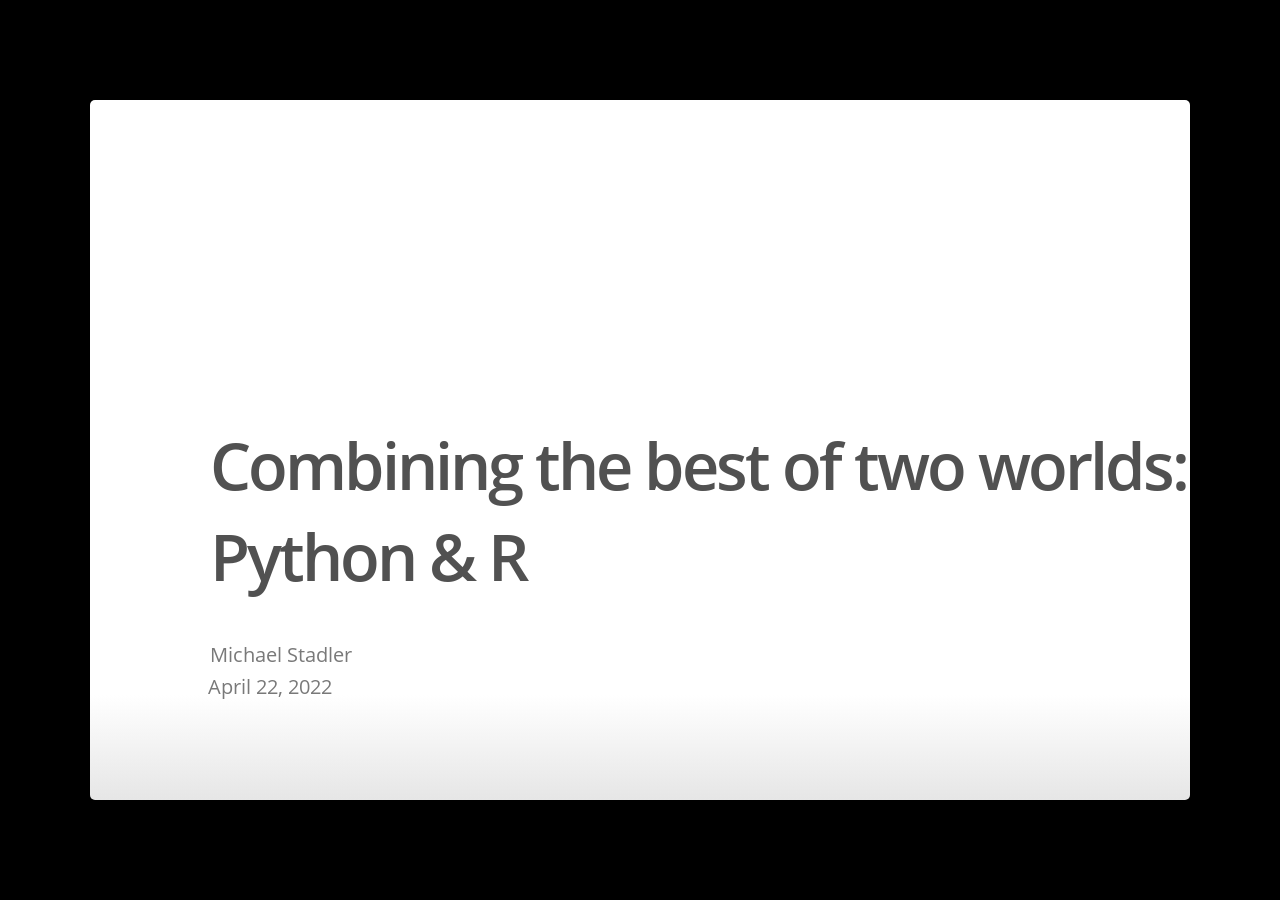
==== commit 292992df: "updates to slides" ====
--- a/day1_python_and_R/01_introduction.html
+++ b/day1_python_and_R/01_introduction.html
@@ -9,7 +9,7 @@
 
 
 
-  <meta name="date" content="2022-04-07" />
+  <meta name="date" content="2022-04-22" />
 
   <meta name="viewport" content="width=device-width, initial-scale=1">
   <meta name="apple-mobile-web-app-capable" content="yes">
@@ -41,17 +41,3049 @@
     };
   </script>
 
-  <script src="[data-uri]"></script>
-  <link href="data:text/css,%40font%2Dface%20%7B%0Afont%2Dfamily%3A%20%27Open%20Sans%27%3B%0Afont%2Dstyle%3A%20normal%3B%0Afont%2Dweight%3A%20400%3B%0Asrc%3A%20url%28data%3Aapplication%2Ffont%2Dsfnt%3Bbase64%2CAAEAAAAQAQAABAAARkZUTVyseR0AAI5wAAAAHE9TLzKhPb8OAAABiAAAAGBjbWFwjOjcmQAABUAAAAGyY3Z0IA9NGKQAAA%2B0AAAAomZwZ21%2BYbYRAAAG9AAAB7RnYXNwABUAIwAAjmAAAAAQZ2x5ZqzBrbUAABIIAABRVGhlYWT5NhTaAAABDAAAADZoaGVhDrcE%[base64]%2FhAHrgdzAAAACAACAAAAAAAAAAEAAAiN%2FagAAAgA%2Fnn%2BeweuAAEAAAAAAAAAAAAAAAAAAADWAAEAAADWAEIABQA9AAQAAgAQAC8AXAAAAQ4AmQADAAEAAwROAZAABQAIBZoFMwAAAR8FmgUzAAAD0QBmAfEIAgILBgYDBQQCAgTgAALvQAAgWwAAACgAAAAAMUFTQwBAACAgrAYf%2FhQAhAiNAlggAAGfAAAAAARIBbYAAAAgAAEIAAAAAAAAAAQUAAACFAAAAiMAmAM1AIUFKwAzBJMAgwaWAGgF1wBxAcUAhQJeAFICXgA9BGoAVgSTAGgB9gA%2FApMAVAIhAJgC8AAUBJMAZgSTALwEkwBkBJMAXgSTACsEkwCFBJMAdQSTAF4EkwBoBJMAagIhAJgCIQA%2FBJMAaASTAHcEkwBoA28AGwcxAHkFEAAABS8AyQUMAH0F1QDJBHMAyQQhAMkF0wB9BecAyQI7AMkCI%2F9gBOkAyQQnAMkHOQDJBggAyQY7AH0E0QDJBjsAfQTyAMkEZABqBG0AEgXTALoEwwAAB2gAGwSeAAgEewAABJEAUgKiAKYC8AAXAqIAMwRWADEDlv%2F8BJ4BiQRzAF4E5wCwA88AcwTnAHMEfQBzArYAHQRiACcE6QCwAgYAogIG%2F5EEMwCwAgYAsAdxALAE6QCwBNUAcwTnALAE5wBzA0QAsAPRAGoC0wAfBOkApAQCAAAGOQAXBDEAJwQIAAIDvgBSAwgAPQRoAe4DCABIBJMAaAIUAAACIwCYBJMAvgSTAD8EkwB7BJMAHwRoAe4EIQB7BJ4BNQaoAGQC1QBGA%2FoAUgSTAGgCkwBUBqgAZAQA%2F%2FoDbQB%2FBJMAaALHADECxwAhBJ4BiQT0ALAFPQBxAiEAmAHRACUCxwBMAwAAQgP6AFAGPQBLBj0ALgY9ABoDbwAzBRAAAAUQAAAFEAAABRAAAAUQAAAFEAAABvz%2F%2FgUMAH0EcwDJBHMAyQRzAMkEcwDJAjsABQI7ALMCO%2F%2FHAjsABQXHAC8GCADJBjsAfQY7AH0GOwB9BjsAfQY7AH0EkwCFBjsAfQXTALoF0wC6BdMAugXTALoEewAABOMAyQT6ALAEcwBeBHMAXgRzAF4EcwBeBHMAXgRzAF4G3QBeA88AcwR9AHMEfQBzBH0AcwR9AHMCBv%2FaAgYAqQIG%2F7MCBv%2FsBMUAcQTpALAE1QBzBNUAcwTVAHME1QBzBNUAcwSTAGgE1QBzBOkApATpAKQE6QCkBOkApAQIAAIE5wCwBAgAAgIGALAHYgB9B4kAcQS8AQwEngFvBLwBCAQAAFIIAABSAVwAGQFcABkB9gA%2FAs0AGQLNABkDPQAZAwIApAJvAFICbwBQAQr%2BeQLHABQEuAA%2FAAAAAwAAAAMAAAAcAAEAAAAAAKwAAwABAAAAHAAEAJAAAAAgACAABAAAAH4A%2FwExAVMCxgLaAtwgFCAaIB4gIiA6IEQgdCCs%2F%2F8AAAAgAKABMQFSAsYC2gLcIBMgGCAcICIgOSBEIHQgrP%2F%2F%2F%2BP%2Fwv%2BR%2F3H9%2F%2F3s%2FevgteCy4LHgruCY4I%2FgYOApAAEAAAAAAAAAAAAAAAAAAAAAAAAAAAAAAAAAAAAAAAAAAAAAAQYAAAEAAAAAAAAAAQIAAAACAAAAAAAAAAAAAAAAAAAAAQAAAwQFBgcICQoLDA0ODxAREhMUFRYXGBkaGxwdHh8gISIjJCUmJygpKissLS4vMDEyMzQ1Njc4OTo7PD0%2BP0BBQkNERUZHSElKS0xNTk9QUVJTVFVWV1hZWltcXV5fYGEAhoeJi5OYnqOipKalp6mrqqytr66wsbO1tLa4t7y7vb4AcmRladB4oXBrAHZqAIiaAHMAAGd3AAAAAABsfACouoFjbgAAAABtfQBigoWXw8TIyc3Oysu5AMEA09XR0gAAAHnMzwCEjIONio%2BQkY6VlgCUnJ2bwsXHcQAAxnoAAAAAAEBHW1pZWFVUU1JRUE9OTUxLSklIR0ZFRENCQUA%[base64]%2F4BiIyAQI4qxDAyKcEVgILAAUFiwAWG4%2F7qLG7BGjFmwEGBoATpZLSwgRbADJUZSS7ATUVtYsAIlRiBoYbADJbADJT8jITgbIRFZLSwgRbADJUZQWLACJUYgaGGwAyWwAyU%[base64]%[base64]%[base64]%2BALACIz6xAQIGDLAKI2VCsAsjQgGwASM%2FALACIz%2BxAQIGDLAGI2VCsAcjQrABFgEtLLCAsAJDULABsAJDVFtYISMQsCAayRuKEO1ZLSywWSstLIoQ5S1AmQkhSCBVIAEeVR9IA1UfHgEPHj8erx4DTUsmH0xLMx9LRiUfJjQQVSUzJFUZE%2F8fBwT%2FHwYD%2Fx9KSTMfSUYlHxMzElUFAQNVBDMDVR8DAQ8DPwOvAwNHRhkf60YBIzMiVRwzG1UWMxVVEQEPVRAzD1UPD08PAh8Pzw8CDw%2F%2FDwIGAgEAVQEzAFVvAH8ArwDvAAQQAAGAFgEFAbgBkLFUUysrS7gH%2F1JLsAlQW7ABiLAlU7ABiLBAUVqwBoiwAFVaW1ixAQGOWYWNjQBCHUuwMlNYsCAdWUuwZFNYsBAdsRYAQllzcysrXnN0dSsrKysrdCtzdCsrKysrKysrKysrKytzdCsrKxheAAAABhQAFwBOBbYAFwB1BbYFzQAAAAAAAAAAAAAAAAAABEgAFACRAAD%2F7AAAAAD%2F7AAAAAD%2F7AAA%2FhT%2F7AAABbYAE%2FyU%2F%2B3%2Bhf%2Fq%2Fqn%2F7AAY%2FrwAAAAAAAAAAAAAAAAAAAAAAAAAAAAAAAAAAAAAAAAAAAAAAAAAAAAAAAAAAAAAAAAAAAAAAAAIAAAAAAAAiwCBAN0AmACPAI4AmQCIAIEBDwCKAAAAAAAAAAAAAAAAADIAWADgAVwBzgJMAmYCkgK%[base64]%2BgYDhiKGMAZPBmKGcYZ5BnsGnYajBrEGuIbHBtsG4wbzBv8HB4cUBx4HLIc6h0AHRYdLB2KHZwdrh3AHdId5B3wHj4eSh5cHm4egB6SHqQeth7IHtofMh9EH1YfaB96H4wfnh%2FMIDggSiBcIG4ggCCSINQhPCFMIVwhbCF8IY4hoCIsIjgiSCJYImgieiKMIp4isCLCIyojOiNKI1ojaiN6I4wj0iQ4JEgkWCRoJHokiiTiJPQlDCVwJeomFCZKJoQmmiawJs4m7Cb0JyQnVidwJ5AntCfYJ%2FIoNCiqAAAAAgCY%2F%2BMBiQW2AAMADgArQBQDCQkCBAQPEAEBDAIMBk9ZDBYCAwA%2FPysREgA5GC8REgE5ETMzETMxMAEjAzMDNDMyFhUUBiMiJgFGaTPP4Xg6P0A5NEQBkwQj%2BrSIRkJARz8AAAIAhQOmArAFtgADAAcAH0ANAAMHBAMECAkGAgcDAwA%2FM80yERIBOTkRMxEzMTABAyMDIQMjAwE%2FKGkpAispaCkFtv3wAhD98AIQAAACADMAAAT2BbYAGwAfAJlAVQgfHBUEFAkRDAwJEg8OCwQKExMUFh0eBwQGFwQBABkEGAUFBhQGCiEDGhcDGAoYICEIBAwNDE5ZHAENHwAQERBOWRkVEU8NAU8RAQ0RDREFFxMDCgUALzM%2FMxI5OS8vXV0RMzMrEQAzMxEzMysRADMzERIBOTkRFzMREjk5ETMREhc5ERIXOREzERIXOTIyETMREhc5MTABAyEVIQMjEyEDIxMhNSETITUhEzMDIRMzAyEVASETIQPVQgEb%2Fs1UiVT%2B0VKIUP76AR9E%2FusBK1KLUgExVIZUAQj85QEvQv7RA4P%2BrIH%2BUgGu%2FlIBroEBVH8BtP5MAbT%2BTH%2F%2BrAFUAAMAg%2F%[base64]%2F5OMl97ZUhZLP57HgMHTFwpAYMQXQAABQBo%2F%2BwGLQXLAAkAFQAhAC0AMQBFQCQAEAUKFigcIiIuKAowEAYyMwMNHysNKw0rMDEGMBgZJRkHEwcAPzM%2FMz8%2FEjk5Ly8RMxEzERIBFzkRMxEzETMRMzEwExQWMzIRECMiBgUUBiMiJjU0NjMyFgEUFjMyNjU0JiMiBgUUBiMiJjU0NjMyFgkBIwHySlOkpFNKAcqZlIyblZKRnAGmSlRUUFBUVEoBy5mUjpmVko6f%2Fv781ZMDKwQCqqoBVAFSqKrk6e7f4%2Bbu%2FNurqaetq6Wlq%2BPp7t7j5usDIPpKBbYAAAAAAwBx%2F%2BwF0wXNAAsAFQA1AFFAMBMWAB0GIyorListIw4mGR0WCTY3MwxJWTMTDyctDjAFLwMZJgMqKiAvEiAJSlkgBAA%2FKwAYPxI5Lxc5Ehc5PysREgEXOREzETMRMxEzMTABFBYXPgE1NCYjIgYTMjcBDgIVFBYlNDY3LgI1NDYzMhYVFAYHAT4BNzMCBwEjJw4BIyImAZ5IV4FlZ1ZZb5vxn%2F5Lb1wsm%2F65i7RVPSTEr6K6iJ0BlzhDF6hEiQEr5bl29JbX7QSTRX1YS39TTWFg%2B52aAahEWWZBdYn6gshmX2JqOZaop5VrtV3%2BeT6nY%2F7ilP7dsmpc1AAAAQCFA6YBPwW2AAMAFLcAAwMEBQIDAwA%2FzRESATkRMzEwAQMjAwE%2FKGkpBbb98AIQAAAAAAEAUv68AiEFtgANABxADAcACgQABA4PCycDAwA%2FPxESATk5ETMRMzEwExASNzMGAhUUEhcjJgJSm5KikJGUi6CTmgIxAQkBzq7B%2FjL08P42vaoBxgAAAAABAD3%2BvAIMBbYADQAcQAwECgcACgAODwoDBCcAPz8REgE5OREzETMxMAEQAgcjNhI1NAInMxYSAgybkqCLlJGQopOaAjH%2B%2Bf46qLwBy%2FD0Ac7Br%2F4xAAAAAQBWAn8EDgYUAA4AMEAbAwUEAQcNCgkLCQ8QBAoBDQIMDA0KBwQGCA4AAD%2FEMhc5ETMRMxEzERIBFzkxMAEDJRcFEwcLAScTJTcFAwKRKwGOGv6D%2BKywoLDy%2FocdAYcrBhT%2BdW%2B2H%2F66XgFq%2FpZeAUYftm8BiwAAAQBoAOMEKQTDAAsAKEATAAQECQUFDA0DBwgHUFkADwgBCAAvXTMrEQAzERIBOREzMxEzMTABIRUhESMRITUhETMCjQGc%2FmSL%2FmYBmosDF4r%2BVgGqigGsAAEAP%2F74AW0A7gAIABG1BQAJCgUAAC%2FNERIBOTkxMCUXBgIHIzYSNwFeDxpiNX0bQQ3uF2T%2B93JoATJcAAEAVAHZAj8CcQADABG1AgAFBAABAC8zERIBOTkxMBM1IRVUAesB2ZiYAAAAAQCY%2F%2BMBiQDyAAsAGEALBgAADA0JA09ZCRYAPysREgE5ETMxMDc0NjMyFhUUBiMiJpg9OTpBQjkzQ2pDRUVDQUY%2FAAABABQAAALbBbYAAwATtwIABAUDAwISAD8%2FERIBOTkxMAkBIwEC2%2F3fpgIhBbb6SgW2AAAAAgBm%2F%2BwELQXNAAsAFwAoQBQSAAwGAAYZGAkVS1kJBwMPS1kDGQA%2FKwAYPysREgE5OREzETMxMAEQAiMiAhEQEjMyEgEQEjMyEhEQAiMiAgQt7%2Fbs9u707vf84ZakppWVpqSWAt3%2Bhf6KAX8BcgF%2BAXL%2Bfv6S%2FsH%2B3QEnATsBOwEl%2Ft8AAQC8AAACywW2AAoAJEAQCQABCAELDAQJBwcBCQYBGAA%[base64]%2FsAC8I8Bg7KYkFN1iTxPcajTsov%2B8ND%2BxwgAAAAAAQBe%2F%2BwEGwXLACcAQ0AkGwATBwcAAxYiDQYoKQMXFhcWS1kXFwolJR5LWSUHChFLWQoZAD8rABg%2FKxESADkYLysREgA5ERIBFzkRMxEzMTABFAYHFR4BFRQEISImJzUeATMgERAhIzUzMjY1NCYjIgYHJz4BMzIWA%2B6dkLCq%2Ft7%2B9XTBW1%2FXYAF7%2Fl6QkqvIk35gqm1UWuuC1ewEXoyyHggWtJLR4SMsni8xASkBCo%2BXhmt6NEZwR1HDAAACACsAAARqBb4ACgASADxAHhIFCQICCwcDAAMFAxMUAQUSBUxZCQ8HEhIDBwYDGAA%2FPxI5LxI5MysRADMREgEXOREzMzMRMxEzMTABIxEjESE1ATMRMyERNDcjBgcBBGrZn%2F05Araw2f6ICggwKv43AVD%2BsAFQkQPd%2FCkB5o%2B0YD%2F9dgABAIX%2F7AQdBbYAGgA6QB8PAxkUCBQXAwQcGwARS1kAAAYVFRhMWRUGBgxLWQYZAD8rABg%2FKxESADkYLysREgEXOREzETMxMAEyBBUUACMiJzUeATMyNjUQISIHJxMhFSEDNgIt5wEJ%2Ft%2F%2B94JG0GWww%2F6JX59WNwLX%2FbclcwN95cfj%2Fv5PoC0zpp0BMh03AqyZ%2FkkXAAAAAAIAdf%2FsBC8FywAWACQAREAjGhELISEAAAYRAyYlDAsOHU1ZCw4OFAMUF0tZFBkDCE1ZAwcAPysAGD8rERIAORgvOSsRADMREgEXOREzETMRMzEwExAAITIXFSYjIgIDMzYzMhYVFAIjIgAFMjY1NCYjIg4BFRQeAXUBTwFIcUFNY%2Bv4DAxu7sXj%2BdTj%2FvYB646dkpFalllQkwJxAa8BqxOPGf7b%2Fsas7szk%2FvsBVcizqZGmSoJGZ7JoAAAAAQBeAAAEKwW2AAYAH0AQAQUFAAIDBwgDAkxZAwYAGAA%2FPysREgEXOREzMTAhASE1IRUBAR0CXvzjA839qgUdmYX6zwADAGj%[base64]%2B4xOtXCfvfumeIaMemGXR0CbA2d4ZFyEQjyKXGV3AAAAAAIAav%2FsBCUFywAXACUAQUAiGxEiCgoAAAQRAyYnDh5NWQsUDg4CFBQYS1kUBwIHTVkCGQA%2FKwAYPysREgA5GC8SOSsREgEXOREzETMRMzEwARAhIic1FjMyEhMjDgEjIiY1NAAzMhYSASIGFRQWMzI%2BATU0LgEEJf1odERQZvD1Cww3tnLC5AD%2F0JXfeP4Uj5yQk1uZWFKTA0b8phSPGgEpATNTV%2BjQ5AEImf7bATC4pJClSoBGabJmAAAAAgCY%2F%2BMBiQRkAAsAFQAoQBQQBgYMAAAWFw4TT1kOEAkDT1kJFgA%2FKwAYPysREgE5ETMzETMxMDc0NjMyFhUUBiMiJhE0MzIVFAYjIiaYPTk6QUI5M0N2e0I5M0NqQ0VFQ0FGPwO7h4dBRj8AAgA%2F%2FvgBhQRkAAgAEgAiQBABDQ0FCQkUEwsQT1kLEAUAAC%2FNPysREgE5ETMzETMxMCUXBgIHIzYSNwM0MzIVFAYjIiYBXg8aYjV9G0ENFXd7Qjk6Pe4XZP73cmgBMlwC74eHQUZGAAABAGgA8gQpBNkABgAVQAkEAAUBBAcIAwAALy8REgEXOTEwJQE1ARUJAQQp%2FD8DwfzyAw7yAaZiAd%2BV%2Fo3%2BuAAAAgB3AcEEGQPjAAMABwAqQBUHAgQAAgAJCAQFUFkEAQBQWQ8BAQEAL10rABgvKxESATk5ETMRMzEwEzUhFQE1IRV3A6L8XgOiA1qJif5niYkAAAAAAQBoAPIEKQTZAAYAFUAJBQECAAQHCAYDAC8vERIBFzkxMBMJATUBFQFoAw%2F88QPB%2FD8BiQFGAXWV%2FiFi%2FloAAAIAG%2F%[base64]%2FAAAAAgB5%[base64]%2F%2Btq4BQgEv0uLA9P6V%2Fm%2FWAYwBANcBT7f79sPPEg5IVYKTAtmO7IJoUVdizbDMAP8ZFv4qFrLXrLUBEJO5%2Fqnh%2Fs%2F%2BuFaFVAGPAWYBBAGW37X%2Bs%2F6k%2FgE5AQUUtAAAAAACAAAAAAUQBbwABwAOADlAHgIOCwgBBQADAAcDBAcEEA8OAklZCwUODgQFAwAEEgA%2FMz8SOS8SOSsREgE5OREzETMREhc5MTAhAyEDIwEzCQEDJicGBwMEYLb9trSsAkKPAj%2F%2BZaohIxYprAHR%2Fi8FvPpEAmoBxVZ9YHP%2BOwAAAAMAyQAABL4FtgAOABcAIABJQCYTBB0KDxkZDgoEBw4EISIIDxgPGEpZDw8OAA4ZSlkOEgAXSlkAAwA%2FKwAYPysREgA5GC8rERIAORESARc5ETMRMxEzETMxMBMhIAQVFAYHFQQRFAQjIRMhMjY1NCYrARkBITI2NTQmI8kBnQEjAQSRiwFN%2Fvfu%2FgKqARi0nrDA%2BgExsbO3uwW2rryCqRkKOf7bxNwDRHGGe239kf3diZKIgAAAAAABAH3%2F7ATPBcsAFgAmQBQDDhQJDgMXGBIASVkSBAsGSVkLEwA%2FKwAYPysREgEXOREzMTABIgAREAAzMjcVBiMgABE0EiQzMhcHJgM78f7pAQ35mcSY3%2F69%2FqGpAT%2FY5qxIpgUz%2Fr%2F%2B6f7h%2Fsc3lTkBiAFp4gFUuFSSTgAAAgDJAAAFWAW2AAgAEQAoQBQOBAkABAASEwUNSlkFAwQOSlkEEgA%2FKwAYPysREgE5OREzETMxMAEQACkBESEgAAMQACEjETMgAAVY%2Fnf%2Bj%2F5rAcABVQF6tP7h%2FuX3zwEwATIC6f6W%2FoEFtv6G%2FqcBHgEi%2B3ABKwAAAQDJAAAD%2BAW2AAsAOkAfBgoKAQQACAEEDA0GCUlZBgYBAgIFSVkCAwEKSVkBEgA%2FKwAYPysREgA5GC8rERIBFzkRMxEzMTApAREhFSERIRUhESED%2BPzRAy%2F9ewJe%2FaIChQW2l%2F4plv3mAAAAAQDJAAAD%2BAW2AAkAMkAaBgAAAQMIAQMKCwYJSVkGBgECAgVJWQIDARIAPz8rERIAORgvKxESARc5ETMRMzEwISMRIRUhESEVIQFzqgMv%2FXsCXv2iBbaX%2FemXAAABAH3%2F7AU9BcsAGwA6QB8UCBkCAg4bCAQcHQAbSVkAAAUMDBFJWQwEBRdJWQUTAD8rABg%2FKxESADkYLysREgEXOREzETMxMAEhEQ4BIyAAETQSJDMyFwcmIyAAERAAITI3ESEDTAHxdPCe%2FrT%2BjrcBWOfqykLGt%2F71%2FtQBIQEYmJH%2BuQL%2B%2FTklJgGLAWTkAVe1VpZU%2FsL%2B5v7Y%2Fs4jAcIAAQDJAAAFHwW2AAsAM0AZCQEBAAgEBAUABQ0MCANJWQgIBQoGAwEFEgA%2FMz8zEjkvKxESATk5ETMRMxEzETMxMCEjESERIxEzESERMwUfqvz%2BqqoDAqoCsP1QBbb9kgJuAAAAAAEAyQAAAXMFtgADABG2AAQFAQMAEgA%2FPxESATkxMDMRMxHJqgW2%2BkoAAAAAAf9g%2Fn8BaAW2AA0AHUANCwgIDg8JAwAFSVkAIgA%2FKwAYPxESATkRMzEwAyInNRYzMjY1ETMRFAYMXjZHTWNnqsD%2BfxuRFHhxBbb6WL7RAAABAMkAAATpBbYACwAqQBUIBAQFBQILCgAFDQwCCAUJBgMBBRIAPzM%2FMxI5ORESARc5ETMRMzEwISMBBxEjETMRATMBBOnI%2FeuZqqoCl8n9tALFiP3DBbb9KwLV%2FYUAAAABAMkAAAP4BbYABQAfQA4DAAAEBgcBAwADSVkAEgA%2FKwAYPxESATk5ETMxMDMRMxEhFcmqAoUFtvrkmgABAMkAAAZxBbYAEwAyQBgIBQUGCw4ODQYNFBUBChEDBgsHAw4ABhIAPzMzPzMSFzkREgE5OREzETMRMxEzMTAhASMWFREjESEBMwEzESMRNDcjAQNQ%2FhAIDp0BAAHPCAHT%2FqoOCP4MBRCa1PxeBbb7SgS2%2BkoDrqK%2B%2BvIAAQDJAAAFPwW2ABAALkAVCQYGBwEPDwAHABESCwMHDwgDAQcSAD8zPzMSOTkREgE5OREzETMRMxEzMTAhIwEjFhURIxEzATMmAjcRMwU%2FwvzhCBCdwAMdCAIOAp8Ey9i0%2FMEFtvs6GwElPwNHAAAAAAIAff%2FsBb4FzQALABcAKEAUEgAMBgAGGRgJFUlZCQQDD0lZAxMAPysAGD8rERIBOTkRMxEzMTABEAAhIAAREAAhIAABEBIzMhIREAIjIgIFvv6d%2FsT%2Bvf6hAWABRAE7AWL7c%2F3x8%2Fj38vP9At3%2Bof5uAYsBaAFlAYn%2BcP6g%2Ftf%2BzQEyASoBJwEx%2Fs0AAgDJAAAEaAW2AAkAEgA0QBoKBQUGDgAGABMUCgRKWQoKBgcHEkpZBwMGEgA%2FPysREgA5GC8rERIBOTkRMxEzETMxMAEUBCEjESMRISABMzI2NTQmKwEEaP7R%2FuasqgF7AiT9C5niyr7JvgQM3u%2F9wQW2%2FRuSoZGOAAAAAAIAff6kBb4FzQAPABsANEAbEAoWAAAEAwoEHB0DDQcNGUlZDQQHE0lZBQcTAD%2FGKwAYPysREgA5ERIBFzkRMxEzMTABEAIHASMBByAAERAAISAAARASMzISERACIyICBb7izgFc9%2F7jN%2F69%2FqEBYAFEATsBYvtz%2FfHz%2BPfy8%2F0C3f7n%2FoxC%2FpYBSgIBiwFoAWUBif5w%2FqD%2B1%2F7NATIBKgEnATH%2BzQAAAAIAyQAABM8FtgAMABUASEAlDQEBAgwJEQcLCgoHCQIEFhcJDQANAEpZDQ0CAwMVSVkDAwsCEgA%2FMz8rERIAORgvKxESADkREgEXOREzETMRMxEzETMxMAERIxEhIAQVEAUBIwElMzI2NTQmKwEBc6oBkQENAQH%2B2gGNyf6e%2Fs%2FptKirvd0CYP2gBbbOz%2F7eZv1vAmCSj4%2BRgAAAAAEAav%2FsBAIFywAkADRAGx4TDAAAGBMFBCUmDB4DFhYbSVkWBAMJSVkDEwA%2FKwAYPysREgA5ORESARc5ETMRMzEwARQEIyAnNR4BMzI2NTQuAScuATU0NjMyFwcmIyIGFRQeARceAQQC%2Fujw%2FvyMWtRoqqw9j5LMr%2F7R2rc1tauHmDiFieatAYXB2EOkJiyBc0xhUjRJyKGpyFCUTHRnTGFRMVK8AAAAAAEAEgAABFoFtgAHACRAEgABBQEDAwgJBwMEA0lZBAMBEgA%2FPysRADMREgEXOREzMTAhIxEhNSEVIQKLqv4xBEj%2BMQUfl5cAAAEAuv%2FsBRkFtgARACVAERABCgcBBxMSEQgDBA1JWQQTAD8rABg%2FMxESATk5ETMRMzEwAREUACEgADURMxEUFjMyNjURBRn%2B0v74%2Fvj%2B36rIwrnIBbb8Tvr%2B4gEg%2FAOu%[base64]%2B2RU0ARYw%2FuKo%2Fnu05zAWGzUBBrQBEzAhEzXmtAPTQcYUhJ38MwW2%2FHm%2BmrevA3n8f5vDjswDhQAAAQAIAAAElgW2AAsAI0ASBAYFCwoABg0MAggECQYDAQQSAD8zPzMSOTkREgEXOTEwISMJASMJATMJATMBBJbB%2Fnf%2BcLQB5v47vAFrAW61%2FjsCg%2F19AvwCuv29AkP9TAAAAQAAAAAEewW2AAgAIEAPBAUCBQcDCQoABQEHAwUSAD8%2FMxI5ERIBFzkRMzEwCQEzAREjEQEzAj0Bhrj%2BGKz%2BGboC2wLb%2FIH9yQIvA4cAAAABAFIAAAQ%2FBbYACQArQBcIAQMHAAcEAQQKCwUESVkFAwEISVkBEgA%2FKwAYPysREgEXOREzETMxMCkBNQEhNSEVASEEP%2FwTAwj9EAO%2F%2FPgDHoUEmJmF%2B2kAAQCm%2FrwCbwW2AAcAIEAOBgEEAAEACAkFAgMGAScAPzM%2FMxESATk5ETMRMzEwASERIRUhESECb%2F43Acn%2B3wEh%2FrwG%2Bo36IQAAAQAXAAAC3QW2AAMAE7cDAQQFAwMCEgA%2FPxESATk5MTATASMBugIjpv3gBbb6SgW2AAAAAAEAM%2F68AfwFtgAHACBADgMAAQYABggJAAcnAwQDAD8zPzMREgE5OREzETMxMBchESE1IREhMwEh%2Ft8Byf43tgXfjfkGAAAAAAEAMQInBCMFwQAGABhACQADBwgFAgAEAgAvLzMSORESATk5MTATATMBIwkBMQGyYwHdmP6M%2FrICJwOa%2FGYC6f0XAAAAAf%2F8%2FsUDmv9IAAMAEbUABQEEAQIALzMRATMRMzEwASE1IQOa%2FGIDnv7FgwABAYkE2QMSBiEACQATtgAECwoGgAEALxrNERIBOTkxMAEjLgEnNTMeARcDEm5BsijLIHIsBNk0wD8VRbU1AAAAAgBe%2F%2BwDzQRaABkAJABHQCUiCAseHhkZEggDJSYBAgseR1kCCwsAFRUPRlkVEAUaRlkFFgAVAD8%2FKwAYPysREgA5GC85KxEAMxESARc5ETMRMxEzMTAhJyMOASMiJjUQJTc1NCYjIgcnPgEzMhYVESUyNj0BBw4BFRQWA1IhCFKjeqO5AhO6b3qJrTNRwWHEvf4Om7Gmxq9tnGdJqJsBTBAGRIF7VH8sMq7A%2FRR1qpljBwdtc1peAAIAsP%2FsBHUGFAATAB8AREAiChcXDw8MHQMMAyAhDQAMFRIRChEGAAYaRlkGFgAURlkAEAA%2FKwAYPysREgA5OREzGD8%2FERIBOTkRMxEzETMRMzEwATISERACIyImJyMHIxEzERQHMzYXIgYVFBYzMjY1NCYCrtjv8dZrsTwMI3emCAh0zKqWmqqZlpYEWv7Z%2FvL%2B8v7VT1KNBhT%2Bhn9lpIvD5%2BfH39HW0gAAAAABAHP%2F7AOLBFwAFgAmQBQPAwMVCQMYFwYNRlkGEAASRlkAFgA%2FKwAYPysREgEXOREzMTAFIgAREAAzMhYXBy4BIyARFBYzMjcVBgJm7v77AQn1T54tMzeCMv6yo6CJkG4UASUBDAETASwiF40WHf5Wytg7kzkAAAACAHP%2F7AQ3BhQAEgAfAEJAIR0GFwAODhEGESAhEhUPAAABAQwDCQkaRlkJEAMTRlkDFgA%2FKwAYPysREgA5OREzGD8%2FERIBOTkRMxEzMxEzMTAlIwYjIgIREBIzMhczLwERMxEjJTI2PQE0JiMiBhUUFgOaCXPl1%2B%2Fw1t93DQcEpof%2BnqqZm6qSm5qTpwEmAQ8BDwEsok9NAb757He5ziPpx%2BPP0tYAAAACAHP%2F7AQSBFwAEwAaADtAHxgKFwsDAxEKAxwbFwtGWRcXAAYGFEZZBhAADkZZABYAPysAGD8rERIAORgvKxESARc5ETMzETMxMAUiABEQADMyEh0BIR4BMzI3FQ4BAyIGByE0JgJ%2F8%2F7nAQXczvD9DQW5qLGtWJ2chJ0OAj2MFAEoAQcBCQE4%2FvHeacHISpQmIQPlrJidpwAAAAABAB0AAAMOBh8AFAA5QB0UDAwTAgIHAwUDFRYKD0ZZCgABBQcFRlkTBw8DFQA%2FPzMrEQAzGD8rERIBOTkRMzMRMzMSOTEwASERIxEjNTc1ECEyFwcmIyIGHQEhAp7%2B6abExAFhV3UrYEReWgEXA8f8OQPHSzw9AZQjhR99ikcAAAMAJ%2F4UBDEEXAAqADcAQQBuQD4rGTglDB89BTETARMFAioiHB8lGQpCQxwPNQ81RlkIO0dZCiIIKg8IDwgWKioCR1kqDyg%2FR1koEBYuR1kWGwA%2FKwAYPysAGD8rERIAOTkYLy8REjk5KysREgA5ERIBFzkRMxEzETMRMxEzMTABFQceARUUBiMiJwYVFBY7ATIWFRQEISImNTQ2Ny4BNTQ2Ny4BNTQ2MzIXARQWMzI2NTQmKwEiBhMUFjMyNTQjIgYEMcscLNzAMStqSlrCsr%2F%2B3P7o1%2BmAdCo5QEVVa9jGVkX%2BEZaM0clumMdxflqCdPP2dX4ESGkYI3FHocAIOFUtK5aPtr%2BgkmSSGhNQNTxaKiOobLTDFPsAWVx9a1lFbAM8c3bs934AAQCwAAAERAYUABYAM0AZDgwICAkAFgkWFxgOCRISBEZZEhAKAAAJFQA%2FMz8%2FKxESADkREgE5OREzETMRMzMxMCERNCYjIgYVESMRMxEUBzM%2BATMyFhURA556gq2fpqYICjG1dMnJAsWGhLzW%2FcMGFP4pVThPW7%2FQ%2FTUAAAIAogAAAWYF3wADAA8AI0ARCgAABAEBEBENB0hZDQIPARUAPz%2FOKxESATkRMzMRMzEwISMRMwM0NjMyFhUUBiMiJgFWpqa0OCooOjooKjgESAEpOTU2ODg3NwAAAv%2BR%2FhQBZgXfAAwAGAAsQBYTCwsNCAgZGhYQSFkWQAkPAAVGWQAbAD8rABg%2FGs4rERIBOREzMxEzMTATIic1FjMyNjURMxEQAzQ2MzIWFRQGIyImK187RUNOSaa0OCooOjooKjj%2BFBmHFFVXBPz7EP68B105NTY4ODc3AAEAsAAABB0GFAAQADZAGxAOCgoLCwgGBAUIBBESDAAAEBAICAMHCxUDDwA%2FPzMSOS85ETM%2FERIBFzkROREzETMzMTABNjcBMwkBIwEHESMRMxEUBwFUK1gBYsX%2BRAHbyf59faSkCAIxPWMBd%2F4t%2FYsCBmz%2BZgYU%2FMc3cwABALAAAAFWBhQAAwAWQAkAAQEEBQIAARUAPz8REgE5ETMxMCEjETMBVqamBhQAAAABALAAAAbLBFwAIwBGQCMVERESCAkAIwkSIwMkJRwWFRUSGQQNGQ1GWR8ZEBMPCQASFQA%2FMzM%2FPzMrEQAzERI5GC8zMxESARc5ETMRMxEzETMxMCERNCYjIgYVESMRNCYjIgYVESMRMxczPgEzIBczPgEzMhYVEQYlcHablKZwd5yRpocbCC%2BragEBTwgxune6uQLJg4Oyuf2cAsmDg7vV%2FcEESJZQWrpWZL%2FS%2FTUAAAEAsAAABEQEXAAUADFAGAAUDAgICRQJFhUMCRAQBEZZEBAKDwAJFQA%2FMz8%2FKxESADkREgE5OREzETMRMzEwIRE0JiMiBhURIxEzFzM%2BATMyFhURA556gqygpocbCDO4ccbIAsWGhLrW%2FcEESJZRWb%2FS%2FTUAAgBz%2F%2BwEYgRcAAwAGAAoQBQTAA0HAAcaGQoWRlkKEAMQRlkDFgA%2FKwAYPysREgE5OREzETMxMAEQACMiJgI1EAAzMgABFBYzMjY1NCYjIgYEYv7y7pPkfAEM7uYBD%2Fy9qKOjqamlo6YCJf70%2FtOKAQKtAQwBK%2F7O%2FvvS3NvT0dnWAAAAAgCw%2FhQEdQRcABQAIQA%2FQCAZCwQHBwgfEggSIiMECwAPDxVGWQ8QCQ8IGwAcRlkAFgA%2FKwAYPz8%2FKxESADk5ERIBOTkRMxEzETMzMzEwBSImJyMWFREjETMXMz4BMzISERACAyIGBxUUFjMyNjU0JgKua7E8DAymhxcIQKpu2u3x7qiWApqqjqGhFE9SYFb%2BPQY0llpQ%2Ftb%2B8%2F7y%2FtUD47rLJefH5srN2wAAAAIAc%2F4UBDcEXAAMAB8AREAiChAdFgMaGhkQGSAhGhsXDx0eHhYNExMHRlkTEA0ARlkNFgA%2FKwAYPysREgA5OREzGD8%2FERIBOTkRMxEzMzMRMzEwJTI2NzU0JiMiBhUUFhciAhEQEjMyFzM3MxEjETQ3IwYCTqaYBZypkpuZfdTu8NbheQkYg6YLDXN3stMl5srjz8%2FZiwEqAQsBDQEuqpb5zAHVZEanAAEAsAAAAycEXAAQACpAFA0JCQoKAhESCw8NAAoVAAVGWQAQAD8rABg%2FEjk%2FERIBOTkRMxEzMTABMhcHJiMiBhURIxEzFzM%2BAQKkSToXRDSFvaaJEwg9rARcDJoP2KH9tARIy2t0AAAAAQBq%2F%2BwDcwRcACQANkAcHhMMAAAYBRMEJSYMHgMWFhtGWRYQBgMJRlkDFgA%2FKwAYLz8rERIAOTkREgEXOREzETMxMAEUBiMiJzUeATMyNjU0JicuAjU0NjMyFwcmIyIGFRQeARceAQNz5M7aek%2B1VIKMb6GZgT%2FavrGpO6WGdngtZI7DiQErmaZFmiguU1VAWz45VWxLhptIh0RKQSw%2BODVHkAABAB%2F%2F7AKoBUYAFgA0QBsQFBQJCwkSAwQYFwoTEBNHWQ5AEA8HAEZZBxYAPysAGD8azSsRADMREgEXOREzETMxMCUyNjcVDgEjIBkBIzU%2FATMVIRUhERQWAhIsUhgbaSr%2Bwp2dRmABPv7CXnUNB38NEQFPAoxQRer%2Bgf17Y2oAAAEApP%2FsBDkESAAUADRAGQETBwwMChMKFRYMDQ0QCBQPEARGWRAWCxUAPz8rABg%2FMxI5ETMREgE5OREzETMRMzEwAREUFjMyNjURMxEjJyMOASMiJjURAUx6gqyfpokYCTO1dMjHBEj9OYaEvNUCQPu4k1FWvtECzQAAAAABAAAAAAQCBEgACwAYQAoBCgwNBQkBDwAVAD8%2FMzkREgE5OTEwIQEzExYXMzYSEzMBAaD%2BYLLsUA4IC3XMsv5gBEj9duRENQFNAjD7uAAAAAEAFwAABiMESAAcACxAFAkbHR4XFg4NAwQNBAgaEgkPAAgVAD8zPzMzEjk5ETMRMzMzERIBOTkxMCEDJicjBgcDIwEzGgEXMz4BNxMzExYXMz4BEzMBBC%2FJEzQIKB7PwP7VrmpvCAgLMRLJtMQ4FAgEI7%2Bs%2FtECgzvRr1%2F9fwRI%2FmP%2BUEs5tTUCdf2LrHUklgLc%2B7gAAAAAAQAnAAAECARIAAsAIkARBwUGAAEFDA0JAwEICxUEAQ8APzM%2FMxI5ORESARc5MTAJATMJATMJASMJASMBuP6DvQEhASC7%2FoMBkbz%2Bzf7KvAIxAhf%2BXAGk%2Fen9zwG8%2FkQAAQAC%2FhQEBgRIABUAJEASCQ8AAxYXBA0ADRJGWQ0bCAAPAD8yPysREgA5ERIBFzkxMBMzExYXMz4BEzMBDgEjIic1FjMyPwECsvBPEwgNU%2Bay%2FilGu4hMSjdEq0k9BEj9j9ZfM%2FcCfPsguZsRhQzAnAAAAAABAFIAAANtBEgACQArQBcIAQMHAAcEAQQKCwUER1kFDwEIR1kBFQA%2FKwAYPysREgEXOREzETMxMCkBNQEhNSEVASEDbfzlAlb9zwLn%2FbICXXEDVoGB%2FLoAAQA9%2FrwCwQW2ABwALEAVGRoaCxcAAA8HFAMDBwsDHR4TAwQnAD8%2FERIBFzkRMxEzMxEzETMRMzEwJRQWFxUuATURNCYjNT4BNRE0NjMVBhURFAcVFhUB23VxvtB%2BeIJ02Lbm398MZlwCjAKqmgEvaFmNAlxgATKbrIsGwf7Z1ycMJ9cAAQHu%2FhACewYUAAMAFkAJAgMDBAUDGwAAAD8%2FERIBOREzMTABMxEjAe6NjQYU9%2FwAAQBI%2FrwCywW2AB0ALEAVFQUKEhICGQAdHQ4OGQUDHh8VJwYDAD8%2FERIBFzkRMxEzETMzETMRMzEwASY1ETQnNTIWFREUFhcVIgYVERQGBzU%2BATURNDY3Agrf47jTdoJ6fs2%2Bb3RucQI%2FJ9cBJ8EGi66Z%2Fs5hWwKNWWj%[base64]%2FSEAAAAABAL7%2F7APbBcsAGwA%2BQB4WCA0DAwoEABAQBAgDHB0ZBQITCg0CDQINBAsHBBkAPz8SOTkvLxEzMxEzMxESARc5ETMRMzMRMxEzMTAlBgcVIzUmAjUQJTUzFR4BFwcmIyIGFRQWMzI3A8tpk4XLwQGMh0uOMTGFbayin6eNjvA2BsjOIAER%2BgH8PqykAyEXjDPT2dTLOwAAAAEAPwAABEQFyQAdAEhAJhgTCQ0NGhYRAgsWEwUeHwwYGRhOWQkZGRMAExBMWRMYAAVLWQAHAD8rABg%2FKxESADkYLzMrEQAzERIBFzkRMzMRMxEzMTABMhcHJiMiBhURIRUhFRQGByEVITU2PQEjNTMRNDYCqr6qPZqPe30Bpv5aQUoDG%2Fv7zcbG4AXJVIVNfIz%2B2X%2FdZIgsmo0v9N9%2FATyyzQAAAgB7AQYEFwSgABsAJwAgQA0cACIOAA4oKR8VFSUHAC8zMy8zERIBOTkRMxEzMTATNDcnNxc2MzIXNxcHFhUUBxcHJwYjIicHJzcmNxQWMzI2NTQmIyIGuEqHXodogn9miV%2BGSkqDXIlmf4Zkh1yFSoGddHSeoHJ0nQLTemuMXIVJSYVcinF2g2eHXIVHSYVciGt8cKCfcXKipAAAAQAfAAAEcQW2ABYAVkAuEg4HCwsQDAUJAgkDDBQOFQcXGAoODgcPBhISAwATFQ8THxMCDxMPEwwBFQYMGAA%2FPzMSOTkvL10REjkyMhEzETMzETMREgEXOREzETMzETMRMzEwCQEzASEVIRUhFSERIxEhNSE1ITUhATMCSAF7rv5gAQb%2BwwE9%2FsOk%2FsQBPP7EAQD%2BZbIC3wLX%2FP5%2Fqn%2F%2B9AEMf6p%2FAwIAAgHu%2FhACewYUAAMABwAkQBACBgYDBwcICQQDBAMHGwAAAD8%2FOTkvLxESATkRMzMRMzEwATMRIxEzESMB7o2NjY0GFPz4%2Fg389wAAAAIAe%2F%[base64]%2F%2BwGRAXLABYAJgA2AEZAJycXAw8vHx8UCQ8XBTc4BgwAEg8MHwwCABIQEgIMEgwSGysjEzMbBAA%2FMz8zEjk5Ly9dXREzETMREgEXOREzETMRMzEwASIGFRQWMzI3FQ4BIyImNTQ2MzIXByYBNBIkMzIEEhUUAgQjIiQCNxQSBDMyJBI1NAIkIyIEAgN9fYd%2Fg1Z9MGVGwtDdv4B2Omz8l8gBXsrIAV7Kwv6i0M%2F%2BosNprgEtrK4BKq%2Bu%2Ftewrv7WrwQjrpqooi18FBzx2NH2PHYz%2FrjIAV7KyP6iysX%2BptDPAVrGrf7Tra4BKbCuASqvrv7XAAACAEYDFAJxBccAFgAfADdAHBcGGwoBARYWEAYDICEcCgoSGRYAAxADAgMNEh8APzPUXcQzEjkvMxESARc5ETMRMzMRMzEwAScGIyImNTQ2PwE1NCMiByc2MzIWFRElFDMyPQEHDgECFBhcjF9vmqV1lGRoK3KFgon%2BUHDJYnBnAyFUYWNmZmkGBCeFM2A4aXn%2BPLxktDEEBDkAAAACAFIAdQOqA74ABgANAClAEwMGCg0CBAsJCQQNBgQODwwFCAEALzMvMxESARc5ETMRMxEzETMxMBMBFwkBBwElARcJAQcBUgFWd%2F7fASF3%2FqoBiwFYdf7hAR91%2FqgCJwGXRf6i%2FqFHAZcbAZdF%2FqL%2BoUcBlwAAAAABAGgBCAQpAxcABQAbQAwCAQQBBgcFBFBZBQIALy8rERIBOTkRMzEwAREjESE1BCmJ%2FMgDF%2F3xAYWKAP%2F%2FAFQB2QI%2FAnESBgAQAAAABABk%2F%[base64]%2BHlAEFppv738gBXsrIAV7Kwv6i0M%2F%2BosNprgEtrK4BKq%2Bu%2Ftewrv7WrwL6U0BLQYhQex7%2BdQFi%2Fp4De4L%2BxcgBXsrI%2FqLKxf6m0M8BWsat%2FtOtrgEpsK4BKq%2Bu%2FtcAAf%2F6BhQEBgaTAAMAEbUABQEEAQIALzMRATMRMzEwASE1IQQG%2B%[base64]%2BZIv%2BZgGaiwGKigMWiv5WAaqKAawAAQAxAkoCjQXJABgAI0ARBxMXAQEOEwAEGhkKEB8XASAAPzM%[base64]%2FjF6InQTnUGcXL6KAjzh7RKKRa09EPUQrI1otNncAAQGJBNkDEgYhAAkAE7YJBAoLBIAJAC8azRESATk5MTABPgE3MxUOAQcjAYkwbyDKLK5AbwTyPrBBFUG%2BNAAAAAEAsP4UBEQESAAWADVAGgUKCggQABMTFAgUGBcGFQ8UGw0CRlkNFgkVAD8%2FKwAYPz8zERIBOTkRMxEzMxEzETMxMAEQMzI2NREzESMnIwYjIicjFhURIxEzAVb%2Bq5%2BmiBoKb%2BWWWAoKpqYBff76vdQCQPu4k6dcVKD%2BwAY0AAAAAQBx%2FvwEYAYUAA8AJ0ASBAUBAAAFCwMQEQgIBQMPBQEFAC8zPzMSOS8REgEXOREzETMxMAEjESMRIxEGIyImNRA2MyEEYHLVcz5U2Mva6AIt%2FvwGsPlQAzMS%2BvsBBP4AAQCYAkwBiQNaAAsAF0AKBgAADQwDCU9ZAwAvKxESATkRMzEwEzQ2MzIWFRQGIyImmD44OkFCOTNDAtNCRUVCQUY%2FAAABACX%2BFAG0AAAAEgAkQBARDgsAAA4FAxMUDhERCAMQAC%2FMMjkvMxESARc5ETMRMzEwARQGIyInNRYzMjY1NCYnNzMHFgG0mZYzLS07T1FPbVhuN7T%2B32FqCWoIKDYrNRGycycAAQBMAkoB4QW2AAoAIEAOAgADAwoMCwkJAyAGAB4APzI%2FOS8REgE5OREzMzEwATMRIxE0Nw4BBycBUo%2BFBhY2h0MFtvyUAkNbWhYtX2AAAAACAEIDFAK%2BBccACwAXACVAEgwGEgAGABgZDwADEAMCAxUJHwA%2FM8RdMhESATk5ETMRMzEwARQGIyImNTQ2MzIWBRQWMzI2NTQmIyIGAr6rlpKpqJeYpf3%2BW2hpXFxpZ1wEb6S3uqGjtbaienp6ent2dgAAAAIAUAB1A6gDvgAGAA0AI0ARCwkEAgADBwIKCQYODwwFCAEALzMvMxESARc5ETMRMzEwCQEnCQE3AQUBJwkBNwEDqP6odQEf%2FuF1AVj%2Bdf6odQEf%2FuF1AVgCDP5pRwFfAV5F%2Fmkb%2FmlHAV8BXkX%2Baf%2F%2FAEsAAAXRBbYQJwDTAoMAABAmAHv%2FABEHANQDHf23AAmzAwISGAA%2FNTUA%2F%2F8ALgAABdsFthAnANMCPwAAECYAe%2BIAEQcAdANO%2FbcAB7ICEBgAPzUAAAD%2F%2FwAaAAAGIQXJECYAdfkAECcA0wLfAAARBwDUA239twAJswMCKxgAPzU1AAACADP%[base64]%2F%2F8AAAAABRAHcxImACQAABEHAEP%2FwgFSAAizAhAFJgArNQAA%2F%2F8AAAAABRAHcxImACQAABEHAHYAhQFSAAizAhgFJgArNQAA%2F%2F8AAAAABRAHcxImACQAABEHAMUAIwFSAAizAh0FJgArNQAA%2F%2F8AAAAABRAHLxImACQAABEHAMcABAFSAAizAhgFJgArNQAA%2F%2F8AAAAABRAHJRImACQAABEHAGoANwFSAAq0AwIkBSYAKzU1%2F%2F8AAAAABRAHBhImACQAABAHAMYAOQCBAAL%2F%2FgAABoEFtgAPABMATkAsCg4OEQEACAwBEAUFFQUUCRMGE0lZEANJWQoNSVkQChAKAQYDBRIBDklZARIAPysAGD8%2FEjk5Ly8rKysRADMRATMREhc5ETMzETMxMCkBESEDIwEhFSERIRUhESEBIREjBoH9Ev3%2B47ACugPJ%2FbwCHf3jAkT7VAG%2BdgHR%2Fi8Ftpf%2BKZb95gHSArUA%2F%2F8Aff4UBM8FyxImACYAABAHAHoCAgAA%2F%2F8AyQAAA%2FgHcxImACgAABEHAEP%2FtwFSAAizAQ0FJgArNQAA%2F%2F8AyQAAA%2FgHcxImACgAABEHAHYAPwFSAAizARUFJgArNQAA%2F%2F8AyQAAA%2FgHcxImACgAABEHAMX%2F%2BwFSAAizARoFJgArNQAA%2F%2F8AyQAAA%2FgHJRImACgAABEHAGoAEgFSAAq0AgEhBSYAKzU1%2F%2F8ABQAAAY4HcxImACwAABEHAEP%2BfAFSAAizAQUFJgArNQAA%2F%2F8AswAAAjwHcxImACwAABEHAHb%2FKgFSAAizAQ0FJgArNQAA%2F%2F%2F%2FxwAAAmkHcxImACwAABEHAMX%2BuwFSAAizARIFJgArNQAA%2F%2F8ABQAAAjgHJRImACwAABEHAGr%2B0AFSAAq0AgEZBSYAKzU1AAIALwAABUgFtgAMABcAV0AyERUVCAQNAAATBAYEGBkUBgcGSVkRDwc%2FB68HzwffBwULAwcHBAkJEEpZCQMEFUpZBBIAPysAGD8rERIAORgvX15dMysRADMREgEXOREzETMzETMxMAEQACkBESM1MxEhIAADECEjESEVIREzIAVI%2Fnf%2Bj%2F57mpoBsgFRAXy1%2FcfnAXv%2Bhb4CYgLp%2Fpb%2BgQKJlgKX%2Fon%2BpAJA%2FfyW%2Fgr%2F%2FwDJAAAFPwcvEiYAMQAAEQcAxwCTAVIACLMBGgUmACs1AAD%2F%2FwB9%2F%2BwFvgdzEiYAMgAAEQcAQwB5AVIACLMCGQUmACs1AAD%2F%2FwB9%2F%2BwFvgdzEiYAMgAAEQcAdgEKAVIACLMCIQUmACs1AAD%2F%2FwB9%2F%2BwFvgdzEiYAMgAAEQcAxQC0AVIACLMCJgUmACs1AAD%2F%2FwB9%2F%2BwFvgcvEiYAMgAAEQcAxwCaAVIACLMCIQUmACs1AAD%2F%2FwB9%2F%2BwFvgclEiYAMgAAEQcAagDVAVIACrQDAi0FJgArNTUAAQCFARAEDASYAAsAGUAJBwkDAQkBDA0IABkvERIBOTkRMxEzMTABFwkBBwkBJwkBNwEDrGD%2BoAFeYP6e%2FqRlAV7%2BoGQBYQSYY%2F6e%2FqBjAV%2F%2BoWMBYAFgZf6dAAADAH3%2FwwW%2BBfYAEwAbACMATkAsFh8XHgQcFBwKFAAAEg8FCAoGJCUWHiEZDSFJWQ8SCAUEAxANBAMZSVkGAxMAP8YrABg%2FxhIXOSsREgA5ORESARc5ETMRMxESFzkxMAEQACEiJwcnNyYREAAhMhc3FwcWAxAnARYzMhIBEBcBJiMiAgW%2B%2Fp3%2BxOuUZXhssgFgAUTRnWF4asC0bv1gc7Dz%2BPwnZQKdaqjz%2FQLd%2FqH%2BbmSNT5rGAW0BZQGJXodQlMr%2BlQEQmvxMUgEyASr%2B%2BpoDr0n%2BzQAAAP%2F%2FALr%2F7AUZB3MSJgA4AAARBwBDAEYBUgAIswETBSYAKzUAAP%2F%2FALr%2F7AUZB3MSJgA4AAARBwB2AM8BUgAIswEbBSYAKzUAAP%2F%2FALr%2F7AUZB3MSJgA4AAARBwDFAH0BUgAIswEgBSYAKzUAAP%2F%2FALr%2F7AUZByUSJgA4AAARBwBqAJgBUgAKtAIBJwUmACs1Nf%2F%2FAAAAAAR7B3MSJgA8AAARBwB2ADEBUgAIswESBSYAKzUAAAACAMkAAAR5BbYADAAVADZAHA0JBQUGEQAGABYXDQRKWQkVSlkNCQ0JBgcDBhIAPz8SOTkvLysrERIBOTkRMxEzETMzMTABFAQhIxEjETMRMyAEATMyNjU0JisBBHn%2B0f7huKqq1wEZARb8%2Bqjiyr7KzAMQ4%2B7%2BwQW2%2FwDP%2FeqPpJWKAAABALD%2F7AScBh8AMABBQCIpKgUdIwAXDAwAHREqBTEyEhIqLi4mRlkuACoVDxVGWQ8WAD8rABg%2FPysREgA5GC8REgEXOREzETMRMxEzMTABFAcOARUUHgEXHgEVFAYjIic1HgEzMjU0JicuATU0Njc%2BATU0JiMgFREjETQ2MzIWBBmPWDgbR06MZsKzvGs%2FnEjXU25%2FYEVHS0CIf%2F7sptzezuEE8odzRkMhICo5M1%2BdZaCrRZonL7ZLa0ZSe1Q%2FajU5WjVQVd%2F7TASysrudAAD%2F%2FwBe%2F%2BwDzQYhEiYARAAAEQYAQ44AAAizAiYRJgArNf%2F%2FAF7%2F7APNBiESJgBEAAARBgB2KwAACLMCLhEmACs1%2F%2F8AXv%2FsA80GIRImAEQAABEGAMXYAAAIswIzESYAKzX%2F%2FwBe%2F%2BwDzQXdEiYARAAAEQYAx70AAAizAi4RJgArNf%2F%2FAF7%2F7APNBdMSJgBEAAARBgBq4gAACrQDAjoRJgArNTUAAP%2F%2FAF7%2F7APNBoUSJgBEAAARBgDG9wAACrQDAigRJgArNTUAAAADAF7%2F7AZzBFwAKQA0ADsAYUAzKgAkETA4GRkEMDkYGB8wCwAFPD0bLSctRlkZMQQxR1k4JCcRBAQOIicWNQgOCEZZFA4QAD8zKxEAMxg%2FMxI5LzkSOTMrEQAzKxEAMxESARc5ETMRMzMRMxI5OREzMTATNDY%2FATU0JiMiByc%2BATMyFhc%2BATMyEh0BIRIhMjY3FQ4BIyAnDgEjIiY3FBYzMjY9AQcOAQEiBgchNCZe%2BP64dHeQozRKx2KCpSk1q27A6P1DCAE6W51UVpVl%2Ft99UcWGo7mua1iRqJ66pAO9eYsLAgeAAS%2BhswgGRIF7VH8pNVdfWGD%2B9d5r%2FnUjJ5QmIel%2FaqqXX1mpmmMHCG0CMqaenKgAAAD%2F%2FwBz%2FhQDiwRcEiYARgAAEAcAegFGAAD%2F%2FwBz%2F%2BwEEgYhEiYASAAAEQYAQ7UAAAizAhwRJgArNf%2F%2FAHP%2F7AQSBiESJgBIAAARBgB2TgAACLMCJBEmACs1%2F%2F8Ac%2F%2FsBBIGIRImAEgAABEGAMX3AAAIswIpESYAKzX%2F%2FwBz%2F%2BwEEgXTEiYASAAAEQYAagoAAAq0AwIwESYAKzU1AAD%2F%2F%2F%2FaAAABYwYhEiYAwgAAEQcAQ%2F5RAAAACLMBBREmACs1AAD%2F%2FwCpAAACMgYhEiYAwgAAEQcAdv8gAAAACLMBDREmACs1AAD%2F%2F%2F%2BzAAACVQYhEiYAwgAAEQcAxf6nAAAACLMBEhEmACs1AAD%2F%2F%2F%2FsAAACHwXTEiYAwgAAEQcAav63AAAACrQCARkRJgArNTUAAgBx%2F%2BwEYgYhABsAJgBKQCshBgwcHAAAGBkWDhETEAYJJygJH0ZZCwMWERkODwUUCQkDFxQBAyRGWQMWAD8rABg%2FMxI5LxIXORI5KxESARc5ETMRMxEzMTABEAAjIgA1NAAzMhc3JicFJzcmJzcWFzcXBxYSAzQmIyARFBYzMjYEYv77997%2B6QEH3OJkCDnN%2FvFJ6VxeRZxm7kzPmKWotJz%2Br6%2Bir6ECM%2F7n%2FtIBDeLmAQZ5BNa%2Fm2yFPjF1SUuKa3eP%2FnL%2B6JOq%2Fpint8kA%2F%2F8AsAAABEQF3RImAFEAABEGAMcOAAAIswEeESYAKzX%2F%2FwBz%2F%2BwEYgYhEiYAUgAAEQYAQ9QAAAizAhoRJgArNf%2F%2FAHP%2F7ARiBiESJgBSAAARBgB2VgAACLMCIhEmACs1%2F%2F8Ac%2F%2FsBGIGIRImAFIAABEGAMUOAAAIswInESYAKzX%2F%2FwBz%2F%2BwEYgXdEiYAUgAAEQYAx%2FEAAAizAiIRJgArNf%2F%2FAHP%2F7ARiBdMSJgBSAAARBgBqGwAACrQDAi4RJgArNTUAAAADAGgA%2FAQpBKgAAwAPABsAM0AYFgoKEAQCBAEDHB0ZExMBBw0NAQEAUFkBAC8rEQAzGC8zETMvMxESARc5ETMzETMxMBM1IRUBNDYzMhYVFAYjIiYRNDYzMhYVFAYjIiZoA8H9rjs2NDo7MzQ9OzY0OjszND0CjYqK%2Fug8PT86OUA%2FAvQ8PT86OUA%2FAAMAc%2F%2B8BGIEhwATABsAIwBLQCkXHxwUFAocAAASDwUICgYkJRYeIRkNGUZZDxIIBQQDEA0QAyFGWQYDFgA%2FxisAGD%2FGEhc5KxESADk5ERIBFzkRMxEzERI5OTEwARAAIyInByc3JhEQADMyFzcXBxYFFBcBJiMiBgU0JwEWMzI2BGL%2B8u6acFRyXoEBDO6adFR1YX%2F8vTUB0Utyo6YClzP%2BL0dxo6kCJf70%2FtNFdU6DmAEAAQwBK0x3TIWY%2BatmAoY11tSkZP19M9sA%2F%2F8ApP%2FsBDkGIRImAFgAABEGAEPEAAAIswEWESYAKzX%2F%2FwCk%2F%2BwEOQYhEiYAWAAAEQYAdnEAAAizAR4RJgArNf%2F%2FAKT%2F7AQ5BiESJgBYAAARBgDFEgAACLMBIxEmACs1%2F%2F8ApP%2FsBDkF0xImAFgAABEGAGohAAAKtAIBKhEmACs1NQAA%2F%2F8AAv4UBAYGIRImAFwAABEGAHYSAAAIswEfESYAKzUAAgCw%2FhQEdQYUABYAIgA%2BQB8gBhsUEBARBhEkIxIAERsMFgkDCR5GWQkWAxdGWQMQAD8rABg%2FKxESADk5GD8%2FERIBOTkRMxEzMxEzMTABPgEzMhIREAIjIicjFxYVESMRMxEUByUiBgcVFBYzIBE0JgFYQqpq1%2FDx1t56DAQIpqYGAUiomAKaqgEvlAO0WU%2F%2B1P71%2FvT%2B06EiTT%2F%2BNQgA%2Fi40Whu4ySnnxwGw19EAAP%2F%2FAAL%2BFAQGBdMSJgBcAAARBgBqtQAACrQCASsRJgArNTUAAAABALAAAAFWBEgAAwAWQAkAAQEFBAIPARUAPz8REgE5ETMxMCEjETMBVqamBEgAAAACAH3%2F7AbnBc0AFAAfAFNALhgGDxMTHQANER0GBSAhDxJJWQ8PAAsLDklZCwMJFUlZCQQDG0lZAxIAE0lZABIAPysAGD8rABg%2FKwAYPysREgA5GC8rERIBFzkRMxEzETMxMCkBBiMgABEQACEyFyEVIREhFSERIQEiABEQADMyNxEmBuf9AGZc%2Frn%2BnwFcAUBmWgMO%2FbMCJ%2F3ZAk38RPn%2B%2FwEB93BXVxQBiQFqAWgBhheX%2FimW%2FeYEnf7P%2Ftn%2B1%2F7NIQR1HgAAAAMAcf%[base64]%2B230%2B0Ynf%2FvQBBuuDzT46wH7J7v0nCAFKXqFXWJj7IZino5mbpaaVBEd%2FkQwCIIQU63R3ATEBCAEJASx3cnB5%2Fvfiaf53IyeUJyACOdPb1dHd1djYpJ6epAABAQwE2QOuBiEADgAYQAkHABAPCwSADgkALzMazTIREgE5OTEwAT4BNzMeARcVIyYnBgcjAQx%[base64]%2B9wAAAAABABkDwQFEBbYABwAStgUBCAkFBwMAP8YREgE5OTEwARcGAgcjEjcBNQ8aYjV6RiAFthZk%2FvdyAR3YAP%2F%2FAD%2F%2B%2BAFtAO4SBgAPAAAAAgAZA8ECtAW2AAcADwAaQAwEAQ0JBBARAAgDDAMAPzPNMhESARc5MTABJzYTMwYCByEnNhI3MwYHAZYPOHp7HjsN%2FdcMFmI4e0IlA8EW1wEIc%2F7fYRZaAQx5%2FvcAAAAAAgAZA8ECtAW2AAcAEAAaQAwJDQEFBBESDQUQBwMAPzPGMhESARc5MTABFwYCByMSNyEXBgIHIzYSNwE1DxpiNXpGIAInDhhgOH0aQg0FthZk%2FvdyAR3YFlv%2B9npkATRdAAAA%2F%2F8AGf75ArQA7hEHAM4AAPs4ACC3AQAHQA0NSAe4%2F8CzDAxIB7j%2FwLMJCUgHABErKys1NQABAKQB9AJeA%2BMACwATtgYAAAwNCQMAL80REgE5ETMxMBM0NjMyFhUUBiMiJqRxbGl0c2prcgLseX58e3eBgwAAAQBSAHUCHwO%2BAAYAGkAKBAIDBgIGCAcFAQAvLxESATk5ETMRMzEwEwEXCQEHAVIBVnf%2B3wEhd%2F6qAicBl0X%2Bov6hRwGXAAAAAQBQAHUCHQO%2BAAYAGkAKAwAEAgACCAcFAQAvLxESATk5ETMRMzEwCQEnCQE3AQId%2Fqh1AR%2F%2B4XUBWAIM%2FmlHAV8BXkX%2BaQAAAf55AAACjwW2AAMAE7cABQIEAwMCEgA%2FPxEBMxEzMTAJASMBAo%2F8eY8DhwW2%2BkoFtgAAAAIAFAJKArQFvAAKABQAPEAfFAULBwMDCQIAAgUDFRYBBQUJDxQfFAIUFAMOBx8DIAA%2FPzMSOS9dMzMRMxESARc5ETMzETMzETMxMAEjFSM1ITUBMxEzITU0Nw4DDwECtH2R%2Fm4BmIt9%2FvIGBRgeHguoAxTKymUCQ%2F3Nw4ZLDCctLRH2AAEAP%2F%2FsBIkFywAmAHFAPx0XHxYWGgsCBwcaJBEEChoXBicoCxcYF05ZCBgFHR4dTlkCHg8eHx4vHgMJAxgeGB4TIiIATFkiBxMOTFkTGQA%2FKwAYPysREgA5ORgvL19eXREzKxEAMxEzKxEAMxESARc5ETMRMzMRMxEzETMxMAEgAyEVIQcVFyEVIR4BMzI3FQYjIgADIzUzJzU3IzUzEgAzMhcHJgMb%2FsFPAf799AICAc%2F%2BQSXLqpyZkqvt%2Ft8uppgCApikJwEk7cmlR6YFNf5tgTlALYG0xUKWQQENAQGBKixQgQEFASRhi1YAAAABAAAjAAABBdMYAAAKCvIABQAk%2F3EABQA3ACkABQA5ACkABQA6ACkABQA8ABQABQBE%2F64ABQBG%2F4UABQBH%2F4UABQBI%2F4UABQBK%2F8MABQBQ%2F8MABQBR%2F8MABQBS%2F4UABQBT%2F8MABQBU%2F4UABQBV%2F8MABQBW%2F8MABQBY%2F8MABQCC%2F3EABQCD%2F3EABQCE%2F3EABQCF%2F3EABQCG%2F3EABQCH%2F3EABQCfABQABQCi%2F4UABQCj%2F64ABQCk%2F64ABQCl%2F64ABQCm%2F64ABQCn%2F64ABQCo%2F64ABQCp%2F4UABQCq%2F4UABQCr%2F4UABQCs%2F4UABQCt%2F4UABQC0%2F4UABQC1%2F4UABQC2%2F4UABQC3%2F4UABQC4%2F4UABQC6%2F4UABQC7%2F8MABQC8%2F8MABQC9%2F8MABQC%2B%2F8MABQDE%2F4UACgAk%2F3EACgA3ACkACgA5ACkACgA6ACkACgA8ABQACgBE%2F64ACgBG%2F4UACgBH%2F4UACgBI%2F4UACgBK%2F8MACgBQ%2F8MACgBR%2F8MACgBS%2F4UACgBT%2F8MACgBU%2F4UACgBV%2F8MACgBW%2F8MACgBY%2F8MACgCC%2F3EACgCD%2F3EACgCE%2F3EACgCF%2F3EACgCG%2F3EACgCH%2F3EACgCfABQACgCi%2F4UACgCj%2F64ACgCk%2F64ACgCl%2F64ACgCm%2F64ACgCn%2F64ACgCo%2F64ACgCp%2F4UACgCq%2F4UACgCr%2F4UACgCs%2F4UACgCt%2F4UACgC0%2F4UACgC1%2F4UACgC2%2F4UACgC3%2F4UACgC4%2F4UACgC6%2F4UACgC7%2F8MACgC8%2F8MACgC9%2F8MACgC%2B%2F8MACgDE%2F4UACwAtALgADwAm%2F5oADwAq%2F5oADwAy%2F5oADwA0%2F5oADwA3%2F3EADwA4%2F9cADwA5%2F4UADwA6%2F4UADwA8%2F4UADwCJ%2F5oADwCU%2F5oADwCV%2F5oADwCW%2F5oADwCX%2F5oADwCY%2F5oADwCa%2F5oADwCb%2F9cADwCc%2F9cADwCd%2F9cADwCe%2F9cADwCf%2F4UADwDD%2F5oAEAA3%2F64AEQAm%2F5oAEQAq%2F5oAEQAy%2F5oAEQA0%2F5oAEQA3%2F3EAEQA4%2F9cAEQA5%2F4UAEQA6%2F4UAEQA8%2F4UAEQCJ%2F5oAEQCU%2F5oAEQCV%2F5oAEQCW%2F5oAEQCX%2F5oAEQCY%2F5oAEQCa%2F5oAEQCb%2F9cAEQCc%2F9cAEQCd%2F9cAEQCe%2F9cAEQCf%2F4UAEQDD%2F5oAJAAF%2F3EAJAAK%2F3EAJAAm%2F9cAJAAq%2F9cAJAAtAQoAJAAy%2F9cAJAA0%2F9cAJAA3%2F3EAJAA5%2F64AJAA6%2F64AJAA8%2F4UAJACJ%2F9cAJACU%2F9cAJACV%2F9cAJACW%2F9cAJACX%2F9cAJACY%2F9cAJACa%2F9cAJACf%2F4UAJADD%2F9cAJADL%2F3EAJADO%2F3EAJQAP%2F64AJQAR%2F64AJQAk%2F9cAJQA3%2F8MAJQA5%2F%2BwAJQA6%2F%2BwAJQA7%2F9cAJQA8%2F%2BwAJQA9%2F%2BwAJQCC%2F9cAJQCD%2F9cAJQCE%2F9cAJQCF%2F9cAJQCG%2F9cAJQCH%2F9cAJQCf%2F%2BwAJQDM%2F64AJQDP%2F64AJgAm%2F9cAJgAq%2F9cAJgAy%2F9cAJgA0%2F9cAJgCJ%2F9cAJgCU%2F9cAJgCV%2F9cAJgCW%2F9cAJgCX%2F9cAJgCY%2F9cAJgCa%2F9cAJgDD%2F9cAJwAP%2F64AJwAR%2F64AJwAk%2F9cAJwA3%2F8MAJwA5%2F%2BwAJwA6%2F%2BwAJwA7%2F9cAJwA8%2F%2BwAJwA9%2F%2BwAJwCC%2F9cAJwCD%2F9cAJwCE%2F9cAJwCF%2F9cAJwCG%2F9cAJwCH%2F9cAJwCf%2F%2BwAJwDM%2F64AJwDP%2F64AKAAtAHsAKQAP%2F4UAKQAR%2F4UAKQAiACkAKQAk%2F9cAKQCC%2F9cAKQCD%2F9cAKQCE%2F9cAKQCF%2F9cAKQCG%2F9cAKQCH%2F9cAKQDM%2F4UAKQDP%2F4UALgAm%2F9cALgAq%2F9cALgAy%2F9cALgA0%2F9cALgCJ%2F9cALgCU%2F9cALgCV%2F9cALgCW%2F9cALgCX%2F9cALgCY%2F9cALgCa%2F9cALgDD%2F9cALwAF%2F1wALwAK%2F1wALwAm%2F9cALwAq%2F9cALwAy%2F9cALwA0%2F9cALwA3%2F9cALwA4%2F%2BwALwA5%2F9cALwA6%2F9cALwA8%2F8MALwCJ%2F9cALwCU%2F9cALwCV%2F9cALwCW%2F9cALwCX%2F9cALwCY%2F9cALwCa%2F9cALwCb%2F%2BwALwCc%2F%2BwALwCd%2F%2BwALwCe%2F%2BwALwCf%2F8MALwDD%2F9cALwDL%2F1wALwDO%2F1wAMgAP%2F64AMgAR%2F64AMgAk%2F9cAMgA3%2F8MAMgA5%2F%2BwAMgA6%2F%2BwAMgA7%2F9cAMgA8%2F%2BwAMgA9%2F%2BwAMgCC%2F9cAMgCD%2F9cAMgCE%2F9cAMgCF%2F9cAMgCG%2F9cAMgCH%2F9cAMgCf%2F%2BwAMgDM%2F64AMgDP%2F64AMwAP%2FvYAMwAR%2FvYAMwAk%2F5oAMwA7%2F9cAMwA9%2F%2BwAMwCC%2F5oAMwCD%2F5oAMwCE%2F5oAMwCF%2F5oAMwCG%2F5oAMwCH%2F5oAMwDM%2FvYAMwDP%2FvYANAAP%2F64ANAAR%2F64ANAAk%2F9cANAA3%2F8MANAA5%2F%2BwANAA6%2F%2BwANAA7%2F9cANAA8%2F%2BwANAA9%2F%2BwANACC%2F9cANACD%2F9cANACE%2F9cANACF%2F9cANACG%2F9cANACH%2F9cANACf%2F%2BwANADM%2F64ANADP%2F64ANwAP%2F4UANwAQ%2F64ANwAR%2F4UANwAiACkANwAk%2F3EANwAm%2F9cANwAq%2F9cANwAy%2F9cANwA0%2F9cANwA3ACkANwBE%2F1wANwBG%2F3EANwBH%2F3EANwBI%2F3EANwBK%2F3EANwBQ%2F5oANwBR%2F5oANwBS%2F3EANwBT%2F5oANwBU%2F3EANwBV%2F5oANwBW%2F4UANwBY%2F5oANwBZ%2F9cANwBa%2F9cANwBb%2F9cANwBc%2F9cANwBd%2F64ANwCC%2F3EANwCD%2F3EANwCE%2F3EANwCF%2F3EANwCG%2F3EANwCH%2F3EANwCJ%2F9cANwCU%2F9cANwCV%2F9cANwCW%2F9cANwCX%2F9cANwCY%2F9cANwCa%2F9cANwCi%2F3EANwCj%2F1wANwCk%2F1wANwCl%2F1wANwCm%2F1wANwCn%2F1wANwCo%2F1wANwCp%2F3EANwCq%2F3EANwCr%2F3EANwCs%2F3EANwCt%2F3EANwC0%2F3EANwC1%2F3EANwC2%2F3EANwC3%2F3EANwC4%2F3EANwC6%2F3EANwC7%2F5oANwC8%2F5oANwC9%2F5oANwC%2B%2F5oANwC%2F%2F9cANwDD%2F9cANwDE%2F3EANwDI%2F64ANwDJ%2F64ANwDM%2F4UANwDP%2F4UAOAAP%2F9cAOAAR%2F9cAOAAk%2F%2BwAOACC%2F%2BwAOACD%2F%2BwAOACE%2F%2BwAOACF%2F%2BwAOACG%2F%2BwAOACH%2F%2BwAOADM%2F9cAOADP%2F9cAOQAP%2F5oAOQAR%2F5oAOQAiACkAOQAk%2F64AOQAm%2F%2BwAOQAq%2F%2BwAOQAy%2F%2BwAOQA0%2F%2BwAOQBE%2F9cAOQBG%2F9cAOQBH%2F9cAOQBI%2F9cAOQBK%2F%2BwAOQBQ%2F%2BwAOQBR%2F%2BwAOQBS%2F9cAOQBT%2F%2BwAOQBU%2F9cAOQBV%2F%2BwAOQBW%2F%2BwAOQBY%2F%2BwAOQCC%2F64AOQCD%2F64AOQCE%2F64AOQCF%2F64AOQCG%2F64AOQCH%2F64AOQCJ%2F%2BwAOQCU%2F%2BwAOQCV%2F%2BwAOQCW%2F%2BwAOQCX%2F%2BwAOQCY%2F%2BwAOQCa%2F%2BwAOQCi%2F9cAOQCj%2F9cAOQCk%2F9cAOQCl%2F9cAOQCm%2F9cAOQCn%2F9cAOQCo%2F9cAOQCp%2F9cAOQCq%2F9cAOQCr%2F9cAOQCs%2F9cAOQCt%2F9cAOQC0%2F9cAOQC1%2F9cAOQC2%2F9cAOQC3%2F9cAOQC4%2F9cAOQC6%2F9cAOQC7%2F%2BwAOQC8%2F%2BwAOQC9%2F%2BwAOQC%2B%2F%2BwAOQDD%2F%2BwAOQDE%2F9cAOQDM%2F5oAOQDP%2F5oAOgAP%2F5oAOgAR%2F5oAOgAiACkAOgAk%2F64AOgAm%2F%2BwAOgAq%2F%2BwAOgAy%2F%2BwAOgA0%2F%2BwAOgBE%2F9cAOgBG%2F9cAOgBH%2F9cAOgBI%2F9cAOgBK%2F%2BwAOgBQ%2F%2BwAOgBR%2F%2BwAOgBS%2F9cAOgBT%2F%2BwAOgBU%2F9cAOgBV%2F%2BwAOgBW%2F%2BwAOgBY%2F%2BwAOgCC%2F64AOgCD%2F64AOgCE%2F64AOgCF%2F64AOgCG%2F64AOgCH%2F64AOgCJ%2F%2BwAOgCU%2F%2BwAOgCV%2F%2BwAOgCW%2F%2BwAOgCX%2F%2BwAOgCY%2F%2BwAOgCa%2F%2BwAOgCi%2F9cAOgCj%2F9cAOgCk%2F9cAOgCl%2F9cAOgCm%2F9cAOgCn%2F9cAOgCo%2F9cAOgCp%2F9cAOgCq%2F9cAOgCr%2F9cAOgCs%2F9cAOgCt%2F9cAOgC0%2F9cAOgC1%2F9cAOgC2%2F9cAOgC3%2F9cAOgC4%2F9cAOgC6%2F9cAOgC7%2F%2BwAOgC8%2F%2BwAOgC9%2F%2BwAOgC%2B%2F%2BwAOgDD%2F%2BwAOgDE%2F9cAOgDM%2F5oAOgDP%2F5oAOwAm%2F9cAOwAq%2F9cAOwAy%2F9cAOwA0%2F9cAOwCJ%2F9cAOwCU%2F9cAOwCV%2F9cAOwCW%2F9cAOwCX%2F9cAOwCY%2F9cAOwCa%2F9cAOwDD%2F9cAPAAP%2F4UAPAAR%2F4UAPAAiACkAPAAk%2F4UAPAAm%2F9cAPAAq%2F9cAPAAy%2F9cAPAA0%2F9cAPABE%2F5oAPABG%2F5oAPABH%2F5oAPABI%2F5oAPABK%2F9cAPABQ%2F8MAPABR%2F8MAPABS%2F5oAPABT%2F8MAPABU%2F5oAPABV%2F8MAPABW%2F64APABY%2F8MAPABd%2F9cAPACC%2F4UAPACD%2F4UAPACE%2F4UAPACF%2F4UAPACG%2F4UAPACH%2F4UAPACJ%2F9cAPACU%2F9cAPACV%2F9cAPACW%2F9cAPACX%2F9cAPACY%2F9cAPACa%2F9cAPACi%2F5oAPACj%2F5oAPACk%2F5oAPACl%2F5oAPACm%2F5oAPACn%2F5oAPACo%2F5oAPACp%2F5oAPACq%2F5oAPACr%2F5oAPACs%2F5oAPACt%2F5oAPAC0%2F5oAPAC1%2F5oAPAC2%2F5oAPAC3%2F5oAPAC4%2F5oAPAC6%2F5oAPAC7%2F8MAPAC8%2F8MAPAC9%2F8MAPAC%2B%2F8MAPADD%2F9cAPADE%2F5oAPADM%2F4UAPADP%2F4UAPQAm%2F%2BwAPQAq%2F%2BwAPQAy%2F%2BwAPQA0%2F%2BwAPQCJ%2F%2BwAPQCU%2F%2BwAPQCV%2F%2BwAPQCW%2F%2BwAPQCX%2F%2BwAPQCY%2F%2BwAPQCa%2F%2BwAPQDD%2F%2BwAPgAtALgARAAF%2F%2BwARAAK%2F%2BwARADL%2F%2BwARADO%2F%2BwARQAF%2F%2BwARQAK%2F%2BwARQBZ%2F9cARQBa%2F9cARQBb%2F9cARQBc%2F9cARQBd%2F%2BwARQC%2F%2F9cARQDL%2F%2BwARQDO%2F%2BwARgAFACkARgAKACkARgDLACkARgDOACkASAAF%2F%2BwASAAK%2F%2BwASABZ%2F9cASABa%2F9cASABb%2F9cASABc%2F9cASABd%2F%2BwASAC%2F%2F9cASADL%2F%2BwASADO%2F%2BwASQAFAHsASQAKAHsASQDLAHsASQDOAHsASwAF%2F%2BwASwAK%2F%2BwASwDL%2F%2BwASwDO%2F%2BwATgBG%2F9cATgBH%2F9cATgBI%2F9cATgBS%2F9cATgBU%2F9cATgCi%2F9cATgCp%2F9cATgCq%2F9cATgCr%2F9cATgCs%2F9cATgCt%2F9cATgC0%2F9cATgC1%2F9cATgC2%2F9cATgC3%2F9cATgC4%2F9cATgC6%2F9cATgDE%2F9cAUAAF%2F%2BwAUAAK%2F%2BwAUADL%2F%2BwAUADO%2F%2BwAUQAF%2F%2BwAUQAK%2F%2BwAUQDL%2F%2BwAUQDO%2F%2BwAUgAF%2F%2BwAUgAK%2F%2BwAUgBZ%2F9cAUgBa%2F9cAUgBb%2F9cAUgBc%2F9cAUgBd%2F%2BwAUgC%2F%2F9cAUgDL%2F%2BwAUgDO%2F%2BwAUwAF%2F%2BwAUwAK%2F%2BwAUwBZ%2F9cAUwBa%2F9cAUwBb%2F9cAUwBc%2F9cAUwBd%2F%2BwAUwC%2F%2F9cAUwDL%2F%2BwAUwDO%2F%2BwAVQAFAFIAVQAKAFIAVQBE%2F9cAVQBG%2F9cAVQBH%2F9cAVQBI%2F9cAVQBK%2F%2BwAVQBS%2F9cAVQBU%2F9cAVQCi%2F9cAVQCj%2F9cAVQCk%2F9cAVQCl%2F9cAVQCm%2F9cAVQCn%2F9cAVQCo%2F9cAVQCp%2F9cAVQCq%2F9cAVQCr%2F9cAVQCs%2F9cAVQCt%2F9cAVQC0%2F9cAVQC1%2F9cAVQC2%2F9cAVQC3%2F9cAVQC4%2F9cAVQC6%2F9cAVQDE%2F9cAVQDLAFIAVQDOAFIAVwAFACkAVwAKACkAVwDLACkAVwDOACkAWQAFAFIAWQAKAFIAWQAP%2F64AWQAR%2F64AWQAiACkAWQDLAFIAWQDM%2F64AWQDOAFIAWQDP%2F64AWgAFAFIAWgAKAFIAWgAP%2F64AWgAR%2F64AWgAiACkAWgDLAFIAWgDM%2F64AWgDOAFIAWgDP%2F64AWwBG%2F9cAWwBH%2F9cAWwBI%2F9cAWwBS%2F9cAWwBU%2F9cAWwCi%2F9cAWwCp%2F9cAWwCq%2F9cAWwCr%2F9cAWwCs%2F9cAWwCt%2F9cAWwC0%2F9cAWwC1%2F9cAWwC2%2F9cAWwC3%2F9cAWwC4%2F9cAWwC6%2F9cAWwDE%2F9cAXAAFAFIAXAAKAFIAXAAP%2F64AXAAR%2F64AXAAiACkAXADLAFIAXADM%2F64AXADOAFIAXADP%2F64AXgAtALgAggAF%2F3EAggAK%2F3EAggAm%2F9cAggAq%2F9cAggAtAQoAggAy%2F9cAggA0%2F9cAggA3%2F3EAggA5%2F64AggA6%2F64AggA8%2F4UAggCJ%2F9cAggCU%2F9cAggCV%2F9cAggCW%2F9cAggCX%2F9cAggCY%2F9cAggCa%2F9cAggCf%2F4UAggDD%2F9cAggDL%2F3EAggDO%2F3EAgwAF%2F3EAgwAK%2F3EAgwAm%2F9cAgwAq%2F9cAgwAtAQoAgwAy%2F9cAgwA0%2F9cAgwA3%2F3EAgwA5%2F64AgwA6%2F64AgwA8%2F4UAgwCJ%2F9cAgwCU%2F9cAgwCV%2F9cAgwCW%2F9cAgwCX%2F9cAgwCY%2F9cAgwCa%2F9cAgwCf%2F4UAgwDD%2F9cAgwDL%2F3EAgwDO%2F3EAhAAF%2F3EAhAAK%2F3EAhAAm%2F9cAhAAq%2F9cAhAAtAQoAhAAy%2F9cAhAA0%2F9cAhAA3%2F3EAhAA5%2F64AhAA6%2F64AhAA8%2F4UAhACJ%2F9cAhACU%2F9cAhACV%2F9cAhACW%2F9cAhACX%2F9cAhACY%2F9cAhACa%2F9cAhACf%2F4UAhADD%2F9cAhADL%2F3EAhADO%2F3EAhQAF%2F3EAhQAK%2F3EAhQAm%2F9cAhQAq%2F9cAhQAtAQoAhQAy%2F9cAhQA0%2F9cAhQA3%2F3EAhQA5%2F64AhQA6%2F64AhQA8%2F4UAhQCJ%2F9cAhQCU%2F9cAhQCV%2F9cAhQCW%2F9cAhQCX%2F9cAhQCY%2F9cAhQCa%2F9cAhQCf%2F4UAhQDD%2F9cAhQDL%2F3EAhQDO%2F3EAhgAF%2F3EAhgAK%2F3EAhgAm%2F9cAhgAq%2F9cAhgAtAQoAhgAy%2F9cAhgA0%2F9cAhgA3%2F3EAhgA5%2F64AhgA6%2F64AhgA8%2F4UAhgCJ%2F9cAhgCU%2F9cAhgCV%2F9cAhgCW%2F9cAhgCX%2F9cAhgCY%2F9cAhgCa%2F9cAhgCf%2F4UAhgDD%2F9cAhgDL%2F3EAhgDO%2F3EAhwAF%2F3EAhwAK%2F3EAhwAm%2F9cAhwAq%2F9cAhwAtAQoAhwAy%2F9cAhwA0%2F9cAhwA3%2F3EAhwA5%2F64AhwA6%2F64AhwA8%2F4UAhwCJ%2F9cAhwCU%2F9cAhwCV%2F9cAhwCW%2F9cAhwCX%2F9cAhwCY%2F9cAhwCa%2F9cAhwCf%2F4UAhwDD%2F9cAhwDL%2F3EAhwDO%2F3EAiAAtAHsAiQAm%2F9cAiQAq%2F9cAiQAy%2F9cAiQA0%2F9cAiQCJ%2F9cAiQCU%2F9cAiQCV%2F9cAiQCW%2F9cAiQCX%2F9cAiQCY%2F9cAiQCa%2F9cAiQDD%2F9cAigAtAHsAiwAtAHsAjAAtAHsAjQAtAHsAkgAP%2F64AkgAR%2F64AkgAk%2F9cAkgA3%2F8MAkgA5%2F%2BwAkgA6%2F%2BwAkgA7%2F9cAkgA8%2F%2BwAkgA9%2F%2BwAkgCC%2F9cAkgCD%2F9cAkgCE%2F9cAkgCF%2F9cAkgCG%2F9cAkgCH%2F9cAkgCf%2F%2BwAkgDM%2F64AkgDP%2F64AlAAP%2F64AlAAR%2F64AlAAk%2F9cAlAA3%2F8MAlAA5%2F%2BwAlAA6%2F%2BwAlAA7%2F9cAlAA8%2F%2BwAlAA9%2F%2BwAlACC%2F9cAlACD%2F9cAlACE%2F9cAlACF%2F9cAlACG%2F9cAlACH%2F9cAlACf%2F%2BwAlADM%2F64AlADP%2F64AlQAP%2F64AlQAR%2F64AlQAk%2F9cAlQA3%2F8MAlQA5%2F%2BwAlQA6%2F%2BwAlQA7%2F9cAlQA8%2F%2BwAlQA9%2F%2BwAlQCC%2F9cAlQCD%2F9cAlQCE%2F9cAlQCF%2F9cAlQCG%2F9cAlQCH%2F9cAlQCf%2F%2BwAlQDM%2F64AlQDP%2F64AlgAP%2F64AlgAR%2F64AlgAk%2F9cAlgA3%2F8MAlgA5%2F%2BwAlgA6%2F%2BwAlgA7%2F9cAlgA8%2F%2BwAlgA9%2F%2BwAlgCC%2F9cAlgCD%2F9cAlgCE%2F9cAlgCF%2F9cAlgCG%2F9cAlgCH%2F9cAlgCf%2F%2BwAlgDM%2F64AlgDP%2F64AlwAP%2F64AlwAR%2F64AlwAk%2F9cAlwA3%2F8MAlwA5%2F%2BwAlwA6%2F%2BwAlwA7%2F9cAlwA8%2F%2BwAlwA9%2F%2BwAlwCC%2F9cAlwCD%2F9cAlwCE%2F9cAlwCF%2F9cAlwCG%2F9cAlwCH%2F9cAlwCf%2F%2BwAlwDM%2F64AlwDP%2F64AmAAP%2F64AmAAR%2F64AmAAk%2F9cAmAA3%2F8MAmAA5%2F%2BwAmAA6%2F%2BwAmAA7%2F9cAmAA8%2F%2BwAmAA9%2F%2BwAmACC%2F9cAmACD%2F9cAmACE%2F9cAmACF%2F9cAmACG%2F9cAmACH%2F9cAmACf%2F%2BwAmADM%2F64AmADP%2F64AmgAP%2F64AmgAR%2F64AmgAk%2F9cAmgA3%2F8MAmgA5%2F%2BwAmgA6%2F%2BwAmgA7%2F9cAmgA8%2F%2BwAmgA9%2F%2BwAmgCC%2F9cAmgCD%2F9cAmgCE%2F9cAmgCF%2F9cAmgCG%2F9cAmgCH%2F9cAmgCf%2F%2BwAmgDM%2F64AmgDP%2F64AmwAP%2F9cAmwAR%2F9cAmwAk%2F%2BwAmwCC%2F%2BwAmwCD%2F%2BwAmwCE%2F%2BwAmwCF%2F%2BwAmwCG%2F%2BwAmwCH%2F%2BwAmwDM%2F9cAmwDP%2F9cAnAAP%2F9cAnAAR%2F9cAnAAk%2F%2BwAnACC%2F%2BwAnACD%2F%2BwAnACE%2F%2BwAnACF%2F%2BwAnACG%2F%2BwAnACH%2F%2BwAnADM%2F9cAnADP%2F9cAnQAP%2F9cAnQAR%2F9cAnQAk%2F%2BwAnQCC%2F%2BwAnQCD%2F%2BwAnQCE%2F%2BwAnQCF%2F%2BwAnQCG%2F%2BwAnQCH%2F%2BwAnQDM%2F9cAnQDP%2F9cAngAP%2F9cAngAR%2F9cAngAk%2F%2BwAngCC%2F%2BwAngCD%2F%2BwAngCE%2F%2BwAngCF%2F%2BwAngCG%2F%2BwAngCH%2F%2BwAngDM%2F9cAngDP%2F9cAnwAP%2F4UAnwAR%2F4UAnwAiACkAnwAk%2F4UAnwAm%2F9cAnwAq%2F9cAnwAy%2F9cAnwA0%2F9cAnwBE%2F5oAnwBG%2F5oAnwBH%2F5oAnwBI%2F5oAnwBK%2F9cAnwBQ%2F8MAnwBR%2F8MAnwBS%2F5oAnwBT%2F8MAnwBU%2F5oAnwBV%2F8MAnwBW%2F64AnwBY%2F8MAnwBd%2F9cAnwCC%2F4UAnwCD%2F4UAnwCE%2F4UAnwCF%2F4UAnwCG%2F4UAnwCH%2F4UAnwCJ%2F9cAnwCU%2F9cAnwCV%2F9cAnwCW%2F9cAnwCX%2F9cAnwCY%2F9cAnwCa%2F9cAnwCi%2F5oAnwCj%2F5oAnwCk%2F5oAnwCl%2F5oAnwCm%2F5oAnwCn%2F5oAnwCo%2F5oAnwCp%2F5oAnwCq%2F5oAnwCr%2F5oAnwCs%2F5oAnwCt%2F5oAnwC0%2F5oAnwC1%2F5oAnwC2%2F5oAnwC3%2F5oAnwC4%2F5oAnwC6%2F5oAnwC7%2F8MAnwC8%2F8MAnwC9%2F8MAnwC%2B%2F8MAnwDD%2F9cAnwDE%2F5oAnwDM%2F4UAnwDP%2F4UAoAAP%2FvYAoAAR%2FvYAoAAk%2F5oAoAA7%2F9cAoAA9%2F%2BwAoACC%2F5oAoACD%2F5oAoACE%2F5oAoACF%2F5oAoACG%2F5oAoACH%2F5oAoADM%2FvYAoADP%2FvYAogAF%2F%2BwAogAK%2F%2BwAogDL%2F%2BwAogDO%2F%2BwAowAF%2F%2BwAowAK%2F%2BwAowDL%2F%2BwAowDO%2F%2BwApAAF%2F%2BwApAAK%2F%2BwApADL%2F%2BwApADO%2F%2BwApQAF%2F%2BwApQAK%2F%2BwApQDL%2F%2BwApQDO%2F%2BwApgAF%2F%2BwApgAK%2F%2BwApgDL%2F%2BwApgDO%2F%2BwApwAF%2F%2BwApwAK%2F%2BwApwDL%2F%2BwApwDO%2F%2BwAqgAF%2F%2BwAqgAK%2F%2BwAqgBZ%2F9cAqgBa%2F9cAqgBb%2F9cAqgBc%2F9cAqgBd%2F%2BwAqgC%2F%2F9cAqgDL%2F%2BwAqgDO%2F%2BwAqwAF%2F%2BwAqwAK%2F%2BwAqwBZ%2F9cAqwBa%2F9cAqwBb%2F9cAqwBc%2F9cAqwBd%2F%2BwAqwC%2F%2F9cAqwDL%2F%2BwAqwDO%2F%2BwArAAF%2F%2BwArAAK%2F%2BwArABZ%2F9cArABa%2F9cArABb%2F9cArABc%2F9cArABd%2F%2BwArAC%2F%2F9cArADL%2F%2BwArADO%2F%2BwArQAF%2F%2BwArQAK%2F%2BwArQBZ%2F9cArQBa%2F9cArQBb%2F9cArQBc%2F9cArQBd%2F%2BwArQC%2F%2F9cArQDL%2F%2BwArQDO%2F%2BwAsgAF%2F%2BwAsgAK%2F%2BwAsgBZ%2F9cAsgBa%2F9cAsgBb%2F9cAsgBc%2F9cAsgBd%2F%2BwAsgC%2F%2F9cAsgDL%2F%2BwAsgDO%2F%2BwAtAAF%2F%2BwAtAAK%2F%2BwAtABZ%2F9cAtABa%2F9cAtABb%2F9cAtABc%2F9cAtABd%2F%2BwAtAC%2F%2F9cAtADL%2F%2BwAtADO%2F%2BwAtQAF%2F%2BwAtQAK%2F%2BwAtQBZ%2F9cAtQBa%2F9cAtQBb%2F9cAtQBc%2F9cAtQBd%2F%2BwAtQC%2F%2F9cAtQDL%2F%2BwAtQDO%2F%2BwAtgAF%2F%2BwAtgAK%2F%2BwAtgBZ%2F9cAtgBa%2F9cAtgBb%2F9cAtgBc%2F9cAtgBd%2F%2BwAtgC%2F%2F9cAtgDL%2F%2BwAtgDO%2F%2BwAuAAF%2F9cAuAAK%2F9cAuADL%2F9cAuADO%2F9cAugAF%2F%2BwAugAK%2F%2BwAugBZ%2F9cAugBa%2F9cAugBb%2F9cAugBc%2F9cAugBd%2F%2BwAugC%2F%2F9cAugDL%2F%2BwAugDO%2F%2BwAvwAFAFIAvwAKAFIAvwAP%2F64AvwAR%2F64AvwAiACkAvwDLAFIAvwDM%2F64AvwDOAFIAvwDP%2F64AwAAF%2F%2BwAwAAK%2F%2BwAwABZ%2F9cAwABa%2F9cAwABb%2F9cAwABc%2F9cAwABd%2F%2BwAwAC%2F%2F9cAwADL%2F%2BwAwADO%2F%2BwAwQAFAFIAwQAKAFIAwQAP%2F64AwQAR%2F64AwQAiACkAwQDLAFIAwQDM%2F64AwQDOAFIAwQDP%2F64AwwAtAHsAyAA3%2F64AyQA3%2F64AygAk%2F3EAygA3ACkAygA5ACkAygA6ACkAygA8ABQAygBE%2F64AygBG%2F4UAygBH%2F4UAygBI%2F4UAygBK%2F8MAygBQ%2F8MAygBR%2F8MAygBS%2F4UAygBT%2F8MAygBU%2F4UAygBV%2F8MAygBW%2F8MAygBY%2F8MAygCC%2F3EAygCD%2F3EAygCE%2F3EAygCF%2F3EAygCG%2F3EAygCH%2F3EAygCfABQAygCi%2F4UAygCj%2F64AygCk%2F64AygCl%2F64AygCm%2F64AygCn%2F64AygCo%2F64AygCp%2F4UAygCq%2F4UAygCr%2F4UAygCs%2F4UAygCt%2F4UAygC0%2F4UAygC1%2F4UAygC2%2F4UAygC3%2F4UAygC4%2F4UAygC6%2F4UAygC7%2F8MAygC8%2F8MAygC9%2F8MAygC%2B%2F8MAygDE%2F4UAywAk%2F3EAywA3ACkAywA5ACkAywA6ACkAywA8ABQAywBE%2F64AywBG%2F4UAywBH%2F4UAywBI%2F4UAywBK%2F8MAywBQ%2F8MAywBR%2F8MAywBS%2F4UAywBT%2F8MAywBU%2F4UAywBV%2F8MAywBW%2F8MAywBY%2F8MAywCC%2F3EAywCD%2F3EAywCE%2F3EAywCF%2F3EAywCG%2F3EAywCH%2F3EAywCfABQAywCi%2F4UAywCj%2F64AywCk%2F64AywCl%2F64AywCm%2F64AywCn%2F64AywCo%2F64AywCp%2F4UAywCq%2F4UAywCr%2F4UAywCs%2F4UAywCt%2F4UAywC0%2F4UAywC1%2F4UAywC2%2F4UAywC3%2F4UAywC4%2F4UAywC6%2F4UAywC7%2F8MAywC8%2F8MAywC9%2F8MAywC%2B%2F8MAywDE%2F4UAzAAm%2F5oAzAAq%2F5oAzAAy%2F5oAzAA0%2F5oAzAA3%2F3EAzAA4%2F9cAzAA5%2F4UAzAA6%2F4UAzAA8%2F4UAzACJ%2F5oAzACU%2F5oAzACV%2F5oAzACW%2F5oAzACX%2F5oAzACY%2F5oAzACa%2F5oAzACb%2F9cAzACc%2F9cAzACd%2F9cAzACe%2F9cAzACf%2F4UAzADD%2F5oAzQAk%2F3EAzQA3ACkAzQA5ACkAzQA6ACkAzQA8ABQAzQBE%2F64AzQBG%2F4UAzQBH%2F4UAzQBI%2F4UAzQBK%2F8MAzQBQ%2F8MAzQBR%2F8MAzQBS%2F4UAzQBT%2F8MAzQBU%2F4UAzQBV%2F8MAzQBW%2F8MAzQBY%2F8MAzQCC%2F3EAzQCD%2F3EAzQCE%2F3EAzQCF%2F3EAzQCG%2F3EAzQCH%2F3EAzQCfABQAzQCi%2F4UAzQCj%2F64AzQCk%2F64AzQCl%2F64AzQCm%2F64AzQCn%2F64AzQCo%2F64AzQCp%2F4UAzQCq%2F4UAzQCr%2F4UAzQCs%2F4UAzQCt%2F4UAzQC0%2F4UAzQC1%2F4UAzQC2%2F4UAzQC3%2F4UAzQC4%2F4UAzQC6%2F4UAzQC7%2F8MAzQC8%2F8MAzQC9%2F8MAzQC%2B%2F8MAzQDE%2F4UAzwAm%2F5oAzwAq%2F5oAzwAy%2F5oAzwA0%2F5oAzwA3%2F3EAzwA4%2F9cAzwA5%2F4UAzwA6%2F4UAzwA8%2F4UAzwCJ%2F5oAzwCU%2F5oAzwCV%2F5oAzwCW%2F5oAzwCX%2F5oAzwCY%2F5oAzwCa%2F5oAzwCb%2F9cAzwCc%2F9cAzwCd%2F9cAzwCe%2F9cAzwCf%2F4UAzwDD%[base64]%[base64]%2BAIAAgQDsAO4AugDXALAAsQDYAN0A2QCyALMAtgC3AMQAtAC1AMUAhwC%2BAL8AvAEEAQUHdW5pMDBBRAlvdmVyc2NvcmUMZm91cnN1cGVyaW9yBEV1cm8AAAABAAMACAAKAA0AB%2F%2F%2FAA8AAAABAAAAAMmJbzEAAAAAyTUxiwAAAADJ7dhg%29%20format%28%27truetype%27%29%3B%0A%7D%0A%40font%2Dface%20%7B%0Afont%2Dfamily%3A%20%27Open%20Sans%27%3B%0Afont%2Dstyle%3A%20normal%3B%0Afont%2Dweight%3A%20600%3B%0Asrc%3A%20url%28data%3Aapplication%2Ffont%2Dsfnt%3Bbase64%2CAAEAAAAQAQAABAAARkZUTVzEMhEAAJKkAAAAHE9TLzKiDbgUAAABiAAAAGBjbWFwjOjcmQAABUAAAAGyY3Z0IBCRGjQAAA%2FAAAAApmZwZ21%2BYbYRAAAG9AAAB7RnYXNwAAgAGwAAkpgAAAAMZ2x5ZhQyYgAAABIYAABUuGhlYWT5NRTiAAABDAAAADZoaGVhDrUE%[base64]%2FhQHrgdzAAEACAACAAAAAAAAAAEAAAiN%2FagAAAgA%2Fnf%2BeweuAAEAAAAAAAAAAAAAAAAAAADWAAEAAADWAEQABQA%2FAAQAAgAQAC8AXAAAAQMAigADAAEAAwRsAlgABQAIBZoFMwAAAR8FmgUzAAAD0QBmAfYAAAILBwYDCAQCAgTgAALvQAAgWwAAACgAAAAAMUFTQwAgACAgrAYf%2FhQAhAiNAlggAAGfAAAAAARSBbYAAAAgAAEIAAAAAAAAAAQUAAACFAAAAjUAhQN9AIUFKwAvBJEAbwblAFQF7ABgAfIAhQKJAFICiQA9BGIASgSRAGACIwA%2FApMASAIzAIUDHwAQBJEAWASRAJoEkQBaBJEAVgSRACcEkQB1BJEAXgSRAEoEkQBYBJEAVgIzAIUCOQA%2FBJEAYASRAGYEkQBgA6AAEAcvAG8FSgAABUgAwQUSAHkF3wDBBHcAwQRCAMEFzwB5BgIAwQJxAMECZP9kBR0AwQRWAMEHYgDBBkQAwQZMAHkE7ADBBkwAeQUdAMEEZgBkBIcAHQXwALQE%2BgAAB5EADAT6AAQEvAAABJoAQgKkAJoDHwAQAqQAMwRMAB0Db%2F%2F8BLwBagSkAFoE%2FACoA%2FYAZgT8AGYEnABmAucAIwRzABcFFACoAjsAmgI7%2F4cEkwCoAjsAqAemAKgFFACoBOMAZgT8AKgE%2FABmA3MAqAPlAGIDJQAnBRQAngRIAAAGiQAUBGgAGQRKAAAD0wBEAxcALQRoAdkC%2BAAtBJEAYAIUAAACNQCFBJEApgSRAEgEkQB1BJEAEgRoAdkEAgBzBLwBJQaoAGQC8gA5BHMAUgSRAGACkwBIBqgAZAQA%2F%2FoDbQBtBJEAYALnADMC5wAtBLwBagUdAKgFPQBxAjMAhQG6AAAC5wBUAwwAPQRzAFAGpAA8BqQALgakADcDoAA3BUoAAAVKAAAFSgAABUoAAAVKAAAFSgAAB0z%2F%2FgUSAHkEdwDBBHcAwQR3AMEEdwDBAnH%2F%2BgJxALMCcf%2B1AnEAAQXZAC8GRADBBkwAeQZMAHkGTAB5BkwAeQZMAHkEkQCDBkwAeQXwALQF8AC0BfAAtAXwALQEvAAABPQAwQVUAKgEpABaBKQAWgSkAFoEpABaBKQAWgSkAFoHGQBaA%2FYAZgScAGYEnABmBJwAZgScAGYCO%2F%2B7AjsAnAI7%2F5wCO%2F%2FnBNsAZgUUAKgE4wBmBOMAZgTjAGYE4wBmBOMAZgSRAGAE4wBmBRQAngUUAJ4FFACeBRQAngRKAAAE%2FACoBEoAAAI7AKgHlgB5B64AZgTLAOMEngFgBMsA7AQAAFIIAABSAYsAGQGLABkCJQA%2FAy0AGQMtABkDsAArAwIAgwKwAFICsABQAQr%2BdwLnABAEpAA%2FAAAAAwAAAAMAAAAcAAEAAAAAAKwAAwABAAAAHAAEAJAAAAAgACAABAAAAH4A%2FwExAVMCxgLaAtwgFCAaIB4gIiA6IEQgdCCs%2F%2F8AAAAgAKABMQFSAsYC2gLcIBMgGCAcICIgOSBEIHQgrP%2F%2F%2F%2BP%2Fwv%2BR%2F3H9%2F%2F3s%2FevgteCy4LHgruCY4I%2FgYOApAAEAAAAAAAAAAAAAAAAAAAAAAAAAAAAAAAAAAAAAAAAAAAAAAQYAAAEAAAAAAAAAAQIAAAACAAAAAAAAAAAAAAAAAAAAAQAAAwQFBgcICQoLDA0ODxAREhMUFRYXGBkaGxwdHh8gISIjJCUmJygpKissLS4vMDEyMzQ1Njc4OTo7PD0%2BP0BBQkNERUZHSElKS0xNTk9QUVJTVFVWV1hZWltcXV5fYGEAhoeJi5OYnqOipKalp6mrqqytr66wsbO1tLa4t7y7vb4AcmRladB4oXBrAHZqAIiaAHMAAGd3AAAAAABsfACouoFjbgAAAABtfQBigoWXw8TIyc3Oysu5AMEA09XR0gAAAHnMzwCEjIONio%2BQkY6VlgCUnJ2bwsXHcQAAxnoAAAAAAEBHW1pZWFVUU1JRUE9OTUxLSklIR0ZFRENCQUA%[base64]%2F4BiIyAQI4qxDAyKcEVgILAAUFiwAWG4%2F7qLG7BGjFmwEGBoATpZLSwgRbADJUZSS7ATUVtYsAIlRiBoYbADJbADJT8jITgbIRFZLSwgRbADJUZQWLACJUYgaGGwAyWwAyU%[base64]%[base64]%[base64]%2BALACIz6xAQIGDLAKI2VCsAsjQgGwASM%2FALACIz%2BxAQIGDLAGI2VCsAcjQrABFgEtLLCAsAJDULABsAJDVFtYISMQsCAayRuKEO1ZLSywWSstLIoQ5S1ApQkhSCBVIAEeVR9IHlUfHgEPHj8erx4DT0YcH05NGx9NRhofJjQQVSUkSB8ZE%2F8fBwT%2FHwYD%2Fx9MSxwfS0YbHxMzElUFAQNVBDMDVR8DAQ8DPwOvAwPLSttK60oDy0kBSEYSH0dGEh9JRgEjSCJVHDMbVRYzFVURAQ9VEDMPVc8PAR8PAQ8P3w%2F%2FDwMGAgEAVQEzAFVvAH8ArwDvAAQQAAGAFgEFAbgBkLFUUysrS7gH%2F1JLsAlQW7ABiLAlU7ABiLBAUVqwBoiwAFVaW1ixAQGOWYWNjQBCHUuwMlNYsCAdWUuwZFNYsBAdsRYAQllzcysrXnN0dCsrKysrdCsrc3NzdCsrKysrKysrKysrKytzdCsrKxheBhQAFwBOBbYAFwB1BbYFzQAAAAAAAAAAAAAAAAAABFIAFACGAAD%2F7AAAAAD%2F7AAAAAD%2F7AAA%2FhT%2F7AAABbYAGfyU%2F%2B3%2Be%2F%2Fy%2Fqj%[base64]%[base64]%2BBuCG5gb0BwMHEYclhy2HPwdMB1SHYgdsh3sHiYePB5SHmgeyB7aHuwe%2Fh8QHyIfNB%2BOH5ofrB%2B%2BH9Af4h%2F0IAYgGCAqIHwgjiCgILIgxCDWIOghGCGCIZQhpiG4Icoh3CImIpIioiKyIsIi0iLkIvYjhCOQI6AjsCPAI9Ij5CP2JAgkGiSGJJYkpiS2JMYk1iToJTAlmCWoJbolyiXcJewmRCZWJm4m0idYJ4YnwCf%2BKBQoKihKKGoojCi%2BKO4pIilCKWQpiCmmKeYqXAAAAAIAhf%2FjAa4FtgADAA8AKUATCgMEAwICERABAQ0CAw0HUVkNEwA%2FKwAYPxI5LxESATkRMzMRMzEwASMDIQE0NjMyFhUUBiMiJgFzrjQBFf7fTkhHTE1GR08BvAP6%2BsdKTVBHR1NQAAAAAgCFA6YC%2BAW2AAMABwAfQA0HBAADBAMJCAYCBwMDAD8zzTIREgE5OREzETMxMAEDIwMhAyMDAW0plikCcymWKQW2%2FfACEP3wAhAAAAIALwAABPoFtAAbAB8AikBKCB8cFQQUCREMDAkSDw4LBAoTExQWHR4HBAYXBAEAGQQYBQUGFAYKIQMaFwMYChggIQgEDAwcAQ0fABAQGRURDRENEQUXEwMKBRIAPzM%2FMxI5OS8vETMzMxEzMxEzMzMRMzMREgE5OREXMxESOTkRMxESFzkREhc5ETMREhc5MjIRMxESFzkxMAEDIRUhAyMTIwMjEyM1IRMhNSETMwMzEzMDMxUBMxMjA903AQ7%2B0VCyUPhQrkz6ARs5%2FvgBJVC0UPxQrlD8%2FQD6OfoDZv7kqP5eAaL%2BXgGiqAEcqAGm%2FloBpv5aqP7kARwAAAMAb%2F%[base64]%2Bw%2FidHXVBUAcWRvBbZ0wRI0yo5AQF2Hz%2BvgYqyE6ilB0u3Pgz%2BlB1JooQ6SyP%2BwRsC4zlMJQE3DEoAAAUAVP%2FsBpEFywAJABQAHgApAC0AV0AwLSorLBofFSUFCgAQChAfJSosBi8uHKAnAScnLQNgDQGvDQENDSwtAywSBxIEGCITAD8zPzM%2FPxI5L11xMxE5L10zERIBFzkRMxEzETMRMxEzETMxMAEUFjMyERAjIgYFFAYjIiY1ECEyFgEUFjMyERAjIgYFFAYjIiY1ECEyFgkBIwEBFzpChIRCOgHCpaGYpwE%2FnakB9jtCg4NCOwHCpp%2BYqAFAmqv%2B1%2FzVwgMrBACVkgEnASeSk%2Bbn794Bye382pWUASkBJZCV5ubt3wHJ7AMh%2BkoFtgAAAAMAYP%2FsBekFywALABQAMgBUQC4sKxIVJygGIQAbKxUbISgFNDMlDi0qBCwnAyQYAw8nHiwSHglLWR4EMAxMWTATAD8rABg%2FKwAYPxI5ERc5ERIXORESARc5ETMRMxEzETMRMzEwARQWFz4BNTQmIyIGEzI3AQ4BFRQWJTQ2Ny4BNTQ2MzIWFRQGBwE2NzMCBwEhJw4BIyIkAcNDPHFbV0hPXZW3gv6BalCL%2Fn2Ap19F2bexyoeeAVpRNvJGmgEt%2FtGVZueM5v76BHs%2FcD9Ab0VBTlH792sBeUR3TGJ7zYPDYG%2BZUpiwq5Fyul3%2BsmvP%2FuSz%2Ft2RUlPaAAAAAAEAhQOmAW0FtgADABS3AAMDBQQCAwMAP80REgE5ETMxMAEDIwMBbSmWKQW2%2FfACEAAAAAABAFL%2BvAJMBbYADQAfQA4DBAsDCgcACgAPDgsDAwA%2FLxESATk5ETMRFzMxMBMQEjczBgIVFBIXIyYCUpuSzYuUlInLk5oCMQEJAc6uvP4t9PT%2BNrmqAcYAAQA9%2FrwCNwW2AA0AH0AOAwoLAwQHAAQADw4ECgMAPy8REgE5OREzERczMTABEAIHIzYSNTQCJzMWEgI3m5LLipOUi82TmgIx%2Fvn%2BOqi7Acj09QHRva%2F%2BMQAAAAABAEoCagQUBhQADgAbQA8DBQQBBw0KCQsJDxAIDgAAP8QREgEXOTEwAQMlFwUTBwsBJxMlNwUDAqApAYEc%2Fpjsx6aVzef%2BmiMBeCkGFP6CbNkd%2FslrAVL%2BrmsBNx3ZbAF%2BAAAAAQBgAOMEMQTDAAsALEAWBgMKCgsLAQgDDQwJAQIBUlkGLwIBAgAvXTMrEQAzERIBFzkRMxI5OTEwASE1IREzESEVIREjAe7%2BcgGOtAGP%2FnG0AnmyAZj%2BaLL%2BagABAD%2F%2B%2BAGcAO4ABgAeQA8ABQMFCAcDQAZQBtAGAwYAL13NERIBOTkRMzEwJQYDIxI3MwGcMICtRSLn17r%2B2wEO6AAAAAEASAHBAkoCiQADABVACQMABQQBAE1ZAQAvKxESATk5MTATNSEVSAICAcHIyAAAAAEAhf%2FjAa4BFAALABhACwYAAA0MCQNRWQkTAD8rERIBOREzMTA3NDYzMhYVFAYjIiaFTEhJTE1ISEx9SU5RRkdTUgAAAQAQAAADDgW2AAMAHEAMAwABAgIABQQDAwISAD8%2FERIBOTkRMxEzMTAJASMBAw794N4CIQW2%2BkoFtgAAAgBY%2F%2BwEOQXNAAsAFwAoQBQSAAwGBgAZGAkVTVkJBwMPTVkDGQA%2FKwAYPysREgE5OREzETMxMAEQAiMiAhEQEjMyEgEQEjMyEhEQAiMiAgQ59fz0%2FPX79fz9DXuHh319h4d7Atv%2Bg%2F6OAX4BcQGDAW%2F%2BgP6O%2FtX%2FAAEEAScBJgEH%2Fv4AAQCaAAADDAW2AAoAIUAQAAQICQQBAQwLBAcBCQYBGAA%2FPxI5ORESATkRFzMxMCEjETQ3DgEHJwEzAwzrCBdDv3YBrsQDsKljGDqblQFSAAABAFoAAAQ5BcsAGwAxQBoHFBoCAg4UGwQdHBEKTVkRBwIaAQEaTlkBGAA%2FKxESADkYPysREgEXOREzETMxMCkBNQE%2BAjU0JiMiBgcnPgEzMhYVFA4BDwEVIQQ5%2FCEBeadtMndpVJ1nf3rmgsz2R5Or%2FgK2sgF7q49%2BSGNyPlGbZ1bVtGOyvaH2CgAAAAEAVv%2FsBC0FywAmAENAJBMHGwAABAcNFyIGKCcDFxgYF09ZGBgKJCQeTVkkBwoQTVkKGQA%2FKwAYPysREgA5GC8rERIAORESARc5ETMRMzEwARQGBxUeARUUBCEiJzUeATMyNjU0JisBNTMgNTQmIyIGByc2ITIWBAKik7Cw%2Ftb%2B7fOnXdBgqqi6x3%2BBAV56d1OaaXPJAQrd%2BARmi7kgCBavkdPlT9EuMn6EdW6%2F8l5mL0SklL4AAAACACcAAARtBboACgASAEhAJwkBAQ4LBwQSBQUEAAMUEwEFEgVNWQkGUBIBDxIfEgISEgMPBwYDGAA%2FPzMSOS9dXTMzKxEAMxESARc5ETMRMzMzMxEzMTABIxEjESE1ATMRMyERNDcjBgcBBG3F5f1kApzlxf5WCggcPP6VAT%2F%2BwQE%2FtQPG%2FEgBb8R9Ql798AABAHX%2F7AQpBbYAHAA6QB8PAxoVAwgVGAQeHQARTVkAAAYWFhlOWRYGBgxNWQYZAD8rABg%2FKxESADkYLysREgEXOREzETMxMAEyBBUUACEiJzUeATMyNjUQISIGBycTIRUhAz4BAkrdAQL%2B2%2F7y9YxR0lqfpv6yL4o0aTgC%2BP3XISNlA5Hqyur%2B%2BU%2FVLjKOiQEGEww%2BAsrR%2FpYGEAACAF7%2F7AQ%2FBckAFwAkAERAIxsRIgoKAAAFEQMmJQoUDg4eT1kODhQCAgdPWQIHFBhNWRQZAD8rABg%2FKxESADkYLysREgA5ERIBFzkRMxEzETMxMBMQITIXFSYjIgYDMz4BMzIWFRQAIyImAgUyNjU0JiMiDgEVFBZeArtuTExk6%2BwKDC%2Bqc8fe%2Fv%2Feneh9Af55g3t7TIBKmQJvA1oRxBb8%2FupRWfTR5v71lwEh9pyRfpBBcTuNwQAAAQBKAAAEPQW0AAYAJUASBgABBQACBQMIBwAYAwJOWQMGAD8rABg%2FERIBFzkRMxEzMTAhASE1IRUBAQACQv0IA%2FP9wQTlz6T68AAAAAMAWP%2FsBDkFyQAWACMAMAA3QB0DCA4UKyEGMjEFESEhKysLAAAkT1kABwsaT1kLGQA%2FKwAYPysREgA5GC8zEjk5ERIBFzkxMAEyFhUUBR4BFRQEIyIkNTQ2Ny4BNTQ2AxQWMzI2NTQmLwEOAQEiBhUUHgEXPgE1NCYCSNDy%2FvKskf724%2B7%2B%2BomchnL6RpJ9gY%2BEhh2EdAENZHosVGR4Y3sFyb%2Bg4YVWvnW12sy7esNMULJvn737smhzd2ZRhjkNOosDP2NVNFJDLzV1TlVjAAACAFb%2F7AQ3BckAGAAlAERAIyIMDAAcEgAGEgMnJgwPFQ8fT1kPDwMVFRlNWRUHAwhPWQMZAD8rABg%2FKxESADkYLysREgA5ERIBFzkRMxEzETMxMAEQACEiJzUWMzISEyMOASMiJjU0ADMyFhIlIgYVFBYzMjY1NC4BBDf%2BpP6ihTpZWu7qCww7p3DC3gEB3pzofv4CeoJ5e3eiRXwDRv5Q%2FlYQxRkBAAESWlDy0%2BUBD5j%2B3%2FafkH2Pjl9Zm1oAAAACAIX%2F4wGuBGoACwAWAChAFBEMBgYAABgXDhRRWQ4QCQNRWQkTAD8rABg%2FKxESATkRMxI5OTEwNzQ2MzIWFRQGIyImETQzMhYVFAYjIiaFTEhJTE1ISEyUS0pNSEhMfUlOUUZHU1IDnpdQR0dTUgAAAgA%2F%2FvgBrARqAAYAEQAyQBsMBwEGBgQHAxMSBAAGEAaQBgMNAwYJD1FZCRAAPysAGC9fXl3GERIBFzkRMxEzMTAlFwYDIxI3AzQzMhYVFAYjIiYBjQ8wgK1FIiOUS0pNSEhM7he6%2FtsBDugC5ZdQR0dTUgABAGAA3QQxBOwABgAmQBYFAQABBAMIBwAPAwE%2FA28DjwPvAwQDAC9dccYREgEXOREzMTAlATUBFQkBBDH8LwPR%2FSMC3d0BrnkB6MP%2BqP7RAAIAZgGwBCkD8gADAAcALUAbBAcAAwQJCAQFUlkEAQEAUlkPAS8BTwFvAQQBAC9dKwAYEMYrERIBFzkxMBM1IRUBNSEVZgPD%2FD0DwwM%2Fs7P%2BcbKyAAEAYADdBDEE7AAGACZAFgEFAgUGAwgHBg8DAT8DbwOPA%2B8DBAMAL11xxhESARc5ETMxMBMJATUBFQFgAt39IwPR%2FC8BogEvAVjD%2Fhh5%2FlIAAgAQ%2F%2BMDbQXLABsAJgBBQCEhHBsABxMADhMcBCgnBBcXEAAAJBAQCktZEAQkHlFZJBMAPysAGD8rERIAORgvEjkRMxESARc5ETMRMxEzMTABNTQ2Nz4BNTQmIyIGByc2MzIWFRQOAQcOAR0BAzQzMhYVFAYjIiYBG1Bkd0VwaV%2BiTVTL6MTmLFltXT%2Ftk0hMTUdHTAG8QG6STl5oSFRaNiawccCpS3VqVUlgUS3%2BwZdPSEdTUQAAAAIAb%2F9WBr4FvgA1AD8ATEAmGwA7FDoHFjYOIy4ADhQWKC4GQUAICz0RETIYODgECwsrHzIDJisALzM%2FMxI5LzMzETMROS8zEjkREgEXOREzETMRMzMRMxEzMTABFA4BIyImJyMOASMiJjU0EjMyFhcDFRQzMjY1NAIkIyIEAhUQACEyNxUGIyAAERASJDMyBBIBFDMyEzcmIyIGBr5ao2tPdBQMMZBao7v40Uy5SBZoT12M%2Fv6n1f7FpgE2ASLd8NL3%2Fo7%2BYuABjfvZAVO7%2B%2Fy3wRIMP0iAjwLjj%2B2EVEhOTtKzzgEBGxj%2BLxigzJ6rAQOMsP652P7e%2FshapFYBjwFlAQUBl9i0%2FrP%2Bp%2BkBJe8RqgAAAAIAAAAABUoFvAAHAA8AN0AeBgUMAAcDBAECBAcIDA8HERAPAkxZDw8FAAQSDAUDAD8zPzMSOS8rERIBFzkRMxEzETMzMTAhAyEDIwEhCQEDLgEnBgcDBEyS%2FdGP%2FAIjAQQCI%2F4xiQ81Chs0hAGW%2FmoFvPpEAmQBjiisKHuS%2FoMAAwDBAAAE2QW2AA8AGAAhAElAJhQEHgsQGhoPBAgLDwQjIggZEBAZS1kQEA8AABhMWQADDxpMWQ8SAD8rABg%2FKxESADkYLysREgA5ERIBFzkRMxEzETMRMzEwEyEgBBUUBgcVHgEVFAQjIRMzMjY1NCYrARkBMzI2NTQmI8EBsgEuAQ2EfJqR%2Fu31%2FfDv5paKlaLP%2FpaZnJ8FtrC%2BgKoWCh2rksXfA1pfcmdc%2Far%2BMXN8cm4AAQB5%2F%2BwEzwXLABgAJkAUAw8JDxUDGhkTAExZEwQMBkxZDBMAPysAGD8rERIBFzkRMzEwASICERASMzI2NxUGIyAAETQSJDMyFwcuAQMvzuzj112uXqza%2Fr%2F%2BqKcBPNXgvlZKpQT%2B%2Ftz%2B%2F%2F7z%2FuwlHc1BAYUBauQBVrZexyM1AAACAMEAAAVmBbYACAAPAChAFA0ECQAEABARBQxMWQUDBA1MWQQSAD8rABg%2FKxESATk5ETMRMzEwARAAKQERISAAAxAhIxEzIAVm%2Fm7%2Bhv5nAcQBXQGE%2FP4Vz6oCEALp%2Fpb%2BgQW2%2Foj%2BowIN%2B9sAAAAAAQDBAAAD%2FAW2AAsAPUAgBAAGCgoBAAEIAw0MBglMWQYGAQICBUxZAgMBCkxZARIAPysAGD8rERIAORgvKxESARc5ETMRMxEzMTApAREhFSERIRUhESED%2FPzFAzv9tAIn%2FdkCTAW2yv5yyP41AAAAAAEAwQAAA%2FoFtgAJADhAHgYAAAEEBwEDCgsGCUxZDwYBCwMGBgIBEgIFTFkCAwA%2FKwAYPxI5L19eXSsREgEXOREzETMxMCEjESEVIREhFSEBru0DOf20Aif92QW2yv43ywAAAAABAHn%2F7AUxBcsAGgA6QB8YAhMIAggaDQQcGwAaTFkAAAULCxBMWQsEBRZMWQUTAD8rABg%2FKxESADkYLysREgEXOREzETMxMAEhEQ4BIyAAERAAITIXByYjIgAVEBIzMjcRIQMXAhqE843%2BtP6YAZYBZOXNVLKy6v7w9eZ0hP7RAxn9IiskAYkBZgFhAY9Yx1L%2B2v%2F%2B9P7pHQF5AAABAMEAAAVCBbYACwAzQBkIBAQFCQEBAAUADA0IA0xZCAgFCgYDAQUSAD8zPzMSOS8rERIBOTkRMxEzETMRMzEwISMRIREjETMRIREzBULw%2FV7v7wKi8AKT%2FW0Ftv2qAlYAAAAAAQDBAAABsAW2AAMAEbYABQQBAwASAD8%2FERIBOTEwMxEzEcHvBbb6SgAAAAAB%2F2T%2BaAGqBbYADAAfQA4KAwcHDg0IAwAFTFkAIwA%2FKwAYPxESATkRMzMxMBMiJzUWMzI1ETMRFAYIYkJUPsTw1f5oGckV%2BAWJ%2Bn%2Fg7QAAAAEAwQAABR0FtgAOADVAHAsMAQAIBAQFAAIFDA4FEA8CDgMIBAULBgMBBRIAPzM%2FMxIXORESARc5ETMRMxEzETMxMCkBAQcRIxEzETY3ASEABwUd%2Fuv%2BNY3v72JhAYsBEP6BpgKWc%2F3dBbb9RnhvAdP%2BPr8AAQDBAAAEGwW2AAUAH0AOAwAFAAcGAQMAA0xZABIAPysAGD8REgE5OREzMTAzETMRIRXB7wJrBbb7F80AAQDBAAAGogW2ABQAPkAfEgsODg0UAAkCCAUFBgYJDQMWFQISCQMGCwcDAA4GEgA%2FMzM%2FMxIXORESARc5ETMRMzMRMzMRMxEzMzEwIQEjEhURIxEhATMBIREjETQSNyMBAzn%2BWAgR2QFRAZYGAaIBUuYLBAj%2BSQTF%2FvDu%2FTkFtvt1BIv6SgLTbQFeJfs9AAAAAQDBAAAFgwW2ABEAMkAXDAEQEAADCgcHCAgAExIDDAgQCQMBCBIAPzM%2FMxI5ORESATk5ETMRMzMRMxEzMzEwKQEBIxcWFREjESEBMyYCNREzBYP%2B2%2F0xCAUO2QEiAs0GAgzbBI1Bupr9CAW2%2B3kXASFRAv4AAAAAAgB5%2F%2BwF0wXNAAsAFwAoQBQMBhIABgAYGQkVTFkJBAMPTFkDEwA%2FKwAYPysREgE5OREzETMxMAEQACEgABEQACEgAAEQEjMyEhEQAiMiAgXT%2Fpv%2Buf61%2Fp0BZQFLAUYBZPuk2tbV2dfV19sC3f6b%2FnQBiQFqAWoBhP52%2Fpr%2B8v7pARQBEQENARb%2B6gACAMEAAASJBbYACgATADJAGQ8ACwUFBgYAFRQLBExZCwsHBhIHE0xZBwMAPysAGD8SOS8rERIBOTkRMxEzETMxMAEUBCEjESMRISAEATMyNjU0JisBBIn%2B1P7rmO8BpQESARH9J3%2B4rJqjpgP85fT93QW24P4WgIh%2BfAAAAgB5%2FqQF0wXNAA8AGwA7QB8FBAMGFgAQCgAEBgoEHRwNGUxZDQQFBwMHBxNMWQcTAD8rEQAzGBDGPysREgEXOREzETMRMxEzMTABEAIHASEBIyAAERAAISAAARASMzISERACIyICBdPLwgFe%2Fr7%2B7Cf%2Btf6dAWUBSwFGAWT7pNrW1dnX1dfbAt3%2B9v6USv6HAUgBiQFqAWoBhP52%2Fpr%2B8v7pARQBEQENARb%2B6gAAAAACAMEAAAUKBbYACAAVAERAIxIVBBAUEwAKCgsLEBMVBBcWEgkACUtZAAAMFAsSDAhMWQwDAD8rABg%2FMxI5LysRADMREgEXOREzETMRMxEzETMxMAEzMjY1NCYrARkBIxEhIAQVEAUBIQEBsKanlqKjnu8BnQEbARD%2B5AGd%2FvD%2BogMOfHp8bP1c%2FbgFttTW%2Fu90%2FXkCSAAAAAEAZP%2FsBAwFywAkADRAGwwAHRIFEhcABCYlDB0DFRUaTFkVBAMJTFkDEwA%2FKwAYPysREgA5ORESARc5ETMRMzEwARQEIyInNR4BMzI2NTQmJy4BNTQkMzIXByYjIgYVFB4BFx4CBAz%2B5vj4nmThYY6HfMLIpAEE29LQTMOZdHgwbo%2BhlkYBjcPeTeIvNmxbUnJOUdCSt9Jcw1JlUzlRSDtDdJIAAQAdAAAEaAW2AAcAJUASAAEBAwYDCQgBEgcDBANMWQQDAD8rEQAzGD8REgEXOREzMTAhIxEhNSEVIQK67%2F5SBEv%2BUgTpzc0AAQC0%2F%2BwFOwW2ABEAJUAREAELCAgBExIRCQMFDkxZBRMAPysAGD8zERIBOTkRMxEzMTABERQGBCMgADURMxEUFjMgGQEFO4v%2B%2Bbf%2B8P7S8KiuAVIFtvxOovODASD8A678Y7WsAWMDmwABAAAAAAT6BbYADAAqQBQDAgkAAQUEAQQJAw4NCQMABAMDEgA%2FPzMSORESARc5ETMRMxEzMzEwATMBIwEzAR4BFz4BNwQC%2BP4A%2FP4C9gExGDYIDTYRBbb6SgW2%2FHNBzTJMyDAAAQAMAAAHgwW2ABwAQEAhAQAYCgkQFRQFGxwNDAUMEBgcBR4dEAUYAwobFAwDAQoSAD8zPzMzEhc5ERIBFzkRMxEzETMzETMzETMzMTApAQMuAScOAQcDIQsBMxMWFz4BNxMzExYXNjcTMwYG%2Fvz4EDAFCi0P8v78vcD00TEVCywS7u30IycPOdDyA2g51ypAzDL8nALcAtr8rM2dVdJBA1b8pnftj90DUgAAAAEABAAABPYFtgALADVAHAEACQoHBgMEBAACBQYICgsIDQwCCAQJBgMBBBIAPzM%2FMxI5ORESARc5ETMRMxEzETMxMCkBCQEhCQEhCQEhAQT2%2Fu3%2Bkv6P%2FwAB5f46AQoBUgFSAQL%2BNwJW%2FaoC9gLA%2FdcCKf08AAAAAAEAAAAABLwFtgAIACxAFQECCAcABAQFAgUHAwoJAAUBBwMFEgA%2FPzMSORESARc5ETMSOREzETMxMAkBIQERIxEBIQJeAVoBBP4Z8P4bAQQDGwKb%2FIH9yQIvA4cAAQBCAAAEWAW2AAkAOEAdAwcIAgACBAcECwoHBAUFBExZBQMCCAEBCExZARIAPysREgA5GD8rERIAORESARc5ETMRMzEwKQE1ASE1IRUBIQRY%2B%2BoC4f0zA%2B79HAL4pgRDzaj7vwAAAAABAJr%2BvAJxBbYABwAfQA0EAAYBAQAJCAYBBQIDAD8zLzMREgE5OREzETMxMAEhESEVIREhAnH%2BKQHX%2FwABAP68Bvqw%2BmcAAAABABAAAAMOBbYAAwAcQAwCAQADAwEFBAMDAhIAPz8REgE5OREzETMxMBMBIwHuAiDd%2Fd8FtvpKBbYAAAABADP%2BvAIIBbYABwAfQA0DAAEGBgAJCAAHAwQDAD8zLzMREgE5OREzETMxMBchESE1IREhMwEA%2FwAB1f4rkwWZsPkGAAEAHQIXBC8FvgAGACdAEgIBBQQDBgAAAwUDCAcFAAQCAwA%2FzTI5ERIBFzkRMxEzETMzMTATATMBIwkBHQG0eQHlwv6j%2Fs0CFwOn%2FFkCtv1KAAAAAAH%2F%2FP7BA3P%2FSAADABG1AwUCBAECAC8zEQEzETMxMAEhNSEDc%2FyJA3f%2BwYcAAQFqBNkDUAYhAAkAE7YIAwsKBYAAAC8azRESATk5MTABLgEnNSEeARcVArJF0zABESaDLATZNMU6FUa2MxkAAAIAWv%2FsBAQEZgAbACYASUAmDAEfHxskCAgUGwMoJwIFFwwgSlkMDAUXABUXEEhZFxAFHEhZBRYAPysAGD8rABg%2FERI5LysREgA5ERIBFzkRMxEzETMzMTAhJyMOASMiJjU0NiU3NTQmIyIGByc%2BATMyFhURJTI2PQEHDgEVFBYDXC8IUKJ%2Fo7f%2BAQS%2FY2hVnEhMWtZf09f9%2BoCbjqaXWJplSbChq64IBjtqaTIiqC8xuMX9F6CPgWAGBmNmSlEAAAIAqP%2FsBJMGFAATAB8AQEAhCRgRAw0eAw0LCwMhIAgRBgAMAAsVABRGWQAQBhtGWQYWAD8rABg%2FKwAYPz8REjk5ERIBOTkRMxEzERczMTABMhIREAIjIicjByMRMxEUBgczNhciBgcVFBYzMjY1EALdz%2Bfq0NJ0ECuw6wgCCnCdjn0CgJF9gQRm%2FtT%2B8f7w%2FtGXgwYU%2Fo4pohalwKfEEMq1xrsBeQAAAAEAZv%2FsA7QEZgAVACZAFA0DAwgSAxcWBgtGWQYQABBGWQAWAD8rABg%2FKxESARc5ETMxMAUiABEQACEyFwcmIyARFBYzMjcVDgECZvv%2B%2BwERAQKvjEeVYf7hj4qdjD%2BPFAElARIBFwEsQb06%2FoO6u07NJSAAAgBm%2F%2BwEVAYUABIAHwBAQCEQFwkDDAwOHQMOAyEgCREABgwADxUGGkZZBhAAE0ZZABYAPysAGD8rABg%2FPxESOTkREgE5OREzETMRFzMxMAUiAhEQEjMyFzMmNREzESMnIwYnMjY3NTQmIyIGFRQWAh3P6OvQ2nIMEey4KQtxm5GEAoiRfIaCFAEsAQ8BEAEvoXdFAZP57JGlvqO3IdGwybq4wQACAGb%2F7AQ5BGYAFAAbAEdAJxkKGAsLAwMKEQMdHBgLSFkMGBwYAhADGBgABgYVSFkGEAAOR1kAFgA%2FKwAYPysREgA5GC9fXl0rERIBFzkRMxEzETMxMAUgABEQADMyEh0BIR4BMzI2NxUOAQMiBgchLgECi%2F7%2B%2Ft0BDuzb%2Fv0fBaSVYqlhVrCccIcNAfYCgBQBLQEIAQ8BNv726X%2BhrSUrvykiA8iOiImNAAAAAQAjAAADQgYfABUAO0AeDRQUBwICAwADBQMXFgMVCxBGWQsABQEUAUhZBxQPAD8zKxEAMxg%2FKwAYPxESARc5ETMSOTkRMzEwASERIxEjNTc1NDYzMhcHJiMiBh0BIQLT%2FvLstra4vXx4PldPUEkBDgOg%2FGADoG5ISMS9KbIcY2NIAAAAAwAX%2FhQETgRmACsAOABDAHJAPSsCJT4FOSUMHzITLBkABRMZHyUGRUQiCAg8SlkICBYoHDYPDzZGWQ8PFigoQUpZKBArAklZKw8WL0lZFhsAPysAGD8rABg%2FKxESADkYLysREgA5ERI5GC8rEQAzERIBFzkRMxEzETMRMxEzEjk5MTABFQceARUUBiMiJwYVFBY7ATIWFRQEISImNTQ2Ny4BNTQ2Ny4BNTQ2MzIWFwEUFjMyNjU0JisBIgYTFBYzMjU0JiMiBgROvRoi7M81K0xHX8G3vv7K%2Ftvi7oF0Lz1GRVZr49IvZxr%2BGol8wLxnjLJld2VrZMxlZ2ZpBFKBIyNmOavECC8%2FJiack7zMoJRmixsUWTE%2BViolp3C0xg0H%2BwJMUm5bSD1fA0docNpsdXQAAAABAKgAAAR1BhQAFQAzQBkBAA8NCQkKAAoXFg8KExMFRlkTEAsAAQoVAD8zPz8rERIAORESATk5ETMRMzMRMzEwISMRNCYjIgYVESMRMxEUBzM%2BATMgEQR17GdwlIvr6wwPMKtyAZICqIB%2BsdD92wYU%2FnVfbFBY%2FmsAAAAAAgCaAAABogX6AAMADwA2QCIKAAQAAQEREA0fBy8HAl8Hbwd%2FB58HrwffB%2B8HBwcCDwEVAD8%2FL11xzRESATkRMzMRMzEwISMRMwM0NjMyFhUUBiMiJgGT6%2Bv5RUA%2BRUU%2BQEUEUgElP0REPzxFRQAAAAL%2Fh%2F4UAaIF%2BgAMABgAQ0AqEwoKDQMDBwcaGRZADxAfEC8QTxBfEI8QnxDPEN8QCQ4DEAgPAAVGWQAbAD8rABg%2FL19eXRrNERIBOREXMxEzMTATIic1FjMyNREzERQGAzQ2MzIWFRQGIyImN2pGREeW67NGRUA%2BRUU%2BQEX%2BFBm6EqoE0%2Fsdq7AHYz9ERD88RUUAAAABAKgAAASJBhQADgA6QB8CAwYFDgwJCQoDBAUHCgUQDw4IBwQECgILAAIPBgoVAD8zPz8REhc5ERIBFzkRMxEzMxEzETMxMAE3ASEJASEBBxEjETMRBwGLhQFOAQ%2F%2BQwHZ%2Fuz%2BnYHp6QwCSKYBZP4l%2FYkB5Wr%2BhQYU%2FQnVAAAAAAEAqAAAAZMGFAADABZACQABAQUEAgABFQA%2FPxESATkRMzEwISMRMwGT6%2BsGFAAAAAEAqAAABwYEZgAjAEZAIxwbEwAAAQ0JCQoBChsDJSQUDQoRCw8cAQoVIAURBUZZFxEQAD8zKxEAMxg%2FMzM%2FERI5ORESARc5ETMRMxEzEjkRMzEwISMRNCYjIgYVESMRMxczPgEzIBczPgEzMhYVESMRNCYjIgYVBEzsYGaIf%2Bu4IQwur2kA%2F1MQMbJzxrXrYWaJfwKqf32xzv3ZBFKRT1auUlzIzf0vAqp%2FfauxAAAAAQCoAAAEdQRmABMAMUAYDQkJCgEACgAUFQ0KEREFRlkREAsPAQoVAD8zPz8rERIAORESATk5ETMRMxEzMTAhIxE0JiMiBhURIxEzFzM%2BATMgEQR17GdwlYrruCEMMrhwAY4CqIB%2BsM%2F92QRSkU9W%2FmsAAAACAGb%2F7AR9BGYADAAVAChAFA0HEQAHABYXChNGWQoQAw9GWQMWAD8rABg%2FKxESATk5ETMRMzEwARAAIyImAjUQADMyAAEQISARECEiBgR9%2Fur4m%2B6AART78AEY%2FNsBGwEY%2FuaUhQIr%2FvH%2B0IwBBq0BDQEu%2Fsv%2B%2Bv6BAX8Be8QAAAIAqP4UBJMEZgATACAAP0AgGAsDBgYHHhEHESEiAwsADg4URlkOEAgPBxsAG0ZZABYAPysAGD8%2FPysREgA5ORESATk5ETMRMxEzMzMxMAUiJyMWFREjETMWFzM2MzISERACASIGHQEUFjMyNjU0JgLZ0nQODuu%2BCBkMbtzP5%2Bv%2B%2BIyBgJF6hIMUl4we%2FjsGPh91qP7U%2FvH%2B8f7QA7qktCPKtci5ur8AAAIAZv4UBFQEZgALACAAQEAgHhYDGhoZCg8ZDyIhGhsXDx8WDBISB0ZZEhAMAEZZDBYAPysAGD8rERIAOTkYPz8REgE5OREzETMRMzMzMTAlMjY9ATQmIyIGFRAXIgIREBIzMhYXMzczESMRNDY3IwYCXpSBhZR%2BhMPN6OzPaKVBCBrD7AgDDWioq60lzbTIu%2F6FvAEtAQ4BDgExTViR%2BcIB1SxiGqUAAAEAqAAAA04EZgAQACNAEA0JCQoCChIRCw8NChUFABAAPzI%2FOT8REgE5OREzETMxMAEyFwcmIyIGFREjETMXMz4BAtlHLhcyNo2v67gfDDexBGYK2wy4k%2F2%2BBFLDY3QAAAEAYv%2FsA48EZgAhADRAGwoAGxEABhEWBCMiChsDFBQZR1kUEAMISFkDFgA%2FKwAYPysREgA5ORESARc5ETMRMzEwARQGIyInNRYzMjU0LgEnLgE1NDYzMhcHJiMiFRQWFx4CA4%2Fs3N2Gw6jZMG5iv4flxcOuTLN6umGjiXw8ATuirUPLWoMqODwmSpR2jp1PsUpqNEg%2FNVhzAAAAAAEAJ%2F%2FsAvAFSAAVAD1AHw8MExMIAggKEQQXFg0PQAkSDA8PEkhZDw8GAEZZBhYAPysAGD8rEQAzETMaGBDNERIBFzkRMxI5OTEwJTI3FQ4BIyAZASM1PwEzFSEVIREUFgJEVlYne0L%2BspeiUJEBO%2F7FVaobsREXAWACVGhW6vay%2FbBVUQAAAAABAJ7%2F7ARtBFIAFAAwQBcBEREUCwgUCBYVAgUSCQ8AFQUORlkFFgA%2FKwAYPz8zEjkREgE5OREzETMRMzEwIScjDgEjIiY1ETMRFBYzMjY1ETMRA7QhDDG1dMnG7WhvlIvskU1YyMsC0%2F1Wf3%2Bx0AIn%2B64AAAEAAAAABEgEUgALAChAEwkKAgELAAUBCgUDDQwJAQ8FABUAPzI%2FMxESARc5ETMzETMRMzEwIQEzExYXMzY3EzMBAaT%2BXPjhOgwICT3h%2Bv5aBFL9faJkSL4Cg%2FuuAAAAAAEAFAAABnMEUgAdAD5AIR0AFxMSBAgHDhscCgkECQ4XHAUfHgANFwMIFQkbBAMSDwA%2FFzM%2FFzMREgEXOREzETMRMzMRMzMRMzMxMCEDJgMjAgcDIQEzExYXMz4BNxMhEx4BFzM2NxMzAQQzjxpECToik%2F78%2FsrwjTAUBgopD6gBAqMPLQQIDzeP7P7IAgRSASv%2B8nH9%2FgRS%2Fd%2FKkEm9LwJG%2Fboxyjh73QIh%2B64AAAAAAQAZAAAETgRSAAsAM0AaCAcEBQIBCgsAAQUGBwsGDQwJAwsEAQ8ICxUAPzM%2FMxI5ORESARc5ETMRMxEzETMxMAkBIRsBIQkBIQkBIQGe%2Fo0BDPz%2BAQr%2BjAGH%2Fvb%2B7%2F7w%2FvYCNQId%2Fn0Bg%2F3j%2FcsBnv5iAAABAAD%2BFARKBFIAFAAzQBoUCgQICQEAAAQJDwQWFQQUFQgADwwRRlkMGwA%2FKwAYPzM%2FMxESARc5ETMRMxEzMzEwESETFhczPgETMwECISInNRYzMj8BAQDhMxEICTDm%2Fv4ngf7TTko1RKpFKQRS%2FY2GdjedApv7G%2F6nEboMxWgAAAEARAAAA4sEUgAJADhAHQMHCAICBAcJBAsKBwQFBQRIWQUPAggBAQhIWQEVAD8rERIAORg%2FKxESADkREgEXOREzETMxMCkBNQEhNSEVASEDi%2Fy5Ai%2F98wMV%2Fd0CM5EDDbSk%2FQYAAAAAAQAt%2FrwC6QW2ABwARUAnCxgSAg4HFRUcAhgcAx4dEQICDwN%2FA48DrwO%2FA88DBgMDChgZCwoDAD8zLzMSOS9dMxI5ERIBFzkRMxI5ORE5ETMxMAE0ITUyNjURNDYzFQ4BFREUBxUWFREUFhcVLgE1ATf%2B9oeD2dlyZ%2BXlZnPnywEfur9bXQE3nJO2BVNS%2FtfHJwwkyf7VUlQCtwKZqwAAAAEB2f4fAo0GEAADABS3AgMDBQQDAAAAPy8REgE5ETMxMAEzESMB2bS0BhD4DwAAAAEALf68AssFtgAeAEVAJwsbEgQXDgcHAAAEGwMgHwwbGw8afxqPGq8avxrPGgYaGhMEAxITAwA%2FMy8zEjkvXTMSORESARc5ETMSOTkRMxE5MTAFFAYHNT4BNRE0Njc1JjURNCYnNTIWFREUFjMVIgYVAc%2FH219qanvlW27fw399e4EUnJICtwFLXAEGeYQVDCfHASlSUwW2ma7%2B4WRUv1VlAAAAAQBgAjsEMQNoABUAQEAkDwMXFg4GAxERC1JZABEQEQIJAxEGQAYAUlkPBh8GPwZvBgQGAC9dKwAaGBDNX15dKwAQGMQQxhESATk5MTABIgYHNTYzMhYXFjMyNjcVBiMiJicmAUoyez1jl0J2WINZNH06aZFBfVR%2FArQ8Pb9sGiU3Pjq%2Bbx8jNwAAAAACAIX%2BjQGuBF4AAwAPAChAEgQCCgIDAxEQAAANAw0HUVkNEAA%2FKwAYLxI5LxESATkRMzMRMzEwEzMTIQEUBiMiJjU0NjMyFsGuM%2F7rASFLSkhMTEhITQKF%2FAgFOEpOT0lFVFEAAQCm%2F%2BwD9gXLABwASkApDgILAgUWCAUIEBwEHh0FAgIZTVkAAhACAhADAgQZDhNNWQuQDgEODAcAP81dMisAGD%2FFX15dKxEAMxESARc5ETMRMzMRMzEwJQYHFSM1JgI1NBI3NTMVFhcHJiMiBhUUFjMyNjcD23eLnM%2FIyc6emINGkmiSjJCKS4dX7jsFwsgfARj6%[base64]%[base64]%2BBd4Vjcn5Zg3eDQKiIXmGIiGFdiQLTbWiFd4E%[base64]%2BceP%2B5wEZ%2Fufh%2FuUBG%2F7l4P529gMdApn9CJeamfT0mZqXAvgAAAAAAgHZ%2Fh8CjQYQAAMABwAkQBADAgUFBAQJCAMEAwQHGwAAAD8%2FOTkvLxESATkRMxI5OTEwATMRIxEzESMB2bS0tLQGEPzm%2FkX85AAAAAIAc%2F%[base64]%2BWi4vs0NSGTcBR6ypkYY2CPbgwbYxtfJ82RQMnUIMrU5iBkiIqojIabTZPM0SdbbFZUI%2BOpUezKDODKzY2JjdddWEtRkQ4QWdLZzUQWwACASUFAgOWBewACwAXAB5ADAwSBgASABkYDwMVCQAvM80yERIBOTkRMxEzMTABNDYzMhYVFAYjIiYlNDYzMhYVFAYjIiYBJUMwNT9ANDBDAYlDMDVAQjMwQwV3Pjc%2BNzVAOjs%2BNz43Nj86AAADAGT%2F7AZEBcsAFgAmADYARkAoAw8vHycXCQ8UFx8FODcAABIQEgISEhsGDwwfDJ8MAwwMIzMbBCsjEwA%2FMz8zEjkvXTMROS9dMxESARc5ETMRMxEzMTABIgYVFBYzMjY3FQYjIiY1NDYzMhcHJgE0EiQzMgQSFRQCBCMiJAI3FBIEMzIkEjU0AiQjIgQCA31veGx7N34uc3jF2dzEiohBavyGyAFeysgBXsrC%2FqLQz%2F6iw3upASSoqgEkp6n%2B26eo%2Ft%2BsBAqhjpOeHhWeM%2FHe1vdGjzf%2B0cgBXsrI%2FqLKxf6m0M8BWsaq%2Ft2oqwEhqagBJaim%2FtwAAAIAOQMCApMFxwAXACEAOUAdCwEhIRcbBwcRFwMjIiELCxMdAQAABBAEAgQOEwQAPzPUXcQzMxI5LzMREgEXOREzETMRMzMxMAEnDgEjIiY1NDY%2FATQmIyIHJzYzMhYVEQEOARUUMzI2PQECIx0udkdxcaioa0VFWng2kI2Kiv7%2BR21gW1wDDmE3NmlqaG8GBEhIOHNGfX3%2BQQE8AkAxWFJSKwAAAgBSAGgEIQPhAAYADQApQBMDBgoNAgQLCQkEDQYEDg8MBQgBAC8zxDIREgEXOREzETMRMxEzMTATARcJAQcBJQEXCQEHAVIBZKj%2B5gEaqP6cAcIBZaj%2B5QEbqP6bAjEBsF7%2Bov6kYQGvGgGwXv6i%2FqRhAa8AAAAAAQBgAQAEMQMrAAUAI0AQAQADAAcGAQQEA1JZLwQBBAAvXSsAGBDEERIBOTkRMzEwASMRITUhBDGy%2FOED0QEAAXmyAP%2F%2FAEgBwQJKAokSBgAQAAAABABk%2F%[base64]%2B9%2FIAV7KyAFeysL%2BotDP%2FqLDe6kBJKiqASSnqf7bp6j%2B36wDAkZBSDl9qz7%2BcwFa%2FqYDh4j%2BxcgBXsrI%2FqLKxf6m0M8BWsaq%2Ft2oqwEhqagBJaim%2FtwAAAAAAf%2F6BhQEBga4AAMAEbUABQEEAQIALzMRATMRMzEwASE1IQQG%2B%2FQEDAYUpAACAG0DOQL%2BBcsADAAYAB9ADRMGDQAGABoZEAkWAwQAPzPEMhESATk5ETMRMzEwEzQ2MzIWFRQGIyIuATcUFjMyNjU0JiMiBm2%2Bi4q%2BwIhYmViZZkpKZmhISGgEgYfDwIqLvVeYWUZoZ0dMZmgAAAAAAgBgAAAEMQThAAsADwA3QB4GAwoKCwwPAQgLBREQDA1SWQwSCQECAVJZBp8CAQIAL10zKxEAMxg%2FKxESARc5ETMSOTkxMAEhNSERMxEhFSERIwE1IRUB7v5yAY60AY%2F%2BcbT%2BcgPRApiyAZf%2BabL%2Bav7%2BsrIAAAAAAQAzAkoCpgXJABYAJ0ATBhEVAgIMERYEGBcJDh8CFRUBIAA%2FMxI5PzMREgEXOREzETMxMAEhNTc%2BATU0JiMiByc2MzIWFRQGDwEhAqb9jeZ1QUAzXWxei6qIl1yJiwGNAkqH4XBqOzQ2WHl3hHJTl3%2BBAAABAC0COQKiBckAIwA5QB8XABAGAAYLEx4DBiUkAxMTHxQBHxQBFBQJGiEfDgkhAD8zPzMSOS9dcTMSORESARc5ETMRMzEwARQGBx4BFRQGIyInNRYzMjU0KwE1MzI1NCYjIgYHJz4BMzIWAoVRT15fuq2UepF9s8dzabhFODlhOVQ9kmKGnQTjS18nFW5Nf4o%2BnU%2BHfYWBNDgoJXIuO3sAAQFqBNkDUAYhAAkAE7YFAAsKBYAAAC8azRESATk5MTABNT4BNyEVDgEHAWo5eSMBETTPRwTZGUasPRU9wTUAAAEAqP4UBHUEUgAYADtAHQoFBQgRABUVFhYIGhkRCw4GFw8JFRYbDgJGWQ4WAD8rABg%2FPz8zEjk5ERIBOTkRMxEzMxEzETMxMAEUMzI2NREzESMnIw4BIyInIx4BFREjETMBk9qSiuy3Ig0wj2iMTwQDB%2BvrAab8sdACJ%2Fuuk1NUWhyyJP7ABj4AAAAAAQBx%2FvwEdwYUAA8ALUAVAQAEBQAFCwMREAEFCAgOBQ4DS1kOAC8rABgvEjkvETMREgEXOREzETMxMAEjESMRIxEGIyImNRA2MyEEd4m%2FiT5U2Mva6AJE%2FvwGf%2FmBAzMS%2BvsBBP4AAAABAIUCOQGuA2oACwAXQAoGAAANDAMJUVkDAC8rERIBOREzMTATNDYzMhYVFAYjIiaFTEhJTE1ISEwC00lOUUZHU1IAAAEAAP4UAaoAAAARAC1AFw8MCgAABQwDExIMD0ALDkgPDw4HAhsOAC8%2FMxI5LyszERIBFzkRMxEzMTABFCEiJzUWMzI2NTQnNzMHHgEBqv7PQjc2RTY%2Fs1SYKVBa%2FvLeD4kOIS1VGaZYFV8AAAEAVAJKAhQFtgAKACJAEAAECQMBCAEMCwcJASAECR4APzM%2FEjkREgE5OREXMzEwASMRPwEOAQcnJTMCFLoDBREvdlgBGacCSgIAZ1sSLFlw0QAAAAIAPQMCAs8FxwALABcAJUASEgAMBgAGGRgPAAMQAwIDFQkEAD8zxF0yERIBOTkRMxEzMTABFAYjIiY1NDYzMhYFFBYzMjY1NCYjIgYCz6%2BdlrCxmZiw%2FhBOWFhOTlhYTgRkpL6%2Fo6m6vaZvbm5vcW1tAAAAAgBQAGgEIQPhAAYADQAlQBILCQQCAAMHAgoJBg4PCAEBDAUALzPELzIREgEXOREzETMxMAkBJwkBNwEFAScJATcBBCH%2BmagBG%2F7lqAFn%2Fj3%2BmqgBGv7mqAFmAhf%2BUWEBXAFeXv5QGv5RYQFcAV5e%2FlAAAP%2F%2FADwAAAYxBbYQJwDTAqYAABAmAHvoABEHANQDXP23AAmzAwIRGAA%2FNTUA%2F%2F8ALgAABkgFthAnANMCgwAAECYAe9oAEQcAdAOi%2FbcAB7ICEBgAPzUAAAD%2F%2FwA3AAAGaAXJECcA0wL4AAAQJwDUA5P9txEGAHUKAAAJswIBBxgAPzU1AAACADf%2BdwOWBF4AGwAnAEhAJhwiABsHExMbIgMpKAQXFwAbEBsCCwMbGxAlJR9RWSUQEApLWRAiAD8rABg%2FKxESADkYL19eXTkRMxESARc5ETMRMxEzMTABFRQGBw4BFRQWMzI2NxcGIyImNTQ%2BATc%2BAT0BExQGIyImNTQ2MzIWAotSZnw%2BbGtaqFJS3MzP6CpWcl4%2B70tKSExMSEhNAoU%2FapZQYmJLTl43JrNuv6lJcmhaTGFPLQFASk5PSUVUUf%2F%2FAAAAAAVKB3MSJgAkAAARBwBD%2F%2BQBUgAIswIZBSYAKzUAAP%2F%2FAAAAAAVKB3MSJgAkAAARBwB2AKoBUgAIswIZBSYAKzUAAP%2F%2FAAAAAAVKB3MSJgAkAAARBwDFADsBUgAIswIcBSYAKzUAAP%2F%2FAAAAAAVKB0gSJgAkAAARBwDHAC0BUgAIswIYBSYAKzUAAP%2F%2FAAAAAAVKBz4SJgAkAAARBwBqAEYBUgAKtAMCJQUmACs1Nf%2F%2FAAAAAAVKBwkSJgAkAAARBgDGVm0ACbMDAiQDAD81NQAAAAAC%2F%2F4AAAbTBbYADwATAGVANgYTExERCg4OAQgABAUFAAEMEBIFFRQKDUxZCgoBBhADTFkQEAEGBRIJEwYTTFkGAwEOTFkBEgA%2FKwAYPysRADMYPxESOS8rERIAORgvKxESARc5MxEzETMRMxI5OREzETMxMCkBESEDIwEhFSERIRUhESEBIREjBtP81f4IvPYCpgQv%2FcUCFP3sAjv7NwGeewGW%2FmoFtsr%2Bcsj%2BNQGZAoEAAP%2F%2FAHn%2BFATPBcsSJgAmAAAQBwB6Ag4AAP%2F%2FAMEAAAP8B3MSJgAoAAARBwBD%2F7cBUgAIswEVBSYAKzUAAP%2F%2FAMEAAAP8B3MSJgAoAAARBwB2AE4BUgAIswEVBSYAKzUAAP%2F%2FAMEAAAP8B3MSJgAoAAARBwDF%2F%2FkBUgAIswEYBSYAKzUAAP%2F%2FAMEAAAP8Bz4SJgAoAAARBwBqAAQBUgAKtAIBIQUmACs1Nf%2F%2F%2F%2FoAAAHgB3MSJgAsAAARBwBD%2FpABUgAIswENBSYAKzUAAP%2F%2FALMAAAKZB3MSJgAsAAARBwB2%2F0kBUgAIswENBSYAKzUAAP%2F%2F%2F7UAAAK3B3MSJgAsAAARBwDF%2FtIBUgAIswEQBSYAKzUAAP%2F%2FAAEAAAJyBz4SJgAsAAARBwBq%2FtwBUgAKtAIBGQUmACs1NQACAC8AAAVeBbYADAAYAEdAJQ0AEggWFgQABAYUBBoZFQYHBkxZEgcHBAkJEUxZCQMEFkxZBBIAPysAGD8rERIAORgvMysRADMREgEXOREzEjk5ETMxMAEQACkBESM1MxEhIAADEAIrAREhFSERMyAFXv5u%2Fob%2Bb5KSAb4BWwGE%2FPn0xQEz%2Fs2gAhIC6f6Y%2Fn8Cb8gCf%2F6H%2FqQBBAEJ%2FknI%2FloA%2F%2F8AwQAABYMHSBImADEAABEHAMcAsgFSAAizARoFJgArNQAA%2F%2F8Aef%2FsBdMHcxImADIAABEHAEMAdwFSAAizAiEFJgArNQAA%2F%2F8Aef%2FsBdMHcxImADIAABEHAHYBJwFSAAizAiEFJgArNQAA%2F%2F8Aef%2FsBdMHcxImADIAABEHAMUAugFSAAizAiQFJgArNQAA%2F%2F8Aef%2FsBdMHSBImADIAABEHAMcArgFSAAizAiAFJgArNQAA%2F%2F8Aef%2FsBdMHPhImADIAABEHAGoAywFSAAq0AwItBSYAKzU1AAEAgwEOBA4EmAALABxADwEDBQcJCwYNDC8AXwACAAAZL10REgEXOTEwCQE3CQEXCQEHCQEnAcn%2Bun0BSAFJff63AUV7%2Frf%2BvH0C0wFGf%2F66AUZ7%2Frb%2BuH0BRv66fQAAAAMAef%2B0BdMF%2FAATABsAIwBOQC0WFx4fBBQcFAAcCgAFCAoPBSUkFx4WHwQhGQ8SCAUEAw0NIUxZDQQDGUxZAxMAPysAGD8rERIAFzkREhc5ERIBFzkRMxEzERIXOTEwARAAISInByc3JhEQACEyFzcXBxYDNCcBFjMyEgEUFwEmIyICBdP%2Bm%2F651ZRejWK8AWUBS8ebWo5jw%2F5Q%2FbZhi9XZ%2FKJOAktci9fbAt3%2Bm%2F50UYlekMQBeQFqAYRSgVyMx%2F6Q4Yj8rjwBFAER54MDUjv%2B6gD%2F%2FwC0%2F%2BwFOwdzEiYAOAAAEQcAQwA3AVIACLMBGwUmACs1AAD%2F%2FwC0%2F%2BwFOwdzEiYAOAAAEQcAdgDuAVIACLMBGwUmACs1AAD%2F%2FwC0%2F%2BwFOwdzEiYAOAAAEQcAxQCLAVIACLMBHgUmACs1AAD%2F%2FwC0%2F%2BwFOwc%2BEiYAOAAAEQcAagCYAVIACrQCAScFJgArNTX%2F%2FwAAAAAEvAdzEiYAPAAAEQcAdgBYAVIACLMBEgUmACs1AAAAAgDBAAAEkQW2AAwAFQBGQCURAA0JBQUGBgAXFgkVTFkACRAJAgwDCQkGBw0ETFkNDQYHAwYSAD8%2FEjkvKxESADkYL19eXSsREgE5OREzETMzETMxMAEUBCEjESMRMxUzIAQBMzI2NTQmKwEEkf7c%2Fuuo7%2B%2FFAQwBEP0fhbusnKykAwjj9P7PBbbz4P4Vfox%2FewAAAAEAqP%2FsBQIGHwAzAEFAIiUABh8ZDiwtAA4UHy0FNTQZJRExLRUxKEZZMQARF0hZERYAPysAGD8rABg%2FERI5ORESARc5ETMRMxEzETMxMAEUBgcOARUUFh8BHgIVFAYjIic1HgEzMjU0JicuATU0Njc%2BATU0JiMiBhURIxE0JDMyBAR9TUJaNi05X1xXLNbMvm06okPARXl3aERHS0CGb3%2BG6wEB7%2BEBBATlSoUzRTocHjMmQD5fcEelrEHHJTGXPVhKSXxUP2k1N1UzSFFsaftzBJHBzagA%2F%2F8AWv%2FsBAQGIRImAEQAABEGAEOZAAAIswIwESYAKzX%2F%2FwBa%2F%2BwEBAYhEiYARAAAEQYAdkwAAAizAjARJgArNf%2F%2FAFr%2F7AQEBiESJgBEAAARBgDF6AAACLMCMxEmACs1%2F%2F8AWv%2FsBAQF9hImAEQAABEGAMfkAAAIswIvESYAKzX%2F%2FwBa%2F%2BwEBAXsEiYARAAAEQYAavUAAAq0AwI8ESYAKzU1AAD%2F%2FwBa%2F%2BwEBAacEiYARAAAEQYAxg4AAAq0AwIqESYAKzU1AAAAAwBa%2F%2BwGuARmACYAMAA3AHNAPyEPFgQtNBYWLTUVJwAAChUaLQU5OA8hJA0ELUpZBAQkDTQWSVk0NCQNETFIWQ0HSFkRDRAeGEdZJClIWR4kFgA%2FMysrABg%2FMysrERIAORgvKxESADkYLysREgA5ORESARc5ETMRMxEzETMRMxI5OTEwEzQ2PwE1NCMiByc%2BATMyFzYzMhIdASESITI3FQ4BIyImJw4BIyImNxQzMjY9AQcOAQEiBgchNCZa8%2Fm8yY2mSljRY%2FFjeOLO9P04CgEjuKxWq26M2UNewZGlu%2FSmfJCHm5ADpHCDCQHZdQE9rK0IBkzCUqYvMZub%2FvPkf%2F6wUL8pIm1ufV60m5uRf2AGBmECEYuLgpQAAP%2F%2FAGb%2BFAO0BGYSJgBGAAAQBwB6AWQAAP%2F%2FAGb%2F7AQ5BiESJgBIAAARBgBDrwAACLMCJREmACs1%2F%2F8AZv%2FsBDkGIRImAEgAABEGAHZgAAAIswIlESYAKzX%2F%2FwBm%2F%2BwEOQYhEiYASAAAEQYAxQAAAAizAigRJgArNf%2F%2FAGb%2F7AQ5BewSJgBIAAARBgBqDgAACrQDAjERJgArNTUAAP%2F%2F%2F7sAAAGhBiESJgDCAAARBwBD%2FlEAAAAIswENESYAKzUAAP%2F%2FAJwAAAKCBiESJgDCAAARBwB2%2FzIAAAAIswENESYAKzUAAP%2F%2F%2F5wAAAKeBiESJgDCAAARBwDF%2FrkAAAAIswEQESYAKzUAAP%2F%2F%2F%2BcAAAJYBewSJgDCAAARBwBq%2FsIAAAAKtAIBGREmACs1NQACAGb%2F7AR9BiEAGwAnAFBAKwwcHAAiBgAGEBMYBSkoFhkRDhAFFw8PFAwDCQkfR1kJCQMXFAEDJUdZAxYAPysAGD%2FGEjkvKxESADkSORgvEhc5ERIBFzkRMxEzETMxMAEQACMiADU0ADMyFzcmJwcnNyYnNxYXNxcHFhIDNCYjIgYVFBYzMjYEff7t%2B%2Bv%2B4gEG3NZXCD6l%2BljMVlFUjHbnWLyYn%2FCXg5eGlImUhgI3%2Fun%2BzAEQ5ecBDW8EvZyWhXc7K5I%2FUYqBcYz%2BhP7pf5aknpmitgAAAP%2F%2FAKgAAAR1BfYSJgBRAAARBgDHIQAACLMBHBEmACs1%2F%2F8AZv%2FsBH0GIRImAFIAABEGAEO7AAAIswIfESYAKzX%2F%2FwBm%2F%2BwEfQYhEiYAUgAAEQYAdm8AAAizAh8RJgArNf%2F%2FAGb%2F7AR9BiESJgBSAAARBgDFDAAACLMCIhEmACs1%2F%2F8AZv%2FsBH0F9hImAFIAABEGAMf%2FAAAIswIeESYAKzX%2F%2FwBm%2F%2BwEfQXsEiYAUgAAEQYAahIAAAq0AwIrESYAKzU1AAAAAwBgAOwEMQS2AAMADwAbADRAGhYQCgQAAwQQBB0cBw0ZEw0TAQEAUlkvAQEBAC9dKxEAMzMYLzMvMxESARc5ETMRMzEwEzUhFQE0NjMyFhUUBiMiJhE0NjMyFhUUBiMiJmAD0f2YP0A9QEQ5PEM%2FQD1ARDk8QwJ5srL%2B%2FEBHSD8%2FSkcC%2FEBHSD8%2FSkcAAAAAAwBm%2F7gEfQSLABMAGwAiAE9ALhYXHh8EHBQcABQKAAUICg8SBiQjFx4WHwQhGQ8SCAUEAw0NGUZZDRADIUZZAxYAPysAGD8rERIAFzkREhc5ERIBFzkRMxEzERIXOTEwARAAIyInByc3JhEQADMyFzcXBxYBFBcBJiMiBgU0JwEWMyAEff7q%2BJBqTIdSjgEU%2B5ByRYhOh%2FzbJQGHPFeUhQIzIf59NlYBGAIr%2FvH%2B0DltWnWbAQkBDQEuP2RcbJj%2FAIdUAi8nxLd5Uv3XIQAA%2F%2F8Anv%2FsBG0GIRImAFgAABEGAEO3AAAIswEeESYAKzX%2F%2FwCe%2F%2BwEbQYhEiYAWAAAEQcAdgCLAAAACLMBHhEmACs1AAD%2F%2FwCe%2F%2BwEbQYhEiYAWAAAEQYAxSEAAAizASERJgArNf%2F%2FAJ7%2F7ARtBewSJgBYAAARBgBqJwAACrQCASoRJgArNTUAAP%2F%2FAAD%2BFARKBiESJgBcAAARBgB2JwAACLMBHhEmACs1AAIAqP4UBJMGFAAVACEAQUAiHwYMEhUaBA8PEBAGIyIMFQkDEQAQGwMWRlkDEAkdRlkJFgA%2FKwAYPysAGD8%2FERI5ORESATk5ETMRFzMRMzEwAT4BMzISERACIyInIx8BESMRMxEPAQUiBh0BFBYzMhE0JgGTPaNqzujpzdtvDggG6%2BsHAwEZjoGAkf57A8FWT%2F7S%2FvP%2B8P7RlUhc%2FjcIAP5SihsbpLIlyrUBgb67AAD%2F%2FwAA%2FhQESgXsEiYAXAAAEQYAasoAAAq0AgEqESYAKzU1AAAAAQCoAAABkwRSAAMAFkAJAAEBBQQCDwEVAD8%2FERIBOREzMTAhIxEzAZPr6wRSAAAAAgB5%2F%2BwHGwXNABQAHwBWQC8NAA8TEx0YBgAGER0EISAPEkxZDw8BCwsOTFkLAwkVTFkJBAETTFkBEwMbTFkDEgA%2FKwAYPysAGD8rABg%2FKxESADkYLysREgEXOREzETMRMxEzMTApAQYjIAAREAAhMhchFSERIRUhESEBIgIREBIzMjcRJgcb%2FMxmbf7A%2FqUBWAE%2Fc14DOv3AAhv95QJA%2B%2F7Q1tTQgVRQFAGJAWoBaAGGF8r%2Bcsj%2BNQQ1%2Fur%2B8%2F7z%2FugjBAAlAAADAGb%2F7AdMBGYAHQApADAAb0A9DQIkLRQUJC4THgcHExokBDIxDQIECi0USFkMLRwtAhADLS0ECg8qSFkPCgonRlkKEAAXR1kABAQhRlkEFgA%2FKxEAMysAGD8rEQAzKxESADkYL19eXSsREgA5ORESARc5ETMRMxEzETMSOTkxMAUgJwYhIgAREAAzMhYXNjMyAB0BIR4BMzI2NxUOAQEUFjMyNjU0JiMiBiUiBgchNCYFnv7ni4T%2B9Oz%2B6AES9XnMQoP43QEA%2FR4LlZpmqmBUr%2FtHg5KNg4SRj4EEGW6HCwHxfhTCwgE2AQkBEAErYmDC%2FvXof6SqJSu%2FKCMCP73Cv7zAv77Mi4uGkAAAAQDjBNkD5QYhAAwAKEASCQgCAAwEBQIFDAMODQIJgAUAAC8yGs0yERIBFzkRMxEzETMzMTABJicGByM1NjchFhcVA0Z7aWd6nr8%2FAQQ%2FwQTZSWtnTRnGaW7BGQACAWAE1wM7BpwACwAWACpAFgwAEgYGABgXD3AJAQ8JHwkvCQMJFAMALzPEXV0yERIBOTkRMxEzMTABFAYjIiY1NDYzMhYHNCYjIgYVFDMyNgM7g2xsgH9taIeFPC4vPGsuPAW8Zn99ZmV9fGYyOTkyajcAAAEA7ATXA%2F4F9gAVADJAGBITBwgTCBcWEAAFCwALAAt%2FE48TAhOACAAvGsxdOTkvLxEzETMREgE5OREzETMxMAEiLgIjIgcjPgEzMh4CMzI3Mw4BAwgqUU5KIlEcegyDZitSTkkiTxt9DIIE2SMrI3OLkiMrI3OGlwAAAAABAFIBxwOuAoUAAwARtQMABQQAAQAvMxESATk5MTATNSEVUgNcAce%2BvgAAAAEAUgHHB64ChQADABG1AwAFBAABAC8zERIBOTkxMBM1IRVSB1wBx76%2BAAAAAQAZA8EBcwW2AAcAF0AJAQcHBQkIAAQDAD%2FNERIBOTkRMzEwEyc2EjczAgclDBRmNqpAJQPBFlMBGnL%2FAPUAAAEAGQPBAXMFtgAGABdACQEGBgQIBwQGAwA%2FxhESATk5ETMxMAEXBgMjEjcBZA81e6pFHwW2FtH%2B8gEh1AAAAAABAD%2F%2B%2BAGcAO4ABgAeQA8ABQUDCAcDQAZQBtAGAwYAL13NERIBOTkRMzEwJQYDIxI3MwGcMICtRSLn17r%2B2wEO6AAAAAIAGQPBAxQFtgAGAA4AIkAQBw0ABQMFCw0EEA8GDgIKAwA%2FM80yERIBFzkRMxEzMTABNhMzAgcjJTYSNzMCByMBuDV9qkUf6f5SFGY2qkAl6QPXywEU%2FtjNFlMBGnL%2FAPUAAAACABkDwQMUBbYABgANACJAEAcMAAUDBQoMBA8OCgMMBQMAPzPGMhESARc5ETMRMzEwAQYDIxI3MwUGAyMSNzMBczV7qkUf5wGwNXusRSLnBaDR%2FvIBIdQW0f7yAQ%2FmAAACACv%2B%2BAMpAO4ABgANAClAFgcMAAUDBQoMBA8OCgMMQAZQBtAGAwYAL10zzTIREgEXOREzETMxMCUGAyMSNzMFBgMjEjczAYc3eaxCJOgBsDCArEIk6NfW%2FvcBBPIXuv7bAQTyAAAAAAEAgwHRAn8EBgALABO2BgAADQwJAwAvzRESATkRMzEwEzQ2MzIWFRQGIyImg4R6eYWGeHiGAuyKkJGJh5SRAAABAFIAaAJeA%2BEABgAYQAoDBgIEBgMIBwUBAC%2FEERIBFzkRMzEwEwEXCQEHAVIBZKj%2B5gEaqP6cAjEBsF7%2Bov6kYQGvAAEAUABoAl4D4QAGABhACgMAAAIEAwgHAQUAL8QREgEXOREzMTAJAScJATcBAl7%2BmqgBGv7mqAFmAhf%2BUWEBXAFeXv5QAAAAAAH%2BdwAAAo8FtgADABpACwMABQECAgQDAwISAD8%2FEQEzETMRMzIxMAkBIwECj%2FyowANaBbb6SgW2AAAAAAIAEAJKAtUFvAAKABEAPkAgCQEBCwcEEQYABAYDExIBBQUGCQ8RHxECEREHAyAOBx4APzM%2FEjkvXTMzMxEzERIBFzkRMxEzMzMRMzEwASMVIzUhNQEzETMhNTQ3Bg8BAtV9wP54AYy8ff7DBjQklAL6sLB%2FAkP9zbJhZGg22QAAAQA%2F%2F%2BwEhQXFACYAcUBCDAMICBYfAxsFChEYGx0kBygnBh0eHVBZAw8eHx4vHr8eBAkDHhcJGBcYUFkMAxcBFAMXFxMiIgBNWSIHEw5NWRMZAD8rABg%2FKxESADkYL19eXTMrEQAzGBDGX15dMisRADMREgEXOREXMxEzMzEwASIGByEVIQcVFyEVIRIhMjcVBiMiACcjNTMnNTcjNTM2ADMyFwcmAx%2BNsx4ByP4pAgIBmP55QAEsj5aDrvH%2B0y6YiAICiJYmATLyyJ5UmgT%2BqKqaLTcnmf7IPss9AQj6mSUlQZr7AR5Yu0wAAAAAAAEAACMAAAEF0xgAAAoK8gAFACT%2FcQAFADcAKQAFADkAKQAFADoAKQAFADwAFAAFAET%2FrgAFAEb%2FhQAFAEf%2FhQAFAEj%2FhQAFAEr%2FwwAFAFD%2FwwAFAFH%2FwwAFAFL%2FhQAFAFP%2FwwAFAFT%2FhQAFAFX%2FwwAFAFb%2FwwAFAFj%2FwwAFAIL%2FcQAFAIP%2FcQAFAIT%2FcQAFAIX%2FcQAFAIb%2FcQAFAIf%2FcQAFAJ8AFAAFAKL%2FhQAFAKP%2FrgAFAKT%2FrgAFAKX%2FrgAFAKb%2FrgAFAKf%2FrgAFAKj%2FrgAFAKn%2FhQAFAKr%2FhQAFAKv%2FhQAFAKz%2FhQAFAK3%2FhQAFALT%2FhQAFALX%2FhQAFALb%2FhQAFALf%2FhQAFALj%2FhQAFALr%2FhQAFALv%2FwwAFALz%2FwwAFAL3%2FwwAFAL7%2FwwAFAMT%2FhQAKACT%2FcQAKADcAKQAKADkAKQAKADoAKQAKADwAFAAKAET%2FrgAKAEb%2FhQAKAEf%2FhQAKAEj%2FhQAKAEr%2FwwAKAFD%2FwwAKAFH%2FwwAKAFL%2FhQAKAFP%2FwwAKAFT%2FhQAKAFX%2FwwAKAFb%2FwwAKAFj%2FwwAKAIL%2FcQAKAIP%2FcQAKAIT%2FcQAKAIX%2FcQAKAIb%2FcQAKAIf%2FcQAKAJ8AFAAKAKL%2FhQAKAKP%2FrgAKAKT%2FrgAKAKX%2FrgAKAKb%2FrgAKAKf%2FrgAKAKj%2FrgAKAKn%2FhQAKAKr%2FhQAKAKv%2FhQAKAKz%2FhQAKAK3%2FhQAKALT%2FhQAKALX%2FhQAKALb%2FhQAKALf%2FhQAKALj%2FhQAKALr%2FhQAKALv%2FwwAKALz%2FwwAKAL3%2FwwAKAL7%2FwwAKAMT%2FhQALAC0AuAAPACb%2FmgAPACr%2FmgAPADL%2FmgAPADT%2FmgAPADf%2FcQAPADj%2F1wAPADn%2FhQAPADr%2FhQAPADz%2FhQAPAIn%2FmgAPAJT%2FmgAPAJX%2FmgAPAJb%2FmgAPAJf%2FmgAPAJj%2FmgAPAJr%2FmgAPAJv%2F1wAPAJz%2F1wAPAJ3%2F1wAPAJ7%2F1wAPAJ%2F%2FhQAPAMP%2FmgAQADf%2FrgARACb%2FmgARACr%2FmgARADL%2FmgARADT%2FmgARADf%2FcQARADj%2F1wARADn%2FhQARADr%2FhQARADz%2FhQARAIn%2FmgARAJT%2FmgARAJX%2FmgARAJb%2FmgARAJf%2FmgARAJj%2FmgARAJr%2FmgARAJv%2F1wARAJz%2F1wARAJ3%2F1wARAJ7%2F1wARAJ%2F%2FhQARAMP%2FmgAkAAX%2FcQAkAAr%2FcQAkACb%2F1wAkACr%2F1wAkAC0BCgAkADL%2F1wAkADT%2F1wAkADf%2FcQAkADn%2FrgAkADr%2FrgAkADz%2FhQAkAIn%2F1wAkAJT%2F1wAkAJX%2F1wAkAJb%2F1wAkAJf%2F1wAkAJj%2F1wAkAJr%2F1wAkAJ%2F%2FhQAkAMP%2F1wAkAMv%2FcQAkAM7%2FcQAlAA%2F%2FrgAlABH%2FrgAlACT%2F1wAlADf%2FwwAlADn%2F7AAlADr%2F7AAlADv%2F1wAlADz%2F7AAlAD3%2F7AAlAIL%2F1wAlAIP%2F1wAlAIT%2F1wAlAIX%2F1wAlAIb%2F1wAlAIf%2F1wAlAJ%2F%2F7AAlAMz%2FrgAlAM%2F%2FrgAmACb%2F1wAmACr%2F1wAmADL%2F1wAmADT%2F1wAmAIn%2F1wAmAJT%2F1wAmAJX%2F1wAmAJb%2F1wAmAJf%2F1wAmAJj%2F1wAmAJr%2F1wAmAMP%2F1wAnAA%2F%2FrgAnABH%2FrgAnACT%2F1wAnADf%2FwwAnADn%2F7AAnADr%2F7AAnADv%2F1wAnADz%2F7AAnAD3%2F7AAnAIL%2F1wAnAIP%2F1wAnAIT%2F1wAnAIX%2F1wAnAIb%2F1wAnAIf%2F1wAnAJ%2F%2F7AAnAMz%2FrgAnAM%2F%2FrgAoAC0AewApAA%2F%2FhQApABH%2FhQApACIAKQApACT%2F1wApAIL%2F1wApAIP%2F1wApAIT%2F1wApAIX%2F1wApAIb%2F1wApAIf%2F1wApAMz%2FhQApAM%2F%2FhQAuACb%2F1wAuACr%2F1wAuADL%2F1wAuADT%2F1wAuAIn%2F1wAuAJT%2F1wAuAJX%2F1wAuAJb%2F1wAuAJf%2F1wAuAJj%2F1wAuAJr%2F1wAuAMP%2F1wAvAAX%2FXAAvAAr%2FXAAvACb%2F1wAvACr%2F1wAvADL%2F1wAvADT%2F1wAvADf%2F1wAvADj%2F7AAvADn%2F1wAvADr%2F1wAvADz%2FwwAvAIn%2F1wAvAJT%2F1wAvAJX%2F1wAvAJb%2F1wAvAJf%2F1wAvAJj%2F1wAvAJr%2F1wAvAJv%2F7AAvAJz%2F7AAvAJ3%2F7AAvAJ7%2F7AAvAJ%2F%2FwwAvAMP%2F1wAvAMv%2FXAAvAM7%2FXAAyAA%2F%2FrgAyABH%2FrgAyACT%2F1wAyADf%2FwwAyADn%2F7AAyADr%2F7AAyADv%2F1wAyADz%2F7AAyAD3%2F7AAyAIL%2F1wAyAIP%2F1wAyAIT%2F1wAyAIX%2F1wAyAIb%2F1wAyAIf%2F1wAyAJ%2F%2F7AAyAMz%2FrgAyAM%2F%2FrgAzAA%2F%2B9gAzABH%2B9gAzACT%2FmgAzADv%2F1wAzAD3%2F7AAzAIL%2FmgAzAIP%2FmgAzAIT%2FmgAzAIX%2FmgAzAIb%2FmgAzAIf%2FmgAzAMz%2B9gAzAM%2F%2B9gA0AA%2F%2FrgA0ABH%2FrgA0ACT%2F1wA0ADf%2FwwA0ADn%2F7AA0ADr%2F7AA0ADv%2F1wA0ADz%2F7AA0AD3%2F7AA0AIL%2F1wA0AIP%2F1wA0AIT%2F1wA0AIX%2F1wA0AIb%2F1wA0AIf%2F1wA0AJ%2F%2F7AA0AMz%2FrgA0AM%2F%2FrgA3AA%2F%2FhQA3ABD%2FrgA3ABH%2FhQA3ACIAKQA3ACT%2FcQA3ACb%2F1wA3ACr%2F1wA3ADL%2F1wA3ADT%2F1wA3ADcAKQA3AET%2FXAA3AEb%2FcQA3AEf%2FcQA3AEj%2FcQA3AEr%2FcQA3AFD%2FmgA3AFH%2FmgA3AFL%2FcQA3AFP%2FmgA3AFT%2FcQA3AFX%2FmgA3AFb%2FhQA3AFj%2FmgA3AFn%2F1wA3AFr%2F1wA3AFv%2F1wA3AFz%2F1wA3AF3%2FrgA3AIL%2FcQA3AIP%2FcQA3AIT%2FcQA3AIX%2FcQA3AIb%2FcQA3AIf%2FcQA3AIn%2F1wA3AJT%2F1wA3AJX%2F1wA3AJb%2F1wA3AJf%2F1wA3AJj%2F1wA3AJr%2F1wA3AKL%2FcQA3AKP%2FXAA3AKT%2FXAA3AKX%2FXAA3AKb%2FXAA3AKf%2FXAA3AKj%2FXAA3AKn%2FcQA3AKr%2FcQA3AKv%2FcQA3AKz%2FcQA3AK3%2FcQA3ALT%2FcQA3ALX%2FcQA3ALb%2FcQA3ALf%2FcQA3ALj%2FcQA3ALr%2FcQA3ALv%2FmgA3ALz%2FmgA3AL3%2FmgA3AL7%2FmgA3AL%2F%2F1wA3AMP%2F1wA3AMT%2FcQA3AMj%2FrgA3AMn%2FrgA3AMz%2FhQA3AM%2F%2FhQA4AA%2F%2F1wA4ABH%2F1wA4ACT%2F7AA4AIL%2F7AA4AIP%2F7AA4AIT%2F7AA4AIX%2F7AA4AIb%2F7AA4AIf%2F7AA4AMz%2F1wA4AM%2F%2F1wA5AA%2F%2FmgA5ABH%2FmgA5ACIAKQA5ACT%2FrgA5ACb%2F7AA5ACr%2F7AA5ADL%2F7AA5ADT%2F7AA5AET%2F1wA5AEb%2F1wA5AEf%2F1wA5AEj%2F1wA5AEr%2F7AA5AFD%2F7AA5AFH%2F7AA5AFL%2F1wA5AFP%2F7AA5AFT%2F1wA5AFX%2F7AA5AFb%2F7AA5AFj%2F7AA5AIL%2FrgA5AIP%2FrgA5AIT%2FrgA5AIX%2FrgA5AIb%2FrgA5AIf%2FrgA5AIn%2F7AA5AJT%2F7AA5AJX%2F7AA5AJb%2F7AA5AJf%2F7AA5AJj%2F7AA5AJr%2F7AA5AKL%2F1wA5AKP%2F1wA5AKT%2F1wA5AKX%2F1wA5AKb%2F1wA5AKf%2F1wA5AKj%2F1wA5AKn%2F1wA5AKr%2F1wA5AKv%2F1wA5AKz%2F1wA5AK3%2F1wA5ALT%2F1wA5ALX%2F1wA5ALb%2F1wA5ALf%2F1wA5ALj%2F1wA5ALr%2F1wA5ALv%2F7AA5ALz%2F7AA5AL3%2F7AA5AL7%2F7AA5AMP%2F7AA5AMT%2F1wA5AMz%2FmgA5AM%2F%2FmgA6AA%2F%2FmgA6ABH%2FmgA6ACIAKQA6ACT%2FrgA6ACb%2F7AA6ACr%2F7AA6ADL%2F7AA6ADT%2F7AA6AET%2F1wA6AEb%2F1wA6AEf%2F1wA6AEj%2F1wA6AEr%2F7AA6AFD%2F7AA6AFH%2F7AA6AFL%2F1wA6AFP%2F7AA6AFT%2F1wA6AFX%2F7AA6AFb%2F7AA6AFj%2F7AA6AIL%2FrgA6AIP%2FrgA6AIT%2FrgA6AIX%2FrgA6AIb%2FrgA6AIf%2FrgA6AIn%2F7AA6AJT%2F7AA6AJX%2F7AA6AJb%2F7AA6AJf%2F7AA6AJj%2F7AA6AJr%2F7AA6AKL%2F1wA6AKP%2F1wA6AKT%2F1wA6AKX%2F1wA6AKb%2F1wA6AKf%2F1wA6AKj%2F1wA6AKn%2F1wA6AKr%2F1wA6AKv%2F1wA6AKz%2F1wA6AK3%2F1wA6ALT%2F1wA6ALX%2F1wA6ALb%2F1wA6ALf%2F1wA6ALj%2F1wA6ALr%2F1wA6ALv%2F7AA6ALz%2F7AA6AL3%2F7AA6AL7%2F7AA6AMP%2F7AA6AMT%2F1wA6AMz%2FmgA6AM%2F%2FmgA7ACb%2F1wA7ACr%2F1wA7ADL%2F1wA7ADT%2F1wA7AIn%2F1wA7AJT%2F1wA7AJX%2F1wA7AJb%2F1wA7AJf%2F1wA7AJj%2F1wA7AJr%2F1wA7AMP%2F1wA8AA%2F%2FhQA8ABH%2FhQA8ACIAKQA8ACT%2FhQA8ACb%2F1wA8ACr%2F1wA8ADL%2F1wA8ADT%2F1wA8AET%2FmgA8AEb%2FmgA8AEf%2FmgA8AEj%2FmgA8AEr%2F1wA8AFD%2FwwA8AFH%2FwwA8AFL%2FmgA8AFP%2FwwA8AFT%2FmgA8AFX%2FwwA8AFb%2FrgA8AFj%2FwwA8AF3%2F1wA8AIL%2FhQA8AIP%2FhQA8AIT%2FhQA8AIX%2FhQA8AIb%2FhQA8AIf%2FhQA8AIn%2F1wA8AJT%2F1wA8AJX%2F1wA8AJb%2F1wA8AJf%2F1wA8AJj%2F1wA8AJr%2F1wA8AKL%2FmgA8AKP%2FmgA8AKT%2FmgA8AKX%2FmgA8AKb%2FmgA8AKf%2FmgA8AKj%2FmgA8AKn%2FmgA8AKr%2FmgA8AKv%2FmgA8AKz%2FmgA8AK3%2FmgA8ALT%2FmgA8ALX%2FmgA8ALb%2FmgA8ALf%2FmgA8ALj%2FmgA8ALr%2FmgA8ALv%2FwwA8ALz%2FwwA8AL3%2FwwA8AL7%2FwwA8AMP%2F1wA8AMT%2FmgA8AMz%2FhQA8AM%2F%2FhQA9ACb%2F7AA9ACr%2F7AA9ADL%2F7AA9ADT%2F7AA9AIn%2F7AA9AJT%2F7AA9AJX%2F7AA9AJb%2F7AA9AJf%2F7AA9AJj%2F7AA9AJr%2F7AA9AMP%2F7AA%2BAC0AuABEAAX%2F7ABEAAr%2F7ABEAMv%2F7ABEAM7%2F7ABFAAX%2F7ABFAAr%2F7ABFAFn%2F1wBFAFr%2F1wBFAFv%2F1wBFAFz%2F1wBFAF3%2F7ABFAL%2F%2F1wBFAMv%2F7ABFAM7%2F7ABGAAUAKQBGAAoAKQBGAMsAKQBGAM4AKQBIAAX%2F7ABIAAr%2F7ABIAFn%2F1wBIAFr%2F1wBIAFv%2F1wBIAFz%2F1wBIAF3%2F7ABIAL%2F%2F1wBIAMv%2F7ABIAM7%2F7ABJAAUAewBJAAoAewBJAMsAewBJAM4AewBLAAX%2F7ABLAAr%2F7ABLAMv%2F7ABLAM7%2F7ABOAEb%2F1wBOAEf%2F1wBOAEj%2F1wBOAFL%2F1wBOAFT%2F1wBOAKL%2F1wBOAKn%2F1wBOAKr%2F1wBOAKv%2F1wBOAKz%2F1wBOAK3%2F1wBOALT%2F1wBOALX%2F1wBOALb%2F1wBOALf%2F1wBOALj%2F1wBOALr%2F1wBOAMT%2F1wBQAAX%2F7ABQAAr%2F7ABQAMv%2F7ABQAM7%2F7ABRAAX%2F7ABRAAr%2F7ABRAMv%2F7ABRAM7%2F7ABSAAX%2F7ABSAAr%2F7ABSAFn%2F1wBSAFr%2F1wBSAFv%2F1wBSAFz%2F1wBSAF3%2F7ABSAL%2F%2F1wBSAMv%2F7ABSAM7%2F7ABTAAX%2F7ABTAAr%2F7ABTAFn%2F1wBTAFr%2F1wBTAFv%2F1wBTAFz%2F1wBTAF3%2F7ABTAL%2F%2F1wBTAMv%2F7ABTAM7%2F7ABVAAUAUgBVAAoAUgBVAET%2F1wBVAEb%2F1wBVAEf%2F1wBVAEj%2F1wBVAEr%2F7ABVAFL%2F1wBVAFT%2F1wBVAKL%2F1wBVAKP%2F1wBVAKT%2F1wBVAKX%2F1wBVAKb%2F1wBVAKf%2F1wBVAKj%2F1wBVAKn%2F1wBVAKr%2F1wBVAKv%2F1wBVAKz%2F1wBVAK3%2F1wBVALT%2F1wBVALX%2F1wBVALb%2F1wBVALf%2F1wBVALj%2F1wBVALr%2F1wBVAMT%2F1wBVAMsAUgBVAM4AUgBXAAUAKQBXAAoAKQBXAMsAKQBXAM4AKQBZAAUAUgBZAAoAUgBZAA%2F%2FrgBZABH%2FrgBZACIAKQBZAMsAUgBZAMz%2FrgBZAM4AUgBZAM%2F%2FrgBaAAUAUgBaAAoAUgBaAA%2F%2FrgBaABH%2FrgBaACIAKQBaAMsAUgBaAMz%2FrgBaAM4AUgBaAM%2F%2FrgBbAEb%2F1wBbAEf%2F1wBbAEj%2F1wBbAFL%2F1wBbAFT%2F1wBbAKL%2F1wBbAKn%2F1wBbAKr%2F1wBbAKv%2F1wBbAKz%2F1wBbAK3%2F1wBbALT%2F1wBbALX%2F1wBbALb%2F1wBbALf%2F1wBbALj%2F1wBbALr%2F1wBbAMT%2F1wBcAAUAUgBcAAoAUgBcAA%2F%2FrgBcABH%2FrgBcACIAKQBcAMsAUgBcAMz%2FrgBcAM4AUgBcAM%2F%2FrgBeAC0AuACCAAX%2FcQCCAAr%2FcQCCACb%2F1wCCACr%2F1wCCAC0BCgCCADL%2F1wCCADT%2F1wCCADf%2FcQCCADn%2FrgCCADr%2FrgCCADz%2FhQCCAIn%2F1wCCAJT%2F1wCCAJX%2F1wCCAJb%2F1wCCAJf%2F1wCCAJj%2F1wCCAJr%2F1wCCAJ%2F%2FhQCCAMP%2F1wCCAMv%2FcQCCAM7%2FcQCDAAX%2FcQCDAAr%2FcQCDACb%2F1wCDACr%2F1wCDAC0BCgCDADL%2F1wCDADT%2F1wCDADf%2FcQCDADn%2FrgCDADr%2FrgCDADz%2FhQCDAIn%2F1wCDAJT%2F1wCDAJX%2F1wCDAJb%2F1wCDAJf%2F1wCDAJj%2F1wCDAJr%2F1wCDAJ%2F%2FhQCDAMP%2F1wCDAMv%2FcQCDAM7%2FcQCEAAX%2FcQCEAAr%2FcQCEACb%2F1wCEACr%2F1wCEAC0BCgCEADL%2F1wCEADT%2F1wCEADf%2FcQCEADn%2FrgCEADr%2FrgCEADz%2FhQCEAIn%2F1wCEAJT%2F1wCEAJX%2F1wCEAJb%2F1wCEAJf%2F1wCEAJj%2F1wCEAJr%2F1wCEAJ%2F%2FhQCEAMP%2F1wCEAMv%2FcQCEAM7%2FcQCFAAX%2FcQCFAAr%2FcQCFACb%2F1wCFACr%2F1wCFAC0BCgCFADL%2F1wCFADT%2F1wCFADf%2FcQCFADn%2FrgCFADr%2FrgCFADz%2FhQCFAIn%2F1wCFAJT%2F1wCFAJX%2F1wCFAJb%2F1wCFAJf%2F1wCFAJj%2F1wCFAJr%2F1wCFAJ%2F%2FhQCFAMP%2F1wCFAMv%2FcQCFAM7%2FcQCGAAX%2FcQCGAAr%2FcQCGACb%2F1wCGACr%2F1wCGAC0BCgCGADL%2F1wCGADT%2F1wCGADf%2FcQCGADn%2FrgCGADr%2FrgCGADz%2FhQCGAIn%2F1wCGAJT%2F1wCGAJX%2F1wCGAJb%2F1wCGAJf%2F1wCGAJj%2F1wCGAJr%2F1wCGAJ%2F%2FhQCGAMP%2F1wCGAMv%2FcQCGAM7%2FcQCHAAX%2FcQCHAAr%2FcQCHACb%2F1wCHACr%2F1wCHAC0BCgCHADL%2F1wCHADT%2F1wCHADf%2FcQCHADn%2FrgCHADr%2FrgCHADz%2FhQCHAIn%2F1wCHAJT%2F1wCHAJX%2F1wCHAJb%2F1wCHAJf%2F1wCHAJj%2F1wCHAJr%2F1wCHAJ%2F%2FhQCHAMP%2F1wCHAMv%2FcQCHAM7%2FcQCIAC0AewCJACb%2F1wCJACr%2F1wCJADL%2F1wCJADT%2F1wCJAIn%2F1wCJAJT%2F1wCJAJX%2F1wCJAJb%2F1wCJAJf%2F1wCJAJj%2F1wCJAJr%2F1wCJAMP%2F1wCKAC0AewCLAC0AewCMAC0AewCNAC0AewCSAA%2F%2FrgCSABH%2FrgCSACT%2F1wCSADf%2FwwCSADn%2F7ACSADr%2F7ACSADv%2F1wCSADz%2F7ACSAD3%2F7ACSAIL%2F1wCSAIP%2F1wCSAIT%2F1wCSAIX%2F1wCSAIb%2F1wCSAIf%2F1wCSAJ%2F%2F7ACSAMz%2FrgCSAM%2F%2FrgCUAA%2F%2FrgCUABH%2FrgCUACT%2F1wCUADf%2FwwCUADn%2F7ACUADr%2F7ACUADv%2F1wCUADz%2F7ACUAD3%2F7ACUAIL%2F1wCUAIP%2F1wCUAIT%2F1wCUAIX%2F1wCUAIb%2F1wCUAIf%2F1wCUAJ%2F%2F7ACUAMz%2FrgCUAM%2F%2FrgCVAA%2F%2FrgCVABH%2FrgCVACT%2F1wCVADf%2FwwCVADn%2F7ACVADr%2F7ACVADv%2F1wCVADz%2F7ACVAD3%2F7ACVAIL%2F1wCVAIP%2F1wCVAIT%2F1wCVAIX%2F1wCVAIb%2F1wCVAIf%2F1wCVAJ%2F%2F7ACVAMz%2FrgCVAM%2F%2FrgCWAA%2F%2FrgCWABH%2FrgCWACT%2F1wCWADf%2FwwCWADn%2F7ACWADr%2F7ACWADv%2F1wCWADz%2F7ACWAD3%2F7ACWAIL%2F1wCWAIP%2F1wCWAIT%2F1wCWAIX%2F1wCWAIb%2F1wCWAIf%2F1wCWAJ%2F%2F7ACWAMz%2FrgCWAM%2F%2FrgCXAA%2F%2FrgCXABH%2FrgCXACT%2F1wCXADf%2FwwCXADn%2F7ACXADr%2F7ACXADv%2F1wCXADz%2F7ACXAD3%2F7ACXAIL%2F1wCXAIP%2F1wCXAIT%2F1wCXAIX%2F1wCXAIb%2F1wCXAIf%2F1wCXAJ%2F%2F7ACXAMz%2FrgCXAM%2F%2FrgCYAA%2F%2FrgCYABH%2FrgCYACT%2F1wCYADf%2FwwCYADn%2F7ACYADr%2F7ACYADv%2F1wCYADz%2F7ACYAD3%2F7ACYAIL%2F1wCYAIP%2F1wCYAIT%2F1wCYAIX%2F1wCYAIb%2F1wCYAIf%2F1wCYAJ%2F%2F7ACYAMz%2FrgCYAM%2F%2FrgCaAA%2F%2FrgCaABH%2FrgCaACT%2F1wCaADf%2FwwCaADn%2F7ACaADr%2F7ACaADv%2F1wCaADz%2F7ACaAD3%2F7ACaAIL%2F1wCaAIP%2F1wCaAIT%2F1wCaAIX%2F1wCaAIb%2F1wCaAIf%2F1wCaAJ%2F%2F7ACaAMz%2FrgCaAM%2F%2FrgCbAA%2F%2F1wCbABH%2F1wCbACT%2F7ACbAIL%2F7ACbAIP%2F7ACbAIT%2F7ACbAIX%2F7ACbAIb%2F7ACbAIf%2F7ACbAMz%2F1wCbAM%2F%2F1wCcAA%2F%2F1wCcABH%2F1wCcACT%2F7ACcAIL%2F7ACcAIP%2F7ACcAIT%2F7ACcAIX%2F7ACcAIb%2F7ACcAIf%2F7ACcAMz%2F1wCcAM%2F%2F1wCdAA%2F%2F1wCdABH%2F1wCdACT%2F7ACdAIL%2F7ACdAIP%2F7ACdAIT%2F7ACdAIX%2F7ACdAIb%2F7ACdAIf%2F7ACdAMz%2F1wCdAM%2F%2F1wCeAA%2F%2F1wCeABH%2F1wCeACT%2F7ACeAIL%2F7ACeAIP%2F7ACeAIT%2F7ACeAIX%2F7ACeAIb%2F7ACeAIf%2F7ACeAMz%2F1wCeAM%2F%2F1wCfAA%2F%2FhQCfABH%2FhQCfACIAKQCfACT%2FhQCfACb%2F1wCfACr%2F1wCfADL%2F1wCfADT%2F1wCfAET%2FmgCfAEb%2FmgCfAEf%2FmgCfAEj%2FmgCfAEr%2F1wCfAFD%2FwwCfAFH%2FwwCfAFL%2FmgCfAFP%2FwwCfAFT%2FmgCfAFX%2FwwCfAFb%2FrgCfAFj%2FwwCfAF3%2F1wCfAIL%2FhQCfAIP%2FhQCfAIT%2FhQCfAIX%2FhQCfAIb%2FhQCfAIf%2FhQCfAIn%2F1wCfAJT%2F1wCfAJX%2F1wCfAJb%2F1wCfAJf%2F1wCfAJj%2F1wCfAJr%2F1wCfAKL%2FmgCfAKP%2FmgCfAKT%2FmgCfAKX%2FmgCfAKb%2FmgCfAKf%2FmgCfAKj%2FmgCfAKn%2FmgCfAKr%2FmgCfAKv%2FmgCfAKz%2FmgCfAK3%2FmgCfALT%2FmgCfALX%2FmgCfALb%2FmgCfALf%2FmgCfALj%2FmgCfALr%2FmgCfALv%2FwwCfALz%2FwwCfAL3%2FwwCfAL7%2FwwCfAMP%2F1wCfAMT%2FmgCfAMz%2FhQCfAM%2F%2FhQCgAA%2F%2B9gCgABH%2B9gCgACT%2FmgCgADv%2F1wCgAD3%2F7ACgAIL%2FmgCgAIP%2FmgCgAIT%2FmgCgAIX%2FmgCgAIb%2FmgCgAIf%2FmgCgAMz%2B9gCgAM%2F%2B9gCiAAX%2F7ACiAAr%2F7ACiAMv%2F7ACiAM7%2F7ACjAAX%2F7ACjAAr%2F7ACjAMv%2F7ACjAM7%2F7ACkAAX%2F7ACkAAr%2F7ACkAMv%2F7ACkAM7%2F7AClAAX%2F7AClAAr%2F7AClAMv%2F7AClAM7%2F7ACmAAX%2F7ACmAAr%2F7ACmAMv%2F7ACmAM7%2F7ACnAAX%2F7ACnAAr%2F7ACnAMv%2F7ACnAM7%2F7ACqAAX%2F7ACqAAr%2F7ACqAFn%2F1wCqAFr%2F1wCqAFv%2F1wCqAFz%2F1wCqAF3%2F7ACqAL%2F%2F1wCqAMv%2F7ACqAM7%2F7ACrAAX%2F7ACrAAr%2F7ACrAFn%2F1wCrAFr%2F1wCrAFv%2F1wCrAFz%2F1wCrAF3%2F7ACrAL%2F%2F1wCrAMv%2F7ACrAM7%2F7ACsAAX%2F7ACsAAr%2F7ACsAFn%2F1wCsAFr%2F1wCsAFv%2F1wCsAFz%2F1wCsAF3%2F7ACsAL%2F%2F1wCsAMv%2F7ACsAM7%2F7ACtAAX%2F7ACtAAr%2F7ACtAFn%2F1wCtAFr%2F1wCtAFv%2F1wCtAFz%2F1wCtAF3%2F7ACtAL%2F%2F1wCtAMv%2F7ACtAM7%2F7ACyAAX%2F7ACyAAr%2F7ACyAFn%2F1wCyAFr%2F1wCyAFv%2F1wCyAFz%2F1wCyAF3%2F7ACyAL%2F%2F1wCyAMv%2F7ACyAM7%2F7AC0AAX%2F7AC0AAr%2F7AC0AFn%2F1wC0AFr%2F1wC0AFv%2F1wC0AFz%2F1wC0AF3%2F7AC0AL%2F%2F1wC0AMv%2F7AC0AM7%2F7AC1AAX%2F7AC1AAr%2F7AC1AFn%2F1wC1AFr%2F1wC1AFv%2F1wC1AFz%2F1wC1AF3%2F7AC1AL%2F%2F1wC1AMv%2F7AC1AM7%2F7AC2AAX%2F7AC2AAr%2F7AC2AFn%2F1wC2AFr%2F1wC2AFv%2F1wC2AFz%2F1wC2AF3%2F7AC2AL%2F%2F1wC2AMv%2F7AC2AM7%2F7AC4AAX%2F1wC4AAr%2F1wC4AMv%2F1wC4AM7%2F1wC6AAX%2F7AC6AAr%2F7AC6AFn%2F1wC6AFr%2F1wC6AFv%2F1wC6AFz%2F1wC6AF3%2F7AC6AL%2F%2F1wC6AMv%2F7AC6AM7%2F7AC%2FAAUAUgC%2FAAoAUgC%2FAA%2F%2FrgC%2FABH%2FrgC%2FACIAKQC%2FAMsAUgC%2FAMz%2FrgC%2FAM4AUgC%2FAM%2F%2FrgDAAAX%2F7ADAAAr%2F7ADAAFn%2F1wDAAFr%2F1wDAAFv%2F1wDAAFz%2F1wDAAF3%2F7ADAAL%2F%2F1wDAAMv%2F7ADAAM7%2F7ADBAAUAUgDBAAoAUgDBAA%2F%2FrgDBABH%2FrgDBACIAKQDBAMsAUgDBAMz%2FrgDBAM4AUgDBAM%2F%2FrgDDAC0AewDIADf%2FrgDJADf%2FrgDKACT%2FcQDKADcAKQDKADkAKQDKADoAKQDKADwAFADKAET%2FrgDKAEb%2FhQDKAEf%2FhQDKAEj%2FhQDKAEr%2FwwDKAFD%2FwwDKAFH%2FwwDKAFL%2FhQDKAFP%2FwwDKAFT%2FhQDKAFX%2FwwDKAFb%2FwwDKAFj%2FwwDKAIL%2FcQDKAIP%2FcQDKAIT%2FcQDKAIX%2FcQDKAIb%2FcQDKAIf%2FcQDKAJ8AFADKAKL%2FhQDKAKP%2FrgDKAKT%2FrgDKAKX%2FrgDKAKb%2FrgDKAKf%2FrgDKAKj%2FrgDKAKn%2FhQDKAKr%2FhQDKAKv%2FhQDKAKz%2FhQDKAK3%2FhQDKALT%2FhQDKALX%2FhQDKALb%2FhQDKALf%2FhQDKALj%2FhQDKALr%2FhQDKALv%2FwwDKALz%2FwwDKAL3%2FwwDKAL7%2FwwDKAMT%2FhQDLACT%2FcQDLADcAKQDLADkAKQDLADoAKQDLADwAFADLAET%2FrgDLAEb%2FhQDLAEf%2FhQDLAEj%2FhQDLAEr%2FwwDLAFD%2FwwDLAFH%2FwwDLAFL%2FhQDLAFP%2FwwDLAFT%2FhQDLAFX%2FwwDLAFb%2FwwDLAFj%2FwwDLAIL%2FcQDLAIP%2FcQDLAIT%2FcQDLAIX%2FcQDLAIb%2FcQDLAIf%2FcQDLAJ8AFADLAKL%2FhQDLAKP%2FrgDLAKT%2FrgDLAKX%2FrgDLAKb%2FrgDLAKf%2FrgDLAKj%2FrgDLAKn%2FhQDLAKr%2FhQDLAKv%2FhQDLAKz%2FhQDLAK3%2FhQDLALT%2FhQDLALX%2FhQDLALb%2FhQDLALf%2FhQDLALj%2FhQDLALr%2FhQDLALv%2FwwDLALz%2FwwDLAL3%2FwwDLAL7%2FwwDLAMT%2FhQDMACb%2FmgDMACr%2FmgDMADL%2FmgDMADT%2FmgDMADf%2FcQDMADj%2F1wDMADn%2FhQDMADr%2FhQDMADz%2FhQDMAIn%2FmgDMAJT%2FmgDMAJX%2FmgDMAJb%2FmgDMAJf%2FmgDMAJj%2FmgDMAJr%2FmgDMAJv%2F1wDMAJz%2F1wDMAJ3%2F1wDMAJ7%2F1wDMAJ%2F%2FhQDMAMP%2FmgDNACT%2FcQDNADcAKQDNADkAKQDNADoAKQDNADwAFADNAET%2FrgDNAEb%2FhQDNAEf%2FhQDNAEj%2FhQDNAEr%2FwwDNAFD%2FwwDNAFH%2FwwDNAFL%2FhQDNAFP%2FwwDNAFT%2FhQDNAFX%2FwwDNAFb%2FwwDNAFj%2FwwDNAIL%2FcQDNAIP%2FcQDNAIT%2FcQDNAIX%2FcQDNAIb%2FcQDNAIf%2FcQDNAJ8AFADNAKL%2FhQDNAKP%2FrgDNAKT%2FrgDNAKX%2FrgDNAKb%2FrgDNAKf%2FrgDNAKj%2FrgDNAKn%2FhQDNAKr%2FhQDNAKv%2FhQDNAKz%2FhQDNAK3%2FhQDNALT%2FhQDNALX%2FhQDNALb%2FhQDNALf%2FhQDNALj%2FhQDNALr%2FhQDNALv%2FwwDNALz%2FwwDNAL3%2FwwDNAL7%2FwwDNAMT%2FhQDPACb%2FmgDPACr%2FmgDPADL%2FmgDPADT%2FmgDPADf%2FcQDPADj%2F1wDPADn%2FhQDPADr%2FhQDPADz%2FhQDPAIn%2FmgDPAJT%2FmgDPAJX%2FmgDPAJb%2FmgDPAJf%2FmgDPAJj%2FmgDPAJr%2FmgDPAJv%2F1wDPAJz%2F1wDPAJ3%2F1wDPAJ7%2F1wDPAJ%2F%2FhQDPAMP%[base64]%2FQABAAAAAAAQAAkFPAABAAAAAAARAAgFWAADAAEECQAAAGgAAAADAAEECQABACQAnwADAAEECQACAA4A2AADAAEECQADAE4A8AADAAEECQAEACQBaAADAAEECQAFABgBoQADAAEECQAGACIByAADAAEECQAHAKQB%[base64]%[base64]%2BAIAAgQDsAO4AugDXALAAsQDYAN0A2QCyALMAtgC3AMQAtAC1AMUAhwC%2BAL8AvAEEAQUHdW5pMDBBRAlvdmVyc2NvcmUMZm91cnN1cGVyaW9yBEV1cm8AAAABAAIACAAK%2F%2F8ADwAAAAEAAAAAyYlvMQAAAADJTOp9AAAAAMnt2GI%3D%29%20format%28%27truetype%27%29%3B%0A%7D%0A%40font%2Dface%20%7B%0Afont%2Dfamily%3A%20%27Open%20Sans%27%3B%0Afont%2Dstyle%3A%20italic%3B%0Afont%2Dweight%3A%20400%3B%0Asrc%3A%20url%28data%3Aapplication%2Ffont%2Dsfnt%3Bbase64%2CAAEAAAAQAQAABAAARkZUTVzakEwAAIZUAAAAHE9TLzKhTLaOAAABiAAAAGBjbWFwjOjcmQAABUAAAAGyY3Z0IA7AFxkAAA%2B0AAAAoGZwZ21%2BYbYRAAAG9AAAB7RnYXNwABUAIwAAhkQAAAAQZ2x5Zr%2FLVRcAABIEAABJAGhlYWT4qxTOAAABDAAAADZoaGVhDj8E%2FgAAAUQAAAAkaG10eGTdQjIAAAHoAAADWGtlcm4Mlg8JAABbBAAAIwRsb2NhW7BKSgAAEFQAAAGubWF4cAJdAPoAAAFoAAAAIG5hbWVqCPoKAAB%2BCAAABkVwb3N0gmzp1QAAhFAAAAHycHJlcFSBlpMAAA6oAAABCQABAAAAARmacz8BIV8PPPUAHwgAAAAAAMnt2FoAAAAAye3YWv4Z%2FhAHgQdzAAIACAACAAAAAAAAAAEAAAiN%2FagAAAgA%2Fhn%2BHAeBAGQAFQAAAAAAAAAAAAAAAADWAAEAAADWAEQABQA5AAQAAgAQAC8AXAAAAQ4ASwADAAEAAwQPAZAABQAIBZoFMwAAAR8FmgUzAAAD0QBmAgAAAAILBgYDBQQCAgTgAALvQAAgWwAAACgAAAAAMUFTQwABACAgrAYf%2FhQAhAiNAlggAAGfAAAAAARIBbYAAAAgAAEIAAAAAAAAAAQUAAACFAAAAhIAKwMXAOEFKwA%2FBGgASAZYAKgFXABCAbwA4QJIAFICSP9gBGoA1wRoAH8B7P%2BcAn8ANwIGACsCzf%2BiBGgAeQRoAS8EaAAMBGgALwRoABAEaABQBGgAhQRoAK4EaABgBGgAYgIGACsCBv%2BcBGgAeQRoAH8EaAB5A2oAngbHAG8Ecf%2BLBMkAVgSuAJYFVABWBBcAVgPHAFYFagCWBW0AVgIvAFYCI%2F7BBHUAVgPLAFYGsgBUBZ4AVAXDAJYEhwBWBcMAlgSNAFYEBAAnA%2FwAugVoAKQEYgC8BtEA3wQn%2F5gEBgC8BD%2F%2F8AJK%2F%2FACzQDdAkr%2FagQjADUDJ%2F9EBG8CPwSFAGIEngA7A5oAYgSeAGID8gBiAoH%2FGwQC%2F4EEngA7AggAOwII%2Fv4D5wA5AggAOQb6ADsEngA7BH0AYgSe%2F9UEngBiAysAOwNtAAgCmABaBJ4AcQOyAGIFvAB1A9P%2FtgOy%2FzsDjf%2FjAssAGwRoAh0Cy%2F%2B2BGgAcwIUAAACEv%2FyBGgA4QRo%2F%2BkEaACoBGgAfwRoAh0D4wA7BG8ByQaoAIsCrgCqA74AWARoAH8CfwA3BqgAiwMOAOMDbQDXBGgAfwLNAGACzQB3BG8CFASq%2F9UFPQDHAgYAqgGk%2F1YCzQECArAAqAO%2BABcF7gB7Be4AQgYdAFcDav%2F8BHH%2FiwRx%2F4sEcf%2BLBHH%2FiwRx%2F4sEcf%2BLBon%2FiQSuAJYEFwBWBBcAVgQXAFYEFwBWAi8AVgIvAFYCLwBWAi8AVgVUAEgFngBUBcMAlgXDAJYFwwCWBcMAlgXDAJYEaACoBcMAdwVoAKQFaACkBWgApAVoAKQEBgC8BIcAVgSe%2FwAEhQBiBIUAYgSFAGIEhQBiBIUAYgSFAGIGhQBiA5oAYgPyAGID8gBiA%2FIAYgPyAGICCAA7AggAOwIIADsCCAA7BI0AWgSeADsEfQBiBH0AYgR9AGIEfQBiBH0AYgRoAH8EfQA9BJ4AcQSeAHEEngBxBJ4AcQOy%2FzsEnv%2FVA7L%2FOwIIADsG1wCWBukAYgRvAY8EngInBG8BUAPXADcHrgA3AVwAewFcAH0B7P%2BcAs8AewLPAH0DWv%2BcAwYAxwJEAFgCRAAXAQz%2BGQLNAFwEaAA%2FAAAAAwAAAAMAAAAcAAEAAAAAAKwAAwABAAAAHAAEAJAAAAAgACAABAAAAH4A%2FwExAVMCxgLaAtwgFCAaIB4gIiA6IEQgdCCs%2F%2F8AAAAgAKABMQFSAsYC2gLcIBMgGCAcICIgOSBEIHQgrP%2F%2F%2F%2BP%2Fwv%2BR%2F3H9%2F%2F3s%2FevgteCy4LHgruCY4I%2FgYOApAAEAAAAAAAAAAAAAAAAAAAAAAAAAAAAAAAAAAAAAAAAAAAAAAQYAAAEAAAAAAAAAAQIAAAACAAAAAAAAAAAAAAAAAAAAAQAAAwQFBgcICQoLDA0ODxAREhMUFRYXGBkaGxwdHh8gISIjJCUmJygpKissLS4vMDEyMzQ1Njc4OTo7PD0%2BP0BBQkNERUZHSElKS0xNTk9QUVJTVFVWV1hZWltcXV5fYGEAhoeJi5OYnqOipKalp6mrqqytr66wsbO1tLa4t7y7vb4AcmRladB4oXBrAHZqAIiaAHMAAGd3AAAAAABsfACouoFjbgAAAABtfQBigoWXw8TIyc3Oysu5AMEA09XR0gAAAHnMzwCEjIONio%2BQkY6VlgCUnJ2bwsXHcQAAxnoAAAAAAEBHW1pZWFVUU1JRUE9OTUxLSklIR0ZFRENCQUA%[base64]%2F4BiIyAQI4qxDAyKcEVgILAAUFiwAWG4%2F7qLG7BGjFmwEGBoATpZLSwgRbADJUZSS7ATUVtYsAIlRiBoYbADJbADJT8jITgbIRFZLSwgRbADJUZQWLACJUYgaGGwAyWwAyU%[base64]%[base64]%[base64]%2BALACIz6xAQIGDLAKI2VCsAsjQgGwASM%2FALACIz%2BxAQIGDLAGI2VCsAcjQrABFgEtLLCAsAJDULABsAJDVFtYISMQsCAayRuKEO1ZLSywWSstLIoQ5S1AmQkhSCBVIAEeVR9IA1UfHgEPHj8erx4DTUsmH0xLMx9LRiUfJjQQVSUzJFUZE%2F8fBwT%2FHwYD%2Fx9KSTMfSUYlHxMzElUFAQNVBDMDVR8DAQ8DPwOvAwNHRhkf60YBIyIzHxwzG1UWMxVVEQEPVRAzD1UPD08PAh8Pzw8CDw%2F%2FDwIGAgEAVQEzAFVvAH8ArwDvAAQQAAGAFgEFAbgBkLFUUysrS7gH%2F1JLsAlQW7ABiLAlU7ABiLBAUVqwBoiwAFVaW1ixAQGOWYWNjQBCHUuwMlNYsCAdWUuwZFNYsBAdsRYAQllzcysrXnN0dSsrKysrdCtzdCsrKysrKysrKysrKytzdCsrKxheAAAABhQAFwBOBbYAFwB1BbYFzQAAAAAAAAAAAAAAAAAABEgAFACRAAD%2F7AAAAAD%2F7AAAAAD%2F7AAA%2FhT%2F7AAABbYAF%2FyU%2F%2Bv%2Bhf5e%2Fqj%2F6wAW%2FrwAAAAAAAAAAAAAAAAAAAAAAAAAAAAAAAAAAAAAAAAAAAAAAAAAAAAAAAAAAAAAAAAAAAAAAAAIAAAAAAAAiwCBAN0AmACPAI4AmQCIAIEBDwAAAAAAAAAAAAAALgBMAKQBDAF6AeYB%2BgIcAjwCZgKGApwCrgLKAuADHAM%2BA3oDzAQIBE4EpgTEBSgFfgWuBdoF%2FAYaBj4GjgcKBzoHiAfAB%2FYIJAhKCJIIugjOCPIJHAk2CW4JmgnaCg4KWgqYCuQLBAs2C1oLmgvCC%2BIMCgwmDDoMVgxyDIQMnAzmDTINZg2yDfwORg7ODw4PMA9mD5YPqBAAEDoQdhDCERARQBGIEcgSABIiEmYSjhLGEu4TOBNKE5QTxhPGE%2FAUNhSAFNAVGhU6FaQVzhY%2BFnwWshbIFtAXQBdSF4AXsBfiGCIYPBh6GKQYrhjSGPIZIBlUGWoZgBmWGeQZ9hoIGhoaLBpAGloapBqwGsIa1BrmGvobDBseGzAbRBuQG6IbtBvGG9gb6hv%2BHCochhyYHKocvBzQHOIdHh2QHaIdtB3GHdgd6h38HoAejB6eHrAewh7UHuYe%2BB8KHx4fgh%2BUH6YfuB%2FKH9wf7iAgIH4gkCCiILQgxiDYISghOiFMIaQiGCI8Im4inCKuIsAi2CLyIwgjLiNWI3ojlCOyI9Ij6CQcJIAAAAACACv%2F4wIrBbYABAAQABhACwICDgQDDghPWQ4WAD8rABg%2FEjkvMTAJASMSEwE0NjMyFhUUBiMiJgIr%2Fu5tMX%2F%2Bz09ELThOQjE3Bbb73QEzAvD6mExYNzZEXjgAAAIA4QOmA0IFtgADAAcADbQGAgcDAwA%2FM80yMTABAyMTIQMjEwHlmWtIAhmaa0gFtv3wAhD98AIQAAAAAAIAPwAABTsFtgAbAB8AM0AYAB8QEBkVERETBAgMDAEcDQ0KFxMDBgoSAD8zPzMSOS8zMzMRMzMROS8zMzMRMzMxMAEDIQchAyMTIQMjEyE3IRMhNyETMwMhEzMDIQcBIRMhBAxiAR0N%2Fst9i4H%2B0X%2BFef77DQEcZf7rDQEte4t9ATF%2FhX0BCAz8xQEvYP7RA4P%2BrIH%2BUgGu%2FlIBroEBVH8BtP5MAbT%2BTH%2F%2BrAFUAAAAAwBI%2F4kELwYQAB4AJQAsADpAHx8MAykiLBwNJQYGEwYMS1kbJhMmS1kWEwYTBhMVBRUALy8SOTkvLxEzKxEAMysREgAXOTIRMzEwARQGDwEjNyYnNR4BMxMuATU0Nj8BMwcWFwcmJwMeAQE%2BATU0JicDDgEVFBYXA67hxTGFMcN4UrtJYot92L8nhSeffD95f16Vf%2F53a35CUQhsdkVJAeyiyhbh3w46miktAcQxlXKfwBGwsgxAhz8J%2Fkg3jP6iDXxcNlQgAkoLdGI1WRoAAAUAqP%2FsBfwFywADAA8AHgArADoAJUASBBwcAyUxMQIDBgIYHzgHChUZAD8zPzM%2FPxI5LzMROS8zMTAJASMBAyIOARUUMzI2EjU0FxQCDgEjIiY1NBI2MzIWASIOARUUMzI%2BAjU0FxQCDgEjIiY1NBI2MzIWBbz7w5gEPiFDaT9qQWhFiz9ljVZuemWscnR4%2FCNCakBrNFQ%2FJoxAZYxXbXplrHJ0eAW2%2BkoFtv1Ogfh0rYIBC2eml2v%2B%2FrFjlZGmATGYjwJcfvl3rE%2BVyUemmGz%2B%2FbBilpGmATGYkAADAEL%2F7AUfBc0ACwAWADUAMEAbKioaBRAnBA8oMC0EHy8SHwBKWR8EMwxKWTMTAD8rABg%2FKwAYPxIXORc5OS8xMAEiBhUUFz4CNTQmATI2NwEOAhUUFiU0NjcmNTQ2MzIWFRQOAgcBNjczBgcTIycOASMiJgLhaXRSi2g%2BVf6lV6Jy%2Fs6AcDuF%2Fti01WfUr5WvQW6RUQEWf0ioZbbLyXV43ImoygVEeG54c0dOXDpNWfszQlsBsUNidUlqgd%2BU22alkKTJnoVOdmJSKv57brnssP7ypmRWwAABAOEDpgHlBbYAAwAJsgIDAwA%2FzTEwAQMjEwHlmWtIBbb98AIQAAAAAQBS%2FrwC5wW2AAsACrMDAwonAD8%2FMTATEBIBMwoBERATIwJS8AEInfb7coOTARABUwJAARP%2B8v2o%2FsL%2Brf79AQoAAAAB%2F2D%2BvAH0BbYACgAKswgDBCcAPz8xMAEQAgEjABEQAzMSAfTz%2FvucAfBxg5IDYP6r%2Fb%2F%2B8gInAn0BVQEB%2FvMAAQDXAmoEgQYbAA4AC7MGBg4AAD8zLzEwAQMlByUTBwMBJwElNwUTA1Z7AaYI%2Fne0pnH%2B%2FnQBNf6LNwFzKQX4%2FoESnS%2F%2BgTQBlv6oeQEcbZq5AZAAAQB%2FAQgEFwSgAAsADrQJAQEGAgAvMzMRMzEwASE1IREzESEVIREjAgT%2BewGFjQGG%2FnqNAouOAYf%2BeY7%2BfQAAAAH%2FnP74ASsA7gAGAAixBAAAL80xMCUXBgcjEjcBIwhxnYF%2BTu4X6%2FQBHtgAAQA3AdUCOQJzAAMACLEAAQAvMzEwEzchBzcjAd8iAdWengAAAQAr%2F%2BMBIwDyAAsADLUJA09ZCRYAPysxMDc0NjMyFhUUBiMiJitRRys1UEQuNkpNWzQ1R180AAAB%2F6IAAAN9BbYAAwAKswMDAhIAPz8xMAkBIwEDffzTrgMtBbb6SgW2AAAAAAIAef%2FsBEQFzQAMABkAF0AMCw1LWQsHBBRLWQQZAD8rABg%2FKzEwARACBCMiAjUQEiQzIAUiBgIVFBYzMjYSNRAERJ3%2B8bOwvKQBDa0Bbf6JccB3ZG9zvHED9v7Z%2Fhj7AP%2FyAQ4B6fmQ5%2F5h2Ky45AGs7wFDAAAAAAEBLwAAA4UFtgAKABC2BAcBCQYBGAA%2FPxI5OTEwISMTEjcGDwEnATMCTKzEOx0yWbJQAcGVA5EBBWI1Om5%2FARwAAAAAAQAMAAAENwXLABsAHEAOAhoRC0tZEQcBGkxZARgAPysAGD8rEQAzMTApATcBPgM1NCYjIgYHJzYzMhYVFA4BBwEVIQOP%2FH0fAdFmlWEveGdNk1lSv96wzU%2B3y%2F6gAqaTAaRdjX17S2N0OURzmrGbb7rQsf7NCAAAAQAv%2F%2BwEMQXLACgALUAXAxgZGRhLWRkZCyYmIEtZJgcLEUtZCxkAPysAGD8rERIAORgvKxESADkxMAEUBgcVHgEVFA4BIyInNR4BMzI2NTQmKwE3MzI2NTQmIyIGByc2MzIWBDHKs3yOfO6k0q9e0lWitJ6Ngx%2BLpdp0Y1CaYlDD5bPEBIec2SAJF6d9hctyT6QxNZ%2BKg4eProxcbDZCdpCuAAACABAAAARMBb4ACgATACVAEgYTDwcBBRMFTFkJExMDBwYDGAA%2FPxI5LzMrEQAzETMRMzEwASMDIxMhNwEzAzMhNhITIw4BBwEEK%2BlIpEr9cB0DQsTP6P51LkBUCBFjF%2F3rAU7%2BsgFOngPS%2FCncATIBJB2HHf2PAAABAFD%2F7ARIBbYAHAAtQBcbBwAAEk1ZAAAHFxcaTFkXBgcMS1kHGQA%2FKwAYPysREgA5GC8rERIAOTEwATIWFRQGBCMiJzUWMzI2NTQmIyIGBycTIQchAzYCVrbXkv76scGJpKq%2F1pODMGJaSsUCnCH99n9XA33RsqH0eU%2BkZsCsfpMNGDkCrJn%2BSRcAAAIAhf%2FsBFoFywAaACgALUAXDRgFESFNWRERGAUFCktZBQcYG0tZGBkAPysAGD8rERIAORgvKxESADkxMBM0GgEkMzIXByYjIgADMz4BMzIWFRQCBiMiJgUyPgE1NCMiDgIVFBaFec4BHrhvSSNEZtT%2B30QIO69qmrSF5JO2xwGPXpNR3UJ8YDB5AajRAZwBI5MXkRb%2B1v7aT17FrKH%2B9Y3mWWy%2Bcfg5X3JiiZ4AAAAAAQCuAAAEeQW2AAYAFkAKBQIAGAMCTFkDBgA%2FKwAYPxEzMTAzASE3IQcBrgMA%2FTEfA3sb%2FQQFIZWL%2BtUAAwBg%2F%2BwEVgXNABkAJQAxADJAGxMGKSMEDQAsGktZLCwNAAAmS1kABw0gS1kNGQA%2FKwAYPysREgA5GC8rERIAFzkxMAEyFhUUBgceARUUDgEjIiY1NDY3LgE1ND4BAw4BFRQWMzI2NTQmEyIGFRQWFz4BNTQmAuWuw5y8f2p44Zi%2B2L7JX1Ftxgq5mYpwi6ZoCHKITlihhnMFza2VgcBQTq5zer9mxamU2ExFl2Bvr2H87zynd2t%2BlHpjlgK9g25SfDY8j2ZaagACAGL%2F7AQrBcsAGgAoAC1AFw4FGCERTVkhIQUYGBtLWRgHBQpLWQUZAD8rABg%2FKxESADkYLysREgA5MTABFAoBBCMiJzUWMzISEyMOASMiJjU0EjYzMhYlIgYVFBYzMj4CNTQmBCtwt%2F78rIhqhnDK%2BkAKM6NjqbiB55C0x%2F5%2FlrZtbEyAWSl2BArC%2Flf%2B2Ywini8BGgEsS1fFvpkA%2F4%2FlV%2BKxfIQ5anpag5kAAgAr%2F%2BMBwwRkAAsAFgAXQAwPFE9ZDxAJA09ZCRYAPysAGD8rMTA3NDYzMhYVFAYjIiYTNDYzMhUUBiMiJitRRys1UEQuNqBQR2FTQS42Sk1bNDVHXzQDpU1baEldNQAAAv%2Bc%2FvgBwwRkAAYAEQAVQAkEQAYKD09ZChAAPysAGC8azjEwJRcGByMSNxM0NjMyFRQGIyImASMIcZ2Bfk5jUEdhU0EuNu4X6%2FQBHtgCzk1baEldNQAAAAEAeQDyBBAE2QAGABdACQECBQUGBAMAAwAvLxEzMjkRMzMxMCUBNQEVCQEEEPxpA5f9FQLr8gGmYgHflf6N%2FrgAAAAAAgB%2FAbwEFwPlAAMABwAStwUABAEEBAABAC8zMy9dMzEwEzUhFQE1IRV%2FA5j8aAOYA1qLi%2F5ijo4AAAAAAQB5APIEEATZAAYAG0ALBQQBAQMABgIDBgMALy8RMxEzEjkRMzMxMBMJATUBFQF5Aun9FwOX%2FGkBiQFIAXOV%2FiFi%2FloAAAAAAgCe%2F%2BMDmgXLABoAJgAlQBIHEQAAJBEkHk9ZJBYRCklZEQQAPysAGD8rERIAORgvEjkxMAE%2BATc%2BAjU0JiMiBgcnPgEzMhYVFAYHDgEHAzQ2MzIWFRQGIyImAQQWZXOAUC5nYFGUQj1cyFKnuIOgfVgX7VBHLDVTQS42AZOCp1tkWGQ%2BXWUzH4EzMqiae894W3Fo%2FrdNWzQ1SV00AAAAAAIAb%2F9GBo8FtAA1AEEAKkATJisHCTYQGD09BAkQCRAJKx8yAwA%2FM8Q5OS8vETMzETMRMxI5ETMxMAEUAgYjIicjBiMiJjU0PgEzMhYXDgEXFDMyPgE1NAAjIgQCFRAAITI3FQYjIAAREBIkITIEEgUiDgEVFBYzMhsBJgaPbsh6xRAIb7Rzg4jxjEF9WEBEA2ZOf0r%2FAPLk%2FpvFAR8BCsXf2%2BD%2Bxv6X%2FQGyAQ2%2FARSR%2FUpeoFxCQbtVRj8DVLP%2B3qS4uJeGnf6QGCTy%2FC51hul%2F7wEA1v6H5P7y%2FtdWf1oBcQFBAQUBwfaX%2FuxfbsRyXVMBOwECFwAAAv%2BLAAAEEAW2AAcADgAdQA4LBA4BSVkODgMEAwcDEgA%2FMz8SOS8rEQAzMTABIQMjATMTIwsBJicOAQMDLf4Q9b0DH664qksjGAUlV84B0f4vBbb6SgJtASuzq1iu%2Fn0AAwBWAAAEsgW2AA4AFwAgAC1AFwUgDw8gSlkPDw0ODhdKWQ4DDRhKWQ0SAD8rABg%2FKxESADkYLysREgA5MTABIBEUBgcVHgEVFAQjIQETMzI2NTQmKwEDITI2NTQmKwEDAgGwrp5ze%2F7Q%2F%2F4xATUn%2BJy6hY%2FT%2BgEKtcKVjOwFtv6wjcIdCiCdbtTxBbb9jpJ%2BaGf7bqGTdHsAAAAAAQCW%2F%2BwFCgXLABgAF0AMFABJWRQEDQdJWQ0TAD8rABg%2FKzEwASIEAhUUFjMyNxUOASMiABEQEiQzMhcHJgOurv7tocOri7dWnG7y%2FuzTAWThxZdFigUzwv6J3bvfOZUfHAErAQIBBQHB7FCNRQAAAAIAVgAABRQFtgAJABMAF0AMBhJKWQYDBRNKWQUSAD8rABg%2FKzEwARACBCkBASEgAAEyJBI1NCYrAQMFFNL%2Bev76%2FqABNQFWARQBH%2FytygEyo87HsvoDbf77%2FnDYBbb%2B1fwItwFO19fd%2B3AAAAEAVgAABGoFtgALACZAFAYJSVkGBgECAgVJWQIDAQpJWQESAD8rABg%2FKxESADkYLysxMCkBASEHIQMhByEDIQM1%2FSEBNQLfIP3KYgIPHf3vcgI1BbaZ%2FiuY%2FegAAQBWAAAEagW2AAkAHUAPBglJWQYGAgESAgVJWQIDAD8rABg%2FEjkvKzEwISMBIQchAyEHIQECrAE1At8e%2FchuAhAg%2Fe8Ftpn965kAAAEAlv%2FsBU4FywAdACZAFAAdSVkAAAQLCxJJWQsEBBlJWQQTAD8rABg%2FKxESADkYLysxMAEhAwYjIAAREBIkMzIWFwcuASMiBAIVFBYzMjcTIQM1Acua2Mv%2B%2BP7bywFo23XNaEJNsWqp%2FuuazbiaamD%2B3wL%2B%2FTlLASEBAwENAbn1KCyYIjLL%2FpThvtonAbwAAAEAVgAABXMFtgALABpADQgDSVkICAUKBgMBBRIAPzM%2FMxI5LysxMCEjEyEDIwEzAyETMwQ9p4%2F9bJGqATWqgwKUhagCsP1QBbb9kgJuAAAAAQBWAAACNQW2AAMACrMBAwASAD8%2FMTAzATMBVgE3qP7JBbb6SgAAAAH%2Bwf5%2FAjUFtgAMABG3CQMABUlZACIAPysAGD8xMAMiJzcWMzI2NwEzAQKmaTAGRUxkgxkBM6r%2By0%2F%2BfxmTFH14Bar6RP6FAAEAVgAABSsFtgANABVACQoEBwsIAwEHEgA%2FMz8zEjk5MTAhIyYCJwcDIwEzAwEzAQQKukiVSK59qgE1qpcCvNH9gbUBZbeD%2FbIFtv06Asb9gwAAAAEAVgAAA1YFtgAFABG3AQMAA0lZABIAPysAGD8xMDMBMwEhB1YBNar%2B7AI1IQW2%2BuSaAAABAFQAAAa4BbYAFAAZQAwKAhMDBwwIAwAPBxIAPzMzPzMSFzkxMCEDIw4BBwMjATMTMwEhASMaATcjAQKkpggHKxC%2BogE19JUJApMBCv7Rrn6GGwb9MwUQSPtK%2FH0FtvtMBLT6SgJOAndN%2Bu4AAAAAAQBUAAAFqAW2AA8AFUAJAwsHDggDAQcSAD8zPzMSOTkxMCEjASMGBwMjATMBMzY3EzMEc7X%2BNAYgKqyiATW0AcsGHiqupATH3cX82wW2%2BzzgtQMvAAAAAAIAlv%2FsBYMFzQANABsAF0AMCw5JWQsEBBVJWQQTAD8rABg%2FKzEwARACBCMgABEQEiQzMgAlIgYCFRQWMzI2EjU0JgWDsP641%2F8A%2FuLAAU%2FS9AEY%2Feed%2BInEqJjxjLwDi%2F7z%2FlfpASsBDgEIAbTs%2Fsycyv6Y2sffwwFs3cffAAAAAgBWAAAEhwW2AAoAEwAdQA8LBEpZCwsHBhIHE0pZBwMAPysAGD8SOS8rMTABFAAhIwMjASEyFgEzMjY1NCYrAQSH%2Frj%2Bw4d7qgE1AUrW3P0Thdjgi5CjBD34%2Fvr9wQW2vf3YtrB9bwACAJb%2BpAWDBc0ADQAfACNAER8QHRAHFwBJWRcEEAdJWRATAD8rABg%2FKxESADkYEMYxMAEiBgIVFBYzMjYSNTQmAQcjIAAREBIkMzIAERAABwEjA2qd%2BInEqJ7yhbz%2BxBEQ%2FwD%2B4sABT9L0ARj%2B6uwBEtsFNcr%2BmNrH38gBadvH3%2Fq5AgErAQ4BCAG07P7M%2FvL%2Bs%2F4aTv6aAAIAVgAABIkFtgALABUAJkATCAAODgBKWQ4OAwoCEgMMSVkDAwA%2FKwAYPzMSOS8rERIAOTEwAQMjASEgERAFEyMLAQIHMzI2NTQmIwGBgaoBNQFAAb7%2BkO%2B60WlmDqjB0IeYAmD9oAW2%2FpL%2BpGX9eQJgAsH%2BEkGqn3ltAAABACf%2F7AQjBcsAJgAgQBAfDBUDFRxJWRUEAwlJWQMTAD8rABg%2FKxESADk5MTABFAQjIiYnNRYzMjY1NCYnLgE1NCQzMhYXBy4BIyIGFRQeARceAgOR%2Fuf%2FaqFHorKivmmPl3UBCNdjq19CQqRFhqMiSmmTZzUBqNPpHSKqVJeETndRVap0u%2BsmLpYmLIt3Nk1EPVhkeQAAAAEAugAABLQFtgAHABZACgESBwMEA0lZBAMAPysRADMYPzEwISMBITchByEB56wBFf5qIQPZHv5oBR%2BXlwAAAAABAKT%2F7AV%2FBbYAFQAUQAkVCgMEEUlZBBMAPysAGD8zMTABAwIEIyImNTQ3EzMDBhUUFjMyNjcTBX%2FNN%2F7j9ubeGL2qvxaSkay%2FLM0Ftvw6%2Fvn90MNReANu%2FIVqUnWHr8oDugAAAQC8AAAFHwW2AAsAELYLBgMHAwYSAD8%2FMxEzMTAlNjcBMwEjAzMTFhUB3z1lAd%2B%2F%2FPO0oqphFMWQwgOf%2BkoFtvxexIsAAAAAAQDfAAAHgQW2AB0AGUAMBA8YAwkcEwoDAQkSAD8zPzMzEhc5MTAhIwMmNSMOAQEjAzMTFxQHMzY3ATMTFhUHMzY3ATME6aoxCAYZSP4srj6qHwIKBllDAZWyKwkBCUs4AYO2A8WIkkil%2FA4Ftvx7WGKg84wDYPykmZdT4IIDfQAB%2F5gAAATRBbYACwAVQAkIAgQJBgMBBBIAPzM%2FMxI5OTEwISMDASMJATMTATMBA7y01f4fugJU%2FvmsywG7uv3VAoH9fwMIAq79zQIz%2FUoAAAEAvAAABMMFtgAIABC2AAUBBwMFEgA%2FPzMSOTEwCQEzAQMjEwMzAhkB6cH9jXGsd%2B6qAssC6%2Fxn%2FeMCJQORAAAB%2F%2FAAAASTBbYACQAgQBAHBAIIBQRJWQUDAQhJWQESAD8rABg%2FKxEAMxEzMTApATcBITchBwEhA3X8exwDnP1xIANaGvxkArmJBJKbi%2FtvAAH%2F8P68AvAFtgAHAA61BQIDBgEnAD8zPzMxMAEhASEHIwEzAXP%2BfQF9AYMf4%2F7C4%2F68BvqN%2BiEAAQDdAAACUAW2AAMACrMDAwISAD8%2FMTABEyMDAXfZmtkFtvpKBbYAAAH%2Fav68AmoFtgAHAA61AwQDAAcnAD8zPzMxMAczASM3IQEhd%2BEBQOMeAYX%2BhP58tgXfjfkGAAAAAQA1AikEAgXBAAYADrQFAQAEAgAvLzMRMzEwEwEzASMDATUCVm0BCpHJ%2Fi0CKQOY%2FGgC6%2F0VAAAB%2F0T%2BvAKN%2F0gAAwAIsQECAC8zMTABITchAm%2F81R4DK%2F68jAABAj8E2QOHBiEACAAIsQYBAC%2FNMTABIy4BJzUzFhcDh2g9hxy1K2gE2T26PBWIpwACAGL%2F7ARgBFwAEgAgACdAFAoEDAAFDwgVABpGWQAQDBNGWQwWAD8rABg%2FKwAYPz8REjk5MTABMhYXMzczAyM3IwYjIiY1NBI2AzI2EjU0JiMiBgIVFBYCf1yQKAtDf%2BmFGgizxouejvopYcB4cFtos2ZeBFxjXaz7uNHlxqzQAWTK%2FBu5ASmVZ3qs%2FtqjcnEAAAAAAgA7%2F%2BwEOQYUABUAIgAnQBQLBAAPBwAGFQ8WRlkPEAAdRlkAFgA%2FKwAYPysAGD8%2FERI5OTEwBSImJyMHIwEzBgIHMz4BMzIWFRQCBhMiBgIVFBYzMjYSNTQCIWGTJQpGfQFKqDM3MAldtWCNnon1IGDHdW9pY6toFGZYqgYU8v7%2FrHZvxq3R%2Fp3HA%2BO%2B%2FuCXbnWiASuo4wABAGL%2F7AOqBFwAGAAXQAwHDEZZBxAAE0ZZABYAPysAGD8rMTAFIiY1NBIkMzIXByYjIgYCFRQWMzI2NxUGAfrC1pQBBaOJgy94Y3C5aYV1SIA%2BfBTWw8gBUr0zjTOZ%2Fu%2BggI4oG48%2FAAIAYv%2FsBMMGFAAUACEAJ0AUAwsOAAYACRUAHEZZABAOFUZZDhYAPysAGD8rABg%2FPxESOTkxMAEyFzM2NxMzASM3Iw4BIyImNTQSNgMyNhI1NCYjIgYCFRQCf8JXChEcTqb%2BtosWCGWwXouckPUmXsh1bGdlrWkEWr6bdwFm%2BezRfWjErtYBZML8HbsBI5dvdKX%2B1aXjAAAAAgBi%2F%2BwDtARcABgAIgAmQBQcDkZZHBwABwcZRlkHEAASRlkAFgA%2FKwAYPysREgA5GC8rMTAFIiY1NBI2MzIWFRQEISMHFBYzMjY3FQ4BEyIGBzMyNjU0JgHsuNKV9pSZmv60%2FsshBHuBP4VjXpA0Z7UwDOTzSRTawbwBWcCFd7TNUIOTJDCSLCMD4bynd3E1RgAAAAH%2FG%2F4UA4MGHwAgACpAFgwaCR0QFkZZEAAaHUdZGg8ABUZZABsAPysAGD8rABg%2FKxEAMxEzMTADIic1FjMyNjcTIz8CPgEzMhYXByYjIgYPATMHIwMOAWhFOEAwTFIZ48ENzhcuo6AodCArTD1XXR0Z7hnt6Cei%2FhQVjRZ8cwQ6Q0JkyKUXDoEdYYFsf%2Fu2va4AAAAD%2F4H%2BFARMBFwAKAA1AEMASEAoGzMzDkZZBzlHWQQgCQMHJjMHMwcVKCZAR1kmECgCR1koDxUsR1kVGwA%2FKwAYPysAGD8rERIAOTkYLy8REhc5KysRADMxMAEPARYVFAYjIicGFRQWHwEeARUUBCEiJjU0NjcmNTQ2Ny4BNTQ2MzIXARQWMzI2NTQmLwEOAQEUFjMyPgE1NCYjIg4BBEwZ0ynpwzcdi0I%2FdbWj%2Ftz%2B98LckKFOZls%2FUO%2B6Tkz9SoKAts1sgp94gAEWWlBPdj9YUk51QQRIaxg%2BYL%2FjCDVOKRsIDhaEgLjKk4ZpmjYpUEVjKyB9U8L4FPr1TVp%2FdD5IDhAZfgMSVVlUk1ZSVlGRAAEAOwAABCkGFAAdAB1ADhILFgwAAAsVFgVGWRYQAD8rABg%2FMz8REjkxMCETNjU0IyIOAQcDIwEzDgMHMz4BMzIWFRQHBgMC2ZQSk1mpgSFlqAFKqBIhIykbC163ZIOPFydqArReKZR24Z%2F%2BJwYUUpqfrmZ7apCEPmjB%2FiEAAAAAAgA7AAACHwXfAAMADgAOtQwHAg8BFQA%2FP8QyMTAzIxMzAzQ2MzIVFAYjIibjqOqoeUAzWEMsKDQESAEYOEdaN0wxAAAC%2Fv7%2BFAIdBd8ADAAXABZAChUQCA8ABUZZABsAPysAGD%2FEMjEwAyInNRYzMjcBMwEOAQE0NjMyFRQGIyImh0U2PTp9KwEIpv72JJ0BVEAzVkMsJjT%2BFBWNFs0E2%2FsWq58HTDhHWjdMMQAAAAABADkAAAQhBhQADgAYQAsGDgkBCgABDwUJFQA%2FMz8%2FERI5OTEwCQEzCQEjAwcDIwEzCgEHAUoCDsn%2BKwEnu%2BuYUqoBSqpIci0CLwIZ%2Fi39iwIMe%2F5vBhT%2BsP3sgQAAAAABADkAAAItBhQAAwAKswIAARUAPz8xMDMjATPhqAFMqAYUAAABADsAAAaHBFwALAAnQBMWDwwTDQ8AIQwVJwYTBkZZGhMQAD8zKxEAMxg%2FMzM%2FERI5OTEwIRM2NTQmIyIOAQcDIxMzBzM%2BATMyFhczPgEzMhYVFAcDIxM2NTQmIyIOAQcDAriUEj5LVJ95IWWo6osWCletXHF6CwhWwmN%2FixaQqpQURUpRnncfawK0XilGTnjfnf4lBEjLd2iCdH15iIJEbv1gArRoKj5LdNWS%2FgwAAAEAOwAABCkEXAAZAB1ADg8MEw0PAAwVEwZGWRMQAD8rABg%2FMz8REjkxMCETNjU0JiMiDgEHAyMTMwczPgEzMhYVFAcDAtmUFEdOWamBIWWo6osWCmCzYH%2BTF48CtGgoP0x43p7%2BJQRIy3pli31PZf1gAAAAAgBi%2F%2FAEHQRWAA0AGwAXQAwAEUZZABAHGEZZBxYAPysAGD8rMTABMhYVFAIGIyImNTQSNgE0JiMiBgIVFBYzMjYSAoO%2B3JD2m8DakvgBg31rba1ff3dopl0EVuHFvP6ytuLEvgFPs%2F5xc4%2BU%2Fvmhg4%2BSAQ0AAAAAAv%2FV%2FhQEOQRaABUAIgAnQBQEDAAPCg8JGw8WRlkPEAAdRlkAFgA%2FKwAYPysAGD8%2FERI5OTEwBSImJyMHDgEDIwEzBzM2MzIWFRQCBhMiBgIVFBYzMjYSNTQCIWGSKAoEAw9rpgFQixoIs8GJnor0IGDHdW9pY6toFGRaJhla%2FgMGNNHjw7DU%2Fp7FA%2BO%2B%2FuCXbnWiASuo4wACAGL%2BFARgBFwAFQAiACdAFAQLAA8FDwgbAB1GWQAQDxZGWQ8WAD8rABg%2FKwAYPz8REjk5MTABMhYXMzczASMTNjcjDgEjIiY1NBI2AzI2EjU0JiMiBgIVFAKBXo8lDUN9%2FrCmZQkwCF%2B0YIyfkfcpXMR5bWJlsGgEXGVbrPnMAeAtsHlsw6%2FUAWjC%2FBu4ASKbaXqp%2Ftej4wAAAAABADsAAANoBFwAEgAbQA0OCwAMDwsVAAVGWQAQAD8rABg%2FPxESOTEwATIXByYjIg4BBwMjEzMHMz4CAvBFMyQ1NFufdxxrqOqLFgpIXmcEXA6WDXjVgv4KBEjLX1MtAAABAAj%2F7ANEBFwAJAAgQBAMHgMVFRtGWRUQAwlGWQMWAD8rABg%2FKxESADk5MTABFAYjIic1HgEzMjY1NCYnLgE1NDYzMhcHJyYjIgYVFBYXHgIC393JqYhGokV%2BgEZ0gmzKpaufNjhld11qR29rXS4BN5yvRZ4qLmROOU5ESYxgiqlKiRkrV0U4UD88VmMAAAABAFr%2F7ALbBUQAGgAnQBMQEkAMFQ8SEhVHWRIPBgBGWQYWAD8rABg%2FKxEAMxEzGhgQzTEwJTI3FQ4BIyImNTQ3EyM%2FAjMHIQchAwYVFBYBizdZImQefYUSf6wOuX1iNwESGv7vgRI6dRqBDhR3dkJUAlpJTuT8f%2F2kVy04PAAAAAEAcf%2FsBF4ESAAYABtADQ8SChgPDRUSBUZZEhYAPysAGD8%2FMxI5MTABAwYVFDMyPgE3EzMDIzcjDgEjIiY1NDcTAcOWEpNYqoIiZKbnixYMYrJfgJIWkgRI%2FUlZMo944J4B2%2Fu4y31ii4E%2BbgKkAAABAGIAAAQSBEgACwAOtQkBDwUAFQA%2FMj8zMTAzAzMTEhUzEjcBMwHffahAGAZ%2FNAFFsv2xBEj9m%2F7%2BaAETYAJc%2B7gAAAEAdQAABgYESAAfABlADAUPGQMJHRMKDwAJFQA%2FMz8zMxIXOTEwIQMmPQEjDwEBIwMzExUUBzM2NwEzExYdAQczNhIBMwEDPyAECTJT%2Ft3KK6QSCAYvWgEntiUGAgYcbgEMsv4GAlpeTpx2vf2RBEj9rliTenzGAnX9rqheNSpWAQkCWPu4AAAB%2F7YAAAQGBEgACwAVQAkGAAIHBA8LAhUAPzM%2FMxI5OTEwCQEjAQMzEwEzARMjAdP%2BpsMB2%2B%2BqrgFKwv45%2FKgBsv5OAjUCE%2F5kAZz95f3TAAH%2FO%2F4UBBIESAAYABhACwUPCgAPDxRGWQ8bAD8rABg%2FMxI5MTATMxMWEhUzPgE3ATMBDgEjIic1FjMyNj8BYqhKChMGI2gZAUWy%2FUhdtoBIRD9EUnU3TARI%2Fd9F%2FvNSV%2BIrAmH6%2FqyGFYcSZWOIAAAB%2F%2BMAAAN9BEgACQAgQBAHBAIIBQRHWQUPAQhHWQEVAD8rABg%2FKxEAMxEzMTApATcBITchBwEhArL9MRcCtv4hGwKRHf1YAhN1A1Z9jPzBAAEAG%2F68Ay8FtgAnABlACxsKCgsLJhQSAwAnAD8%2FMzI5LzMSOTEwASImNTQ3PgEnNCM3MjY3Ez4BOwEHIgYHAw4BBxUWFRQPAQYVFBYzFQG6jZcUISUE0SB2jxZEIqerIR9pXBRHHH5olxIvD0lT%2FrxpdzRZkqMVj49XaAFGoICNSVf%2Bv3t6EQUprDtI0zooNTGOAAABAh3%2BEAKoBhQAAwAKswAAAxsAPz8xMAEzESMCHYuLBhT3%2FAAB%2F7b%2BvALBBbYAJwAbQAwcCwsKChQTJgADEycAPz8yETM5LzMSOTEwATIWFRQPAQYVFDMHIgYHAw4BKwE1MjY3Ez4BNzUmNTQ%2FATY1NCYjNwEdkJkVMRDRIXeOFkMkprUNc2gTSBl%2Ba5YSMg5RYxwFtml2MF3bRCuPkFZo%2FrqkfY5IVwFCdX0SBiqpO0jVQSI1MY0AAQBzAlAEMwNUABcAErYPAAaADAMSAC8zMxrNMjIxMAEiBgc1NjMyFhceATMyNjcVBiMiJicuAQFcNoEyYpFFdFZAYTI3gTNkkEh%2BSEtaAslFNJdtHSUbHEI3lm4hICAYAAAAAAL%2F8v6LAfIEXgADAA8AGEALAAAHAyIHDU9ZBxAAPysAGD8SOS8xMAEzAyMBNDYzMhYVFAYjIiYBBG2wzwEIUUYsNVFBMDYCrPvfBStMXDQ2R10zAAEA4f%2FsBCkFywAeAChAFQIeDAkJEU1ZHhhLWR4JHgkBCgcBGQA%2FPxI5OS8vKysRADMRMzEwBSM3LgE1NBI2PwEzBxYXByYjIgYCFRQWMzI2NxUGBwJGfSuEj3%2FmkSN7JXdiL21ucLlphHZIgD57oxTXIs%2BauQE%2BxxWqqAkojjSZ%2Fu%2BgfZIoHI8%2BBAAAAf%2FpAAAEmgXJABsAMUAZCxcYF05ZCBgYEgAABUtZAAcTDxIPTFkSGAA%2FKxEAMxg%2FKxESADkYLzMrEQAzMTABMhcHJiMiBwMhByEHDgEHIQchNzY%2FASM3MxMSA0q4mEKShNUyRQFyGv6NLxZYUALVIfxHG801L8gayUxLBclWhU%2Ft%2Frp%2F22KJK5qNLvPdfwFeAWEAAAIAqAEhBBAEhwAbACcAJEATBQIaFxMQDAkIBxIYFQoEHxUlBwAvM8QyzjIQzjISFzkxMBM0Nyc3FzYzMhc3FwcWFRQHFwcnBiMiJwcnNyY3FBYzMjY1NCYjIgblRIFcf2dycmWBXIFGRn9agWJ1d2J%2FWn9EgY9naJKSaGaQAtN1YoFcgUZGgVqBaHF3Yn9af0RGf1p%2FYHdnj49naJKRAAABAH8AAATsBbYAFgA9QCEKDg8OTVkHDwYSExJNWQMAExUPEx8TAg8TDxMMARUGDBgAPz8zEjk5Ly9dERI5MisRADMRMysRADMxMAkBMwEzByEHIQchAyMTITchNyE3MwMzAkYB67v96%2Bcc%2FtchASkd%2Ftk5mjj%2B3R0BIiH%2B3R3hyqMCywLr%2FP6FoIX%2B9gEKhaCFAwIAAgId%2FhACqAYUAAMABwAXQAoDAwcEBAcAAAcbAD8%2FETkvETkvMTABMxEjETMRIwIdi4uLiwYU%2FPj%2BDfz3AAAAAAIAO%2F%2F4A%2BUGHQAsADgALUAZGTMCLQ8tNjAzJwYeBx4kR1keFQcMR1kHAAA%[base64]%2BRDxbAAAAAgHJBQ4D6QXTAAoAFQAMsw4DEwgALzPNMjEwATQ2MzIVFAYjIiYlNDYzMhUUBiMiJgHJOC5OOycjLwFsOC9NOycjLwViLkNQMUQsKC5DUDFELAAAAwCL%2F%2BwGagXLABYAJgA2AC1AGQYMABIPDB8MAgASEBICDBIMEhsrIxMzGwQAPzM%2FMxI5OS8vXV0RMxEzMTABIgYVFBYzMjcVDgEjIiY1NDYzMhcHJgE0EiQzMgQSFRQCBCMiJAI3FBIEMzIkEjU0AiQjIgQCA6B9hYKAUoFCXjnA0ty%2BgnY8avyXyAFeysUBWtDJ%2FqfNz%2F6iw2muAS2srgEqr67%2B17Cu%2FtavBCOumqmhK3ocFO%2Fc0PU8eDX%2BuMgBXsrC%2FqLQzP6nys8BWsat%2FtOtrgEpsK4BKq%2Bu%2FtcAAAACAKoDFAMMBccAEgAeABtADAkDAAcTDAAEHhoAHwA%2FMj8Q1DLEEjk5MTABMhczNzMDIzcjDgEjIiY1ND4BAzI%2BATU0JiMiBhUUAfJyJwYlVotcDgQoZElNY1OWFj1nRTk5XH0Fx2da%2FWd1OEp4an%2FXe%2F20YrFPPkXOjIsAAgBYAHEDqAO%2BAAYADQAhQA4NBwoGAAMKAwUIAQwFAQAvLzMRMxI5OREzMxEzMzEwEwEXARMHAwUBFwETBwNYAYdO%2FtescecBiwFvVv7lnnHXAkgBdlH%2BuP59MQG6DgGVRf6T%2FqIxAY0AAAAAAQB%2FAQgEFwMZAAUACrICBAUALzMvMTABESMRITUEF4z89AMZ%2Fe8Bg44AAP%2F%2FADcB1QI5AnMSBgAQAAAABACL%2F%2BwGagXLAA8AHwAtADUALUAVJSkpBDUqKgwEIycnLi4MHAQEFAwTAD8zPzMSOS8zEjkREjkvMxE5LzMxMBM0EiQzMgQSFRQCBCMiJAI3FBIEMzIkEjU0AiQjIgQCJRQGBxMjAyMRIxEzMhYBMzI1NCYrAYvIAV7KxQFa0Mn%2Bp83P%2FqLDaa4BLayuASqvrv7XsK7%2B1q8Dtl9V45XPcX%2Flo53%2BWlzDX2ZaAtvIAV7Kwv6i0Mz%2Bp8rPAVrGrf7Tra4BKbCuASqvrv7XCE5%2BI%2F5%2FAWD%2BoANwfv7llUw%2BAAABAOMGFAQXBpgAAwAIsQECAC8zMTABITchA%[base64]%2Beo3%2BewOYAoONAYj%2BeI3%2Bff8AjY0AAAEAYAJKAvYFyQAXABK3Cg8fAhYWASAAPzMRMz8zMTABITclPgI1NCYjIgcnNjMyFhUUBg8BIQKR%2Fc8XAQhzVyg%2BO1ppO32VbX1pkd0BiwJKauRkY1cvNUBQWmVxXmOhfbsAAAABAHcCOQL0BckAIgAbQAwiEBAREQYYHR8LBiEAPzM%2FMxI5LzMSOTEwAR4BFRQGIyInNRYzMjU0KwE3MzI2NTQmIyIHJzYzMhYVFAcCJUVOtqJ9bH1yzbJaFl9hdEU7Zl43bZ9ygM8EDBFmRYSTOH9IqolrUkc8PURdWHBftDYAAAECFATZA7oGIQAJAAixBAkAL80xMAE%2BATczFQ4BByMCFDiLJb4mzEtpBPQ8tzoVMcw2AAAB%2F9X%2BFARqBEgAGgAgQBASDA8HFw8KFRYbDwJGWQ8WAD8rABg%2FPz8zEjk5MTABFDMyPgE3EzMDIzcjDgEjIicjDgEDIwEzAwYBJ5NZpoMiaaPpixgMXbRicDMJCxdIpAFQqJQSAQqTduCdAd77uM15aGBOjP6iBjT9SVwAAQDH%2FvwEtgYUAA8AGkALBggIDgUBDgNJWQ4ALysAGC8zEjkvOTEwASMRIxEjEQYjIiY1EDYzIQS2ctVzPlTYy9roAi3%2B%2FAZ9%2BYMDMxL6%2BwEE%2FgD%2F%2FwCqAksBogNaEAcAEQB%2FAmgAAAAB%2F1b%2BFADTAAAAEQAMswgDEA8ALzPMMjEwExQGIyInNRYzMjU0Jic3MwcW06KFKS0mHq5OPGVqPYP%2B7GJ2CWQGbi4rCLZ5JgABAQICSgKPBbYACgAOtQkGAyAAHgA%2FPzk5MTABMwMjEzY3DgEHJwIZdrqHcBkhGTJ4MwW2%2FJQCDmd6GStPWgAAAgCoAxQC6QXHAAwAFwANtBMDDQofAD8zxDIxMAEUBiMiJjU0PgEzMhYnIgYVFBYzMjY1NALpsZhxh1SXY3V%2B9WZ1TEVedQTDv%2FCOfXXFboYfr45VVbGQpgAAAAACABcAcwNoA8EABgANAB9ADQAGAwcNCgoDBQgBDAUALzMvMxI5OREzMxEzMzEwCQEnAQM3EyUBJwEDNxMDaP53TgEprHHp%2FnX%2BkFYBGp5x2QHl%2Fo5SAUMBhzL%2BQQ7%2Bb0YBaAFiMv5u%2F%2F8AewAABVIFthAnANMCYgAAECYAe8oAEQcA1AJm%2FbcACbMDAhIYAD81NQD%2F%2FwBCAAAFpAW2ECYAe5IAECcA0wIpAAARBwB0Aq79twAHsgIQGAA%2FNQAAAP%2F%2FAFcAAAXoBckQJgB14AAQJwDTAvgAABEHANQC%2FP23AAmzAwIqGAA%2FNTUAAAL%2F%2FP5xAvgEWAAZACUAI0ARBhkZECMjHU9ZIxAQCUlZECMAPysAGD8rERIAORgvOTEwAQ4BDwEGFRQWMzI2NxcOASMiJjU0Njc%2BATcTFAYjIiY1NDYzMhYCkRZkc1%2BfZ2BQlEI%2BWsZXqLaEn4RRFu5RRys1UEMvNgKogqRdS3%2BUXWYzH4EwNKeafNB3Ym1kAUpNWzQ0R18zAAAA%2F%2F%2F%2FiwAABBAHcxImACQAABEHAEP%2F2AFSAAq0AhAQBSYAKxE1%2F%2F%2F%2FiwAABE0HcxImACQAABEHAHYAkwFSAAq0AhgYBSYAKxE1%2F%2F%2F%2FiwAABDgHcxImACQAABEHAMUAQgFSAAq0AhUVBSYAKxE1%2F%2F%2F%2FiwAABI8HLxImACQAABEHAMcAYAFSAAq0AhgYBSYAKxE1%2F%2F%2F%2FiwAABCsHJRImACQAABEHAGoAQgFSAAy1AwIiIgUmACsRNTUAAP%2F%2F%2F4sAAAQQBwISJgAkAAARBwDGAAIAgQAZQA8DAu8YAd8YAW8YAQ8YARgAEV1dXV01NQAAAv%2BJAAAG3QW2AA8AEwA8QCAKDUlZCgoBBhMDSVkTEwEGBRIJEgYSSVkGAwEOSVkBEgA%2FKwAYPysRADMYPxESOS8rERIAORgvKzEwKQETIQEjASEHIQMhByEDIQETIwEFqP0fYv5K%2FtvFA6oDqiH9y2QCEBz973MCNv1%2Fk1T%2BTgHR%2Fi8Ftpn%2BK5b95gHVArD9UAAA%2F%2F8Alv4UBQoFyxImACYAABAHAHoCIwAA%2F%2F8AVgAABGoHcxImACgAABEHAEP%2F%2BwFSAAq0AQ0NBSYAKxE1%2F%2F8AVgAABGoHcxImACgAABEHAHYAfQFSAAq0ARUVBSYAKxE1%2F%2F8AVgAABGoHcxImACgAABEHAMUARgFSAAq0ARISBSYAKxE1%2F%2F8AVgAABGoHJRImACgAABEHAGoAQgFSAAy1AgEfHwUmACsRNTUAAP%2F%2FAFYAAAJRB3MSJgAsAAARBwBD%2FsoBUgAKtAEFBQUmACsRNf%2F%2FAFYAAANCB3MSJgAsAAARBwB2%2F4gBUgAKtAENDQUmACsRNf%2F%2FAFYAAAMoB3MSJgAsAAARBwDF%2FzIBUgAKtAEKCgUmACsRNf%2F%2FAFYAAAMpByUSJgAsAAARBwBq%2F0ABUgAMtQIBFxcFJgArETU1AAAAAgBIAAAFFAW2AA0AGwAtQBcaBwgHSVkXCAgFCgoWSlkKAwUbSlkFEgA%2FKwAYPysREgA5GC8zKxEAMzEwARACBCkBEyM3MxMhIAABMiQSNTQmKwEDIQchAwUU0v56%2Fvr%2BoIeVIJaNAVYBFAEf%2FK3KATKjzseybwFKIf62agNt%2Fvv%2BcNgCiZYCl%2F7V%2FAi3AU7X1939%2FJb%2BCv%2F%2FAFQAAAWoBy8SJgAxAAARBwDHAQgBUgAKtAEZGQUmACsRNf%2F%2FAJb%2F7AWDB3MSJgAyAAARBwBDAGgBUgAKtAIdHQUmACsRNf%2F%2FAJb%2F7AWDB3MSJgAyAAARBwB2ASEBUgAKtAIlJQUmACsRNf%2F%2FAJb%2F7AWDB3MSJgAyAAARBwDFANUBUgAKtAIiIgUmACsRNf%2F%2FAJb%2F7AWDBy8SJgAyAAARBwDHAOUBUgAKtAIlJQUmACsRNf%2F%2FAJb%2F7AWDByUSJgAyAAARBwBqAM8BUgAMtQMCLy8FJgArETU1AAAAAQCoATED8AR3AAsAFkAKAwYACQQCCggEAgAvMy8zEhc5MTAJATcJARcJAQcJAScB5%2F7BYgFAAUNj%2FrwBQmH%2Bvf7AYALTAUFj%2FsABQGD%2BvP6%2BYAFA%2FsJgAAMAd%2F%2BsBbYGBAAXACAAKQAjQBMfIx4kBCYYDxhJWQ8EBCZJWQQTAD8rABg%2FKxESABc5MTABEAIEIyInByc3JjUQEiQzMhYXNxcHHgEBIgYCFRQXASYTNCcBFjMyNhIFg7D%2BuNfIhIFwiWrAAU%2FSY59Ig3KVMDL95534iSkC4VrRIf0jW46Y8YwDi%2F7z%2FlfpYKBcqojrAQgBtOw2OaZcuD68AT%2FK%2Fpjah1wDl1j%2BWnZX%2FHFKwwFsAP%2F%2FAKT%2F7AV%2FB3MSJgA4AAARBwBDAFgBUgAKtAEXFwUmACsRNf%2F%2FAKT%2F7AV%2FB3MSJgA4AAARBwB2ASMBUgAKtAEfHwUmACsRNf%2F%2FAKT%2F7AV%2FB3MSJgA4AAARBwDFAMsBUgAKtAEcHAUmACsRNf%2F%2FAKT%2F7AV%2FByUSJgA4AAARBwBqALoBUgAMtQIBKSkFJgArETU1AAD%2F%2FwC8AAAEwwdzEiYAPAAAEQcAdgBUAVIACrQBEhIFJgArETUAAgBWAAAEUgW2AAwAFQAlQBMJFUpZCQkGBw0ESlkNDQYHAwYSAD8%2FEjkvKxESADkYLysxMAEUACEjAyMBMwMzMhYBMzI2NTQmKwEEUv64%2FsGFRqoBNao1oNXd%2FRCH1%2BKMkaYDPfj%2B%2Bv7BBbb%2FAL792bawfm4AAAAAAf8A%2FhQEWAYfAD8ALEAYNhUnAx4MDDlGWQwAHiRGWR4WAAVGWQAbAD8rABg%2FKwAYPysREgAXOTEwAyInNRYzMjY3AT4BMzIWFRQOAQcGFRQXHgIVFAYjIic1HgEzMjY1NC4BJy4BNTQ%2BATc%2BAjU0JiMiBgcBDgGFRTY9MkFUFwEYK%2BLCorQqUYpuXy9sM9m4r10zhz5xiBUuQlhFJT5dUD4iaVl3hhz%2B7iii%2FhQVjxZfbgUiyMaOfTljW2lTRDhCImtxQ6%2FHR6ApM3RlKD44N0VuPDVWR0U4P0MlQEl9gPrpva7%2F%2FwBi%2F%2BwEYAYhEiYARAAAEQYAQ7EAAAq0AiIiESYAKxE1AAD%2F%2FwBi%2F%2BwEYAYhEiYARAAAEQYAdkQAAAq0AioqESYAKxE1AAD%2F%2FwBi%2F%2BwEYAYhEiYARAAAEQYAxfcAAAq0AicnESYAKxE1AAD%2F%2FwBi%2F%2BwEYAXdEiYARAAAEQYAxxIAAAq0AioqESYAKxE1AAD%2F%2FwBi%2F%2BwEYAXTEiYARAAAEQYAav0AAAy1AwI0NBEmACsRNTX%2F%2FwBi%2F%2BwEYAaBEiYARAAAEQYAxtoAAAy1AwIkJBEmACsRNTUAAwBi%2F%2BwGWARcACoAOABCAEJAJBUYAwYEChE8IUZZPDwFFg8FFTkyETJGWRoRECUrCitGWQAKFgA%2FMysRADMYPzMrEQAzGD8%2FEjkvKxESABc5MTAFIiYnByM3Iw4BIyImNTQSNjMyFhczNzMHNjMyFhUUBCEjBxQWMzI2NxUGJTI2EjU0JiMiBgIVFBYBIgYHMzI2NTQmBI1soygfchoIbaVfeoqN8o5SficLQ20fe9F3k%2F6z%2Fs4nBH2DN3t1pPxrX7t3W01jsGRKA9V1vC8O4vVGFE9Qi9GEYcaqzgFmzGFfrJKmiHS2y1CDkyEzlkuLtwEqlmd6rf7epHJzA1a9pnVvPUIAAAD%2F%2FwBi%2FhQDqgRcEiYARgAAEAcAegF9AAD%2F%2FwBi%2F%2BwDtAYhEiYASAAAEQYAQ4IAAAq0AiQkESYAKxE1AAD%2F%2FwBi%2F%2BwD7wYhEiYASAAAEQYAdjUAAAq0AiwsESYAKxE1AAD%2F%2FwBi%2F%2BwDxgYhEiYASAAAEQYAxdAAAAq0AikpESYAKxE1AAD%2F%2FwBi%2F%2BwDvQXTEiYASAAAEQYAatQAAAy1AwI2NhEmACsRNTX%2F%2FwA7AAAB7AYhEiYAwgAAEQcAQ%2F5lAAAACrQBBQURJgArETX%2F%2FwA7AAAC6gYhEiYAwgAAEQcAdv8wAAAACrQBDQ0RJgArETX%2F%2FwA7AAACxAYhEiYAwgAAEQcAxf7OAAAACrQBCgoRJgArETX%2F%2FwA7AAACwQXTEiYAwgAAEQcAav7YAAAADLUCARcXESYAKxE1NQAAAAIAWv%2FsBHEGJQAgAC4ANEAcGQ8WHgAIBQQDHxYoRlkWFg8fDwYDAQ8hRlkPFgA%2FKwAYPzM%2FEjkvKxESABc5ERI5MTABJic3FhclFwceARUUAgQjIiY1NBI2MzIWFzc1NCYnBScTMj4BNTQmIyIOARUUFgKkQlBfdkYBBEDwV0%2BP%2Fvm0ts2H75RpmSMGSUr%2B8jgxa6Zmg3FtoFdzBT86N3VURpJphXP7kP3%2BfMTQuaABFJ5bTwIRiNBdlWz7vXDgcnaKc8%2BAfoL%2F%2FwA7AAAEUAXdEiYAUQAAEQYAxyEAAAq0ASMjESYAKxE1AAD%2F%2FwBi%2F%2FAEHQYhEiYAUgAAEQYAQ5cAAAq0Ah0dESYAKxE1AAD%2F%2FwBi%2F%2FAEHQYhEiYAUgAAEQYAdjkAAAq0AiUlESYAKxE1AAD%2F%2FwBi%2F%2FAEHQYhEiYAUgAAEQYAxe8AAAq0AiIiESYAKxE1AAD%2F%2FwBi%2F%2FAENQXdEiYAUgAAEQYAxwYAAAq0AiUlESYAKxE1AAD%2F%2FwBi%2F%2FAEHQXTEiYAUgAAEQYAaugAAAy1AwIvLxEmACsRNTUAAwB%2FAPwEFwSoAAMADgAZABC1AAEBEQwRAC8vEjkvMzEwEzUhFQE0MzIWFRQGIyImETQzMhYVFAYjIiZ%2FA5j9xG81Ozw0NDtvNTs8NDQ7AouOjv7qeT08Oj8%2BAvV5PTw6Pz4AAAMAPf%2B0BFAEkwAVAB4AJwAwQBsSDwcEBgkiHB0hERQIDwQPFkZZDxAEJEZZBBYAPysAGD8rERIAFzkYEMYQxjEwARQCBiMiJwcnNyY1NBI2MzIXNxcHFiUiBgIVFBcBJhM0JwEWMzI2EgQXi%2FSakmRiaW1Ek%2FSWkmpoaXc%2B%2FnBsr2QRAgY2jA39%2FjllZ6tfAsG9%2Fqq%2BQX1Sh2eiwgFOsESBT4FhaZL%2B%2FpdcLQKFL%2F7lVCP9fy2PAQIAAAD%2F%2FwBx%2F%2BwEXgYhEiYAWAAAEQYAQ5kAAAq0ARoaESYAKxE1AAD%2F%2FwBx%2F%2BwEXgYhEiYAWAAAEQYAdmgAAAq0ASIiESYAKxE1AAD%2F%2FwBx%2F%2BwEXgYhEiYAWAAAEQYAxQoAAAq0AR8fESYAKxE1AAD%2F%2FwBx%2F%2BwEXgXTEiYAWAAAEQYAagAAAAy1AgEsLBEmACsRNTX%2F%2F%2F87%2FhQEEgYhEiYAXAAAEQYAduAAAAq0ASIiESYAKxE1AAAAAv%2FV%2FhQEOQYUABcAJAAnQBQEDQARCQAIGxEYRlkREAAfRlkAFgA%2FKwAYPysAGD8%2FERI5OTEwBSImJyMGBwMjATMCBgczPgEzMhYVFAIGEyIGAhUUFjMyNhI1NAIhYpQnCggRZqYBsKhfKBMJZbBfi56K9CBgx3VvaWOraBRmWGhI%2FhoIAP5HokR9aMOw1P6exQPjvv7gl251ogErqOMA%2F%2F%2F%2FO%2F4UBBIF0xImAFwAABEGAGqGAAAMtQIBLCwRJgArETU1AAEAOwAAAc0ESAADAAqzAg8BFQA%2FPzEwMyMTM%2BOo6qgESAAAAAIAlv%2FsBykFzQAVACEAOUAgEBNJWRAQAQwMD0lZDAMKG0lZCgQDFklZAxIBEgEUSVkrABg%2FPysAGD8rABg%2FKxESADkYLysxMCkBBiMgABEQEiQzMhchByEDIQchAyEFMjcTJiMiBgIVFBYF9P1eTlD%2FAP7iwAFP0phVAsUf%2FctkAhAf%2FfBzAjX8pEU29kxznfiJxBQBKwEOAQgBtOwXmf4rlv3mFRMEiRbK%2Fpjax98AAwBi%2F%2BwGrARcACEALgA4ADtAHgIOBQwyGEZZMjIFDC8iDCJGWREMEBwpBSlGWQAFFgA%2FMysRADMYPzMrEQAzERI5GC8rERIAOTkxMAUgJw4BIyImNTQSNjMgFz4BMzIWFRQEISMHFBYzMjY3FQYBIgYCFRQWMzISETQmJSIGBzMyNjU0JgTj%2FvJWRc17uNiW%2FJsBDllLzXeLnP63%2FtApBHuBS4xQov0Cba5gfG6xyncCiX2%2FLBLn8EAU4Wty5MLBAU6x4W16g3m3ylCDkzEjlksD3ZL%2B%2FpuNkgFBAQt8hgS9pnp0MEUAAAEBjwTZA%2FYGIQAOAAyzAwsGAQAvM80yMTABIyYnBgcjNT4BNzMWHwED9mc5aIZsbZF3F54lWyoE2TCNd0YbhYEnY4hCAAAAAAICJwTZA90GgQALABcAFUALDx8JLwk%2FCQMJFQMALzPMXTIxMAEUBiMiJjU0NjMyFgc0JiMiBhUUFjMyNgPdeGNldnxfZXZoQDMxQjs4M0AFsGN0c2JedXJhNT4%2BNTY9PQAAAAABAVAE2QQvBd0AFQAStgUTC4AQAAkAL8QyGt3GMzEwASIuAiMiBgcjEjMyHgIzMjY3MwIDRihLR0MgLDMWZDqtLE9HPhssMxpkQgTbIysjOToBAiQrJDY%2F%2Fv4AAAEANwHVA5ECdQADAAixAAEALzMxMBM3IQc3IwM3IgHVoKAAAAEANwHVB2gCdQADAAixAAEALzMxMBM3IQc3IwcOIgHVoKAAAAEAewPBAggFtgAGAAmyAAMDAD%2FNMTATJzYTMwIHgQZirH%2BTOAPBFtMBDP6nnAAAAAEAfQPBAgwFtgAHAAmyBQcDAD%2FGMTABFw4BByMSNwIECCiOWIGGRQW2Flv%2FhQEqywAAAAAB%2F5z%2B%2BAErAO4ABgAIsQQAAC%2FNMTAlFwYHIxI3ASMIcZ2Bfk7uF%2Bv0AR7YAAIAewPBA3sFtgAGAA0ADbQABwMKAwA%2FM80yMTABJzYTMwIHISc2EzMCBwH0CFDAf6Ip%2FdEGYqx%2FkzgDwRa1ASr%2BhXoW0wEM%2FqecAAACAH0DwQN%2FBbYABwAPAA20DAUPBwMAPzPGMjEwARcOAQcjEjchFwYDIzYSNwIECCiOWIGGRQItCl60fzl1HAW2Flv%2FhQEqyxbO%2Fu9%2BASVSAAL%2FnP74ApwA7gAGAA0ADLMLDQQAAC%2FNMzIxMCUXBgcjEjchFwYDIxI3ASMIcZ2Bfk4CKwlfsIGMP%2B4X6%2FQBHtgXzf7uATy6AAEAxwHsApED6QALAAixCQMAL80xMBM0NjMyFhUUBiMiJseTfVxelIBZXQKskaxiXI2yYwABAFgAcQItA74ABgAStgYAAwMBBQEALy8SOREzMzEwEwEXARMHA1gBh07%2B16xx5wJCAXxR%2FrL%2BgzEBtAABABcAcwHsA8EABgAStgAGAwMFAQUALy8SOREzMzEwCQEnAQM3EwHs%2FnhNASiscegB8P6DUgFNAX0y%2FksAAAAAAf4ZAAAC8AW2AAMACrMDAwISAD8%2FMTAJASMBAvD7wpkEPQW2%2BkoFtgAAAAACAFwCSgLfBbwACgAQACFADw0HBhABBQUJEBADBx4DIAA%2FPxI5LzMzETMRMxEzMTABIwcjNyE3ATMDMyMSNwYPAQLJgSt%2FK%2F6TFwHhhXl%2F%2FkUVFFrNAxTKymUCQ%2F3NAUJJJHH2AAAAAAEAP%2F%2FsBNcFyQAmAEtAKQsXGBdOWQgYBhwdHE1ZAx0PHR8dAgkDGB0YHRIhIQBMWSEHEg1MWRIZAD8rABg%2FKxESADk5GC8vX15dETMrEQAzETMrEQAzMTABIgYHIQchBgchByEQITI3FQYjIgI9ASM3MzY3IzczEgAzMhYXByYDoIzkSwGqGv5HFQsBfR3%2BlwEpe4V%2Fl9TpqhuaCBaXG59hAUXPWY5GUHEFMcbHhUFjg%2F6LN5M7AQv1DINQVIUBCwEaKzGKTgAAAAABAAAjAAABBdMYAAAKCvIABQAk%2F3EABQA3ACkABQA5ACkABQA6ACkABQA8ABQABQBE%2F64ABQBG%2F4UABQBH%2F4UABQBI%2F4UABQBK%2F8MABQBQ%2F8MABQBR%2F8MABQBS%2F4UABQBT%2F8MABQBU%2F4UABQBV%2F8MABQBW%2F8MABQBY%2F8MABQCC%2F3EABQCD%2F3EABQCE%2F3EABQCF%2F3EABQCG%2F3EABQCH%2F3EABQCfABQABQCi%2F4UABQCj%2F64ABQCk%2F64ABQCl%2F64ABQCm%2F64ABQCn%2F64ABQCo%2F64ABQCp%2F4UABQCq%2F4UABQCr%2F4UABQCs%2F4UABQCt%2F4UABQC0%2F4UABQC1%2F4UABQC2%2F4UABQC3%2F4UABQC4%2F4UABQC6%2F4UABQC7%2F8MABQC8%2F8MABQC9%2F8MABQC%2B%2F8MABQDE%2F4UACgAk%2F3EACgA3ACkACgA5ACkACgA6ACkACgA8ABQACgBE%2F64ACgBG%2F4UACgBH%2F4UACgBI%2F4UACgBK%2F8MACgBQ%2F8MACgBR%2F8MACgBS%2F4UACgBT%2F8MACgBU%2F4UACgBV%2F8MACgBW%2F8MACgBY%2F8MACgCC%2F3EACgCD%2F3EACgCE%2F3EACgCF%2F3EACgCG%2F3EACgCH%2F3EACgCfABQACgCi%2F4UACgCj%2F64ACgCk%2F64ACgCl%2F64ACgCm%2F64ACgCn%2F64ACgCo%2F64ACgCp%2F4UACgCq%2F4UACgCr%2F4UACgCs%2F4UACgCt%2F4UACgC0%2F4UACgC1%2F4UACgC2%2F4UACgC3%2F4UACgC4%2F4UACgC6%2F4UACgC7%2F8MACgC8%2F8MACgC9%2F8MACgC%2B%2F8MACgDE%2F4UACwAtALgADwAm%2F5oADwAq%2F5oADwAy%2F5oADwA0%2F5oADwA3%2F3EADwA4%2F9cADwA5%2F4UADwA6%2F4UADwA8%2F4UADwCJ%2F5oADwCU%2F5oADwCV%2F5oADwCW%2F5oADwCX%2F5oADwCY%2F5oADwCa%2F5oADwCb%2F9cADwCc%2F9cADwCd%2F9cADwCe%2F9cADwCf%2F4UADwDD%2F5oAEAA3%2F64AEQAm%2F5oAEQAq%2F5oAEQAy%2F5oAEQA0%2F5oAEQA3%2F3EAEQA4%2F9cAEQA5%2F4UAEQA6%2F4UAEQA8%2F4UAEQCJ%2F5oAEQCU%2F5oAEQCV%2F5oAEQCW%2F5oAEQCX%2F5oAEQCY%2F5oAEQCa%2F5oAEQCb%2F9cAEQCc%2F9cAEQCd%2F9cAEQCe%2F9cAEQCf%2F4UAEQDD%2F5oAJAAF%2F3EAJAAK%2F3EAJAAm%2F9cAJAAq%2F9cAJAAtAQoAJAAy%2F9cAJAA0%2F9cAJAA3%2F3EAJAA5%2F64AJAA6%2F64AJAA8%2F4UAJACJ%2F9cAJACU%2F9cAJACV%2F9cAJACW%2F9cAJACX%2F9cAJACY%2F9cAJACa%2F9cAJACf%2F4UAJADD%2F9cAJADL%2F3EAJADO%2F3EAJQAP%2F64AJQAR%2F64AJQAk%2F9cAJQA3%2F8MAJQA5%2F%2BwAJQA6%2F%2BwAJQA7%2F9cAJQA8%2F%2BwAJQA9%2F%2BwAJQCC%2F9cAJQCD%2F9cAJQCE%2F9cAJQCF%2F9cAJQCG%2F9cAJQCH%2F9cAJQCf%2F%2BwAJQDM%2F64AJQDP%2F64AJgAm%2F9cAJgAq%2F9cAJgAy%2F9cAJgA0%2F9cAJgCJ%2F9cAJgCU%2F9cAJgCV%2F9cAJgCW%2F9cAJgCX%2F9cAJgCY%2F9cAJgCa%2F9cAJgDD%2F9cAJwAP%2F64AJwAR%2F64AJwAk%2F9cAJwA3%2F8MAJwA5%2F%2BwAJwA6%2F%2BwAJwA7%2F9cAJwA8%2F%2BwAJwA9%2F%2BwAJwCC%2F9cAJwCD%2F9cAJwCE%2F9cAJwCF%2F9cAJwCG%2F9cAJwCH%2F9cAJwCf%2F%2BwAJwDM%2F64AJwDP%2F64AKAAtAHsAKQAP%2F4UAKQAR%2F4UAKQAiACkAKQAk%2F9cAKQCC%2F9cAKQCD%2F9cAKQCE%2F9cAKQCF%2F9cAKQCG%2F9cAKQCH%2F9cAKQDM%2F4UAKQDP%2F4UALgAm%2F9cALgAq%2F9cALgAy%2F9cALgA0%2F9cALgCJ%2F9cALgCU%2F9cALgCV%2F9cALgCW%2F9cALgCX%2F9cALgCY%2F9cALgCa%2F9cALgDD%2F9cALwAF%2F1wALwAK%2F1wALwAm%2F9cALwAq%2F9cALwAy%2F9cALwA0%2F9cALwA3%2F9cALwA4%2F%2BwALwA5%2F9cALwA6%2F9cALwA8%2F8MALwCJ%2F9cALwCU%2F9cALwCV%2F9cALwCW%2F9cALwCX%2F9cALwCY%2F9cALwCa%2F9cALwCb%2F%2BwALwCc%2F%2BwALwCd%2F%2BwALwCe%2F%2BwALwCf%2F8MALwDD%2F9cALwDL%2F1wALwDO%2F1wAMgAP%2F64AMgAR%2F64AMgAk%2F9cAMgA3%2F8MAMgA5%2F%2BwAMgA6%2F%2BwAMgA7%2F9cAMgA8%2F%2BwAMgA9%2F%2BwAMgCC%2F9cAMgCD%2F9cAMgCE%2F9cAMgCF%2F9cAMgCG%2F9cAMgCH%2F9cAMgCf%2F%2BwAMgDM%2F64AMgDP%2F64AMwAP%2FvYAMwAR%2FvYAMwAk%2F5oAMwA7%2F9cAMwA9%2F%2BwAMwCC%2F5oAMwCD%2F5oAMwCE%2F5oAMwCF%2F5oAMwCG%2F5oAMwCH%2F5oAMwDM%2FvYAMwDP%2FvYANAAP%2F64ANAAR%2F64ANAAk%2F9cANAA3%2F8MANAA5%2F%2BwANAA6%2F%2BwANAA7%2F9cANAA8%2F%2BwANAA9%2F%2BwANACC%2F9cANACD%2F9cANACE%2F9cANACF%2F9cANACG%2F9cANACH%2F9cANACf%2F%2BwANADM%2F64ANADP%2F64ANwAP%2F4UANwAQ%2F64ANwAR%2F4UANwAiACkANwAk%2F3EANwAm%2F9cANwAq%2F9cANwAy%2F9cANwA0%2F9cANwA3ACkANwBE%2F1wANwBG%2F3EANwBH%2F3EANwBI%2F3EANwBK%2F3EANwBQ%2F5oANwBR%2F5oANwBS%2F3EANwBT%2F5oANwBU%2F3EANwBV%2F5oANwBW%2F4UANwBY%2F5oANwBZ%2F9cANwBa%2F9cANwBb%2F9cANwBc%2F9cANwBd%2F64ANwCC%2F3EANwCD%2F3EANwCE%2F3EANwCF%2F3EANwCG%2F3EANwCH%2F3EANwCJ%2F9cANwCU%2F9cANwCV%2F9cANwCW%2F9cANwCX%2F9cANwCY%2F9cANwCa%2F9cANwCi%2F3EANwCj%2F1wANwCk%2F1wANwCl%2F1wANwCm%2F1wANwCn%2F1wANwCo%2F1wANwCp%2F3EANwCq%2F3EANwCr%2F3EANwCs%2F3EANwCt%2F3EANwC0%2F3EANwC1%2F3EANwC2%2F3EANwC3%2F3EANwC4%2F3EANwC6%2F3EANwC7%2F5oANwC8%2F5oANwC9%2F5oANwC%2B%2F5oANwC%2F%2F9cANwDD%2F9cANwDE%2F3EANwDI%2F64ANwDJ%2F64ANwDM%2F4UANwDP%2F4UAOAAP%2F9cAOAAR%2F9cAOAAk%2F%2BwAOACC%2F%2BwAOACD%2F%2BwAOACE%2F%2BwAOACF%2F%2BwAOACG%2F%2BwAOACH%2F%2BwAOADM%2F9cAOADP%2F9cAOQAP%2F5oAOQAR%2F5oAOQAiACkAOQAk%2F64AOQAm%2F%2BwAOQAq%2F%2BwAOQAy%2F%2BwAOQA0%2F%2BwAOQBE%2F9cAOQBG%2F9cAOQBH%2F9cAOQBI%2F9cAOQBK%2F%2BwAOQBQ%2F%2BwAOQBR%2F%2BwAOQBS%2F9cAOQBT%2F%2BwAOQBU%2F9cAOQBV%2F%2BwAOQBW%2F%2BwAOQBY%2F%2BwAOQCC%2F64AOQCD%2F64AOQCE%2F64AOQCF%2F64AOQCG%2F64AOQCH%2F64AOQCJ%2F%2BwAOQCU%2F%2BwAOQCV%2F%2BwAOQCW%2F%2BwAOQCX%2F%2BwAOQCY%2F%2BwAOQCa%2F%2BwAOQCi%2F9cAOQCj%2F9cAOQCk%2F9cAOQCl%2F9cAOQCm%2F9cAOQCn%2F9cAOQCo%2F9cAOQCp%2F9cAOQCq%2F9cAOQCr%2F9cAOQCs%2F9cAOQCt%2F9cAOQC0%2F9cAOQC1%2F9cAOQC2%2F9cAOQC3%2F9cAOQC4%2F9cAOQC6%2F9cAOQC7%2F%2BwAOQC8%2F%2BwAOQC9%2F%2BwAOQC%2B%2F%2BwAOQDD%2F%2BwAOQDE%2F9cAOQDM%2F5oAOQDP%2F5oAOgAP%2F5oAOgAR%2F5oAOgAiACkAOgAk%2F64AOgAm%2F%2BwAOgAq%2F%2BwAOgAy%2F%2BwAOgA0%2F%2BwAOgBE%2F9cAOgBG%2F9cAOgBH%2F9cAOgBI%2F9cAOgBK%2F%2BwAOgBQ%2F%2BwAOgBR%2F%2BwAOgBS%2F9cAOgBT%2F%2BwAOgBU%2F9cAOgBV%2F%2BwAOgBW%2F%2BwAOgBY%2F%2BwAOgCC%2F64AOgCD%2F64AOgCE%2F64AOgCF%2F64AOgCG%2F64AOgCH%2F64AOgCJ%2F%2BwAOgCU%2F%2BwAOgCV%2F%2BwAOgCW%2F%2BwAOgCX%2F%2BwAOgCY%2F%2BwAOgCa%2F%2BwAOgCi%2F9cAOgCj%2F9cAOgCk%2F9cAOgCl%2F9cAOgCm%2F9cAOgCn%2F9cAOgCo%2F9cAOgCp%2F9cAOgCq%2F9cAOgCr%2F9cAOgCs%2F9cAOgCt%2F9cAOgC0%2F9cAOgC1%2F9cAOgC2%2F9cAOgC3%2F9cAOgC4%2F9cAOgC6%2F9cAOgC7%2F%2BwAOgC8%2F%2BwAOgC9%2F%2BwAOgC%2B%2F%2BwAOgDD%2F%2BwAOgDE%2F9cAOgDM%2F5oAOgDP%2F5oAOwAm%2F9cAOwAq%2F9cAOwAy%2F9cAOwA0%2F9cAOwCJ%2F9cAOwCU%2F9cAOwCV%2F9cAOwCW%2F9cAOwCX%2F9cAOwCY%2F9cAOwCa%2F9cAOwDD%2F9cAPAAP%2F4UAPAAR%2F4UAPAAiACkAPAAk%2F4UAPAAm%2F9cAPAAq%2F9cAPAAy%2F9cAPAA0%2F9cAPABE%2F5oAPABG%2F5oAPABH%2F5oAPABI%2F5oAPABK%2F9cAPABQ%2F8MAPABR%2F8MAPABS%2F5oAPABT%2F8MAPABU%2F5oAPABV%2F8MAPABW%2F64APABY%2F8MAPABd%2F9cAPACC%2F4UAPACD%2F4UAPACE%2F4UAPACF%2F4UAPACG%2F4UAPACH%2F4UAPACJ%2F9cAPACU%2F9cAPACV%2F9cAPACW%2F9cAPACX%2F9cAPACY%2F9cAPACa%2F9cAPACi%2F5oAPACj%2F5oAPACk%2F5oAPACl%2F5oAPACm%2F5oAPACn%2F5oAPACo%2F5oAPACp%2F5oAPACq%2F5oAPACr%2F5oAPACs%2F5oAPACt%2F5oAPAC0%2F5oAPAC1%2F5oAPAC2%2F5oAPAC3%2F5oAPAC4%2F5oAPAC6%2F5oAPAC7%2F8MAPAC8%2F8MAPAC9%2F8MAPAC%2B%2F8MAPADD%2F9cAPADE%2F5oAPADM%2F4UAPADP%2F4UAPQAm%2F%2BwAPQAq%2F%2BwAPQAy%2F%2BwAPQA0%2F%2BwAPQCJ%2F%2BwAPQCU%2F%2BwAPQCV%2F%2BwAPQCW%2F%2BwAPQCX%2F%2BwAPQCY%2F%2BwAPQCa%2F%2BwAPQDD%2F%2BwAPgAtALgARAAF%2F%2BwARAAK%2F%2BwARADL%2F%2BwARADO%2F%2BwARQAF%2F%2BwARQAK%2F%2BwARQBZ%2F9cARQBa%2F9cARQBb%2F9cARQBc%2F9cARQBd%2F%2BwARQC%2F%2F9cARQDL%2F%2BwARQDO%2F%2BwARgAFACkARgAKACkARgDLACkARgDOACkASAAF%2F%2BwASAAK%2F%2BwASABZ%2F9cASABa%2F9cASABb%2F9cASABc%2F9cASABd%2F%2BwASAC%2F%2F9cASADL%2F%2BwASADO%2F%2BwASQAFAHsASQAKAHsASQDLAHsASQDOAHsASwAF%2F%2BwASwAK%2F%2BwASwDL%2F%2BwASwDO%2F%2BwATgBG%2F9cATgBH%2F9cATgBI%2F9cATgBS%2F9cATgBU%2F9cATgCi%2F9cATgCp%2F9cATgCq%2F9cATgCr%2F9cATgCs%2F9cATgCt%2F9cATgC0%2F9cATgC1%2F9cATgC2%2F9cATgC3%2F9cATgC4%2F9cATgC6%2F9cATgDE%2F9cAUAAF%2F%2BwAUAAK%2F%2BwAUADL%2F%2BwAUADO%2F%2BwAUQAF%2F%2BwAUQAK%2F%2BwAUQDL%2F%2BwAUQDO%2F%2BwAUgAF%2F%2BwAUgAK%2F%2BwAUgBZ%2F9cAUgBa%2F9cAUgBb%2F9cAUgBc%2F9cAUgBd%2F%2BwAUgC%2F%2F9cAUgDL%2F%2BwAUgDO%2F%2BwAUwAF%2F%2BwAUwAK%2F%2BwAUwBZ%2F9cAUwBa%2F9cAUwBb%2F9cAUwBc%2F9cAUwBd%2F%2BwAUwC%2F%2F9cAUwDL%2F%2BwAUwDO%2F%2BwAVQAFAFIAVQAKAFIAVQBE%2F9cAVQBG%2F9cAVQBH%2F9cAVQBI%2F9cAVQBK%2F%2BwAVQBS%2F9cAVQBU%2F9cAVQCi%2F9cAVQCj%2F9cAVQCk%2F9cAVQCl%2F9cAVQCm%2F9cAVQCn%2F9cAVQCo%2F9cAVQCp%2F9cAVQCq%2F9cAVQCr%2F9cAVQCs%2F9cAVQCt%2F9cAVQC0%2F9cAVQC1%2F9cAVQC2%2F9cAVQC3%2F9cAVQC4%2F9cAVQC6%2F9cAVQDE%2F9cAVQDLAFIAVQDOAFIAVwAFACkAVwAKACkAVwDLACkAVwDOACkAWQAFAFIAWQAKAFIAWQAP%2F64AWQAR%2F64AWQAiACkAWQDLAFIAWQDM%2F64AWQDOAFIAWQDP%2F64AWgAFAFIAWgAKAFIAWgAP%2F64AWgAR%2F64AWgAiACkAWgDLAFIAWgDM%2F64AWgDOAFIAWgDP%2F64AWwBG%2F9cAWwBH%2F9cAWwBI%2F9cAWwBS%2F9cAWwBU%2F9cAWwCi%2F9cAWwCp%2F9cAWwCq%2F9cAWwCr%2F9cAWwCs%2F9cAWwCt%2F9cAWwC0%2F9cAWwC1%2F9cAWwC2%2F9cAWwC3%2F9cAWwC4%2F9cAWwC6%2F9cAWwDE%2F9cAXAAFAFIAXAAKAFIAXAAP%2F64AXAAR%2F64AXAAiACkAXADLAFIAXADM%2F64AXADOAFIAXADP%2F64AXgAtALgAggAF%2F3EAggAK%2F3EAggAm%2F9cAggAq%2F9cAggAtAQoAggAy%2F9cAggA0%2F9cAggA3%2F3EAggA5%2F64AggA6%2F64AggA8%2F4UAggCJ%2F9cAggCU%2F9cAggCV%2F9cAggCW%2F9cAggCX%2F9cAggCY%2F9cAggCa%2F9cAggCf%2F4UAggDD%2F9cAggDL%2F3EAggDO%2F3EAgwAF%2F3EAgwAK%2F3EAgwAm%2F9cAgwAq%2F9cAgwAtAQoAgwAy%2F9cAgwA0%2F9cAgwA3%2F3EAgwA5%2F64AgwA6%2F64AgwA8%2F4UAgwCJ%2F9cAgwCU%2F9cAgwCV%2F9cAgwCW%2F9cAgwCX%2F9cAgwCY%2F9cAgwCa%2F9cAgwCf%2F4UAgwDD%2F9cAgwDL%2F3EAgwDO%2F3EAhAAF%2F3EAhAAK%2F3EAhAAm%2F9cAhAAq%2F9cAhAAtAQoAhAAy%2F9cAhAA0%2F9cAhAA3%2F3EAhAA5%2F64AhAA6%2F64AhAA8%2F4UAhACJ%2F9cAhACU%2F9cAhACV%2F9cAhACW%2F9cAhACX%2F9cAhACY%2F9cAhACa%2F9cAhACf%2F4UAhADD%2F9cAhADL%2F3EAhADO%2F3EAhQAF%2F3EAhQAK%2F3EAhQAm%2F9cAhQAq%2F9cAhQAtAQoAhQAy%2F9cAhQA0%2F9cAhQA3%2F3EAhQA5%2F64AhQA6%2F64AhQA8%2F4UAhQCJ%2F9cAhQCU%2F9cAhQCV%2F9cAhQCW%2F9cAhQCX%2F9cAhQCY%2F9cAhQCa%2F9cAhQCf%2F4UAhQDD%2F9cAhQDL%2F3EAhQDO%2F3EAhgAF%2F3EAhgAK%2F3EAhgAm%2F9cAhgAq%2F9cAhgAtAQoAhgAy%2F9cAhgA0%2F9cAhgA3%2F3EAhgA5%2F64AhgA6%2F64AhgA8%2F4UAhgCJ%2F9cAhgCU%2F9cAhgCV%2F9cAhgCW%2F9cAhgCX%2F9cAhgCY%2F9cAhgCa%2F9cAhgCf%2F4UAhgDD%2F9cAhgDL%2F3EAhgDO%2F3EAhwAF%2F3EAhwAK%2F3EAhwAm%2F9cAhwAq%2F9cAhwAtAQoAhwAy%2F9cAhwA0%2F9cAhwA3%2F3EAhwA5%2F64AhwA6%2F64AhwA8%2F4UAhwCJ%2F9cAhwCU%2F9cAhwCV%2F9cAhwCW%2F9cAhwCX%2F9cAhwCY%2F9cAhwCa%2F9cAhwCf%2F4UAhwDD%2F9cAhwDL%2F3EAhwDO%2F3EAiAAtAHsAiQAm%2F9cAiQAq%2F9cAiQAy%2F9cAiQA0%2F9cAiQCJ%2F9cAiQCU%2F9cAiQCV%2F9cAiQCW%2F9cAiQCX%2F9cAiQCY%2F9cAiQCa%2F9cAiQDD%2F9cAigAtAHsAiwAtAHsAjAAtAHsAjQAtAHsAkgAP%2F64AkgAR%2F64AkgAk%2F9cAkgA3%2F8MAkgA5%2F%2BwAkgA6%2F%2BwAkgA7%2F9cAkgA8%2F%2BwAkgA9%2F%2BwAkgCC%2F9cAkgCD%2F9cAkgCE%2F9cAkgCF%2F9cAkgCG%2F9cAkgCH%2F9cAkgCf%2F%2BwAkgDM%2F64AkgDP%2F64AlAAP%2F64AlAAR%2F64AlAAk%2F9cAlAA3%2F8MAlAA5%2F%2BwAlAA6%2F%2BwAlAA7%2F9cAlAA8%2F%2BwAlAA9%2F%2BwAlACC%2F9cAlACD%2F9cAlACE%2F9cAlACF%2F9cAlACG%2F9cAlACH%2F9cAlACf%2F%2BwAlADM%2F64AlADP%2F64AlQAP%2F64AlQAR%2F64AlQAk%2F9cAlQA3%2F8MAlQA5%2F%2BwAlQA6%2F%2BwAlQA7%2F9cAlQA8%2F%2BwAlQA9%2F%2BwAlQCC%2F9cAlQCD%2F9cAlQCE%2F9cAlQCF%2F9cAlQCG%2F9cAlQCH%2F9cAlQCf%2F%2BwAlQDM%2F64AlQDP%2F64AlgAP%2F64AlgAR%2F64AlgAk%2F9cAlgA3%2F8MAlgA5%2F%2BwAlgA6%2F%2BwAlgA7%2F9cAlgA8%2F%2BwAlgA9%2F%2BwAlgCC%2F9cAlgCD%2F9cAlgCE%2F9cAlgCF%2F9cAlgCG%2F9cAlgCH%2F9cAlgCf%2F%2BwAlgDM%2F64AlgDP%2F64AlwAP%2F64AlwAR%2F64AlwAk%2F9cAlwA3%2F8MAlwA5%2F%2BwAlwA6%2F%2BwAlwA7%2F9cAlwA8%2F%2BwAlwA9%2F%2BwAlwCC%2F9cAlwCD%2F9cAlwCE%2F9cAlwCF%2F9cAlwCG%2F9cAlwCH%2F9cAlwCf%2F%2BwAlwDM%2F64AlwDP%2F64AmAAP%2F64AmAAR%2F64AmAAk%2F9cAmAA3%2F8MAmAA5%2F%2BwAmAA6%2F%2BwAmAA7%2F9cAmAA8%2F%2BwAmAA9%2F%2BwAmACC%2F9cAmACD%2F9cAmACE%2F9cAmACF%2F9cAmACG%2F9cAmACH%2F9cAmACf%2F%2BwAmADM%2F64AmADP%2F64AmgAP%2F64AmgAR%2F64AmgAk%2F9cAmgA3%2F8MAmgA5%2F%2BwAmgA6%2F%2BwAmgA7%2F9cAmgA8%2F%2BwAmgA9%2F%2BwAmgCC%2F9cAmgCD%2F9cAmgCE%2F9cAmgCF%2F9cAmgCG%2F9cAmgCH%2F9cAmgCf%2F%2BwAmgDM%2F64AmgDP%2F64AmwAP%2F9cAmwAR%2F9cAmwAk%2F%2BwAmwCC%2F%2BwAmwCD%2F%2BwAmwCE%2F%2BwAmwCF%2F%2BwAmwCG%2F%2BwAmwCH%2F%2BwAmwDM%2F9cAmwDP%2F9cAnAAP%2F9cAnAAR%2F9cAnAAk%2F%2BwAnACC%2F%2BwAnACD%2F%2BwAnACE%2F%2BwAnACF%2F%2BwAnACG%2F%2BwAnACH%2F%2BwAnADM%2F9cAnADP%2F9cAnQAP%2F9cAnQAR%2F9cAnQAk%2F%2BwAnQCC%2F%2BwAnQCD%2F%2BwAnQCE%2F%2BwAnQCF%2F%2BwAnQCG%2F%2BwAnQCH%2F%2BwAnQDM%2F9cAnQDP%2F9cAngAP%2F9cAngAR%2F9cAngAk%2F%2BwAngCC%2F%2BwAngCD%2F%2BwAngCE%2F%2BwAngCF%2F%2BwAngCG%2F%2BwAngCH%2F%2BwAngDM%2F9cAngDP%2F9cAnwAP%2F4UAnwAR%2F4UAnwAiACkAnwAk%2F4UAnwAm%2F9cAnwAq%2F9cAnwAy%2F9cAnwA0%2F9cAnwBE%2F5oAnwBG%2F5oAnwBH%2F5oAnwBI%2F5oAnwBK%2F9cAnwBQ%2F8MAnwBR%2F8MAnwBS%2F5oAnwBT%2F8MAnwBU%2F5oAnwBV%2F8MAnwBW%2F64AnwBY%2F8MAnwBd%2F9cAnwCC%2F4UAnwCD%2F4UAnwCE%2F4UAnwCF%2F4UAnwCG%2F4UAnwCH%2F4UAnwCJ%2F9cAnwCU%2F9cAnwCV%2F9cAnwCW%2F9cAnwCX%2F9cAnwCY%2F9cAnwCa%2F9cAnwCi%2F5oAnwCj%2F5oAnwCk%2F5oAnwCl%2F5oAnwCm%2F5oAnwCn%2F5oAnwCo%2F5oAnwCp%2F5oAnwCq%2F5oAnwCr%2F5oAnwCs%2F5oAnwCt%2F5oAnwC0%2F5oAnwC1%2F5oAnwC2%2F5oAnwC3%2F5oAnwC4%2F5oAnwC6%2F5oAnwC7%2F8MAnwC8%2F8MAnwC9%2F8MAnwC%2B%2F8MAnwDD%2F9cAnwDE%2F5oAnwDM%2F4UAnwDP%2F4UAoAAP%2FvYAoAAR%2FvYAoAAk%2F5oAoAA7%2F9cAoAA9%2F%2BwAoACC%2F5oAoACD%2F5oAoACE%2F5oAoACF%2F5oAoACG%2F5oAoACH%2F5oAoADM%2FvYAoADP%2FvYAogAF%2F%2BwAogAK%2F%2BwAogDL%2F%2BwAogDO%2F%2BwAowAF%2F%2BwAowAK%2F%2BwAowDL%2F%2BwAowDO%2F%2BwApAAF%2F%2BwApAAK%2F%2BwApADL%2F%2BwApADO%2F%2BwApQAF%2F%2BwApQAK%2F%2BwApQDL%2F%2BwApQDO%2F%2BwApgAF%2F%2BwApgAK%2F%2BwApgDL%2F%2BwApgDO%2F%2BwApwAF%2F%2BwApwAK%2F%2BwApwDL%2F%2BwApwDO%2F%2BwAqgAF%2F%2BwAqgAK%2F%2BwAqgBZ%2F9cAqgBa%2F9cAqgBb%2F9cAqgBc%2F9cAqgBd%2F%2BwAqgC%2F%2F9cAqgDL%2F%2BwAqgDO%2F%2BwAqwAF%2F%2BwAqwAK%2F%2BwAqwBZ%2F9cAqwBa%2F9cAqwBb%2F9cAqwBc%2F9cAqwBd%2F%2BwAqwC%2F%2F9cAqwDL%2F%2BwAqwDO%2F%2BwArAAF%2F%2BwArAAK%2F%2BwArABZ%2F9cArABa%2F9cArABb%2F9cArABc%2F9cArABd%2F%2BwArAC%2F%2F9cArADL%2F%2BwArADO%2F%2BwArQAF%2F%2BwArQAK%2F%2BwArQBZ%2F9cArQBa%2F9cArQBb%2F9cArQBc%2F9cArQBd%2F%2BwArQC%2F%2F9cArQDL%2F%2BwArQDO%2F%2BwAsgAF%2F%2BwAsgAK%2F%2BwAsgBZ%2F9cAsgBa%2F9cAsgBb%2F9cAsgBc%2F9cAsgBd%2F%2BwAsgC%2F%2F9cAsgDL%2F%2BwAsgDO%2F%2BwAtAAF%2F%2BwAtAAK%2F%2BwAtABZ%2F9cAtABa%2F9cAtABb%2F9cAtABc%2F9cAtABd%2F%2BwAtAC%2F%2F9cAtADL%2F%2BwAtADO%2F%2BwAtQAF%2F%2BwAtQAK%2F%2BwAtQBZ%2F9cAtQBa%2F9cAtQBb%2F9cAtQBc%2F9cAtQBd%2F%2BwAtQC%2F%2F9cAtQDL%2F%2BwAtQDO%2F%2BwAtgAF%2F%2BwAtgAK%2F%2BwAtgBZ%2F9cAtgBa%2F9cAtgBb%2F9cAtgBc%2F9cAtgBd%2F%2BwAtgC%2F%2F9cAtgDL%2F%2BwAtgDO%2F%2BwAuAAF%2F9cAuAAK%2F9cAuADL%2F9cAuADO%2F9cAugAF%2F%2BwAugAK%2F%2BwAugBZ%2F9cAugBa%2F9cAugBb%2F9cAugBc%2F9cAugBd%2F%2BwAugC%2F%2F9cAugDL%2F%2BwAugDO%2F%2BwAvwAFAFIAvwAKAFIAvwAP%2F64AvwAR%2F64AvwAiACkAvwDLAFIAvwDM%2F64AvwDOAFIAvwDP%2F64AwAAF%2F%2BwAwAAK%2F%2BwAwABZ%2F9cAwABa%2F9cAwABb%2F9cAwABc%2F9cAwABd%2F%2BwAwAC%2F%2F9cAwADL%2F%2BwAwADO%2F%2BwAwQAFAFIAwQAKAFIAwQAP%2F64AwQAR%2F64AwQAiACkAwQDLAFIAwQDM%2F64AwQDOAFIAwQDP%2F64AwwAtAHsAyAA3%2F64AyQA3%2F64AygAk%2F3EAygA3ACkAygA5ACkAygA6ACkAygA8ABQAygBE%2F64AygBG%2F4UAygBH%2F4UAygBI%2F4UAygBK%2F8MAygBQ%2F8MAygBR%2F8MAygBS%2F4UAygBT%2F8MAygBU%2F4UAygBV%2F8MAygBW%2F8MAygBY%2F8MAygCC%2F3EAygCD%2F3EAygCE%2F3EAygCF%2F3EAygCG%2F3EAygCH%2F3EAygCfABQAygCi%2F4UAygCj%2F64AygCk%2F64AygCl%2F64AygCm%2F64AygCn%2F64AygCo%2F64AygCp%2F4UAygCq%2F4UAygCr%2F4UAygCs%2F4UAygCt%2F4UAygC0%2F4UAygC1%2F4UAygC2%2F4UAygC3%2F4UAygC4%2F4UAygC6%2F4UAygC7%2F8MAygC8%2F8MAygC9%2F8MAygC%2B%2F8MAygDE%2F4UAywAk%2F3EAywA3ACkAywA5ACkAywA6ACkAywA8ABQAywBE%2F64AywBG%2F4UAywBH%2F4UAywBI%2F4UAywBK%2F8MAywBQ%2F8MAywBR%2F8MAywBS%2F4UAywBT%2F8MAywBU%2F4UAywBV%2F8MAywBW%2F8MAywBY%2F8MAywCC%2F3EAywCD%2F3EAywCE%2F3EAywCF%2F3EAywCG%2F3EAywCH%2F3EAywCfABQAywCi%2F4UAywCj%2F64AywCk%2F64AywCl%2F64AywCm%2F64AywCn%2F64AywCo%2F64AywCp%2F4UAywCq%2F4UAywCr%2F4UAywCs%2F4UAywCt%2F4UAywC0%2F4UAywC1%2F4UAywC2%2F4UAywC3%2F4UAywC4%2F4UAywC6%2F4UAywC7%2F8MAywC8%2F8MAywC9%2F8MAywC%2B%2F8MAywDE%2F4UAzAAm%2F5oAzAAq%2F5oAzAAy%2F5oAzAA0%2F5oAzAA3%2F3EAzAA4%2F9cAzAA5%2F4UAzAA6%2F4UAzAA8%2F4UAzACJ%2F5oAzACU%2F5oAzACV%2F5oAzACW%2F5oAzACX%2F5oAzACY%2F5oAzACa%2F5oAzACb%2F9cAzACc%2F9cAzACd%2F9cAzACe%2F9cAzACf%2F4UAzADD%2F5oAzQAk%2F3EAzQA3ACkAzQA5ACkAzQA6ACkAzQA8ABQAzQBE%2F64AzQBG%2F4UAzQBH%2F4UAzQBI%2F4UAzQBK%2F8MAzQBQ%2F8MAzQBR%2F8MAzQBS%2F4UAzQBT%2F8MAzQBU%2F4UAzQBV%2F8MAzQBW%2F8MAzQBY%2F8MAzQCC%2F3EAzQCD%2F3EAzQCE%2F3EAzQCF%2F3EAzQCG%2F3EAzQCH%2F3EAzQCfABQAzQCi%2F4UAzQCj%2F64AzQCk%2F64AzQCl%2F64AzQCm%2F64AzQCn%2F64AzQCo%2F64AzQCp%2F4UAzQCq%2F4UAzQCr%2F4UAzQCs%2F4UAzQCt%2F4UAzQC0%2F4UAzQC1%2F4UAzQC2%2F4UAzQC3%2F4UAzQC4%2F4UAzQC6%2F4UAzQC7%2F8MAzQC8%2F8MAzQC9%2F8MAzQC%2B%2F8MAzQDE%2F4UAzwAm%2F5oAzwAq%2F5oAzwAy%2F5oAzwA0%2F5oAzwA3%2F3EAzwA4%2F9cAzwA5%2F4UAzwA6%2F4UAzwA8%2F4UAzwCJ%2F5oAzwCU%2F5oAzwCV%2F5oAzwCW%2F5oAzwCX%2F5oAzwCY%2F5oAzwCa%2F5oAzwCb%2F9cAzwCc%2F9cAzwCd%2F9cAzwCe%2F9cAzwCf%2F4UAzwDD%[base64]%[base64]%2F%[base64]%[base64]%2BAIAAgQDsAO4AugDXALAAsQDYAN0A2QCyALMAtgC3AMQAtAC1AMUAhwC%2BAL8AvAEEAQUHdW5pMDBBRAlvdmVyc2NvcmUMZm91cnN1cGVyaW9yBEV1cm8AAAABAAMACAAKAA0AB%2F%2F%2FAA8AAAABAAAAAMmJbzEAAAAAyWNIwAAAAADJ7dha%29%20format%28%27truetype%27%29%3B%0A%7D%0A%40font%2Dface%20%7B%0Afont%2Dfamily%3A%20%27Open%20Sans%27%3B%0Afont%2Dstyle%3A%20italic%3B%0Afont%2Dweight%3A%20600%3B%0Asrc%3A%20url%28data%3Aapplication%2Ffont%2Dsfnt%3Bbase64%2CAAEAAAAQAQAABAAARkZUTVzakCwAAIdAAAAAHE9TLzKiF7fYAAABiAAAAGBjbWFwjOjcmQAABUAAAAGyY3Z0IBCQGPYAAA%2FAAAAApmZwZ21%2BYbYRAAAG9AAAB7RnYXNwAAgAGwAAhzQAAAAMZ2x5ZlP99RUAABIYAABI%2BGhlYWT4yBTmAAABDAAAADZoaGVhDlsE5gAAAUQAAAAkaG10eH8IOQoAAAHoAAADWGtlcm4Mlg8JAABbEAAAIwRsb2NhVbZEUAAAEGgAAAGubWF4cAJpAQYAAAFoAAAAIG5hbWUVGrLBAAB%2BFAAAByxwb3N0gmzp1QAAhUAAAAHycHJlcHisnCUAAA6oAAABGAABAAAAARmaflhYuV8PPPUAHwgAAAAAAMnt2GQAAAAAye3YZP4C%2FhQHtAdzAAMACAACAAAAAAAAAAEAAAiN%2FagAAAgA%2FgL%2BBAe0AGQAFQAAAAAAAAAAAAAAAADWAAEAAADWAEUABQA8AAQAAgAQAC8AXAAAARoAUwADAAEAAwQvAlgABQAIBZoFMwAAAR8FmgUzAAAD0QBmAgAAAAILBwYDCAQCAgTgAALvQAAgWwAAACgAAAAAMUFTQwAhACAgrAYf%2FhQAhAiNAlggAAGfAAAAAARSBbYAAAAgAAEIAAAAAAAAAAQUAAACFAAAAi0AIQNaANUFKwAzBGgAPQaYAI0FgwBCAeMA1QJ%2FAE4Cf%2F9mBGIAwQRoAHUCEv%2BaAokALwInACEDFP%2BkBGgAXARoAPIEaP%2FuBGgAHwRo%2F%2FwEaAA1BGgAbwRoAH0EaABMBGgAXAInACECJ%2F%2BcBGgAcwRoAHUEaABzA4sAogbPAGQEuv%2BHBN8ARgTJAIcFXgBGBDUARgQCAEYFdwCHBYMARgJgAEYCZP6%2BBK4ARgP4AEYG3QBEBdMARAXNAIcElgBGBc0AhwS2AEYEIQAnBB0AsAV3AJgEjQC6BvwAywR%2F%2F5EERAC6BET%2F2QJ3%2F%2BUDFADdAnf%2FcQQtACUDLf9EBG8CHQSiAF4EsAAvA7oAXgSuAF4EMwBeAr7%2FHwQr%2F4cEuAAvAjMALwIz%2FvoEOQAvAjMALwcbAC8EuAAvBJYAXgSw%2F8kErgBeA0QALwOaAA4C8ABcBLgAbwPlAGQGBAB5BAj%2FqgPs%2F1YDmP%2FZAtEACARoAfIC0f%2BoBGgAbwIUAAACLf%2FTBGgAwwRo%2F%2B4EaACNBGgAagRoAfID4wAnBG8BqgaoAIMC2QCgBB8AUARoAHUCiQAvBqgAgwOHAG8DbQC8BGgAdQLpAE4C6QBoBG8B%2FATF%2F8kFPQCsAicAlgGk%2F0QC6QDBAtEApAQfAAoGfQCVBn0AeQaTAGwDi%2F%2FdBLr%2FhwS6%2F4cEuv%2BHBLr%2FhwS6%2F4cEuv%2BHBtn%2FhwTJAIcENQBGBDUARgQ1AEYENQBGAmAARgJgAEYCYABGAmAARgVeADUF0wBEBc0AhwXNAIcFzQCHBc0AhwXNAIcEaACTBc0AbQV3AJgFdwCYBXcAmAV3AJgERAC6BJYARgTy%2Fv4EogBeBKIAXgSiAF4EogBeBKIAXgSiAF4GvgBeA7oAXgQzAF4EMwBeBDMAXgQzAF4CMwAvAjMALwIzAC8CMwAvBJYAUAS4AC8ElgBeBJYAXgSWAF4ElgBeBJYAXgRoAHUElgAzBLgAbwS4AG8EuABvBLgAbwPs%2F1YEsP%2FJA%2Bz%2FVgIzAC8HBgCHBvwAXgRvAWIEngIdBG8BRgPXAC8HrgAvAYkAdwGJAHMCEv%2BaAyMAdwMjAHMDqv%2BaAvQAmAJtAFACbQAKAQb%2BAgLpAEYEaAAzAAAAAwAAAAMAAAAcAAEAAAAAAKwAAwABAAAAHAAEAJAAAAAgACAABAAAAH4A%2FwExAVMCxgLaAtwgFCAaIB4gIiA6IEQgdCCs%2F%2F8AAAAgAKABMQFSAsYC2gLcIBMgGCAcICIgOSBEIHQgrP%2F%2F%2F%2BP%2Fwv%2BR%2F3H9%2F%2F3s%2FevgteCy4LHgruCY4I%2FgYOApAAEAAAAAAAAAAAAAAAAAAAAAAAAAAAAAAAAAAAAAAAAAAAAAAQYAAAEAAAAAAAAAAQIAAAACAAAAAAAAAAAAAAAAAAAAAQAAAwQFBgcICQoLDA0ODxAREhMUFRYXGBkaGxwdHh8gISIjJCUmJygpKissLS4vMDEyMzQ1Njc4OTo7PD0%2BP0BBQkNERUZHSElKS0xNTk9QUVJTVFVWV1hZWltcXV5fYGEAhoeJi5OYnqOipKalp6mrqqytr66wsbO1tLa4t7y7vb4AcmRladB4oXBrAHZqAIiaAHMAAGd3AAAAAABsfACouoFjbgAAAABtfQBigoWXw8TIyc3Oysu5AMEA09XR0gAAAHnMzwCEjIONio%2BQkY6VlgCUnJ2bwsXHcQAAxnoAAAAAAEBHW1pZWFVUU1JRUE9OTUxLSklIR0ZFRENCQUA%[base64]%2F4BiIyAQI4qxDAyKcEVgILAAUFiwAWG4%2F7qLG7BGjFmwEGBoATpZLSwgRbADJUZSS7ATUVtYsAIlRiBoYbADJbADJT8jITgbIRFZLSwgRbADJUZQWLACJUYgaGGwAyWwAyU%[base64]%[base64]%[base64]%2BALACIz6xAQIGDLAKI2VCsAsjQgGwASM%2FALACIz%2BxAQIGDLAGI2VCsAcjQrABFgEtLLCAsAJDULABsAJDVFtYISMQsCAayRuKEO1ZLSywWSstLIoQ5S1ApQkhSCBVIAEeVR9IHlUfHgEPHj8erx4DT0YcH05NGx9NRhofJjQQVSUk%2Fx8ZE%2F8fBwT%2FHwYD%2Fx9MSxwfS0YbHxMzElUFAQNVBDMDVR8DAQ8DPwOvAwPLSttK60oDy0kBSEYSH0dGEh9JRgEjSCJVHDMbVRYzFVURAQ9VEDMPVc8PAR8PAQ8P3w%2F%2FDwMGAgEAVQEzAFVvAH8ArwDvAAQQAAGAFgEFAbgBkLFUUysrS7gH%2F1JLsAlQW7ABiLAlU7ABiLBAUVqwBoiwAFVaW1ixAQGOWYWNjQBCHUuwMlNYsCAdWUuwZFNYsBAdsRYAQllzcysrXnN0dCsrKysrdCsrc3NzdCsrKysrKysrKysrKytzdCsrKxheBhQAFwBOBbYAFwB1BbYFzQAAAAAAAAAAAAAAAAAABFIAFACGAAD%2F7AAAAAD%2F7AAAAAD%2F7AAA%2FhT%2F7AAABbYAFfyU%2F%2Bv%2Bef%2F0%2Fqj%2BqAAX%[base64]%2BgpGCoIKygrqCxwLQguEC64Lzgv2DBIMJgxCDF4McAyKDNINIA1UDaQN8A42DroO9g8mD2oPmA%2BqD%2FoQMhBsELYRBBEuEXIRsBHqEgwSThJ4Eq4S2BMmEzgThBO8E7wT5hQqFHYUwBUKFSgVjhW8FiwWbBaWFrAWuBcsFz4XbBeeF9IYGhg0GHIYmBiiGNAY8BkiGU4ZZBl6GZAZ4hn0GgYaGBoqGj4aUBqaGqYauBrKGtwa8BsCGxQbJhs6G4YbmBuqG7wbzhvgG%2FQcIBx%2BHJAcohy0HMgc2h0SHXwdjh2gHbIdxB3WHegeaB50HoYemB6qHrwezh7gHvIfBh9oH3ofjB%2BeH7Afwh%2FUIBAgaiB8II4goCCyIMQhFCEmITghkiIGIigiXCKSIqQitiLQIuwjAiMqI1QjeCOSI6wjxiPcJBIkfAAAAAIAIf%2FlAlgFtgADAA8AGEALAQENAgMNB1FZDRMAPysAGD8SOS8xMAEjEyEBNDYzMhYVFAYjIiYBULCoARD9yVtVOUReTD5FAbwD%2BvqqUGRBPU9iQwAAAAACANUDpgN9BbYAAwAHAA20BgIHAwMAPzPNMjEwAQMjEyEDIxMCBJeYSAJgmJlKBbb98AIQ%2FfACEAAAAAACADMAAAU3BbYAGwAfADNAGAAfEBAZFREECAwMARwNEQ0RChcTAwYKEgA%2FMz8zEjk5Ly8zMzMRMzMRMzMzETMzMTABAyEHIQMjEyMDIxMjNyETITchEzMDMxMzAzMHATMTIwQMVAEPD%2F7RebR7%2BHmudfoRARhU%2FvgQASd5snn8ea55%2FA785fpS%2BgNo%2FuKo%2Fl4Bov5eAaKoAR6oAab%2BWgGm%2Flqo%2FuIBHgADAD3%2FiQRIBhIAHwAlACsAQUAiFUAPEkgcJQ0DKysTBAZAIAwGDE9ZAwYVE0AbJhMmTVkWEwAvMysRADMaGBDNLzMrEQAzGhgQzRI5ERczKzEwARQGDwEjNyYnNR4BFxMuATU0Nj8BMwcWFwcmJwMeAgE%2BATU0JwMOARUUFwPb79othy3FiU7LXFSch%2B3OJYcjoYBWhm5QgHU4%2FmBWZXMOWVluAe6s0hTT0w1D0So4AgGDOKV1p8kRo6UQQrlCCP6NM1hy%2FuELYk1lLAJEC11MYikAAAUAjf%2FsBkYFywALABkAHQApADcAJ0ATHjUGEDUQNRAcHQMcEgAXByQuEwA%2FMz8zPz8SOTkvLxEzETMxMAEiDgEVFDMyPgE1NBcUAgYjIiY1NBI2MzIWJQEjARMiDgEVFDMyPgE1NBcUAgYjIiY1NBI2MzIWAhI3WDVQNFc7wW%2B2c3yEarN3f4UCwvvDwwQ%2BDDRXOVE0WDvBb7Zxf4Vqs3Z%2FiAUjeuBnh3TrZoOBoP7Nmp6VpgEnlpiD%2BkoFtv0lc%2BNshnXoaIN%2Fof7LmpmSqwEqlZYAAwBC%2F%2BwFWgXNAAoAFAAxADRAHQUYIw8ELx0kDiksBCYmHSsSHQBLWR0ELwtLWS8TAD8rABg%2FKwAYPxI5Ehc5ERIXOTEwASIGFRQXPgE1NCYBMjY3AQ4BFRQWJTQ2NyY1NDYzMhYVFAYHEzY3MwIHEyEnDgEjIiYC7FdePpNpSP7TTYxK%2FviFYXD%2BoavJWOG5oLizzOttSOlxuM3%2B615q0ny%2B0wUSbFhtXEt1REJH%2B542NwF9SodWVm2uk9Zil4S01aKJgcpb%2Frpwt%2F7yuP7pg1BHwwABANUDpgIEBbYAAwAJsgIDAwA%2FzTEwAQMjEwIEl5hIBbb98AIQAAAAAQBO%2FrwDFwW2AAoACrMJJwMDAD8%2FMTATEBIBMwAREBMjAk75AP%2FR%2Fg5zt5MBFAFXAkMBCP3c%2FX7%2Bt%2F71AQUAAAH%2FZv68Ai8FtgAKAAqzBCcIAwA%2FPzEwARACASMAERADMxICL%2Fb%2B%2FtEB8nO3kwNc%2Fqr9wf71AiQCggFHAQ3%2B9wABAMECVgSDBh8ADgAJsgYOAAA%2FzTEwAQMlByUTBwsBJwElNwUTA2R0AZMM%2FpGqzWbjogEl%2FqJHAWIlBfT%2BkRfNLf6XPQFz%2FsiQAQpkw7IBfwAAAAABAHUBAAQdBKgACwAStwkBAgFSWQYCAC8zKxEAMzEwASE1IREzESEVIREjAfD%2BhQF7tAF5%2Foe0Ane0AX3%2Bg7T%2BiQAAAAH%2Fmv74AVYA7gAGAAixBAAAL80xMCUXAgcjNhMBTgh9jbJpX%2B4X%2Fvzb7gEIAAAAAAEALwG%2BAlICiQADAAu0AQBMWQEALysxMBM3IQcvLQH2LQG%2By8sAAAABACH%2F4wFOARQACwAMtQkDUVkJEwA%2FKzEwNzQ2MzIWFRQGIyImIV5UOENfTUI%2FXlNjPz1OZ0cAAAH%2FpAAAA7gFtgADAAqzAwMCEgA%2FPzEwCQEjAQO4%2FNXpAysFtvpKBbYAAAAAAgBc%2F%2BwETAXNAA0AGgAXQAwLDk1ZCwcEFU1ZBBkAPysAGD8rMTABEAIEIyICNRASJDMyFiUiBgIVFBYzMjYSNRAETJ7%2B6LnCv6YBF7a7wv5wYaZrTlpkpWMD9P7O%2Fh%2F1AP%2FsARwB5PbtKOD%2Bb8KPluMBltMBDAAAAQDyAAADtAW2AAoAELYHBAEJBgEYAD8%2FEjk5MTAhIxM2NwYPAScBMwJ97r0cNjlOu2oB%2FMYDZpauNy91qgE9AAH%2F7gAABD8FywAbAB1ADxEKTVkRBwIaAQEaTlkBGAA%2FKxESADkYPysxMCkBNwE%2BAjU0JiMiBgcnPgEzMhYVFA4BBwEVIQOP%2FF8kAdewfThjWkaKZXN43nW11k6oyP7JAm60AaafkHtGVWM8T6BhU7qebLrDq%2F74CAAAAAABAB%2F%2F7AQ%2FBcsAKAAtQBcDFxgYF09ZGBgLJiYfTVkmBwsRTVkLGQA%2FKwAYPysREgA5GC8rERIAOTEwARQGBxUeARUUBgQjIic1HgEzMjY1NCEjNzMyNjU0JiMiBgcnPgEzMhYEP8aqf4uI%2Fv%2Bw4aBUy16dsP7qhSVqpM9jWkiVWGh403m3zgSBntQfBxike4XPck%2FXMTWPfdu3lX1PWzM7oVFBsQAAAAAC%2F%2FwAAARCBboACgASAClAFwEFEgVNWQkPEh8SAlASARISAw8HBgMYAD8%2FMxI5L11dMysRADMxMAEjAyMTITcBMwMzIRM2NyMGBwEEF8lE5UX9kiUDI%2F7Jyf5RRB9FCDNU%2FloBPf7DAT3FA7j8SAE1iPFWZP4MAAABADX%2F7ARYBbYAGwAmQBQAEk9ZAAAHFhYZTlkWBgcMTVkHGQA%2FKwAYPysREgA5GC8rMTABMhYVFAYEIyInNRYzMjY1NCYjIgcnEyEHIQM2AmK114z%2B9L7WjaevrcJ8fl%2BCWMgCyS3%2BBmpdA4vPtqH0hU%2FZZKaTaX8jRALE0f6UEgAAAAACAG%2F%2F7ARtBcsAGQAoAC1AFw0XEBAgT1kQEBcFBQpNWQUHFxpNWRcZAD8rABg%2FKxESADkYLysREgA5MTATNBoBJDMyFwcmIyIAAzM2MzIWFRQCBiMiJgUyPgE1NCMiDgMXFBZvedEBJcR1VitIbc3%2B%2BEEGfcmcr4nqmcLRAaNRfESyM1lFMB4CYwG%2BzQGSARySGcIW%2Fv3%2B%2BarGraL%2B6o%2FwLmGsZsgmOkddQ26GAAAAAAEAfQAABJwFtgAGABhACwAYBQIDAwJOWQMGAD8rERIAORg%2FMTAzASE3IQcBfQLy%2FV4rA6Qh%2FQoE6c2o%2BvIAAAADAEz%2F7AReBc0AFwAjAC8AKUAUBhIYGCoqDQAAJE9ZAAcNHk9ZDRkAPysAGD8rERIAORgvMxI5OTEwATIWFRQGBx4BFRQOASMiJjUQJS4BNTQ2Ew4BFRQWMzI2NTQmEyIGFRQWFz4BNTQmAtuz0J6peGl75J3L5QFwW0%2F%2BQpWGdmNzi2EaXXJOQXN9YAXNspaEw0JOr3J5v2nIqAEph0aWV7Pb%2FNM2kWhdcIBnW4UCqXBcU2wnK3xfUVsAAAIAXP%2FsBDcFywAZACYALUAXDhAXECFPWRAQBRcXGk1ZFwcFCk1ZBRkAPysAGD8rERIAORgvKxESADkxMAEUCgEEIyInNRYzMjYTIwYjIiY1NBI2MzIWJSIOARUUFjMyNjU0JgQ3dL3%2B%2BbOFa3lzvOw7BnHApbWG75vAzf5hUn9EXFh1omAD%2Bs3%2BXf7phyDPK%2FYBCqDMupwBCo%2FvLF6mYGluvJJsgQAAAAIAIf%2FjAfoEagALABcAF0AMAwlRWQMQFQ9RWRUWAD8rABg%2FKzEwEzQ2MzIWFRQGIyImAzQ2MzIWFRQGIyImzV5UOENhTUI9rF5UOENfTUI%2FA7RTYz89T2ZH%2FN5TYz89TmdHAAAC%2F5z%2B%2BAH6BGoABgASABVACQRABgoQUVkKEAA%2FKwAYLxrOMTAlFwIHIzYbATQ2MzIWFRQGIyImAU4IfY2wX2drXlQ4Q2FNQj3uF%2F7829YBIALGU2M%2FPU9mRwAAAAEAcwDdBBsE7AAGAAixAAMAL8YxMCUBNQEVCQEEG%2FxYA6j9RwK53QGueQHow%2F6o%2FtEAAAACAHUBrgQdA%2FIAAwAHAB9AEQQFUlkEAQEAUlkPAQGQAQEBAC9dXSsAGBDGKzEwEzUhFQE1IRV1A6j8WAOoAz%2Bzs%2F5vtLQAAAABAHMA3QQbBOwABgAIsQYDAC%2FGMTATCQE1ARUBcwK2%2FUoDqPxYAaIBLwFYw%2F4Yef5SAAAAAgCi%2F%2BUDwwXLABkAJQAlQBIHEAAAIxAjHVFZIxYQCk1ZEAQAPysAGD8rERIAORgvEjkxMAE%2BATc%2BAjU0JiMiBgcnNjMyFhUUBgcOAQcBNDYzMhYVFAYjIiYBBBJre2tPJVVRTZJOTs%2FLq8R%2FqGhcD%2F7ZXlQ4Q2JMQj0BvIWvWk1QUTBGWDclsHGrnXjDd0p2Vf6iU2M%2FPU9kRQAAAgBk%2F0YGqgW0ADgARAAsQBQHCjkRESg1BAoaPz8KCi0hNQMoLQAvMz8zEjkvMxEzETMREjkvMxI5MTABFAIGIyImJyMGIyImNTQSNjMyHgEXAwYVFDMyPgE1NCQjIgQCFRAAMzI3FQYjIiQCNRASJCEyBBIFIg4BFRQzMjY%2FASYGqnfWhGJpDAZlsHuFh%2FGPNFVKXGUeT0h8R%2F7%2F69b%2Bqr8BGfvI5tvr0v7GqfUBuQERyAEkm%2F0zVpFScFJ3KUA1A06w%2FtumXEqmnYyXAQGVChAf%2FnhyLVyF2Hrk78f%2BlOD%2B%2Ff7kVptapwE40QEOAbb6lf7odmu1Z52QlPAQAAAAAAL%2FhwAABE4FuAAHAA4AGkANDgFMWQ4OBAcDEgsEAwA%2FMz8zEjkvKzEwASEDIwEhEyMDAiY1BgcDAzv%2BG9H%2BAw8BEqbqOSgLN1esAZb%2BagW4%2BkgCZgGgrzSLqP6wAAAAAAMARgAABMsFtgAPABcAIAAtQBcGIBAQIEtZEBAODw8XTFkPAw4YTFkOEgA%2FKwAYPysREgA5GC8rERIAOTEwATIWFRQGBxUeARUUBCkBARMzMjY1NCsBAzMyNjU0JisBAwre462ZbHf%2B1P71%2FhUBNW7Hi5jftePfk6d4dMgFtqikksIeCByXbNn4Bbb9pHlvrPvbiH5iZwAAAQCH%2F%2BwFIQXLABgAF0AMEwBMWRMEDAdMWQwTAD8rABg%2FKzEwASIGAhUUFjMyNxUGIyIAERASJDMyFwcuAQOcmvKRpaGNvLTC%2BP7n0wFg4tmsXj%2BOBP6y%2FqvMtL9EzUMBKQEMAQQBvuhcwyIwAAAAAAIARgAABR8FtgAJABMAF0AMBhJMWQYDBRNMWQUSAD8rABg%2FKzEwARACBCkBASEgAAEyJBI1NCYrAQMFH8j%2Bgv7%2B%2Fm8BNQFxAQ8BJPzEsQEIjbCokuMDff7x%2FmzaBbb%2B3vw1rAE4yLjB%2B9sAAAEARgAABIMFtgALACZAFAYJTFkGBgECAgVMWQIDAQpMWQESAD8rABg%2FKxESADkYLysxMCkBASEHIQMhByEDIQNO%2FPgBNQMIK%2F3lVAH2Kf4IYAIbBbbN%2FnXL%2FjgAAQBGAAAEgQW2AAkAHUAPBglMWQYGAgESAgVMWQIDAD8rABg%2FEjkvKzEwISMBIQchAyEHIQEz7QE1AwYr%2FedgAfYt%2FgwFts3%2BOssAAAEAh%2F%2FsBVwFywAdACZAFAAdTFkAAAUMDBJMWQwEBRlMWQUTAD8rABg%2FKxESADkYLysxMAEhAw4BIyAAERASJDMyFhcHJiMiBAIVFBYzMjcTIQMSAgCdcNWE%2Fvv%2B4M0Bd%2B9vzGdarqCe%2Fv6VsqRtalD%2B6wMZ%2FSAoJQEkAQsBCAG28ikxy1a1%2FrHNt7whAXMAAAEARgAABYsFtgALABpADQgDTFkICAUKBgMBBRIAPzM%2FMxI5LysxMCEjEyEDIwEzAyETMwRW7oz9yovtATXtfwI2f%2B0Ck%2F1tBbb9qgJWAAAAAQBGAAACaAW2AAMACrMBAwASAD8%2FMTAzATMBRgE36%2F7JBbb6SgAAAAH%2Bvv5oAnMFtgAMABG3CAMABUxZACMAPysAGD8xMAMiJzcWMzI3ATMBDgGYaEIFVEXJNQEr7v7PLuf%2BaBnJFfoFh%2Fpa2c8AAAEARgAABWYFtgAMABVACQgCBQoGAwEFEgA%2FMz8zEjk5MTApAQMHAyMBMwM3ASEBBD%2F%2B%2BvyVde0BNe2XjQHsARz9mAKPZP3VBbb9PqYCHP1jAAAAAAEARgAAA3kFtgAFABG3AQMAA0xZABIAPysAGD8xMDMBMwEhB0YBNe3%2B9gIbKwW2%2BxfNAAABAEQAAAblBbYAEwAbQAwRAgIJBgsHAwAOBhIAPzMzPzMSOTkRMzEwIQMjBgcDIwEhEzMBIQEjEzY3IwECh3MGCS642wE1AUNtBgJeAVj%2Bz%2BO2Jy8G%2FX0Evnbe%2FJYFtvuDBH36SgNoupz7QgABAEQAAAXdBbYAEQAVQAkDCwgQCQMBCBIAPzM%2FMxI5OTEwKQEBIwcOAQMjASEBMzYSNxMzBKj%2B%2FP5mBgoYF6zbATUBDAGPBwYyD6DbBItFlX%2F8zgW2%2B4M2ARVBAvEAAAACAIf%2F7AWNBc0ADQAbABdADAsOTFkLBAQVTFkEEwA%2FKwAYPysxMAEQAgQjIAAREBIkMzIAJSIGAhUUFjMyNhI1NCYFjb7%2Bs9z%2B%2Ff7kxQFW2fsBF%2F3biuB%2Fo5KK3XueA5r%2B6f5M4wErAQgBCwG56v7WXcD%2Bq8qtvL8BU86qvgAAAAIARgAABJYFtgAIABMAHUAPDQBMWQ0NEA8SEAhMWRADAD8rABg%2FEjkvKzEwATMyNjU0JisBBRQAISMDIwEhMhYB0V6yw3V5dwJX%2Fq3%2B0W5z7QE1AU7l6ALsn5JtZMn4%2Fvb93QW2yQAAAgCH%2FqQFjQXNABAAHgAjQBEFBw4RTFkOBAMYBwcYTFkHEwA%2FKxESADkYPysAGBDGMTABEAAHASEDIyAAERASJDMyACUiBgIVFBYzMjYSNTQmBY3%2B%2FOEBCP7fyh%2F%2B%2Ff7kxQFW2fsBF%2F3biuB%2Fo5KK3XueA5r%2Bvv4eW%2F6JAUgBKwEIAQsBuer%2B1l3A%2FqvKrby8AVPRqr4AAAACAEYAAASaBbYADQAWACZAEwoADg4AS1kODgMMAhIDFkxZAwMAPysAGD8zEjkvKxESADkxMAEDIwEhMhYVFAYHEyEDJzMyNjU0JisBAa577QE1AVLf7q2r%2Bf78z497qqh2fHcCSP24Bba9xKXjNP2HAkjGloNpXAABACf%2F7AQ7BcsAJAAgQBALHgMWFhtMWRYEAwhMWQMTAD8rABg%2FKxESADk5MTABFAQjIic1FjMyNjU0JicuAjU0PgEzMhcHJiMiBhUUHgEXHgEDov7f%2FtKKrbGJnlKDaWQ1e%2BGNzbBWoYZthB4%2FZ5t2AazS7kvgYXVoRWtTQ26DT4DGbFy%2FTnVeL0c9QWG1AAABALAAAATDBbYABwAWQAoBEgcDBANMWQQDAD8rEQAzGD8xMCEjASE3IQchAhDtAQj%2BhS0D5iv%2BgwTpzc0AAAAAAQCY%2F%2BwFiwW2ABUAFEAJFQoDBBFMWQQTAD8rABg%2FMzEwAQMCACMiJjU0NxMzAwYVFBYzMjY3EwWLyjj%2B0PvZ7RTB7cAVd3mRqifHBbb8RP71%2Fv3Ux1NXA4X8d1hGZnGhtQOoAAEAugAABUgFtgAMABC2DAYDBwMGEgA%2FPzMSOTEwJTY3ATMBIQMzExYXBwH6RkMBx%2F79BP7%2BkOhKCQIB%2BLKDA4n6SgW2%2FHdngkwAAAABAMsAAAe0BbYAHAAbQAwXDgUOCRsSCgMBCRIAPzM%2FMzMSOTkRMzEwKQEDJzcjBgcBIQMzExQHMzY3ATMTFwczPgE3ATMFJf7%2BJQYEBi9G%2Fn%2F%2FADXlEw0GUzsBg%2BEfAwMIHFQTAWb2A0q5apCT%2FLYFtvyuiNLdhgNJ%2FLmpvFjbKwNOAAAB%2F5EAAAUlBbYACwAVQAkCCAQJBgMBBBIAPzM%2FMxI5OTEwKQEDASEBAzMTASEBBBD%2FAMD%2BSv73Akr69rIBkgEK%2FdkCUP2wAwICtP3kAhz9OgAAAAABALoAAAUABbYACAAQtgAFAQcDBRIAPz8zEjkxMAkBIQEDIxMDMwJGAbABCv2Rcu537vIDGQKd%2FG%2F92wIpA40AAf%2FZAAAEogW2AAkAIEAQBwQFBExZBQMCCAEITFkBEgA%2FKxEAMxg%2FKxEAMzEwKQE3ASE3IQcBIQOF%2FFQhA1L9qisDgSP8rAKFqAQ%2Fz6z7wwAB%2F%2BX%2BvAMQBbYABwAOtQUCAwYBJwA%2FMz8zMTABIQEhByMBMwGT%2FlIBfQGuJ93%2B0d3%2BvAb6sPpnAAEA3QAAAocFtgADAAqzAwMCEgA%2FPzEwARMjAwGs29HZBbb6SgW2AAAB%2F3H%2BvAKaBbYABwAOtQMEAwAHJwA%2FMz8zMTAHMwEjNyEBIWrbATHdJwGu%2FoP%2BVJMFmbD5BgAAAAEAJQIZBBQFvgAGAA60BQIABAIALy8zEjkxMBMBMwEjAwElAmB%2FARC4vP5OAhkDpfxbArL9TgAAAf9E%2FrwCk%2F9IAAMACLEBAgAvMzEwASE3IQJ1%2FM8eAzH%2BvIwAAQIdBNkDlgYhAAgACrIGgAEALxrNMTABIy4BJzUzFhcDlpBBhiL1L1UE2T%2BxQxWalQAAAAIAXv%2FsBH8EZgASACAAJ0AUCxEABwwPBxpGWQcQDxUAE0ZZABYAPysAGD8%2FKwAYPxESOTkxMAUiJjU0EjYzMhYXMzczAyM3IwYnMjYSNTQmIyIGAhUUFgGPjaSL9JJhjCcKPrTsthUGnmlSnmZeTFWWWlEUy7jKAWDNW1ee%2B66wxL6bAQSaWGua%2FveOZmUAAAIAL%2F%2FsBFAGFAAWACMAJ0AUBAwAEAcABhUQF0ZZEBAAHkZZABYAPysAGD8rABg%2FPxESOTkxMAUiJicjByMBMwMOAQczPgEzMhYVFAIGAyIGAhUUFjMyNhI1NAJCYo0oCkCyAUrrRw0yDwhallaRoovyDFGiY11VVZRWFFpWnAYU%2FrM%2Fuy9xV8%2B2yv6dyAO6oP77jGBrnQEHj8kAAAEAXv%2FsA80EZgAXABdADAcMRlkHEAASRlkAFgA%2FKwAYPysxMAUiJjU0EiQzMhcHJiMiAhUUFjMyNjcVBgH6xNiTAQqppIVGemOWyHBjSoFBjBTUxc8BU789uDX%2BzeJveCwgw0cAAAAAAgBe%2F%2BwE3QYUABQAIQAuQBgDCw4ABgAAHEZZABAJCkhZCRUOFUZZDhYAPysAGD8rABg%2FKwAYPxESOTkxMAEyFzM2NxMzASM3Iw4BIyImNTQSNhMyNhI1NCYjIgYCFRQCb7NZCA0YTOn%2BtrgTB1ikXI%2Bij%2FAMUqFhV1lVlFgEZrKSaAFm%2BeywalrLus0BZMT8RKQBCIdbbpr%2B9IvLAAAAAAIAXv%2FsA%2FoEZgAJACMAJkAUAxhIWQMDChERAEhZERAKHUdZChYAPysAGD8rERIAORgvKzEwASIGBzMyNjU0JgMiJjU0EiQzMhYVFAQhIwcVFBYzMjY3FQ4BAphgqSUdvNRA18XdmwEJpKGz%2FrP%2BzCsCcXBIjmFgoQOyrI1rYjM5%2FDrex8YBVbqRhbbNHx1vfiYuuywlAAAAAf8f%2FhQDrgYfAB4AKUAWDxRGWQ8ACBsLGBgbSFkYDwAFRlkAGwA%2FKwAYPysRADMRMxg%2FKzEwAyInNRYzMjcTIz8CPgEzMhcHJiMiBg8BMwcjAw4BTFo7QDKGK9mzFcIVLLWmc2A9Sj5FUxYS5SXl3yi2%2FhQXvhTNA%2F5qTFzGpyuwHFZiVrL7472yAAAD%2F4f%2BFAR3BGYAJwA0AEEASEAoGygoDkZZBzxKWQQgCQMHJSgHKAcVJScCSFknDyU1SVklEBUuSVkVGwA%2FKwAYPysAGD8rERIAOTkYLy8REhc5KysRADMxMAEPARYVFAYjIicGFRQWHwEeARUUBCEiJjU0NjcmNTQ2NyY1NDYzMhcBDgEVFBYzMjY1NCYnEyIOARUUFjMyPgE1NAR3H8Ac7sg0KG8%2FPH%2BwmP7S%2FurL34uaTF1kh%2FXJUFD%2BTHB4b3KjuFpxhUFiNkdCQV81BFKJITpPweMIKEAmHAgQFoN6xNaWg2eWNC1SRWUvUavE8BT7wBJqTkFNbGUzOgwDxU2FT0dNTohRjgABAC8AAARKBhQAGgAcQA4QChQUBUZZFBALAAAKFQA%2FMz8%2FKxESADkxMCETNjU0IyIGBwMjATMDBg8BMz4BMzIWFRQHAwK%2BjhKBcMMtYuwBSus5Gy4TCFSpXYiRF4sCoFolh%2FrZ%2Fi0GFP76fqdLal6bkExi%2FXMAAAACAC8AAAJWBfoACwAPACVAGgkfAy8DAl8DbwN%2FA58DrwPfA%2B8DBwMODw0VAD8%2FL11xzTEwATQ2MzIWFRQGIyImAyMTMwFKTkc1QlBBNUYv7OzrBWJEVDU2R1I0%2BtYEUgAC%2Fvr%2BFAJWBfoADAAYADBAIBZADxAfEC8QTxBfEI8QnxDPEN8QCQ4DEAgPAAVGWQAbAD8rABg%2FL19eXRrNMTADIic1FjMyNwEzAQ4BATQ2MzIWFRQGIyImcVo7QDWDJwEE6f72JrMBKUxHNkFQQTVE%2FhQXvhS6BMP7IbWqB05EVDU2R1IzAAAAAQAvAAAEhwYUAA4AGUANAg0FBgQICQAADwQIFQA%2FMz8%2FERc5MTABIQkBIQMHAyMBMwIGBzMDdwEQ%2Fh0BI%2F760YhN7AFK64cxIwQEUv4b%2FZMB12D%2BiQYU%2FY3NfAABAC8AAAJkBhQAAwAKswIAARUAPz8xMCEjATMBGeoBSusGFAABAC8AAAauBGYAJgAlQBIDJAAXDSEVEhwAHEZZBgAQIg8APz8yKxEAMxg%2FMzMSOTkxMAEyFzM%2BATMyFhUUBwMjEzY1NCMiBgcDIxM2NTQjIgYHAyMTMwczNgMn3CIIS79nhYsWjOuPE3lsuytl648RdW67LWLs7LgVCZQEZut0d5mLQHX9cwKgXyaB%2BM3%2BHwKgUi2H%2FtP%2BKwRSzeEAAAAAAQAvAAAESgRmABgAHEAODgsSEgVGWRIQDA8ACxUAPzM%2FPysREgA5MTAhEzY1NCMiDgEHAyMTMwczPgEzMhYVFAcDAr6OEoFIjHAcYuzsuBUJU7BnhpMXiQKgWimDcteI%2FisEUs12a5iMRXD9cwAAAAIAXv%2FuBDcEZAANABsAF0AMGQNGWRkQEgpGWRIWAD8rABg%2FKzEwATQmIyIOARUUFjMyPgE3FAIGIyImNTQSJDMyFgNKYltdk1FjYVqQUO2S%2F6bA4o8BAqnD3AK%2Ba3mP9Ytvdoj1icr%2BtbHlxccBTLnoAAAAAv%2FJ%2FhQEUARmABMAIAAmQBQDCgANDRRGWQ0QCA8HGwAbRlkAFgA%2FKwAYPz8%2FKxESADk5MTAFIicjBgcDIwEzBzM2MzIWFRQCBgMiBgIVFBYzMjYSNTQCQrVYCgcSYOkBUrgVCZ27j6KM8QxRoGVdVVWUVhSwYVj%2BMQY%2BvNDOt8z%2BncYDup%2F%2B%2Boxga50BB4%2FJAAAAAAIAXv4UBH8EZgAVACIAJ0AUDAMPAAQPBxsAHUZZABAPFkZZDxYAPysAGD8rABg%2FPxESOTkxMAEyFzM3MwEjEz4BNyMOASMiJjU0EjYTMjYSNTQmIyIGAhUUAnG3WwpAsv6s6UsMPwcIVKBai6CS7w1QnmFbUVaUWQRmsp75wgFdOPgRbFrNttABZsH8RKIBCIlea5v%2B%2BI7LAAAAAAEALwAAA4kEZgAQABRACQUNCgAQChULDwA%2FPz8ROTIxMAEyFwcmIyIGBwMjEzMHMz4BAx0%2BLjM2MH7GJ2rs7LgVCVOmBGYM2w7it%2F4MBFLNeGkAAAEADv%2FsA3EEZgAiACBAEAscAxQUGUdZFBADCEhZAxYAPysAGD8rERIAOTkxMAEUBiMiJzUWMzI2NTQmJy4BNTQ2MzIXByYjIgYVFBYXHgIDDuzSvoSZn2F4RWt9Z9a2xJZMjH5JW0JmaVguAVStu0PLWlBFM0k9Q4tfm7BUsExCOy1GNztUYwABAFz%2F7AMlBUgAGQAnQBMPEUALFA4RERRIWREPBgBGWQYWAD8rABg%2FKxEAMxEzGhgQzTEwJTI3FQ4BIyA1NDcTIz8CMwchByEDBhUUFgHHRFMjeDz%2B7hB5ohW%2BgZI0ARcn%2Fut6DTKqH7IRGvc5SgI6blLo9rL9xDclKzMAAQBv%2F%2BwEhwRSABkAG0ANDxIKGQ8NFRIFRlkSFgA%2FKwAYPz8zEjkxMAEDBhUUMzI%2BATcTMwMjNyMOASMiJjU0NjcTAfqBH39Ijm4eY%2BnpuRUIUrJnhpIYDHsEUv2ejTSFctOOAdX7rs10bZiOP3s%2BAkgAAAABAGQAAARQBFIADAAOtQUKAQ8AFQA%2FPzMyMTAzAzMTFhUzPgE3ATMB54PoNw4HHFQXATf6%2FaoEUv2qn4pKtikCVvuuAAEAeQAABl4EUgAbAB1ADRQMAwwHEBAZCA8ABxUAPzM%2FMzMREjk5ETMxMCEDJzcOAQEhAzMTBgczNjcBMxMXBzM%2BAhMzAQNMEwEDGTX%2Bwf76L90NAgkGQisBFv4TAQMGEVAv5PT9%2BgJzRsg%2Bfv07BFL9eleesGACa%2F2kNeoy2W4CAvuuAAH%2FqgAABFQEUgALABVACQAGAgcEDwsCFQA%2FMz8zEjk5MTAJASEBAzMTASEBEyMB6f7P%2FvIB2%2Bf1kAEfARL%2BM%2Fj2AYP%2BfQI5Ahn%2BiwF1%2Fdv90wAAAAH%2FVv4UBFIEUgAXABhACwUOCQAPDhNGWQ4bAD8rABg%2FMxI5MTATMxMeARUzNjcBMwEOASMiJzUWMzI2PwFk6D8JDgZWMQEl%2Fv1QWtSPTENLMkp4QDMEUv3tPuFF12ICPvsApZkTvBBXcFwAAAH%2F2QAAA6IEUgAJACRAEgcEBQUESFkFDwIIAQEISFkBFQA%2FKxESADkYPysREgA5MTApATcBITchBwEhAs%2F9Ch0Ce%2F5JJwLBJf2RAeaTAw2yqv0KAAEACP68A0oFtgAnACBAEBsJCa8KvwoCCgoTJicUEwMAPzMvMxI5L10zEjkxMAEgNTQ%2FATY1NCM3MjY3Ez4COwEHIgYHAw4BBxUWFRQPAQYVFBYzFQHJ%2FsQRLQ7RJ3iPFjscWpZ7PClgVxJGGH50oBArC0FN%2FrzsPUjJQSGNu1VlAROGhzy4RFL%2By2x9EQYtqiZTwjAaMy%2B5AAAAAAEB8v4fAqQGEAADAAmyAAADAC8%2FMTABMxEjAfKysgYQ%2BA8AAAH%2FqP68AtEFtgAmACBAEBoKCq8JvwkCCQkmExIlJgMAPzMvMxI5L10zEjkxMAEgFRQPAQYVFDMHIgYHAw4BKwE1PgE3Ez4BNzUmNTQ%2FATY1NCYjNwEOAT4RLQ7RJ3mOFj8is7Qdal0SRhh%2BdJ4RKwpWTiMFtus9SMtBIY66VGT%2BzqWGtwJFUAE1bXoRBjCnN0LFLB46KLgAAQBvAjsEKwNoABcAH0AODwYDEhIMUlkSBgBSWQYALysAGC8rABAYxBDGMTABIgYHNTYzMhYXHgEzMjY3FQYjIiYnLgEBWDN6PGSVQG1cRloxMn06Z5M%2Fek1MVwK0Pju%2FbBgnHhk%2BOr5vISEgFwAAAAL%2F0%2F6LAgoEXgADAA8AF0AKAAANAw0HUVkNEAA%2FKwAYLxI5LzEwEzMDIQEUBiMiJjU0NjMyFt2upv7uAjdeUDtEYk5BPAKF%2FAYFVlBkPzxSZEcAAAEAw%2F%2FsBDEFywAeACRAEgIeHhhNWR4BGQkMDBFPWQwKBgA%2FzSsRADMYP8UrEQAzMTAFIzcuATU0EjY%2FATMHFhcHJiMiDgEVFBYzMjY3FQYHAkKcLYSMf%2BWTI5wlfGFFfWFjollwY0qBQYWgFNUiyZ6%2BAULHFqSkDC25NY%2F2j294KyDCRQUAAAAB%2F%[base64]%2FeYE9PX93f19weFd%2FdX89qH1cW4KCW1x9AtNuX4F3fz0%2FgXWBY2xyX313fzs7fXd9X3BbfnxdXX6AAAABAGoAAAT6BbYAFgA9QCEKDg8OUFkHDwYSExJQWQMAExUPEx8TAg8TDxMMARUGDBgAPz8zEjk5Ly9dERI5MisRADMRMysRADMxMAkBMwEzByEHIQchByM3ITchNyE3MwMzAlIBsPj9%2Btkj%2Fu4fARIh%2FvA13TP%2B7yEBER7%2B8CPTx%2BgDGQKd%2FQiblJv09JuUmwL4AAAAAgHy%2Fh8CpAYQAAMABwATtwMEAwQHAAAHAC8%2FETk5Ly8xMAEzESMRMxEjAfKysrKyBhD85v5F%2FOQAAAAAAgAn%2F%2FID9AYjACwAOAAlQBUCLRQzGikGHwgIDklZCAEfJElZHxYAPysAGD8rERIAFzkxMBM0Ny4BNTQ2MzIXBy4BIyIGFRQWFx4BFRQGBxYVFAYjIic1FjMyNjU0JicuAQEOARUUFhc%2BATU0JqLbLz7fubKaRD6HTVZhSXB%2Fd2lsZvbPvH%2BYp3R0TmaCdgFcRVNdfz5LYwL8vHcgZEGKpU6eHStFPCtDMjiPYFyePUx1nbBDu11RRytJMDyPAUEaaj49VzkkbTw8WQAAAgGqBQIEFwXsAAsAFwAMsw8DFQkALzPNMjEwATQ2MzIWFRQGIyImJTQ2MzIWFRQGIyImAapGPzA5RzovPgF%2FRj8wOUc6Lz4FZDxMLzBBSi8zPEwvMEFKLwAAAAADAIP%2F7AZiBcsAFQAlADUAL0AbBQsPCx8LnwsDABEAERARAgsRCxEiMhoEKiITAD8zPzMSOTkvL10RM10RMzEwASIGFRAzMjY3FQYjIiY1NDYzMhcHJgE0EiQzMgQSFRQCBCMiJAI3FBIEMzIkEjU0AiQjIgQCA6Jxfe4vgix1e8XU48eKgERq%2FIfIAV7KxwFdy8X%2BpM7P%2FqLDe6YBJKutASWipP7draj%2B26gECpib%2FtMgE54z99TY%2BUKTN%2F7RyAFeysb%2Bn8nH%2FqTMzwFaxqj%2B36yuASGmpQEjran%2B2wAAAAIAoAMCAzsFxwASAB0AH0AQBwgDEwAMEAwCDAAEHhkAHwA%2FMj8Q1F0yOTnEMTABMhczNzMDIzcjDgEjIiY1ND4BEzI%2BATU0IyIGFRQB8nE1Bid2k3sKBDJgPVtpXpcHMl87ZlJxBcdnWv1UaT43hHKA3XL9umCfT3fDhX0AAAAAAgBQAGQEEgPjAAYADQAMswwFCAEALzPEMjEwEwEXARMHAyUBFwETBwNQAYuH%2FuCZstkBuAGBif7ok7TRAj8BpHb%2BtP6PTAHFAgGycP6h%2FqJMAa4AAQB1AQAEHQMrAAUAEbYCBQUEUlkFAC8rABgQxDEwAREjESE1BB2z%2FQsDK%2F3VAXe0AAAA%2F%2F8ALwG%2BAlICiRIGABAAAAAEAIP%2F7AZiBcsADwAfACwANQAzQB0lKQ8pHykCNSoAKhAqAictKSoqKS0DDBwEBBQMEwA%2FMz8zEhc5Ly8vM10RM10RMzEwEzQSJDMyBBIVFAIEIyIkAjcUEgQzMiQSNTQCJCMiBAIlFAYHEyMDIxEjESEgATMyNjU0JisBg8gBXsrHAV3Lxf6kzs%2F%2BosN7pgEkq60BJaKk%2Ft2tqP7bqAPAW1XTyKxbsgENAVH%2BVEhUWltTSALbyAFeysb%2Bn8nH%2FqTMzwFaxqj%2B36yuASGmpQEjran%2B2wlTfCT%2BiwFF%2FrsDbv5nSD9JOAAAAQBvBhQEJQa6AAMACLEBAgAvMzEwASE3IQP8%[base64]%2BhQF7tAF5%2Foe0%2FoUDqAKRtQF9%2FoO1%2For%2B5bS0AAAAAQBOAkoDEAXJABkAErcKEB8CGBgBIAA%2FMxI5PzMxMAEhNyU%2BAjU0JiMiByc%[base64]%2FNAAAAf%2FJ%2FhQEkwRSABoAIEAQEgwKBxcPFhsKFQ8DRlkPFgA%2FKwAYPz8%2FMxI5OTEwARQWMzI2NxMzAyM3Iw4BIyInIwYHAyMBMwMGAWZCP3HBLWbn67gWCkucV2wvCAkeQukBUuuNEwEzQUj71AHZ%2B66%2Bb2NRSaL%2BwgY%2B%2FWJUAAEArP78BLQGFAAPABO3CAgBAw4ABQEALzM%2FMxI5LzEwASMRIxEjEQYjIiY1EDYzIQS0i7yMPlPYzNrpAkX%2B%2FAZm%2BZoDMxL6%2BwEE%2Fv%2F%2FAJYCOQHDA2oQBwARAHUCVgAAAAH%2FRP4UAOwAAAASABpADQ0QQAsOSBAQDwgDGw8ALz8zEjkvKzMxMBMUBiMiJzUWMzI1NCYnNzMHHgHspI5ANi8xiUZFYpIySED%2B%2BGp6D4cOYCgrCahgGVQAAAAAAQDBAkoCtgW2AAoADrUJAyAGAB4APzI%2FOTEwATMDIxM2Nw4BBycCFKK6v2MRKBU5fU0FtvyUAc1PihQuUIEAAAIApAMCAwgFxwANABcAFEAKEwAEEAQCBA4LHwA%2FM8RdMjEwARQOASMiJjU0PgEzMhYlIgYVFDMyNjU0AwhUnm56ilija3yC%2FvZRZ3BNZQS2fsZwkoN6x2%2BPCq%2BBja%2BEigAAAAACAAoAXAPPA9sABgANAA60CAEBDAUALzPELzIxMAkBJwEDNxMFAScBAzcTA8%2F%2Bc4YBH5m02f5I%2Fn%2BMARmSs9MB%2Fv5edwFKAXJM%2FjkC%2FlBxAVwBYEz%2BUAD%2F%2FwCVAAAFxQW2ECcA0wKTAAAQJgB71gARBwDUAsH9twAJswMCERgAPzU1AP%2F%2FAHkAAAYeBbYQJwDTAncAABAmAHu5ABEHAHQDDv23AAeyAhAYAD81AAAA%2F%2F8AbAAABi8FyRAnANMDIQAAECcA1AMr%2FbcRBgB1BAAACbMCAQYYAD81NQAAAv%2Fd%2FnUC%[base64]%2F%2F%2F4cAAAROB3MSJgAkAAARBwBD%2F%2F0BUgAKtAIQEAUmACsRNf%2F%2F%2F4cAAASsB3MSJgAkAAARBwB2AMcBUgAKtAIXFwUmACsRNf%2F%2F%2F4cAAASFB3MSJgAkAAARBwDFAFoBUgAKtAIVFQUmACsRNf%2F%2F%2F4cAAATLB0gSJgAkAAARBwDHAHMBUgAKtAIYGAUmACsRNf%2F%2F%2F4cAAARzBz4SJgAkAAARBwBqAFwBUgAMtQMCJCQFJgArETU1AAD%2F%2F%2F%2BHAAAETgcHEiYAJAAAEQYAxhttAAmzAwIkAwA%2FNTUAAAAAAv%2BHAAAHJQW2AA8AEwA8QCAKDUxZCgoBBhMDTFkTEwEGBRIJEgYSTFkGAwEOTFkBEgA%2FKwAYPysRADMYPxESOS8rERIAORgvKzEwKQETIQEhASEHIQMhByEDIQETIwEF8Pz3Vv5Q%2FwD%2B%2BgOiA%2Fwr%2FeVUAfgr%2FgpiAhv9TYpS%2FnABlv5qBbbN%2FnXI%2FjUBmwKD%2FX0A%2F%2F8Ah%2F4UBSEFyxImACYAABAHAHoCKwAA%2F%2F8ARgAABIMHcxImACgAABEHAEP%2F8QFSAAq0AQ0NBSYAKxE1%2F%2F8ARgAABIMHcxImACgAABEHAHYAfQFSAAq0ARQUBSYAKxE1%2F%2F8ARgAABIMHcxImACgAABEHAMUAPwFSAAq0ARISBSYAKxE1%2F%2F8ARgAABIMHPhImACgAABEHAGoANQFSAAy1AgEhIQUmACsRNTUAAP%2F%2FAEYAAAJ2B3MSJgAsAAARBwBD%2FuABUgAKtAEFBQUmACsRNf%2F%2FAEYAAAOIB3MSJgAsAAARBwB2%2F6MBUgAKtAEMDAUmACsRNf%2F%2FAEYAAANpB3MSJgAsAAARBwDF%2Fz4BUgAKtAEKCgUmACsRNf%2F%2FAEYAAANgBz4SJgAsAAARBwBq%2F0kBUgAMtQIBGRkFJgArETU1AAAAAgA1AAAFHwW2AA0AGwAtQBcaBwgHTFkXCAgFCgoWTFkKAwUbTFkFEgA%2FKwAYPysREgA5GC8zKxEAMzEwARACBCkBEyM3MxMhIAABMiQSNTQmKwEDIQchAwUfyP6C%2Fv7%2Bb4GSLZCJAXEBDwEk%2FMSxAQiNsKiSXgEdLf7lWgN9%2FvH%2BbNoCb8gCf%2F7e%2FDWsATjIuMH%2BScj%2BWv%2F%2FAEQAAAXdB0gSJgAxAAARBwDHAQABUgAKtAEbGwUmACsRNf%2F%2FAIf%2F7AWNB3MSJgAyAAARBwBDAG8BUgAKtAIdHQUmACsRNf%2F%2FAIf%2F7AWNB3MSJgAyAAARBwB2ARcBUgAKtAIkJAUmACsRNf%2F%2FAIf%2F7AWNB3MSJgAyAAARBwDFAMkBUgAKtAIiIgUmACsRNf%2F%2FAIf%2F7AWNB0gSJgAyAAARBwDHANkBUgAKtAIlJQUmACsRNf%2F%2FAIf%2F7AWNBz4SJgAyAAARBwBqAMUBUgAMtQMCMTEFJgArETU1AAAAAQCTAR8EAASHAAsAFkAKAwAGCQQCCggEAgAvMy8zEhc5MTAJATcJARcJAQcJAScByf7KfQE4ATl%2F%2FsUBN3v%2Bx%2F7IegLTATd9%2FssBNXv%2Bx%2F7HewE1%2Fs17AAMAbf%2BqBbQGBAAVAB4AJwAuQBodIRwiBCQWERQJBgQEDw8WTFkPBAQkTFkEEwA%2FKwAYPysREgAXORESFzkxMAEQAgQjIicHJzcmNRASJDMyFzcXBxYlIgYCFRQXASYTNCcBFjMyNhIFjb7%2Bs9zBfXaFgWfFAVbZvYB3hYVe%2FduN4IIYApxQvxP9a0t3i998A5r%2B6f5M41OVaKCK4wELAbnqXpVopoKOuv6oz1hMA0RB%2FpZYN%2FzHOL8BUgD%2F%2FwCY%2F%2BwFiwdzEiYAOAAAEQcAQwBOAVIACrQBFxcFJgArETX%2F%2FwCY%2F%2BwFiwdzEiYAOAAAEQcAdgEbAVIACrQBHh4FJgArETX%2F%2FwCY%2F%2BwFiwdzEiYAOAAAEQcAxQC2AVIACrQBHBwFJgArETX%2F%2FwCY%2F%2BwFiwc%2BEiYAOAAAEQcAagCwAVIADLUCASsrBSYAKxE1NQAA%2F%2F8AugAABQAHcxImADwAABEHAHYAZgFSAAq0ARERBSYAKxE1AAIARgAABGQFtgAMABUAH0ARCRVMWQ0ETFkJDQkNBgcDBhIAPz8SOTkvLysrMTABFAAhIwMjATMHMzIWATMyNjU0JisBBGT%2Bs%2F7KbELtATXtM2Hj6%2F06YLDFd3l5AzHz%2FvP%2BzwW288r%2BAZ2UbWIAAAAB%2Fv7%2BFAS2BhsAOQAsQBgxFCUDHQwMNEdZDAAdIkhZHRYABUZZABsAPysAGD8rABg%2FKxESABc5MTADIic1FjMyNjcBPgEzMhYVFAcOARUUFx4CFRQGIyInNRYzMjY1NCYnLgE1NDY3PgE1NCYjIgcBDgF1RUg9NEFTFgEGMPrgvNGzdj1Ka0gm6Ma2ZX5%2BaXYvWFJOWVtiUV5V0jT%2B%2BCq5%2FhQXwRVXaATS58ygh6mCV0EjLDlUVmM8rMhByVZYUDBKRkBzRUuAPEJcNEFI7%2FsUxa4A%2F%2F8AXv%2FsBH8GIRImAEQAABEGAEO5AAAKtAIiIhEmACsRNQAA%2F%2F8AXv%2FsBH8GIRImAEQAABEGAHZaAAAKtAIpKREmACsRNQAA%2F%2F8AXv%2FsBH8GIRImAEQAABEGAMX9AAAKtAInJxEmACsRNQAA%2F%2F8AXv%2FsBH8F9hImAEQAABEGAMcSAAAKtAIqKhEmACsRNQAA%2F%2F8AXv%2FsBH8F7BImAEQAABEGAGr%2FAAAMtQMCNjYRJgArETU1%2F%2F8AXv%2FsBH8GmhImAEQAABEGAMboAAAMtQMCJCQRJgArETU1AAMAXv%2FsBo8EZgApADcAQQA%2FQCM7IUhZOzsGAhQXBAkQFQ84MRAxRlkaEBAEFSUqCSpGWQAJFgA%2FMysRADMYPz8zKxEAMxg%2FERIXOTkvKzEwBSInByM3Iw4BIyImNTQSNjMyFhczNzMHPgEzMhYVFAQhIwcUFjMyNxUGJTI2EjU0JiMiBgIVFBYBIgYHMzI2NTQmBKLeUxeXFAhVoV6Gl4rvjViALAk%2FlBkzoGSMof6z%2FswtBHlzfbSv%2FIZVm2BNS1WVU0oDn2erJR%2B71EQUiXWwalrOtckBYsxXW551P0qZfbbNPHV4VL1PvqEBDoRbbqD%2B%2BotpYgMIrI1rYDo0AP%2F%2FAF7%2BFAPNBGYSJgBGAAAQBwB6AYEAAP%2F%2FAF7%2F7AP6BiESJgBIAAARBgBDlwAACrQCJSURJgArETUAAP%2F%2FAF7%2F7AQWBiESJgBIAAARBgB2MQAACrQCLCwRJgArETUAAP%2F%2FAF7%2F7AQJBiESJgBIAAARBgDF3gAACrQCKioRJgArETUAAP%2F%2FAF7%2F7AP6BewSJgBIAAARBgBq2gAADLUDAjk5ESYAKxE1Nf%2F%2FAC8AAAIYBiESJgDCAAARBwBD%2FoIAAAAKtAEFBREmACsRNf%2F%2FAC8AAAMdBiESJgDCAAARBwB2%2FzgAAAAKtAEMDBEmACsRNf%2F%2FAC8AAAMJBiESJgDCAAARBwDF%2Ft4AAAAKtAEKChEmACsRNf%2F%2FAC8AAAL7BewSJgDCAAARBwBq%2FuQAAAAMtQIBGRkRJgArETU1AAAAAgBQ%2F%2BwEewYlAB0AKwA2QBwFCAAbBAYcHAMZDhUVJUdZFRUOBgMBDh5HWQ4WAD8rABg%2FMxI5LysREgA5EjkYLxIXOTEwASYnNxYXNxcHFhEUAgQjIiY1NBI2MzIWFzMmJwcnEzI%2BATU0JiMiDgEVFBYChyxbaoFQ%2BkbZm5L%2B%2BrXF24Puk2CQKQYKe%2FpIUFyLTmhcW4tKYgUtKTeYSEqKf3nN%2Fs3%2F%2FoW%2F1sOiARKcTUbzjI6B%2B%2B53x2phdHDDc2hvAAAA%2F%2F8ALwAABH0F9hImAFEAABEGAMclAAAKtAEiIhEmACsRNQAA%2F%2F8AXv%2FuBDcGIRImAFIAABEGAEOfAAAKtAIdHREmACsRNQAA%2F%2F8AXv%2FuBDcGIRImAFIAABEGAHZIAAAKtAIkJBEmACsRNQAA%2F%2F8AXv%2FuBDcGIRImAFIAABEGAMXzAAAKtAIiIhEmACsRNQAA%2F%2F8AXv%2FuBFoF9hImAFIAABEGAMcCAAAKtAIlJREmACsRNQAA%2F%2F8AXv%2FuBDcF7BImAFIAABEGAGrvAAAMtQMCMTERJgArETU1AAMAdQDsBB0EtgADAA8AGwAcQAwHDRkTDRMBAQBSWQEALysRADMzGC8zLzMxMBM1IRUBNDYzMhYVFAYjIiYRNDYzMhYVFAYjIiZ1A6j9rj8%2BPkFFOjpDPz4%2BQUU6OkMCd7S0%2Fv5AR0g%2FQElHAvxAR0g%2FQElHAAAAAAMAM%2F%2BmBFoEkwAVAB0AJgAuQBocJBslBB4WERQJBgQEDw8WR1kPEAQeR1kEFgA%2FKwAYPysREgAXORESFzkxMAEUAgYjIicHJzcmNTQSJDMyFzcXBxYlIgIVFBcBJgMyPgE1NCcBFgQ1lP2iiWJpe3NGjQECqYhnVn1kP%2F5YjbwIAbotyVmUVQb%2BTCkCvND%2BsK47g2CNaJ3IAUq6PWxgdWRO%2Ft3bJyMCJSP9AIXrjC0W%2FeIh%2F%2F8Ab%2F%2FsBIcGIRImAFgAABEGAEOhAAAKtAEbGxEmACsRNQAA%2F%2F8Ab%2F%2FsBIcGIRImAFgAABEGAHZzAAAKtAEiIhEmACsRNQAA%2F%2F8Ab%2F%2FsBIcGIRImAFgAABEGAMUQAAAKtAEgIBEmACsRNQAA%2F%2F8Ab%2F%2FsBIcF7BImAFgAABEGAGoGAAAMtQIBLy8RJgArETU1%2F%2F%2F%2FVv4UBFIGIRImAFwAABEGAHb5AAAKtAEgIBEmACsRNQAAAAL%2Fyf4UBFAGFAAWACQAJ0AUBA0AEAkACBsQF0ZZEBAAHkZZABYAPysAGD8rABg%2FPxESOTkxMAUiJicjBgcDIwEzDgEHMzYzMhYVFAIGAyIGAhUUFjMyNhI1NCYCSl6OKwgHEmDpAbDrMDIzCJutkKGI6RxUnmBcVlaTVlIUW1VbXv4xCADf6K%2FIzLnM%2Fp3GA7qi%2FveGYmmaAQiRZGUAAP%2F%2F%2F1b%2BFARSBewSJgBcAAARBgBqmQAADLUCAS0tESYAKxE1NQABAC8AAAIGBFIAAwAKswIPARUAPz8xMCEjEzMBG%2Bzs6wRSAAACAIf%2F7AdSBc0AFQAhADpAIBATTFkQEAEMDA9MWQwDChtMWQoEARRMWQESAxZMWQMTAD8rABg%2FKwAYPysAGD8rERIAORgvKzEwKQEGIyAAERASJDMyFyEHIQMhByEDIQUyNxMmIyIGAhUUFgYd%2FTNUVv79%2FuTFAVbZkU4C%2BCv95VQB%2BCv%2BCGACG%2FxsSkHeRHGK4H%2BjFAErAQgBCwG56hfN%2FnXI%2FjUTGwQOH8D%2Bq8qtvAAAAAADAF7%2F7AbDBGYAIgAvADkAO0AeDgMFDDMYSFkzMwUMMCMMI0ZZEQwQHCoFKkZZAAUWAD8zKxEAMxg%2FMysRADMREjkYLysREgA5OTEwBSImJwYjIiY1NBIkMzIXPgEzMhYVFAQhIwcUFjMyNjcVDgEBIg4BFRQWMzISNTQmJSIGBzMyNjU0JgTJeLkwie262pMA%2F6btYknKfZ%2Bv%2FrX%2Bzi8DcXFFg29bqP1dV41XYVuPrWMCiWmuIh%2B90jwUXFy258XOAU2vwFtnlYG3zDxvfiMxvSskA7aA9ZF0egEl6291EKuObGUwOAAAAQFiBNkEKwYhAA0ADrQDC4AGAQAvMxrNMjEwASMmJwYHIzU%2BATczFhcEK5hMVYNppIp%2BG%2FgmiATZP3NuRBmAhyhjzAACAh0E1wP0BpoACwAXABlADg8PCR8JLwkDcAkBCRUDAC8zzF1dMjEwARQGIyImNTQ2MzIWBzQmIyIGFRQWMzI2A%2FSEamp%2FgmdohoM8Ly07NTMvPAW6aHt6Z2d7eWkyOTkyMTc3AAAAAAEBRgTXBFgF9gAVACFAEBAABQsACwALfxSPFAIUgAkALxrMXTk5Ly8RMxEzMTABIi4CIyIGByMSMzIeAjMyNjczAgNULUtEPyAmMhKJOccuTkM8HSgyF4lCBNkiKSI3OAEdIykjNTz%2B4wAAAAEALwHFA6AChwADAAixAAEALzMxMBM3IQcvKwNGKwHFwsIAAAEALwHFB3cChwADAAixAAEALzMxMBM3IQcvKwcdKwHFwsIAAAEAdwPBAjEFtgAHAAmyAAQDAD%2FNMTATJzYSNzMCB30GIpFXsHpNA8EWTAEKif7i1wAAAAABAHMDwQIvBbYACAAJsgUIAwA%2FzjEwARcGAgcjNhI3AicIJZNSsit%2BHQW2FlP%2B839fAUBWAAAAAAH%2Fmv74AVYA7gAGAAixBAAAL80xMCUXBgcjNhMBTghsnrJpX%2B4X6fbuAQgAAgB3A8EDyQW2AAYADgANtAAHAwsDAD8zzTIxMAEnNhMzAgchJzYSNzMCBwIXCVS3sHpN%2FXsGIpFXsHpNA8EWvgEh%2FuLXFkwBCon%2B4tcAAAACAHMDwQPHBbYACAAQAA20DQUQCAMAPzPOMjEwARcGAgcjNhI3IRcGAyM2EjcCJwglk1KyK34dAoUJYquwM3QgBbYWU%2F7zf18BQFYW3P79cgEmXQAC%2F5r%2B%2BALuAO4ABgANAAyzCwQNAAAvMs0yMTAlFwYHIzYTIRcGAyMSNwFOCGyesmlfAoMJXK%2BweE%2FuF%2Bn27gEIF87%2B7wEZ3QABAJgBzQKkBAgACwAIsQkDAC8vMTATNDYzMhYVFAYjIiaYp4xkdaSRZnECrJzAbXKcwHMAAQBQAGQCYgPjAAYACLEFAQAvxDEwEwEXARMHA1ABi4f%2B4Jmy2QI9AaZ2%2FrL%2BkUwBwQAAAAEACgBcAh0D2wAGAAixAQUAL8QxMAkBJwEDNxMCHf50hwEhmrPZAgL%2BWncBTgFuTP5AAAAB%2FgIAAAMCBbYAAwAKswMDAhIAPz8xMAkBIwEDAvvFxQQ9Bbb6SgW2AAAAAAIARgJKAwQFvAAKABAAJUAUDQcBBQkFBgMPEB8QAhAQAwceAyAAPz8SOS9dFzMRMxEzMTABIwcjNyE3ATMDMyE%2FAQYPAQLneie3J%2F6QGgHdxXl7%2Fs80IiBCuwL6sLCJAjn9zd2BM1DbAAAAAAEAM%2F%2FsBNkFywAnAFNALwYcHRxQWQMdCxcYF1BZCBgPHR8dAgkAGHAYAgsDHRgdGBMhIQBNWSEHEw5OWRMZAD8rABg%2FKxESADk5GC8vX15dXl0RMysRADMRMysRADMxMAEiBgchByEGByEHIRQWMzI3FQYjIgI1IzczNjcjNzMSADMyFhcHLgEDkXbBQQGDIf5uEgoBVCH%2BwXmHeIqBsdjkoiGLDwyJIJRcAUfQWJlQZjZqBQKuqJpDSJuhkzzLPQEE%2FJtfLJoBBAEbLDe0IiwAAAAAAAABAAAjAAABBdMYAAAKCvIABQAk%2F3EABQA3ACkABQA5ACkABQA6ACkABQA8ABQABQBE%2F64ABQBG%2F4UABQBH%2F4UABQBI%2F4UABQBK%2F8MABQBQ%2F8MABQBR%2F8MABQBS%2F4UABQBT%2F8MABQBU%2F4UABQBV%2F8MABQBW%2F8MABQBY%2F8MABQCC%2F3EABQCD%2F3EABQCE%2F3EABQCF%2F3EABQCG%2F3EABQCH%2F3EABQCfABQABQCi%2F4UABQCj%2F64ABQCk%2F64ABQCl%2F64ABQCm%2F64ABQCn%2F64ABQCo%2F64ABQCp%2F4UABQCq%2F4UABQCr%2F4UABQCs%2F4UABQCt%2F4UABQC0%2F4UABQC1%2F4UABQC2%2F4UABQC3%2F4UABQC4%2F4UABQC6%2F4UABQC7%2F8MABQC8%2F8MABQC9%2F8MABQC%2B%2F8MABQDE%2F4UACgAk%2F3EACgA3ACkACgA5ACkACgA6ACkACgA8ABQACgBE%2F64ACgBG%2F4UACgBH%2F4UACgBI%2F4UACgBK%2F8MACgBQ%2F8MACgBR%2F8MACgBS%2F4UACgBT%2F8MACgBU%2F4UACgBV%2F8MACgBW%2F8MACgBY%2F8MACgCC%2F3EACgCD%2F3EACgCE%2F3EACgCF%2F3EACgCG%2F3EACgCH%2F3EACgCfABQACgCi%2F4UACgCj%2F64ACgCk%2F64ACgCl%2F64ACgCm%2F64ACgCn%2F64ACgCo%2F64ACgCp%2F4UACgCq%2F4UACgCr%2F4UACgCs%2F4UACgCt%2F4UACgC0%2F4UACgC1%2F4UACgC2%2F4UACgC3%2F4UACgC4%2F4UACgC6%2F4UACgC7%2F8MACgC8%2F8MACgC9%2F8MACgC%2B%2F8MACgDE%2F4UACwAtALgADwAm%2F5oADwAq%2F5oADwAy%2F5oADwA0%2F5oADwA3%2F3EADwA4%2F9cADwA5%2F4UADwA6%2F4UADwA8%2F4UADwCJ%2F5oADwCU%2F5oADwCV%2F5oADwCW%2F5oADwCX%2F5oADwCY%2F5oADwCa%2F5oADwCb%2F9cADwCc%2F9cADwCd%2F9cADwCe%2F9cADwCf%2F4UADwDD%2F5oAEAA3%2F64AEQAm%2F5oAEQAq%2F5oAEQAy%2F5oAEQA0%2F5oAEQA3%2F3EAEQA4%2F9cAEQA5%2F4UAEQA6%2F4UAEQA8%2F4UAEQCJ%2F5oAEQCU%2F5oAEQCV%2F5oAEQCW%2F5oAEQCX%2F5oAEQCY%2F5oAEQCa%2F5oAEQCb%2F9cAEQCc%2F9cAEQCd%2F9cAEQCe%2F9cAEQCf%2F4UAEQDD%2F5oAJAAF%2F3EAJAAK%2F3EAJAAm%2F9cAJAAq%2F9cAJAAtAQoAJAAy%2F9cAJAA0%2F9cAJAA3%2F3EAJAA5%2F64AJAA6%2F64AJAA8%2F4UAJACJ%2F9cAJACU%2F9cAJACV%2F9cAJACW%2F9cAJACX%2F9cAJACY%2F9cAJACa%2F9cAJACf%2F4UAJADD%2F9cAJADL%2F3EAJADO%2F3EAJQAP%2F64AJQAR%2F64AJQAk%2F9cAJQA3%2F8MAJQA5%2F%2BwAJQA6%2F%2BwAJQA7%2F9cAJQA8%2F%2BwAJQA9%2F%2BwAJQCC%2F9cAJQCD%2F9cAJQCE%2F9cAJQCF%2F9cAJQCG%2F9cAJQCH%2F9cAJQCf%2F%2BwAJQDM%2F64AJQDP%2F64AJgAm%2F9cAJgAq%2F9cAJgAy%2F9cAJgA0%2F9cAJgCJ%2F9cAJgCU%2F9cAJgCV%2F9cAJgCW%2F9cAJgCX%2F9cAJgCY%2F9cAJgCa%2F9cAJgDD%2F9cAJwAP%2F64AJwAR%2F64AJwAk%2F9cAJwA3%2F8MAJwA5%2F%2BwAJwA6%2F%2BwAJwA7%2F9cAJwA8%2F%2BwAJwA9%2F%2BwAJwCC%2F9cAJwCD%2F9cAJwCE%2F9cAJwCF%2F9cAJwCG%2F9cAJwCH%2F9cAJwCf%2F%2BwAJwDM%2F64AJwDP%2F64AKAAtAHsAKQAP%2F4UAKQAR%2F4UAKQAiACkAKQAk%2F9cAKQCC%2F9cAKQCD%2F9cAKQCE%2F9cAKQCF%2F9cAKQCG%2F9cAKQCH%2F9cAKQDM%2F4UAKQDP%2F4UALgAm%2F9cALgAq%2F9cALgAy%2F9cALgA0%2F9cALgCJ%2F9cALgCU%2F9cALgCV%2F9cALgCW%2F9cALgCX%2F9cALgCY%2F9cALgCa%2F9cALgDD%2F9cALwAF%2F1wALwAK%2F1wALwAm%2F9cALwAq%2F9cALwAy%2F9cALwA0%2F9cALwA3%2F9cALwA4%2F%2BwALwA5%2F9cALwA6%2F9cALwA8%2F8MALwCJ%2F9cALwCU%2F9cALwCV%2F9cALwCW%2F9cALwCX%2F9cALwCY%2F9cALwCa%2F9cALwCb%2F%2BwALwCc%2F%2BwALwCd%2F%2BwALwCe%2F%2BwALwCf%2F8MALwDD%2F9cALwDL%2F1wALwDO%2F1wAMgAP%2F64AMgAR%2F64AMgAk%2F9cAMgA3%2F8MAMgA5%2F%2BwAMgA6%2F%2BwAMgA7%2F9cAMgA8%2F%2BwAMgA9%2F%2BwAMgCC%2F9cAMgCD%2F9cAMgCE%2F9cAMgCF%2F9cAMgCG%2F9cAMgCH%2F9cAMgCf%2F%2BwAMgDM%2F64AMgDP%2F64AMwAP%2FvYAMwAR%2FvYAMwAk%2F5oAMwA7%2F9cAMwA9%2F%2BwAMwCC%2F5oAMwCD%2F5oAMwCE%2F5oAMwCF%2F5oAMwCG%2F5oAMwCH%2F5oAMwDM%2FvYAMwDP%2FvYANAAP%2F64ANAAR%2F64ANAAk%2F9cANAA3%2F8MANAA5%2F%2BwANAA6%2F%2BwANAA7%2F9cANAA8%2F%2BwANAA9%2F%2BwANACC%2F9cANACD%2F9cANACE%2F9cANACF%2F9cANACG%2F9cANACH%2F9cANACf%2F%2BwANADM%2F64ANADP%2F64ANwAP%2F4UANwAQ%2F64ANwAR%2F4UANwAiACkANwAk%2F3EANwAm%2F9cANwAq%2F9cANwAy%2F9cANwA0%2F9cANwA3ACkANwBE%2F1wANwBG%2F3EANwBH%2F3EANwBI%2F3EANwBK%2F3EANwBQ%2F5oANwBR%2F5oANwBS%2F3EANwBT%2F5oANwBU%2F3EANwBV%2F5oANwBW%2F4UANwBY%2F5oANwBZ%2F9cANwBa%2F9cANwBb%2F9cANwBc%2F9cANwBd%2F64ANwCC%2F3EANwCD%2F3EANwCE%2F3EANwCF%2F3EANwCG%2F3EANwCH%2F3EANwCJ%2F9cANwCU%2F9cANwCV%2F9cANwCW%2F9cANwCX%2F9cANwCY%2F9cANwCa%2F9cANwCi%2F3EANwCj%2F1wANwCk%2F1wANwCl%2F1wANwCm%2F1wANwCn%2F1wANwCo%2F1wANwCp%2F3EANwCq%2F3EANwCr%2F3EANwCs%2F3EANwCt%2F3EANwC0%2F3EANwC1%2F3EANwC2%2F3EANwC3%2F3EANwC4%2F3EANwC6%2F3EANwC7%2F5oANwC8%2F5oANwC9%2F5oANwC%2B%2F5oANwC%2F%2F9cANwDD%2F9cANwDE%2F3EANwDI%2F64ANwDJ%2F64ANwDM%2F4UANwDP%2F4UAOAAP%2F9cAOAAR%2F9cAOAAk%2F%2BwAOACC%2F%2BwAOACD%2F%2BwAOACE%2F%2BwAOACF%2F%2BwAOACG%2F%2BwAOACH%2F%2BwAOADM%2F9cAOADP%2F9cAOQAP%2F5oAOQAR%2F5oAOQAiACkAOQAk%2F64AOQAm%2F%2BwAOQAq%2F%2BwAOQAy%2F%2BwAOQA0%2F%2BwAOQBE%2F9cAOQBG%2F9cAOQBH%2F9cAOQBI%2F9cAOQBK%2F%2BwAOQBQ%2F%2BwAOQBR%2F%2BwAOQBS%2F9cAOQBT%2F%2BwAOQBU%2F9cAOQBV%2F%2BwAOQBW%2F%2BwAOQBY%2F%2BwAOQCC%2F64AOQCD%2F64AOQCE%2F64AOQCF%2F64AOQCG%2F64AOQCH%2F64AOQCJ%2F%2BwAOQCU%2F%2BwAOQCV%2F%2BwAOQCW%2F%2BwAOQCX%2F%2BwAOQCY%2F%2BwAOQCa%2F%2BwAOQCi%2F9cAOQCj%2F9cAOQCk%2F9cAOQCl%2F9cAOQCm%2F9cAOQCn%2F9cAOQCo%2F9cAOQCp%2F9cAOQCq%2F9cAOQCr%2F9cAOQCs%2F9cAOQCt%2F9cAOQC0%2F9cAOQC1%2F9cAOQC2%2F9cAOQC3%2F9cAOQC4%2F9cAOQC6%2F9cAOQC7%2F%2BwAOQC8%2F%2BwAOQC9%2F%2BwAOQC%2B%2F%2BwAOQDD%2F%2BwAOQDE%2F9cAOQDM%2F5oAOQDP%2F5oAOgAP%2F5oAOgAR%2F5oAOgAiACkAOgAk%2F64AOgAm%2F%2BwAOgAq%2F%2BwAOgAy%2F%2BwAOgA0%2F%2BwAOgBE%2F9cAOgBG%2F9cAOgBH%2F9cAOgBI%2F9cAOgBK%2F%2BwAOgBQ%2F%2BwAOgBR%2F%2BwAOgBS%2F9cAOgBT%2F%2BwAOgBU%2F9cAOgBV%2F%2BwAOgBW%2F%2BwAOgBY%2F%2BwAOgCC%2F64AOgCD%2F64AOgCE%2F64AOgCF%2F64AOgCG%2F64AOgCH%2F64AOgCJ%2F%2BwAOgCU%2F%2BwAOgCV%2F%2BwAOgCW%2F%2BwAOgCX%2F%2BwAOgCY%2F%2BwAOgCa%2F%2BwAOgCi%2F9cAOgCj%2F9cAOgCk%2F9cAOgCl%2F9cAOgCm%2F9cAOgCn%2F9cAOgCo%2F9cAOgCp%2F9cAOgCq%2F9cAOgCr%2F9cAOgCs%2F9cAOgCt%2F9cAOgC0%2F9cAOgC1%2F9cAOgC2%2F9cAOgC3%2F9cAOgC4%2F9cAOgC6%2F9cAOgC7%2F%2BwAOgC8%2F%2BwAOgC9%2F%2BwAOgC%2B%2F%2BwAOgDD%2F%2BwAOgDE%2F9cAOgDM%2F5oAOgDP%2F5oAOwAm%2F9cAOwAq%2F9cAOwAy%2F9cAOwA0%2F9cAOwCJ%2F9cAOwCU%2F9cAOwCV%2F9cAOwCW%2F9cAOwCX%2F9cAOwCY%2F9cAOwCa%2F9cAOwDD%2F9cAPAAP%2F4UAPAAR%2F4UAPAAiACkAPAAk%2F4UAPAAm%2F9cAPAAq%2F9cAPAAy%2F9cAPAA0%2F9cAPABE%2F5oAPABG%2F5oAPABH%2F5oAPABI%2F5oAPABK%2F9cAPABQ%2F8MAPABR%2F8MAPABS%2F5oAPABT%2F8MAPABU%2F5oAPABV%2F8MAPABW%2F64APABY%2F8MAPABd%2F9cAPACC%2F4UAPACD%2F4UAPACE%2F4UAPACF%2F4UAPACG%2F4UAPACH%2F4UAPACJ%2F9cAPACU%2F9cAPACV%2F9cAPACW%2F9cAPACX%2F9cAPACY%2F9cAPACa%2F9cAPACi%2F5oAPACj%2F5oAPACk%2F5oAPACl%2F5oAPACm%2F5oAPACn%2F5oAPACo%2F5oAPACp%2F5oAPACq%2F5oAPACr%2F5oAPACs%2F5oAPACt%2F5oAPAC0%2F5oAPAC1%2F5oAPAC2%2F5oAPAC3%2F5oAPAC4%2F5oAPAC6%2F5oAPAC7%2F8MAPAC8%2F8MAPAC9%2F8MAPAC%2B%2F8MAPADD%2F9cAPADE%2F5oAPADM%2F4UAPADP%2F4UAPQAm%2F%2BwAPQAq%2F%2BwAPQAy%2F%2BwAPQA0%2F%2BwAPQCJ%2F%2BwAPQCU%2F%2BwAPQCV%2F%2BwAPQCW%2F%2BwAPQCX%2F%2BwAPQCY%2F%2BwAPQCa%2F%2BwAPQDD%2F%2BwAPgAtALgARAAF%2F%2BwARAAK%2F%2BwARADL%2F%2BwARADO%2F%2BwARQAF%2F%2BwARQAK%2F%2BwARQBZ%2F9cARQBa%2F9cARQBb%2F9cARQBc%2F9cARQBd%2F%2BwARQC%2F%2F9cARQDL%2F%2BwARQDO%2F%2BwARgAFACkARgAKACkARgDLACkARgDOACkASAAF%2F%2BwASAAK%2F%2BwASABZ%2F9cASABa%2F9cASABb%2F9cASABc%2F9cASABd%2F%2BwASAC%2F%2F9cASADL%2F%2BwASADO%2F%2BwASQAFAHsASQAKAHsASQDLAHsASQDOAHsASwAF%2F%2BwASwAK%2F%2BwASwDL%2F%2BwASwDO%2F%2BwATgBG%2F9cATgBH%2F9cATgBI%2F9cATgBS%2F9cATgBU%2F9cATgCi%2F9cATgCp%2F9cATgCq%2F9cATgCr%2F9cATgCs%2F9cATgCt%2F9cATgC0%2F9cATgC1%2F9cATgC2%2F9cATgC3%2F9cATgC4%2F9cATgC6%2F9cATgDE%2F9cAUAAF%2F%2BwAUAAK%2F%2BwAUADL%2F%2BwAUADO%2F%2BwAUQAF%2F%2BwAUQAK%2F%2BwAUQDL%2F%2BwAUQDO%2F%2BwAUgAF%2F%2BwAUgAK%2F%2BwAUgBZ%2F9cAUgBa%2F9cAUgBb%2F9cAUgBc%2F9cAUgBd%2F%2BwAUgC%2F%2F9cAUgDL%2F%2BwAUgDO%2F%2BwAUwAF%2F%2BwAUwAK%2F%2BwAUwBZ%2F9cAUwBa%2F9cAUwBb%2F9cAUwBc%2F9cAUwBd%2F%2BwAUwC%2F%2F9cAUwDL%2F%2BwAUwDO%2F%2BwAVQAFAFIAVQAKAFIAVQBE%2F9cAVQBG%2F9cAVQBH%2F9cAVQBI%2F9cAVQBK%2F%2BwAVQBS%2F9cAVQBU%2F9cAVQCi%2F9cAVQCj%2F9cAVQCk%2F9cAVQCl%2F9cAVQCm%2F9cAVQCn%2F9cAVQCo%2F9cAVQCp%2F9cAVQCq%2F9cAVQCr%2F9cAVQCs%2F9cAVQCt%2F9cAVQC0%2F9cAVQC1%2F9cAVQC2%2F9cAVQC3%2F9cAVQC4%2F9cAVQC6%2F9cAVQDE%2F9cAVQDLAFIAVQDOAFIAVwAFACkAVwAKACkAVwDLACkAVwDOACkAWQAFAFIAWQAKAFIAWQAP%2F64AWQAR%2F64AWQAiACkAWQDLAFIAWQDM%2F64AWQDOAFIAWQDP%2F64AWgAFAFIAWgAKAFIAWgAP%2F64AWgAR%2F64AWgAiACkAWgDLAFIAWgDM%2F64AWgDOAFIAWgDP%2F64AWwBG%2F9cAWwBH%2F9cAWwBI%2F9cAWwBS%2F9cAWwBU%2F9cAWwCi%2F9cAWwCp%2F9cAWwCq%2F9cAWwCr%2F9cAWwCs%2F9cAWwCt%2F9cAWwC0%2F9cAWwC1%2F9cAWwC2%2F9cAWwC3%2F9cAWwC4%2F9cAWwC6%2F9cAWwDE%2F9cAXAAFAFIAXAAKAFIAXAAP%2F64AXAAR%2F64AXAAiACkAXADLAFIAXADM%2F64AXADOAFIAXADP%2F64AXgAtALgAggAF%2F3EAggAK%2F3EAggAm%2F9cAggAq%2F9cAggAtAQoAggAy%2F9cAggA0%2F9cAggA3%2F3EAggA5%2F64AggA6%2F64AggA8%2F4UAggCJ%2F9cAggCU%2F9cAggCV%2F9cAggCW%2F9cAggCX%2F9cAggCY%2F9cAggCa%2F9cAggCf%2F4UAggDD%2F9cAggDL%2F3EAggDO%2F3EAgwAF%2F3EAgwAK%2F3EAgwAm%2F9cAgwAq%2F9cAgwAtAQoAgwAy%2F9cAgwA0%2F9cAgwA3%2F3EAgwA5%2F64AgwA6%2F64AgwA8%2F4UAgwCJ%2F9cAgwCU%2F9cAgwCV%2F9cAgwCW%2F9cAgwCX%2F9cAgwCY%2F9cAgwCa%2F9cAgwCf%2F4UAgwDD%2F9cAgwDL%2F3EAgwDO%2F3EAhAAF%2F3EAhAAK%2F3EAhAAm%2F9cAhAAq%2F9cAhAAtAQoAhAAy%2F9cAhAA0%2F9cAhAA3%2F3EAhAA5%2F64AhAA6%2F64AhAA8%2F4UAhACJ%2F9cAhACU%2F9cAhACV%2F9cAhACW%2F9cAhACX%2F9cAhACY%2F9cAhACa%2F9cAhACf%2F4UAhADD%2F9cAhADL%2F3EAhADO%2F3EAhQAF%2F3EAhQAK%2F3EAhQAm%2F9cAhQAq%2F9cAhQAtAQoAhQAy%2F9cAhQA0%2F9cAhQA3%2F3EAhQA5%2F64AhQA6%2F64AhQA8%2F4UAhQCJ%2F9cAhQCU%2F9cAhQCV%2F9cAhQCW%2F9cAhQCX%2F9cAhQCY%2F9cAhQCa%2F9cAhQCf%2F4UAhQDD%2F9cAhQDL%2F3EAhQDO%2F3EAhgAF%2F3EAhgAK%2F3EAhgAm%2F9cAhgAq%2F9cAhgAtAQoAhgAy%2F9cAhgA0%2F9cAhgA3%2F3EAhgA5%2F64AhgA6%2F64AhgA8%2F4UAhgCJ%2F9cAhgCU%2F9cAhgCV%2F9cAhgCW%2F9cAhgCX%2F9cAhgCY%2F9cAhgCa%2F9cAhgCf%2F4UAhgDD%2F9cAhgDL%2F3EAhgDO%2F3EAhwAF%2F3EAhwAK%2F3EAhwAm%2F9cAhwAq%2F9cAhwAtAQoAhwAy%2F9cAhwA0%2F9cAhwA3%2F3EAhwA5%2F64AhwA6%2F64AhwA8%2F4UAhwCJ%2F9cAhwCU%2F9cAhwCV%2F9cAhwCW%2F9cAhwCX%2F9cAhwCY%2F9cAhwCa%2F9cAhwCf%2F4UAhwDD%2F9cAhwDL%2F3EAhwDO%2F3EAiAAtAHsAiQAm%2F9cAiQAq%2F9cAiQAy%2F9cAiQA0%2F9cAiQCJ%2F9cAiQCU%2F9cAiQCV%2F9cAiQCW%2F9cAiQCX%2F9cAiQCY%2F9cAiQCa%2F9cAiQDD%2F9cAigAtAHsAiwAtAHsAjAAtAHsAjQAtAHsAkgAP%2F64AkgAR%2F64AkgAk%2F9cAkgA3%2F8MAkgA5%2F%2BwAkgA6%2F%2BwAkgA7%2F9cAkgA8%2F%2BwAkgA9%2F%2BwAkgCC%2F9cAkgCD%2F9cAkgCE%2F9cAkgCF%2F9cAkgCG%2F9cAkgCH%2F9cAkgCf%2F%2BwAkgDM%2F64AkgDP%2F64AlAAP%2F64AlAAR%2F64AlAAk%2F9cAlAA3%2F8MAlAA5%2F%2BwAlAA6%2F%2BwAlAA7%2F9cAlAA8%2F%2BwAlAA9%2F%2BwAlACC%2F9cAlACD%2F9cAlACE%2F9cAlACF%2F9cAlACG%2F9cAlACH%2F9cAlACf%2F%2BwAlADM%2F64AlADP%2F64AlQAP%2F64AlQAR%2F64AlQAk%2F9cAlQA3%2F8MAlQA5%2F%2BwAlQA6%2F%2BwAlQA7%2F9cAlQA8%2F%2BwAlQA9%2F%2BwAlQCC%2F9cAlQCD%2F9cAlQCE%2F9cAlQCF%2F9cAlQCG%2F9cAlQCH%2F9cAlQCf%2F%2BwAlQDM%2F64AlQDP%2F64AlgAP%2F64AlgAR%2F64AlgAk%2F9cAlgA3%2F8MAlgA5%2F%2BwAlgA6%2F%2BwAlgA7%2F9cAlgA8%2F%2BwAlgA9%2F%2BwAlgCC%2F9cAlgCD%2F9cAlgCE%2F9cAlgCF%2F9cAlgCG%2F9cAlgCH%2F9cAlgCf%2F%2BwAlgDM%2F64AlgDP%2F64AlwAP%2F64AlwAR%2F64AlwAk%2F9cAlwA3%2F8MAlwA5%2F%2BwAlwA6%2F%2BwAlwA7%2F9cAlwA8%2F%2BwAlwA9%2F%2BwAlwCC%2F9cAlwCD%2F9cAlwCE%2F9cAlwCF%2F9cAlwCG%2F9cAlwCH%2F9cAlwCf%2F%2BwAlwDM%2F64AlwDP%2F64AmAAP%2F64AmAAR%2F64AmAAk%2F9cAmAA3%2F8MAmAA5%2F%2BwAmAA6%2F%2BwAmAA7%2F9cAmAA8%2F%2BwAmAA9%2F%2BwAmACC%2F9cAmACD%2F9cAmACE%2F9cAmACF%2F9cAmACG%2F9cAmACH%2F9cAmACf%2F%2BwAmADM%2F64AmADP%2F64AmgAP%2F64AmgAR%2F64AmgAk%2F9cAmgA3%2F8MAmgA5%2F%2BwAmgA6%2F%2BwAmgA7%2F9cAmgA8%2F%2BwAmgA9%2F%2BwAmgCC%2F9cAmgCD%2F9cAmgCE%2F9cAmgCF%2F9cAmgCG%2F9cAmgCH%2F9cAmgCf%2F%2BwAmgDM%2F64AmgDP%2F64AmwAP%2F9cAmwAR%2F9cAmwAk%2F%2BwAmwCC%2F%2BwAmwCD%2F%2BwAmwCE%2F%2BwAmwCF%2F%2BwAmwCG%2F%2BwAmwCH%2F%2BwAmwDM%2F9cAmwDP%2F9cAnAAP%2F9cAnAAR%2F9cAnAAk%2F%2BwAnACC%2F%2BwAnACD%2F%2BwAnACE%2F%2BwAnACF%2F%2BwAnACG%2F%2BwAnACH%2F%2BwAnADM%2F9cAnADP%2F9cAnQAP%2F9cAnQAR%2F9cAnQAk%2F%2BwAnQCC%2F%2BwAnQCD%2F%2BwAnQCE%2F%2BwAnQCF%2F%2BwAnQCG%2F%2BwAnQCH%2F%2BwAnQDM%2F9cAnQDP%2F9cAngAP%2F9cAngAR%2F9cAngAk%2F%2BwAngCC%2F%2BwAngCD%2F%2BwAngCE%2F%2BwAngCF%2F%2BwAngCG%2F%2BwAngCH%2F%2BwAngDM%2F9cAngDP%2F9cAnwAP%2F4UAnwAR%2F4UAnwAiACkAnwAk%2F4UAnwAm%2F9cAnwAq%2F9cAnwAy%2F9cAnwA0%2F9cAnwBE%2F5oAnwBG%2F5oAnwBH%2F5oAnwBI%2F5oAnwBK%2F9cAnwBQ%2F8MAnwBR%2F8MAnwBS%2F5oAnwBT%2F8MAnwBU%2F5oAnwBV%2F8MAnwBW%2F64AnwBY%2F8MAnwBd%2F9cAnwCC%2F4UAnwCD%2F4UAnwCE%2F4UAnwCF%2F4UAnwCG%2F4UAnwCH%2F4UAnwCJ%2F9cAnwCU%2F9cAnwCV%2F9cAnwCW%2F9cAnwCX%2F9cAnwCY%2F9cAnwCa%2F9cAnwCi%2F5oAnwCj%2F5oAnwCk%2F5oAnwCl%2F5oAnwCm%2F5oAnwCn%2F5oAnwCo%2F5oAnwCp%2F5oAnwCq%2F5oAnwCr%2F5oAnwCs%2F5oAnwCt%2F5oAnwC0%2F5oAnwC1%2F5oAnwC2%2F5oAnwC3%2F5oAnwC4%2F5oAnwC6%2F5oAnwC7%2F8MAnwC8%2F8MAnwC9%2F8MAnwC%2B%2F8MAnwDD%2F9cAnwDE%2F5oAnwDM%2F4UAnwDP%2F4UAoAAP%2FvYAoAAR%2FvYAoAAk%2F5oAoAA7%2F9cAoAA9%2F%2BwAoACC%2F5oAoACD%2F5oAoACE%2F5oAoACF%2F5oAoACG%2F5oAoACH%2F5oAoADM%2FvYAoADP%2FvYAogAF%2F%2BwAogAK%2F%2BwAogDL%2F%2BwAogDO%2F%2BwAowAF%2F%2BwAowAK%2F%2BwAowDL%2F%2BwAowDO%2F%2BwApAAF%2F%2BwApAAK%2F%2BwApADL%2F%2BwApADO%2F%2BwApQAF%2F%2BwApQAK%2F%2BwApQDL%2F%2BwApQDO%2F%2BwApgAF%2F%2BwApgAK%2F%2BwApgDL%2F%2BwApgDO%2F%2BwApwAF%2F%2BwApwAK%2F%2BwApwDL%2F%2BwApwDO%2F%2BwAqgAF%2F%2BwAqgAK%2F%2BwAqgBZ%2F9cAqgBa%2F9cAqgBb%2F9cAqgBc%2F9cAqgBd%2F%2BwAqgC%2F%2F9cAqgDL%2F%2BwAqgDO%2F%2BwAqwAF%2F%2BwAqwAK%2F%2BwAqwBZ%2F9cAqwBa%2F9cAqwBb%2F9cAqwBc%2F9cAqwBd%2F%2BwAqwC%2F%2F9cAqwDL%2F%2BwAqwDO%2F%2BwArAAF%2F%2BwArAAK%2F%2BwArABZ%2F9cArABa%2F9cArABb%2F9cArABc%2F9cArABd%2F%2BwArAC%2F%2F9cArADL%2F%2BwArADO%2F%2BwArQAF%2F%2BwArQAK%2F%2BwArQBZ%2F9cArQBa%2F9cArQBb%2F9cArQBc%2F9cArQBd%2F%2BwArQC%2F%2F9cArQDL%2F%2BwArQDO%2F%2BwAsgAF%2F%2BwAsgAK%2F%2BwAsgBZ%2F9cAsgBa%2F9cAsgBb%2F9cAsgBc%2F9cAsgBd%2F%2BwAsgC%2F%2F9cAsgDL%2F%2BwAsgDO%2F%2BwAtAAF%2F%2BwAtAAK%2F%2BwAtABZ%2F9cAtABa%2F9cAtABb%2F9cAtABc%2F9cAtABd%2F%2BwAtAC%2F%2F9cAtADL%2F%2BwAtADO%2F%2BwAtQAF%2F%2BwAtQAK%2F%2BwAtQBZ%2F9cAtQBa%2F9cAtQBb%2F9cAtQBc%2F9cAtQBd%2F%2BwAtQC%2F%2F9cAtQDL%2F%2BwAtQDO%2F%2BwAtgAF%2F%2BwAtgAK%2F%2BwAtgBZ%2F9cAtgBa%2F9cAtgBb%2F9cAtgBc%2F9cAtgBd%2F%2BwAtgC%2F%2F9cAtgDL%2F%2BwAtgDO%2F%2BwAuAAF%2F9cAuAAK%2F9cAuADL%2F9cAuADO%2F9cAugAF%2F%2BwAugAK%2F%2BwAugBZ%2F9cAugBa%2F9cAugBb%2F9cAugBc%2F9cAugBd%2F%2BwAugC%2F%2F9cAugDL%2F%2BwAugDO%2F%2BwAvwAFAFIAvwAKAFIAvwAP%2F64AvwAR%2F64AvwAiACkAvwDLAFIAvwDM%2F64AvwDOAFIAvwDP%2F64AwAAF%2F%2BwAwAAK%2F%2BwAwABZ%2F9cAwABa%2F9cAwABb%2F9cAwABc%2F9cAwABd%2F%2BwAwAC%2F%2F9cAwADL%2F%2BwAwADO%2F%2BwAwQAFAFIAwQAKAFIAwQAP%2F64AwQAR%2F64AwQAiACkAwQDLAFIAwQDM%2F64AwQDOAFIAwQDP%2F64AwwAtAHsAyAA3%2F64AyQA3%2F64AygAk%2F3EAygA3ACkAygA5ACkAygA6ACkAygA8ABQAygBE%2F64AygBG%2F4UAygBH%2F4UAygBI%2F4UAygBK%2F8MAygBQ%2F8MAygBR%2F8MAygBS%2F4UAygBT%2F8MAygBU%2F4UAygBV%2F8MAygBW%2F8MAygBY%2F8MAygCC%2F3EAygCD%2F3EAygCE%2F3EAygCF%2F3EAygCG%2F3EAygCH%2F3EAygCfABQAygCi%2F4UAygCj%2F64AygCk%2F64AygCl%2F64AygCm%2F64AygCn%2F64AygCo%2F64AygCp%2F4UAygCq%2F4UAygCr%2F4UAygCs%2F4UAygCt%2F4UAygC0%2F4UAygC1%2F4UAygC2%2F4UAygC3%2F4UAygC4%2F4UAygC6%2F4UAygC7%2F8MAygC8%2F8MAygC9%2F8MAygC%2B%2F8MAygDE%2F4UAywAk%2F3EAywA3ACkAywA5ACkAywA6ACkAywA8ABQAywBE%2F64AywBG%2F4UAywBH%2F4UAywBI%2F4UAywBK%2F8MAywBQ%2F8MAywBR%2F8MAywBS%2F4UAywBT%2F8MAywBU%2F4UAywBV%2F8MAywBW%2F8MAywBY%2F8MAywCC%2F3EAywCD%2F3EAywCE%2F3EAywCF%2F3EAywCG%2F3EAywCH%2F3EAywCfABQAywCi%2F4UAywCj%2F64AywCk%2F64AywCl%2F64AywCm%2F64AywCn%2F64AywCo%2F64AywCp%2F4UAywCq%2F4UAywCr%2F4UAywCs%2F4UAywCt%2F4UAywC0%2F4UAywC1%2F4UAywC2%2F4UAywC3%2F4UAywC4%2F4UAywC6%2F4UAywC7%2F8MAywC8%2F8MAywC9%2F8MAywC%2B%2F8MAywDE%2F4UAzAAm%2F5oAzAAq%2F5oAzAAy%2F5oAzAA0%2F5oAzAA3%2F3EAzAA4%2F9cAzAA5%2F4UAzAA6%2F4UAzAA8%2F4UAzACJ%2F5oAzACU%2F5oAzACV%2F5oAzACW%2F5oAzACX%2F5oAzACY%2F5oAzACa%2F5oAzACb%2F9cAzACc%2F9cAzACd%2F9cAzACe%2F9cAzACf%2F4UAzADD%2F5oAzQAk%2F3EAzQA3ACkAzQA5ACkAzQA6ACkAzQA8ABQAzQBE%2F64AzQBG%2F4UAzQBH%2F4UAzQBI%2F4UAzQBK%2F8MAzQBQ%2F8MAzQBR%2F8MAzQBS%2F4UAzQBT%2F8MAzQBU%2F4UAzQBV%2F8MAzQBW%2F8MAzQBY%2F8MAzQCC%2F3EAzQCD%2F3EAzQCE%2F3EAzQCF%2F3EAzQCG%2F3EAzQCH%2F3EAzQCfABQAzQCi%2F4UAzQCj%2F64AzQCk%2F64AzQCl%2F64AzQCm%2F64AzQCn%2F64AzQCo%2F64AzQCp%2F4UAzQCq%2F4UAzQCr%2F4UAzQCs%2F4UAzQCt%2F4UAzQC0%2F4UAzQC1%2F4UAzQC2%2F4UAzQC3%2F4UAzQC4%2F4UAzQC6%2F4UAzQC7%2F8MAzQC8%2F8MAzQC9%2F8MAzQC%2B%2F8MAzQDE%2F4UAzwAm%2F5oAzwAq%2F5oAzwAy%2F5oAzwA0%2F5oAzwA3%2F3EAzwA4%2F9cAzwA5%2F4UAzwA6%2F4UAzwA8%2F4UAzwCJ%2F5oAzwCU%2F5oAzwCV%2F5oAzwCW%2F5oAzwCX%2F5oAzwCY%2F5oAzwCa%2F5oAzwCb%2F9cAzwCc%2F9cAzwCd%2F9cAzwCe%2F9cAzwCf%2F4UAzwDD%[base64]%2F%[base64]%[base64]%2BAIAAgQDsAO4AugDXALAAsQDYAN0A2QCyALMAtgC3AMQAtAC1AMUAhwC%2BAL8AvAEEAQUHdW5pMDBBRAlvdmVyc2NvcmUMZm91cnN1cGVyaW9yBEV1cm8AAAABAAIACAAK%2F%2F8ADwAAAAEAAAAAyYlvMQAAAADJY0iWAAAAAMnt2GQ%3D%29%20format%28%27truetype%27%29%3B%0A%7D%0A%40font%2Dface%20%7B%0Afont%2Dfamily%3A%20%27Source%20Code%20Pro%27%3B%0Afont%2Dstyle%3A%20normal%3B%0Afont%2Dweight%3A%20400%3B%0Asrc%3A%20url%28data%3Aapplication%2Ffont%2Dsfnt%3Bbase64%2CAAEAAAAPAIAAAwBwRkZUTWaiaLcAAKVwAAAAHE9TLzJyvPgMAAABeAAAAGBjbWFwVIOo9QAAA8QAAAICY3Z0IAC%2FC3EAAAeAAAAAImZwZ20GWZw3AAAFyAAAAXNnYXNw%2F%2F8AAwAApWgAAAAIZ2x5ZrbD8a4AAAmIAABdUGhlYWT7xXV0AAAA%2FAAAADZoaGVhBi4C3QAAATQAAAAkaG10eDZGLdMAAAHYAAAB6mxvY2F%2FBGjeAAAHpAAAAeJtYXhwAwgBUgAAAVgAAAAgbmFtZXFCsfwAAGbYAAA7ZHBvc3QKYvRKAACiPAAAAylwcmVwJrMjsAAABzwAAABBAAEAAAABBFos1IC0Xw889QAfA%2BgAAAAAzR8W4gAAAADNHxbi%2F%2F%2F%2FBgJVA2sAAAAIAAIAAAAAAAAAAQAAA9j%2B7wAAA%2Bj%2F%2FwAAAlUAAQAAAAAAAAAAAAAAAAAAAAUAAQAAAPAAVgAEAEgABgABAAAAAAAKAAACAACyAAMAAQADAlgBkAAFAAACigJYAAAASwKKAlgAAAFeADIBIAAAAgsFCQMEAwICBCAAAAcAABgBAAAAAAAAAABBREJFAEAADSIVAu7%[base64]%2F%[base64]%2BQCkAJsApQDPANIAAAAAAAMAAAADAAAAHAABAAAAAAD8AAMAAQAAABwABADgAAAANAAgAAQAFAAAAA0AfgD%2FATEBUwLGAtoC3AMEAwgDCgMnHUMdUiAUIBogHiAiIDogRCB0IKwiEiIV%2F%2F8AAAAAAA0AIACgATEBUgLGAtoC3AMAAwgDCgMnHUMdUiATIBggHCAiIDkgRCB0IKwiEiIV%2F%2F8AA%2F%2F3%2F%2BX%2FxP%2BT%2F3P%2BAf3u%2Fe39yv3H%2Fcb9quOP44HgweC%[base64]%2BHd3gAAAHvY2wCGjoWPjJGSk5CXmACWnp%2BdxMfJcwAAyHwAAAAAALgAACxLuAAJUFixAQGOWbgB%2F4W4AEQduQAJAANfXi24AAEsICBFaUSwAWAtuAACLLgAASohLbgAAywgRrADJUZSWCNZIIogiklkiiBGIGhhZLAEJUYgaGFkUlgjZYpZLyCwAFNYaSCwAFRYIbBAWRtpILAAVFghsEBlWVk6LbgABCwgRrAEJUZSWCOKWSBGIGphZLAEJUYgamFkUlgjilkv%[base64]%2BAAwCkAAMAsgADAAAAAAAAAAAAAAAAAAAAAAAOABEALoBJAE0AeYB%2FAIeAj4CdAKYAr4CxgLoAwIDZAOcA%2B4EYASyBRgFjAXCBkgGvAbIBtQHBgcSB0QHlggMCFAItAkECUIJgAm2ChYKUgqICsQLFAs6C5AL4Aw0DH4M8A1EDbIN3g4gDlgOuA8UD1IPiA%2BmD8AP3hAIEBwQJBCqESYRdhHuEkwSnBNqE8IUABRWFKYU3hViFboWDhaIFwAXTBeyGAIYVhiQGQIZYBm%2BGfQaVhpqGswbChsKGzgbohwKHGQcxhzkHXAdeB4AHggeFB4qHjIeqh6yHu4fLB82H0AfSB%2B%2BH%2FAf%2BiACIAwgFCAgIDAgQCBQIKAgrCC4IMQg0CDcIOghQiFOIVohZiFyIX4hiiGWIaIhriH%2BIgoiFiIiIi4iOiJGInQi%2FCMIIxQjICMsIzgjfCP4JAQkECQcJCgkNCRAJPglBCUQJRwlKCU0JUAlTCVYJWQl8CX8JggmFCYgJiwmOCZ4JwAnDCcYJyQnMCc8J7YnwifqKDwo5CjsKPQo%2FCkOKSIpQil6KY4pwin0KiIqdiqyKsYq2isAKyQrLis6K0YrVCt6K5IrqivGK9AsTixiLGospCzGLQQtWC2SLaQtuC3YLhQuSC56LqgAAAACAOP%2F9AF1Ap4ABQARAC0AuAAARVi4AAEvG7kAAQANPlm4AABFWLgADy8buQAPAAM%2BWbgACdy4AAXcMDEBJzMHAyMHNDYzMhYVFAYjIiYBBgJQAgo4LSseHisrHh4rAkBeXv6opiMpKSMkKioAAAD%2F%2FwCDAWAB1gKvEiYADI4AEAYADHMAAAAAAgBXAAACBwKKABsAHwCLALgAAEVYuAAILxu5AAgACz5ZuAAARVi4AAwvG7kADAALPlm4AABFWLgAGy8buQAbAAM%[base64]%2FkgIAAuwAMQBHALgAFi%[base64]%2FUAiEgwUqHQAA%2F%2F8AHP%2F0Aj0CihInAOT%2FewFNECYA3wAAEAcA5ACGAAAAAwAq%2F%2FQCQQKcAA0AGwBHAJAAuAAARVi4ADMvG7kAMwANPlm4AABFWLgAIS8buQAhAAM%2BWbgAAEVYuAAcLxu5ABwAAz5ZuAAhELkABQAB9LoACAAhADMREjm6ABEAMwAhERI5uAARELgAK9C4AAvQuAAzELkAGQAB9LgACBC4AB7QuAARELkAOwAB9LgAHhC4AEXQuAA%2B0LgAHBC4AEfQMDE3FB4CMzI2Ny4BJw4BExQWFz4DNTQmIyIGASYnDgEjIi4CNTQ%[base64]%2Ff8hVKgAAAQB6%2F1ABiALcAA0ACwC6AAcADQADKzAxFz4BNTQmJzceARUUBgd6ZV9fZS1oeXlohlXIf3%2FIVSpR5JGR5FEAAAEAVABvAgQCLAAOAC8AuAAOL7oAAQAOAAUREjm4AAEQuQAEAAH0uAAH0LgAARC4AArQuAAOELgADNAwMT8BJzcXNzMXNxcHFwcnB4psohCnCTAJpxCibCp4eI2lRi43vb03LkalHp%2BfAAAAAAEAVQBoAgMCLAALAB0AuwACAAEAAQAEK7gAAhC4AAbQuAABELgACdAwMQEjNTM1MxUzFSMVIwELtrZCtrZCASs%2Bw8M%2BwwAAAAEAxf8rAYwAmwASAAsAugAMAAYAAyswMRc%2BATcOASMiJjU0NjMyFhUUBgfFPj4CBQkFIC4wIC0tXVOhHE88AQElJiUnRTtYeR8AAP%2F%2FAFUBKwIDAWkSBgDiAAAAAQDb%2F%2FQBfQCdAAsAGAC4AABFWLgACS8buQAJAAM%2BWbgAA9wwMTc0NjMyFhUUBiMiJtsvIiIvLyIiL0gmLy8mJi4uAAABAGP%2FYAH1AsYAAwAYALgAAEVYuAACLxu5AAIADz5ZuAAA3DAxFyMBM61KAUhKoANmAAAAAwBH%2F%2FQCEQKKAAsAGwAnAEsAuAAARVi4AAYvG7kABgALPlm4AABFWLgAAC8buQAAAAM%2BWbgABhC5AAwAAfS4AAAQuQAUAAH0ugAcABQADBESObgAHC%2B4ACLcMDEFIiY1NDYzMhYVFAYDIg4CFRQWMzI2NTQuAgMiJjU0NjMyFhUUBgEsa3p6a2t6emshOCkWVUNDVRYpOCEZJSUZGSUlDK2goaiooaCtAlQeQWNFiYKCiUVjQR7%2BvSMgHyMjHyAjAAAAAAEAYgAAAhACfgAMAD0AuAAARVi4AAovG7kACgALPlm4AABFWLgAAi8buQACAAM%2BWbkAAwAB9LgAANC4AAoQuAAF0LkABwAB9DAxJRUhNTMRIzU%2BATczEQIQ%2FlK1iDNMHj1EREQB1jUIFxD9xgAAAAABAEUAAAIKAooAHwBDALgAAEVYuAAPLxu5AA8ACz5ZuAAARVi4AB4vG7kAHgADPlm5ABwAAfS4AADQugAFAA8AHhESObgADxC5AAgAAfQwMTc%2BAzU0JiMiBgcnPgEzMh4CFRQOAgc%2BATsBFSFJUX1VLERHLU0fLytjRDBNNh0rTmxBHT0d0v4%2FMUh0YVQoN0YtIC8sNRsxRiotW2FpOwIERwAAAAEAOf%2F0AgYCigAzAFMAuAAARVi4AB0vG7kAHQALPlm4AABFWLgAMC8buQAwAAM%[base64]%2BWbgAAEVYuAANLxu5AA0AAz5ZuwAOAAEAAAAEK7gAERC5AAQAAfS4AAAQuAAJ0LgADhC4AAvQuAAJELgAENC4AAAQuAAT0DAxJTU%2BATcjDgEPAQUjFSM1ITUBMxEzAXABAgIFDyIQrQGfY07%2BtwE%2FWGPyxho9GhcvF9pCsLA3AZf%2BdAAAAQA4%2F%2FQCCgJ%2BACgAVQC4AABFWLgAEi8buQASAAs%2BWbgAAEVYuAAjLxu5ACMAAz5ZuwAZAAEADQAEK7gAIxC5AAUAAfS6ABYAIwASERI5uAAWELgAEdC4ABIQuQAUAAH0MDE3HgMzMj4CNTQmIyIGBycTIRUhBz4BMzIeAhUUDgIjIi4CJ2EQJCs1ICI7LBlVSCg4IiwVAWn%2B4BEcNSUuUDsiJ0JVLitFNy0SgQ4bFAwVJjYhQkoUExwBM0e9DA4YMUs0NFA3HQ8YHxEAAgBN%2F%2FQCFgKKAA0AMABXALgAAEVYuAAtLxu5AC0ACz5ZuAAARVi4ACMvG7kAIwADPlm7AAgAAQAZAAQruAAjELkAAAAB9LoAFgAjAC0REjm4ABYQuQALAAH0uAAtELkAEQAB9DAxJTI%[base64]%2BWbgABxC5AAUAAfS4AAnQMDEzPgM3ITUhFQ4DByPiBBoyTTf%2BkAHOP1IyFgNWW5WGfkNHM0iEiZheAAAAAAMARP%2F0AhMCigANABoAQABXALgAAEVYuAApLxu5ACkACz5ZuAAARVi4ADwvG7kAPAADPlm5AAMAAfS4ACkQuQATAAH0ugALAAMAExESObgACy%2B4ADHQuAAxL7gADty4AAsQuAAg3DAxNxQWMzI2NTQuAicOATc2NTQmIyIGFRQeAgc0PgI3NS4BNTQ%2BAjMyHgIVFAYHFR4DFRQOAiMiLgKPV0pITB82SSovPtFQQj82QhouPfgYJjEaKDkdNUgrL0kzGzkoGi4iEx86VTc2VzwhqzZEPjIhLSAZDhpBgTpGMEE4Lx0pIBnEITQqHwwEGUkzJTwrGBktPyUtTxwEDR4mMyIkPi4aGi9AAAACAEP%2F9AIMAooADQAwAFcAuAAARVi4ACMvG7kAIwALPlm4AABFWLgALS8buQAtAAM%2BWbsAAAABABkABCu6ABYALQAjERI5uAAWELkAAwAB9LgAIxC5AAYAAfS4AC0QuQARAAH0MDEBMjY3LgEjIg4CFRQWBx4BMzI%2BAjcOASMiLgI1ND4CMzIeAhUUDgIjIiYnARklVCoKU0cdMSQVRVkYQiUmRTUgAiddMSxJNB0iO00qNFpCJS1KYDQ7VyABNicuXmAUJTQfQkXLFxwcQWhNJiwZMUoxLks2HiZNc01gh1UnJh0AAAD%2F%2FwDb%2F%2FQBfQIDEicAEwAAAWYQBgATAAD%2F%2FwDF%2FysBjAIDEicAEwAAAWYQBgARAAAAAQB4ADAB7QJoAAcAOwC7AAAAAQAHAAQruAAAELgAAtC4AAIvuQABAAH0ugAEAAAABxESObgABxC4AAXQuAAFL7kABgAB9DAxEyUVBRUFFSV4AXX%2B0wEt%2FosBa%2F1PywTLT%2F0A%2F%2F8AVQDBAgMB1BImAOIAaxAGAOIAlgAAAAEAawAwAeACaAAHADsAuwAHAAEAAAAEK7gAABC4AALQuAACL7kAAQAB9LoABAAHAAAREjm4AAcQuAAF0LgABS%2B5AAYAAfQwMQEFNSU1JTUFAeD%2BiwEt%2FtMBdQEt%2FU%2FLBMtP%2FQACAG3%2F9AHfAqoAHQApACoAuAAARVi4ACcvG7kAJwADPlm7ABEAAQAKAAQruAAnELgAIdy4AADcMDE3Jj4ENTQmIyIGByc%[base64]%[base64]%2FW%2Fso%2FQz05%2BAAAAQBC%2F%2FQCKgKcACEAOQC4AABFWLgABS8buQAFAA0%2BWbgAAEVYuAAdLxu5AB0AAz5ZuAAFELkADAAB9LgAHRC5ABYAAfQwMRM0PgIzMhYXBy4BIyIOAhUUHgIzMjY3Fw4BIyIuAkIrTmxAPFodLxpAKi9NNh0dNk0vLUYgMCdiPz5pTSwBSE9%2BWC8wIDUbISVFYj0%2BY0YmJiMzLTIuV38AAAIAVQAAAiUCkAAKABMAOQC4AABFWLgAAC8buQAAAA0%2BWbgAAEVYuAAKLxu5AAoAAz5ZuAAAELkAEgAB9LgAChC5ABMAAfQwMRMzMhYVFA4CKwE3MjY1NCYrARFVoJWbJ0xwSaSbcG9vcEgCkKidTntVLUSKfX2E%2FfgAAAABAHMAAAISApAACwBNALgAAEVYuAAALxu5AAAADT5ZuAAARVi4AAsvG7kACwADPlm4AAAQuQADAAH0ugAHAAsAABESObgABy%2B5AAQAAfS4AAsQuQAIAAH0MDETIRUhFSEVIRUhFSFzAZX%2BvwEP%2FvEBS%2F5hApBGzkfuRwAAAQCHAAACGAKQAAkAQwC4AABFWLgAAC8buQAAAA0%2BWbgAAEVYuAAJLxu5AAkAAz5ZuAAAELkAAwAB9LoABwAJAAAREjm4AAcvuQAEAAH0MDETIRUhFSEVIREjhwGR%2FsIBDf7zUwKQRt5G%2FtoAAQA1%2F%2FQCFQKcACcATQC4AABFWLgABS8buQAFAA0%2BWbgAAEVYuAAjLxu5ACMAAz5ZuAAFELkADgAB9LgAIxC5ABgAAfS6AB0AIwAFERI5uAAdL7kAHgAB9DAxEzQ%2BAjMyHgIXBy4BIyIOAhUUHgIzMjY3NSM1MxEOASMiLgI1K01rQCE2LSMOLxg%2BMC5LNh0bM0wwIzwTg9AgZEA%2BaEwqAUhPf1cvDhccDzUaIiVFYj0%2BY0YmFRKrRf7sICwuV38AAQBPAAACCQKQAAsASQC4AABFWLgAAC8buQAAAA0%2BWbgAAEVYuAALLxu5AAsAAz5ZugAJAAsAABESObgACS%2B5AAIAAfS4AAAQuAAE0LgACxC4AAfQMDETMxEhETMRIxEhESNPVAESVFT%2B7lQCkP7tARP9cAE1%2FssAAQBfAAAB%2BQKQAAsAQQC4AABFWLgABC8buQAEAA0%2BWbgAAEVYuAALLxu5AAsAAz5ZuQAAAAH0uAAEELkAAwAB9LgABtC4AAAQuAAJ0DAxNzMRIzUhFSMRMxUhX6OjAZqjo%2F5mRwIDRkb9%2FUcAAQBR%2F%2FQB7QKRABMANQC4AABFWLgACS8buQAJAA0%2BWbgAAEVYuAAQLxu5ABAAAz5ZuQADAAH0uAAJELkABwAB9DAxNx4BMzI2NREhNSERFA4CIyImJ4cdSCZHQf7tAWYWM1M9OGkikywqS1EBckb%2BQS5RPCM0OQAAAQBiAAACQwKQAAwAawC4AABFWLgAAC8buQAAAA0%2BWbgAAEVYuAAELxu5AAQADT5ZuAAARVi4AAsvG7kACwADPlm4AABFWLgACC8buQAIAAM%2BWboAAwAHAAAREjm6AAkABwAAERI5uAAJELgABtC4AAMQuAAK0DAxEzMRMwEzBxMjAwcVI2JUAwEUXs%2FnXb5yVAKQ%2FrcBSfr%2BagFVhdAAAAEAhgAAAh0CkAAFACsAuAAARVi4AAAvG7kAAAANPlm4AABFWLgABS8buQAFAAM%2BWbkAAgAB9DAxEzMRIRUhhlIBRf5pApD9t0cAAAABAFEAAAIHApAAHQBNALgAAEVYuAAALxu5AAAADT5ZuAAARVi4AB0vG7kAHQADPlm7ABIAAQAEAAQruAAAELgABtC4AB0QuAAJ0LgAABC5ABYAAfS4ABDQMDETMxMXMzcTMxEjETQ%2BAjcjDwEjLwEjHgMVESNRXF0hBCBcXEcCAwMCAytaLVosAwEEBAJGApD%2B6WpqARf9cAFxFDY3NRSM%2Ff2MFDU3NhT%2BjwAAAQBTAAACBQKQABMAWQC4AABFWLgAAS8buQABAA0%2BWbgAAEVYuAALLxu5AAsAAz5ZugACAAEACxESObkABAAB9LgAARC4AAjQugAMAAsAARESObgAARC5AA0AAfS4AAsQuAAS0DAxEzMTFzMuATURMxEjAycjHgEVESNTVdVCAgIJT1XVQgICCU8CkP5ihjFrNAFU%2FXABnoYzZzP%2BqQAAAAIAMP%2F0AigCnAATACcANQC4AABFWLgACi8buQAKAA0%2BWbgAAEVYuAAALxu5AAAAAz5ZuQAUAAH0uAAKELkAHgAB9DAxBSIuAjU0PgIzMh4CFRQOAicyPgI1NC4CIyIOAhUUHgIBLDhcQyUlQ1w4N11DJSVDXTclPisYGCs%2BJSY9KxgYKz0MMFl%2FT099Vy4vV31OT39ZMEkmR2M%2BPWJEJSVEYj0%2BY0cmAAIAZgAAAiECkAAOABcARwC4AABFWLgAAC8buQAAAA0%2BWbgAAEVYuAAOLxu5AA4AAz5ZugAMAA4AABESObgADC%2B4AAAQuQAWAAH0uAAMELkAFwAB9DAxEzMyHgIVFA4CKwERIxMyNjU0JisBEWbJNlo%2FIyNAWTZ2U75XU1VVawKQFC1KNjRMMhn%2B%2FAFIQUZHN%2F77AAACADH%2FXQIpAp0AEwA0AEsAuAAARVi4ACQvG7kAJAANPlm4AABFWLgAGi8buQAaAAM%2BWbsAMQABABcABCu4ABoQuQAFAAH0uAAkELkADwAB9LgAGhC4AC7QMDETFB4CMzI%2BAjU0LgIjIg4CAQ4BIyImJy4DNTQ%[base64]%2BWboACwANAA4REjm4AAsvuQAAAAH0uAAOELkACAAB9LgADRC4AAnQuAALELgAF9AwMRMzMjY1NCYrAQEDIxEjETMyHgIVFAYHE7dtTVFRTW0BE551U8wyVD0iUEOnAVk%2FQEE0%2FbMBFf7rApATLEYzTVwR%2FuIAAAABAEP%2F9AIZApwAMwBJALgAAEVYuAAWLxu5ABYADT5ZuAAARVi4ADAvG7kAMAADPlm5AAMAAfS6AAYAMAAWERI5uAAWELkAHQAB9LoAIAAWADAREjkwMTceATMyNjU0LgIvAS4DNTQ%2BAjMyFhcHLgEjIgYVFB4CHwEeAxUUDgIjIiYndSViNkZMEiArGV4ZMikaIDlPLz5oJCwgTTE8RhUhKhVcHjUnFyA8VjZIeS2PJS07MBkjGRQLKQocKDckJUAvGi0kNh0hMy0YIRkSCSgMHyk3JCdEMx00LQAAAQAqAAACLgKQAAcAMwC4AABFWLgAAi8buQACAA0%2BWbgAAEVYuAAHLxu5AAcAAz5ZuAACELkAAQAB9LgABdAwMQEjNSEVIxEjAQLYAgTYVAJKRkb9tgAAAAEAT%2F%2F0AgkCkAAZADMAuAAARVi4AAAvG7kAAAANPlm4AABFWLgAFC8buQAUAAM%2BWbkABwAB9LgAABC4AA3QMDETMxEUHgIzMj4CNREzERQOAiMiLgI1T1QVJTIeHjImFVEhOlEwMFI7IQKQ%2FmYzRysUFCtHMwGa%2FmhHYj8cHD9iRwAAAAEAKwAAAi0CkAAPADMAuAAARVi4AAAvG7kAAAANPlm4AABFWLgADy8buQAPAAM%[base64]%2FATMXHgEXMz4BNxMzAyMDLgEnIw4BBwMjClM1AgkDAwsVCkU7RQkVCwQDCAMyT2FcSwcMBQMGDAhIWgKR%2FmQqTykpUCny8ihRKSlQKQGc%2FW8BEx08HR08Hf7tAAABADYAAAIiApAAGQBdALgAAEVYuAACLxu5AAIADT5ZuAAARVi4ABgvG7kAGAADPlm6AAAAGAACERI5ugAGABgAAhESObgAAhC4AAvQugANABgAAhESObgAGBC4AA%2FQugAUABgAAhESOTAxEwMzFx4BFzM%2BAT8BMwMTIycuAScjDgEPASP6t1xcDRgQBA4VDFpYt8RcYw4bEQQOGg1iWAFTAT2oFysdHSsXqP6%2F%2FrGxGDMeHjMYsQAAAQAmAAACMgKQAA8AQAC4AABFWLgAAS8buQABAA0%2BWbgAAEVYuAALLxu5AAsADT5ZuAAARVi4AA4vG7kADgADPlm6AAcADgABERI5MDElAzMXHgEXMz4BPwEzAxUjAQLcWGMTJBQEFCYTX1bcVOoBpsMmSygoTCbC%2FlrqAAEAQQAAAhsCkQAJAD0AuAAARVi4AAMvG7kAAwANPlm4AABFWLgACC8buQAIAAM%2BWbkABgAB9LgAANC4AAMQuQABAAH0uAAF0DAxNwEhNSEVASEVIUEBb%2F6xAbX%2BkAF1%2FiYyAhlGMv3oRwAAAAEA4v9oAfYCxAAHABcAuwAFAAEABgAEK7sAAQABAAIABCswMRMhFSMRMxUh4gEU09P%2B7ALEMP0EMAAAAAEAY%2F9gAfUCxgADABgAuAAARVi4AAAvG7kAAAAPPlm4AALcMDETMwEjY0oBSEoCxvyaAAABAGP%2FaAF3AsQABwAXALsAAAABAAUABCu7AAQAAQABAAQrMDEFESM1IREhNQE10gEU%2FuxoAvww%2FKQwAAABAG8BHAHpAp4ACQAmALgAAEVYuAAALxu5AAAADT5ZuAAC3LoABQAAAAIREjm4AAnQMDEBMxMjLwEjDwEjAQhImUhCMQQxQkgCnv5%2BsIWFsAAAAAABADz%2FdAIc%2F7sAAwANALsAAAABAAEABCswMQUVITUCHP4gRUdHAAD%2F%2FwC5Aj0BbQLREgYAygAAAAIAUf%2F0AgMB8gAhAC8AgAC4AABFWLgAEy8buQATAAc%2BWbgAAEVYuAAdLxu5AB0AAz5ZuAAARVi4ABcvG7kAFwADPlm6AAUAEwAXERI5uAAFL7gAExC5AAoAAfS4AB0QuQAnAAH0ugANAAoAJxESOboAGQAXABMREjm4ABkQuQAqAAH0uAAFELkAKwAB9DAxNzQ%2BAjcuAyMiBgcnPgMzMhYVESMnIw4BIyIuAjcUHgIzMjY3NQ4DUSdVhl4BDh4xIzBYIiASMTc%2BIGRhQwcDKWM0IjwtGlASHScVKlEqTmk%2FGn4pPSwcCBksIRQlFTgMGRQNbVv%2B1kIgLhMjMycVHRMJJSOABhYfJwAAAAACAF3%2F9AIcAsgAFgAnAIMAuAAARVi4AAYvG7kABgAHPlm4AABFWLgAAC8buQAAAA8%2BWbgAAEVYuAAQLxu5ABAAAz5ZuAAARVi4ABYvG7kAFgADPlm6AAMABgAQERI5ugAUABAABhESObgAFBC5ABcAAfS4ABAQuQAaAAH0uAAGELkAJAAB9LgAAxC5ACcAAfQwMRMzFQc%2BATMyHgIVFA4CIyImJyMHIzceATMyPgI1NC4CIyIGB11SAiNXKzFMMxokPVArI1EjAwdCUiNHGiA2KBYQITQkIEkmAsjCXiIoI0FbOD5iRCMjHzZyHxobMUgtKEIvGiMmAAEAUP%2F0AhsB8gAhADkAuAAARVi4AAUvG7kABQAHPlm4AABFWLgAHS8buQAdAAM%2BWbgABRC5AAwAAfS4AB0QuQAWAAH0MDE3ND4CMzIWFwcuASMiDgIVFB4CMzI2NxcOASMiLgJQK0pjNzxXHikeQSYqRjEcGzFFKi1LHyQoYzY5YUgo8j1fQiIqHTUaHhsyRSoqRDEbIxo1JCgiQV8AAAACADz%2F9AH7AsgAFgAkAIMAuAAARVi4AAUvG7kABQAHPlm4AABFWLgACi8buQAKAA8%[base64]%2F04QB8tIkFePlhiSfIfGhsxRAACAEX%2F9AIZAfIAHgAnAEMAuAAARVi4AAUvG7kABQAHPlm4AABFWLgAGi8buQAaAAM%2BWbsAJwABAA0ABCu4ABoQuQATAAH0uAAFELkAIgAB9DAxNzQ%2BAjMyHgIVFAYHIR4DMzI2NxcOASMiLgIlNCYjIg4CB0UqRVkvNFI5HgEC%2FoQBHTFDKCtHIh0kXDs2X0cpAYhMRB43LB4F8jxfQiMhPFQzDRkJJz4sGBgVNhciI0FeZElOFCc4JAAAAAEAZwAAAkIC1AAWAFYAuAAARVi4ABQvG7kAFAAPPlm4AABFWLgAEC8buQAQAAc%2BWbgAAEVYuAAMLxu5AAwAAz5ZuAAUELkAAwAB9LgAEBC4AAfQuAAQELkADQAB9LgACtAwMQEuASMiBh0BMxUjESMRIzU3NTQ2MzIXAi8eMyBCOczMUYuLX2VIRAJ6DglDPCxD%2Fl0Boz4FKVlsHAAAAAADAEj%2FIAI2AfIAEQBFAFUAsgC4AABFWLgAJS8buQAlAAc%2BWbgAAEVYuAAoLxu5ACgABz5ZuAAARVi4ACcvG7kAJwAHPlm4AABFWLgAQy8buQBDAAU%2BWbgAAEVYuAAMLxu5AAwAAz5ZuABDELkAAwAB9LgADBC4AA%2FQuAAV0LgADBC5ADoAAfS4ADLcuQBGAAH0ugA1AEYAMhESObgANRC4ABzQuAAoELkAKQAB9LgAJxC5ACoAAfS4ACUQuQBOAAH0MDEXFBYzMj4CNTQmKwEiJicOAQc0Njc1LgE1NDY3NS4BNTQ%2BAjMyFzMVIx4BFRQOAiMiJicGFRQWOwEyFhUUDgIjIiYTMjY1NC4CIyIOAhUUFo9RTipEMBk3OF8VJRAjG0cpJxQeHhwZIx80RScoIMmCERwdM0UnEysUJjUwbV5bJkZkPmt12y9BEh4pFxcpHhJCUSYwERwkEyMYAwUTKR0dOBcECyYfFzETBBM%2FLChALRkMPxI0ICc%2BKxcJCRggHRs0PiI%2BLhxGAWs%2BNRkqHhERHioZNT4AAAAAAQBdAAACCwLIABYAZQC4AABFWLgAAC8buQAAAA8%2BWbgAAEVYuAAGLxu5AAYABz5ZuAAARVi4ABYvG7kAFgADPlm4AABFWLgACy8buQALAAM%2BWboAAwAGAAsREjm4AAYQuQAPAAH0uAADELkAFAAB9DAxEzMVBz4BMzIWFREjETQmIyIOAgcRI11SBCdYOVdRUjQ8FiUkJhVSAsjCcyk2Y2H%2B0gEjRUMLFiEW%2Fq0AAAACAFoAAAGeAskABQARADsAuAAARVi4AAAvG7kAAAAHPlm4AABFWLgAAi8buQACAAM%2BWbgAABC5AAQAAfS4AAAQuAAG3LgADNwwMRMhESMRIyUiJjU0NjMyFhUUBloBNFLiAQIdJSUdHCYmAeb%2BGgGjpyIdHSMjHR0iAAAAAgA3%2FycBngLJABUAIQBBALgAAEVYuAAALxu5AAAABz5ZuAAARVi4AAcvG7kABwAFPlm5AA4AAfS4AAAQuQAUAAH0uAAAELgAFty4ABzcMDETIREUDgIjIiYnNx4BMzI%2BAjURIyUiJjU0NjMyFhUUBloBNBQvTjsmSB0bGjkcJDAcC%2BIBAh0lJR0cJiYB5v4OLUs3HhMOPQ0OEiIxHwG1pyIdHSMjHR0iAAAAAAEAagAAAj4CyAAMAG0AuAAARVi4AAQvG7kABAAHPlm4AABFWLgAAC8buQAAAA8%2BWbgAAEVYuAAMLxu5AAwAAz5ZuAAARVi4AAgvG7kACAADPlm6AAIAAAAMERI5ugAJAAAACBESObgACRC4AAbQuAACELkACgAB9DAxEzMRMwEzBxMjJwcVI2pSBAEGXsLcXLNzUgLI%2Fh4BAMH%2B2%2FNvhAABAFH%2F9AIZAsgAEAA1ALgAAEVYuAAALxu5AAAADz5ZuAAARVi4AAsvG7kACwADPlm5AAUAAfS4AAAQuQAQAAH0MDETMxEUFjMyNxcOASMiJjURI1H4MywoNBUhOihOUaYCyP3VNi8XPgwRWFcB4gAAAQA8AAACLAHyACAAowC4AABFWLgABi8buQAGAAc%2BWbgAAEVYuAALLxu5AAsABz5ZuAAARVi4AAAvG7kAAAAHPlm4AABFWLgAIC8buQAgAAM%2BWbgAAEVYuAAYLxu5ABgAAz5ZuAAARVi4ABAvG7kAEAADPlm6AAIAIAAAERI5uAACELgACNC4AAsQuQATAAH0uAAIELkAFgAB9LgABhC5ABsAAfS4AAIQuQAeAAH0MDETMxczPgEzMhc%2BATMyFhURIxE0IyIGBxEjETQjIgYHESM8QAcDEjEqShIWNCkzN081GiYTQjcaJBNPAeZAIipUJi5NSf6kAVVWJSb%2BoAFVViUm%2FqAAAAAAAQBdAAACCwHyABYAZQC4AABFWLgABi8buQAGAAc%2BWbgAAEVYuAAALxu5AAAABz5ZuAAARVi4ABYvG7kAFgADPlm4AABFWLgACy8buQALAAM%2BWboAAgAGABYREjm4AAYQuQAPAAH0uAACELkAFAAB9DAxEzMXMz4BMzIWFREjETQmIyIOAgcRI11EBwQmWDlXUVI0PBYlJCYVUgHmUyk2Y2H%2B0gEjRUMLFiEW%2Fq0AAAACADz%2F9AIcAfIAEwAnADUAuAAARVi4AAUvG7kABQAHPlm4AABFWLgADy8buQAPAAM%2BWbkAGQAB9LgABRC5ACMAAfQwMTc0PgIzMh4CFRQOAiMiLgI3FB4CMzI%2BAjU0LgIjIg4CPCdCVzAwV0InJ0JXMDBXQidVFik5IyM5KRYWKTkjIzkpFvI9X0IiIkJfPTxfQSIiQV88KkQxGxsxRCoqRTIbGzJFAAACAF3%2FMwIcAfIAFgAlAIMAuAAARVi4AAkvG7kACQAHPlm4AABFWLgAAy8buQADAAc%2BWbgAAEVYuAATLxu5ABMAAz5ZuAAARVi4AAIvG7kAAgAFPlm6AAUACQATERI5ugAWABMACRESObgAFhC5ABcAAfS4ABMQuQAaAAH0uAAJELkAIgAB9LgABRC5ACUAAfQwMRcVIxEzFzM%2BATMyHgIVFA4CIyImJzceATMyNjU0LgIjIgYHr1JEBwMiWS0xSzMaJD1QLCJPIQIjRhlCVBAhNCQgSSYppAKzPiAqI0FbOT5hRCMhHj8fGmZbKEIvGiMmAAAAAgA8%2FzMB%2BwHyABYAJACDALgAAEVYuAAFLxu5AAUABz5ZuAAARVi4AAsvG7kACwAHPlm4AABFWLgAEi8buQASAAM%2BWbgAAEVYuAANLxu5AA0ABT5ZugAIAAUAEhESOboADwASAAUREjm4ABIQuQAaAAH0uAAPELkAHAAB9LgACBC5AB0AAfS4AAUQuQAgAAH0MDE3ND4CMzIWFzM3MxEjNTcOASMiLgI3FBYzMjc1LgEjIg4CPCU9UCstRiMDB0JSBCBRLTBNOB5VS0RIQSE%2FICA3KRjyO19CJCIgNv1Ns1gfKyJBXj5YYknyHxobMUQAAQCSAAACGQHyABIAVAC4AABFWLgAAC8buQAAAAc%2BWbgAAEVYuAAGLxu5AAYABz5ZuAAARVi4ABEvG7kAEQADPlm6AAIAEQAAERI5uAAGELkADQAB9LgAAhC5ABAAAfQwMRMzFzM%2BATMyFhcHLgEjIgYHESOSRAcDJm9EGy4XExojHTdlLFIB5nM7RAkLRwkIP0z%2B4wAAAAABAEj%[base64]%2F9AIiAm4AGwBNALgABS%2B4AABFWLgAAy8buQADAAc%2BWbgAAEVYuAAWLxu5ABYAAz5ZuAADELkAAQAB9LgAAxC4AAfQuAABELgACNC4ABYQuQAPAAH0MDETIzU%2FATMVMxUjFRQeAjMyNjcXDgEjIi4CNc6JjAtE7%2B8MHDAjIzgaEiFQKDVIKxMBoz4FiIhD5yExIhEMCjwMER01Si0AAQBN%2F%2FQB%2BQHmABQAZQC4AABFWLgACi8buQAKAAc%2BWbgAAEVYuAATLxu5ABMABz5ZuAAARVi4AAYvG7kABgADPlm4AABFWLgAAC8buQAAAAM%2BWboAAgAGABMREjm4AAYQuQAPAAH0uAACELkAEgAB9DAxISMnIw4BIyImNREzERQWMzI2NxEzAflDBwQlVzlYUVMzPSpEKVJVKzZjYQEu%2Ft1FQysvAVEAAQAzAAACJQHmAA0APAC4AABFWLgAAC8buQAAAAc%2BWbgAAEVYuAAKLxu5AAoABz5ZuAAARVi4AA0vG7kADQADPlm5AAUAAfQwMRMzEx4BFzM%2BATcTMwMjM1NwDxsNBA0ZD3BPyVwB5v7sJUcjI0clART%2BGgABAAgAAAJQAeYAIQB0ALgAAEVYuAAALxu5AAAABz5ZuAAARVi4AAovG7kACgAHPlm4AABFWLgAFC8buQAUAAc%2BWbgAAEVYuAAhLxu5ACEAAz5ZuAAARVi4ABcvG7kAFwADPlm6AAYAAAAhERI5uAAGELgAD9C6ABwAAAAXERI5MDETMxMeARczPgE%2FATMXHgEXMz4BNxMzAyMnLgEnIw4BDwEjCFQ7BwwFBAcOCDtGPAgOCAQHCwY7TmpjOgcMCAQGDAk4YgHm%2FucjQiIiQyL8%2FCNCIiJCIwEZ%2Fhr2I0UlIEQq9QABAEAAAAIXAeYAGQBlALgAAEVYuAABLxu5AAEABz5ZuAAARVi4AAsvG7kACwAHPlm4AABFWLgAGS8buQAZAAM%2BWbgAAEVYuAAPLxu5AA8AAz5ZugATAAEAGRESObgAExC4AADQuAATELgADdC4AAfQMDE3JzMXHgEXMz4BPwEzBxcjJy4BJyMOAQ8BI%2FmrW00NHQ8EDhwNSVetulpVDyEQBA8eD1BY%2FOprFCoUFCwUafH1cBUuFRYrF3AAAAEAMf8vAicB5gAcAFsAuAAARVi4AAgvG7kACAAHPlm4AABFWLgAEi8buQASAAc%2BWbgAAEVYuAAZLxu5ABkABT5ZuAAARVi4AAcvG7kABwADPlm4ABkQuQADAAH0ugAOAAgABxESOTAxFx4BMzI2PwEDMxMeARczPgE3EzMDDgMjIic3VAoXCzNAEg%2FjU3cOHw8EDRsMak7WDiQyQSkkHBGGAwQ7LSQB5%2F7zIEojI0khAQ398iQ%2BLRoKQQAAAQBHAAACFAHmAAkAPQC4AABFWLgAAy8buQADAAc%2BWbgAAEVYuAAILxu5AAgAAz5ZuQAGAAH0uAAA0LgAAxC5AAEAAfS4AAXQMDE3ASE1IRUBIRUhRwFN%2FtgBnv6yAVj%2BMywBd0Ms%2FolDAAAAAQB4%2F2gB9gLEADkAKwC7ADMAAQA0AAQruwAZAAEAGgAEK7sACwABAAoABCu6ACcACgALERI5MDEFND4CNTQuAiM1Mj4CNTQmNTQ%2BAjsBFSMiDgIVFBYVFAYHFR4BFRQGFRQeAjsBFSMiLgIBAAMDAwwgOSwsOSAMCRYuRi89NCYxGwoGJzQ0JwYKGzEmND0vRi4WExsxLi4ZDxsWDjQOFhsPMF00JzMeDTAKFSMYK1svMTMJBAkzMTNULhgjFQowDR4zAAEBB%2F8GAVEC7gADAAsAugABAAIAAyswMQEzESMBB0pKAu78GAAAAAABAGP%[base64]%2BATMyHgIzMj4CNxcOASMiLgIjIgYHTBpIJh4vKScVDBUVEgk1GkgmHi8pJxUXKREBFkY3GiAaBxMiGhhGNhogGiI0AAAAAAIA4%2F9IAXUB8gAFABEAHAC4AABFWLgADy8buQAPAAc%2BWbgACdy4AATcMDEFFyM3EzM3FAYjIiY1NDYzMhYBUgJQAgo4LSseHisrHh4rWl5eAVinJCkpJCMqKgAAAgBx%2F98B%2BgKNAAYAJQBcALgAAEVYuAAYLxu5ABgACz5ZuwAiAAEACgAEK7sAGgABACEABCu4ACEQuAAA0LgAAC%2B4ACIQuAAG0LgABi%2B4AAoQuAAN0LgADS%2B4AAzcuAAaELgAF9C4ABcvMDEBDgEVFBYfAQ4BBxUjNS4DNTQ%2BAjc1MxUeARcHLgEnET4BNwE6OEA%[base64]%2F47Pz0IdWMLFR43TTA%2BVR0wFzsqQkUTC72tBiUmR0cyHF85Gh00BCA9ICpEMBorIC8XHkE0IDsgOBsdNUYfBAAAAgA6AFMCHgJBACAANAAXALsAJgABAB0ABCu7AAwAAQAwAAQrMDE%2FAS4BNTQ2Nyc3FzYzMhc3FwceARUUBgcXBycOASMiJwc3FB4CMzI%2BAjU0LgIjIg4COlQRExIRUyxXMD8%2BMVcsVBETExFULFgXOR4%2BMVdQEyArGBgrIBMTICsYGCsgE4BVFzojIzsXVi1aJSVaLVYXOyMjOhdVLVkTEyZZ9h4xJBMTJDEeHjEkExMkMQAAAQA1AAACIwJ%2BAB0AbAC4AABFWLgAAC8buQAAAAs%[base64]%2FsAvQTCenjBBLwFAAAIBB%2F8GAVEC7gADAAcAEwC6AAEABQADK7oAAwAHAAMrMDEBMxEjFxEjEQEHSkpKSgLu%2FjVN%2FjAB0AAAAAIAW%2F%[base64]%2FKjEpDg8YKjskN1wgMho9KiktKj5KPiozKA4REyY4JjJRHsAOJiIiLCEdEhApHyErIRwBaxQaJRobJB4eKz0uMDwWECcaHjIkFSYhLRgcKB0cJh4dKj0uLUAVECcaGi8kFSIXAP%2F%2FAJYCTAHCAroSBgDPAAAAAwAe%2F%2FUCOgKNABMAJwBFAE0AuAAARVi4AAUvG7kABQALPlm4AABFWLgADy8buQAPAAM%2BWbkAGQAB9LgABRC5ACMAAfS4AC3QuQA0AAH0uAAZELgAQdC5ADoAAfQwMRM0PgIzMh4CFRQOAiMiLgI3FB4CMzI%2BAjU0LgIjIg4CFzQ%2BAjMyFhcHLgEjIgYVFBYzMjY3Fw4BIyIuAh4pSWM5OWNJKSlJYzk5Y0kpLiA7UzIyUzsgIDtTMjJTOyBGGy47ISMxFCIQHxQuODUtGiYRHhc0JiI7LBkBQ0x7VS4uVXtMTXtXLy9Xe01Ca00qKk1rQkJqTCkpTGpCK0YyGhsUJw4RSztCTRQOKhQbGzNJAP%2F%2FAKcA%2FAG6Ak4SBgDSAAD%2F%2FwBTADQB%2BAHEEiYA3Y4AEAYA3XMAAAAAAQBVAGgCAwFpAAUADQC7AAEAAQAEAAQrMDETIREjNSFVAa5C%2FpQBaf7%2Fw%2F%2F%2FAFUBKwIDAWkSBgDiAAAABABwAT8B6ALJABMAJwA1AD4APQC7ABQAAQAAAAQruwAKAAEAHgAEK7sANgABADIABCu4AB4QuAAp0LgAMhC4AC%2FQuAAUELgANNC4ADHQMDEBIi4CNTQ%2BAjMyHgIVFA4CJzI%2BAjU0LgIjIg4CFRQeAgMzMhYVFAYHFyMnIxUjNzI2NTQmKwEVASwnRTMdHTNFJydEMx4eM0QnHzcnFxcnNx8gNigXFyg2KUwgLxURLi4jKSlDFBgTFxwBPx00SCwsSDQdHTRILCxINB0lFyo7JCM7KxgYKzsjJDsqFwEIHSQSHwZTRkZmEREPEkMAAAD%2F%[base64]%2BWbsAAwABAAAABCu4AAMQuAAE3LgAAxC4AAbQuAAAELgACNC4AA4QuQAMAAH0uAAL3DAxASM1MzUzFTMVIxUjByEVIQELtrZCtrZCtgGu%2FlIBMD6%2Bvj6xQT4AAP%2F%2FAK4BuAGnAvUSBwDmAAEBuAAA%2F%2F8ArAGsAaQC9RIHAOcAAAG4AAD%2F%2FwDrAj0BnwLREgYAywAAAAEATf9FAi4B5gAoAHMAuAAoL7gAAEVYuAAALxu5AAAABz5ZuAAARVi4AAsvG7kACwAHPlm4AABFWLgAHy8buQAfAAM%[base64]%2BCDU6ODUVICY7NDMeAAAAAgBI%2F7AB5QKQAAMAEAAlALgAAEVYuAAALxu5AAAADT5ZuAAARVi4AA8vG7kADwANPlkwMQEzESMDIyIuAjU0PgI7AQGUUVE2IDVaQiUkP1YyKwKQ%2FSABMhk1Ujk7UTMWAAAA%2F%2F8A2wEHAX0BsBIHABMAAAETAAD%2F%2FwDd%2FysBdgADEgYA0QYA%2F%2F8A0AG4AWEC6RIHAOUAAAG4AAD%2F%2FwCOAPwBygJOEgYA0wAA%2F%2F8AYQA0AgYBxBImAN6OABAGAN5zAAAA%2F%2F8AHAAAAj8CfhInAOX%2FewFNECYA3wAAEAcA6ACGAAD%2F%2FwAcAAACPAJ%2BEicA5f97AU0QJgDfAAAQBwDmAIcAAP%2F%2FACcAAAJVAooSJwDn%2F3sBTRAmAN8ZABAHAOgAhgAAAAIAe%2F88AewB8gAbACcAKgC4AABFWLgAJS8buQAlAAc%2BWbsACgABABEABCu4ACUQuAAf3LgAG9wwMSUWDgQVFBYzMjY3Fw4BIyImNTQ%2BBCc3FAYjIiY1NDYzMhYBZwYSIywnGjg3JkEbMCFdOlRlGyctJBQEZyweHisrHh4s%2FiQ4LignKxkqNh4bLSMuVEghMysoLDIhpyQpKSQjKioAAP%2F%2FACAAAAI4AzISJgAmAAAQBgDpAAAAAP%2F%2FACAAAAI4AzISJgAmAAAQBgDqAAAAAP%2F%2FACAAAAI4AzISJgAmAAAQBgDrAAAAAP%2F%2FACAAAAI4AzMSJgAmAAAQBgDsAAAAAP%2F%2FACAAAAI4Ay0SJgAmAAAQBgDtAAAAAP%2F%2FACAAAAI4A2sSJgAmAAAQBgDuAAAAAAAC%2F%2F8AAAJPApAABgAWAGYAuAAARVi4AA4vG7kADgANPlm4AABFWLgACC8buQAIAAM%2BWbgAAEVYuAAMLxu5AAwAAz5ZuwAAAAEACgAEK7sAEwABABQABCu4AA4QuQABAAH0uAAIELkABwAB9LgAARC4ABHQMDEBESMOAQ8BBRUhNSMHIwEhFSMVMxUjFQE9AxQrFC4Blv7unklXAQQBQ72TkwECAUw2aTZ3u0e%2FvwKQRs1H7%2F%2F%2FAEL%2FKwIqApwSJgAoAAAQBgDvLwAAAP%2F%2FAHMAAAISAzISJgAqAAAQBgDpHwAAAP%2F%2FAHMAAAISAzISJgAqAAAQBgDqHwAAAP%2F%2FAHMAAAISAzISJgAqAAAQBgDrHwAAAP%2F%2FAHMAAAISAy0SJgAqAAAQBgDtHwAAAP%2F%2FAF8AAAH5AzISJgAuAAAQBgDpAAAAAP%2F%2FAF8AAAH5AzISJgAuAAAQBgDqAAAAAP%2F%2FAF8AAAH5AzISJgAuAAAQBgDrAAAAAP%2F%2FAF8AAAH5Ay0SJgAuAAAQBgDtAAAAAAACABAAAAIrApAADAAZAFMAuAAARVi4AAQvG7kABAANPlm4AABFWLgACy8buQALAAM%2BWbsAAwABAAAABCu4AAsQuQANAAH0uAAEELkAEwAB9LgAAxC4ABXQuAAAELgAF9AwMRMjNTcRMzIWFRQGKwE3MjY1NCYrARUzFSMVW0tLoZSbm5Gkm3Bvb3BIj48BQSoFASConZ2uRIp9fYTcL%2F3%2F%2FwBTAAACBQMzEiYAMwAAEAYA7AYAAAD%2F%2FwAw%2F%2FQCKAMyEiYANAAAEAYA6QAAAAD%2F%2FwAw%2F%2FQCKAMyEiYANAAAEAYA6gAAAAD%2F%2FwAw%2F%2FQCKAMyEiYANAAAEAYA6wAAAAD%2F%2FwAw%2F%2FQCKAMzEiYANAAAEAYA7AAAAAD%2F%2FwAw%2F%2FQCKAMtEiYANAAAEAYA7QAAAAAAAQBmAH4B8gIVAAsAKQC6AAUACQADK7oACgAJAAUREjm4AAoQuAAB0LgAChC4AAfQuAAE0DAxPwEnNxc3FwcXBycHZpqaLJqaLJqaLJqaq5%2BeLZ%2BfLZ6fLaCgAAADAC3%2F4gIsAq4ACgAVAC8AfQC4AABFWLgAKy8buQArAA0%2BWbgAAEVYuAAeLxu5AB4AAz5ZugAVAB4AKxESObgAFRC4AADQuAAeELkAAwAB9LoACgAeACsREjm4AAoQuAAL0LgAKxC5AA4AAfS4AAoQuAAW0LgAABC4ACDQuAAVELgAI9C4AAsQuAAt0DAxNx4BMzI%2BAjU0LwEuASMiDgIVFBcBHgEVFA4CIyInByc3LgE1ND4CMzIXNxfAFTcgJT4rGBkfFTghJj0rGBsBTB0eJUNdN1pANTA%2FHR8lQ1w4XD82L3QaHSZHYz5ZQDgaHSVEYj1fQAGFK3NIT39ZMD1PIF0tdklPfVcuPU8gAAAA%2F%2F8AT%2F%2F0AgkDMhImADoAABAGAOkAAAAA%2F%2F8AT%2F%2F0AgkDMhImADoAABAGAOoAAAAA%2F%2F8AT%2F%2F0AgkDMhImADoAABAGAOsAAAAA%2F%2F8AT%2F%2F0AgkDLRImADoAABAGAO0AAAAA%2F%2F8AJgAAAjIDMhImAD4AABAGAOoAAAAAAAIAZQAAAiECkAAQABkAOQC4AABFWLgAAC8buQAAAA0%2BWbgAAEVYuAAPLxu5AA8AAz5ZuwARAAEADQAEK7sAAwABABcABCswMRMzFTMyHgIVFA4CKwEVIzcyNjU0JisBEWVUdjZaPyMjQFk2dlS%2FV1NVVWsCkG4ULkk2NE0yGJbaQEdHNv78AAABAFj%2F9AI0AtQAOQBaALgAAEVYuAAFLxu5AAUADz5ZuAAARVi4ADkvG7kAOQADPlm4AABFWLgAGy8buQAbAAM%2BWbkAIgAB9LoADwAFACIREjm4AAUQuQA0AAH0ugAlABsANBESOTAxEzQ%2BAjMyHgIVFA4CFRQeBBUUDgIjIiYnNx4BMzI2NTQuBDU0PgI1NCYjIgYVESNYHDRKLyg9KhUcIhweLDUsHhcrPCUqRiAhHDQdKi0eLTQtHhwiHCwqNz9SAgcuTDYdGCk1HiY1LCkaGCAbGiQ1JyA2KBcYFToUEy8fHSYdGSEtIyIxLS8gJTFLS%2F4FAAAA%2F%2F8AUf%2F0AgMC0RImAEYAABAGAMoOAAAA%2F%2F8AUf%2F0AgMC0RImAEYAABAGAMsOAAAA%2F%2F8AUf%2F0AgMC0RImAEYAABAGAMwOAAAA%2F%2F8AUf%2F0AgMCsBImAEYAABAGAM0OAAAA%2F%2F8AUf%2F0AgMCuhImAEYAABAGAM8OAAAA%2F%2F8AUf%2F0AgMC1xImAEYAABAGANAOAAAAAAMAEf%2F0AlUB8gAuADcARAClALgAAEVYuAANLxu5AA0ABz5ZuAAARVi4ABMvG7kAEwAHPlm4AABFWLgAJi8buQAmAAM%2BWbgAAEVYuAAsLxu5ACwAAz5ZuwAvAAEAGwAEK7oAAwANACwREjm4AAMvuAANELkABgAB9LoAEAAmAA0REjm4ACYQuQAfAAH0ugApACYADRESObgAExC5ADQAAfS4ACwQuQA7AAH0uAADELkAQgAB9DAxNzQ2Ny4BIyIGByc%2BATMyFhc%2BATMyHgIVFAYHIR4BMzI2NxcOASMiJicOASMiJiU0LgIjIgYPARQWMzI2Ny4BLwEOARF8fAEnLxpBFx8eUC0wOw4YRTAlNyUSAgL%2B%2FgM8OxwvFR0ZQSY1SBgpTyY8RgH%2FCBQhGC85BfEoIho%2BGggHAQFcT4FJVxM2RRkQOBQgOCovMyQ9UC0OGg1MXRINNhEaMCstLkvXHzgrGVJJkScoJCMWNR0ZEDr%2F%2FwBQ%2FysCGwHyEiYASAAAEAYA0SoAAAD%2F%2FwBF%2F%2FQCGQLREiYASgAAEAYAyg8AAAD%2F%2FwBF%2F%2FQCGQLREiYASgAAEAYAyw8AAAD%2F%2FwBF%2F%2FQCGQLREiYASgAAEAYAzA8AAAD%2F%2FwBF%2F%2FQCGQK6EiYASgAAEAYAzw8AAAD%2F%2FwBaAAABnQLREiYAxAAAEAYAyjAAAAD%2F%2FwBaAAABzwLREiYAxAAAEAYAyzAAAAD%2F%2FwBaAAAB4ALREiYAxAAAEAYAzDAAAAD%2F%2FwBaAAAB8gK6EiYAxAAAEAYAzzAAAAAAAgA8%2F%[base64]%2F%2F8AXQAAAgsCsBImAFMAABAGAM0SAAAA%2F%2F8APP%2F0AhwC0RImAFQAABAGAMoAAAAA%2F%2F8APP%2F0AhwC0RImAFQAABAGAMsAAAAA%2F%2F8APP%2F0AhwC0RImAFQAABAGAMwAAAAA%2F%2F8APP%2F0AhwCsBImAFQAABAGAM0AAAAA%2F%2F8APP%2F0AhwCuhImAFQAABAGAM8AAAAAAAMAVQBgAgMCMwALABcAGwAlALsAGQABABoABCu4ABkQuAAA3LgABty4ABoQuAAP3LgAFdwwMQEiJjU0NjMyFhUUBgM0NjMyFhUUBiMiJichFSEBLBcfHxcXHx9NHxcXHx8XFx%2BhAa7%2BUgHIHhgXHh4XGB7%2BzhceHhcYHh7rPgAAAwA8%2F%2BkCHAH9AAoAFgAwAH0AuAAARVi4ACwvG7kALAAHPlm4AABFWLgAHy8buQAfAAM%2BWboAFgAfACwREjm4ABYQuAAA0LgAHxC5AAIAAfS6AAoALAAfERI5uAAKELgAC9C4ACwQuQAOAAH0uAAKELgAF9C4AAAQuAAh0LgAFhC4ACTQuAALELgALtAwMTcWMzI%2BAjU0Ji8BLgEjIg4CFRQWFwEeARUUDgIjIicHJzcuATU0PgIzMhc3F8kpOiM5KRYODR4TMh0jOSkWDg0BNRsgJ0JXMFM%2FMyU1GyAnQlcwUz8zJVwmHDFFKiE6FyYSFBwyRiohOBcBICBZNzxfQSIwOx0%2BIFg2PV9CIjA7Hf%2F%2FAE3%2F9AH5AtESJgBaAAAQBgDK%2FAAAAP%2F%2FAE3%2F9AH5AtESJgBaAAAQBgDL%2FAAAAP%2F%2FAE3%2F9AH5AtESJgBaAAAQBgDM%2FAAAAP%2F%2FAE3%2F9AH5AroSJgBaAAAQBgDP%2FAAAAP%2F%2FADH%2FLwInAtESJgBeAAAQBgDLBAAAAAACAF3%2FMwIcAsgAFgAlAIMAuAAARVi4AAIvG7kAAgAPPlm4AABFWLgACC8buQAIAAc%[base64]%2F%2FwAx%2Fy8CJwK6EiYAXgAAEAYAzwQAAAAAAQBaAAABjgHmAAUALwC4AABFWLgAAC8buQAAAAc%2BWbgAAEVYuAACLxu5AAIAAz5ZuAAAELkABAAB9DAxEyERIxEjWgE0UuIB5v4aAaMAAAACACEAAAJPApEAEgAbAE8AuAAARVi4AAMvG7kAAwANPlm4AABFWLgADS8buQANAAM%2BWbsACAABAAkABCu4AAMQuQAGAAH0uAANELkACwAB9LgAFtC4AAYQuAAY0DAxEzQ2MyEVIxUzFSMVMxUhIi4CNxQWOwERIyIGIY19ARrClJTM%2Ftk%2BYUQkVlRWFRVWVAFLnqhGz0fuRy1Ve05%2BiQIIgwAAAAMAC%2F%2F0AlQB8gATADsARACNALgAAEVYuAAZLxu5ABkABz5ZuAAARVi4AB8vG7kAHwAHPlm4AABFWLgAMi8buQAyAAM%[base64]%2F%2F8AqAI9AbAC0RIGAMwAAP%2F%2FAM8CHgGJAtcSBgDQAAD%2F%2FwCeAkMBugKwEgYAzQAAAAEAuQI9AW0C0QADAAsAugABAAMAAyswMRMzFyO5Wlo%2FAtGUAAEA6wI9AZ8C0QADAAsAugACAAAAAyswMQEjNzMBKj9aWgI9lAAAAAABAKgCPQGwAtEABwAZALsAAQABAAQABCu4AAQQuAAD3LgABtAwMQEzFyMnIwcjAQlGYT9DBEM%2FAtGUY2MAAAAAAQCeAkMBugKwABYAJwC7AAgAAQAOAAQruAAOELgAE9y5AAMAAfS4AArQuAAOELgAFdAwMRM%[base64]%[base64]%2FPTQFAhg5ICs8PyIZFysXUUMBWTU4Cx4sFQ0rDxtIP8MlExoyLxgXFRNSCSUAAAIAjgD8AcoCTgATAB8AFwC7ABcAAQAPAAQruwAFAAEAHQAEKzAxEzQ%2BAjMyHgIVFA4CIyIuAjcUFjMyNjU0JiMiBo4aKzkgIDksGRksOSAgOSsaQjErKzExKysxAaUoPysXFys%2FKCg%[base64]%2BATcGIyImNTQ2MzIWFRQGB9kwNQMMDiAnKiAoMkxDAY4aTzUGJyAjK0A5S3Yj%2F%2F8A2f8fAYQAfBIHANcAAP3BAAD%2F%2FwBfAV4B7wK7EiYA1o4AEAYA1nMAAAD%2F%2FwBnAV4B9wK7EiYA144AEAYA13MAAAD%2F%2FwBn%2Fx8B9wB8EicA1%2F%2BO%[base64]%2FJ5mZJ%2FylI6BQoCIAAAACABwAIAI8AnAAAwAHAAsAugAHAAMAAyswMT8BFwcBByc3HLchpwHvtyGnTbweywIjvB7LAAAA%2F%2F8ArAG4AbkC6RIHAOgAAAG4AAAAAQA6%2F%2FQCNgKKADEAbQC4AABFWLgAFS8buQAVAAs%2BWbgAAEVYuAADLxu5AAMAAz5ZugAoACIAAyu4ACgQuQArAAH0uAAG0LgAKBC4AAnQuAAiELgAD9C4ACIQuQAfAAH0uAAS0LgAFRC5ABwAAfS4AAMQuQAuAAH0MDElDgEjIiYnIzU3JjQ1PAE3IzU3PgEzMhYXBy4BIyIGByEVIQYUFRwBFyEVIx4BMzI2NwI2Jlw%2BYocTQDsBATtAE41qM1geMRo7JkpaDgEm%2FtUBAQED%2FQ5YRStBHlEsMYF2KwQJEgkIEAgsBXaFLSEvGiFiVzEHDggKEwkwVWAkIwAAAQBVASsCAwFpAAMADQC7AAEAAQACAAQrMDETIRUhVQGu%2FlIBaT4A%2F%2F8AHAAgAjwCcBIGAN8AAAACAKH%[base64]%2BATczESMBIlIhKRUyP%2BYqBRAM%2Fs8AAQCtAAABpgE9ABgALAC4AABFWLgAFy8buQAXAAM%2BWbsADQABAAYABCu4ABcQuQAVAAH0uAAA0DAxNz4BNTQmIyIGByc%2BATMyFhUUDgIHMxUjt05THx0UJg4nFzskNj4TISwZiO8kO04hGyAXEyEaIzUyFCcnKRY1AAAAAAEArP%[base64]%[base64]%[base64]%2FKwFrAAMAEQAdALoAAQACAAMruAACELgAEdC4AAvcuQAKAAH0MDElMwceARUUDgIHJz4BNTQmJwETNhkYIxgoNRwIKDEhHwM1CCAfFiAWDQMpBRcUFBUIAAAAGgE%[base64]